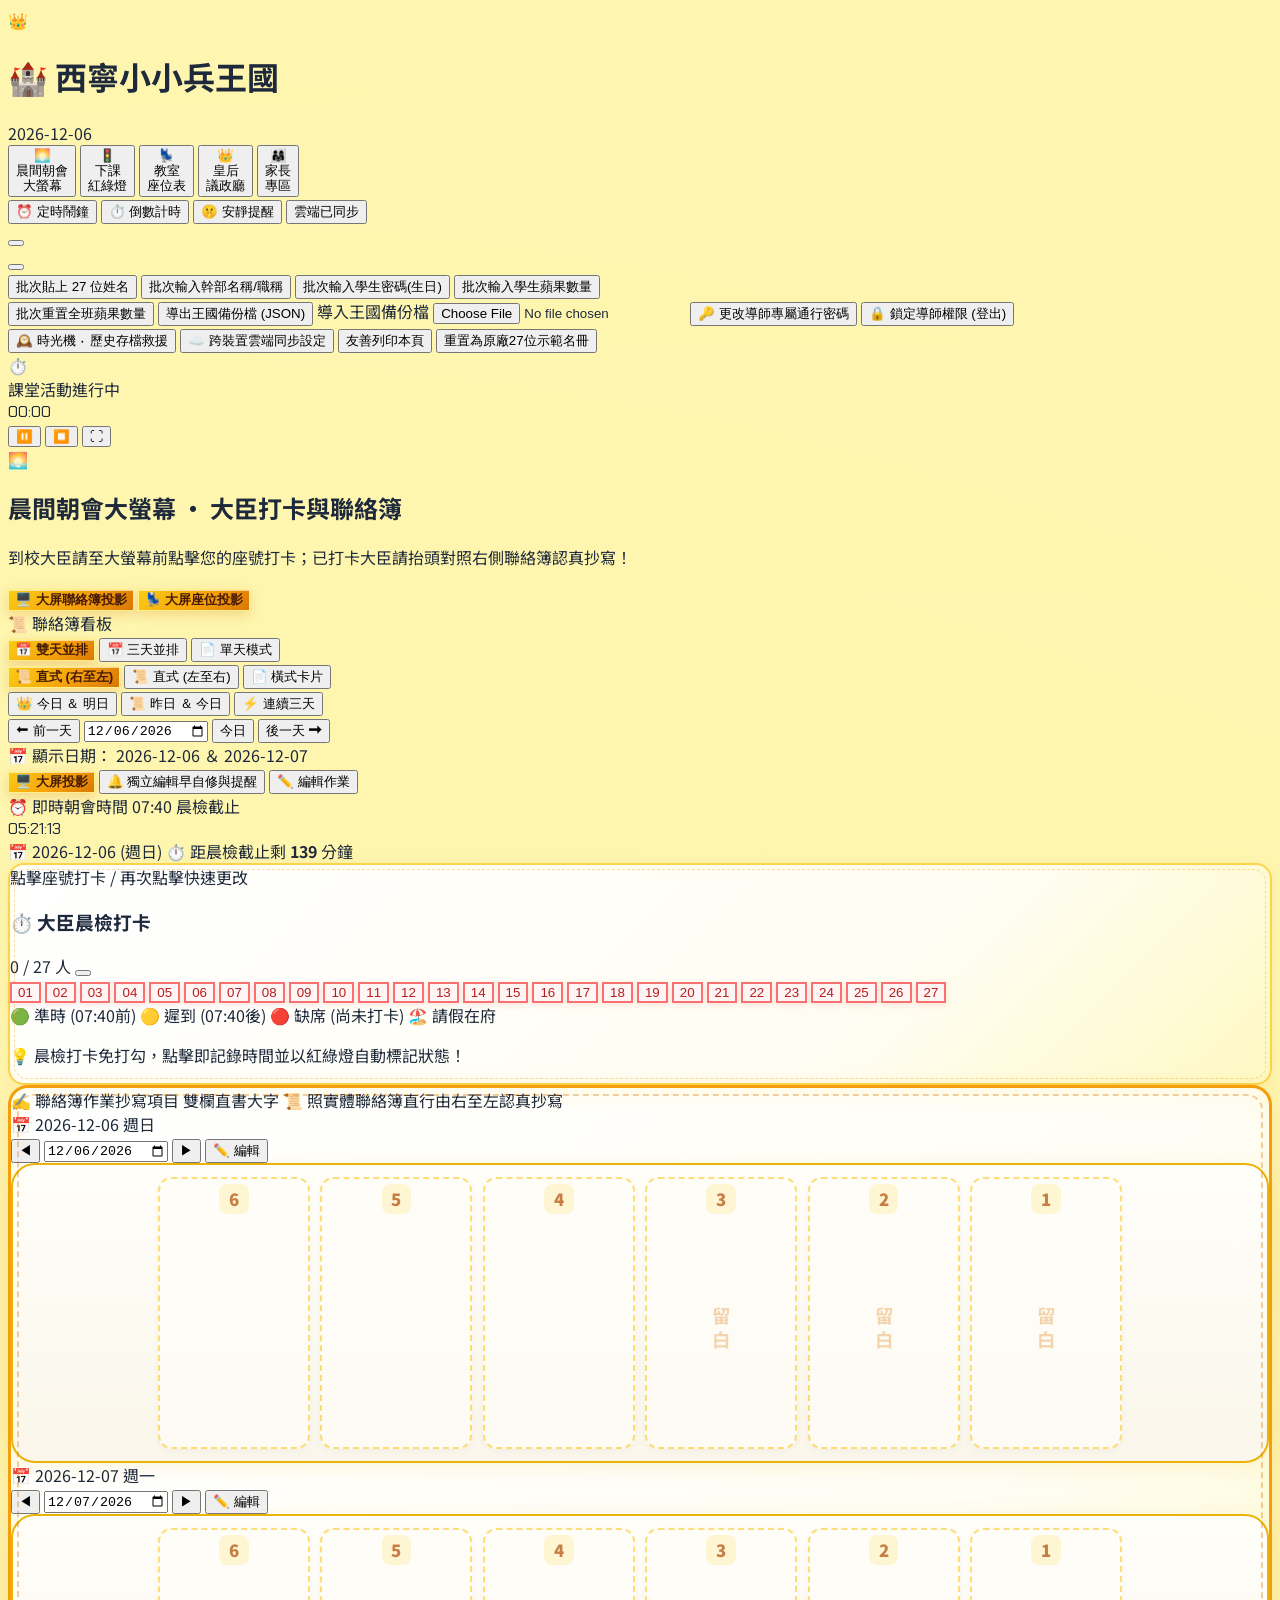
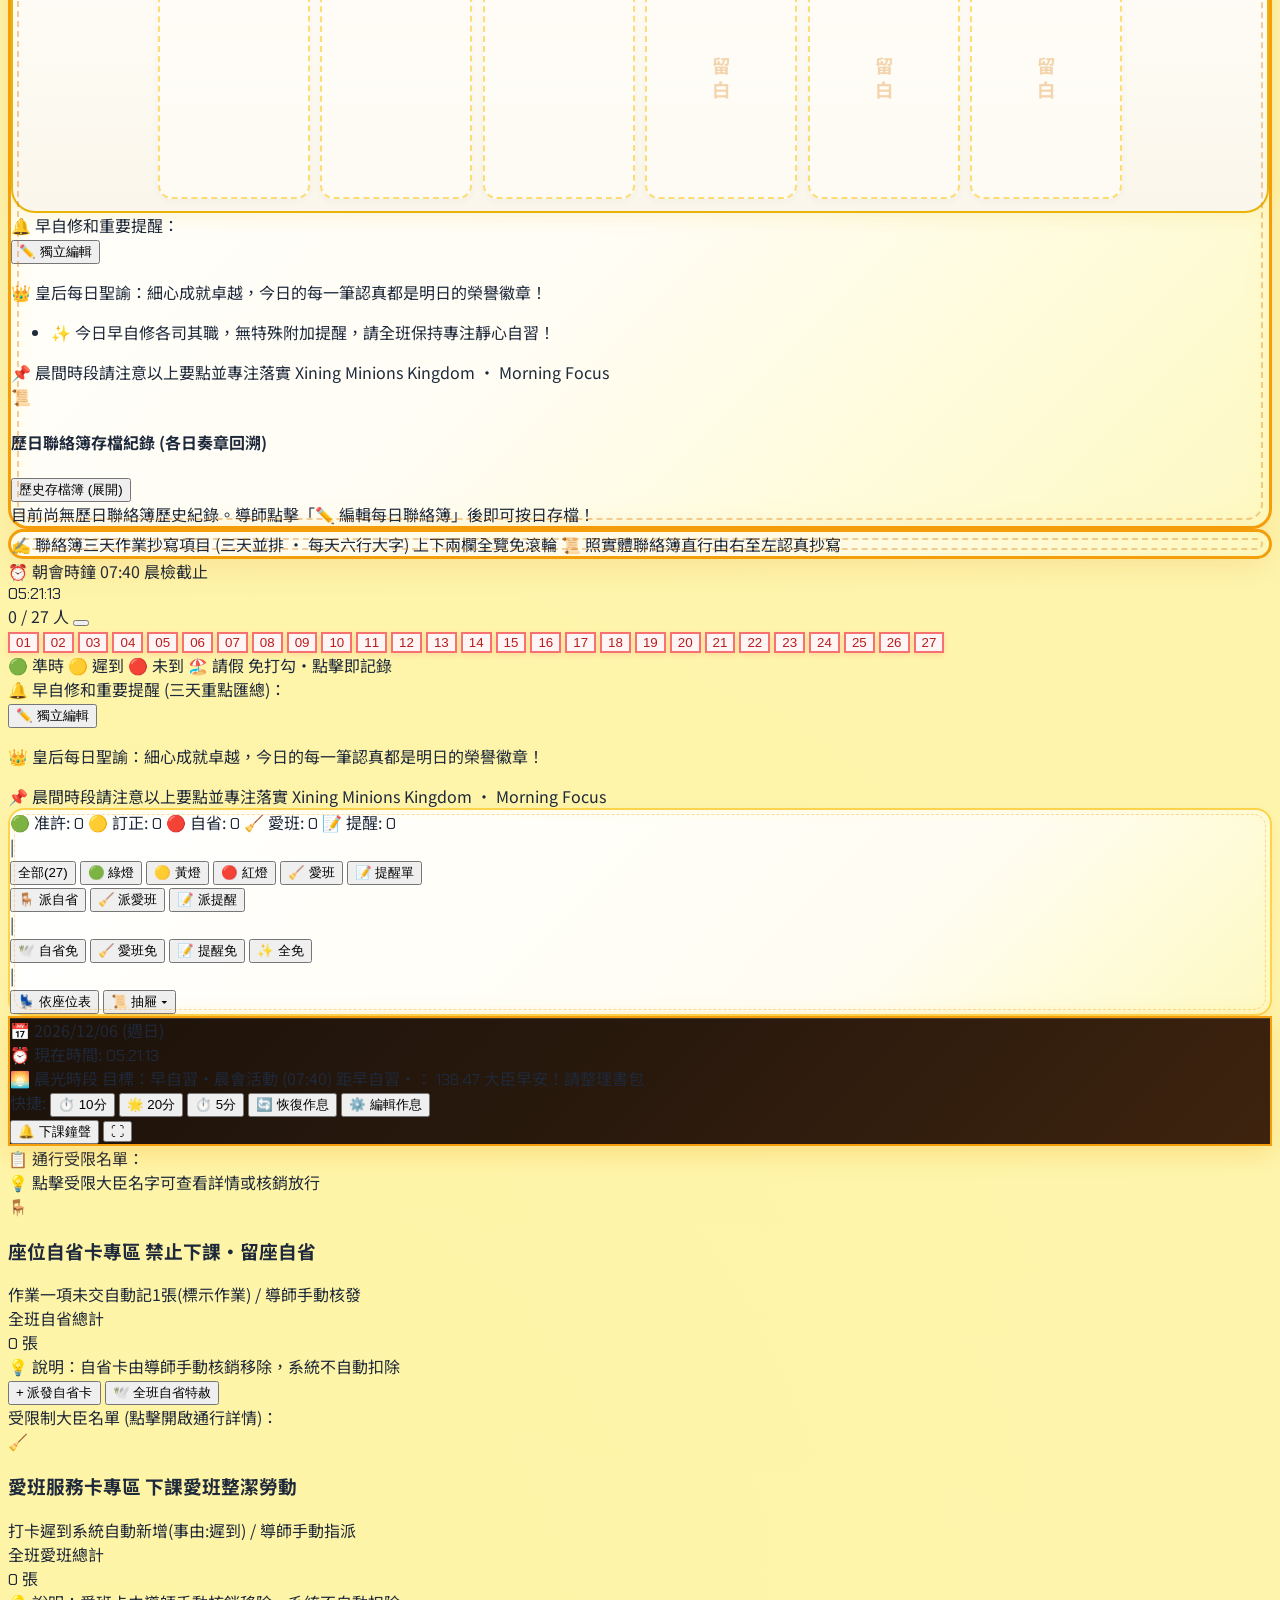
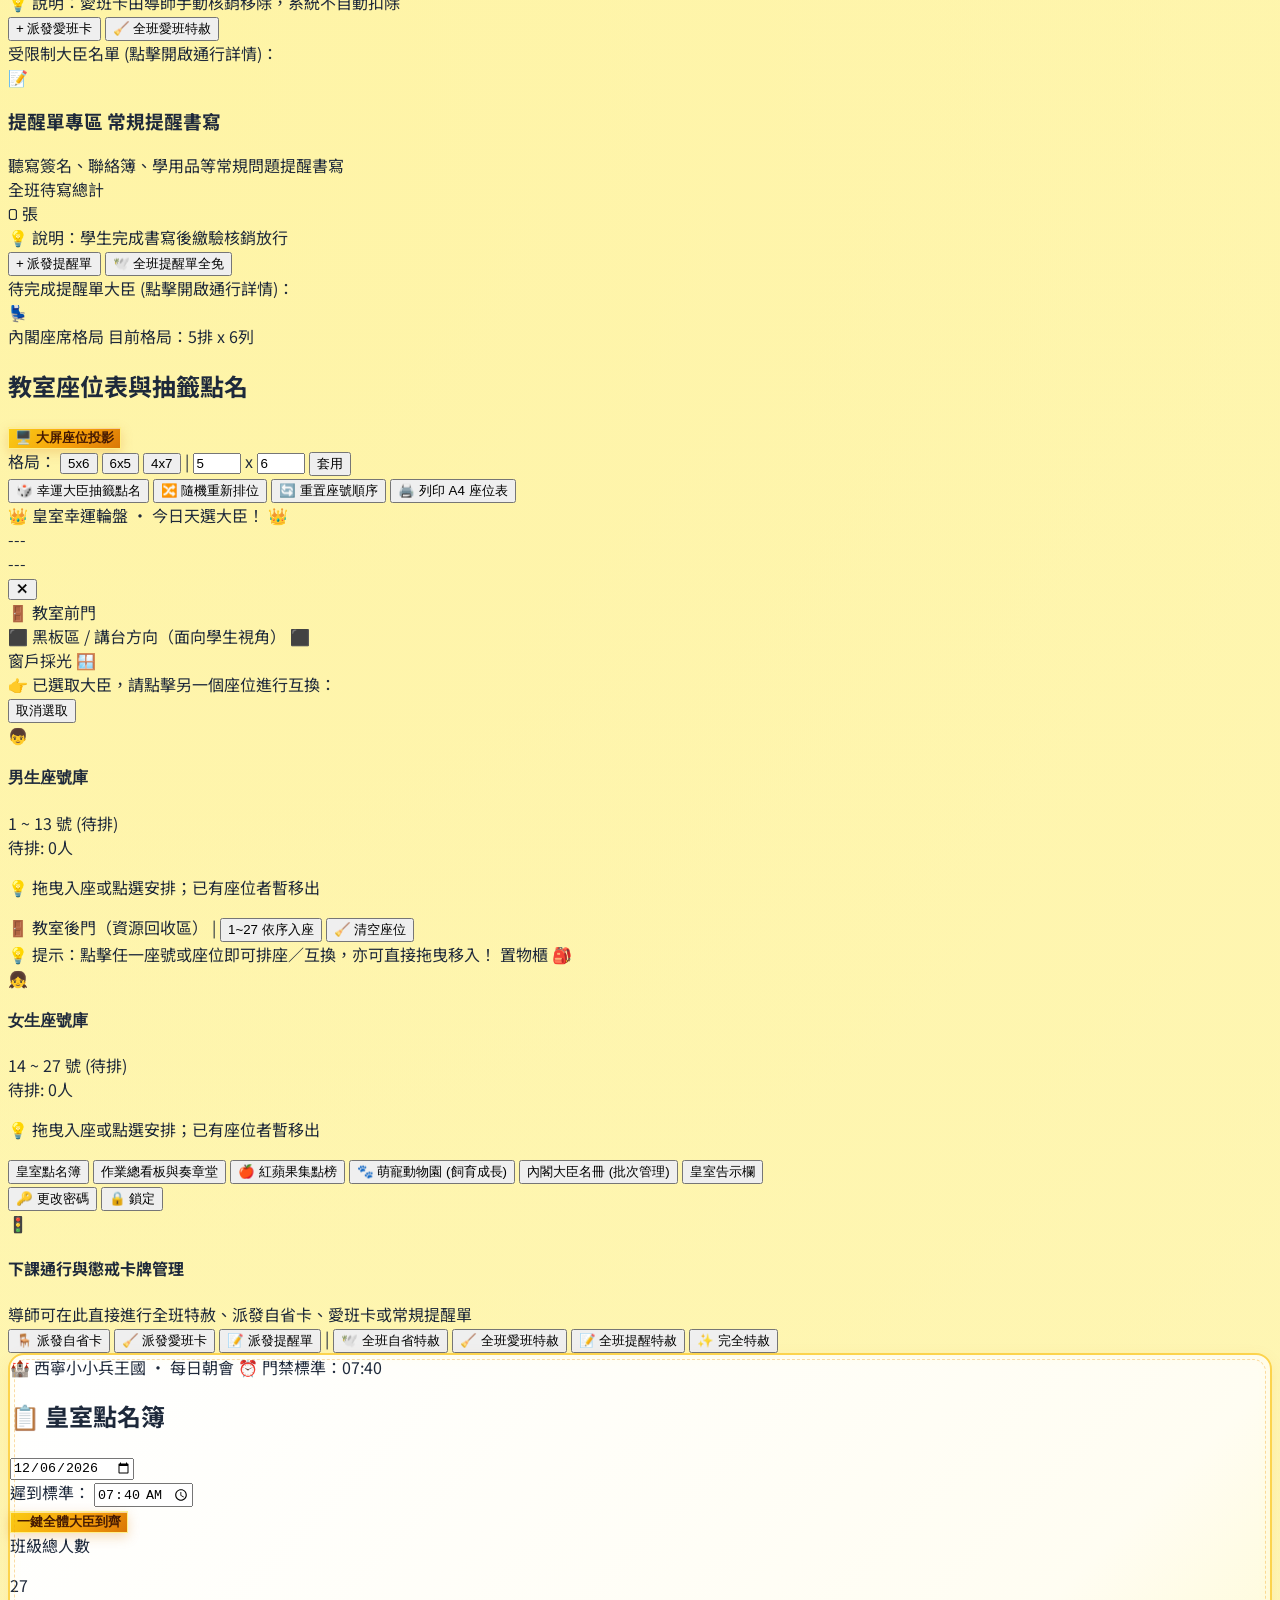
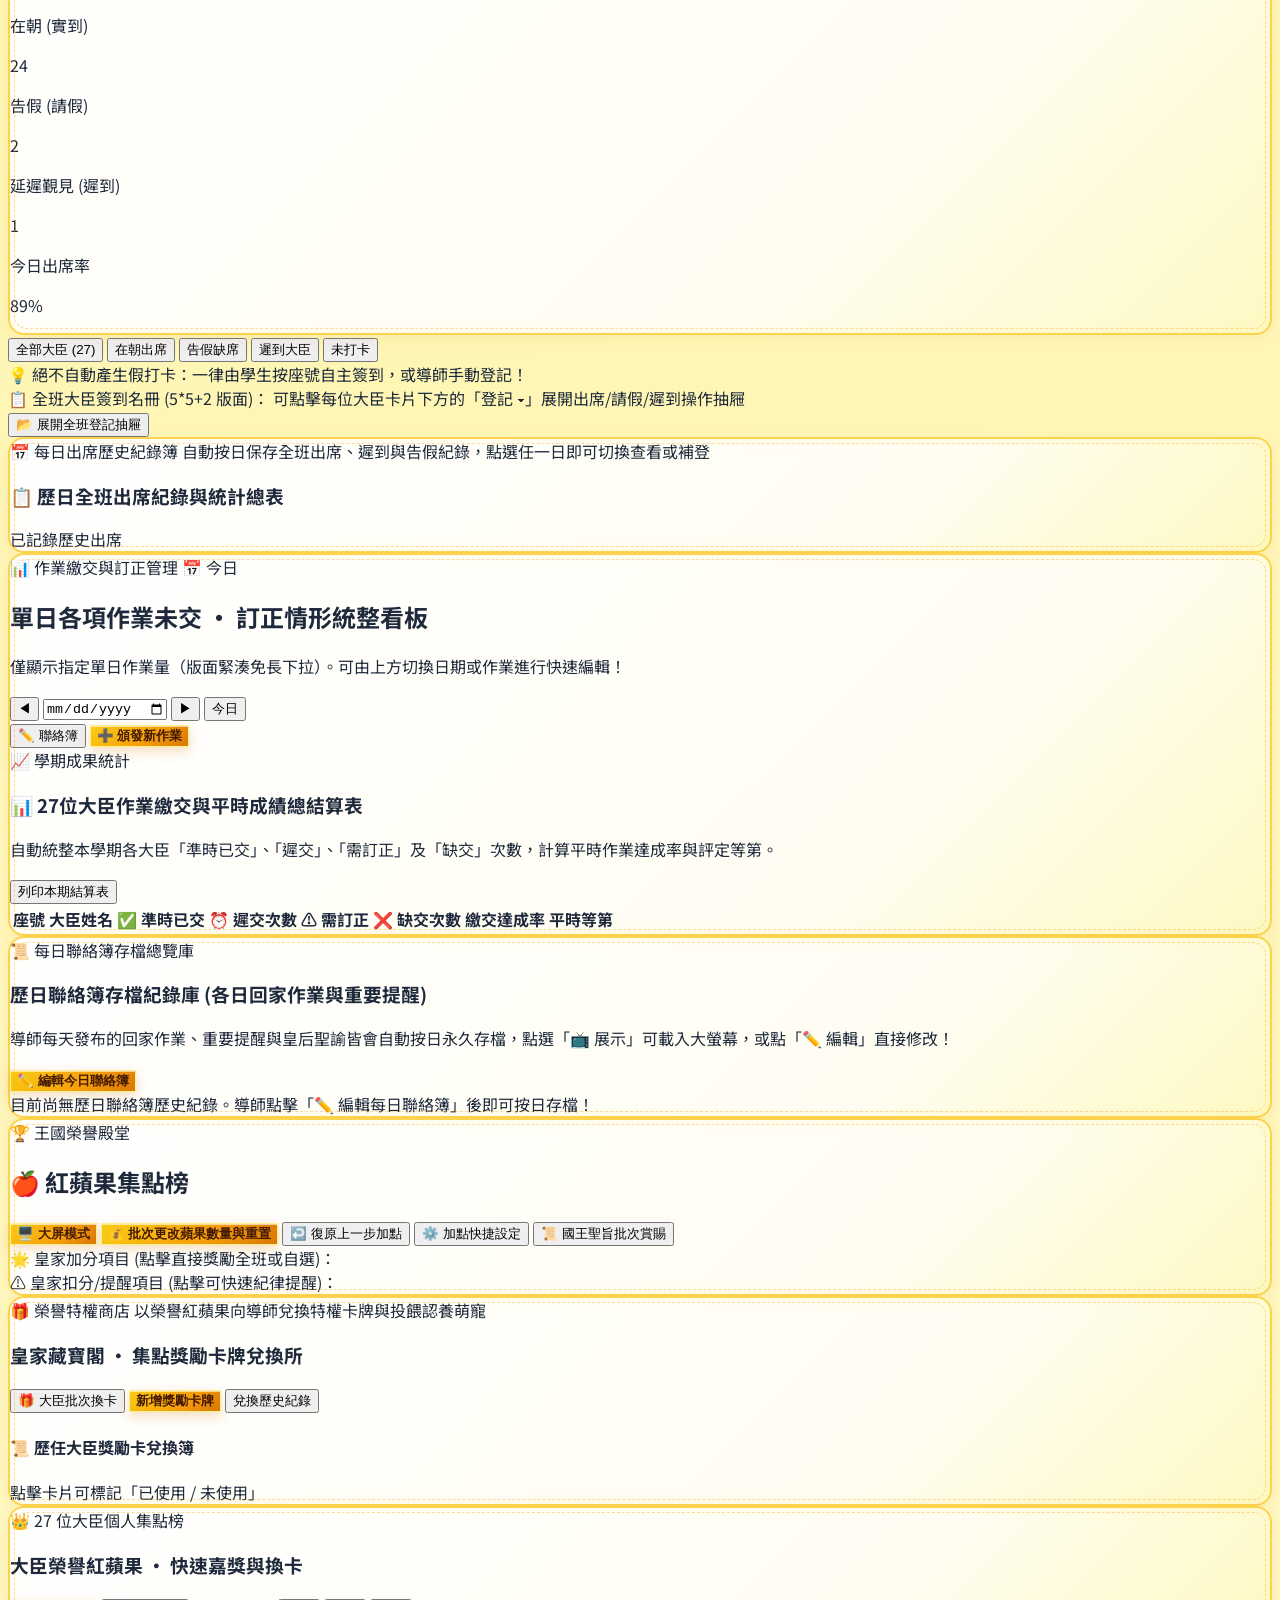
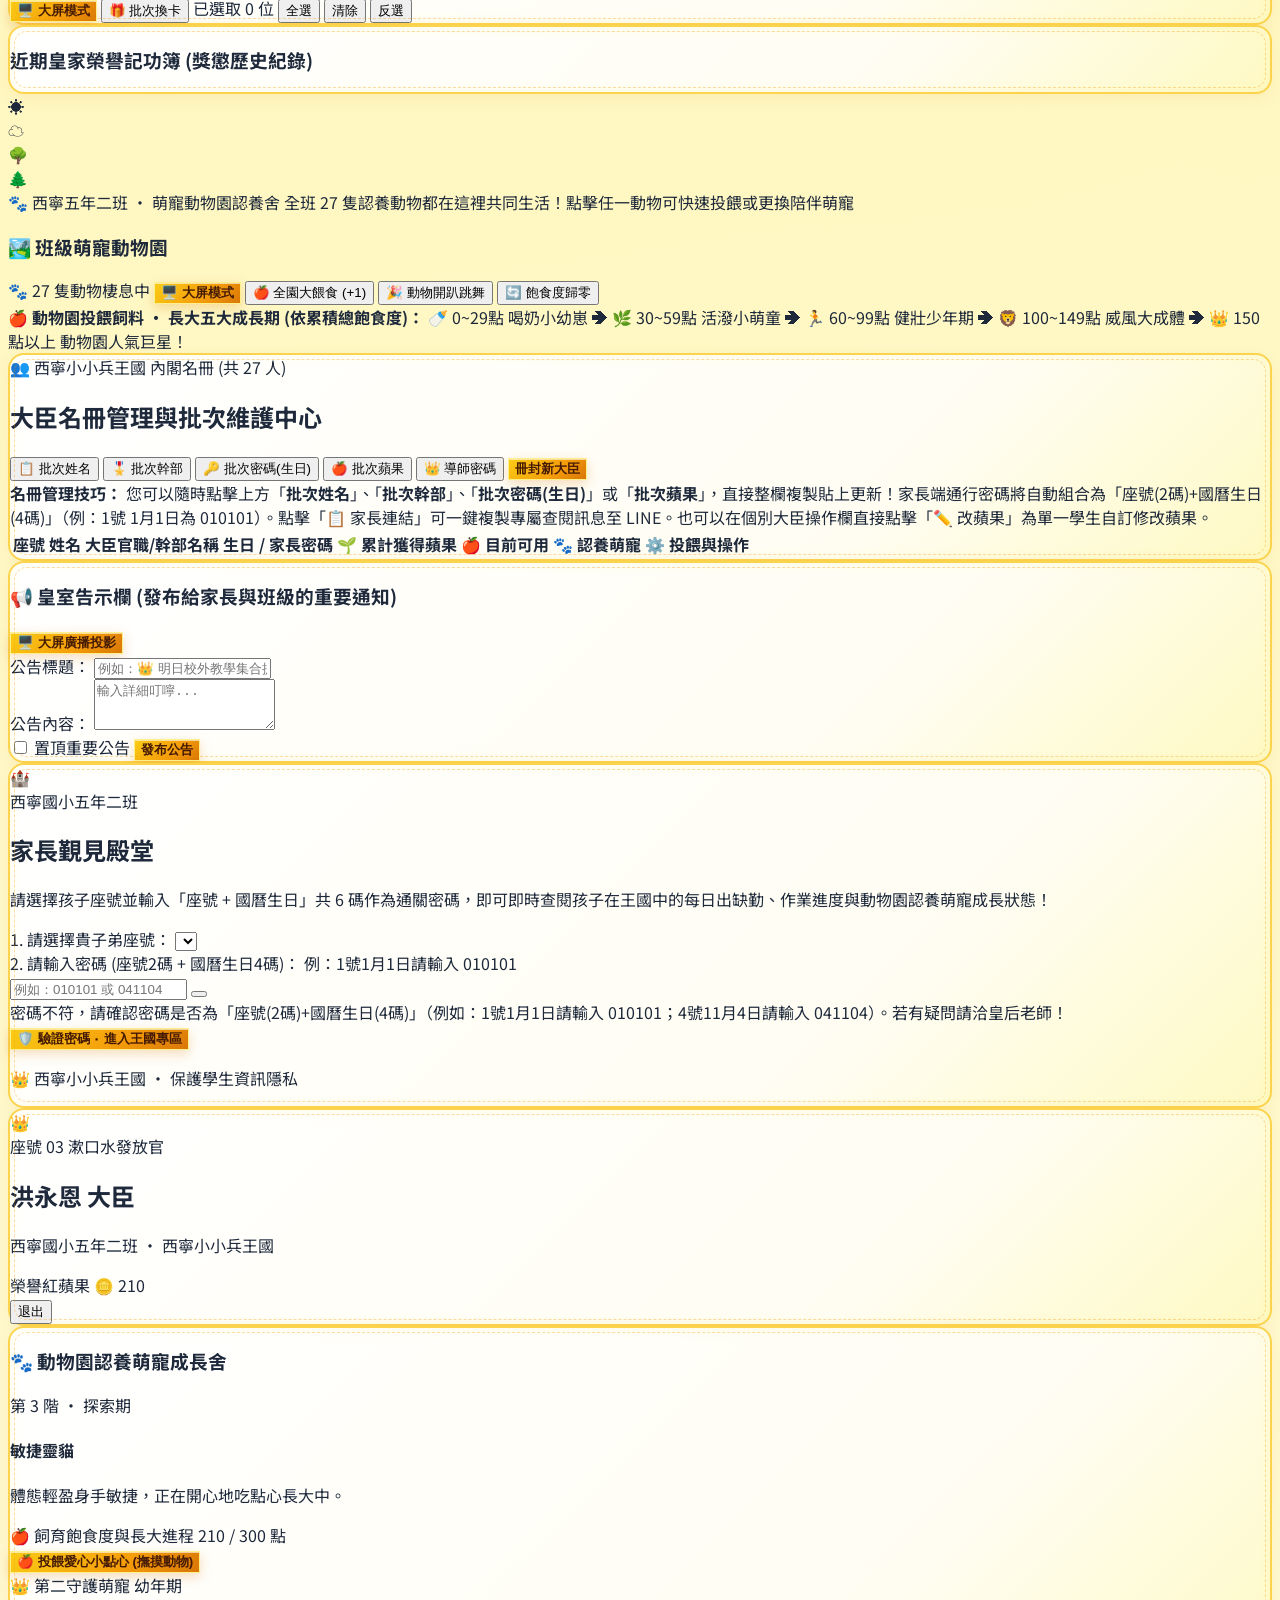
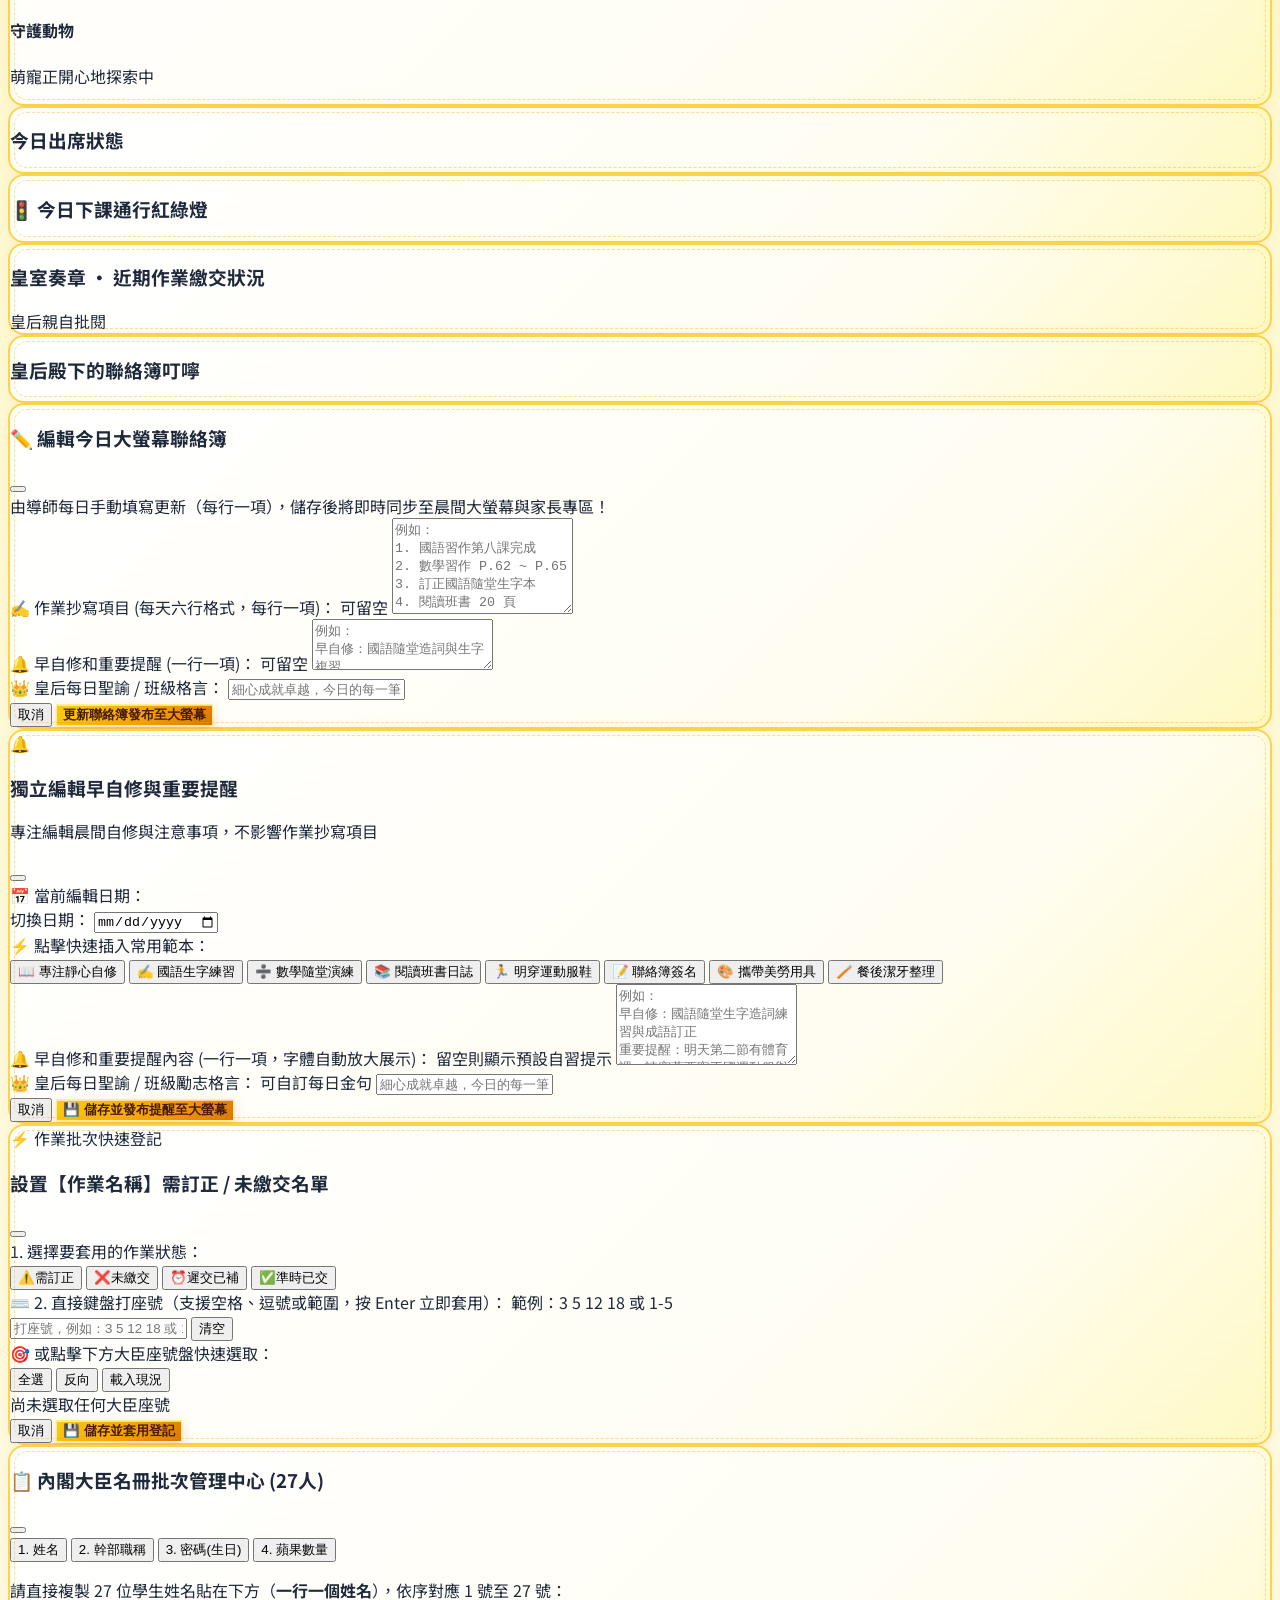
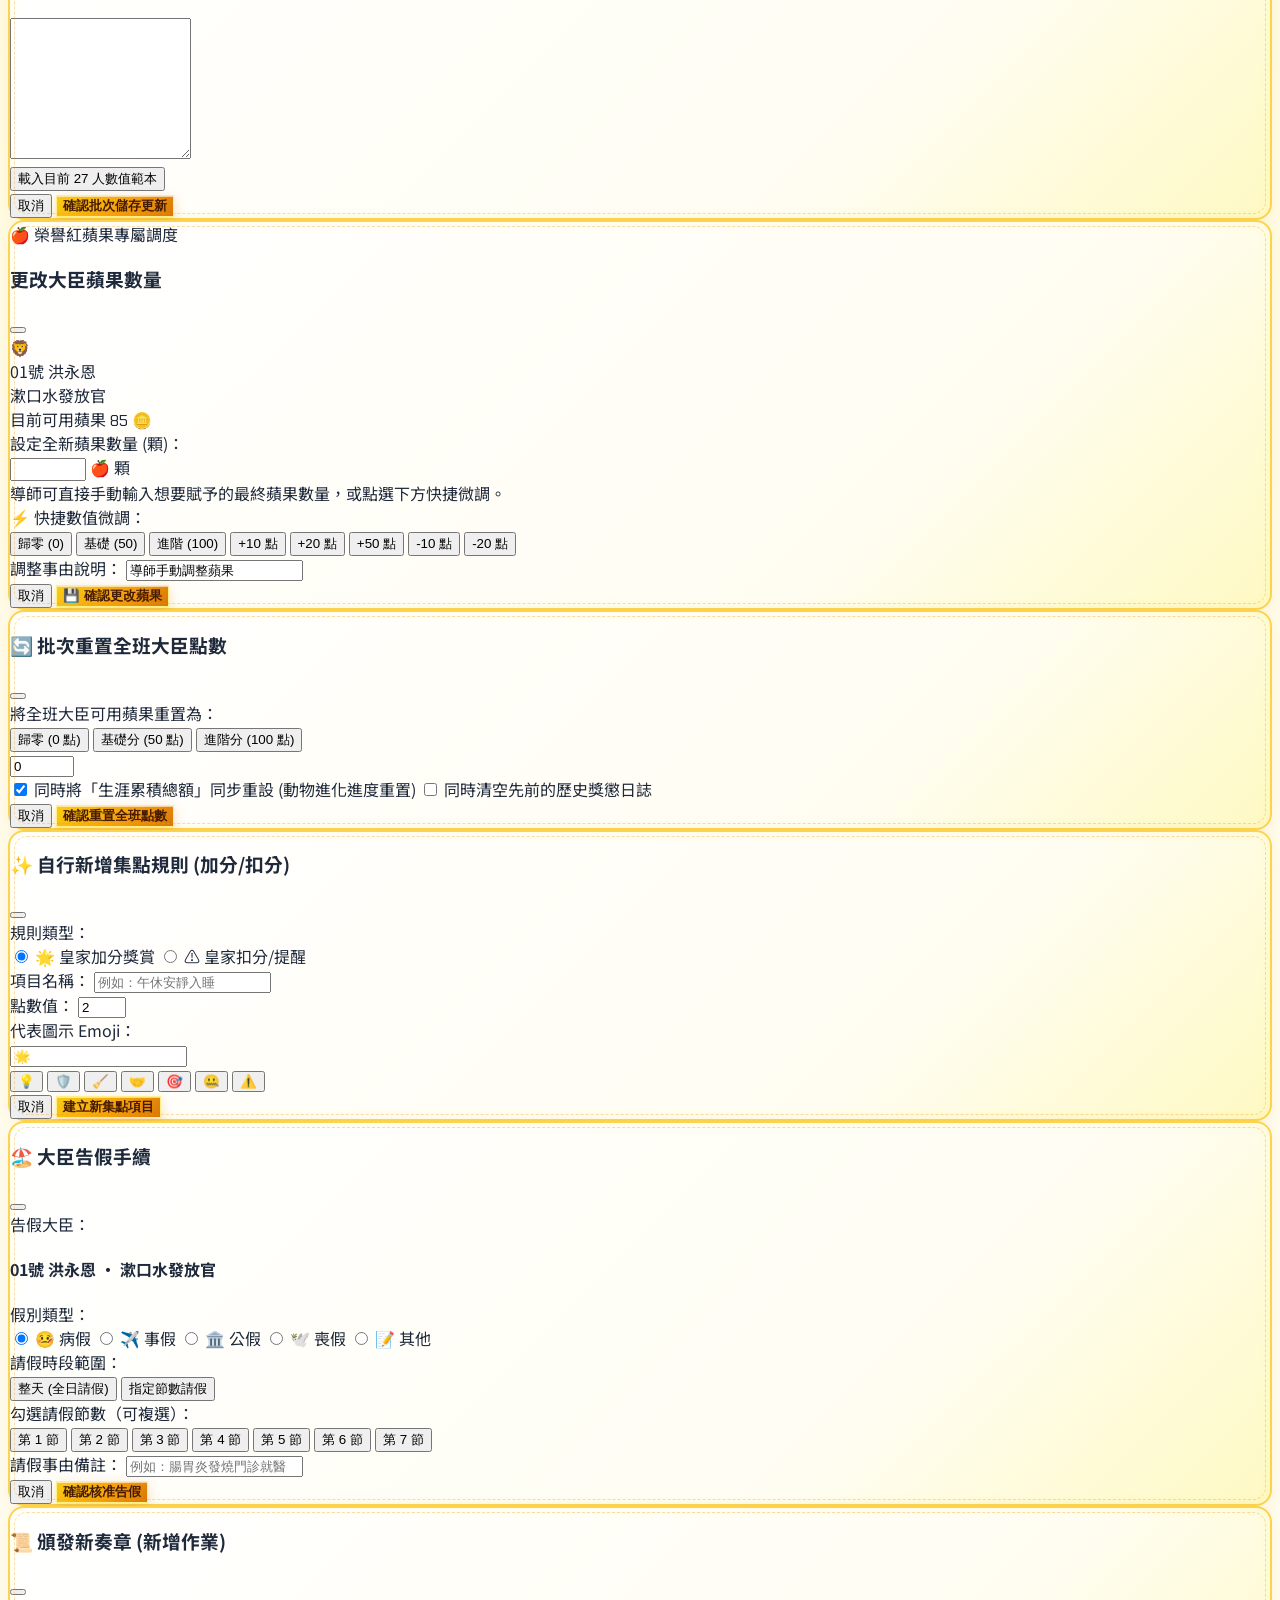
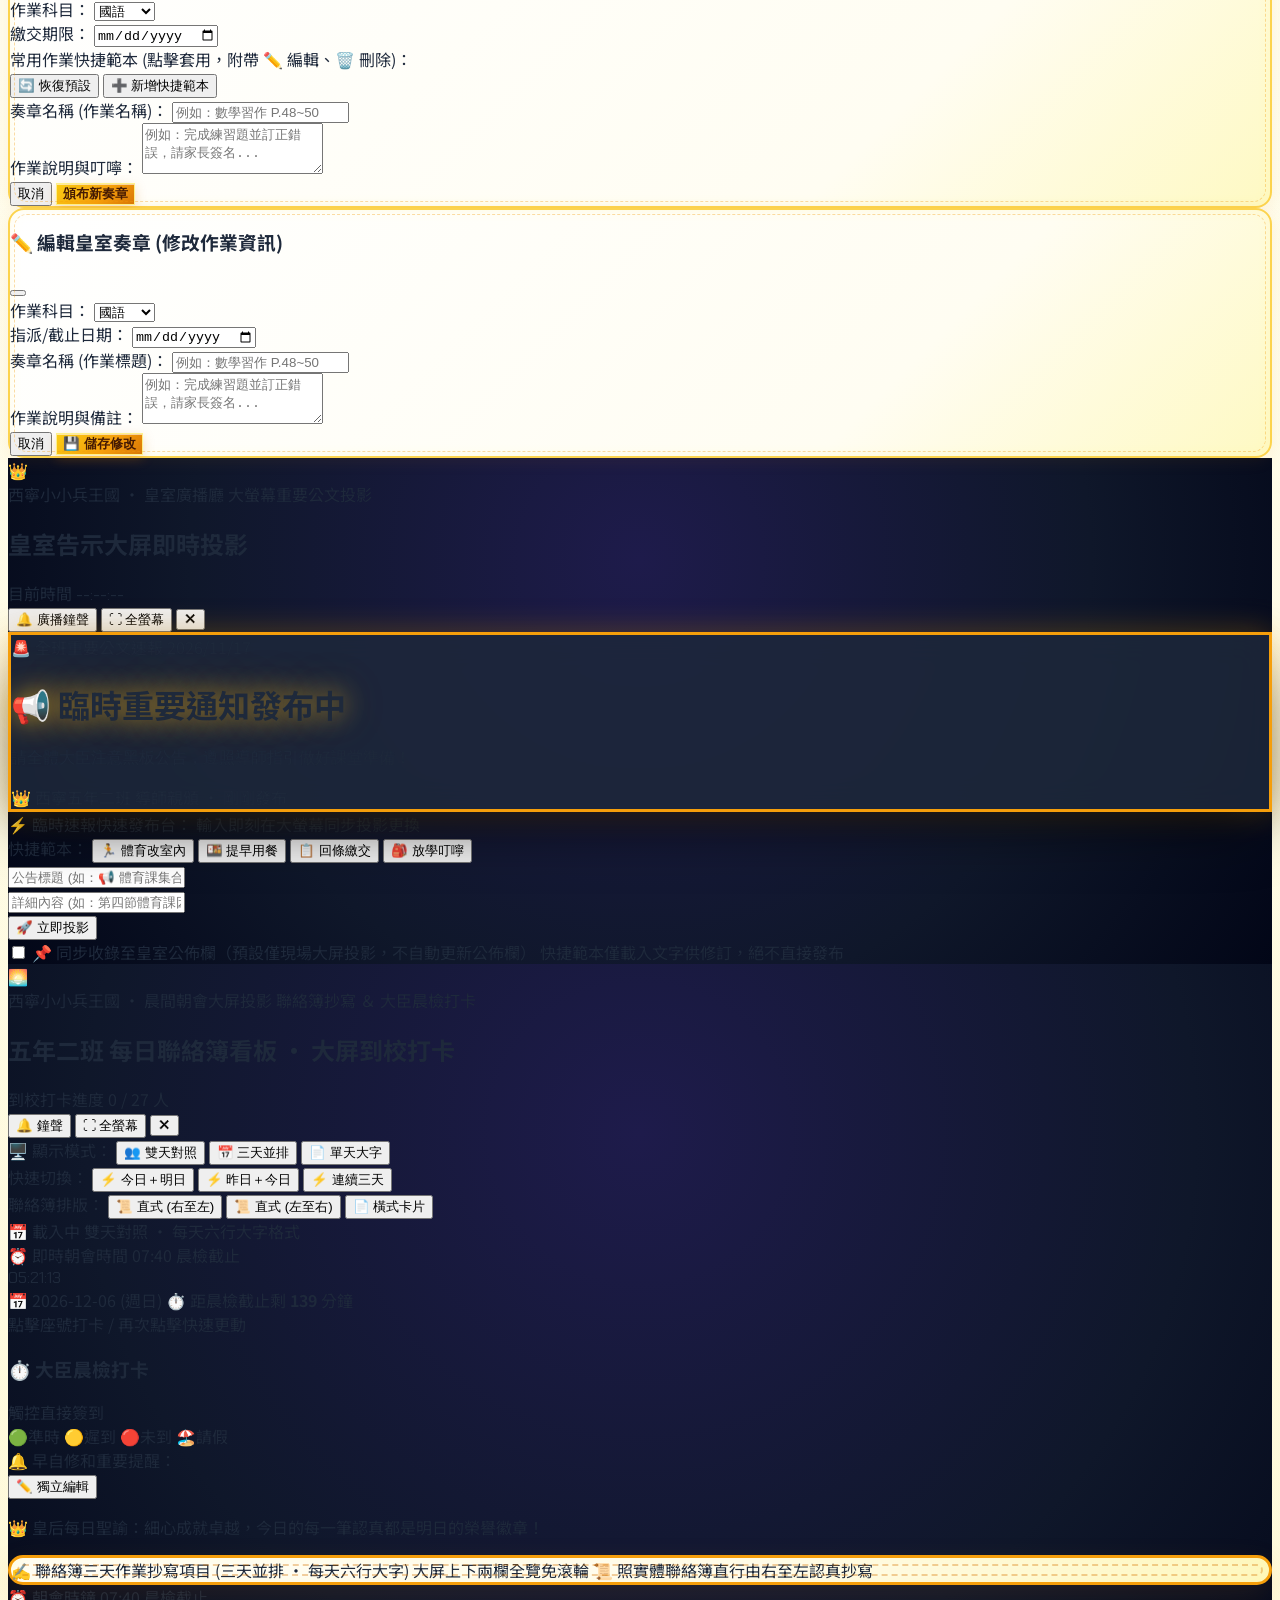
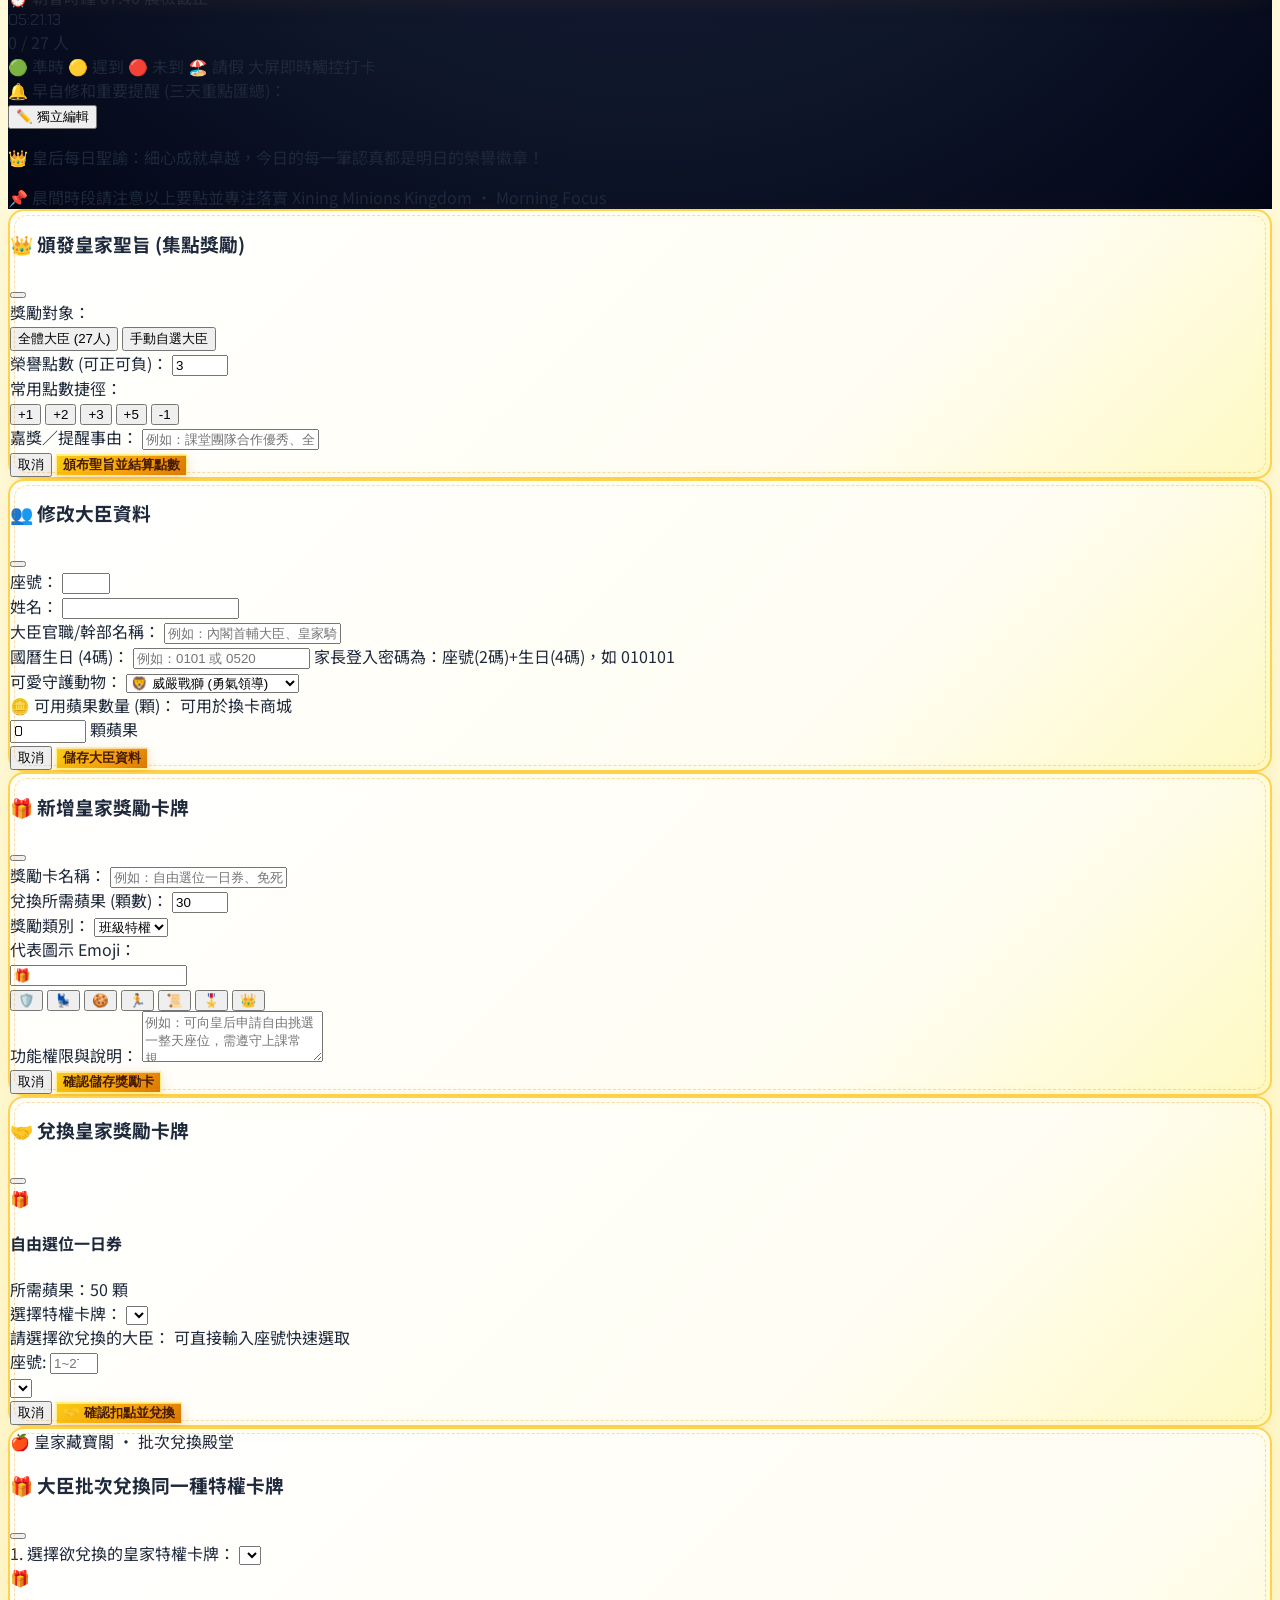
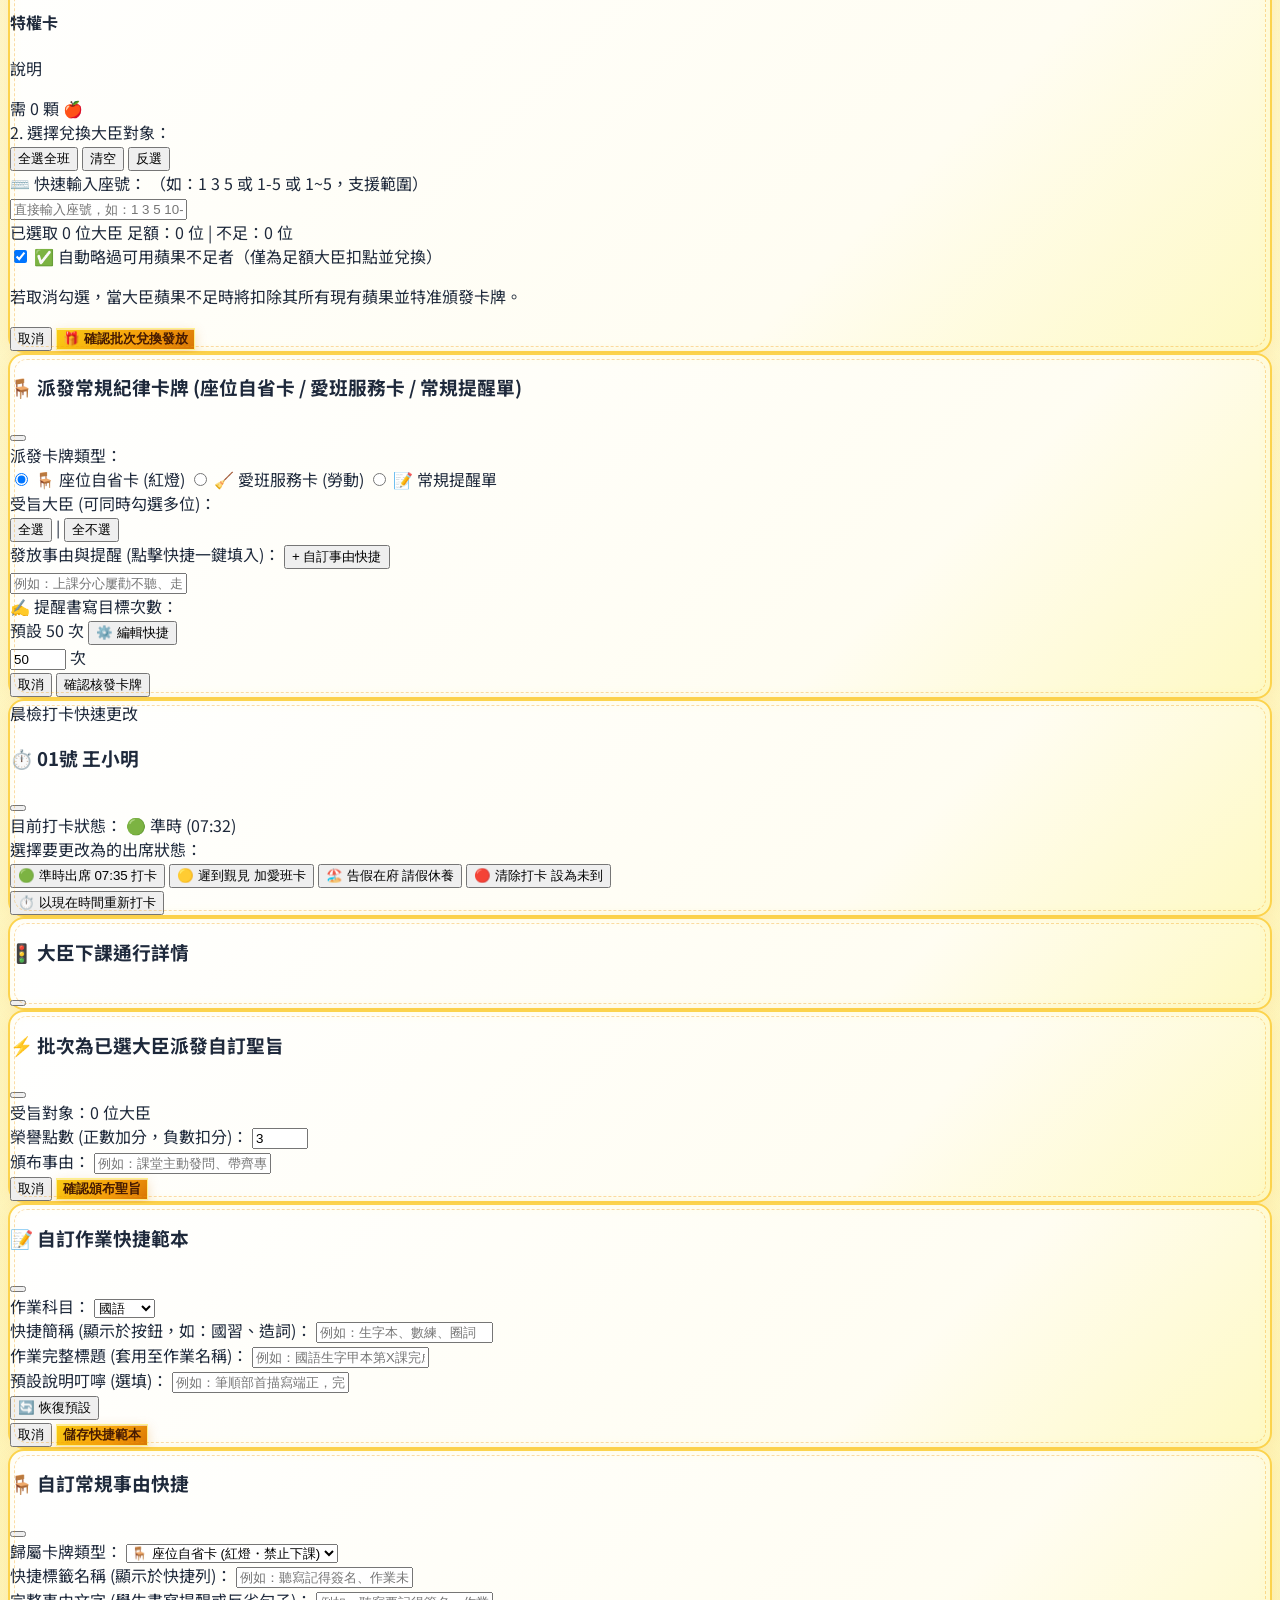
==== index.html @ 257c327a "Add files via upload" ====
<!DOCTYPE html>
<html lang="zh-TW">
<head>
  <meta charset="UTF-8">
  <meta name="viewport" content="width=device-width, initial-scale=1.0">
  <meta http-equiv="Cache-Control" content="no-cache, no-store, must-revalidate">
  <meta http-equiv="Pragma" content="no-cache">
  <meta http-equiv="Expires" content="0">
  <title>西寧國小五年二班 ‧ 西寧小小兵王國</title>
  <!-- Tailwind CSS -->
  <script src="https://cdn.tailwindcss.com"></script>
  <script>
    tailwind.config = {
      theme: {
        extend: {
          colors: {
            royal: {
              yellow: '#facc15',
              gold: '#f59e0b',
              goldLight: '#fef08a',
              goldDark: '#b45309',
              amber: '#d97706',
              cream: '#fffbeb',
              parchment: '#fffdf2'
            }
          }
        }
      }
    }
  </script>
  <!-- Canvas Confetti -->
  <script src="https://cdn.jsdelivr.net/npm/canvas-confetti@1.6.0/dist/confetti.browser.min.js"></script>
  <!-- Lucide Icons -->
  <script src="https://unpkg.com/lucide@latest"></script>
  <!-- Custom Bright Golden Stylesheet -->
  <link rel="stylesheet" href="styles.css?v=20261126_v39">
</head>
<body class="text-slate-800 antialiased selection:bg-amber-300 selection:text-amber-950">
  <!-- 頂部明亮黃金導航列 (Bright Royal Golden Navbar) -->
  <header class="no-print sticky top-0 z-40 bg-gradient-to-r from-amber-400 via-yellow-400 to-amber-300 border-b-2 border-amber-500/50 text-amber-950 shadow-md">
    <div class="w-full max-w-[1600px] mx-auto px-3 sm:px-5 lg:px-6 min-h-[4.75rem] py-1.5 flex items-center justify-between gap-3 overflow-x-auto whitespace-nowrap">
      <!-- 王國校徽與標題 (單排行進，乾淨明朗，縮放不折疊) -->
      <div class="flex items-center space-x-2.5 cursor-pointer shrink-0 whitespace-nowrap" onclick="switchMainView('morning')">
        <div class="w-10 h-10 sm:w-11 sm:h-11 rounded-2xl bg-white border-2 border-amber-500 p-0.5 shadow-md flex items-center justify-center text-2xl font-black shrink-0">
          👑
        </div>
        <div class="flex items-center space-x-2 shrink-0">
          <h1 class="text-xl sm:text-2xl font-black tracking-wide text-amber-950 drop-shadow-sm flex items-center space-x-1.5 whitespace-nowrap">
            <span>🏰 西寧小小兵王國</span>
          </h1>
          <span id="navTodayDate" class="hidden 2xl:inline-block text-xs text-amber-900/90 font-bold bg-amber-200/70 border border-amber-300/80 px-2.5 py-0.5 rounded-lg whitespace-nowrap"></span>
        </div>
      </div>
      <!-- 導航切換按鈕區 (嚴格不折行、縮放不破版) -->
      <div class="flex items-center space-x-2 sm:space-x-3 shrink-0 whitespace-nowrap">
        <!-- 主視角切換器 (晨間朝會 大螢幕 vs 下課 紅綠燈 vs 教室 座位表 vs 皇后 議政廳 vs 家長 專區) -->
        <div class="bg-amber-500/40 p-1 rounded-xl border border-amber-600/40 flex items-center shadow-inner shrink-0 whitespace-nowrap">
          <button id="btnNavMorning" onclick="switchMainView('morning')" class="px-2.5 sm:px-3 py-1 sm:py-1.5 rounded-lg text-xs sm:text-sm font-black transition flex items-center space-x-1.5 bg-amber-950 text-amber-300 shadow leading-tight whitespace-nowrap shrink-0">
            <span class="text-base sm:text-lg shrink-0">🌅</span>
            <span class="nav-btn-wordbreak">
              <span class="font-bold whitespace-nowrap">晨間朝會</span>
              <span class="font-bold text-[11px] sm:text-xs opacity-90 whitespace-nowrap">大螢幕</span>
            </span>
          </button>
          <button id="btnNavTraffic" onclick="switchMainView('traffic')" class="px-2.5 sm:px-3 py-1 sm:py-1.5 rounded-lg text-xs sm:text-sm font-bold transition flex items-center space-x-1.5 text-amber-950 hover:bg-amber-300/60 leading-tight whitespace-nowrap shrink-0">
            <span class="text-base sm:text-lg shrink-0">🚦</span>
            <span class="nav-btn-wordbreak">
              <span class="font-bold whitespace-nowrap">下課</span>
              <span class="font-bold text-[11px] sm:text-xs opacity-90 whitespace-nowrap">紅綠燈</span>
            </span>
          </button>
          <button id="btnNavSeating" onclick="switchMainView('seating')" class="px-2.5 sm:px-3 py-1 sm:py-1.5 rounded-lg text-xs sm:text-sm font-bold transition flex items-center space-x-1.5 text-amber-950 hover:bg-amber-300/60 leading-tight whitespace-nowrap shrink-0">
            <span class="text-base sm:text-lg shrink-0">💺</span>
            <span class="nav-btn-wordbreak">
              <span class="font-bold whitespace-nowrap">教室</span>
              <span class="font-bold text-[11px] sm:text-xs opacity-90 whitespace-nowrap">座位表</span>
            </span>
          </button>
          <button id="btnNavTeacher" onclick="switchMainView('teacher')" class="px-2.5 sm:px-3 py-1 sm:py-1.5 rounded-lg text-xs sm:text-sm font-bold transition flex items-center space-x-1.5 text-amber-950 hover:bg-amber-300/60 leading-tight whitespace-nowrap shrink-0">
            <span class="text-base sm:text-lg shrink-0">👑</span>
            <span class="nav-btn-wordbreak">
              <span class="font-bold whitespace-nowrap">皇后</span>
              <span class="font-bold text-[11px] sm:text-xs opacity-90 whitespace-nowrap">議政廳</span>
            </span>
          </button>
          <button id="btnNavParent" onclick="switchMainView('parent')" class="px-2.5 sm:px-3 py-1 sm:py-1.5 rounded-lg text-xs sm:text-sm font-bold transition flex items-center space-x-1.5 text-amber-950 hover:bg-amber-300/60 leading-tight whitespace-nowrap shrink-0">
            <span class="text-base sm:text-lg shrink-0">👨‍👩‍👧</span>
            <span class="nav-btn-wordbreak">
              <span class="font-bold whitespace-nowrap">家長</span>
              <span class="font-bold text-[11px] sm:text-xs opacity-90 whitespace-nowrap">專區</span>
            </span>
          </button>
        </div>
        <!-- 課堂常規與實用神器快捷組 (全時保持單排、字樣完整不折疊) -->
        <div class="flex items-center space-x-1.5 shrink-0 whitespace-nowrap">
          <!-- 課堂定時鬧鐘快捷鈕 -->
          <button onclick="openAlarmDirectModal()" id="btnNavAlarm" class="px-2.5 py-1.5 rounded-xl bg-amber-100/90 border border-amber-500 text-amber-950 font-black hover:bg-amber-200 transition shadow-sm flex items-center space-x-1 text-xs whitespace-nowrap shrink-0" title="課堂作息定時鬧鐘與下課鐘聲">
            <span>⏰</span>
            <span class="whitespace-nowrap font-bold">定時鬧鐘</span>
          </button>
          <!-- 倒數計時快捷鈕 -->
          <button onclick="openTimerModal()" class="px-2.5 py-1.5 rounded-xl bg-white/90 border border-amber-500 text-amber-950 font-bold hover:bg-white transition shadow-sm flex items-center space-x-1 text-xs whitespace-nowrap shrink-0" title="課堂活動倒數計時器">
            <span>⏱️</span>
            <span class="whitespace-nowrap font-bold">倒數計時</span>
          </button>
          <!-- 安靜提醒快捷鈕 -->
          <button onclick="openSilenceModal()" class="px-2.5 py-1.5 rounded-xl bg-white/90 border border-amber-500 text-amber-950 font-bold hover:bg-white transition shadow-sm flex items-center space-x-1 text-xs whitespace-nowrap shrink-0" title="安靜提醒與音量守護者">
            <span>🤫</span>
            <span class="whitespace-nowrap font-bold">安靜提醒</span>
          </button>
          <!-- 雲端同步狀態徽章按鈕 -->
          <button id="btnCloudSyncStatus" onclick="openCloudSyncModal()" class="px-2.5 py-1.5 rounded-xl bg-amber-950 text-amber-300 border border-amber-400 font-bold hover:bg-amber-900 transition shadow-sm flex items-center space-x-1 text-xs whitespace-nowrap shrink-0" title="跨裝置雲端同步狀態與設定">
            <span id="cloudSyncDot" class="w-2.5 h-2.5 rounded-full bg-emerald-400 inline-block animate-pulse"></span>
            <span id="cloudSyncLabel" class="whitespace-nowrap font-bold">雲端同步</span>
          </button>
        </div>
        <!-- 音效開關 -->
        <button onclick="toggleSound()" id="soundToggleBtn" class="p-2 rounded-xl bg-white/80 border border-amber-500 text-amber-900 hover:bg-white transition shadow-sm shrink-0" title="切換音效">
          <i data-lucide="volume-2" class="w-5 h-5"></i>
        </button>
        <!-- 系統管理選單 -->
        <div class="relative shrink-0">
          <button onclick="toggleSystemMenu()" class="p-2 rounded-xl bg-white/80 border border-amber-500 text-amber-900 hover:bg-white transition shadow-sm shrink-0" title="系統備份與名冊設定">
            <i data-lucide="settings" class="w-5 h-5"></i>
          </button>
          <div id="systemDropdown" class="hidden absolute right-0 mt-2 w-60 bg-white border-2 border-amber-400 rounded-2xl shadow-2xl py-2 z-50 text-sm font-bold">
            <button onclick="openBatchCenterModal('names')" class="w-full text-left px-4 py-2 hover:bg-amber-100 text-amber-950 flex items-center space-x-2">
              <i data-lucide="edit-3" class="w-4 h-4 text-amber-600"></i>
              <span>批次貼上 27 位姓名</span>
            </button>
            <button onclick="openBatchCenterModal('titles')" class="w-full text-left px-4 py-2 hover:bg-amber-100 text-amber-950 flex items-center space-x-2">
              <i data-lucide="award" class="w-4 h-4 text-amber-600"></i>
              <span>批次輸入幹部名稱/職稱</span>
            </button>
            <button onclick="openBatchCenterModal('birthdays')" class="w-full text-left px-4 py-2 hover:bg-amber-100 text-amber-950 flex items-center space-x-2">
              <i data-lucide="key" class="w-4 h-4 text-amber-600"></i>
              <span>批次輸入學生密碼(生日)</span>
            </button>
            <button onclick="openBatchCenterModal('points')" class="w-full text-left px-4 py-2 hover:bg-amber-100 text-amber-950 flex items-center space-x-2">
              <i data-lucide="coins" class="w-4 h-4 text-amber-600"></i>
              <span>批次輸入學生蘋果數量</span>
            </button>
            <div class="border-t border-amber-200 my-1"></div>
            <button onclick="openBatchResetPointsModal()" class="w-full text-left px-4 py-2 hover:bg-amber-100 text-amber-950 flex items-center space-x-2">
              <i data-lucide="rotate-ccw" class="w-4 h-4 text-amber-600"></i>
              <span>批次重置全班蘋果數量</span>
            </button>
            <button onclick="exportDataJSON()" class="w-full text-left px-4 py-2 hover:bg-amber-100 text-amber-950 flex items-center space-x-2">
              <i data-lucide="download" class="w-4 h-4 text-amber-600"></i>
              <span>導出王國備份檔 (JSON)</span>
            </button>
            <label class="w-full text-left px-4 py-2 hover:bg-amber-100 text-amber-950 flex items-center space-x-2 cursor-pointer">
              <i data-lucide="upload" class="w-4 h-4 text-amber-600"></i>
              <span>導入王國備份檔</span>
              <input type="file" id="importFileInput" onchange="importDataJSON(event)" class="hidden" accept=".json">
            </label>
            <button onclick="openChangePasswordModal()" class="w-full text-left px-4 py-2 hover:bg-amber-100 text-amber-950 flex items-center space-x-2">
              <i data-lucide="key" class="w-4 h-4 text-amber-600"></i>
              <span>🔑 更改導師專屬通行密碼</span>
            </button>
            <button onclick="lockTeacherSession()" class="w-full text-left px-4 py-2 hover:bg-amber-100 text-slate-700 flex items-center space-x-2">
              <i data-lucide="lock" class="w-4 h-4 text-slate-500"></i>
              <span>🔒 鎖定導師權限 (登出)</span>
            </button>
            <div class="border-t border-amber-200 my-1"></div>
            <button onclick="openTimeMachineModal()" class="w-full text-left px-4 py-2 hover:bg-amber-100 text-amber-950 flex items-center space-x-2 font-black">
              <i data-lucide="history" class="w-4 h-4 text-amber-600"></i>
              <span>🕰️ 時光機 ‧ 歷史存檔救援</span>
            </button>
            <button onclick="openCloudSyncModal()" class="w-full text-left px-4 py-2 hover:bg-amber-100 text-amber-950 flex items-center space-x-2">
              <i data-lucide="cloud" class="w-4 h-4 text-amber-600"></i>
              <span>☁️ 跨裝置雲端同步設定</span>
            </button>
            <button onclick="window.print()" class="w-full text-left px-4 py-2 hover:bg-amber-100 text-slate-700 flex items-center space-x-2 font-normal">
              <i data-lucide="printer" class="w-4 h-4"></i>
              <span>友善列印本頁</span>
            </button>
            <button onclick="confirmResetData()" class="w-full text-left px-4 py-2 hover:bg-rose-50 text-rose-600 flex items-center space-x-2 font-black">
              <i data-lucide="refresh-cw" class="w-4 h-4"></i>
              <span>重置為原廠27位示範名冊</span>
            </button>
          </div>
        </div>
      </div>
    </div>
  </header>
  <!-- 吸頂懸浮倒數微型計時條 (當計時器運行且大螢幕彈窗關閉時自動顯示) -->
  <div id="floatingTimerBar" class="hidden no-print fixed top-24 right-4 z-40 bg-amber-950/95 text-amber-200 border-2 border-amber-400 rounded-2xl shadow-2xl px-4 py-2 flex items-center space-x-3 backdrop-blur-md animate-bounce-subtle">
    <div class="flex items-center space-x-2.5 cursor-pointer" onclick="openTimerModal()">
      <span class="text-2xl">⏱️</span>
      <div>
        <div id="floatingTimerLabel" class="text-[10px] text-amber-400 font-bold max-w-[120px] truncate">課堂活動進行中</div>
        <div id="floatingTimerDigits" class="text-xl font-black font-digital text-amber-300 leading-tight">00:00</div>
      </div>
    </div>
    <div class="flex items-center space-x-1 pl-2 border-l border-amber-800">
      <button id="btnFloatingPause" onclick="toggleTimerRunning()" class="p-1.5 hover:bg-amber-800 rounded-lg text-xs" title="暫停/繼續">⏸️</button>
      <button onclick="stopTimer()" class="p-1.5 hover:bg-rose-900/60 rounded-lg text-xs" title="結束計時">⏹️</button>
      <button onclick="openTimerModal()" class="p-1.5 hover:bg-amber-800 rounded-lg text-xs" title="展開大螢幕">⛶</button>
    </div>
  </div>
  <!-- 主內容容器 -->
  <main class="w-full max-w-[1600px] mx-auto px-3 sm:px-5 lg:px-6 py-4">
    <!-- VIEW 0: 晨間朝會大螢幕模式 (打卡 30% : 聯絡簿 70%) -->
    <!-- 專門供到校學生快速點擊座號打卡，並讓後排學生清晰抄寫聯絡簿 -->
    <div id="morningBoardView" class="space-y-4">
      <!-- 頂部即時朝會資訊條 -->
      <div class="flex flex-row items-center justify-between gap-3 bg-amber-200/90 border-2 border-amber-400 p-3 sm:px-5 rounded-2xl shadow-sm overflow-x-auto whitespace-nowrap">
        <div class="flex items-center space-x-3 shrink-0">
          <span class="text-2xl sm:text-3xl shrink-0">🌅</span>
          <div>
            <h2 class="text-lg sm:text-xl font-black text-amber-950 flex items-center space-x-2">
              <span>晨間朝會大螢幕 ‧ 大臣打卡與聯絡簿</span>
            </h2>
            <p class="text-xs text-amber-800 font-bold hidden sm:block">
              到校大臣請至大螢幕前點擊您的座號打卡；已打卡大臣請抬頭對照右側聯絡簿認真抄寫！
            </p>
          </div>
        </div>
        <div class="flex items-center space-x-2.5 shrink-0">
          <!-- 大屏聯絡簿投影切換按鈕 (含到校打卡功能) -->
          <button onclick="openContactProjectionModal()" class="btn-royal-gold px-3.5 py-2 rounded-xl text-xs sm:text-sm font-black flex items-center space-x-1.5 shadow-md transform hover:scale-105 active:scale-95 transition shrink-0" title="開啟聯絡簿超大字大屏投影（含座號晨檢打卡功能）">
            <span>🖥️ 大屏聯絡簿投影</span>
          </button>
          <!-- 💺 大屏座位投影快捷按鈕 (藍天白雲朝氣一屏全覽) -->
          <button type="button" id="btnOpenSeatingProjNav" onclick="openSeatingProjectionModal()" class="btn-royal-gold px-3.5 py-2 rounded-xl text-xs sm:text-sm font-black flex items-center space-x-1.5 shadow-md transform hover:scale-105 active:scale-95 transition shrink-0" title="開啟教室座位表大屏全螢幕投影（藍天白雲朝氣一屏全覽）">
            <span>💺 大屏座位投影</span>
          </button>
        </div>
      </div>
      <!-- 📜 聯絡簿看板控制橫幅 (選取日期、模式、格式以全寬橫幅顯示) -->
      <div class="bg-gradient-to-r from-amber-100 via-amber-200 to-yellow-100 border-2 border-amber-400 p-2.5 sm:p-3 sm:px-4 rounded-2xl shadow-sm flex flex-wrap items-center justify-between gap-2.5 w-full">
        <!-- 左側/中段：標籤、模式、格式、快捷切換與選取日期 -->
        <div class="flex flex-wrap items-center gap-2">
          <span class="bg-amber-950 text-amber-200 text-xs px-2.5 py-1 rounded-full font-black tracking-wider flex items-center space-x-1 shrink-0">
            <span>📜</span>
            <span>聯絡簿看板</span>
          </span>
          <!-- 雙天並排 vs 三天並排 vs 單天六行模式切換 -->
          <div class="flex items-center space-x-1 bg-amber-300/80 p-0.5 sm:p-1 rounded-xl border border-amber-400 shadow-2xs">
            <button type="button" id="btnMorningMode2Days" onclick="setMorningContactDaysMode('2days')" class="btn-royal-gold px-2.5 py-1 rounded-lg text-xs font-black shadow-2xs transition" title="一次顯示兩天（各完整六行對照）">
              📅 雙天並排
            </button>
            <button type="button" id="btnMorningMode3Days" onclick="setMorningContactDaysMode('3days')" class="bg-white/80 hover:bg-white text-amber-950 px-2.5 py-1 rounded-lg text-xs font-bold transition" title="三天並排模式（分成上下兩欄，上欄三天作業全寬，下欄打卡時鐘與提醒，一眼全覽免滾輪）">
              📅 三天並排
            </button>
            <button type="button" id="btnMorningMode1Day" onclick="setMorningContactDaysMode('1day')" class="bg-white/80 hover:bg-white text-amber-950 px-2.5 py-1 rounded-lg text-xs font-bold transition" title="單天作業六行">
              📄 單天模式
            </button>
          </div>
          <!-- 📜 配合學生聯絡簿格式：直式 (由右至左 / 由左至右) 與橫式卡片切換 -->
          <div class="flex items-center space-x-1 bg-amber-300/80 p-0.5 sm:p-1 rounded-xl border border-amber-400 shadow-2xs">
            <button type="button" id="btnContactFormatVerticalRtl" onclick="setMorningContactFormat('vertical-rtl')" class="btn-royal-gold px-2.5 py-1 rounded-lg text-xs font-black shadow-2xs transition" title="配合學生真實聯絡簿格式（由右至左 1~6 直行，完全對照學生手邊聯絡簿）">
              📜 直式 (右至左)
            </button>
            <button type="button" id="btnContactFormatVerticalLtr" onclick="setMorningContactFormat('vertical-ltr')" class="bg-white/80 hover:bg-white text-amber-950 px-2.5 py-1 rounded-lg text-xs font-bold transition" title="直式聯絡簿格式（由左至右 1~6 直行）">
              📜 直式 (左至右)
            </button>
            <button type="button" id="btnContactFormatHorizontal" onclick="setMorningContactFormat('horizontal')" class="bg-white/80 hover:bg-white text-amber-950 px-2.5 py-1 rounded-lg text-xs font-bold transition" title="橫向長條卡片模式">
              📄 橫式卡片
            </button>
          </div>
          <!-- 雙天與三天模式快捷組合 -->
          <div id="morningPresetsGroup" class="flex items-center space-x-1">
            <button type="button" onclick="setMorningContactPreset('today_tomorrow')" class="px-2.5 py-1 rounded-xl bg-amber-100 hover:bg-amber-200 text-amber-950 text-xs font-black border border-amber-300 shadow-2xs transition" title="快捷切換：今日與明日兩天作業">
              👑 今日 ＆ 明日
            </button>
            <button type="button" onclick="setMorningContactPreset('yesterday_today')" class="px-2.5 py-1 rounded-xl bg-white/90 hover:bg-amber-100 text-amber-950 text-xs font-bold border border-amber-300 shadow-2xs transition" title="快捷切換：昨日與今日兩天作業">
              📜 昨日 ＆ 今日
            </button>
            <button type="button" onclick="setMorningContactPreset('three_days')" class="px-2.5 py-1 rounded-xl bg-white/90 hover:bg-amber-100 text-amber-950 text-xs font-bold border border-amber-300 shadow-2xs transition" title="快捷切換：連續三天作業">
              ⚡ 連續三天
            </button>
          </div>
          <!-- 單天模式專用日期選擇器 -->
          <div id="morningSingleDatePickerGroup" class="hidden flex items-center space-x-1 bg-white/90 p-0.5 rounded-xl border border-amber-300 shadow-sm text-xs font-bold">
            <button type="button" onclick="changeContactDateDelta(-1)" class="px-2 py-1 hover:bg-amber-100 rounded-lg text-amber-900 transition" title="前一天">⬅ 前一天</button>
            <input type="date" id="contactBookDatePicker" onchange="handleContactDatePickerChange(this.value)" class="px-2 py-0.5 text-xs bg-amber-50 border border-amber-200 rounded-lg text-amber-900 font-bold cursor-pointer">
            <button type="button" onclick="changeContactDateToToday()" class="px-2 py-1 hover:bg-amber-100 rounded-lg text-amber-900 transition" title="回到今日">今日</button>
            <button type="button" onclick="changeContactDateDelta(1)" class="px-2 py-1 hover:bg-amber-100 rounded-lg text-amber-900 transition" title="後一天">後一天 ➡</button>
          </div>
          <!-- 📅 顯示日期標籤 (字體放大加粗) -->
          <span class="text-sm sm:text-base font-black bg-amber-200 text-amber-950 px-3 py-1 rounded-xl border border-amber-300 shadow-xs flex items-center space-x-1.5 shrink-0">
            <span>📅 顯示日期：</span>
            <span id="contactBookDateDisplay" class="font-mono tracking-wide"></span>
          </span>
        </div>
        <!-- 右側操作按鈕：獨立編輯早自修提醒、編輯聯絡簿作業 與 大屏投影 -->
        <div class="flex items-center space-x-2 shrink-0 flex-wrap gap-y-1">
          <button type="button" onclick="openContactProjectionModal()" class="btn-royal-gold px-3 py-1.5 rounded-xl text-xs sm:text-sm font-black flex items-center space-x-1.5 shadow-sm transform hover:scale-105 active:scale-95 transition" title="全螢幕大屏投影聯絡簿（保留到校打卡功能）">
            <span>🖥️ 大屏投影</span>
          </button>
          <button type="button" onclick="openEditRemindersModal()" id="btnOpenEditRemindersNav" class="px-3 py-1.5 rounded-xl bg-amber-400 hover:bg-amber-300 text-amber-950 border-2 border-amber-500 font-black text-xs sm:text-sm shadow-sm flex items-center space-x-1.5 transition transform hover:scale-105 active:scale-95" title="獨立編輯早自修與重要提醒">
            <span>🔔 獨立編輯早自修與提醒</span>
          </button>
          <button type="button" onclick="openEditContactModal()" class="px-3 py-1.5 rounded-xl bg-white hover:bg-amber-100 text-amber-950 border-2 border-amber-400 font-black text-xs sm:text-sm shadow-sm flex items-center space-x-1.5 transition">
            <i data-lucide="edit-3" class="w-4 h-4 text-amber-700"></i>
            <span>✏️ 編輯作業</span>
          </button>
        </div>
      </div>
      <!-- ★ 核心版面容器 (支援雙天/單天模式與三天並排上下兩欄全覽模式) ★ -->
      <div id="morningBoardMainGrid">
        <!-- 預設 3 : 7 左右雙欄版面容器 (雙天與單天模式) -->
        <div id="morningBoard2DaysContainer" class="grid grid-cols-1 lg:grid-cols-10 gap-4 sm:gap-6 items-stretch">
        <!-- 【左側 30%】：即時時鐘 ＋ 大臣到校打卡區 (時鐘置頂於打卡上方，與右方聯絡簿內容雙欄等高矩形) -->
        <div class="lg:col-span-3 flex flex-col space-y-4">
          <!-- ⏰ 晨間朝會大時鐘看板 (在打卡功能的上方) -->
          <div class="bg-gradient-to-br from-amber-500 via-amber-400 to-yellow-400 border-2 border-amber-600 p-3 sm:p-4 rounded-2xl shadow-md text-amber-950 text-center relative overflow-hidden">
            <div class="flex items-center justify-between pb-1 mb-1 border-b border-amber-600/30 text-xs font-black">
              <span class="flex items-center space-x-1.5">
                <span class="text-base">⏰</span>
                <span>即時朝會時間</span>
              </span>
              <span id="morningClockBadge" class="text-[11px] font-black bg-amber-950/15 text-amber-950 px-2 py-0.5 rounded-full">
                07:40 晨檢截止
              </span>
            </div>
            <!-- 大時鐘主顯示 -->
            <div id="morningClockDisplay" class="font-digital text-3xl sm:text-4xl font-black text-amber-950 tracking-wider my-0.5 drop-shadow-xs">
              07:30:00
            </div>
            <div class="flex items-center justify-between text-[11px] font-bold text-amber-900 pt-1.5 border-t border-amber-600/20">
              <span id="morningClockDateText">📅 載入中...</span>
              <span id="morningCountdownNotice" class="font-black text-amber-950">🔔 請盡速完成打卡</span>
            </div>
          </div>
          <!-- 打卡區卡片 (在時鐘下方) -->
          <div class="parchment-card p-3 sm:p-4 space-y-3 shadow-md">
            <div class="flex items-center justify-between pb-2 border-b-2 border-amber-300">
              <div>
                <span class="text-[11px] text-amber-800 font-bold block">點擊座號打卡 / 再次點擊快速更改</span>
                <h3 class="text-base font-black text-amber-950 flex items-center space-x-1.5">
                  <span>⏱️ 大臣晨檢打卡</span>
                </h3>
              </div>
              <div class="flex items-center space-x-1.5">
                <span id="morningCheckedCount" class="text-xs sm:text-sm font-black text-emerald-700 bg-emerald-100 px-2 py-0.5 rounded-full border border-emerald-300">
                  0 / 27 人
                </span>
                <button type="button" onclick="location.reload(true)" class="p-1 rounded-lg bg-amber-100 hover:bg-amber-200 text-amber-900 border border-amber-300 shadow-2xs" title="強制重新整理載入最新版本">
                  <i data-lucide="rotate-cw" class="w-3.5 h-3.5"></i>
                </button>
              </div>
            </div>
            <!-- 27 位大臣座號打卡按鈕網格 (每一橫排 5 個座號，僅顯示 01~27 座號，大按鈕省空間免滾輪) -->
            <div id="checkInGrid" class="grid grid-cols-5 gap-1.5 sm:gap-2">
              <!-- 動態由 JavaScript 渲染 1 ~ 27 號按鈕 (每一橫排 5 個座號) -->
            </div>
            <div class="pt-2 border-t border-amber-200 text-[11px] text-amber-900 space-y-1 font-bold">
              <div class="grid grid-cols-2 gap-1 text-[11px]">
                <span class="flex items-center space-x-1.5 p-1 rounded-lg bg-emerald-50 text-emerald-800 border border-emerald-200">
                  <span class="w-2.5 h-2.5 rounded-full bg-emerald-500 inline-block shadow-xs"></span>
                  <span>🟢 準時 (07:40前)</span>
                </span>
                <span class="flex items-center space-x-1.5 p-1 rounded-lg bg-amber-50 text-amber-800 border border-amber-200">
                  <span class="w-2.5 h-2.5 rounded-full bg-amber-500 inline-block shadow-xs"></span>
                  <span>🟡 遲到 (07:40後)</span>
                </span>
                <span class="flex items-center space-x-1.5 p-1 rounded-lg bg-rose-50 text-rose-800 border border-rose-200">
                  <span class="w-2.5 h-2.5 rounded-full bg-rose-500 inline-block shadow-xs"></span>
                  <span>🔴 缺席 (尚未打卡)</span>
                </span>
                <span class="flex items-center space-x-1.5 p-1 rounded-lg bg-slate-100 text-slate-700 border border-slate-300">
                  <span class="w-2.5 h-2.5 rounded-full bg-slate-400 inline-block shadow-xs"></span>
                  <span>🏖️ 請假在府</span>
                </span>
              </div>
              <p class="text-[10px] text-slate-600 font-bold">
                💡 晨檢打卡免打勾，點擊即記錄時間並以紅綠燈自動標記狀態！
              </p>
            </div>
          </div>
        </div>
        <!-- 【右側剩下的部分全部都是聯絡簿內容雙欄】：7 欄寬 (約 70% 寬度，超大字體看板，頂部與左側時鐘切齊，組成完美矩形) -->
        <div id="contactBoardContainer" class="lg:col-span-7 contact-book-board p-3 sm:p-4 space-y-2.5 shadow-xl flex flex-col justify-between">
          <!-- 聯絡簿條目 (每一直行底端精準對齊左側 26-28 號打卡，大字體超清晰) -->
          <div class="space-y-1.5">
            <div class="flex items-center justify-between pb-1 border-b border-amber-300/80">
              <span class="text-xs sm:text-sm font-black text-amber-900 flex items-center space-x-1.5">
                <span>✍️ 聯絡簿作業抄寫項目</span>
                <span class="text-[10px] text-amber-800 font-bold bg-amber-200/80 px-2 py-0.5 rounded-md">雙欄直書大字</span>
              </span>
              <span class="text-[11px] font-bold text-amber-800 hidden sm:inline">
                📜 照實體聯絡簿直行由右至左認真抄寫
              </span>
            </div>
            <!-- 左右二欄作業抄寫網格 (由 JavaScript 動態渲染) -->
            <div id="contactHomeworkList">
              <!-- 動態由 JavaScript 渲染左欄與右欄 -->
            </div>
          </div>
          <!-- 早自修與重要提醒醒目金黃色卡 (緊鄰直行底部，完全往上移，底部切齊左側打卡區底緣，給予更充裕版面) -->
          <div class="bg-gradient-to-r from-amber-100 to-yellow-100 border-2 border-amber-400 p-3 sm:p-4 rounded-2xl space-y-2 shadow-sm flex-1 min-h-[175px] sm:min-h-[195px] flex flex-col justify-between">
            <div>
              <div class="flex items-center justify-between pb-1.5 border-b border-amber-300/80 mb-2">
                <div class="flex items-center space-x-1.5 text-amber-950 font-black text-base sm:text-lg lg:text-xl">
                  <span class="text-lg sm:text-xl">🔔</span>
                  <span>早自修和重要提醒：</span>
                </div>
                <div class="flex items-center space-x-2">
                  <button type="button" onclick="openEditRemindersModal()" class="px-2.5 py-1 rounded-xl bg-amber-400 hover:bg-amber-300 text-amber-950 font-black text-xs sm:text-sm border border-amber-500 shadow-2xs flex items-center space-x-1 transition hover:scale-105 active:scale-95" title="獨立編輯早自修與重要提醒">
                    <span>✏️ 獨立編輯</span>
                  </button>
                  <p id="contactQueenMotto" class="text-xs sm:text-sm font-black text-amber-900/90 italic hidden xl:block">
                    👑 皇后每日聖諭：細心成就卓越，今日的每一筆認真都是明日的榮譽徽章！
                  </p>
                </div>
              </div>
              <ul id="contactReminderList" class="space-y-2 text-base sm:text-lg lg:text-xl font-black text-amber-950 list-none pl-0">
                <!-- 動態渲染提醒項目 (字體放大和聯絡簿一樣) -->
              </ul>
            </div>
            <!-- 底部裝飾與加強提示標籤 -->
            <div class="pt-1.5 border-t border-amber-300/60 flex items-center justify-between text-[11px] sm:text-xs font-bold text-amber-900/80">
              <span>📌 晨間時段請注意以上要點並專注落實</span>
              <span class="hidden md:inline font-mono">Xining Minions Kingdom • Morning Focus</span>
            </div>
          </div>
          <!-- 📜 歷日聯絡簿歷史存檔簿 (按日存檔總覽，預設收合以讓出空間同時顯示打卡與提醒) -->
          <div class="mt-3 pt-3 border-t-2 border-dashed border-amber-300 space-y-2">
            <div class="flex items-center justify-between">
              <div class="flex items-center space-x-2">
                <span class="text-base">📜</span>
                <h4 class="text-sm sm:text-base font-black text-amber-950">
                  歷日聯絡簿存檔紀錄 (各日奏章回溯)
                </h4>
              </div>
              <button type="button" onclick="toggleContactHistoryAccordion()" class="px-3 py-1 bg-amber-100 hover:bg-amber-200 text-amber-950 border border-amber-400 rounded-xl text-xs font-black shadow-xs flex items-center space-x-1">
                <i data-lucide="history" class="w-3.5 h-3.5 text-amber-700"></i>
                <span id="btnToggleContactHistoryText">歷史存檔簿 (展開)</span>
              </button>
            </div>
            <!-- 歷史紀錄卡片清單 (預設 hidden 收合) -->
            <div id="morningContactHistoryList" class="hidden grid grid-cols-1 md:grid-cols-2 gap-3 max-h-80 overflow-y-auto pr-1">
              <!-- 動態由 renderContactBookHistoryList() 渲染各日聯絡簿 -->
            </div>
          </div>
        </div>
        <!-- 關閉 morningBoard2DaysContainer -->
        </div>
        <!-- ★ 三天並排模式：上下兩欄專屬版面容器 (預設 hidden，選取三天並排時顯示) ★ -->
        <div id="morningBoard3DaysContainer" class="hidden flex flex-col space-y-4 w-full">
          <!-- 【上欄】：三天並排 100% 全寬作業看板 -->
          <div class="contact-book-board p-3 sm:p-4 space-y-2.5 shadow-xl w-full contact-3days-board">
            <div class="flex items-center justify-between pb-1 border-b border-amber-300/80">
              <span class="text-xs sm:text-sm font-black text-amber-900 flex items-center space-x-1.5">
                <span>✍️ 聯絡簿三天作業抄寫項目 (三天並排 ‧ 每天六行大字)</span>
                <span class="text-[10px] text-amber-800 font-bold bg-amber-200/80 px-2 py-0.5 rounded-md">上下兩欄全覽免滾輪</span>
              </span>
              <span class="text-[11px] font-bold text-amber-800 hidden sm:inline">
                📜 照實體聯絡簿直行由右至左認真抄寫
              </span>
            </div>
            <!-- 三天作業清單容器 -->
            <div id="contactHomeworkList3Days">
              <!-- 由 renderMorningBoard() 動態渲染 -->
            </div>
          </div>
          <!-- 【下欄】：晨檢打卡 ＆ 早自修重要提醒 橫向雙欄並列 -->
          <div class="w-full grid grid-cols-1 lg:grid-cols-12 gap-3.5 sm:gap-4 items-stretch">
            <!-- 下欄左側 (約 42% 寬度)：即時時鐘 ＋ 27 位大臣晨檢打卡 (3 列 9 欄) -->
            <div class="lg:col-span-5 flex flex-col justify-between space-y-2 bg-gradient-to-br from-amber-50 to-yellow-50/50 p-3 rounded-2xl border-2 border-amber-300 shadow-sm">
              <div class="flex items-center justify-between bg-gradient-to-r from-amber-400 to-amber-500 p-2 px-3 rounded-xl border border-amber-600/40 text-amber-950 shadow-2xs">
                <div class="flex items-center space-x-1.5">
                  <span class="text-base">⏰</span>
                  <span class="text-xs font-black">朝會時鐘</span>
                  <span id="morningClockBadge3Days" class="text-[10px] font-black bg-amber-950/15 text-amber-950 px-1.5 py-0.5 rounded-full">07:40 晨檢截止</span>
                </div>
                <div id="morningClockDisplay3Days" class="font-digital text-xl sm:text-2xl font-black text-amber-950 tracking-wider">07:30:00</div>
                <div class="flex items-center space-x-1.5 text-xs font-black">
                  <span id="morningCheckedCount3Days" class="text-xs font-black text-emerald-800 bg-emerald-100 px-2 py-0.5 rounded-full border border-emerald-300">0 / 27 人</span>
                  <button type="button" onclick="location.reload(true)" class="p-0.5 rounded-lg bg-amber-100 hover:bg-amber-200 text-amber-900 border border-amber-300 shadow-2xs" title="強制重新整理"><i data-lucide="rotate-cw" class="w-3 h-3"></i></button>
                </div>
              </div>
              <!-- 27 位座號打卡按鈕 (3 列 9 欄) -->
              <div id="checkInGrid3Days" class="grid grid-cols-9 gap-1 sm:gap-1.5">
                <!-- 由 renderMorningBoard() 動態渲染 -->
              </div>
              <div class="flex items-center justify-between text-[10px] sm:text-[11px] font-bold text-amber-900 pt-1 border-t border-amber-200/80">
                <span class="text-emerald-700 font-black">🟢 準時</span>
                <span class="text-amber-700 font-black">🟡 遲到</span>
                <span class="text-rose-700 font-black">🔴 未到</span>
                <span class="text-purple-700 font-black">🏖️ 請假</span>
                <span class="text-slate-500 hidden sm:inline">免打勾・點擊即記錄</span>
              </div>
            </div>
            <!-- 下欄右側 (約 58% 寬度)：早自修與重要提醒 (三天重點匯總) ＋ 每日聖諭 -->
            <div class="lg:col-span-7 bg-gradient-to-r from-amber-100 to-yellow-100 border-2 border-amber-400 p-3 rounded-2xl shadow-sm flex flex-col justify-between space-y-2">
              <div>
                <div class="flex items-center justify-between pb-1.5 border-b border-amber-300/80 mb-1.5">
                  <div class="flex items-center space-x-1.5 text-amber-950 font-black text-sm sm:text-base lg:text-lg">
                    <span class="text-base sm:text-lg">🔔</span>
                    <span>早自修和重要提醒 (三天重點匯總)：</span>
                  </div>
                  <div class="flex items-center space-x-2">
                    <button type="button" onclick="openEditRemindersModal()" class="px-2 py-0.5 rounded-lg bg-amber-400 hover:bg-amber-300 text-amber-950 font-black text-xs border border-amber-500 shadow-2xs flex items-center space-x-1 transition hover:scale-105 active:scale-95" title="獨立編輯早自修與重要提醒">
                      <span>✏️ 獨立編輯</span>
                    </button>
                    <p id="contactQueenMotto3Days" class="text-xs font-black text-amber-900/90 italic hidden xl:block">
                      👑 皇后每日聖諭：細心成就卓越，今日的每一筆認真都是明日的榮譽徽章！
                    </p>
                  </div>
                </div>
                <ul id="contactReminderList3Days" class="space-y-2 text-base sm:text-lg lg:text-xl font-black text-amber-950 list-none pl-0 max-h-[165px] overflow-y-auto pr-1">
                  <!-- 由 renderMorningBoard() 動態渲染 (字體放大和聯絡簿一樣) -->
                </ul>
              </div>
              <div class="pt-1.5 border-t border-amber-300/60 flex items-center justify-between text-[11px] sm:text-xs font-bold text-amber-900/80">
                <span>📌 晨間時段請注意以上要點並專注落實</span>
                <span class="hidden md:inline font-mono">Xining Minions Kingdom • Morning Focus</span>
              </div>
            </div>
          </div>
        </div>
      <!-- 關閉 morningBoardMainGrid -->
      </div>
    </div>
    <!-- VIEW 4: 下課紅綠燈通行儀表板 (Traffic Light Break Board) -->
    <!-- 同一頁面清楚顯示每位學生是否能下課 (綠燈/黃燈/紅燈/座位自省/愛班服務) -->
    <div id="trafficView" class="hidden space-y-3">
      <!-- 🌟 第一排：超緊湊單行化通行狀態與導師功能列 (以一排為限，橫向不折行) 🌟 -->
      <div class="parchment-card px-3 py-1.5 flex flex-nowrap items-center justify-between gap-2 text-xs shadow-xs overflow-x-auto whitespace-nowrap">
        <!-- 左側：即時狀態指標統計 (綠/黃/紅/愛班) 與 5 燈號篩選器 -->
        <div class="flex flex-nowrap items-center space-x-2 flex-shrink-0">
          <!-- 燈號統計指標徽章 -->
          <div class="flex items-center space-x-1.5 font-bold">
            <span class="px-2 py-0.5 rounded-lg bg-emerald-100 border border-emerald-400 text-emerald-950 font-black flex items-center space-x-1 shadow-2xs">
              <span class="w-2 h-2 rounded-full bg-emerald-500"></span>
              <span>🟢 准許:</span>
              <span id="trafficStatGreen" class="font-digital text-sm text-emerald-700">0</span>
            </span>
            <span class="px-2 py-0.5 rounded-lg bg-amber-100 border border-amber-400 text-amber-950 font-black flex items-center space-x-1 shadow-2xs">
              <span class="w-2 h-2 rounded-full bg-amber-500"></span>
              <span>🟡 訂正:</span>
              <span id="trafficStatYellow" class="font-digital text-sm text-amber-700">0</span>
            </span>
            <span class="px-2 py-0.5 rounded-lg bg-rose-100 border border-rose-400 text-rose-950 font-black flex items-center space-x-1 shadow-2xs">
              <span class="w-2 h-2 rounded-full bg-rose-500"></span>
              <span>🔴 自省:</span>
              <span id="trafficStatRed" class="font-digital text-sm text-rose-700">0</span>
            </span>
            <span class="px-2 py-0.5 rounded-lg bg-orange-100 border border-orange-400 text-orange-950 font-black flex items-center space-x-1 shadow-2xs">
              <span>🧹 愛班:</span>
              <span id="trafficStatService" class="font-digital text-sm text-orange-700">0</span>
            </span>
            <span class="px-2 py-0.5 rounded-lg bg-yellow-100 border border-yellow-400 text-yellow-950 font-black flex items-center space-x-1 shadow-2xs">
              <span>📝 提醒:</span>
              <span id="trafficStatReminder" class="font-digital text-sm text-yellow-800">0</span>
            </span>
          </div>
          <span class="text-amber-400/60 font-bold">|</span>
          <!-- 篩選按鈕群 -->
          <div class="flex items-center space-x-1 font-bold">
            <button onclick="filterTrafficLight('all')" id="btnTrafficFilter-all" class="px-2 py-0.5 rounded-lg bg-amber-950 text-amber-300 text-xs shadow-2xs">全部(27)</button>
            <button onclick="filterTrafficLight('green')" id="btnTrafficFilter-green" class="px-2 py-0.5 rounded-lg bg-white border border-emerald-300 text-emerald-800 hover:bg-emerald-50 text-xs">🟢 綠燈</button>
            <button onclick="filterTrafficLight('yellow')" id="btnTrafficFilter-yellow" class="px-2 py-0.5 rounded-lg bg-white border border-amber-300 text-amber-800 hover:bg-amber-50 text-xs">🟡 黃燈</button>
            <button onclick="filterTrafficLight('red')" id="btnTrafficFilter-red" class="px-2 py-0.5 rounded-lg bg-white border border-rose-300 text-rose-800 hover:bg-rose-50 text-xs">🔴 紅燈</button>
            <button onclick="filterTrafficLight('service')" id="btnTrafficFilter-service" class="px-2 py-0.5 rounded-lg bg-white border border-orange-300 text-orange-800 hover:bg-orange-50 text-xs">🧹 愛班</button>
            <button onclick="filterTrafficLight('reminder')" id="btnTrafficFilter-reminder" class="px-2 py-0.5 rounded-lg bg-white border border-yellow-400 text-yellow-800 hover:bg-yellow-50 text-xs">📝 提醒單</button>
          </div>
        </div>
        <!-- 右側：導師操作功能列 (依職能群組清晰排布：【派發功能組】、【特赦清除組】、【排版與抽屜】) -->
        <div class="flex flex-nowrap items-center space-x-2 font-bold flex-shrink-0">
          <!-- 1. 派發快捷按鈕群 (三大常規：自省卡、愛班卡、提醒單) -->
          <div class="flex items-center space-x-1 bg-amber-100/90 p-1 rounded-xl border border-amber-300 shadow-2xs">
            <button onclick="openBehaviorCardModal('reflection')" class="px-2 py-1 rounded-lg bg-rose-50 hover:bg-rose-100 text-rose-950 border border-rose-400 text-xs font-black shadow-2xs flex items-center space-x-0.5" title="為大臣派發座位自省卡 (紅燈・留座自省)">
              <span>🪑 派自省</span>
            </button>
            <button onclick="openBehaviorCardModal('service')" class="px-2 py-1 rounded-lg bg-orange-50 hover:bg-orange-100 text-orange-950 border border-orange-400 text-xs font-black shadow-2xs flex items-center space-x-0.5" title="為大臣指派愛班服務卡 (課間愛班勞動)">
              <span>🧹 派愛班</span>
            </button>
            <button onclick="openBehaviorCardModal('reminder')" class="px-2 py-1 rounded-lg bg-yellow-50 hover:bg-yellow-100 text-amber-950 border border-yellow-400 text-xs font-black shadow-2xs flex items-center space-x-0.5" title="為大臣派發常規提醒單 (黃燈・自我提醒)">
              <span>📝 派提醒</span>
            </button>
          </div>
          <span class="text-amber-400/60 font-bold">|</span>
          <!-- 2. 特赦清除按鈕群 (自省免、愛班免、提醒免、全免) -->
          <div class="flex items-center space-x-1 bg-amber-100/90 p-1 rounded-xl border border-amber-300 shadow-2xs text-[11px]">
            <button onclick="confirmPardonAll('reflection')" class="px-1.5 py-0.5 rounded bg-white hover:bg-rose-50 text-rose-800 border border-rose-300 shadow-2xs flex items-center space-x-0.5" title="全班自省卡全部歸零清除">
              <span>🕊️</span>
              <span>自省免</span>
            </button>
            <button onclick="confirmPardonAll('service')" class="px-1.5 py-0.5 rounded bg-white hover:bg-orange-50 text-orange-800 border border-orange-300 shadow-2xs flex items-center space-x-0.5" title="全班愛班服務卡全部歸零清除">
              <span>🧹</span>
              <span>愛班免</span>
            </button>
            <button onclick="confirmPardonAll('reminder')" class="px-1.5 py-0.5 rounded bg-white hover:bg-yellow-50 text-yellow-800 border border-yellow-300 shadow-2xs flex items-center space-x-0.5" title="全班常規提醒單全部特赦結清">
              <span>📝</span>
              <span>提醒免</span>
            </button>
            <button onclick="confirmPardonAll('all')" class="px-1.5 py-0.5 rounded bg-emerald-700 hover:bg-emerald-600 text-white shadow-2xs flex items-center space-x-0.5 font-black" title="完全特赦全部卡牌歸零">
              <span>✨</span>
              <span>全免</span>
            </button>
          </div>
          <span class="text-amber-400/60 font-bold">|</span>
          <!-- 3. 排版與抽屜切換群 -->
          <div class="flex items-center space-x-1">
            <button onclick="toggleTrafficDisplayMode()" id="btnTrafficDisplayMode" class="px-2 py-1 rounded-lg bg-amber-950 text-amber-300 text-xs font-black flex items-center space-x-1 shadow-2xs" title="切換教室座位表、座號大屏模式或 Mini 緊湊模式">
              <span id="trafficDisplayModeLabel">💺 依座位表</span>
            </button>
            <button type="button" onclick="toggleTrafficDrawer()" id="btnTrafficDrawerToggle" class="px-2 py-1 rounded-lg bg-amber-200 hover:bg-amber-300 text-amber-950 border border-amber-400 text-xs transition font-black" title="展開或收合自省卡與愛班服務卡管理專區">
              <span>📜 抽屜 ▾</span>
            </button>
          </div>
        </div>
      </div>
      <!-- ⏰ 第二排：當下時間與距離上課倒數看板 (雙層自適應防重疊排版) -->
      <div id="trafficClockBanner" class="traffic-clock-card rounded-2xl p-3 sm:p-4 text-amber-100 shadow-md border-2 border-amber-500">
        <div class="flex flex-col xl:flex-row items-center justify-between gap-3">
          <!-- 左側 / 第一區塊：日期 + 現在時間 + 剩餘時間倒數 -->
          <div class="flex flex-wrap items-center justify-center xl:justify-start gap-2.5 sm:gap-3 w-full xl:w-auto min-w-0">
            <!-- 1. 日期 -->
            <div class="flex items-center space-x-1.5 px-3 py-1.5 rounded-xl bg-amber-500/20 border border-amber-400/50 text-amber-200 font-mono shadow-xs shrink-0">
              <span class="text-sm sm:text-base">📅</span>
              <span id="trafficClockDate" class="text-xs sm:text-sm font-black tracking-wide"></span>
            </div>
            <!-- 2. 現在時間 (清晰數位時鐘) -->
            <div class="flex items-center space-x-1.5 px-3 py-1.5 rounded-xl bg-black/75 border border-amber-400/60 shadow-inner shrink-0">
              <span class="text-sm sm:text-base">⏰</span>
              <span class="text-xs text-amber-300/80 font-bold hidden sm:inline">現在時間:</span>
              <span id="trafficCurrentClock" class="font-digital text-lg sm:text-2xl font-black text-amber-300 tracking-wider">--:--:--</span>
            </div>
            <!-- 3. 剩餘時間倒數看板 (獨立重點區塊，絕不與按鈕重疊) -->
            <div class="flex items-center space-x-2 px-3 sm:px-4 py-1.5 rounded-xl bg-amber-950/90 border-2 border-amber-500/70 shadow-inner shrink-0">
              <span id="trafficStatusIcon" class="text-base sm:text-lg shrink-0">🏃</span>
              <span id="trafficPeriodBadge" class="px-2.5 py-0.5 rounded-full text-xs font-black bg-emerald-400 text-emerald-950 shadow-xs whitespace-nowrap shrink-0">下課休息時間</span>
              <span id="trafficScheduleTarget" class="text-xs text-amber-300/80 font-bold hidden md:inline truncate">目標：第三節上課 (10:30)</span>
              <span id="trafficCountdownTitle" class="text-xs text-amber-200 font-black whitespace-nowrap shrink-0">倒數:</span>
              <span id="trafficCountdownDigits" class="font-digital text-2xl sm:text-3xl font-black text-amber-300 tracking-wider shrink-0 drop-shadow-[0_0_10px_rgba(252,211,77,0.4)]">--:--</span>
              <span id="trafficCountdownSub" class="hidden">倒數計時</span>
            </div>
          </div>
          <!-- 右側 / 第二區塊：快捷倒數按鈕群 + 下課鐘聲 + 全螢幕 (自成一體，向右對齊) -->
          <div class="flex flex-wrap items-center justify-center xl:justify-end gap-2 w-full xl:w-auto shrink-0 pt-2 xl:pt-0 border-t border-amber-500/30 xl:border-t-0">
            <!-- 快捷倒數按鈕群 -->
            <div class="flex items-center space-x-1 bg-black/50 p-1 rounded-xl border border-amber-500/40 shrink-0">
              <span class="text-[11px] font-bold text-amber-300/70 px-1 hidden sm:inline">快捷:</span>
              <button type="button" onclick="setManualTrafficCountdown(10, '10分鐘下課')" class="px-2.5 py-1 rounded-lg bg-amber-400/20 hover:bg-amber-400/30 text-amber-200 text-xs font-bold transition whitespace-nowrap active:scale-95" title="快捷倒數 10 分鐘下課">⏱️ 10分</button>
              <button type="button" onclick="setManualTrafficCountdown(20, '20分鐘大下課')" class="px-2.5 py-1 rounded-lg bg-amber-400/20 hover:bg-amber-400/30 text-amber-200 text-xs font-bold transition whitespace-nowrap active:scale-95" title="快捷倒數 20 分鐘大下課">🌟 20分</button>
              <button type="button" onclick="setManualTrafficCountdown(5, '5分鐘短下課')" class="px-2.5 py-1 rounded-lg bg-amber-400/20 hover:bg-amber-400/30 text-amber-200 text-xs font-bold transition whitespace-nowrap active:scale-95" title="快捷倒數 5 分鐘">⏱️ 5分</button>
              <button type="button" id="btnTrafficResetSchedule" onclick="resetTrafficToSchedule()" class="px-2.5 py-1 rounded-lg bg-emerald-700 hover:bg-emerald-600 text-white text-xs font-black transition hidden whitespace-nowrap active:scale-95" title="恢復學校課表自動作息">🔄 恢復作息</button>
              <button type="button" onclick="openManageBellScheduleModal()" class="px-2.5 py-1 rounded-lg bg-amber-400/20 hover:bg-amber-400/40 text-amber-200 border border-amber-400/50 text-xs font-black transition flex items-center space-x-1 whitespace-nowrap active:scale-95 shadow-2xs" title="因應每間學校不同，自訂調整各節課堂與下課作息時間">
                <span>⚙️ 編輯作息</span>
              </button>
            </div>
            <!-- 下課鐘聲與全螢幕 -->
            <div class="flex items-center space-x-1.5 shrink-0">
              <button type="button" onclick="ringBreakBell()" class="px-3 py-1.5 rounded-xl bg-amber-400 hover:bg-amber-300 text-amber-950 text-xs font-black shadow flex items-center space-x-1 whitespace-nowrap active:scale-95" title="響起鐘聲提醒全班">
                <span>🔔 下課鐘聲</span>
              </button>
              <button type="button" onclick="toggleFullscreen()" class="px-2.5 py-1.5 rounded-xl bg-amber-500/20 hover:bg-amber-500/30 text-amber-200 border border-amber-400/40 text-xs font-black shadow active:scale-95" title="投影全螢幕">
                <span>⛶</span>
              </button>
            </div>
          </div>
        </div>
      </div>
      <!-- 快速受限通報條 (日常緊湊顯示受限大臣，點擊開啟彈窗) -->
      <div id="trafficRestrictedStrip" class="bg-amber-50/90 border border-amber-300 px-3 py-1.5 rounded-xl flex flex-wrap items-center justify-between gap-2 text-xs">
        <div class="flex flex-wrap items-center gap-2">
          <span class="font-black text-amber-950 flex items-center space-x-1">
            <span>📋 通行受限名單：</span>
          </span>
          <div id="trafficCompactRestrictedPills" class="flex flex-wrap items-center gap-1.5">
            <!-- 動態渲染受限名單標籤 -->
          </div>
        </div>
        <div class="text-[11px] text-amber-800 font-bold hidden sm:inline">
          💡 點擊受限大臣名字可查看詳情或核銷放行
        </div>
      </div>
      <!-- ★ 紀律卡牌三大獨立管理專區：🪑 座位自省卡專區 ＆ 🧹 愛班服務卡專區 ＆ 📝 提醒單專區 (抽屜式可收合) ★ -->
      <div id="trafficManagementDrawer" class="hidden grid-cols-1 md:grid-cols-2 lg:grid-cols-3 gap-3 transition-all duration-200">
        <!-- 獨立專區 1：🪑 座位自省卡專區 -->
        <div class="bg-gradient-to-br from-rose-50 via-white to-rose-100/70 p-3 sm:p-4 rounded-2xl border-2 border-rose-400 shadow-sm space-y-2.5">
          <div class="flex items-center justify-between pb-2 border-b-2 border-rose-200">
            <div class="flex items-center space-x-2">
              <span class="text-2xl">🪑</span>
              <div>
                <h3 class="text-sm sm:text-base font-black text-rose-950 flex items-center space-x-1.5">
                  <span>座位自省卡專區</span>
                  <span class="text-[10px] bg-rose-200 text-rose-900 px-1.5 py-0.2 rounded-full font-bold">禁止下課・留座自省</span>
                </h3>
                <span class="text-[11px] text-rose-800 font-bold">作業一項未交自動記1張(標示作業) / 導師手動核發</span>
              </div>
            </div>
            <div class="text-right">
              <span class="text-[11px] text-rose-800 font-bold block">全班自省總計</span>
              <div class="text-rose-700 font-black">
                <span id="zoneTotalReflectionCount" class="font-digital text-xl sm:text-2xl">0</span>
                <span class="text-xs">張</span>
              </div>
            </div>
          </div>
          <!-- 操作按鈕列 -->
          <div class="flex flex-wrap items-center justify-between gap-1.5 text-xs">
            <span class="text-rose-900 font-bold text-[11px]">💡 說明：自省卡由導師手動核銷移除，系統不自動扣除</span>
            <div class="flex items-center space-x-1.5">
              <button type="button" onclick="openBehaviorCardModal('reflection')" class="px-2.5 py-1 rounded-xl bg-rose-600 hover:bg-rose-700 text-white font-black shadow-2xs flex items-center space-x-1 text-xs">
                <span>+ 派發自省卡</span>
              </button>
              <button type="button" onclick="confirmPardonAll('reflection')" class="px-2.5 py-1 rounded-xl bg-white hover:bg-rose-50 text-rose-800 border border-rose-300 font-black shadow-2xs flex items-center space-x-1 text-xs">
                <span>🕊️ 全班自省特赦</span>
              </button>
            </div>
          </div>
          <!-- 受限制大臣名單 -->
          <div class="pt-1.5 border-t border-rose-200/80">
            <span class="text-[11px] font-black text-rose-950 block mb-1">受限制大臣名單 (點擊開啟通行詳情)：</span>
            <div id="zoneReflectionStudentPills" class="flex flex-wrap gap-1.5">
              <!-- 動態由 renderTrafficView() 渲染 -->
            </div>
          </div>
        </div>
        <!-- 獨立專區 2：🧹 愛班服務卡專區 -->
        <div class="bg-gradient-to-br from-orange-50 via-white to-amber-100/70 p-3 sm:p-4 rounded-2xl border-2 border-orange-400 shadow-sm space-y-2.5">
          <div class="flex items-center justify-between pb-2 border-b-2 border-orange-200">
            <div class="flex items-center space-x-2">
              <span class="text-2xl">🧹</span>
              <div>
                <h3 class="text-sm sm:text-base font-black text-orange-950 flex items-center space-x-1.5">
                  <span>愛班服務卡專區</span>
                  <span class="text-[10px] bg-orange-200 text-orange-900 px-1.5 py-0.2 rounded-full font-bold">下課愛班整潔勞動</span>
                </h3>
                <span class="text-[11px] text-orange-800 font-bold">打卡遲到系統自動新增(事由:遲到) / 導師手動指派</span>
              </div>
            </div>
            <div class="text-right">
              <span class="text-[11px] text-orange-800 font-bold block">全班愛班總計</span>
              <div class="text-orange-700 font-black">
                <span id="zoneTotalServiceCount" class="font-digital text-xl sm:text-2xl">0</span>
                <span class="text-xs">張</span>
              </div>
            </div>
          </div>
          <!-- 操作按鈕列 -->
          <div class="flex flex-wrap items-center justify-between gap-1.5 text-xs">
            <span class="text-orange-900 font-bold text-[11px]">💡 說明：愛班卡由導師手動核銷移除，系統不自動扣除</span>
            <div class="flex items-center space-x-1.5">
              <button type="button" onclick="openBehaviorCardModal('service')" class="px-2.5 py-1 rounded-xl bg-orange-600 hover:bg-orange-700 text-white font-black shadow-2xs flex items-center space-x-1 text-xs">
                <span>+ 派發愛班卡</span>
              </button>
              <button type="button" onclick="confirmPardonAll('service')" class="px-2.5 py-1 rounded-xl bg-white hover:bg-orange-50 text-orange-800 border border-orange-300 font-black shadow-2xs flex items-center space-x-1 text-xs">
                <span>🧹 全班愛班特赦</span>
              </button>
            </div>
          </div>
          <!-- 受限制大臣名單 -->
          <div class="pt-1.5 border-t border-orange-200/80">
            <span class="text-[11px] font-black text-orange-950 block mb-1">受限制大臣名單 (點擊開啟通行詳情)：</span>
            <div id="zoneServiceStudentPills" class="flex flex-wrap gap-1.5">
              <!-- 動態由 renderTrafficView() 渲染 -->
            </div>
          </div>
        </div>
        <!-- 獨立專區 3：📝 提醒單專區 -->
        <div class="bg-gradient-to-br from-yellow-50 via-white to-amber-100/70 p-3 sm:p-4 rounded-2xl border-2 border-yellow-400 shadow-sm space-y-2.5">
          <div class="flex items-center justify-between pb-2 border-b-2 border-yellow-200">
            <div class="flex items-center space-x-2">
              <span class="text-2xl">📝</span>
              <div>
                <h3 class="text-sm sm:text-base font-black text-amber-950 flex items-center space-x-1.5">
                  <span>提醒單專區</span>
                  <span class="text-[10px] bg-yellow-200 text-yellow-900 px-1.5 py-0.2 rounded-full font-bold">常規提醒書寫</span>
                </h3>
                <span class="text-[11px] text-amber-800 font-bold">聽寫簽名、聯絡簿、學用品等常規問題提醒書寫</span>
              </div>
            </div>
            <div class="text-right">
              <span class="text-[11px] text-amber-800 font-bold block">全班待寫總計</span>
              <div class="text-amber-800 font-black">
                <span id="zoneTotalReminderCount" class="font-digital text-xl sm:text-2xl">0</span>
                <span class="text-xs">張</span>
              </div>
            </div>
          </div>
          <!-- 操作按鈕列 -->
          <div class="flex flex-wrap items-center justify-between gap-1.5 text-xs">
            <span class="text-amber-900 font-bold text-[11px]">💡 說明：學生完成書寫後繳驗核銷放行</span>
            <div class="flex items-center space-x-1.5">
              <button type="button" onclick="openBehaviorCardModal('reminder')" class="px-2.5 py-1 rounded-xl bg-amber-600 hover:bg-amber-700 text-white font-black shadow-2xs flex items-center space-x-1 text-xs">
                <span>+ 派發提醒單</span>
              </button>
              <button type="button" onclick="confirmPardonAll('reminder')" class="px-2.5 py-1 rounded-xl bg-white hover:bg-yellow-50 text-yellow-800 border border-yellow-300 font-black shadow-2xs flex items-center space-x-1 text-xs">
                <span>🕊️ 全班提醒單全免</span>
              </button>
            </div>
          </div>
          <!-- 受限制大臣名單 -->
          <div class="pt-1.5 border-t border-yellow-200/80">
            <span class="text-[11px] font-black text-amber-950 block mb-1">待完成提醒單大臣 (點擊開啟通行詳情)：</span>
            <div id="zoneReminderStudentPills" class="flex flex-wrap gap-1.5">
              <!-- 動態由 renderTrafficView() 渲染 -->
            </div>
          </div>
        </div>
      </div>
      <!-- 27 位大臣下課通行卡片網格 (大屏模式固定 5 欄排版，縮放絕不折疊變更) -->
      <div id="trafficCardsGrid" class="traffic-grid-5x5">
        <!-- 動態渲染 27 位大臣卡片 -->
      </div>
    </div>
    <!-- VIEW 5: 教室座位表 (Seating Chart 5x6) ＆ 幸運抽籤點名 -->
    <div id="seatingView" class="hidden space-y-4">
      <!-- 座位表頂部控制列 -->
      <div class="bg-gradient-to-r from-amber-200 via-yellow-200 to-amber-300 border-2 border-amber-400 p-4 rounded-2xl shadow-md flex flex-col md:flex-row md:items-center md:justify-between gap-3">
        <div class="flex items-center space-x-3">
          <div class="w-12 h-12 rounded-2xl bg-amber-950 text-amber-300 flex items-center justify-center text-3xl shadow-sm border border-amber-400">
            💺
          </div>
          <div>
            <div class="flex items-center space-x-2">
              <span class="bg-amber-950 text-amber-200 text-xs px-2.5 py-0.5 rounded-full font-bold shadow-sm">
                內閣座席格局
              </span>
              <span id="seatingLayoutStatusLabel" class="text-xs text-amber-900 font-bold hidden sm:inline">目前格局：5排 x 6列</span>
            </div>
            <h2 class="text-xl sm:text-2xl font-black text-amber-950 flex items-center space-x-2 mt-0.5">
              <span>教室座位表與抽籤點名</span>
            </h2>
          </div>
        </div>
        <!-- 操作按鈕群 -->
        <div class="flex flex-wrap items-center gap-2">
          <!-- 🖥️ 全螢幕大屏座位投影按鈕 (僅顯示中央座位表與講台) -->
          <button type="button" id="btnOpenSeatingProjView" onclick="openSeatingProjectionModal()" class="btn-royal-gold px-3.5 py-2 rounded-xl text-xs sm:text-sm font-black flex items-center space-x-1.5 shadow-md transform hover:scale-105 active:scale-95 transition" title="將座位表以超大字體全螢幕投影給全班查看（僅顯示中央座位表與講台）">
            <span>🖥️ 大屏座位投影</span>
          </button>
          <!-- 格局微調選單 -->
          <div class="flex items-center space-x-1 bg-white/90 px-2 py-1 rounded-xl border border-amber-300 shadow-sm text-xs font-bold">
            <span class="text-amber-900">格局：</span>
            <button onclick="setPredefinedSeatingLayout(5, 6)" class="px-2 py-0.5 rounded bg-amber-100 hover:bg-amber-200 text-amber-950">5x6</button>
            <button onclick="setPredefinedSeatingLayout(6, 5)" class="px-2 py-0.5 rounded bg-amber-100 hover:bg-amber-200 text-amber-950">6x5</button>
            <button onclick="setPredefinedSeatingLayout(4, 7)" class="px-2 py-0.5 rounded bg-amber-100 hover:bg-amber-200 text-amber-950">4x7</button>
            <span class="text-slate-300">|</span>
            <input type="number" id="seatingRowsInput" value="5" min="2" max="10" class="w-10 px-1 py-0.5 text-center border border-amber-300 rounded font-bold" title="排數 (行)">
            <span>x</span>
            <input type="number" id="seatingColsInput" value="6" min="2" max="10" class="w-10 px-1 py-0.5 text-center border border-amber-300 rounded font-bold" title="列數 (欄)">
            <button onclick="applyCustomSeatingLayout()" class="px-2 py-0.5 rounded bg-amber-500 hover:bg-amber-600 text-amber-950 font-black">套用</button>
          </div>
          <button onclick="startLuckyDraw()" id="btnStartLuckyDraw" class="px-3.5 py-2 rounded-xl bg-gradient-to-r from-purple-600 to-indigo-600 hover:from-purple-500 hover:to-indigo-500 text-white font-black text-xs sm:text-sm shadow-md flex items-center space-x-1.5 transform hover:scale-105 active:scale-95 transition">
            <span>🎲</span>
            <span>幸運大臣抽籤點名</span>
          </button>
          <button onclick="randomizeSeatsPrompt()" class="px-3 py-2 rounded-xl bg-amber-500 hover:bg-amber-600 text-amber-950 font-black text-xs sm:text-sm shadow transition flex items-center space-x-1">
            <span>🔀</span>
            <span>隨機重新排位</span>
          </button>
          <button onclick="resetSeatingPrompt()" class="px-3 py-2 rounded-xl bg-white hover:bg-amber-50 border border-amber-300 text-amber-950 font-bold text-xs sm:text-sm shadow-sm transition flex items-center space-x-1">
            <span>🔄</span>
            <span>重置座號順序</span>
          </button>
          <button onclick="printSeatingChart()" class="px-3 py-2 rounded-xl bg-slate-800 hover:bg-slate-900 text-white font-bold text-xs sm:text-sm shadow-sm transition flex items-center space-x-1">
            <span>🖨️</span>
            <span>列印 A4 座位表</span>
          </button>
        </div>
      </div>
      <!-- 幸運大臣抽籤即時揭曉展示框 -->
      <div id="luckyDrawBanner" class="hidden bg-gradient-to-r from-purple-900 via-indigo-900 to-purple-950 border-4 border-amber-400 p-4 rounded-2xl shadow-2xl text-center text-white relative overflow-hidden animate-pulse">
        <div class="text-sm font-bold text-amber-300 tracking-wider">👑 皇室幸運輪盤 ‧ 今日天選大臣！ 👑</div>
        <div id="luckyStudentName" class="text-3xl sm:text-4xl font-black text-amber-200 mt-1 drop-shadow-lg">---</div>
        <div id="luckyStudentDetail" class="text-xs text-amber-300/80 mt-1">---</div>
        <button onclick="closeLuckyDrawBanner()" class="absolute top-3 right-3 text-white/70 hover:text-white text-xl">✕</button>
      </div>
      <!-- 黑板與講台指示區 (面向學生席位) -->
      <div class="bg-emerald-900 text-emerald-100 border-4 border-amber-600/80 rounded-2xl p-3 shadow-lg text-center font-black tracking-widest relative">
        <div class="absolute left-4 top-1/2 -translate-y-1/2 text-xs bg-emerald-800/80 px-2 py-1 rounded text-emerald-200 hidden sm:block">
          🚪 教室前門
        </div>
        <div class="text-sm sm:text-base flex items-center justify-center space-x-2">
          <span>⬛ 黑板區 / 講台方向（面向學生視角） ⬛</span>
        </div>
        <div class="absolute right-4 top-1/2 -translate-y-1/2 text-xs bg-emerald-800/80 px-2 py-1 rounded text-emerald-200 hidden sm:block">
          窗戶採光 🪟
        </div>
      </div>
      <!-- 交換座位提示條 -->
      <div id="seatingSwapNotice" class="hidden bg-amber-100 border-2 border-amber-400 rounded-xl px-4 py-2 text-xs font-bold text-amber-950 flex items-center justify-between">
        <div class="flex items-center space-x-2">
          <span class="animate-bounce">👉</span>
          <span id="seatingSwapText">已選取大臣，請點擊另一個座位進行互換：</span>
        </div>
        <button onclick="cancelSeatSelection()" class="text-amber-800 hover:text-rose-600 underline">取消選取</button>
      </div>
      <!-- 🌟 三欄式版面：左側男生座號庫 (1-13) | 中央座位表 (5x6) | 右側女生座號庫 (14-27) 🌟 (固定三欄排列，縮放絕不折疊) -->
      <div class="flex flex-row items-start gap-3 w-full overflow-x-auto pb-2">
        <!-- 左側側欄：👦 男生座號庫 (1-13號) -->
        <div id="dockBoysContainer" 
             ondragover="handleDockDragOver(event, 'boys')" 
             ondragleave="handleDockDragLeave(event, 'boys')" 
             ondrop="handleDockDrop(event, 'boys')"
             class="w-52 sm:w-56 lg:w-60 bg-gradient-to-b from-sky-50 via-blue-50/90 to-sky-100/90 rounded-2xl border-2 border-sky-400 p-3 shadow-sm flex-shrink-0 space-y-2.5 transition">
          <div class="flex items-center justify-between pb-2 border-b border-sky-200">
            <div class="flex items-center space-x-1.5">
              <span class="text-2xl">👦</span>
              <div>
                <h4 class="font-black text-sm text-sky-950 font-cute">男生座號庫</h4>
                <span class="text-[10px] text-sky-700 font-bold">1 ~ 13 號 (待排)</span>
              </div>
            </div>
            <span id="dockBoysCountBadge" class="text-xs bg-sky-600 text-white font-black px-2 py-0.5 rounded-full shadow-2xs">
              待排: 0人
            </span>
          </div>
          <p class="text-[11px] text-sky-900/80 font-bold hidden sm:block">
            💡 拖曳入座或點選安排；已有座位者暫移出
          </p>
          <!-- 男生待排卡片列表 (已安排座位者自動移出) -->
          <div id="seatingBoysDock" class="grid grid-cols-2 lg:grid-cols-1 gap-1.5 max-h-[500px] overflow-y-auto p-1.5 bg-white/70 rounded-xl border border-sky-200 min-h-[120px]">
            <!-- 由 ui.js renderSeatingDock() 動態填入 -->
          </div>
        </div>
        <!-- 中央主區：5列 x 6排 座位網格容器 (最右邊第一排，向左依序為第二、三、四排，最左兩排皆為第五排) -->
        <div class="flex-1 min-w-[520px] overflow-x-auto pb-2 space-y-2 shrink-0">
          <!-- 座位表每排標頭 (最左兩排皆為第五排、第四排、第三排、第二排、最右邊為第一排) -->
          <div id="seatingColHeadersBar" class="grid gap-2.5 px-3 py-1.5 text-center font-black text-xs text-amber-950 bg-amber-200/80 rounded-xl border border-amber-300 shadow-xs"></div>
          <div id="seatingGridContainer" class="grid gap-2.5 p-3 bg-amber-50/70 rounded-2xl border-2 border-amber-300/80 shadow-inner min-h-[460px]">
            <!-- 由 ui.js renderSeatingChart() 動態填入 -->
          </div>
          <!-- 底部走廊與快捷操作指示條 -->
          <div class="bg-amber-200/60 border border-amber-300 rounded-xl p-2.5 text-center text-xs text-amber-900 font-bold flex flex-wrap items-center justify-between gap-2 px-4">
            <div class="flex items-center space-x-2">
              <span>🚪 教室後門（資源回收區）</span>
              <span class="text-slate-400">|</span>
              <button type="button" onclick="autoAssignOrderPrompt()" class="px-2 py-1 rounded-lg bg-amber-500 hover:bg-amber-600 text-amber-950 font-black shadow-2xs text-[11px]" title="依照 1~27 座號順序自動排入座位">
                1~27 依序入座
              </button>
              <button type="button" onclick="clearAllSeatsPrompt()" class="px-2 py-1 rounded-lg bg-rose-100 hover:bg-rose-200 text-rose-800 border border-rose-300 font-black shadow-2xs text-[11px]" title="清空上方所有席位，大臣全數回到兩側座號庫">
                🧹 清空座位
              </button>
            </div>
            <span>💡 提示：點擊任一座號或座位即可排座／互換，亦可直接拖曳移入！</span>
            <span>置物櫃 🎒</span>
          </div>
        </div>
        <!-- 右側側欄：👧 女生座號庫 (14-27號) -->
        <div id="dockGirlsContainer" 
             ondragover="handleDockDragOver(event, 'girls')" 
             ondragleave="handleDockDragLeave(event, 'girls')" 
             ondrop="handleDockDrop(event, 'girls')"
             class="w-52 sm:w-56 lg:w-60 bg-gradient-to-b from-rose-50 via-pink-50/90 to-rose-100/90 rounded-2xl border-2 border-rose-400 p-3 shadow-sm flex-shrink-0 space-y-2.5 transition">
          <div class="flex items-center justify-between pb-2 border-b border-rose-200">
            <div class="flex items-center space-x-1.5">
              <span class="text-2xl">👧</span>
              <div>
                <h4 class="font-black text-sm text-rose-950 font-cute">女生座號庫</h4>
                <span class="text-[10px] text-rose-700 font-bold">14 ~ 27 號 (待排)</span>
              </div>
            </div>
            <span id="dockGirlsCountBadge" class="text-xs bg-rose-600 text-white font-black px-2 py-0.5 rounded-full shadow-2xs">
              待排: 0人
            </span>
          </div>
          <p class="text-[11px] text-rose-900/80 font-bold hidden sm:block">
            💡 拖曳入座或點選安排；已有座位者暫移出
          </p>
          <!-- 女生待排卡片列表 (已安排座位者自動移出) -->
          <div id="seatingGirlsDock" class="grid grid-cols-2 lg:grid-cols-1 gap-1.5 max-h-[500px] overflow-y-auto p-1.5 bg-white/70 rounded-xl border border-rose-200 min-h-[120px]">
            <!-- 由 ui.js renderSeatingDock() 動態填入 -->
          </div>
        </div>
      </div>
    </div>
    <!-- VIEW 1: 皇后議政廳 (老師管理端 Teacher Dashboard) -->
    <div id="teacherView" class="hidden space-y-6">
      <!-- 議政廳分頁導航標籤 (明亮黃金風格) -->
      <div class="no-print bg-amber-200/80 p-1.5 rounded-2xl border-2 border-amber-400 flex flex-wrap gap-1 sm:gap-2 text-xs sm:text-sm font-bold shadow-sm">
        <button onclick="switchTeacherTab('attendance')" id="tabBtn-attendance" class="px-4 py-2 rounded-xl transition flex items-center space-x-2 bg-amber-950 text-amber-300 shadow">
          <i data-lucide="clipboard-check" class="w-4 h-4"></i>
          <span>皇室點名簿</span>
        </button>
        <button onclick="switchTeacherTab('homework')" id="tabBtn-homework" class="px-4 py-2 rounded-xl transition flex items-center space-x-2 text-amber-950 hover:bg-amber-300/80">
          <i data-lucide="scroll" class="w-4 h-4"></i>
          <span>作業總看板與奏章堂</span>
        </button>
        <button onclick="switchTeacherTab('points')" id="tabBtn-points" class="px-4 py-2 rounded-xl transition flex items-center space-x-2 text-amber-950 hover:bg-amber-300/80">
          <i data-lucide="award" class="w-4 h-4"></i>
          <span>🍎 紅蘋果集點榜</span>
        </button>
        <button onclick="switchTeacherTab('pets')" id="tabBtn-pets" class="px-4 py-2 rounded-xl transition flex items-center space-x-2 text-amber-950 hover:bg-amber-300/80">
          <i data-lucide="sparkles" class="w-4 h-4"></i>
          <span>🐾 萌寵動物園 (飼育成長)</span>
        </button>
        <button onclick="switchTeacherTab('roster')" id="tabBtn-roster" class="px-4 py-2 rounded-xl transition flex items-center space-x-2 text-amber-950 hover:bg-amber-300/80">
          <i data-lucide="users" class="w-4 h-4"></i>
          <span>內閣大臣名冊 (批次管理)</span>
        </button>
        <button onclick="switchTeacherTab('announcements')" id="tabBtn-announcements" class="px-4 py-2 rounded-xl transition flex items-center space-x-2 text-amber-950 hover:bg-amber-300/80">
          <i data-lucide="megaphone" class="w-4 h-4"></i>
          <span>皇室告示欄</span>
        </button>
        <!-- 導師專屬通行密碼與權限鎖定快捷鈕 -->
        <div class="ml-auto flex items-center space-x-1.5 sm:space-x-2">
          <button onclick="openChangePasswordModal()" class="px-3 py-1.5 rounded-xl bg-amber-100 hover:bg-amber-200 text-amber-950 border border-amber-400 font-black text-xs flex items-center space-x-1 shadow-sm transition" title="更改導師專屬通行密碼">
            <i data-lucide="key" class="w-3.5 h-3.5 text-amber-700"></i>
            <span>🔑 更改密碼</span>
          </button>
          <button onclick="lockTeacherSession()" class="px-2.5 py-1.5 rounded-xl bg-white hover:bg-slate-100 text-slate-700 border border-slate-300 font-bold text-xs flex items-center space-x-1 shadow-sm transition" title="鎖定導師權限並返回晨間大螢幕">
            <i data-lucide="lock" class="w-3.5 h-3.5 text-slate-600"></i>
            <span>🔒 鎖定</span>
          </button>
        </div>
      </div>
      <!-- ------------------------------------------------------------- -->
      <!-- TAB 1: 皇室點名簿 (Attendance & Leave System) -->
      <!-- ------------------------------------------------------------- -->
      <section id="teacherTab-attendance" class="space-y-5">
        <!-- 導師通行卡牌與特赦快捷操作列 (由原下課紅綠燈大看板整合至導師後台) -->
        <div class="bg-gradient-to-r from-amber-100 via-yellow-100 to-amber-200 p-3 rounded-2xl border-2 border-amber-300 shadow-xs flex flex-wrap items-center justify-between gap-3 text-xs">
          <div class="flex items-center space-x-2">
            <span class="text-xl">🚦</span>
            <div>
              <h4 class="font-black text-amber-950">下課通行與懲戒卡牌管理</h4>
              <span class="text-[11px] text-amber-800 font-bold">導師可在此直接進行全班特赦、派發自省卡、愛班卡或常規提醒單</span>
            </div>
          </div>
          <div class="flex flex-wrap items-center gap-1.5 font-bold">
            <!-- 派發功能組 -->
            <button onclick="openBehaviorCardModal('reflection')" class="px-2.5 py-1.5 rounded-xl bg-rose-600 hover:bg-rose-700 text-white shadow-2xs flex items-center space-x-1 font-black" title="為大臣派發座位自省卡">
              <span>🪑 派發自省卡</span>
            </button>
            <button onclick="openBehaviorCardModal('service')" class="px-2.5 py-1.5 rounded-xl bg-orange-600 hover:bg-orange-700 text-white shadow-2xs flex items-center space-x-1 font-black" title="為大臣指派愛班服務卡">
              <span>🧹 派發愛班卡</span>
            </button>
            <button onclick="openBehaviorCardModal('reminder')" class="px-2.5 py-1.5 rounded-xl bg-amber-600 hover:bg-amber-700 text-white shadow-2xs flex items-center space-x-1 font-black" title="為大臣派發常規提醒單">
              <span>📝 派發提醒單</span>
            </button>
            <span class="text-amber-400 font-bold mx-0.5">|</span>
            <!-- 特赦清除組 -->
            <button onclick="confirmPardonAll('reflection')" class="px-2.5 py-1.5 rounded-xl bg-white hover:bg-rose-50 text-rose-800 border border-rose-300 shadow-2xs flex items-center space-x-1" title="全班自省卡全部歸零清除">
              <span>🕊️ 全班自省特赦</span>
            </button>
            <button onclick="confirmPardonAll('service')" class="px-2.5 py-1.5 rounded-xl bg-white hover:bg-orange-50 text-orange-800 border border-orange-300 shadow-2xs flex items-center space-x-1" title="全班愛班服務卡全部歸零清除">
              <span>🧹 全班愛班特赦</span>
            </button>
            <button onclick="confirmPardonAll('reminder')" class="px-2.5 py-1.5 rounded-xl bg-white hover:bg-yellow-50 text-yellow-800 border border-yellow-300 shadow-2xs flex items-center space-x-1" title="全班常規提醒單全部特赦結清">
              <span>📝 全班提醒特赦</span>
            </button>
            <button onclick="confirmPardonAll('all')" class="px-2.5 py-1.5 rounded-xl bg-emerald-700 hover:bg-emerald-600 text-white shadow-2xs flex items-center space-x-1 font-black" title="自省、愛班與提醒單完全特赦">
              <span>✨ 完全特赦</span>
            </button>
          </div>
        </div>
        <!-- 今日缺席／告假與遲到大臣專用【最醒目頂部看板】 -->
        <div id="topAbsenteeAlertBoard" class="transition-all duration-300">
          <!-- 動態由 JavaScript 即時渲染缺席/遲到大臣清單 -->
        </div>
        <!-- 朝會出席儀表板 -->
        <div class="parchment-card p-5 sm:p-6 space-y-4">
          <div class="flex flex-col md:flex-row md:items-center md:justify-between gap-4 pb-4 border-b border-amber-300">
            <div>
              <div class="flex items-center space-x-2 text-amber-800 text-xs font-bold">
                <span>🏰 西寧小小兵王國 ‧ 每日朝會</span>
                <span class="bg-amber-200 text-amber-900 px-2 py-0.5 rounded-full border border-amber-400">
                  ⏰ 門禁標準：07:40
                </span>
              </div>
              <h2 class="text-2xl font-black text-amber-950 flex items-center space-x-2 mt-0.5">
                <span>📋 皇室點名簿</span>
              </h2>
            </div>
            <div class="flex flex-wrap items-center gap-2 sm:gap-3">
              <div class="flex items-center space-x-2 bg-white px-3 py-1.5 rounded-xl border-2 border-amber-300 shadow-sm">
                <i data-lucide="calendar" class="w-4 h-4 text-amber-700"></i>
                <input type="date" id="attendanceDatePicker" onchange="renderAttendanceView()" class="bg-transparent text-amber-950 font-bold text-sm focus:outline-none cursor-pointer">
              </div>
              <div class="flex items-center space-x-1.5 bg-amber-100/90 px-3 py-1.5 rounded-xl border border-amber-300 text-xs font-bold text-amber-950">
                <span>遲到標準：</span>
                <input type="time" id="lateThresholdInput" value="07:40" onchange="updateLateThreshold(this.value)" class="bg-white px-1.5 py-0.5 rounded border border-amber-400 text-xs font-mono font-bold focus:outline-none">
              </div>
              <button onclick="markAllPresent()" class="btn-royal-gold px-3.5 py-1.5 rounded-xl text-xs sm:text-sm font-black flex items-center space-x-1.5">
                <i data-lucide="check-check" class="w-4 h-4"></i>
                <span>一鍵全體大臣到齊</span>
              </button>
            </div>
          </div>
          <!-- 統計數字卡片 -->
          <div class="grid grid-cols-2 sm:grid-cols-5 gap-3">
            <div class="bg-white p-3 rounded-xl border-2 border-amber-300 shadow-sm text-center">
              <span class="text-xs text-slate-500 font-bold">班級總人數</span>
              <p id="statTotalStudents" class="text-2xl font-black text-slate-800">27</p>
            </div>
            <div class="bg-emerald-50 p-3 rounded-xl border-2 border-emerald-300 shadow-sm text-center">
              <span class="text-xs text-emerald-700 font-bold">在朝 (實到)</span>
              <p id="statPresentStudents" class="text-2xl font-black text-emerald-700">24</p>
            </div>
            <div class="bg-rose-50 p-3 rounded-xl border-2 border-rose-300 shadow-sm text-center">
              <span class="text-xs text-rose-700 font-bold">告假 (請假)</span>
              <p id="statLeaveStudents" class="text-2xl font-black text-rose-700">2</p>
            </div>
            <div class="bg-amber-50 p-3 rounded-xl border-2 border-amber-300 shadow-sm text-center">
              <span class="text-xs text-amber-800 font-bold">延遲覲見 (遲到)</span>
              <p id="statLateStudents" class="text-2xl font-black text-amber-700">1</p>
            </div>
            <div class="bg-yellow-100 p-3 rounded-xl border-2 border-amber-400 shadow-sm text-center col-span-2 sm:col-span-1">
              <span class="text-xs text-amber-900 font-bold">今日出席率</span>
              <p id="statAttendanceRate" class="text-2xl font-black text-amber-900">89%</p>
            </div>
          </div>
        </div>
        <!-- 篩選列 -->
        <div class="flex items-center justify-between flex-wrap gap-2">
          <div class="flex items-center space-x-1.5 text-xs font-bold flex-wrap gap-1">
            <button onclick="filterAttendanceStatus('all')" id="btnFilterAtt-all" class="px-3.5 py-1.5 rounded-lg bg-amber-950 text-amber-300 border border-amber-900 shadow-sm">全部大臣 (27)</button>
            <button onclick="filterAttendanceStatus('present')" id="btnFilterAtt-present" class="px-3.5 py-1.5 rounded-lg bg-white/80 text-slate-700 border border-amber-300 hover:bg-amber-100">在朝出席</button>
            <button onclick="filterAttendanceStatus('leave')" id="btnFilterAtt-leave" class="px-3.5 py-1.5 rounded-lg bg-white/80 text-rose-700 border border-rose-300 hover:bg-rose-50">告假缺席</button>
            <button onclick="filterAttendanceStatus('late')" id="btnFilterAtt-late" class="px-3.5 py-1.5 rounded-lg bg-white/80 text-amber-800 border border-amber-300 hover:bg-amber-100">遲到大臣</button>
            <button onclick="filterAttendanceStatus('uncheck')" id="btnFilterAtt-uncheck" class="px-3.5 py-1.5 rounded-lg bg-white/80 text-rose-800 border border-rose-300 hover:bg-rose-50">未打卡</button>
          </div>
          <span class="text-xs text-amber-900 font-medium">💡 絕不自動產生假打卡：一律由學生按座號自主簽到，或導師手動登記！</span>
        </div>
        <!-- 27位大臣簽到名冊網格 (5*5+2 排版與抽屜控制列) -->
        <div class="flex items-center justify-between pb-1 text-xs">
          <div class="flex items-center space-x-2">
            <span class="font-black text-amber-950">📋 全班大臣簽到名冊 (5*5+2 版面)：</span>
            <span class="text-[11px] text-amber-800">可點擊每位大臣卡片下方的「登記 ▾」展開出席/請假/遲到操作抽屜</span>
          </div>
          <button type="button" onclick="toggleAllAttendanceDrawers()" class="px-3 py-1 rounded-xl bg-amber-200/90 hover:bg-amber-300 border border-amber-400 text-amber-950 font-black shadow-2xs flex items-center space-x-1.5 transition active:scale-95">
            <span id="btnToggleAllAttText">📂 展開全班登記抽屜</span>
          </button>
        </div>
        <div id="attendanceGrid" class="attendance-grid-5x5">
          <!-- 動態由 JavaScript 渲染 (5*5+2 排版) -->
        </div>
        <!-- 📅 歷日全班出席紀錄總簿 (Daily Attendance History Archive) -->
        <div class="parchment-card p-5 sm:p-6 space-y-4">
          <div class="flex flex-col sm:flex-row sm:items-center sm:justify-between gap-3 pb-3 border-b border-amber-300">
            <div>
              <div class="flex items-center space-x-2">
                <span class="text-xs font-black text-amber-800 bg-amber-200 px-2.5 py-0.5 rounded-full border border-amber-300 shadow-xs">
                  📅 每日出席歷史紀錄簿
                </span>
                <span class="text-xs text-amber-900 font-bold hidden sm:inline">自動按日保存全班出席、遲到與告假紀錄，點選任一日即可切換查看或補登</span>
              </div>
              <h3 class="text-xl sm:text-2xl font-black text-amber-950 flex items-center space-x-2 mt-1">
                <span>📋 歷日全班出席紀錄與統計總表</span>
              </h3>
            </div>
            <div class="flex items-center space-x-2">
              <span id="attendanceHistoryDatesCountBadge" class="text-xs font-black bg-amber-100 text-amber-900 px-3 py-1.5 rounded-xl border border-amber-300">
                已記錄歷史出席
              </span>
            </div>
          </div>
          <!-- 歷史紀錄表格容器 -->
          <div id="attendanceHistoryTableContainer" class="space-y-3">
            <!-- 動態渲染各日出席歷史清單 -->
          </div>
        </div>
      </section>
      <!-- ------------------------------------------------------------- -->
      <!-- TAB 2: 皇室奏章堂 (作業繳交情形統整看板 Summary Board) -->
      <!-- ------------------------------------------------------------- -->
      <section id="teacherTab-homework" class="hidden space-y-6">
        <!-- ★★★ 當天各項作業繳交情形【統整大看板】 ★★★ -->
        <div class="parchment-card p-5 sm:p-6 space-y-4">
          <div class="flex flex-col lg:flex-row lg:items-center lg:justify-between gap-3 pb-3 border-b-2 border-amber-400">
            <div>
              <div class="flex items-center space-x-2">
                <span class="text-amber-800 text-xs font-bold">📊 作業繳交與訂正管理</span>
                <span id="hwCurrentDateBadge" class="text-xs font-black bg-amber-200 text-amber-950 px-2 py-0.5 rounded-md border border-amber-400 shadow-2xs">
                  📅 今日
                </span>
              </div>
              <h2 class="text-xl sm:text-2xl font-black text-amber-950 flex items-center space-x-2">
                <span>單日各項作業未交 ‧ 訂正情形統整看板</span>
              </h2>
              <p class="text-xs text-amber-800 font-medium mt-0.5">
                僅顯示指定單日作業量（版面緊湊免長下拉）。可由上方切換日期或作業進行快速編輯！
              </p>
            </div>
            <!-- 日期導航切換與作業操作快捷工具列 -->
            <div class="flex flex-wrap items-center gap-2">
              <!-- 快捷日期控制器 (前一天 / 日期選擇器 / 後一天 / 今天) -->
              <div class="flex items-center space-x-1 bg-white px-2.5 py-1 rounded-xl border-2 border-amber-300 shadow-sm text-xs font-bold text-amber-950">
                <button type="button" onclick="adjustHomeworkFilterDate(-1)" class="w-7 h-7 rounded-lg bg-amber-100 hover:bg-amber-200 text-amber-950 font-black flex items-center justify-center transition active:scale-95" title="切換至前一天作業">◀</button>
                <input type="date" id="hwHistoryDatePicker" onchange="filterHomeworkByDate(this.value)" class="bg-transparent font-bold cursor-pointer text-xs sm:text-sm px-1 py-0.5 text-amber-950" title="選擇特定日期">
                <button type="button" onclick="adjustHomeworkFilterDate(1)" class="w-7 h-7 rounded-lg bg-amber-100 hover:bg-amber-200 text-amber-950 font-black flex items-center justify-center transition active:scale-95" title="切換至後一天作業">▶</button>
                <button type="button" onclick="goToTodayHomework()" class="px-2 py-1 rounded-lg bg-amber-200 hover:bg-amber-300 text-amber-950 text-xs font-black transition active:scale-95">今日</button>
              </div>
              <button onclick="openEditContactModal()" class="px-3 py-1.5 rounded-xl bg-amber-100 hover:bg-amber-200 text-amber-950 border border-amber-400 font-black text-xs shadow-sm flex items-center space-x-1" title="編輯今日大螢幕聯絡簿">
                <i data-lucide="edit-3" class="w-3.5 h-3.5 text-amber-700"></i>
                <span>✏️ 聯絡簿</span>
              </button>
              <button onclick="openNewHomeworkModal()" class="btn-royal-gold px-3.5 py-1.5 rounded-xl text-xs sm:text-sm font-black flex items-center space-x-1.5 shadow">
                <i data-lucide="plus-circle" class="w-4 h-4"></i>
                <span>➕ 頒發新作業</span>
              </button>
            </div>
          </div>
          <!-- 各項作業繳交統整看板容器 (卡片式四欄展示：已交 / 遲交 / 需訂正 / 未交，支援單日作業切換頁籤) -->
          <div id="homeworkSummaryBoardContainer" class="space-y-4">
            <!-- 動態注入指定單日的 已交 / 遲交 / 需訂正 / 未交 名冊 -->
          </div>
          <!-- ★★★ 學期作業繳交總結算表 (期末平時成績結算專用) ★★★ -->
          <div id="homeworkSettlementSection" class="mt-8 pt-6 border-t-2 border-amber-400 space-y-4">
            <div class="flex flex-col sm:flex-row sm:items-center sm:justify-between gap-3">
              <div>
                <span class="text-amber-800 text-xs font-bold">📈 學期成果統計</span>
                <h3 class="text-xl font-black text-amber-950 flex items-center space-x-2">
                  <span>📊 27位大臣作業繳交與平時成績總結算表</span>
                </h3>
                <p class="text-xs text-amber-900 mt-0.5">
                  自動統整本學期各大臣「準時已交」、「遲交」、「需訂正」及「缺交」次數，計算平時作業達成率與評定等第。
                </p>
              </div>
              <div class="flex items-center space-x-2">
                <button onclick="printHomeworkSettlement()" class="px-3.5 py-2 rounded-xl bg-white hover:bg-amber-100 text-amber-950 border border-amber-400 text-xs font-bold flex items-center space-x-1.5 shadow-sm">
                  <i data-lucide="printer" class="w-4 h-4 text-amber-800"></i>
                  <span>列印本期結算表</span>
                </button>
              </div>
            </div>
            <div class="overflow-x-auto rounded-xl border border-amber-300 bg-white shadow-xs">
              <table class="w-full text-xs text-left">
                <thead class="bg-amber-100/90 text-amber-950 font-black border-b border-amber-300">
                  <tr>
                    <th class="p-2.5 text-center w-14">座號</th>
                    <th class="p-2.5">大臣姓名</th>
                    <th class="p-2.5 text-center text-emerald-800">✅ 準時已交</th>
                    <th class="p-2.5 text-center text-amber-800">⏰ 遲交次數</th>
                    <th class="p-2.5 text-center text-purple-800">⚠️ 需訂正</th>
                    <th class="p-2.5 text-center text-rose-800">❌ 缺交次數</th>
                    <th class="p-2.5 text-center">繳交達成率</th>
                    <th class="p-2.5 text-center">平時等第</th>
                  </tr>
                </thead>
                <tbody id="homeworkSettlementTableBody" class="divide-y divide-amber-200/60 font-medium">
                  <!-- 動態注入結算資料 -->
                </tbody>
              </table>
            </div>
          </div>
        </div>
        <!-- ★★★ 歷日聯絡簿存檔總覽庫 (各日回家奏章檔案庫) ★★★ -->
        <div class="parchment-card p-5 sm:p-6 space-y-4">
          <div class="flex flex-col sm:flex-row sm:items-center sm:justify-between gap-4 pb-4 border-b-2 border-amber-400">
            <div>
              <span class="text-amber-800 text-xs font-bold">📜 每日聯絡簿存檔總覽庫</span>
              <h3 class="text-xl sm:text-2xl font-black text-amber-950 flex items-center space-x-2">
                <span>歷日聯絡簿存檔紀錄庫 (各日回家作業與重要提醒)</span>
              </h3>
              <p class="text-xs text-amber-800 font-medium mt-0.5">
                導師每天發布的回家作業、重要提醒與皇后聖諭皆會自動按日永久存檔，點選「📺 展示」可載入大螢幕，或點「✏️ 編輯」直接修改！
              </p>
            </div>
            <div class="flex items-center space-x-2">
              <button onclick="openEditContactModal()" class="px-4 py-2 rounded-xl btn-royal-gold text-xs sm:text-sm font-black shadow flex items-center space-x-1.5">
                <i data-lucide="edit-3" class="w-4 h-4"></i>
                <span>✏️ 編輯今日聯絡簿</span>
              </button>
            </div>
          </div>
          <!-- 聯絡簿歷史卡片清單網格 -->
          <div id="teacherContactHistoryList" class="grid grid-cols-1 md:grid-cols-2 lg:grid-cols-3 gap-3">
            <!-- 動態渲染聯絡簿歷史卡片 -->
          </div>
        </div>
      </section>
      <!-- ------------------------------------------------------------- -->
      <!-- TAB 3: 紅蘋果集點榜 (Class Points & Reset Points) -->
      <!-- ------------------------------------------------------------- -->
      <section id="teacherTab-points" class="hidden space-y-6">
        <div class="parchment-card p-5 sm:p-6 space-y-4">
          <div class="flex flex-col sm:flex-row sm:items-center sm:justify-between gap-4 pb-3 border-b border-amber-300">
            <div>
              <span class="text-amber-800 text-xs font-bold">🏆 王國榮譽殿堂</span>
              <h2 class="text-2xl font-black text-amber-950 flex items-center space-x-2">
                <span>🍎 紅蘋果集點榜</span>
              </h2>
            </div>
            <div class="flex flex-wrap items-center gap-2">
              <!-- 🖥️ 大屏模式按鈕 -->
              <button type="button" onclick="openPointsProjectionModal()" class="btn-royal-gold px-3.5 py-1.5 rounded-xl text-xs sm:text-sm font-black shadow flex items-center space-x-1.5 transform hover:scale-105 active:scale-95 transition" title="開啟紅蘋果集點榜大屏全螢幕投影模式（5*5+2 超大字體，支援卡牌抽屜與大屏即時加點）">
                <span>🖥️ 大屏模式</span>
              </button>
              <!-- 批次重置點數按鈕 -->
              <button onclick="openBatchAdjustPointsModal()" class="btn-royal-gold px-3.5 py-1.5 rounded-xl text-xs sm:text-sm font-black shadow flex items-center space-x-1.5">
                <span>💰</span>
                <span>批次更改蘋果數量與重置</span>
              </button>
              <!-- ↩️ 全班加點錯誤操作復原按鈕 -->
              <button id="btnUndoPointAction" onclick="promptUndoLastPointAction()" class="px-3.5 py-1.5 rounded-xl text-xs sm:text-sm font-black bg-rose-50 hover:bg-rose-100 text-rose-900 border-2 border-rose-300 shadow-sm flex items-center space-x-1.5 transition active:scale-95" title="復原上一次全班或大臣加扣點操作">
                <span>↩️</span>
                <span>復原上一步加點</span>
              </button>
              <button onclick="openPointPresetsModal()" class="px-3.5 py-1.5 rounded-xl text-xs sm:text-sm font-bold bg-white hover:bg-amber-100 text-amber-950 border-2 border-amber-400 shadow-sm flex items-center space-x-1.5">
                <span>⚙️</span>
                <span>加點快捷設定</span>
              </button>
              <button onclick="openBatchPointModal()" class="px-3.5 py-1.5 rounded-xl text-xs sm:text-sm font-bold bg-amber-100 hover:bg-amber-200 text-amber-950 border-2 border-amber-400 shadow-sm flex items-center space-x-1.5">
                <span>📜</span>
                <span>國王聖旨批次賞賜</span>
              </button>
            </div>
          </div>
          <!-- 自訂加分常用項目區 -->
          <div class="space-y-2">
            <span class="text-xs font-black text-emerald-800 flex items-center space-x-1">
              <span>🌟 皇家加分項目 (點擊直接獎勵全班或自選)：</span>
            </span>
            <div id="presetPlusContainer" class="flex flex-wrap gap-2">
              <!-- 動態渲染加分按鈕 -->
            </div>
          </div>
          <!-- 自訂扣分常用項目區 -->
          <div class="space-y-2 pt-2 border-t border-amber-200">
            <span class="text-xs font-black text-rose-800 flex items-center space-x-1">
              <span>⚠️ 皇家扣分/提醒項目 (點擊可快速紀律提醒)：</span>
            </span>
            <div id="presetMinusContainer" class="flex flex-wrap gap-2">
              <!-- 動態渲染扣分按鈕 -->
            </div>
          </div>
        </div>
        <!-- 多選大臣快速加扣點工具列 (方便同時選擇多位大臣加扣點) -->
        <!-- 🎁 皇家藏寶閣 ‧ 獎勵卡牌兌換所 (點數換獎勵) -->
        <div class="parchment-card p-5 sm:p-6 space-y-4">
          <div class="flex flex-col sm:flex-row sm:items-center sm:justify-between gap-3 pb-3 border-b border-amber-300">
            <div>
              <div class="flex items-center space-x-2">
                <span class="text-xs font-bold text-amber-800 bg-amber-200 px-2 py-0.5 rounded-full">
                  🎁 榮譽特權商店
                </span>
                <span class="text-xs text-amber-900 font-bold hidden sm:inline">以榮譽紅蘋果向導師兌換特權卡牌與投餵認養萌寵</span>
              </div>
              <h3 class="text-xl sm:text-2xl font-black text-amber-950 flex items-center space-x-2 mt-1">
                <span>皇家藏寶閣 ‧ 集點獎勵卡牌兌換所</span>
              </h3>
            </div>
            <div class="flex items-center space-x-2 flex-wrap gap-y-1">
              <button onclick="openBatchRedeemCardsModal()" class="px-3.5 py-1.5 rounded-xl text-xs sm:text-sm font-black bg-gradient-to-r from-amber-500 to-orange-500 hover:from-amber-600 hover:to-orange-600 text-white shadow flex items-center space-x-1.5 transition" title="多位大臣同時兌換同一種皇家特權卡牌">
                <span>🎁</span>
                <span>大臣批次換卡</span>
              </button>
              <button onclick="openRewardCardModal()" class="btn-royal-gold px-3.5 py-1.5 rounded-xl text-xs sm:text-sm font-black flex items-center space-x-1.5 shadow">
                <i data-lucide="plus-circle" class="w-4 h-4"></i>
                <span>新增獎勵卡牌</span>
              </button>
              <button onclick="toggleRedemptionHistory()" id="btnToggleRedeemHistory" class="px-3.5 py-1.5 rounded-xl text-xs sm:text-sm font-bold bg-white hover:bg-amber-100 text-amber-950 border border-amber-400 shadow-sm flex items-center space-x-1.5">
                <i data-lucide="history" class="w-4 h-4 text-amber-700"></i>
                <span>兌換歷史紀錄</span>
              </button>
            </div>
          </div>
          <!-- 兌換歷史名冊 (可折疊收合) -->
          <div id="rewardRedemptionHistoryBox" class="hidden p-4 rounded-xl bg-amber-50 border-2 border-amber-300 space-y-3">
            <div class="flex items-center justify-between">
              <h4 class="font-black text-sm text-amber-950 flex items-center space-x-2">
                <span>📜 歷任大臣獎勵卡兌換簿</span>
              </h4>
              <span class="text-xs text-amber-800 font-bold">點擊卡片可標記「已使用 / 未使用」</span>
            </div>
            <div id="rewardRedemptionsList" class="space-y-2 max-h-56 overflow-y-auto pr-1 text-xs">
              <!-- 動態渲染兌換清單 -->
            </div>
          </div>
          <!-- 獎勵卡牌網格 (每行五張緊湊排版) -->
          <div id="rewardCardsGrid" class="grid grid-cols-2 sm:grid-cols-3 md:grid-cols-4 lg:grid-cols-5 gap-2.5 sm:gap-3">
            <!-- 動態渲染獎勵卡牌 -->
          </div>
        </div>
        <!-- 27 位大臣個人集點榜專區 (簡單清楚明瞭) -->
        <div class="parchment-card p-4 sm:p-5 space-y-4">
          <div class="flex flex-col sm:flex-row sm:items-center sm:justify-between gap-3 pb-3 border-b border-amber-300">
            <div class="flex items-center space-x-2">
              <span class="text-xs font-black text-amber-900 bg-amber-200 px-2.5 py-1 rounded-xl border border-amber-300 shadow-2xs">
                👑 27 位大臣個人集點榜
              </span>
              <h3 class="text-lg sm:text-xl font-black text-amber-950">
                大臣榮譽紅蘋果 ‧ 快速嘉獎與換卡
              </h3>
            </div>
            <!-- 多選批次操作工具列 -->
            <div class="flex items-center space-x-2 text-xs flex-wrap gap-y-1">
              <button type="button" onclick="openPointsProjectionModal()" class="btn-royal-gold px-2.5 py-1 rounded-lg font-black shadow-2xs transition flex items-center space-x-1" title="開啟紅蘋果集點榜大屏模式">
                <span>🖥️ 大屏模式</span>
              </button>
              <button type="button" onclick="openBatchRedeemCardsModal()" class="px-2.5 py-1 bg-gradient-to-r from-amber-500 to-orange-500 hover:from-amber-600 hover:to-orange-600 text-white font-black rounded-lg shadow-2xs transition flex items-center space-x-1" title="為勾選的大臣批次兌換同一種皇家特權卡牌">
                <span>🎁 批次換卡</span>
              </button>
              <span id="multiSelectedCountBadge" class="font-bold text-amber-900 bg-amber-100 border border-amber-300 px-2.5 py-1 rounded-lg">
                已選取 0 位
              </span>
              <button onclick="selectAllStudentsPoints(true)" class="px-2.5 py-1 bg-white hover:bg-amber-100 text-amber-950 border border-amber-300 rounded-lg font-bold shadow-2xs transition">
                全選
              </button>
              <button onclick="selectAllStudentsPoints(false)" class="px-2.5 py-1 bg-white hover:bg-slate-100 text-slate-700 border border-slate-300 rounded-lg font-bold shadow-2xs transition">
                清除
              </button>
              <button onclick="invertStudentPointsSelection()" class="px-2.5 py-1 bg-white hover:bg-amber-100 text-amber-950 border border-amber-300 rounded-lg font-bold shadow-2xs transition">
                反選
              </button>
            </div>
          </div>
          <!-- 27 位大臣榮譽蘋果網格 (固定 5*5+2 版面排版) -->
          <div id="pointsGrid" class="points-grid-5x5 gap-3.5">
            <!-- 動態渲染 -->
          </div>
        </div>
        <!-- 近期記功簿 -->
        <div class="parchment-card p-5 space-y-3">
          <h3 class="text-base font-black text-amber-950 flex items-center space-x-2">
            <i data-lucide="history" class="w-4 h-4 text-amber-700"></i>
            <span>近期皇家榮譽記功簿 (獎懲歷史紀錄)</span>
          </h3>
          <div id="pointLogsList" class="space-y-2 max-h-60 overflow-y-auto pr-2 text-xs">
            <!-- 動態填入 -->
          </div>
        </div>
      </section>
      <!-- ------------------------------------------------------------- -->
      <!-- TAB 4: 🐾 班級萌寵動物園 (Cute Animal Zoo Sanctuary) -->
      <!-- ------------------------------------------------------------- -->
      <section id="teacherTab-pets" class="hidden space-y-6">
        <div id="petsZooSanctuary" class="bg-gradient-to-b from-sky-100 via-emerald-50 to-emerald-100/90 border-2 border-emerald-400 rounded-3xl p-5 shadow-lg relative overflow-hidden space-y-4">
          <!-- 自然氛圍背景彩蛋裝飾 -->
          <div class="absolute -top-6 -right-6 text-7xl opacity-25 select-none pointer-events-none">☀️</div>
          <div class="absolute top-2 left-10 text-4xl opacity-30 select-none pointer-events-none animate-pulse">☁️</div>
          <div class="absolute bottom-1 right-10 text-3xl opacity-30 select-none pointer-events-none">🌳</div>
          <div class="absolute bottom-1 left-6 text-3xl opacity-30 select-none pointer-events-none">🌲</div>
          <div class="relative z-10 flex flex-col md:flex-row md:items-center md:justify-between gap-3 pb-3 border-b border-emerald-300/80">
            <div>
              <div class="flex items-center space-x-2">
                <span class="text-xs font-black text-emerald-800 bg-emerald-200/90 px-2.5 py-0.5 rounded-full border border-emerald-300 shadow-xs">
                  🐾 西寧五年二班 ‧ 萌寵動物園認養舍
                </span>
                <span class="text-xs text-emerald-900 font-bold hidden sm:inline">全班 27 隻認養動物都在這裡共同生活！點擊任一動物可快速投餵或更換陪伴萌寵</span>
              </div>
              <h3 class="text-xl sm:text-2xl font-black text-emerald-950 flex items-center space-x-2 mt-1">
                <span>🏞️ 班級萌寵動物園</span>
              </h3>
            </div>
            <!-- 動物園統計與互動按鈕 -->
            <div class="flex flex-wrap items-center gap-2">
              <span id="petsHabitatStatsPill" class="text-xs font-black bg-white/95 text-emerald-900 px-3 py-1.5 rounded-xl border border-emerald-300 shadow-xs flex items-center space-x-1.5">
                <span>🐾 27 隻動物棲息中</span>
              </span>
              <!-- 🖥️ 大屏模式按鈕 -->
              <button type="button" onclick="openZooProjectionModal()" class="btn-royal-gold px-3 py-1.5 rounded-xl text-xs font-black shadow-sm flex items-center space-x-1 transform hover:scale-105 active:scale-95 transition" title="開啟班級萌寵動物園大屏全螢幕投影看板（5*5+2 大字網格，生動大圖方便教室後方同學觀看）">
                <span>🖥️ 大屏模式</span>
              </button>
              <button onclick="feedAllZooAnimalsOne()" class="px-3 py-1.5 rounded-xl bg-gradient-to-r from-emerald-500 to-teal-600 hover:from-emerald-600 hover:to-teal-700 text-white font-black text-xs shadow-sm flex items-center space-x-1 transform active:scale-95 transition" title="一鍵為全園 27 隻動物投餵 1 顆蘋果飼料！">
                <span>🍎</span>
                <span>全園大餵食 (+1)</span>
              </button>
              <button onclick="triggerZooCheerParty()" class="px-3 py-1.5 rounded-xl bg-amber-400 hover:bg-amber-500 text-amber-950 font-black text-xs shadow-sm flex items-center space-x-1 transform active:scale-95 transition" title="全園動物集體歡呼跳舞">
                <span>🎉</span>
                <span>動物開趴跳舞</span>
              </button>
              <button onclick="confirmResetAllPetsSatiety()" class="px-3 py-1.5 rounded-xl bg-rose-100 hover:bg-rose-200 text-rose-800 border border-rose-300 font-black text-xs shadow-sm flex items-center space-x-1 transform active:scale-95 transition" title="將全班 27 位大臣的萌寵飽食度全部歸零重置 (重返幼幼期)">
                <span>🔄</span>
                <span>飽食度歸零</span>
              </button>
            </div>
          </div>
          <!-- 動物園成長五大階段說明橫幅 -->
          <div class="relative z-10 text-xs text-emerald-950 bg-white/85 p-2.5 rounded-xl border border-emerald-300 font-bold flex flex-wrap items-center justify-between gap-2 shadow-2xs">
            <span>🍎 <strong>動物園投餵飼料 ‧ 長大五大成長期 (依累積總飽食度)：</strong></span>
            <span class="text-[11px] text-emerald-900 font-bold">🍼 0~29點 喝奶小幼崽 ➔ 🌿 30~59點 活潑小萌童 ➔ 🏃 60~99點 健壯少年期 ➔ 🦁 100~149點 威風大成體 ➔ 👑 150點以上 動物園人氣巨星！</span>
          </div>
          <!-- 動物園草皮圍欄：27 隻動物生動棲息網格 -->
          <div id="petsOverviewGrid" class="relative z-10 grid grid-cols-3 sm:grid-cols-4 md:grid-cols-6 lg:grid-cols-9 gap-2.5">
            <!-- 動態由 renderPetsOverview() 渲染 27 隻生活在一起的萌寵卡 -->
          </div>
        </div>
      </section>
      <!-- ------------------------------------------------------------- -->
      <!-- TAB 5: 內閣大臣名冊 (Student Roster & Batch Center) -->
      <!-- ------------------------------------------------------------- -->
      <section id="teacherTab-roster" class="hidden space-y-6">
        <div class="parchment-card p-5 sm:p-6">
          <div class="flex flex-col sm:flex-row sm:items-center sm:justify-between gap-4 pb-4 border-b border-amber-300">
            <div>
              <span class="text-amber-800 text-xs font-bold">👥 西寧小小兵王國 內閣名冊 (共 27 人)</span>
              <h2 class="text-2xl font-black text-amber-950 flex items-center space-x-2">
                <span>大臣名冊管理與批次維護中心</span>
              </h2>
            </div>
            <div class="flex flex-wrap items-center gap-2">
              <button onclick="openBatchCenterModal('names')" class="px-3 py-1.5 rounded-xl text-xs font-bold bg-amber-100 hover:bg-amber-200 text-amber-950 border border-amber-400 flex items-center space-x-1">
                <span>📋 批次姓名</span>
              </button>
              <button onclick="openBatchCenterModal('titles')" class="px-3 py-1.5 rounded-xl text-xs font-bold bg-amber-100 hover:bg-amber-200 text-amber-950 border border-amber-400 flex items-center space-x-1">
                <span>🎖️ 批次幹部</span>
              </button>
              <button onclick="openBatchCenterModal('birthdays')" class="px-3 py-1.5 rounded-xl text-xs font-bold bg-amber-100 hover:bg-amber-200 text-amber-950 border border-amber-400 flex items-center space-x-1">
                <span>🔑 批次密碼(生日)</span>
              </button>
              <button onclick="openBatchCenterModal('points')" class="px-3 py-1.5 rounded-xl text-xs font-bold bg-amber-200 hover:bg-amber-300 text-amber-950 border border-amber-500 shadow-sm flex items-center space-x-1 font-black" title="批次貼上或輸入 27 位大臣蘋果數量">
                <span>🍎 批次蘋果</span>
              </button>
              <button onclick="openChangePasswordModal()" class="px-3 py-1.5 rounded-xl text-xs font-bold bg-amber-100 hover:bg-amber-200 text-amber-950 border border-amber-400 flex items-center space-x-1" title="更改導師專屬通行密碼">
                <span>👑 導師密碼</span>
              </button>
              <button onclick="openAddStudentModal()" class="btn-royal-gold px-3.5 py-1.5 rounded-xl text-xs sm:text-sm font-black flex items-center space-x-1.5">
                <i data-lucide="user-plus" class="w-4 h-4"></i>
                <span>冊封新大臣</span>
              </button>
            </div>
          </div>
          <div class="mt-4 p-3 bg-amber-100/80 rounded-xl border border-amber-300 text-xs text-amber-950 flex items-start space-x-2">
            <i data-lucide="info" class="w-5 h-5 text-amber-700 flex-shrink-0 mt-0.5"></i>
            <div>
              <strong>名冊管理技巧：</strong>
              您可以隨時點擊上方「<strong>批次姓名</strong>」、「<strong>批次幹部</strong>」、「<strong>批次密碼(生日)</strong>」或「<strong>批次蘋果</strong>」，直接整欄複製貼上更新！家長端通行密碼將自動組合為「座號(2碼)+國曆生日(4碼)」（例：1號 1月1日為 010101）。點擊「📋 家長連結」可一鍵複製專屬查閱訊息至 LINE。也可以在個別大臣操作欄直接點擊「✏️ 改蘋果」為單一學生自訂修改蘋果。
            </div>
          </div>
          <!-- 大臣名冊表格 (字體放大、全欄置中、獨立累計蘋果欄、萌寵抽屜加大方框適配) -->
          <div class="mt-4 overflow-x-auto">
            <table class="w-full text-center text-sm min-w-[1100px]">
              <thead class="bg-gradient-to-r from-amber-200 via-amber-300 to-yellow-200 text-amber-950 font-black border-b-2 border-amber-400">
                <tr>
                  <th class="py-3 px-3 whitespace-nowrap text-center text-sm sm:text-base">座號</th>
                  <th class="py-3 px-3 whitespace-nowrap text-center text-sm sm:text-base">姓名</th>
                  <th class="py-3 px-3 whitespace-nowrap text-center text-sm sm:text-base">大臣官職/幹部名稱</th>
                  <th class="py-3 px-3 whitespace-nowrap text-center text-sm sm:text-base">生日 / 家長密碼</th>
                  <th class="py-3 px-3 whitespace-nowrap text-center text-sm sm:text-base">🌱 累計獲得蘋果</th>
                  <th class="py-3 px-3 whitespace-nowrap text-center text-sm sm:text-base">🍎 目前可用</th>
                  <th class="py-3 px-3 whitespace-nowrap text-center text-sm sm:text-base min-w-[260px]">🐾 認養萌寵</th>
                  <th class="py-3 px-3 whitespace-nowrap text-center text-sm sm:text-base">⚙️ 投餵與操作</th>
                </tr>
              </thead>
              <tbody id="studentRosterTableBody" class="divide-y divide-amber-200/80 bg-white/70 text-center">
                <!-- 動態填入 -->
              </tbody>
            </table>
          </div>
        </div>
      </section>
      <!-- ------------------------------------------------------------- -->
      <!-- TAB 6: 皇室告示欄 (Announcements) -->
      <!-- ------------------------------------------------------------- -->
      <section id="teacherTab-announcements" class="hidden space-y-6">
        <div class="parchment-card p-5 sm:p-6 space-y-4">
          <div class="flex flex-col sm:flex-row sm:items-center sm:justify-between gap-3 pb-3 border-b border-amber-300">
            <h3 class="text-xl font-black text-amber-950 flex items-center space-x-2">
              <span>📢 皇室告示欄 (發布給家長與班級的重要通知)</span>
            </h3>
            <div class="flex items-center space-x-2">
              <button type="button" onclick="openAnnouncementProjectionModal()" class="btn-royal-gold px-3.5 py-2 rounded-xl text-xs sm:text-sm font-black flex items-center space-x-1.5 shadow-md" title="將告示內容以超大字體全螢幕大屏投影給全班學生查看">
                <span>🖥️ 大屏廣播投影</span>
              </button>
            </div>
          </div>
          <form onsubmit="submitNewAnnouncement(event)" class="space-y-3 bg-white p-4 rounded-xl border border-amber-300">
            <div>
              <label class="block text-xs font-bold text-amber-900 mb-1">公告標題：</label>
              <input type="text" id="announceTitle" required placeholder="例如：👑 明日校外教學集合提醒" class="w-full text-sm px-3 py-2 rounded-lg border border-amber-300 focus:ring-2 focus:ring-amber-500 focus:outline-none">
            </div>
            <div>
              <label class="block text-xs font-bold text-amber-900 mb-1">公告內容：</label>
              <textarea id="announceContent" rows="3" required placeholder="輸入詳細叮嚀..." class="w-full text-sm px-3 py-2 rounded-lg border border-amber-300 focus:ring-2 focus:ring-amber-500 focus:outline-none"></textarea>
            </div>
            <div class="flex items-center justify-between">
              <label class="flex items-center space-x-2 text-xs font-bold text-amber-900 cursor-pointer">
                <input type="checkbox" id="announcePinned" class="rounded text-amber-600 focus:ring-amber-500">
                <span>置頂重要公告</span>
              </label>
              <button type="submit" class="btn-royal-gold px-4 py-1.5 rounded-lg text-xs font-black flex items-center space-x-1.5">
                <i data-lucide="send" class="w-3.5 h-3.5"></i>
                <span>發布公告</span>
              </button>
            </div>
          </form>
          <div id="announcementList" class="space-y-3 max-h-96 overflow-y-auto pr-1">
            <!-- 動態渲染 -->
          </div>
        </div>
      </section>
    </div>
    <!-- VIEW 2: 家長專區 (Parent Portal) -->
    <div id="parentView" class="hidden space-y-6">
      <!-- 家長生日密碼驗證登入卡片 -->
      <div id="parentLoginCard" class="max-w-md mx-auto parchment-card p-6 sm:p-8 space-y-6">
        <div class="text-center space-y-2">
          <div class="w-16 h-16 mx-auto rounded-3xl bg-gradient-to-tr from-amber-400 to-yellow-200 flex items-center justify-center text-3xl shadow-md border-2 border-amber-400">
            🏰
          </div>
          <span class="text-xs tracking-wider text-amber-900 font-bold uppercase">西寧國小五年二班</span>
          <h2 class="text-2xl font-black text-amber-950">家長覲見殿堂</h2>
          <p class="text-xs text-amber-800">
            請選擇孩子座號並輸入「座號 + 國曆生日」共 6 碼作為通關密碼，即可即時查閱孩子在王國中的每日出缺勤、作業進度與動物園認養萌寵成長狀態！
          </p>
        </div>
        <form onsubmit="handleParentLogin(event)" class="space-y-4">
          <div>
            <label class="block text-xs font-black text-amber-950 mb-1.5">1. 請選擇貴子弟座號：</label>
            <select id="parentSelectStudent" required class="w-full px-3.5 py-2.5 rounded-xl border-2 border-amber-300 bg-white font-bold text-slate-800 text-sm focus:ring-2 focus:ring-amber-500 focus:outline-none">
              <!-- 動態填入座號清單 (保護學生隱私) -->
            </select>
          </div>
          <div>
            <div class="flex items-center justify-between mb-1.5">
              <label class="block text-xs font-black text-amber-950">2. 請輸入密碼 (座號2碼 + 國曆生日4碼)：</label>
              <span class="text-[11px] text-amber-700 font-bold">例：1號1月1日請輸入 010101</span>
            </div>
            <div class="relative">
              <input type="password" id="parentBirthdayInput" required placeholder="例如：010101 或 041104" maxlength="12" class="w-full px-3.5 py-2.5 rounded-xl border-2 border-amber-300 bg-white text-slate-900 font-mono tracking-widest text-center text-lg font-bold focus:ring-2 focus:ring-amber-500 focus:outline-none">
              <button type="button" onclick="toggleBirthdayVisibility()" class="absolute right-3 top-3 text-slate-400 hover:text-slate-600">
                <i data-lucide="eye" id="eyeIcon" class="w-5 h-5"></i>
              </button>
            </div>
          </div>
          <div id="parentLoginError" class="hidden text-xs text-rose-600 font-bold bg-rose-50 p-2.5 rounded-lg border border-rose-200 text-center">
            密碼不符，請確認密碼是否為「座號(2碼)+國曆生日(4碼)」（例如：1號1月1日請輸入 010101；4號11月4日請輸入 041104）。若有疑問請洽皇后老師！
          </div>
          <button type="submit" class="w-full btn-royal-gold py-3 rounded-xl font-black text-sm flex items-center justify-center space-x-2">
            <span>🛡️</span>
            <span>驗證密碼 ‧ 進入王國專區</span>
          </button>
        </form>
        <div class="text-center pt-2 border-t border-amber-300">
          <p class="text-[11px] text-amber-800 font-bold">
            👑 西寧小小兵王國 ‧ 保護學生資訊隱私
          </p>
        </div>
      </div>
      <!-- 家長已驗證登入：大臣個人專屬王國儀表板 -->
      <div id="parentDashboard" class="hidden space-y-6">
        <!-- 大臣皇家個人檔案卡 -->
        <div class="parchment-card p-5 sm:p-6">
          <div class="flex flex-col sm:flex-row sm:items-center sm:justify-between gap-4">
            <div class="flex items-center space-x-4">
              <div class="w-16 h-16 rounded-2xl bg-gradient-to-tr from-amber-400 to-yellow-200 border-2 border-amber-500 shadow-md flex items-center justify-center text-3xl flex-shrink-0">
                👑
              </div>
              <div>
                <div class="flex items-center space-x-2">
                  <span id="parentStudentSeat" class="bg-amber-950 text-amber-200 font-black text-xs px-2.5 py-0.5 rounded-full">
                    座號 03
                  </span>
                  <span id="parentStudentTitle" class="bg-amber-200 text-amber-950 font-bold text-xs px-2.5 py-0.5 rounded-full border border-amber-300">
                    漱口水發放官
                  </span>
                </div>
                <h2 id="parentStudentName" class="text-2xl font-black text-amber-950 mt-1">
                  洪永恩 大臣
                </h2>
                <p class="text-xs text-amber-800">
                  西寧國小五年二班 ‧ 西寧小小兵王國
                </p>
              </div>
            </div>
            <div class="flex items-center space-x-3">
              <div class="bg-white border-2 border-amber-400 px-4 py-2 rounded-2xl text-center shadow-sm">
                <span class="text-[11px] text-amber-800 font-bold block">榮譽紅蘋果</span>
                <span id="parentStudentCoins" class="text-2xl font-black text-amber-600 flex items-center justify-center space-x-1">
                  <span>🪙</span>
                  <span>210</span>
                </span>
              </div>
              <button onclick="parentLogout()" class="px-3 py-2 rounded-xl bg-slate-200 hover:bg-slate-300 text-slate-700 text-xs font-bold transition flex items-center space-x-1">
                <i data-lucide="log-out" class="w-4 h-4"></i>
                <span>退出</span>
              </button>
            </div>
          </div>
        </div>
        <!-- 兩欄版面 -->
        <div class="grid grid-cols-1 lg:grid-cols-12 gap-6">
          <div class="lg:col-span-5 space-y-6">
            <!-- 萌寵動物園認養互動卡 -->
            <div class="parchment-card p-5 space-y-4">
              <div class="flex items-center justify-between pb-2 border-b border-amber-300">
                <h3 class="font-black text-amber-950 flex items-center space-x-2">
                  <span>🐾 動物園認養萌寵成長舍</span>
                </h3>
                <span id="parentPetStageTag" class="text-xs font-bold bg-amber-200 text-amber-900 px-2 py-0.5 rounded-full">
                  第 3 階 ‧ 探索期
                </span>
              </div>
              <div class="relative bg-gradient-to-b from-white to-amber-100/70 rounded-2xl p-4 flex flex-col items-center justify-center min-h-[220px] border border-amber-300">
                <div id="parentPetSVGContainer" class="w-40 h-40 pet-animated">
                  <!-- 動態注入動物 SVG -->
                </div>
                <div class="text-center mt-2">
                  <h4 id="parentPetName" class="font-black text-slate-800 text-lg">敏捷靈貓</h4>
                  <p id="parentPetDesc" class="text-xs text-slate-600 px-2 mt-1">體態輕盈身手敏捷，正在開心地吃點心長大中。</p>
                </div>
              </div>
              <div class="space-y-1.5">
                <div class="flex justify-between text-xs font-bold text-amber-900">
                  <span>🍎 飼育飽食度與長大進程</span>
                  <span id="parentPetProgressText">210 / 300 點</span>
                </div>
                <div class="w-full bg-amber-200 h-3 rounded-full overflow-hidden p-0.5 border border-amber-300">
                  <div id="parentPetProgressBar" class="bg-gradient-to-r from-emerald-500 to-amber-500 h-full rounded-full transition-all duration-500" style="width: 70%"></div>
                </div>
              </div>
              <button onclick="interactWithPet()" class="w-full btn-royal-gold py-2 rounded-xl text-xs font-black flex items-center justify-center space-x-1.5 shadow">
                <span>🍎 投餵愛心小點心 (撫摸動物)</span>
              </button>
              <!-- 第二萌寵展示卡 (解鎖滿500點雙寵大臣特權) -->
              <div id="parentSecondPetContainer" class="hidden mt-3 pt-3 border-t-2 border-dashed border-amber-300">
                <div class="flex items-center justify-between pb-1">
                  <span class="text-xs font-black text-purple-950 flex items-center space-x-1">
                    <span>👑 第二守護萌寵</span>
                  </span>
                  <span id="parentSecondPetStageTag" class="text-[10px] font-bold bg-purple-100 text-purple-900 px-2 py-0.5 rounded-full border border-purple-200">
                    幼年期
                  </span>
                </div>
                <div class="bg-gradient-to-b from-purple-50 to-white rounded-xl p-3 flex items-center space-x-3 border border-purple-200 mt-1">
                  <div id="parentSecondPetSVGContainer" class="w-16 h-16 flex-shrink-0 pet-animated"></div>
                  <div class="flex-1 min-w-0">
                    <h4 id="parentSecondPetName" class="font-black text-slate-900 text-sm truncate">守護動物</h4>
                    <p id="parentSecondPetDesc" class="text-[11px] text-slate-600 truncate">萌寵正開心地探索中</p>
                    <div class="w-full bg-slate-200 h-1.5 rounded-full overflow-hidden mt-1.5">
                      <div id="parentSecondPetProgressBar" class="bg-gradient-to-r from-purple-500 to-indigo-500 h-full rounded-full" style="width: 0%"></div>
                    </div>
                  </div>
                </div>
              </div>
            </div>
            <!-- 今日出席狀態卡 -->
            <div class="parchment-card p-5 space-y-3">
              <div class="flex items-center justify-between pb-2 border-b border-amber-300">
                <h3 class="font-black text-amber-950 flex items-center space-x-2">
                  <i data-lucide="calendar" class="w-4 h-4 text-amber-700"></i>
                  <span>今日出席狀態</span>
                </h3>
                <span id="parentTodayDateLabel" class="text-xs text-amber-800 font-bold"></span>
              </div>
              <div id="parentAttendanceStatusBox" class="p-4 rounded-xl border flex items-center space-x-3">
                <!-- 動態注入今日出席徽章與詳細狀態 -->
              </div>
            </div>
            <!-- 課間下課紅綠燈通行狀態 -->
            <div class="parchment-card p-5 space-y-3">
              <div class="flex items-center justify-between pb-2 border-b border-amber-300">
                <h3 class="font-black text-amber-950 flex items-center space-x-2">
                  <span class="text-lg">🚦</span>
                  <span>今日下課通行紅綠燈</span>
                </h3>
              </div>
              <div id="parentTrafficStatusBox" class="p-3.5 rounded-xl border flex items-center space-x-3">
                <!-- 動態注入紅綠燈 -->
              </div>
            </div>
          </div>
          <div class="lg:col-span-7 space-y-6">
            <!-- 作業繳交狀態卡片 -->
            <div class="parchment-card p-5 space-y-4">
              <div class="flex items-center justify-between pb-2 border-b border-amber-300">
                <h3 class="font-black text-amber-950 flex items-center space-x-2">
                  <i data-lucide="scroll" class="w-4 h-4 text-amber-700"></i>
                  <span>皇室奏章 ‧ 近期作業繳交狀況</span>
                </h3>
                <span class="text-xs text-amber-800 font-bold">皇后親自批閱</span>
              </div>
              <div id="parentHomeworkList" class="space-y-2.5">
                <!-- 動態填入各項作業的完成狀態 -->
              </div>
            </div>
            <!-- 皇后公告 -->
            <div class="parchment-card p-5 space-y-4">
              <div class="flex items-center justify-between pb-2 border-b border-amber-300">
                <h3 class="font-black text-amber-950 flex items-center space-x-2">
                  <i data-lucide="megaphone" class="w-4 h-4 text-amber-700"></i>
                  <span>皇后殿下的聯絡簿叮嚀</span>
                </h3>
              </div>
              <div id="parentAnnouncementsList" class="space-y-3">
                <!-- 動態注入公告內容 -->
              </div>
            </div>
          </div>
        </div>
      </div>
    </div>
  </main>
  <!-- MODALS (彈出視窗組) -->
  <!-- MODAL: 編輯今日大螢幕聯絡簿 -->
  <div id="editContactModal" class="hidden fixed inset-0 z-50 bg-slate-950/60 backdrop-blur-sm flex items-center justify-center p-4">
    <div class="parchment-card max-w-xl w-full p-6 space-y-4 shadow-2xl">
      <div class="flex items-center justify-between border-b border-amber-300 pb-3">
        <h3 class="text-lg font-black text-amber-950 flex items-center space-x-2">
          <span>✏️</span>
          <span id="editContactModalDateTitle">編輯今日大螢幕聯絡簿</span>
        </h3>
        <button onclick="closeEditContactModal()" class="text-slate-500 hover:text-slate-800 p-1">
          <i data-lucide="x" class="w-5 h-5"></i>
        </button>
      </div>
      <div class="bg-amber-100/80 p-3 rounded-xl border border-amber-300 text-xs text-amber-950 flex items-center space-x-2">
        <i data-lucide="info" class="w-4 h-4 text-amber-700 flex-shrink-0"></i>
        <span>由導師每日手動填寫更新（每行一項），儲存後將即時同步至晨間大螢幕與家長專區！</span>
      </div>
      <form onsubmit="saveContactBookData(event)" class="space-y-3.5 text-xs">
        <div>
          <label class="block font-black text-amber-950 mb-1 flex items-center justify-between">
            <span>✍️ 作業抄寫項目 (每天六行格式，每行一項)：</span>
            <span class="text-[11px] text-amber-800 font-normal">可留空</span>
          </label>
          <textarea id="editContactHwItems" rows="6" placeholder="例如：&#10;1. 國語習作第八課完成&#10;2. 數學習作 P.62 ~ P.65&#10;3. 訂正國語隨堂生字本&#10;4. 閱讀班書 20 頁&#10;5. 英文聽力掃碼練習&#10;6. 準備明日美勞用具" class="w-full p-3 rounded-xl border-2 border-amber-300 font-bold text-sm leading-relaxed focus:ring-2 focus:ring-amber-500 focus:outline-none"></textarea>
        </div>
        <div>
          <label class="block font-black text-amber-950 mb-1 flex items-center justify-between">
            <span>🔔 早自修和重要提醒 (一行一項)：</span>
            <span class="text-[11px] text-amber-800 font-normal">可留空</span>
          </label>
          <textarea id="editContactReminders" rows="3" placeholder="例如：&#10;早自修：國語隨堂造詞與生字複習&#10;重要提醒：明天有體育課，請穿著西寧王國運動服與運動鞋" class="w-full p-3 rounded-xl border-2 border-amber-300 font-bold text-sm leading-relaxed focus:ring-2 focus:ring-amber-500 focus:outline-none"></textarea>
        </div>
        <div>
          <label class="block font-black text-amber-950 mb-1">
            👑 皇后每日聖諭 / 班級格言：
          </label>
          <input type="text" id="editContactMotto" placeholder="細心成就卓越，今日的每一筆認真都是明日的榮譽徽章！" class="w-full px-3 py-2 rounded-xl border-2 border-amber-300 font-bold text-sm focus:ring-2 focus:ring-amber-500 focus:outline-none">
        </div>
        <div class="flex items-center justify-end space-x-2 pt-2 border-t border-amber-200">
          <button type="button" onclick="closeEditContactModal()" class="px-4 py-2 rounded-xl border border-slate-300 bg-white text-slate-700 font-bold">
            取消
          </button>
          <button type="submit" class="btn-royal-gold px-5 py-2 rounded-xl font-black shadow">
            更新聯絡簿發布至大螢幕
          </button>
        </div>
      </form>
    </div>
  </div>
  <!-- =============================================================== -->
  <!-- MODAL: 獨立編輯早自修與重要提醒彈窗 (Edit Reminders Independent Modal) -->
  <!-- =============================================================== -->
  <div id="editRemindersModal" class="hidden fixed inset-0 z-50 bg-slate-950/65 backdrop-blur-sm flex items-center justify-center p-3 sm:p-5">
    <div class="parchment-card max-w-xl w-full p-5 sm:p-6 space-y-4 shadow-2xl border-2 border-amber-400">
      <div class="flex items-center justify-between border-b-2 border-amber-300 pb-3">
        <div class="flex items-center space-x-2">
          <span class="text-2xl">🔔</span>
          <div>
            <h3 id="editRemindersModalDateTitle" class="text-lg sm:text-xl font-black text-amber-950">
              獨立編輯早自修與重要提醒
            </h3>
            <p class="text-[11px] font-bold text-amber-800">
              專注編輯晨間自修與注意事項，不影響作業抄寫項目
            </p>
          </div>
        </div>
        <button type="button" onclick="closeEditRemindersModal()" class="w-8 h-8 rounded-full bg-white/80 hover:bg-rose-100 text-slate-700 hover:text-rose-700 flex items-center justify-center border border-amber-300 transition shadow-xs">
          <i data-lucide="x" class="w-5 h-5"></i>
        </button>
      </div>
      <!-- 快速日期切換列 -->
      <div class="flex items-center justify-between bg-amber-100/70 p-2.5 rounded-xl border border-amber-300 text-xs font-bold gap-2 flex-wrap">
        <span class="text-amber-950 font-black flex items-center space-x-1 shrink-0">
          <span>📅 當前編輯日期：</span>
          <span id="editRemindersCurrentDateBadge" class="bg-amber-300/90 text-amber-950 px-2 py-0.5 rounded-md border border-amber-400 font-mono"></span>
        </span>
        <div class="flex items-center space-x-1">
          <label for="editRemindersDatePicker" class="text-amber-900 text-[11px]">切換日期：</label>
          <input type="date" id="editRemindersDatePicker" onchange="handleRemindersDatePickerChange(this.value)" class="px-2 py-0.5 text-xs bg-white border border-amber-300 rounded-lg text-amber-900 font-bold cursor-pointer">
        </div>
      </div>
      <!-- 快捷常用範本按鈕群 -->
      <div class="space-y-1.5">
        <span class="text-xs font-black text-amber-900 flex items-center space-x-1">
          <span>⚡ 點擊快速插入常用範本：</span>
        </span>
        <div class="flex flex-wrap gap-1.5">
          <button type="button" onclick="appendReminderPreset('早自修：全班保持專注靜心自修')" class="px-2 py-1 rounded-lg bg-white hover:bg-amber-100 text-amber-950 text-xs font-bold border border-amber-300 shadow-2xs transition">
            📖 專注靜心自修
          </button>
          <button type="button" onclick="appendReminderPreset('早自修：國語生字造詞隨堂練習')" class="px-2 py-1 rounded-lg bg-white hover:bg-amber-100 text-amber-950 text-xs font-bold border border-amber-300 shadow-2xs transition">
            ✍️ 國語生字練習
          </button>
          <button type="button" onclick="appendReminderPreset('早自修：數學隨堂演練計算題')" class="px-2 py-1 rounded-lg bg-white hover:bg-amber-100 text-amber-950 text-xs font-bold border border-amber-300 shadow-2xs transition">
            ➗ 數學隨堂演練
          </button>
          <button type="button" onclick="appendReminderPreset('早自修：閱讀班書並記錄閱讀日誌')" class="px-2 py-1 rounded-lg bg-white hover:bg-amber-100 text-amber-950 text-xs font-bold border border-amber-300 shadow-2xs transition">
            📚 閱讀班書日誌
          </button>
          <button type="button" onclick="appendReminderPreset('重要提醒：明日有體育課，請穿著西寧王國運動服與運動鞋')" class="px-2 py-1 rounded-lg bg-white hover:bg-amber-100 text-amber-950 text-xs font-bold border border-amber-300 shadow-2xs transition">
            🏃 明穿運動服鞋
          </button>
          <button type="button" onclick="appendReminderPreset('重要提醒：請檢查家長聯絡簿簽名並繳交')" class="px-2 py-1 rounded-lg bg-white hover:bg-amber-100 text-amber-950 text-xs font-bold border border-amber-300 shadow-2xs transition">
            📝 聯絡簿簽名
          </button>
          <button type="button" onclick="appendReminderPreset('重要提醒：攜帶美勞課所需用具與剪刀色紙')" class="px-2 py-1 rounded-lg bg-white hover:bg-amber-100 text-amber-950 text-xs font-bold border border-amber-300 shadow-2xs transition">
            🎨 攜帶美勞用具
          </button>
          <button type="button" onclick="appendReminderPreset('生活提醒：用餐完畢徹底潔牙並整理桌面')" class="px-2 py-1 rounded-lg bg-white hover:bg-amber-100 text-amber-950 text-xs font-bold border border-amber-300 shadow-2xs transition">
            🪥 餐後潔牙整理
          </button>
        </div>
      </div>
      <form onsubmit="saveRemindersData(event)" class="space-y-3.5 text-xs">
        <div>
          <label class="block font-black text-amber-950 mb-1 flex items-center justify-between">
            <span class="text-sm">🔔 早自修和重要提醒內容 (一行一項，字體自動放大展示)：</span>
            <span class="text-[11px] text-amber-800 font-normal">留空則顯示預設自習提示</span>
          </label>
          <textarea id="editRemindersText" rows="5" placeholder="例如：&#10;早自修：國語隨堂生字造詞練習與成語訂正&#10;重要提醒：明天第二節有體育課，請穿著西寧王國運動服與運動鞋&#10;午餐提醒：請備妥個人環保餐具與餐後潔牙用品" class="w-full p-3.5 rounded-xl border-2 border-amber-400 bg-white font-black text-base leading-relaxed text-amber-950 shadow-inner focus:ring-2 focus:ring-amber-500 focus:outline-none"></textarea>
        </div>
        <div>
          <label class="block font-black text-amber-950 mb-1 flex items-center justify-between">
            <span>👑 皇后每日聖諭 / 班級勵志格言：</span>
            <span class="text-[11px] text-amber-800 font-normal">可自訂每日金句</span>
          </label>
          <input type="text" id="editRemindersMotto" placeholder="細心成就卓越，今日的每一筆認真都是明日的榮譽徽章！" class="w-full px-3 py-2 rounded-xl border-2 border-amber-400 bg-white font-bold text-sm text-amber-950 focus:ring-2 focus:ring-amber-500 focus:outline-none shadow-xs">
        </div>
        <div class="flex items-center justify-end space-x-2 pt-2 border-t border-amber-200">
          <button type="button" onclick="closeEditRemindersModal()" class="px-4 py-2 rounded-xl border border-slate-300 bg-white text-slate-700 font-bold hover:bg-slate-100 transition">
            取消
          </button>
          <button type="submit" class="btn-royal-gold px-6 py-2 rounded-xl font-black text-sm shadow-md transition transform hover:scale-105 active:scale-95">
            💾 儲存並發布提醒至大螢幕
          </button>
        </div>
      </form>
    </div>
  </div>
  <!-- MODAL: 作業快速設置「需訂正 / 未繳交 / 遲交 / 已繳」座號鍵盤盤 -->
  <div id="setRevisionModal" class="hidden fixed inset-0 z-50 bg-slate-950/65 backdrop-blur-sm flex items-center justify-center p-3 sm:p-5">
    <div class="parchment-card max-w-xl w-full p-4 sm:p-6 space-y-3.5 shadow-2xl border-2 border-amber-400">
      <!-- 頂部標題與關閉按鈕 -->
      <div class="flex items-center justify-between border-b-2 border-amber-300 pb-2.5">
        <div>
          <span class="text-xs font-black text-amber-900 bg-amber-200/90 px-2.5 py-0.5 rounded-md">⚡ 作業批次快速登記</span>
          <h3 id="setRevisionModalTitle" class="text-base sm:text-lg font-black text-amber-950 mt-0.5">
            設置【作業名稱】需訂正 / 未繳交名單
          </h3>
        </div>
        <button type="button" onclick="closeSetRevisionModal()" class="w-8 h-8 rounded-full bg-white/80 hover:bg-rose-100 text-slate-700 hover:text-rose-700 flex items-center justify-center border border-amber-300 transition shadow-xs">
          <i data-lucide="x" class="w-5 h-5"></i>
        </button>
      </div>
      <!-- 目標狀態切換鈕 (需訂正 / 未繳交 / 遲交已補 / 準時已交) -->
      <div class="space-y-1">
        <span class="text-xs font-black text-amber-950 block">1. 選擇要套用的作業狀態：</span>
        <div class="grid grid-cols-2 sm:grid-cols-4 gap-1.5 text-xs font-black">
          <button type="button" id="btnBatchTargetRevision" onclick="setBatchHwTargetStatus('revision')" class="p-2 rounded-xl border-2 transition flex items-center justify-center space-x-1 bg-purple-700 text-white border-purple-800 shadow-xs">
            <span>⚠️</span><span>需訂正</span>
          </button>
          <button type="button" id="btnBatchTargetPending" onclick="setBatchHwTargetStatus('pending')" class="p-2 rounded-xl border-2 transition flex items-center justify-center space-x-1 bg-white hover:bg-rose-50 text-rose-800 border-rose-300">
            <span>❌</span><span>未繳交</span>
          </button>
          <button type="button" id="btnBatchTargetLate" onclick="setBatchHwTargetStatus('late')" class="p-2 rounded-xl border-2 transition flex items-center justify-center space-x-1 bg-white hover:bg-amber-50 text-amber-800 border-amber-300">
            <span>⏰</span><span>遲交已補</span>
          </button>
          <button type="button" id="btnBatchTargetSubmitted" onclick="setBatchHwTargetStatus('submitted')" class="p-2 rounded-xl border-2 transition flex items-center justify-center space-x-1 bg-white hover:bg-emerald-50 text-emerald-800 border-emerald-300">
            <span>✅</span><span>準時已交</span>
          </button>
        </div>
      </div>
      <!-- 2. 快速鍵盤輸入座號 -->
      <div class="space-y-1 bg-amber-50/80 p-2.5 rounded-xl border border-amber-300/80">
        <label for="batchHwSeatInput" class="text-xs font-black text-amber-950 flex items-center justify-between">
          <span>⌨️ 2. 直接鍵盤打座號（支援空格、逗號或範圍，按 Enter 立即套用）：</span>
          <span class="text-[11px] text-amber-800 font-bold">範例：3 5 12 18 或 1-5</span>
        </label>
        <div class="flex items-center space-x-1.5">
          <input 
            type="text" 
            id="batchHwSeatInput" 
            oninput="handleBatchHwSeatInput(this.value)" 
            onkeydown="if(event.key==='Enter'){event.preventDefault();saveRevisionSelection();}" 
            placeholder="打座號，例如：3 5 12 18 或 1-5" 
            class="w-full px-3 py-1.5 text-sm sm:text-base font-black bg-white border-2 border-amber-400 rounded-xl text-amber-950 shadow-inner focus:outline-hidden focus:border-amber-600 focus:ring-2 focus:ring-amber-300"
          >
          <button type="button" onclick="clearAllBatchHwSeats()" class="px-2.5 py-1.5 bg-slate-200 hover:bg-slate-300 text-slate-700 font-bold text-xs rounded-xl shrink-0 transition" title="清空輸入與選取">
            清空
          </button>
        </div>
      </div>
      <!-- 3. 快速點選按鈕盤 (1~27號按鈕，點擊立即點亮/熄滅) -->
      <div class="space-y-1.5">
        <div class="flex items-center justify-between text-xs font-black text-amber-950">
          <span>🎯 或點擊下方大臣座號盤快速選取：</span>
          <div class="flex items-center space-x-1">
            <button type="button" onclick="selectAllBatchHwSeats()" class="px-2 py-0.5 rounded-lg bg-amber-200 hover:bg-amber-300 text-amber-950 font-bold text-[11px] transition">
              全選
            </button>
            <button type="button" onclick="invertBatchHwSeats()" class="px-2 py-0.5 rounded-lg bg-white hover:bg-slate-100 text-slate-700 border border-slate-300 font-bold text-[11px] transition">
              反向
            </button>
            <button type="button" onclick="loadCurrentHwStatusSeats()" class="px-2 py-0.5 rounded-lg bg-amber-100 hover:bg-amber-200 text-amber-900 border border-amber-300 font-bold text-[11px] transition" title="載入目前已經是此狀態的學生">
              載入現況
            </button>
          </div>
        </div>
        <!-- 27 位大臣快速號碼盤 -->
        <div id="revisionSelectorGrid" class="grid grid-cols-4 sm:grid-cols-6 gap-1.5 max-h-52 overflow-y-auto p-2 bg-white rounded-xl border-2 border-amber-300">
          <!-- 由 ui.js 動態渲染 27 位學生按鈕盤 -->
        </div>
      </div>
      <!-- 已選名冊即時預覽 -->
      <div id="batchHwSelectionSummary" class="p-2 rounded-xl bg-amber-100/70 border border-amber-300 text-xs font-bold text-amber-950 min-h-[2.2rem] flex items-center">
        <span>尚未選取任何大臣座號</span>
      </div>
      <!-- 底部儲存列 -->
      <div class="flex items-center justify-end space-x-2 pt-2 border-t-2 border-amber-300">
        <button type="button" onclick="closeSetRevisionModal()" class="px-4 py-2 rounded-xl border border-slate-300 bg-white hover:bg-slate-100 text-slate-700 font-bold text-xs sm:text-sm">
          取消
        </button>
        <button type="button" id="btnSubmitBatchHwStatus" onclick="saveRevisionSelection()" class="btn-royal-gold px-5 py-2 rounded-xl text-xs sm:text-sm font-black shadow-md flex items-center space-x-1.5 transition">
          <span>💾 儲存並套用登記</span>
        </button>
      </div>
    </div>
  </div>
  <!-- MODAL: 內閣名冊批次管理中心 (姓名、幹部名稱、生日密碼 3合1) -->
  <div id="batchCenterModal" class="hidden fixed inset-0 z-50 bg-slate-950/60 backdrop-blur-sm flex items-center justify-center p-4">
    <div class="parchment-card max-w-lg w-full p-6 space-y-4 shadow-2xl">
      <div class="flex items-center justify-between border-b border-amber-300 pb-3">
        <h3 class="text-lg font-black text-amber-950 flex items-center space-x-2">
          <span>📋 內閣大臣名冊批次管理中心 (27人)</span>
        </h3>
        <button onclick="closeBatchCenterModal()" class="text-slate-500 hover:text-slate-800">
          <i data-lucide="x" class="w-5 h-5"></i>
        </button>
      </div>
      <!-- 批次類別切換標籤 -->
      <div class="grid grid-cols-4 gap-1 bg-amber-100 p-1 rounded-xl border border-amber-300 text-xs font-black">
        <button type="button" onclick="switchBatchTab('names')" id="tabBtnBatch-names" class="py-1.5 rounded-lg bg-amber-950 text-amber-300 shadow">
          1. 姓名
        </button>
        <button type="button" onclick="switchBatchTab('titles')" id="tabBtnBatch-titles" class="py-1.5 rounded-lg text-amber-950 hover:bg-amber-200">
          2. 幹部職稱
        </button>
        <button type="button" onclick="switchBatchTab('birthdays')" id="tabBtnBatch-birthdays" class="py-1.5 rounded-lg text-amber-950 hover:bg-amber-200">
          3. 密碼(生日)
        </button>
        <button type="button" onclick="switchBatchTab('points')" id="tabBtnBatch-points" class="py-1.5 rounded-lg text-amber-950 hover:bg-amber-200">
          4. 蘋果數量
        </button>
      </div>
      <div class="bg-amber-50 p-2.5 rounded-xl border border-amber-200 text-xs text-amber-900">
        <p id="batchTabHintText">
          請直接複製 27 位學生姓名貼在下方（<strong>一行一個姓名</strong>），依序對應 1 號至 27 號：
        </p>
      </div>
      <form onsubmit="submitBatchCenterData(event)" class="space-y-3.5 text-xs">
        <div>
          <textarea id="batchCenterTextarea" rows="9" required class="w-full p-3 rounded-xl border-2 border-amber-300 font-mono text-sm leading-relaxed focus:ring-2 focus:ring-amber-500 focus:outline-none"></textarea>
        </div>
        <div class="flex items-center justify-between pt-2 border-t border-amber-200">
          <button type="button" onclick="fillCurrentBatchTemplate()" class="text-amber-800 font-bold hover:underline">
            載入目前 27 人數值範本
          </button>
          <div class="flex space-x-2">
            <button type="button" onclick="closeBatchCenterModal()" class="px-4 py-2 rounded-xl border border-slate-300 bg-white text-slate-700 font-bold">
              取消
            </button>
            <button type="submit" class="btn-royal-gold px-5 py-2 rounded-xl font-black shadow">
              確認批次儲存更新
            </button>
          </div>
        </div>
      </form>
    </div>
  </div>
  <!-- MODAL: 更改大臣蘋果數量 (單獨大臣蘋果設定與自由調整) -->
  <div id="editStudentPointsModal" class="hidden fixed inset-0 z-50 bg-slate-950/70 backdrop-blur-sm flex items-center justify-center p-4">
    <div class="parchment-card max-w-md w-full p-6 space-y-4 shadow-2xl relative max-h-[90vh] overflow-y-auto">
      <div class="flex items-center justify-between border-b border-amber-300 pb-3">
        <div>
          <span class="text-xs font-black text-amber-800">🍎 榮譽紅蘋果專屬調度</span>
          <h3 class="text-lg font-black text-amber-950 flex items-center space-x-2">
            <span>更改大臣蘋果數量</span>
          </h3>
        </div>
        <button onclick="closeEditStudentPointsModal()" class="text-slate-500 hover:text-slate-800 p-1 rounded-lg">
          <i data-lucide="x" class="w-5 h-5"></i>
        </button>
      </div>
      <form onsubmit="submitEditStudentPoints(event)" class="space-y-4 text-xs font-bold">
        <input type="hidden" id="editPointsStudentId">
        <!-- 大臣身分資訊條 -->
        <div class="bg-amber-100/80 p-3 rounded-xl border border-amber-300 flex items-center justify-between">
          <div class="flex items-center space-x-2.5">
            <span id="editPointsStudentIcon" class="text-3xl">🦁</span>
            <div>
              <div class="flex items-center space-x-1.5">
                <span id="editPointsStudentSeat" class="text-xs font-mono font-black text-amber-950 bg-amber-200 px-1.5 py-0.5 rounded">01號</span>
                <span id="editPointsStudentName" class="text-base font-black text-slate-900">洪永恩</span>
              </div>
              <span id="editPointsStudentTitle" class="text-[11px] font-bold text-amber-800">漱口水發放官</span>
            </div>
          </div>
          <div class="text-right">
            <span class="text-[10px] text-amber-800 block">目前可用蘋果</span>
            <span id="editPointsCurrentBalance" class="text-xl font-black text-amber-600 font-digital">85 🪙</span>
          </div>
        </div>
        <!-- 蘋果數量直接設定輸入框 -->
        <div class="space-y-1.5">
          <label class="block font-black text-amber-950 text-sm">
            設定全新蘋果數量 (顆)：
          </label>
          <div class="relative">
            <input type="number" id="editPointsTargetInput" min="0" max="99999" required
              class="w-full text-2xl font-digital font-black px-4 py-2.5 border-2 border-amber-400 rounded-xl bg-white text-center text-amber-600 focus:outline-none focus:ring-2 focus:ring-amber-500 shadow-inner">
            <span class="absolute right-4 top-3 text-sm font-black text-rose-700">🍎 顆</span>
          </div>
          <span class="text-[11px] text-slate-500 block">導師可直接手動輸入想要賦予的最終蘋果數量，或點選下方快捷微調。</span>
        </div>
        <!-- 快捷輔助設定按鈕 -->
        <div class="space-y-1.5 pt-1">
          <label class="block font-black text-slate-700 text-[11px]">⚡ 快捷數值微調：</label>
          <div class="grid grid-cols-4 gap-1.5">
            <button type="button" onclick="setEditPointsQuick(0)" class="py-1.5 px-2 rounded-lg bg-rose-100 hover:bg-rose-200 text-rose-800 border border-rose-300 font-black text-xs">
              歸零 (0)
            </button>
            <button type="button" onclick="setEditPointsQuick(50)" class="py-1.5 px-2 rounded-lg bg-white hover:bg-amber-100 text-amber-950 border border-amber-300 font-bold text-xs">
              基礎 (50)
            </button>
            <button type="button" onclick="setEditPointsQuick(100)" class="py-1.5 px-2 rounded-lg bg-white hover:bg-amber-100 text-amber-950 border border-amber-300 font-bold text-xs">
              進階 (100)
            </button>
            <button type="button" onclick="adjustEditPointsInput(10)" class="py-1.5 px-2 rounded-lg bg-amber-100 hover:bg-amber-200 text-amber-950 border border-amber-400 font-black text-xs">
              +10 點
            </button>
            <button type="button" onclick="adjustEditPointsInput(20)" class="py-1.5 px-2 rounded-lg bg-amber-100 hover:bg-amber-200 text-amber-950 border border-amber-400 font-black text-xs">
              +20 點
            </button>
            <button type="button" onclick="adjustEditPointsInput(50)" class="py-1.5 px-2 rounded-lg bg-amber-200 hover:bg-amber-300 text-amber-950 border border-amber-400 font-black text-xs">
              +50 點
            </button>
            <button type="button" onclick="adjustEditPointsInput(-10)" class="py-1.5 px-2 rounded-lg bg-slate-100 hover:bg-slate-200 text-slate-800 border border-slate-300 font-bold text-xs">
              -10 點
            </button>
            <button type="button" onclick="adjustEditPointsInput(-20)" class="py-1.5 px-2 rounded-lg bg-slate-100 hover:bg-slate-200 text-slate-800 border border-slate-300 font-bold text-xs">
              -20 點
            </button>
          </div>
        </div>
        <!-- 調整事由 -->
        <div class="space-y-1">
          <label class="block font-black text-amber-950">調整事由說明：</label>
          <input type="text" id="editPointsReasonInput" value="導師手動調整蘋果" required
            class="w-full px-3 py-2 border border-amber-300 rounded-xl bg-white font-bold text-slate-800">
        </div>
        <!-- 按鈕操作區 -->
        <div class="flex items-center justify-end space-x-2 pt-3 border-t border-amber-200">
          <button type="button" onclick="closeEditStudentPointsModal()" class="px-4 py-2 rounded-xl border border-slate-300 bg-white text-slate-700 font-bold hover:bg-slate-50">
            取消
          </button>
          <button type="submit" class="btn-royal-gold px-6 py-2 rounded-xl font-black shadow-md flex items-center space-x-1.5">
            <span>💾</span>
            <span>確認更改蘋果</span>
          </button>
        </div>
      </form>
    </div>
  </div>
  <!-- MODAL: 批次重置全班蘋果數量 -->
  <div id="batchResetPointsModal" class="hidden fixed inset-0 z-50 bg-slate-950/60 backdrop-blur-sm flex items-center justify-center p-4">
    <div class="parchment-card max-w-md w-full p-6 space-y-4 shadow-2xl">
      <div class="flex items-center justify-between border-b border-amber-300 pb-3">
        <h3 class="text-lg font-black text-amber-950 flex items-center space-x-2">
          <span>🔄 批次重置全班大臣點數</span>
        </h3>
        <button onclick="closeBatchResetPointsModal()" class="text-slate-500 hover:text-slate-800">
          <i data-lucide="x" class="w-5 h-5"></i>
        </button>
      </div>
      <form onsubmit="submitBatchResetPoints(event)" class="space-y-3.5 text-xs">
        <div>
          <label class="block font-black text-amber-950 mb-1">將全班大臣可用蘋果重置為：</label>
          <div class="grid grid-cols-3 gap-2">
            <button type="button" onclick="document.getElementById('resetTargetPointsInput').value=0" class="py-2 rounded-lg border-2 border-amber-300 bg-white hover:bg-amber-100 font-bold text-amber-950">
              歸零 (0 點)
            </button>
            <button type="button" onclick="document.getElementById('resetTargetPointsInput').value=50" class="py-2 rounded-lg border-2 border-amber-300 bg-white hover:bg-amber-100 font-bold text-amber-950">
              基礎分 (50 點)
            </button>
            <button type="button" onclick="document.getElementById('resetTargetPointsInput').value=100" class="py-2 rounded-lg border-2 border-amber-300 bg-white hover:bg-amber-100 font-bold text-amber-950">
              進階分 (100 點)
            </button>
          </div>
          <div class="mt-2">
            <input type="number" id="resetTargetPointsInput" value="0" min="0" max="1000" required class="w-full px-3 py-2 rounded-lg border-2 border-amber-300 bg-white font-black text-center text-base">
          </div>
        </div>
        <div class="space-y-1.5">
          <label class="flex items-center space-x-2 font-bold text-amber-900 cursor-pointer">
            <input type="checkbox" id="resetLifetimePointsCheckbox" checked class="rounded text-amber-600 focus:ring-amber-500">
            <span>同時將「生涯累積總額」同步重設 (動物進化進度重置)</span>
          </label>
          <label class="flex items-center space-x-2 font-bold text-amber-900 cursor-pointer">
            <input type="checkbox" id="resetClearLogsCheckbox" class="rounded text-amber-600 focus:ring-amber-500">
            <span>同時清空先前的歷史獎懲日誌</span>
          </label>
        </div>
        <div class="flex items-center justify-end space-x-2 pt-2 border-t border-amber-200">
          <button type="button" onclick="closeBatchResetPointsModal()" class="px-4 py-2 rounded-xl border border-slate-300 bg-white text-slate-700 font-bold">
            取消
          </button>
          <button type="submit" class="btn-royal-gold px-5 py-2 rounded-xl font-black shadow">
            確認重置全班點數
          </button>
        </div>
      </form>
    </div>
  </div>
  <!-- MODAL: 新增自訂加分／扣分項目 -->
  <div id="addPointPresetModal" class="hidden fixed inset-0 z-50 bg-slate-950/60 backdrop-blur-sm flex items-center justify-center p-4">
    <div class="parchment-card max-w-md w-full p-6 space-y-4 shadow-2xl">
      <div class="flex items-center justify-between border-b border-amber-300 pb-3">
        <h3 class="text-lg font-black text-amber-950 flex items-center space-x-2">
          <span>✨ 自行新增集點規則 (加分/扣分)</span>
        </h3>
        <button onclick="closeAddPointPresetModal()" class="text-slate-500 hover:text-slate-800">
          <i data-lucide="x" class="w-5 h-5"></i>
        </button>
      </div>
      <form onsubmit="submitNewPointPreset(event)" class="space-y-3.5 text-xs">
        <div>
          <label class="block font-black text-amber-950 mb-1.5">規則類型：</label>
          <div class="grid grid-cols-2 gap-2">
            <label class="flex items-center justify-center space-x-2 p-2.5 rounded-xl border-2 border-emerald-300 bg-emerald-50 cursor-pointer font-bold text-emerald-900">
              <input type="radio" name="presetRuleType" value="plus" checked class="text-emerald-600 focus:ring-emerald-500">
              <span>🌟 皇家加分獎賞</span>
            </label>
            <label class="flex items-center justify-center space-x-2 p-2.5 rounded-xl border-2 border-rose-300 bg-rose-50 cursor-pointer font-bold text-rose-900">
              <input type="radio" name="presetRuleType" value="minus" class="text-rose-600 focus:ring-rose-500">
              <span>⚠️ 皇家扣分/提醒</span>
            </label>
          </div>
        </div>
        <div class="grid grid-cols-3 gap-2">
          <div class="col-span-2">
            <label class="block font-black text-amber-950 mb-1">項目名稱：</label>
            <input type="text" id="presetLabelInput" required placeholder="例如：午休安靜入睡" class="w-full px-3 py-2 rounded-lg border border-amber-300 bg-white font-bold">
          </div>
          <div>
            <label class="block font-black text-amber-950 mb-1">點數值：</label>
            <input type="number" id="presetPointValue" required value="2" min="1" max="20" class="w-full px-3 py-2 rounded-lg border border-amber-300 bg-white font-black text-center">
          </div>
        </div>
        <div>
          <label class="block font-black text-amber-950 mb-1">代表圖示 Emoji：</label>
          <div class="flex space-x-2">
            <input type="text" id="presetIconInput" value="🌟" maxlength="2" class="w-16 px-3 py-2 rounded-lg border border-amber-300 bg-white font-bold text-center text-lg">
            <div class="flex items-center space-x-1 text-base">
              <button type="button" onclick="document.getElementById('presetIconInput').value='💡'" class="p-1 hover:bg-amber-100 rounded">💡</button>
              <button type="button" onclick="document.getElementById('presetIconInput').value='🛡️'" class="p-1 hover:bg-amber-100 rounded">🛡️</button>
              <button type="button" onclick="document.getElementById('presetIconInput').value='🧹'" class="p-1 hover:bg-amber-100 rounded">🧹</button>
              <button type="button" onclick="document.getElementById('presetIconInput').value='🤝'" class="p-1 hover:bg-amber-100 rounded">🤝</button>
              <button type="button" onclick="document.getElementById('presetIconInput').value='🎯'" class="p-1 hover:bg-amber-100 rounded">🎯</button>
              <button type="button" onclick="document.getElementById('presetIconInput').value='🤐'" class="p-1 hover:bg-amber-100 rounded">🤐</button>
              <button type="button" onclick="document.getElementById('presetIconInput').value='⚠️'" class="p-1 hover:bg-amber-100 rounded">⚠️</button>
            </div>
          </div>
        </div>
        <div class="flex items-center justify-end space-x-2 pt-2 border-t border-amber-200">
          <button type="button" onclick="closeAddPointPresetModal()" class="px-4 py-2 rounded-xl border border-slate-300 bg-white text-slate-700 font-bold">
            取消
          </button>
          <button type="submit" class="btn-royal-gold px-5 py-2 rounded-xl font-black shadow">
            建立新集點項目
          </button>
        </div>
      </form>
    </div>
  </div>
  <!-- MODAL: 請假詳細設定彈窗 -->
  <div id="leaveModal" class="hidden fixed inset-0 z-50 bg-slate-950/60 backdrop-blur-sm flex items-center justify-center p-4">
    <div class="parchment-card max-w-md w-full p-6 space-y-4 shadow-2xl">
      <div class="flex items-center justify-between border-b border-amber-300 pb-3">
        <h3 class="text-lg font-black text-amber-950 flex items-center space-x-2">
          <span>🏖️ 大臣告假手續</span>
        </h3>
        <button onclick="closeLeaveModal()" class="text-slate-500 hover:text-slate-800">
          <i data-lucide="x" class="w-5 h-5"></i>
        </button>
      </div>
      <div class="bg-amber-100 p-3 rounded-xl border border-amber-300">
        <span class="text-xs text-amber-800 font-bold block">告假大臣：</span>
        <h4 id="leaveModalStudentName" class="text-base font-black text-amber-950">
          01號 洪永恩 ‧ 漱口水發放官
        </h4>
      </div>
      <form onsubmit="saveStudentLeave(event)" class="space-y-4 text-xs">
        <div>
          <label class="block font-bold text-amber-950 mb-1.5">假別類型：</label>
          <div class="grid grid-cols-3 gap-2">
            <label class="flex items-center space-x-1.5 p-2 rounded-lg border border-amber-300 bg-white cursor-pointer font-bold">
              <input type="radio" name="leaveType" value="sick" checked class="text-rose-600 focus:ring-rose-500">
              <span>🤒 病假</span>
            </label>
            <label class="flex items-center space-x-1.5 p-2 rounded-lg border border-amber-300 bg-white cursor-pointer font-bold">
              <input type="radio" name="leaveType" value="personal" class="text-amber-600 focus:ring-amber-500">
              <span>✈️ 事假</span>
            </label>
            <label class="flex items-center space-x-1.5 p-2 rounded-lg border border-amber-300 bg-white cursor-pointer font-bold">
              <input type="radio" name="leaveType" value="official" class="text-indigo-600 focus:ring-indigo-500">
              <span>🏛️ 公假</span>
            </label>
            <label class="flex items-center space-x-1.5 p-2 rounded-lg border border-amber-300 bg-white cursor-pointer font-bold">
              <input type="radio" name="leaveType" value="bereavement" class="text-slate-600 focus:ring-slate-500">
              <span>🕊️ 喪假</span>
            </label>
            <label class="flex items-center space-x-1.5 p-2 rounded-lg border border-amber-300 bg-white cursor-pointer font-bold">
              <input type="radio" name="leaveType" value="other" class="text-slate-600 focus:ring-slate-500">
              <span>📝 其他</span>
            </label>
          </div>
        </div>
        <div>
          <label class="block font-bold text-amber-950 mb-1.5">請假時段範圍：</label>
          <div class="grid grid-cols-2 gap-2 mb-2">
            <button type="button" onclick="setLeaveScope('full_day')" id="btnScopeFullDay" class="py-2 px-3 rounded-lg border font-bold text-center bg-rose-600 text-white border-rose-700 shadow">
              整天 (全日請假)
            </button>
            <button type="button" onclick="setLeaveScope('periods')" id="btnScopePeriods" class="py-2 px-3 rounded-lg border font-bold text-center bg-white text-slate-700 border-amber-300">
              指定節數請假
            </button>
          </div>
          <div id="periodSelectionBox" class="hidden space-y-1.5 bg-white p-3 rounded-xl border border-amber-200">
            <span class="block text-[11px] text-amber-900 font-bold">勾選請假節數（可複選）：</span>
            <div class="grid grid-cols-4 gap-1.5 text-center">
              <button type="button" onclick="togglePeriod(1)" id="chipPeriod-1" class="period-chip py-1.5 px-2 rounded-lg border border-slate-300 bg-slate-50 text-slate-700 font-bold text-xs">第 1 節</button>
              <button type="button" onclick="togglePeriod(2)" id="chipPeriod-2" class="period-chip py-1.5 px-2 rounded-lg border border-slate-300 bg-slate-50 text-slate-700 font-bold text-xs">第 2 節</button>
              <button type="button" onclick="togglePeriod(3)" id="chipPeriod-3" class="period-chip py-1.5 px-2 rounded-lg border border-slate-300 bg-slate-50 text-slate-700 font-bold text-xs">第 3 節</button>
              <button type="button" onclick="togglePeriod(4)" id="chipPeriod-4" class="period-chip py-1.5 px-2 rounded-lg border border-slate-300 bg-slate-50 text-slate-700 font-bold text-xs">第 4 節</button>
              <button type="button" onclick="togglePeriod(5)" id="chipPeriod-5" class="period-chip py-1.5 px-2 rounded-lg border border-slate-300 bg-slate-50 text-slate-700 font-bold text-xs">第 5 節</button>
              <button type="button" onclick="togglePeriod(6)" id="chipPeriod-6" class="period-chip py-1.5 px-2 rounded-lg border border-slate-300 bg-slate-50 text-slate-700 font-bold text-xs">第 6 節</button>
              <button type="button" onclick="togglePeriod(7)" id="chipPeriod-7" class="period-chip py-1.5 px-2 rounded-lg border border-slate-300 bg-slate-50 text-slate-700 font-bold text-xs">第 7 節</button>
            </div>
          </div>
        </div>
        <div>
          <label class="block font-bold text-amber-950 mb-1">請假事由備註：</label>
          <input type="text" id="leaveNoteInput" placeholder="例如：腸胃炎發燒門診就醫" class="w-full px-3 py-2 rounded-lg border border-amber-300 bg-white font-medium">
        </div>
        <div class="flex items-center justify-end space-x-2 pt-2 border-t border-amber-200">
          <button type="button" onclick="closeLeaveModal()" class="px-4 py-2 rounded-xl border border-slate-300 bg-white text-slate-700 font-bold">
            取消
          </button>
          <button type="submit" class="btn-royal-gold px-5 py-2 rounded-xl font-black shadow">
            確認核准告假
          </button>
        </div>
      </form>
    </div>
  </div>
  <!-- MODAL: 頒發新奏章 -->
  <div id="newHomeworkModal" class="hidden fixed inset-0 z-50 bg-slate-950/60 backdrop-blur-sm flex items-center justify-center p-4">
    <div class="parchment-card max-w-lg w-full p-6 space-y-4 shadow-2xl">
      <div class="flex items-center justify-between border-b border-amber-300 pb-3">
        <h3 class="text-lg font-black text-amber-950 flex items-center space-x-2">
          <span>📜 頒發新奏章 (新增作業)</span>
        </h3>
        <button onclick="closeNewHomeworkModal()" class="text-slate-500 hover:text-slate-800">
          <i data-lucide="x" class="w-5 h-5"></i>
        </button>
      </div>
      <form onsubmit="submitNewHomework(event)" class="space-y-3.5 text-xs">
        <div class="grid grid-cols-3 gap-2">
          <div>
            <label class="block font-bold text-amber-950 mb-1">作業科目：</label>
            <select id="newHwSubject" class="w-full px-3 py-2 rounded-lg border border-amber-300 bg-white font-bold">
              <option value="國語">國語</option>
              <option value="數學">數學</option>
              <option value="英語">英語</option>
              <option value="自然">自然</option>
              <option value="社會">社會</option>
              <option value="綜合">綜合</option>
              <option value="聯絡簿">聯絡簿</option>
            </select>
          </div>
          <div class="col-span-2">
            <label class="block font-bold text-amber-950 mb-1">繳交期限：</label>
            <input type="date" id="newHwDueDate" required class="w-full px-3 py-2 rounded-lg border border-amber-300 bg-white font-bold">
          </div>
        </div>
        <!-- 常用作業快捷範本一鍵套用區 (例如國習、造詞、生字本、數習、數練等) -->
        <div>
          <div class="flex items-center justify-between mb-1">
            <label class="block font-bold text-amber-950">常用作業快捷範本 (點擊套用，附帶 ✏️ 編輯、🗑️ 刪除)：</label>
            <div class="flex items-center space-x-2">
              <button type="button" onclick="confirmResetHwPresetsToDefault()" class="text-xs text-slate-500 hover:text-slate-800 font-bold hover:underline" title="恢復系統預設作業快捷">
                🔄 恢復預設
              </button>
              <button type="button" onclick="openAddHwPresetModal()" class="text-xs text-amber-900 font-bold hover:underline flex items-center space-x-1 bg-amber-200/80 hover:bg-amber-300 px-2 py-0.5 rounded-lg border border-amber-400">
                <span>➕ 新增快捷範本</span>
              </button>
            </div>
          </div>
          <div id="hwPresetButtonsBar" class="flex flex-wrap gap-1.5 p-2 bg-amber-50/80 rounded-xl border border-amber-300 min-h-[40px]">
            <!-- 動態填入國習、造詞、生字本、數習、數練等快捷按鈕 -->
          </div>
        </div>
        <div>
          <label class="block font-bold text-amber-950 mb-1">奏章名稱 (作業名稱)：</label>
          <input type="text" id="newHwTitle" required placeholder="例如：數學習作 P.48~50" class="w-full px-3 py-2 rounded-lg border border-amber-300 bg-white font-bold text-sm">
        </div>
        <div>
          <label class="block font-bold text-amber-950 mb-1">作業說明與叮嚀：</label>
          <textarea id="newHwDesc" rows="3" placeholder="例如：完成練習題並訂正錯誤，請家長簽名..." class="w-full px-3 py-2 rounded-lg border border-amber-300 bg-white font-medium"></textarea>
        </div>
        <div class="flex items-center justify-end space-x-2 pt-2 border-t border-amber-200">
          <button type="button" onclick="closeNewHomeworkModal()" class="px-4 py-2 rounded-xl border border-slate-300 bg-white text-slate-700 font-bold">
            取消
          </button>
          <button type="submit" class="btn-royal-gold px-5 py-2 rounded-xl font-black shadow">
            頒布新奏章
          </button>
        </div>
      </form>
    </div>
  </div>
  <!-- MODAL: 編輯既有作業奏章 (Edit Homework Modal) -->
  <div id="editHomeworkModal" class="hidden fixed inset-0 z-50 bg-slate-950/60 backdrop-blur-sm flex items-center justify-center p-4">
    <div class="parchment-card max-w-lg w-full p-6 space-y-4 shadow-2xl">
      <div class="flex items-center justify-between border-b border-amber-300 pb-3">
        <h3 class="text-lg font-black text-amber-950 flex items-center space-x-2">
          <span>✏️ 編輯皇室奏章 (修改作業資訊)</span>
        </h3>
        <button type="button" onclick="closeEditHomeworkModal()" class="text-slate-500 hover:text-slate-800">
          <i data-lucide="x" class="w-5 h-5"></i>
        </button>
      </div>
      <form onsubmit="submitEditHomework(event)" class="space-y-3.5 text-xs">
        <input type="hidden" id="editHwId">
        <div class="grid grid-cols-3 gap-2">
          <div>
            <label class="block font-bold text-amber-950 mb-1">作業科目：</label>
            <select id="editHwSubject" class="w-full px-3 py-2 rounded-lg border border-amber-300 bg-white font-bold">
              <option value="國語">國語</option>
              <option value="數學">數學</option>
              <option value="英語">英語</option>
              <option value="自然">自然</option>
              <option value="社會">社會</option>
              <option value="綜合">綜合</option>
              <option value="藝文">藝文</option>
              <option value="閱讀">閱讀</option>
              <option value="聯絡簿">聯絡簿</option>
              <option value="其他">其他</option>
            </select>
          </div>
          <div class="col-span-2">
            <label class="block font-bold text-amber-950 mb-1">指派/截止日期：</label>
            <input type="date" id="editHwDueDate" required class="w-full px-3 py-2 rounded-lg border border-amber-300 bg-white font-bold">
          </div>
        </div>
        <div>
          <label class="block font-bold text-amber-950 mb-1">奏章名稱 (作業標題)：</label>
          <input type="text" id="editHwTitle" required placeholder="例如：數學習作 P.48~50" class="w-full px-3 py-2 rounded-lg border border-amber-300 bg-white font-bold text-sm">
        </div>
        <div>
          <label class="block font-bold text-amber-950 mb-1">作業說明與備註：</label>
          <textarea id="editHwDesc" rows="3" placeholder="例如：完成練習題並訂正錯誤，請家長簽名..." class="w-full px-3 py-2 rounded-lg border border-amber-300 bg-white font-medium"></textarea>
        </div>
        <div class="flex items-center justify-end space-x-2 pt-2 border-t border-amber-200">
          <button type="button" onclick="closeEditHomeworkModal()" class="px-4 py-2 rounded-xl border border-slate-300 bg-white text-slate-700 font-bold">
            取消
          </button>
          <button type="submit" class="btn-royal-gold px-5 py-2 rounded-xl font-black shadow flex items-center space-x-1">
            <span>💾 儲存修改</span>
          </button>
        </div>
      </form>
    </div>
  </div>
  <!-- MODAL: 皇室告示欄 ‧ 班級大屏廣播投影 (Big Screen Announcement Broadcaster) -->
  <div id="announcementProjectionModal" class="hidden fixed inset-0 z-[80] projection-overlay flex flex-col p-4 sm:p-8 text-white overflow-y-auto">
    <!-- 頂部導航列：大時鐘、全螢幕與關閉鍵 -->
    <div class="flex items-center justify-between pb-4 border-b border-amber-500/40 flex-shrink-0">
      <div class="flex items-center space-x-3">
        <span class="text-3xl sm:text-4xl animate-bounce">👑</span>
        <div>
          <div class="flex items-center space-x-2">
            <span class="bg-amber-400 text-amber-950 text-xs px-2.5 py-0.5 rounded-full font-black shadow">
              西寧小小兵王國 ‧ 皇室廣播廳
            </span>
            <span class="text-xs text-amber-300/80 font-bold hidden sm:inline">大螢幕重要公文投影</span>
          </div>
          <h2 class="text-lg sm:text-xl font-black text-amber-200 mt-0.5">
            皇室告示大屏即時投影
          </h2>
        </div>
      </div>
      <div class="flex items-center space-x-2 sm:space-x-3">
        <!-- 投影數位大時鐘 -->
        <div class="bg-black/60 px-4 py-1.5 rounded-xl border border-amber-400/50 text-center shadow-inner hidden sm:block">
          <span class="text-[10px] text-amber-300/80 font-bold block">目前時間</span>
          <span id="projectionLiveClock" class="font-digital text-xl sm:text-2xl font-black text-amber-300 tracking-wider">--:--:--</span>
        </div>
        <button type="button" onclick="playBroadcastChime()" class="px-3 py-2 rounded-xl bg-amber-400 hover:bg-amber-300 text-amber-950 font-black text-xs sm:text-sm shadow flex items-center space-x-1" title="響起鐘聲提醒全班注意">
          <span>🔔 廣播鐘聲</span>
        </button>
        <button type="button" onclick="toggleAnnouncementProjectionFullscreen()" class="px-3 py-2 rounded-xl bg-white/10 hover:bg-white/20 text-amber-200 border border-amber-400/50 font-black text-xs sm:text-sm shadow" title="切換投影全螢幕 (F11)">
          <span>⛶ 全螢幕</span>
        </button>
        <button type="button" onclick="closeAnnouncementProjectionModal()" class="w-10 h-10 rounded-xl bg-rose-600/80 hover:bg-rose-600 text-white font-black text-lg flex items-center justify-center shadow transition hover:scale-105 active:scale-95 cursor-pointer relative z-30 pointer-events-auto" title="結束投影 (Esc)">
          ✕
        </button>
      </div>
    </div>
    <!-- 中央核心：大屏超大字體公文展示區 (後排學生一眼看清！) -->
    <div class="flex-1 flex flex-col items-center justify-center my-6 max-w-5xl mx-auto w-full">
      <div class="w-full projection-glass-card rounded-3xl p-6 sm:p-12 text-center space-y-6 shadow-2xl relative overflow-hidden">
        <!-- 標籤徽章 -->
        <div class="flex items-center justify-center space-x-2">
          <span id="projectionDisplayBadge" class="bg-gradient-to-r from-amber-400 to-yellow-300 text-amber-950 font-black text-sm sm:text-base px-4 py-1 rounded-full shadow-md animate-pulse">
            🚨 全班重要公文速報
          </span>
          <span id="projectionDisplayDate" class="text-xs sm:text-sm text-amber-300/90 font-mono font-bold bg-black/40 px-3 py-1 rounded-full border border-amber-500/30">
            2026/11/17
          </span>
        </div>
        <!-- 巨大標題 -->
        <h1 id="projectionDisplayTitle" class="text-3xl sm:text-5xl lg:text-6xl font-black text-amber-300 projection-title-glow tracking-wide leading-tight">
          📢 臨時重要通知發布中
        </h1>
        <!-- 巨大內文 -->
        <div class="max-w-4xl mx-auto py-2">
          <p id="projectionDisplayContent" class="text-xl sm:text-3xl lg:text-4xl font-cute font-bold text-amber-100 leading-relaxed drop-shadow">
            請全體大臣注意黑板公告，遵照導師指引做好課堂準備！
          </p>
        </div>
        <!-- 發布署名 -->
        <div class="pt-4 border-t border-amber-500/30 flex items-center justify-center space-x-3 text-xs sm:text-sm text-amber-300/80 font-bold">
          <span>👑 西寧五年二班 導師親頒</span>
          <span>•</span>
          <span id="projectionDisplayTime">剛剛發布</span>
        </div>
      </div>
    </div>
    <!-- 底部控制台：臨時快速輸入發布 ＆ 常用通知快捷一鍵套用 -->
    <div class="bg-slate-900/90 border-2 border-amber-500/50 rounded-2xl p-4 max-w-5xl mx-auto w-full space-y-3 flex-shrink-0 shadow-xl">
      <div class="flex flex-col md:flex-row md:items-center md:justify-between gap-2 pb-2 border-b border-slate-700">
        <span class="text-xs font-black text-amber-300 flex items-center space-x-1.5">
          <span>⚡ 臨時速報快速發布台：</span>
          <span class="text-slate-400 font-normal">輸入即刻在大螢幕同步投影更換</span>
        </span>
        <!-- 常用範本快捷鍵 -->
        <div class="flex flex-wrap items-center gap-1.5 text-xs font-bold">
          <span class="text-slate-400 text-[11px]">快捷範本：</span>
          <button type="button" onclick="applyBroadcastPreset('pe')" class="px-2.5 py-1 rounded-lg bg-blue-900/80 hover:bg-blue-800 text-blue-200 border border-blue-500/40 shadow-xs">
            🏃 體育改室內
          </button>
          <button type="button" onclick="applyBroadcastPreset('lunch')" class="px-2.5 py-1 rounded-lg bg-amber-900/80 hover:bg-amber-800 text-amber-200 border border-amber-500/40 shadow-xs">
            🍱 提早用餐
          </button>
          <button type="button" onclick="applyBroadcastPreset('form')" class="px-2.5 py-1 rounded-lg bg-emerald-900/80 hover:bg-emerald-800 text-emerald-200 border border-emerald-500/40 shadow-xs">
            📋 回條繳交
          </button>
          <button type="button" onclick="applyBroadcastPreset('dismissal')" class="px-2.5 py-1 rounded-lg bg-purple-900/80 hover:bg-purple-800 text-purple-200 border border-purple-500/40 shadow-xs">
            🎒 放學叮嚀
          </button>
        </div>
      </div>
      <!-- 即時輸入欄位 -->
      <form onsubmit="broadcastInstantAnnouncement(event)" class="space-y-2 text-xs">
        <div class="grid grid-cols-1 md:grid-cols-12 gap-2">
          <div class="md:col-span-4">
            <input type="text" id="instantBroadcastTitle" placeholder="公告標題 (如：📢 體育課集合通知)" required class="w-full px-3 py-2 rounded-xl bg-slate-800 border border-amber-400/50 text-white font-bold text-sm focus:ring-2 focus:ring-amber-400 focus:outline-none">
          </div>
          <div class="md:col-span-6">
            <input type="text" id="instantBroadcastContent" placeholder="詳細內容 (如：第四節體育課因天氣炎熱，改至活動中心二樓集合！)" required class="w-full px-3 py-2 rounded-xl bg-slate-800 border border-amber-400/50 text-white font-bold text-sm focus:ring-2 focus:ring-amber-400 focus:outline-none">
          </div>
          <div class="md:col-span-2">
            <button type="submit" class="w-full h-full py-2 px-3 rounded-xl bg-gradient-to-r from-amber-400 to-yellow-400 hover:from-amber-300 hover:to-yellow-300 text-amber-950 font-black text-sm shadow-md flex items-center justify-center space-x-1 transition active:scale-95">
              <span>🚀 立即投影</span>
            </button>
          </div>
        </div>
        <div class="flex flex-col sm:flex-row sm:items-center sm:justify-between gap-1 text-[11px] text-slate-300 px-1 pt-1 border-t border-slate-700/60">
          <label class="inline-flex items-center space-x-2 cursor-pointer hover:text-amber-300 transition select-none">
            <input type="checkbox" id="broadcastSaveToAnnouncements" class="rounded border-amber-400 text-amber-500 focus:ring-0 cursor-pointer">
            <span class="font-bold">📌 同步收錄至皇室公佈欄（預設僅現場大屏投影，不自動更新公佈欄）</span>
          </label>
          <span class="text-slate-400 text-[10px]">快捷範本僅載入文字供修訂，絕不直接發布</span>
        </div>
      </form>
    </div>
  </div>
  <!-- MODAL: 教室座位表 ‧ 大屏全螢幕投影看板 (Seating Projection Broadcaster) -->
  <!-- 藍天白雲朝氣明亮背景・左右可愛小插圖・長方形無須滾輪一屏全覽 -->
  <div id="seatingProjectionModal" class="hidden fixed inset-0 z-[99999] flex flex-col p-3 sm:p-4 text-slate-800 overflow-y-auto" style="position: fixed !important; inset: 0 !important; top: 0 !important; left: 0 !important; width: 100vw !important; height: 100vh !important; z-index: 99999 !important; background: linear-gradient(135deg, #38bdf8 0%, #7dd3fc 25%, #fef08a 65%, #facc15 100%) !important;">
    <!-- 頂部導航列：大時鐘、全螢幕與關閉鍵 (明亮白雲朝氣風格) -->
    <div class="flex items-center justify-between pb-2.5 px-4 py-2 bg-white/85 backdrop-blur-md rounded-2xl border-2 border-sky-300 shadow-md flex-shrink-0 max-w-6xl w-full mx-auto">
      <div class="flex items-center space-x-3">
        <span class="text-3xl animate-bounce">💺</span>
        <div>
          <div class="flex items-center space-x-2">
            <span class="bg-gradient-to-r from-amber-400 to-yellow-300 text-amber-950 text-xs px-2.5 py-0.5 rounded-full font-black shadow-xs">
              西寧小小兵王國 ‧ 教室座位表大屏投影
            </span>
            <span id="seatingProjectionLayoutBadge" class="text-xs text-sky-900 font-black hidden sm:inline">5排 x 6列 (全班27席)</span>
          </div>
          <h2 class="text-lg sm:text-xl font-black text-sky-950 mt-0.5">
            五年二班 內閣座席格局全螢幕投影 ☀️
          </h2>
        </div>
      </div>
      <div class="flex items-center space-x-2 sm:space-x-3">
        <!-- 投影數位大時鐘 -->
        <div class="bg-sky-50 px-3.5 py-1.5 rounded-xl border border-sky-300 text-center shadow-inner hidden sm:block">
          <span class="text-[10px] text-sky-800 font-bold block">目前時間</span>
          <span id="seatingProjectionLiveClock" class="font-digital text-xl sm:text-2xl font-black text-sky-950 tracking-wider">--:--:--</span>
        </div>
        <button type="button" onclick="toggleSeatingProjectionFullscreen()" class="px-3.5 py-2 rounded-xl bg-sky-500 hover:bg-sky-600 text-white font-black text-xs sm:text-sm shadow flex items-center space-x-1" title="切換座位投影全螢幕">
          <span>⛶ 全螢幕</span>
        </button>
        <button type="button" onclick="closeSeatingProjectionModal()" class="w-10 h-10 rounded-xl bg-rose-600/90 hover:bg-rose-600 text-white font-black text-lg flex items-center justify-center shadow transition hover:scale-105 active:scale-95 cursor-pointer relative z-30 pointer-events-auto" title="結束投影 (Esc)">
          ✕
        </button>
      </div>
    </div>
    <!-- 中央核心區：左右可愛小插圖 + 講台黑板 + 座位網格 (扁長方形一屏盡收眼底) -->
    <div class="flex-1 flex items-start justify-center max-w-7xl w-full mx-auto my-2 gap-4">
      <!-- 左右兩側新增可愛小插圖：左翼插圖欄 (朝氣陽光風) -->
      <div class="hidden xl:flex flex-col items-center justify-around w-16 py-4 space-y-6 pointer-events-none select-none flex-shrink-0">
        <span class="text-4xl animate-sun-spin" title="小太陽">☀️</span>
        <span class="text-3xl animate-cute-float" title="彩虹">🌈</span>
        <span class="text-3xl animate-cute-float-slow" title="白雲">☁️</span>
        <span class="text-3xl animate-cute-float" title="熱氣球">🎈</span>
        <span class="text-3xl animate-cute-float-slow" title="可愛柴犬">🐶</span>
        <span class="text-3xl animate-cute-float" title="向日葵">🌻</span>
      </div>
      <!-- 中央主投影區 -->
      <div class="flex-1 flex flex-col items-center justify-start max-w-5xl w-full space-y-2">
        <!-- 黑板與講台指示區 (面向學生席位) -->
        <div class="w-full bg-emerald-800 text-emerald-100 border-2 border-emerald-600 rounded-2xl py-2 px-4 shadow-md text-center font-black tracking-widest relative">
          <div class="absolute left-4 top-1/2 -translate-y-1/2 text-xs bg-emerald-700/90 px-2 py-0.5 rounded text-emerald-100 hidden sm:block">
            🚪 教室前門
          </div>
          <div class="text-sm sm:text-base flex items-center justify-center space-x-2 text-emerald-100">
            <span>⬛ 講台 / 黑板區（面向學生席位視角） ⬛</span>
          </div>
          <div class="absolute right-4 top-1/2 -translate-y-1/2 text-xs bg-emerald-700/90 px-2 py-0.5 rounded text-emerald-100 hidden sm:block">
            窗戶採光 🪟
          </div>
        </div>
        <!-- 座位投影每排標頭 (最右邊第一排，向左依序為第二、三、四排，最左兩排皆為第五排) -->
        <div id="seatingProjectionColHeadersBar" class="grid gap-2.5 w-full px-4 py-1 text-center font-black text-xs sm:text-sm text-sky-950 bg-white/80 rounded-xl border border-sky-300 shadow-xs"></div>
        <!-- 座位網格容器 (大屏長方形卡片，一屏全覽無需上下滾輪) -->
        <div id="seatingProjectionGrid" class="grid gap-2.5 w-full p-3 bg-white/75 backdrop-blur-md rounded-2xl border-2 border-sky-300/80 shadow-lg">
          <!-- 由 ui.js renderSeatingProjectionGrid() 動態填入 -->
        </div>
        <!-- 教室後門與走廊標示 -->
        <div class="w-full bg-white/70 border border-sky-300 rounded-xl py-1.5 px-4 text-center text-xs text-sky-900 font-bold flex items-center justify-between">
          <span>🚪 教室後門（資源回收區）</span>
          <span>────── 教室中央走廊通道 ──────</span>
          <span>置物櫃 🎒</span>
        </div>
      </div>
      <!-- 左右兩側新增可愛小插圖：右翼插圖欄 (朝氣陽光風) -->
      <div class="hidden xl:flex flex-col items-center justify-around w-16 py-4 space-y-6 pointer-events-none select-none flex-shrink-0">
        <span class="text-4xl animate-cute-float" title="夢想起飛">🚀</span>
        <span class="text-3xl animate-cute-float-slow" title="歡樂紙飛機">✈️</span>
        <span class="text-3xl animate-cute-float" title="棉花糖雲">☁️</span>
        <span class="text-3xl animate-cute-float-slow" title="俏皮小貓">🐱</span>
        <span class="text-3xl animate-cute-float" title="快樂書包">🎒</span>
        <span class="text-3xl animate-cute-float-slow" title="幸運小花">🌸</span>
      </div>
    </div>
  </div>
  <!-- MODAL: 晨間朝會 ‧ 聯絡簿與大臣晨檢打卡大屏全螢幕投影看板 (Contact Book & Check-In Projection) -->
  <!-- 左右雙欄：左側 27 位大臣 5*5+2 打卡網格，右側超大字聯絡簿左右二欄作業抄寫與早自修提醒 -->
  <div id="contactProjectionModal" class="hidden fixed inset-0 z-[75] projection-overlay flex flex-col p-3 sm:p-5 text-white overflow-y-auto">
    <!-- 頂部導航列：大標題、即時時鐘、打卡統計、全螢幕與關閉鍵 -->
    <div class="flex items-center justify-between pb-3 border-b border-amber-500/40 flex-shrink-0 w-full max-w-[1600px] mx-auto gap-3">
      <div class="flex items-center space-x-3 shrink-0">
        <span class="text-3xl sm:text-4xl animate-bounce">🌅</span>
        <div>
          <div class="flex items-center space-x-2">
            <span class="bg-amber-400 text-amber-950 text-xs px-2.5 py-0.5 rounded-full font-black shadow">
              西寧小小兵王國 ‧ 晨間朝會大屏投影
            </span>
            <span class="text-xs text-amber-300/80 font-bold hidden md:inline">聯絡簿抄寫 ＆ 大臣晨檢打卡</span>
          </div>
          <h2 class="text-lg sm:text-2xl font-black text-amber-200 mt-0.5 tracking-wide">
            五年二班 每日聯絡簿看板 ‧ 大屏到校打卡
          </h2>
        </div>
      </div>
      <div class="flex items-center space-x-2 sm:space-x-3 shrink-0">
        <!-- 即時打卡統計人數徽章 -->
        <div class="bg-emerald-950/80 border-2 border-emerald-400 px-3.5 py-1.5 rounded-xl text-center shadow-md">
          <span class="text-[10px] text-emerald-300 font-bold block">到校打卡進度</span>
          <span id="contactProjCheckedCount" class="font-mono text-sm sm:text-base font-black text-emerald-300">0 / 27 人</span>
        </div>
        <!-- 鐘聲提醒 -->
        <button type="button" onclick="playBroadcastChime()" class="px-3 py-2 rounded-xl bg-amber-400 hover:bg-amber-300 text-amber-950 font-black text-xs sm:text-sm shadow flex items-center space-x-1" title="響起鐘聲提醒全班專心">
          <span>🔔 鐘聲</span>
        </button>
        <!-- 切換全螢幕 -->
        <button type="button" onclick="toggleContactProjectionFullscreen()" class="px-3.5 py-2 rounded-xl bg-white/10 hover:bg-white/20 text-amber-200 border border-amber-400/50 font-black text-xs sm:text-sm shadow flex items-center space-x-1" title="切換大屏投影全螢幕 (F11)">
          <span>⛶ 全螢幕</span>
        </button>
        <!-- 關閉投影按鈕 -->
        <button type="button" onclick="closeContactProjectionModal()" class="w-10 h-10 rounded-xl bg-rose-600/80 hover:bg-rose-600 text-white font-black text-lg flex items-center justify-center shadow transition hover:scale-105 active:scale-95 cursor-pointer relative z-30 pointer-events-auto" title="結束投影 (Esc)">
          ✕
        </button>
      </div>
    </div>
    <!-- 🖥️ 大屏控制工具列 (模式切換、快速切換、直式/橫式排版、朝會日期集中於頂部，讓下方內容完全以「第一欄、第二欄」與左側時鐘頂部切齊) -->
    <div class="flex flex-wrap items-center justify-between gap-2.5 bg-slate-900/80 border-2 border-amber-500/50 p-2.5 sm:p-3 rounded-2xl shadow-xl w-full max-w-[1600px] mx-auto backdrop-blur-md flex-shrink-0 mt-2">
      <!-- 顯示模式 -->
      <div class="flex items-center space-x-1.5 flex-wrap">
        <span class="text-xs font-black text-amber-300 flex items-center space-x-1">
          <span>🖥️ 顯示模式：</span>
        </span>
        <button type="button" id="btnProjMode2Days" onclick="setContactProjDaysMode('2days')" class="px-3 py-1.5 rounded-xl font-black text-xs sm:text-sm shadow-xs transition bg-amber-500 text-amber-950 border-2 border-amber-600" title="對照兩天份聯絡簿（各完整六行大字）">
          👥 雙天對照
        </button>
        <button type="button" id="btnProjMode3Days" onclick="setContactProjDaysMode('3days')" class="px-3 py-1.5 rounded-xl font-black text-xs sm:text-sm shadow-xs transition bg-white/95 text-amber-950 hover:bg-amber-100 border border-amber-300" title="三欄並排顯示三天聯絡簿（例如昨日＋今日＋明日）">
          📅 三天並排
        </button>
        <button type="button" id="btnProjMode1Day" onclick="setContactProjDaysMode('1day')" class="px-3 py-1.5 rounded-xl font-black text-xs sm:text-sm shadow-xs transition bg-white/95 text-amber-950 hover:bg-amber-100 border border-amber-300" title="單天超大字全版顯示">
          📄 單天大字
        </button>
      </div>
      <!-- 快速切換 -->
      <div class="flex items-center space-x-1.5 flex-wrap">
        <span class="text-xs font-black text-amber-200">快速切換：</span>
        <button type="button" onclick="setContactProjPreset('today_tomorrow')" class="px-2.5 py-1 rounded-xl bg-white hover:bg-amber-100 text-amber-950 text-xs font-black border border-amber-300 shadow-2xs transition hover:scale-105 active:scale-95" title="第1欄今日、第2欄明日">
          ⚡ 今日＋明日
        </button>
        <button type="button" onclick="setContactProjPreset('yesterday_today')" class="px-2.5 py-1 rounded-xl bg-white hover:bg-amber-100 text-amber-950 text-xs font-black border border-amber-300 shadow-2xs transition hover:scale-105 active:scale-95" title="第1欄昨日、第2欄今日">
          ⚡ 昨日＋今日
        </button>
        <button type="button" onclick="setContactProjPreset('three_days')" class="px-2.5 py-1 rounded-xl bg-white hover:bg-amber-100 text-amber-950 text-xs font-black border border-amber-300 shadow-2xs transition hover:scale-105 active:scale-95" title="今、明、後三天並排">
          ⚡ 連續三天
        </button>
      </div>
      <!-- 📜 配合學生聯絡簿格式：直式 (右至左 / 左至右) 與橫式卡片切換 -->
      <div class="flex items-center space-x-1.5 flex-wrap">
        <span class="text-xs font-black text-amber-300">聯絡簿排版：</span>
        <button type="button" id="btnProjFormatVerticalRtl" onclick="setMorningContactFormat('vertical-rtl')" class="px-2.5 py-1 rounded-xl font-black text-xs shadow-2xs transition bg-amber-500 text-amber-950 border-2 border-amber-600" title="配合學生真實聯絡簿格式（由右至左 1~6 直行，完全對照學生手邊聯絡簿）">
          📜 直式 (右至左)
        </button>
        <button type="button" id="btnProjFormatVerticalLtr" onclick="setMorningContactFormat('vertical-ltr')" class="px-2.5 py-1 rounded-xl font-bold text-xs shadow-2xs transition bg-white/95 text-amber-950 hover:bg-amber-100 border border-amber-300" title="直式聯絡簿格式（由左至右 1~6 直行）">
          📜 直式 (左至右)
        </button>
        <button type="button" id="btnProjFormatHorizontal" onclick="setMorningContactFormat('horizontal')" class="px-2.5 py-1 rounded-xl font-bold text-xs shadow-2xs transition bg-white/95 text-amber-950 hover:bg-amber-100 border border-amber-300" title="橫向長條卡片模式">
          📄 橫式卡片
        </button>
      </div>
      <!-- 朝會日期與格式標籤 -->
      <div class="flex items-center space-x-2 shrink-0">
        <span class="text-xs font-black text-amber-950 bg-amber-300 px-2.5 py-1 rounded-xl border border-amber-400 shadow-2xs">
          📅 <span id="contactProjDateDisplay">載入中</span>
        </span>
        <span id="contactProjModeBadge" class="text-xs font-black text-amber-200 bg-amber-950/60 px-2.5 py-1 rounded-xl border border-amber-500/40 shadow-2xs hidden sm:inline">
          雙天對照 ‧ 每天六行大字格式
        </span>
      </div>
    </div>
    <!-- 中央核心區：支援雙天/單天模式與三天並排上下兩欄全覽模式 -->
    <div id="contactProjMainGrid" class="flex-1 my-3 w-full max-w-[1600px] mx-auto">
      <!-- 預設 3 : 7 左右雙欄版面容器 (雙天與單天模式) -->
      <div id="contactProj2DaysContainer" class="grid grid-cols-1 lg:grid-cols-10 gap-4 sm:gap-6 items-stretch w-full">
      <!-- 【左側 30%】：即時時鐘 ＋ 大臣到校打卡區 (時鐘置頂於打卡上方，與右方第一欄、第二欄水平切齊) -->
      <div class="lg:col-span-3 flex flex-col space-y-4">
        <!-- ⏰ 大屏投影即時朝會時鐘看板 (置頂於打卡區上方，頂部與右側第一欄第二欄完全切齊) -->
        <div class="bg-gradient-to-br from-amber-500 via-amber-400 to-yellow-400 border-2 border-amber-600 p-3.5 sm:p-4 rounded-3xl shadow-xl text-amber-950 text-center relative overflow-hidden flex-shrink-0">
          <div class="flex items-center justify-between pb-1.5 mb-1.5 border-b border-amber-600/30 text-xs font-black">
            <span class="flex items-center space-x-1.5">
              <span class="text-base sm:text-lg">⏰</span>
              <span>即時朝會時間</span>
            </span>
            <span id="contactProjClockBadge" class="text-[11px] font-black bg-amber-950/15 text-amber-950 px-2 py-0.5 rounded-full">
              07:40 晨檢截止
            </span>
          </div>
          <!-- 大時鐘主顯示 -->
          <div id="contactProjectionLiveClock" class="font-digital text-3xl sm:text-4xl lg:text-5xl font-black text-amber-950 tracking-wider my-0.5 drop-shadow-xs">
            07:30:00
          </div>
          <div class="flex items-center justify-between text-[11px] sm:text-xs font-bold text-amber-900 pt-1.5 border-t border-amber-600/20">
            <span id="contactProjClockDateText">📅 載入中...</span>
            <span id="contactProjCountdownNotice" class="font-black text-amber-950">🔔 請盡速完成打卡</span>
          </div>
        </div>
        <!-- ⏱️ 大臣晨檢打卡區 (在大屏投影下完整保留 27 位大臣打卡功能，緊接在時鐘下方) -->
        <div class="bg-slate-900/80 border-2 border-amber-500/60 rounded-3xl p-3.5 sm:p-4 space-y-3 shadow-2xl backdrop-blur-md flex-1 flex flex-col justify-between">
          <div>
            <div class="flex items-center justify-between pb-2 border-b border-amber-500/40">
              <div>
                <span class="text-[11px] text-amber-300/80 font-bold block">點擊座號打卡 / 再次點擊快速更動</span>
                <h3 class="text-base sm:text-lg font-black text-amber-200 flex items-center space-x-1.5">
                  <span>⏱️ 大臣晨檢打卡</span>
                </h3>
              </div>
              <span class="text-[11px] bg-amber-400/20 text-amber-300 font-bold px-2 py-0.5 rounded-full border border-amber-400/40">
                觸控直接簽到
              </span>
            </div>
            <!-- 27 位座號打卡網格 (每橫排 5 個座號，5*5+2) -->
            <div id="contactProjCheckInGrid" class="grid grid-cols-5 gap-1.5 sm:gap-2 pt-2">
              <!-- 由 ui.js 動態渲染 1 ~ 27 號大按鈕 -->
            </div>
          </div>
          <!-- 打卡狀態圖例說明 -->
          <div class="pt-2 border-t border-slate-700/80 flex flex-wrap items-center justify-between gap-1 text-[11px] font-bold">
            <span class="text-emerald-400 flex items-center space-x-1"><span>🟢</span><span>準時</span></span>
            <span class="text-amber-300 flex items-center space-x-1"><span>🟡</span><span>遲到</span></span>
            <span class="text-rose-400 flex items-center space-x-1"><span>🔴</span><span>未到</span></span>
            <span class="text-purple-300 flex items-center space-x-1"><span>🏖️</span><span>請假</span></span>
          </div>
        </div>
      </div>
      <!-- 【右側聯絡簿看板】：大屏超大字體 (佔據剩餘 70% 欄寬，直接以「第一欄、第二欄」為頂，與左側時鐘打卡組成完美矩形) -->
      <div class="lg:col-span-7 flex flex-col space-y-4">
        <!-- 作業抄寫項目 (最頂端直接是第一欄、第二欄！與左側時鐘水平切齊) -->
        <div id="contactProjHomeworkList" class="space-y-4 flex-1">
          <!-- 由 ui.js 動態渲染雙天或三天對照六行大字看板（📌 第一欄 ＆ 📌 第二欄） -->
        </div>
        <!-- 早自修與重要提醒 (字體放大和聯絡簿一樣，附獨立編輯按鈕) -->
        <div class="bg-gradient-to-r from-amber-100 to-yellow-100 border-2 border-amber-400 p-3.5 sm:p-4 rounded-2xl space-y-1 shadow-sm">
          <div class="flex items-center justify-between pb-1 border-b border-amber-300/80">
            <div class="flex items-center space-x-2 text-amber-950 font-black text-lg sm:text-xl lg:text-2xl">
              <span>🔔 早自修和重要提醒：</span>
            </div>
            <button type="button" onclick="openEditRemindersModal()" class="px-3 py-1 rounded-xl bg-amber-400 hover:bg-amber-300 text-amber-950 font-black text-xs sm:text-sm border border-amber-500 shadow-2xs flex items-center space-x-1 transition hover:scale-105 active:scale-95" title="獨立編輯早自修與重要提醒">
              <span>✏️ 獨立編輯</span>
            </button>
          </div>
          <ul id="contactProjReminderList" class="space-y-1 text-lg sm:text-2xl lg:text-3xl font-black text-amber-900 list-disc list-inside">
            <!-- 動態渲染提醒項目 (大屏超大字展示) -->
          </ul>
        </div>
        <!-- 每日聖諭 / 格言 -->
        <div class="bg-white/90 border-2 border-amber-300 p-2.5 rounded-xl text-center shadow-xs">
          <p id="contactProjQueenMotto" class="text-sm sm:text-base font-black text-amber-950 italic">
            👑 皇后每日聖諭：細心成就卓越，今日的每一筆認真都是明日的榮譽徽章！
          </p>
        </div>
      </div>
      <!-- 關閉 contactProj2DaysContainer -->
      </div>
      <!-- ★ 大屏三天並排上下兩欄全覽容器 (預設 hidden，選取三天並排時顯示) ★ -->
      <div id="contactProj3DaysContainer" class="hidden flex flex-col space-y-3 w-full">
        <!-- 【上欄】：三天並排 100% 全寬作業大屏看板 (255px 大字) -->
        <div class="contact-book-board p-3 space-y-2 shadow-2xl w-full contact-3days-board">
          <div class="flex items-center justify-between pb-1 border-b border-amber-300/80">
            <span class="text-xs sm:text-sm font-black text-amber-900 flex items-center space-x-1.5">
              <span>✍️ 聯絡簿三天作業抄寫項目 (三天並排 ‧ 每天六行大字)</span>
              <span class="text-[10px] text-amber-800 font-bold bg-amber-200/80 px-2 py-0.5 rounded-md">大屏上下兩欄全覽免滾輪</span>
            </span>
            <span class="text-[11px] font-bold text-amber-800 hidden sm:inline">
              📜 照實體聯絡簿直行由右至左認真抄寫
            </span>
          </div>
          <div id="contactProjHomeworkList3Days">
            <!-- 由 ui.js 動態渲染三欄作業 -->
          </div>
        </div>
        <!-- 【下欄】：左側 3x9 打卡 + 時鐘，右側三天重點匯總提醒 + 聖諭 -->
        <div class="w-full grid grid-cols-1 lg:grid-cols-12 gap-3 items-stretch">
          <!-- 左側打卡與時鐘 (5 cols) -->
          <div class="lg:col-span-5 bg-slate-900/85 border-2 border-amber-500/60 rounded-2xl p-2.5 sm:p-3 space-y-2 shadow-xl backdrop-blur-md flex flex-col justify-between">
            <div class="flex items-center justify-between bg-gradient-to-r from-amber-500 to-amber-600 p-2 rounded-xl text-amber-950 font-black">
              <div class="flex items-center space-x-1.5 text-xs">
                <span>⏰</span>
                <span>朝會時鐘</span>
                <span id="contactProjClockBadge3Days" class="text-[10px] bg-amber-950/15 px-1.5 py-0.5 rounded-full">07:40 晨檢截止</span>
              </div>
              <div id="contactProjClockDisplay3Days" class="font-digital text-xl sm:text-2xl font-black">07:30:00</div>
              <div class="flex items-center space-x-1 text-xs">
                <span id="contactProjCheckedCount3Days" class="bg-emerald-100 text-emerald-800 px-2 py-0.5 rounded-full border border-emerald-300">0 / 27 人</span>
              </div>
            </div>
            <!-- 3x9 打卡網格 -->
            <div id="contactProjCheckInGrid3Days" class="grid grid-cols-9 gap-1 sm:gap-1.5">
              <!-- 由 ui.js 動態渲染 27 位大臣 -->
            </div>
            <div class="flex items-center justify-between text-[10px] sm:text-[11px] font-bold text-amber-200 pt-1 border-t border-slate-700/80">
              <span class="text-emerald-400">🟢 準時</span>
              <span class="text-amber-300">🟡 遲到</span>
              <span class="text-rose-400">🔴 未到</span>
              <span class="text-purple-300">🏖️ 請假</span>
              <span class="text-slate-400 hidden sm:inline">大屏即時觸控打卡</span>
            </div>
          </div>
          <!-- 右側提醒與聖諭 (7 cols) -->
          <div class="lg:col-span-7 bg-gradient-to-r from-amber-100 to-yellow-100 border-2 border-amber-400 p-3 rounded-2xl space-y-1.5 shadow-md flex flex-col justify-between">
            <div>
              <div class="flex items-center justify-between pb-1 border-b border-amber-300/80 mb-1">
                <div class="flex items-center space-x-1.5 text-amber-950 font-black text-sm sm:text-base lg:text-lg">
                  <span>🔔 早自修和重要提醒 (三天重點匯總)：</span>
                </div>
                <div class="flex items-center space-x-2">
                  <button type="button" onclick="openEditRemindersModal()" class="px-2 py-0.5 rounded-lg bg-amber-400 hover:bg-amber-300 text-amber-950 font-black text-xs border border-amber-500 shadow-2xs flex items-center space-x-1 transition hover:scale-105 active:scale-95" title="獨立編輯早自修與重要提醒">
                    <span>✏️ 獨立編輯</span>
                  </button>
                  <p id="contactProjQueenMotto3Days" class="text-xs font-black text-amber-900/90 italic hidden xl:block">
                    👑 皇后每日聖諭：細心成就卓越，今日的每一筆認真都是明日的榮譽徽章！
                  </p>
                </div>
              </div>
              <ul id="contactProjReminderList3Days" class="space-y-1 text-base sm:text-xl lg:text-2xl font-black text-amber-900 list-disc list-inside max-h-[160px] overflow-y-auto pr-1">
                <!-- 動態渲染三天匯總提醒 (大屏超大字展示) -->
              </ul>
            </div>
            <div class="pt-1 border-t border-amber-300/60 flex items-center justify-between text-[11px] font-bold text-amber-900/80">
              <span>📌 晨間時段請注意以上要點並專注落實</span>
              <span class="hidden md:inline font-mono">Xining Minions Kingdom • Morning Focus</span>
            </div>
          </div>
        </div>
      </div>
    <!-- 關閉 contactProjMainGrid -->
    </div>
  </div>
  <!-- MODAL: 🍎 紅蘋果集點榜 ‧ 大屏全螢幕投影看板 (Points Leaderboard Big Screen Projection) -->
  <!-- 藍天白雲朝氣明亮背景・左右可愛小插圖・5*5+2 一屏全覽超大字體 -->
  <div id="pointsProjectionModal" class="hidden fixed inset-0 z-[99999] flex flex-col p-3 sm:p-5 text-slate-800 overflow-y-auto" style="position: fixed !important; inset: 0 !important; width: 100vw !important; height: 100vh !important; z-index: 99999 !important; background: linear-gradient(135deg, #38bdf8 0%, #7dd3fc 20%, #e0f2fe 40%, #fef08a 65%, #fde047 85%, #f59e0b 100%) !important;">
    <!-- 頂部導航列：大標題、班級蘋果統計、批次加點、全螢幕與關閉鍵 (鮮豔陽光朝氣風格) -->
    <div class="flex items-center justify-between pb-3 border-b-2 border-amber-400/80 flex-shrink-0 w-full max-w-[1720px] mx-auto gap-3 bg-white/85 backdrop-blur-md px-4 py-2.5 rounded-2xl shadow-md">
      <div class="flex items-center space-x-3 shrink-0">
        <span class="text-3xl sm:text-4xl animate-bounce">🍎</span>
        <div>
          <div class="flex items-center space-x-2">
            <span class="bg-amber-400 text-amber-950 text-xs px-2.5 py-0.5 rounded-full font-black shadow">
              西寧小小兵王國 ‧ 紅蘋果集點榜大屏投影
            </span>
            <span class="text-xs text-amber-900 font-bold hidden md:inline">27 位內閣大臣個人榮譽紅蘋果與特權卡抽屜</span>
          </div>
          <h2 class="text-lg sm:text-2xl font-black text-amber-950 mt-0.5 tracking-wide">
            五年二班 大臣紅蘋果集點榜 ‧ 大屏互動模式 ☀️
          </h2>
        </div>
      </div>
      <div class="flex items-center space-x-2 sm:space-x-3 shrink-0">
        <!-- 蘋果總計統計徽章 -->
        <div id="pointsProjStatsPill" class="bg-amber-100 border-2 border-amber-400 px-3.5 py-1.5 rounded-xl text-center shadow-xs hidden sm:block">
          <span class="text-[10px] text-amber-800 font-black block">全班蘋果總量</span>
          <span id="pointsProjTotalPoints" class="font-mono text-sm sm:text-base font-black text-rose-600">0 顆</span>
        </div>
        <!-- 大屏多選批次快速加點群 -->
        <div class="hidden lg:flex items-center space-x-1.5 bg-amber-900/10 p-1 rounded-xl border border-amber-400">
          <button type="button" onclick="selectAllProjectionPoints(true)" class="px-2.5 py-1 rounded-lg bg-amber-400 hover:bg-amber-300 text-amber-950 font-black text-xs shadow-2xs">
            全選
          </button>
          <button type="button" onclick="selectAllProjectionPoints(false)" class="px-2 py-1 rounded-lg bg-white hover:bg-amber-50 text-slate-800 border border-amber-300 font-bold text-xs shadow-2xs">
            清除
          </button>
          <button type="button" onclick="awardSelectedInPointsProjection(1)" class="px-2.5 py-1 rounded-lg bg-emerald-600 hover:bg-emerald-500 text-white font-black text-xs shadow-2xs">
            +1🍎
          </button>
          <button type="button" onclick="awardSelectedInPointsProjection(2)" class="px-2.5 py-1 rounded-lg bg-teal-600 hover:bg-teal-500 text-white font-black text-xs shadow-2xs">
            +2🍎
          </button>
          <button type="button" onclick="awardSelectedInPointsProjection(5)" class="px-2.5 py-1 rounded-lg bg-purple-600 hover:bg-purple-500 text-white font-black text-xs shadow-2xs">
            +5🍎
          </button>
        </div>
        <!-- 切換全螢幕 -->
        <button type="button" onclick="togglePointsProjectionFullscreen()" class="px-3.5 py-2 rounded-xl bg-amber-100 hover:bg-amber-200 text-amber-950 border border-amber-400 font-black text-xs sm:text-sm shadow flex items-center space-x-1" title="切換大屏投影全螢幕 (F11)">
          <span>⛶ 全螢幕</span>
        </button>
        <!-- 關閉投影按鈕 -->
        <button type="button" onclick="closePointsProjectionModal()" class="w-10 h-10 rounded-xl bg-rose-600 hover:bg-rose-700 text-white font-black text-lg flex items-center justify-center shadow transition hover:scale-105 active:scale-95 cursor-pointer relative z-30 pointer-events-auto" title="結束投影 (Esc)">
          ✕
        </button>
      </div>
    </div>
    <!-- 大屏提示橫幅 (鮮豔陽光朝氣明亮風格) -->
    <div class="w-full max-w-[1720px] mx-auto my-2 text-xs bg-white/85 border-2 border-amber-400 px-4 py-2 rounded-2xl text-amber-950 font-bold flex flex-wrap items-center justify-between gap-2 shadow-sm">
      <span>💡 <strong>大屏互動模式提示：</strong>每一橫排固定 5 位座號大臣（5*5+2 大屏模式），點擊卡片上的「+1🍎 / +2🍎 / +5🍎」可在大屏前直接獎勵；持有的特權卡以抽屜方式呈現，點擊「✨使用」即可兌現特權！</span>
      <span id="pointsProjSelectedBadge" class="text-amber-950 font-black bg-amber-200 border border-amber-300 px-2 py-0.5 rounded-lg shadow-2xs">已選取 0 位大臣</span>
    </div>
    <!-- 核心展示區：左右可愛小插圖 + 5*5+2 大屏卡片網格 -->
    <div class="flex-1 flex items-start justify-center max-w-[1720px] w-full mx-auto my-1 gap-3">
      <!-- 左翼小插圖欄 (陽光朝氣可愛插圖) -->
      <div class="hidden xl:flex flex-col items-center justify-around w-16 py-4 space-y-6 pointer-events-none select-none flex-shrink-0">
        <span class="text-4xl animate-sun-spin" title="小太陽">☀️</span>
        <span class="text-3xl animate-cute-float" title="美味紅蘋果">🍎</span>
        <span class="text-3xl animate-cute-float-slow" title="彩虹">🌈</span>
        <span class="text-3xl animate-cute-float" title="悠哉白雲">☁️</span>
        <span class="text-3xl animate-cute-float-slow" title="歡樂氣球">🎈</span>
        <span class="text-3xl animate-cute-float" title="向日葵">🌻</span>
        <span class="text-3xl animate-cute-float-slow" title="榮耀金星">⭐</span>
      </div>
      <!-- 中央核心 5*5+2 大屏卡片網格 -->
      <div class="flex-1 flex flex-col items-center justify-start w-full min-w-0">
        <div id="pointsProjectionGrid" class="points-proj-grid-5x5 w-full">
          <!-- 動態由 renderPointsProjection() 填入 27 位大臣大屏卡片 -->
        </div>
      </div>
      <!-- 右翼小插圖欄 (陽光朝氣可愛插圖) -->
      <div class="hidden xl:flex flex-col items-center justify-around w-16 py-4 space-y-6 pointer-events-none select-none flex-shrink-0">
        <span class="text-4xl animate-cute-float" title="國王皇冠">👑</span>
        <span class="text-3xl animate-cute-float-slow" title="豐收紅蘋果">🍎</span>
        <span class="text-3xl animate-cute-float" title="棉花糖雲">☁️</span>
        <span class="text-3xl animate-cute-float-slow" title="閃亮火花">✨</span>
        <span class="text-3xl animate-cute-float" title="榮譽禮物">🎁</span>
        <span class="text-3xl animate-cute-float-slow" title="幸運四葉草">🍀</span>
        <span class="text-3xl animate-cute-float" title="朝氣櫻花">🌸</span>
      </div>
    </div>
  </div>
  <!-- MODAL: 🐾 班級萌寵動物園 ‧ 大屏全螢幕投影看板 (Zoo Sanctuary Big Screen Projection) -->
  <!-- 藍天白雲朝氣明亮背景・左右可愛小插圖・5*5+2 認養萌寵生動大舍 -->
  <div id="zooProjectionModal" class="hidden fixed inset-0 z-[99999] flex flex-col p-3 sm:p-5 text-slate-800 overflow-y-auto" style="position: fixed !important; inset: 0 !important; width: 100vw !important; height: 100vh !important; z-index: 99999 !important; background: linear-gradient(135deg, #38bdf8 0%, #7dd3fc 20%, #bae6fd 40%, #dcfce7 65%, #86efac 85%, #22c55e 100%) !important;">
    <!-- 頂部導航列：大標題、動物園統計、全園大餵食、開趴跳舞、全螢幕與關閉鍵 (鮮豔明亮草地風格) -->
    <div class="flex items-center justify-between pb-3 border-b-2 border-emerald-400/80 flex-shrink-0 w-full max-w-[1720px] mx-auto gap-3 bg-white/85 backdrop-blur-md px-4 py-2.5 rounded-2xl shadow-md">
      <div class="flex items-center space-x-3 shrink-0">
        <span class="text-3xl sm:text-4xl animate-bounce">🏞️</span>
        <div>
          <div class="flex items-center space-x-2">
            <span class="bg-emerald-400 text-emerald-950 text-xs px-2.5 py-0.5 rounded-full font-black shadow">
              西寧小小兵王國 ‧ 班級萌寵動物園大屏投影
            </span>
            <span class="text-xs text-emerald-900 font-bold hidden md:inline">27 位大臣認養萌寵 ‧ 生動生活大屏展示舍</span>
          </div>
          <h2 class="text-lg sm:text-2xl font-black text-emerald-950 mt-0.5 tracking-wide">
            五年二班 班級萌寵動物園 ‧ 大屏互動展示 ☀️
          </h2>
        </div>
      </div>
      <div class="flex items-center space-x-2 sm:space-x-3 shrink-0">
        <!-- 動物園統計徽章 -->
        <span id="zooProjStatsPill" class="text-xs font-black bg-emerald-100 text-emerald-950 px-3 py-1.5 rounded-xl border border-emerald-400 shadow-2xs hidden sm:flex items-center space-x-1">
          <span>🐾 27 隻動物棲息中</span>
        </span>
        <!-- 全園大餵食 -->
        <button type="button" onclick="feedAllZooAnimalsOne()" class="px-3 py-2 rounded-xl bg-gradient-to-r from-emerald-600 to-teal-600 hover:from-emerald-700 hover:to-teal-700 text-white font-black text-xs sm:text-sm shadow flex items-center space-x-1" title="一鍵為全園動物投餵 1 顆蘋果飼料！">
          <span>🍎 全園大餵食 (+1)</span>
        </button>
        <!-- 動物開趴跳舞 -->
        <button type="button" onclick="triggerZooCheerParty()" class="px-3 py-2 rounded-xl bg-amber-400 hover:bg-amber-500 text-amber-950 font-black text-xs sm:text-sm shadow flex items-center space-x-1" title="全園動物集體歡呼跳舞">
          <span>🎉 動物開趴</span>
        </button>
        <!-- 切換全螢幕 -->
        <button type="button" onclick="toggleZooProjectionFullscreen()" class="px-3.5 py-2 rounded-xl bg-emerald-100 hover:bg-emerald-200 text-emerald-950 border border-emerald-400 font-black text-xs sm:text-sm shadow flex items-center space-x-1" title="切換大屏投影全螢幕 (F11)">
          <span>⛶ 全螢幕</span>
        </button>
        <!-- 關閉投影按鈕 -->
        <button type="button" onclick="closeZooProjectionModal()" class="w-10 h-10 rounded-xl bg-rose-600 hover:bg-rose-700 text-white font-black text-lg flex items-center justify-center shadow transition hover:scale-105 active:scale-95 cursor-pointer relative z-30 pointer-events-auto" title="結束投影 (Esc)">
          ✕
        </button>
      </div>
    </div>
    <!-- 動物園成長五大階段橫幅 -->
    <div class="w-full max-w-[1720px] mx-auto my-2 text-xs bg-white/85 border-2 border-emerald-400 px-4 py-2 rounded-2xl text-emerald-950 font-bold flex flex-wrap items-center justify-between gap-2 shadow-sm">
      <span>🍎 <strong>大屏投餵成長五大階段：</strong>🍼 0~29點 喝奶小幼崽 ➔ 🌿 30~59點 活潑小萌童 ➔ 🏃 60~99點 健壯少年期 ➔ 🦁 100~149點 威風大成體 ➔ 👑 150點以上 人氣巨星！</span>
      <span class="text-amber-800 font-black">點擊動物頭像可直接投餵飼料伴萌寵長大</span>
    </div>
    <!-- 核心展示區：左右可愛小插圖 + 5*5+2 大屏動物園卡片網格 -->
    <div class="flex-1 flex items-start justify-center max-w-[1720px] w-full mx-auto my-1 gap-3">
      <!-- 左翼小插圖欄 (大自然陽光可愛插圖) -->
      <div class="hidden xl:flex flex-col items-center justify-around w-16 py-4 space-y-6 pointer-events-none select-none flex-shrink-0">
        <span class="text-4xl animate-sun-spin" title="溫暖太陽">☀️</span>
        <span class="text-3xl animate-cute-float" title="威嚴小獅">🦁</span>
        <span class="text-3xl animate-cute-float-slow" title="彩虹">🌈</span>
        <span class="text-3xl animate-cute-float" title="悠哉白雲">☁️</span>
        <span class="text-3xl animate-cute-float-slow" title="聰明小狗">🐶</span>
        <span class="text-3xl animate-cute-float" title="向日葵">🌻</span>
        <span class="text-3xl animate-cute-float-slow" title="活力小熊貓">🐼</span>
      </div>
      <!-- 中央核心 5*5+2 大屏動物園卡片網格 -->
      <div class="flex-1 flex flex-col items-center justify-start w-full min-w-0">
        <div id="zooProjectionGrid" class="zoo-proj-grid-5x5 w-full">
          <!-- 動態由 renderZooProjection() 填入 27 位大臣萌寵大屏卡片 -->
        </div>
      </div>
      <!-- 右翼小插圖欄 (大自然陽光可愛插圖) -->
      <div class="hidden xl:flex flex-col items-center justify-around w-16 py-4 space-y-6 pointer-events-none select-none flex-shrink-0">
        <span class="text-4xl animate-cute-float" title="花間蝴蝶">🦋</span>
        <span class="text-3xl animate-cute-float-slow" title="可愛白兔">🐰</span>
        <span class="text-3xl animate-cute-float" title="棉花糖雲">☁️</span>
        <span class="text-3xl animate-cute-float-slow" title="俏皮小貓">🐱</span>
        <span class="text-3xl animate-cute-float" title="歡樂小猴">🐵</span>
        <span class="text-3xl animate-cute-float-slow" title="萌萌企鵝">🐧</span>
        <span class="text-3xl animate-cute-float" title="粉嫩櫻花">🌸</span>
      </div>
    </div>
  </div>
  <div id="batchPointModal" class="hidden fixed inset-0 z-50 bg-slate-950/60 backdrop-blur-sm flex items-center justify-center p-4">
    <div class="parchment-card max-w-lg w-full p-6 space-y-4 shadow-2xl">
      <div class="flex items-center justify-between border-b border-amber-300 pb-3">
        <h3 class="text-lg font-black text-amber-950 flex items-center space-x-2">
          <span>👑 頒發皇家聖旨 (集點獎勵)</span>
        </h3>
        <button onclick="closeBatchPointModal()" class="text-slate-500 hover:text-slate-800">
          <i data-lucide="x" class="w-5 h-5"></i>
        </button>
      </div>
      <form onsubmit="submitBatchPoints(event)" class="space-y-3.5 text-xs">
        <div>
          <label class="block font-bold text-amber-950 mb-1">獎勵對象：</label>
          <div class="flex items-center space-x-2 mb-2">
            <button type="button" onclick="selectPointTarget('all')" id="btnPointTargetAll" class="px-3 py-1.5 rounded-lg border font-bold bg-amber-950 text-amber-300 shadow">
              全體大臣 (27人)
            </button>
            <button type="button" onclick="selectPointTarget('select')" id="btnPointTargetSelect" class="px-3 py-1.5 rounded-lg border font-bold bg-white text-slate-700 border-amber-300">
              手動自選大臣
            </button>
          </div>
          <div id="pointStudentSelectorBox" class="hidden max-h-36 overflow-y-auto p-2 bg-white rounded-lg border border-amber-300 grid grid-cols-3 gap-1">
            <!-- 多選核取方塊 -->
          </div>
        </div>
        <div class="grid grid-cols-2 gap-2">
          <div>
            <label class="block font-bold text-amber-950 mb-1">榮譽點數 (可正可負)：</label>
            <input type="number" id="batchPointAmount" value="3" min="-20" max="50" required class="w-full px-3 py-2 rounded-lg border border-amber-300 bg-white font-black text-center text-sm">
          </div>
          <div>
            <label class="block font-bold text-amber-950 mb-1">常用點數捷徑：</label>
            <div class="flex space-x-1 pt-0.5">
              <button type="button" onclick="document.getElementById('batchPointAmount').value=1" class="px-2 py-1.5 bg-amber-100 rounded border border-amber-300 font-bold">+1</button>
              <button type="button" onclick="document.getElementById('batchPointAmount').value=2" class="px-2 py-1.5 bg-amber-100 rounded border border-amber-300 font-bold">+2</button>
              <button type="button" onclick="document.getElementById('batchPointAmount').value=3" class="px-2 py-1.5 bg-amber-100 rounded border border-amber-300 font-bold">+3</button>
              <button type="button" onclick="document.getElementById('batchPointAmount').value=5" class="px-2 py-1.5 bg-amber-100 rounded border border-amber-300 font-bold">+5</button>
              <button type="button" onclick="document.getElementById('batchPointAmount').value=-1" class="px-2 py-1.5 bg-rose-100 rounded border border-rose-300 font-bold text-rose-700">-1</button>
            </div>
          </div>
        </div>
        <div>
          <label class="block font-bold text-amber-950 mb-1">嘉獎／提醒事由：</label>
          <input type="text" id="batchPointReason" required placeholder="例如：課堂團隊合作優秀、全員帶齊學用品" class="w-full px-3 py-2 rounded-lg border border-amber-300 bg-white font-medium">
        </div>
        <div class="flex items-center justify-end space-x-2 pt-2 border-t border-amber-200">
          <button type="button" onclick="closeBatchPointModal()" class="px-4 py-2 rounded-xl border border-slate-300 bg-white text-slate-700 font-bold">
            取消
          </button>
          <button type="submit" class="btn-royal-gold px-5 py-2 rounded-xl font-black shadow">
            頒布聖旨並結算點數
          </button>
        </div>
      </form>
    </div>
  </div>
  <!-- MODAL: 單一大臣資料編輯彈窗 -->
  <div id="studentModal" class="hidden fixed inset-0 z-50 bg-slate-950/60 backdrop-blur-sm flex items-center justify-center p-4">
    <div class="parchment-card max-w-md w-full p-6 space-y-4 shadow-2xl">
      <div class="flex items-center justify-between border-b border-amber-300 pb-3">
        <h3 id="studentModalTitle" class="text-lg font-black text-amber-950 flex items-center space-x-2">
          <span>👥 修改大臣資料</span>
        </h3>
        <button onclick="closeStudentModal()" class="text-slate-500 hover:text-slate-800">
          <i data-lucide="x" class="w-5 h-5"></i>
        </button>
      </div>
      <form onsubmit="saveStudentData(event)" class="space-y-3.5 text-xs">
        <input type="hidden" id="editStudentId">
        <div class="grid grid-cols-2 gap-2">
          <div>
            <label class="block font-bold text-amber-950 mb-1">座號：</label>
            <input type="number" id="editStudentSeat" min="1" max="50" required class="w-full px-3 py-2 rounded-lg border border-amber-300 bg-white font-bold">
          </div>
          <div>
            <label class="block font-bold text-amber-950 mb-1">姓名：</label>
            <input type="text" id="editStudentName" required class="w-full px-3 py-2 rounded-lg border border-amber-300 bg-white font-bold">
          </div>
        </div>
        <div>
          <label class="block font-bold text-amber-950 mb-1">大臣官職/幹部名稱：</label>
          <input type="text" id="editStudentTitle" required placeholder="例如：內閣首輔大臣、皇家騎士團長" class="w-full px-3 py-2 rounded-lg border border-amber-300 bg-white font-bold">
        </div>
        <div class="grid grid-cols-2 gap-2">
          <div>
            <label class="block font-bold text-amber-950 mb-1">國曆生日 (4碼)：</label>
            <input type="text" id="editStudentBirthday" required placeholder="例如：0101 或 0520" maxlength="8" class="w-full px-3 py-2 rounded-lg border border-amber-300 bg-white font-mono font-bold text-center">
            <span class="text-[10px] text-amber-700">家長登入密碼為：座號(2碼)+生日(4碼)，如 010101</span>
          </div>
          <div>
            <label class="block font-bold text-amber-950 mb-1">可愛守護動物：</label>
            <select id="editStudentPetType" class="w-full px-3 py-2 rounded-lg border border-amber-300 bg-white font-bold">
              <option value="lion">🦁 威嚴戰獅 (勇氣領導)</option>
              <option value="dog">🐶 忠誠柴犬 (忠誠守望)</option>
              <option value="cat">🐱 敏捷靈貓 (智慧敏銳)</option>
              <option value="rabbit">🐰 活潑飛兔 (生機飛躍)</option>
              <option value="bear">🐻 沉穩棕熊 (堅毅後盾)</option>
              <option value="penguin">🐧 冰原企鵝 (冷靜秩序)</option>
              <option value="owl">🦉 睿智貓頭鷹 (學識遠見)</option>
              <option value="fox">🦊 機智靈狐 (靈活創造)</option>
              <option value="hamster">🐹 勤奮倉鼠 (勤奮自律)</option>
            </select>
          </div>
        </div>
        <div class="p-3 bg-amber-50/80 rounded-xl border border-amber-300 space-y-1">
          <label class="block font-black text-amber-950 flex items-center justify-between">
            <span class="flex items-center space-x-1">
              <span>🪙</span>
              <span>可用蘋果數量 (顆)：</span>
            </span>
            <span class="text-[10px] text-amber-700 font-bold">可用於換卡商城</span>
          </label>
          <div class="flex items-center space-x-2">
            <input type="number" id="editStudentPoints" min="0" max="99999" value="0" class="w-full px-3 py-1.5 rounded-lg border-2 border-amber-400 bg-white font-black text-lg text-amber-600 text-center font-digital">
            <span class="text-xs font-black text-amber-950 whitespace-nowrap">顆蘋果</span>
          </div>
        </div>
        <div class="flex items-center justify-end space-x-2 pt-2 border-t border-amber-200">
          <button type="button" onclick="closeStudentModal()" class="px-4 py-2 rounded-xl border border-slate-300 bg-white text-slate-700 font-bold">
            取消
          </button>
          <button type="submit" class="btn-royal-gold px-5 py-2 rounded-xl font-black shadow">
            儲存大臣資料
          </button>
        </div>
      </form>
    </div>
  </div>
  <!-- MODAL: 新增/編輯皇家獎勵卡牌 -->
  <div id="rewardCardModal" class="hidden fixed inset-0 z-50 bg-slate-950/60 backdrop-blur-sm flex items-center justify-center p-4">
    <div class="parchment-card max-w-md w-full p-6 space-y-4 shadow-2xl">
      <div class="flex items-center justify-between border-b border-amber-300 pb-3">
        <h3 id="rewardCardModalTitle" class="text-lg font-black text-amber-950 flex items-center space-x-2">
          <span>🎁 新增皇家獎勵卡牌</span>
        </h3>
        <button onclick="closeRewardCardModal()" class="text-slate-500 hover:text-slate-800">
          <i data-lucide="x" class="w-5 h-5"></i>
        </button>
      </div>
      <form onsubmit="submitRewardCard(event)" class="space-y-3.5 text-xs">
        <input type="hidden" id="editRewardCardId">
        <div>
          <label class="block font-black text-amber-950 mb-1">獎勵卡名稱：</label>
          <input type="text" id="rewardCardTitleInput" required placeholder="例如：自由選位一日券、免死金牌" class="w-full px-3 py-2 rounded-lg border border-amber-300 bg-white font-bold text-sm">
        </div>
        <div class="grid grid-cols-2 gap-2">
          <div>
            <label class="block font-black text-amber-950 mb-1">兌換所需蘋果 (顆數)：</label>
            <input type="number" id="rewardCardCostInput" required min="1" max="500" value="30" class="w-full px-3 py-2 rounded-lg border border-amber-300 bg-white font-black text-center text-sm">
          </div>
          <div>
            <label class="block font-black text-amber-950 mb-1">獎勵類別：</label>
            <select id="rewardCardCategorySelect" class="w-full px-3 py-2 rounded-lg border border-amber-300 bg-white font-bold">
              <option value="班級特權">班級特權</option>
              <option value="作業特權">作業特權</option>
              <option value="下課特權">下課特權</option>
              <option value="課業減免">課業減免</option>
              <option value="生活獎勵">生活獎勵</option>
              <option value="榮譽幹部">榮譽幹部</option>
            </select>
          </div>
        </div>
        <div>
          <label class="block font-black text-amber-950 mb-1">代表圖示 Emoji：</label>
          <div class="flex space-x-2">
            <input type="text" id="rewardCardIconInput" value="🎁" maxlength="2" class="w-16 px-3 py-2 rounded-lg border border-amber-300 bg-white font-bold text-center text-lg">
            <div class="flex items-center space-x-1 text-base">
              <button type="button" onclick="document.getElementById('rewardCardIconInput').value='🛡️'" class="p-1 hover:bg-amber-100 rounded">🛡️</button>
              <button type="button" onclick="document.getElementById('rewardCardIconInput').value='💺'" class="p-1 hover:bg-amber-100 rounded">💺</button>
              <button type="button" onclick="document.getElementById('rewardCardIconInput').value='🍪'" class="p-1 hover:bg-amber-100 rounded">🍪</button>
              <button type="button" onclick="document.getElementById('rewardCardIconInput').value='🏃'" class="p-1 hover:bg-amber-100 rounded">🏃</button>
              <button type="button" onclick="document.getElementById('rewardCardIconInput').value='📜'" class="p-1 hover:bg-amber-100 rounded">📜</button>
              <button type="button" onclick="document.getElementById('rewardCardIconInput').value='🎖️'" class="p-1 hover:bg-amber-100 rounded">🎖️</button>
              <button type="button" onclick="document.getElementById('rewardCardIconInput').value='👑'" class="p-1 hover:bg-amber-100 rounded">👑</button>
            </div>
          </div>
        </div>
        <div>
          <label class="block font-black text-amber-950 mb-1">功能權限與說明：</label>
          <textarea id="rewardCardDescInput" rows="3" placeholder="例如：可向皇后申請自由挑選一整天座位，需遵守上課常規..." class="w-full px-3 py-2 rounded-lg border border-amber-300 bg-white font-medium"></textarea>
        </div>
        <div class="flex items-center justify-end space-x-2 pt-2 border-t border-amber-200">
          <button type="button" onclick="closeRewardCardModal()" class="px-4 py-2 rounded-xl border border-slate-300 bg-white text-slate-700 font-bold">
            取消
          </button>
          <button type="submit" class="btn-royal-gold px-5 py-2 rounded-xl font-black shadow">
            確認儲存獎勵卡
          </button>
        </div>
      </form>
    </div>
  </div>
  <!-- MODAL: 兌換獎勵卡牌 (選擇大臣兌換) -->
  <div id="redeemCardModal" class="hidden fixed inset-0 z-50 bg-slate-950/60 backdrop-blur-sm flex items-center justify-center p-4">
    <div class="parchment-card max-w-md w-full p-6 space-y-4 shadow-2xl">
      <div class="flex items-center justify-between border-b border-amber-300 pb-3">
        <h3 class="text-lg font-black text-amber-950 flex items-center space-x-2">
          <span>🤝 兌換皇家獎勵卡牌</span>
        </h3>
        <button onclick="closeRedeemCardModal()" class="text-slate-500 hover:text-slate-800">
          <i data-lucide="x" class="w-5 h-5"></i>
        </button>
      </div>
      <div class="p-3 bg-amber-100 rounded-xl border border-amber-300 flex items-center space-x-3">
        <span id="redeemModalCardIcon" class="text-3xl">🎁</span>
        <div>
          <h4 id="redeemModalCardTitle" class="text-base font-black text-amber-950">自由選位一日券</h4>
          <span id="redeemModalCardCostBadge" class="text-xs font-mono font-black text-amber-800 bg-amber-200 px-2 py-0.5 rounded">
            所需蘋果：50 顆
          </span>
        </div>
      </div>
      <form onsubmit="submitRedeemCard(event)" class="space-y-3.5 text-xs">
        <input type="hidden" id="redeemCardTargetId">
        <div>
          <label class="block font-black text-amber-950 mb-1">選擇特權卡牌：</label>
          <select id="redeemCardSelect" onchange="changeRedeemCardInModal(this.value)" class="w-full px-3 py-2 rounded-xl border-2 border-amber-300 bg-white font-black text-amber-950 text-sm">
            <!-- 動態填入所有特權卡牌 -->
          </select>
        </div>
        <div>
          <div class="flex items-center justify-between mb-1">
            <label class="block font-black text-amber-950">請選擇欲兌換的大臣：</label>
            <span class="text-[11px] text-amber-800 font-bold">可直接輸入座號快速選取</span>
          </div>
          <div class="flex items-center space-x-2">
            <div class="flex items-center space-x-1 shrink-0 bg-amber-100 px-2 py-1.5 rounded-xl border border-amber-300 shadow-2xs">
              <span class="text-xs font-black text-amber-950">座號:</span>
              <input type="number" id="redeemSeatNoInput" min="1" max="27"
                     placeholder="1~27"
                     oninput="handleRedeemSingleSeatInput(this.value)"
                     class="w-14 px-2 py-1 rounded-lg border-2 border-amber-400 bg-white font-black text-center text-sm text-amber-950 focus:outline-none focus:ring-2 focus:ring-amber-500 shadow-inner">
            </div>
            <select id="redeemStudentSelect" onchange="handleRedeemSingleSelectChange(this.value)" required class="flex-1 px-3 py-2 rounded-xl border-2 border-amber-300 bg-white font-bold text-slate-800 text-sm">
              <!-- 動態填入 27 位大臣 -->
            </select>
          </div>
        </div>
        <div id="redeemPointsPreviewBox" class="p-3 rounded-xl border text-xs font-bold space-y-1">
          <!-- 即時計算剩餘蘋果 -->
        </div>
        <div class="flex items-center justify-end space-x-2 pt-2 border-t border-amber-200">
          <button type="button" onclick="closeRedeemCardModal()" class="px-4 py-2 rounded-xl border border-slate-300 bg-white text-slate-700 font-bold">
            取消
          </button>
          <button type="submit" id="btnConfirmRedeem" class="btn-royal-gold px-5 py-2 rounded-xl font-black shadow flex items-center space-x-1.5">
            <span>🤝</span>
            <span>確認扣點並兌換</span>
          </button>
        </div>
      </form>
    </div>
  </div>
  <!-- MODAL: 大臣批次兌換特權卡牌 (Batch Redeem Reward Cards) -->
  <div id="batchRedeemCardsModal" class="hidden fixed inset-0 z-50 bg-slate-950/70 backdrop-blur-sm flex items-center justify-center p-3 sm:p-4">
    <div class="parchment-card max-w-lg w-full p-5 sm:p-6 space-y-4 shadow-2xl relative max-h-[92vh] flex flex-col rounded-2xl border-2 border-amber-400">
      <div class="flex items-center justify-between border-b border-amber-300 pb-3 flex-shrink-0">
        <div>
          <span class="text-xs font-black text-amber-800">🍎 皇家藏寶閣 ‧ 批次兌換殿堂</span>
          <h3 class="text-lg font-black text-amber-950 flex items-center space-x-2">
            <span>🎁 大臣批次兌換同一種特權卡牌</span>
          </h3>
        </div>
        <button onclick="closeBatchRedeemCardsModal()" class="text-slate-500 hover:text-slate-800 p-1 rounded-lg">
          <i data-lucide="x" class="w-5 h-5"></i>
        </button>
      </div>
      <form onsubmit="submitBatchRedeemCards(event)" class="space-y-4 text-xs font-bold overflow-y-auto pr-1 flex-1">
        <!-- 步驟 1: 選擇特權卡牌 -->
        <div class="space-y-1.5">
          <label class="font-black text-amber-950 block">1. 選擇欲兌換的皇家特權卡牌：</label>
          <select id="batchRedeemCardSelect" onchange="updateBatchRedeemPreview()" class="w-full text-sm font-black py-2.5 px-3 border-2 border-amber-400 rounded-xl bg-white text-amber-950 shadow-2xs focus:ring-2 focus:ring-amber-500">
            <!-- 動態注入所有獎勵卡 -->
          </select>
          <!-- 卡牌詳細資訊預覽卡 -->
          <div id="batchRedeemCardDetailBox" class="p-3 rounded-xl bg-amber-50 border border-amber-300 flex items-center justify-between gap-3">
            <div class="flex items-center space-x-2.5 min-w-0">
              <span id="batchRedeemCardIcon" class="text-3xl flex-shrink-0">🎁</span>
              <div class="min-w-0">
                <h4 id="batchRedeemCardTitle" class="text-sm font-black text-amber-950 truncate">特權卡</h4>
                <p id="batchRedeemCardDesc" class="text-[11px] text-slate-600 truncate mt-0.5">說明</p>
              </div>
            </div>
            <span id="batchRedeemCardCostBadge" class="font-mono font-black text-rose-700 bg-rose-100 border border-rose-300 px-2.5 py-1 rounded-lg text-xs whitespace-nowrap flex-shrink-0">
              需 0 顆 🍎
            </span>
          </div>
        </div>
        <!-- 步驟 2: 選擇大臣對象 -->
        <div class="space-y-1.5">
          <div class="flex items-center justify-between">
            <label class="font-black text-amber-950">2. 選擇兌換大臣對象：</label>
            <div class="space-x-1">
              <button type="button" onclick="selectAllBatchRedeemStudents(true)" class="px-2 py-0.5 rounded bg-amber-200 hover:bg-amber-300 text-amber-950 font-bold">全選全班</button>
              <button type="button" onclick="selectAllBatchRedeemStudents(false)" class="px-2 py-0.5 rounded bg-slate-200 hover:bg-slate-300 text-slate-800">清空</button>
              <button type="button" onclick="invertBatchRedeemStudents()" class="px-2 py-0.5 rounded bg-slate-200 hover:bg-slate-300 text-slate-800">反選</button>
            </div>
          </div>
          <!-- 快速輸入座號區 (比照作業訂正輸入模式) -->
          <div class="bg-amber-100/70 p-2 rounded-xl border border-amber-300 space-y-1">
            <div class="flex items-center justify-between">
              <label for="batchRedeemSeatInput" class="text-xs font-black text-amber-950 flex items-center space-x-1">
                <span>⌨️ 快速輸入座號：</span>
                <span class="text-[10px] text-amber-800 font-normal">（如：1 3 5 或 1-5 或 1~5，支援範圍）</span>
              </label>
            </div>
            <input type="text" id="batchRedeemSeatInput" oninput="handleBatchRedeemSeatInput(this.value)"
                   placeholder="直接輸入座號，如：1 3 5 10-15"
                   class="w-full px-3 py-1.5 rounded-lg border-2 border-amber-400 bg-white font-mono font-black text-sm text-amber-950 placeholder-amber-900/40 focus:outline-none focus:ring-2 focus:ring-amber-500 shadow-inner">
          </div>
          <div id="batchRedeemStudentsGrid" class="grid grid-cols-2 sm:grid-cols-3 gap-1.5 max-h-44 overflow-y-auto p-2 bg-white rounded-xl border border-amber-300">
            <!-- 動態注入學生卡片，標注座號、姓名、現有蘋果與足額/不足狀態 -->
          </div>
          <div class="flex items-center justify-between text-xs font-bold pt-0.5">
            <span id="batchRedeemSummaryBadge" class="text-amber-900 bg-amber-100 border border-amber-300 px-2 py-0.5 rounded">
              已選取 0 位大臣
            </span>
            <span id="batchRedeemEligibleBadge" class="text-emerald-800">
              足額：0 位 | 不足：0 位
            </span>
          </div>
        </div>
        <!-- 步驟 3: 兌換防呆設定 -->
        <div class="p-2.5 rounded-xl bg-amber-50 border border-amber-200 space-y-1.5">
          <label class="flex items-center space-x-2 text-xs font-bold text-amber-900 cursor-pointer">
            <input type="checkbox" id="batchRedeemSkipInsufficientCheck" checked onchange="updateBatchRedeemPreview()" class="w-4 h-4 rounded text-amber-600 focus:ring-amber-500">
            <span>✅ 自動略過可用蘋果不足者（僅為足額大臣扣點並兌換）</span>
          </label>
          <p class="text-[10px] text-slate-500 pl-6 leading-tight">
            若取消勾選，當大臣蘋果不足時將扣除其所有現有蘋果並特准頒發卡牌。
          </p>
        </div>
        <!-- 即時試算總結 -->
        <div id="batchRedeemCalculationBox" class="p-3 rounded-xl border-2 border-emerald-300 bg-emerald-50 text-emerald-950 font-bold space-y-1">
          <!-- 動態即時計算 -->
        </div>
        <div class="flex items-center justify-end space-x-2 pt-2 border-t border-amber-200 flex-shrink-0">
          <button type="button" onclick="closeBatchRedeemCardsModal()" class="px-4 py-2 rounded-xl border border-slate-300 bg-white text-slate-700 font-bold hover:bg-slate-50">
            取消
          </button>
          <button type="submit" id="btnConfirmBatchRedeem" class="btn-royal-gold px-6 py-2 rounded-xl font-black shadow-md flex items-center space-x-1.5">
            <span>🎁</span>
            <span>確認批次兌換發放</span>
          </button>
        </div>
      </form>
    </div>
  </div>
  <!-- MODAL: 派發座位自省卡／愛班服務卡 (字體適中・高度最適化) -->
  <div id="behaviorCardModal" class="hidden fixed inset-0 z-50 bg-slate-950/60 backdrop-blur-sm flex items-center justify-center p-3 sm:p-4">
    <div class="parchment-card max-w-lg w-full max-h-[90vh] flex flex-col rounded-2xl shadow-2xl border-2 border-amber-400 overflow-hidden">
      <div class="flex items-center justify-between border-b-2 border-amber-300 p-4 bg-gradient-to-r from-amber-200 via-yellow-200 to-amber-300 flex-shrink-0">
        <h3 id="behaviorModalMainTitle" class="text-base sm:text-lg font-black text-amber-950 flex items-center space-x-2">
          <span>🪑 派發常規紀律卡牌 (座位自省卡 / 愛班服務卡 / 常規提醒單)</span>
        </h3>
        <button onclick="closeBehaviorCardModal()" class="w-8 h-8 rounded-full bg-white/80 hover:bg-rose-100 text-slate-700 hover:text-rose-700 flex items-center justify-center border border-amber-300 transition">
          <i data-lucide="x" class="w-5 h-5"></i>
        </button>
      </div>
      <form onsubmit="submitBehaviorCards(event)" class="overflow-y-auto p-4 sm:p-5 space-y-4 text-sm flex-1">
        <div>
          <label class="block font-black text-amber-950 mb-1.5">派發卡牌類型：</label>
          <div class="grid grid-cols-1 sm:grid-cols-3 gap-2">
            <label class="flex items-center space-x-2 p-2.5 rounded-xl border-2 border-rose-300 bg-rose-50 cursor-pointer font-black text-rose-950 text-xs sm:text-sm">
              <input type="radio" name="behaviorCardType" value="reflection" checked class="text-rose-600 focus:ring-rose-500">
              <span>🪑 座位自省卡 (紅燈)</span>
            </label>
            <label class="flex items-center space-x-2 p-2.5 rounded-xl border-2 border-orange-300 bg-orange-50 cursor-pointer font-black text-orange-950 text-xs sm:text-sm">
              <input type="radio" name="behaviorCardType" value="service" class="text-orange-600 focus:ring-orange-500">
              <span>🧹 愛班服務卡 (勞動)</span>
            </label>
            <label class="flex items-center space-x-2 p-2.5 rounded-xl border-2 border-yellow-400 bg-yellow-50 cursor-pointer font-black text-amber-950 text-xs sm:text-sm">
              <input type="radio" name="behaviorCardType" value="reminder" class="text-yellow-600 focus:ring-yellow-500">
              <span>📝 常規提醒單</span>
            </label>
          </div>
        </div>
        <div>
          <div class="flex items-center justify-between mb-1.5">
            <label class="font-black text-amber-950 text-sm">受旨大臣 (可同時勾選多位)：</label>
            <div class="flex items-center space-x-2 text-xs">
              <button type="button" onclick="toggleAllBehaviorStudents(true)" class="text-amber-800 hover:underline font-black">全選</button>
              <span class="text-slate-300">|</span>
              <button type="button" onclick="toggleAllBehaviorStudents(false)" class="text-slate-600 hover:underline font-bold">全不選</button>
            </div>
          </div>
          <div id="behaviorStudentSelectorGrid" class="grid grid-cols-3 sm:grid-cols-4 gap-1.5 max-h-44 overflow-y-auto p-2.5 bg-white rounded-xl border-2 border-amber-300">
            <!-- 動態填入 27 位學生 checkbox -->
          </div>
        </div>
        <div>
          <div class="flex items-center justify-between mb-1.5">
            <label class="block font-black text-amber-950 text-sm">發放事由與提醒 (點擊快捷一鍵填入)：</label>
            <button type="button" onclick="openAddBehaviorReasonModal()" class="text-xs text-amber-800 font-bold hover:underline flex items-center space-x-1">
              <span>+ 自訂事由快捷</span>
            </button>
          </div>
          <input type="text" id="behaviorReasonInput" required placeholder="例如：上課分心屢勸不聽、走廊危險奔跑、作業未帶留座" class="w-full px-3 py-2.5 rounded-xl border-2 border-amber-300 bg-white font-bold text-sm">
          <div id="behaviorReasonShortcutsBar" class="flex flex-wrap gap-1.5 mt-2 text-xs">
            <!-- 動態依據當前選取的自省卡或愛班卡填入事由快捷標籤 -->
          </div>
        </div>
        <!-- 常規提醒單專屬：提醒書寫目標次數 (預設50次，選提醒單時自動顯示) -->
        <div id="behaviorReminderCountWrapper" class="hidden p-3 bg-yellow-50/90 rounded-xl border-2 border-yellow-300 space-y-2">
          <div class="flex items-center justify-between">
            <label class="font-black text-amber-950 text-xs sm:text-sm flex items-center space-x-1">
              <span>✍️ 提醒書寫目標次數：</span>
            </label>
            <div class="flex items-center space-x-1.5">
              <span class="text-xs text-amber-800 font-bold">預設 50 次</span>
              <button type="button" onclick="editReminderTimesPresets()" class="text-xs text-amber-900 bg-amber-200/90 hover:bg-amber-300 px-2 py-0.5 rounded-lg border border-amber-400 font-black transition flex items-center space-x-1 shadow-2xs" title="自訂提醒次數快捷組合">
                <span>⚙️</span>
                <span>編輯快捷</span>
              </button>
            </div>
          </div>
          <div class="flex flex-wrap items-center gap-2">
            <div class="flex items-center space-x-1 shrink-0">
              <input type="number" id="behaviorReminderTimesInput" min="1" max="500" value="50" class="w-20 px-3 py-1.5 rounded-lg border-2 border-amber-400 bg-white font-black text-center text-amber-950 focus:outline-none focus:ring-2 focus:ring-amber-500 shadow-inner">
              <span class="font-bold text-amber-950 text-sm">次</span>
            </div>
            <div id="behaviorReminderTimesShortcuts" class="flex flex-wrap items-center gap-1.5 text-xs">
              <!-- 動態注入可自訂編輯之次數快捷按鈕 -->
            </div>
          </div>
        </div>
        <div class="flex items-center justify-end space-x-2 pt-3 border-t border-amber-200">
          <button type="button" onclick="closeBehaviorCardModal()" class="px-5 py-2.5 rounded-xl border border-slate-300 bg-white text-slate-700 font-bold text-sm">
            取消
          </button>
          <button type="submit" class="px-6 py-2.5 rounded-xl bg-rose-600 hover:bg-rose-700 text-white font-black text-sm shadow">
            確認核發卡牌
          </button>
        </div>
      </form>
    </div>
  </div>
  <!-- MODAL: 晨間朝會大臣打卡狀態快速更改 (Morning Check-in Quick Edit Modal) -->
  <div id="morningCheckInChangeModal" class="hidden fixed inset-0 z-50 bg-slate-950/60 backdrop-blur-sm flex items-center justify-center p-4">
    <div class="parchment-card max-w-sm w-full p-5 sm:p-6 rounded-2xl shadow-2xl border-2 border-amber-400 space-y-4">
      <div class="flex items-center justify-between pb-3 border-b border-amber-300">
        <div>
          <span class="text-xs font-bold text-amber-800">晨檢打卡快速更改</span>
          <h3 id="morningModalStudentTitle" class="text-lg font-black text-amber-950 flex items-center space-x-1.5">
            <span>⏱️ 01號 王小明</span>
          </h3>
        </div>
        <button onclick="closeMorningCheckInChangeModal()" class="w-8 h-8 rounded-full bg-white/80 hover:bg-rose-100 text-slate-700 hover:text-rose-700 flex items-center justify-center border border-amber-300 transition shadow-xs">
          <i data-lucide="x" class="w-4 h-4"></i>
        </button>
      </div>
      <div class="text-xs font-bold text-slate-700 space-y-1 bg-amber-50 p-2.5 rounded-xl border border-amber-200">
        <div class="flex items-center justify-between">
          <span>目前打卡狀態：</span>
          <span id="morningModalCurrentStatus" class="font-black text-sm text-emerald-700">🟢 準時 (07:32)</span>
        </div>
      </div>
      <div class="space-y-2">
        <span class="text-xs font-black text-amber-950 block">選擇要更改為的出席狀態：</span>
        <div class="grid grid-cols-2 gap-2 text-xs font-black">
          <button type="button" onclick="changeMorningAttendanceStatus('present')" class="p-3 rounded-xl bg-emerald-600 hover:bg-emerald-500 text-white shadow-xs flex flex-col items-center justify-center space-y-1 transition">
            <span class="text-lg">🟢</span>
            <span>準時出席</span>
            <span class="text-[10px] opacity-80 font-normal">07:35 打卡</span>
          </button>
          <button type="button" onclick="changeMorningAttendanceStatus('late')" class="p-3 rounded-xl bg-amber-500 hover:bg-amber-400 text-amber-950 shadow-xs flex flex-col items-center justify-center space-y-1 transition">
            <span class="text-lg">🟡</span>
            <span>遲到覲見</span>
            <span class="text-[10px] opacity-80 font-normal">加愛班卡</span>
          </button>
          <button type="button" onclick="changeMorningAttendanceStatus('leave')" class="p-3 rounded-xl bg-rose-500 hover:bg-rose-400 text-white shadow-xs flex flex-col items-center justify-center space-y-1 transition">
            <span class="text-lg">🏖️</span>
            <span>告假在府</span>
            <span class="text-[10px] opacity-80 font-normal">請假休養</span>
          </button>
          <button type="button" onclick="changeMorningAttendanceStatus('uncheck')" class="p-3 rounded-xl bg-slate-200 hover:bg-slate-300 text-slate-800 shadow-xs flex flex-col items-center justify-center space-y-1 transition">
            <span class="text-lg">🔴</span>
            <span>清除打卡</span>
            <span class="text-[10px] opacity-80 font-normal">設為未到</span>
          </button>
        </div>
      </div>
      <div class="pt-2 border-t border-amber-200 text-center">
        <button type="button" onclick="changeMorningAttendanceStatus('now')" class="w-full py-2 px-3 rounded-xl bg-white hover:bg-amber-100 text-amber-950 border border-amber-300 text-xs font-black shadow-xs transition flex items-center justify-center space-x-1.5">
          <span>⏱️</span>
          <span id="morningModalNowBtnText">以現在時間重新打卡</span>
        </button>
      </div>
    </div>
  </div>
  <!-- MODAL: 個別大臣下課紅綠燈詳情與手動放行 (視窗大小最適化・兩大紀律分區並排・字體放大清晰) -->
  <div id="trafficDetailModal" class="hidden fixed inset-0 z-50 bg-slate-950/60 backdrop-blur-sm flex items-center justify-center p-2 sm:p-4 md:p-6">
    <div class="parchment-card max-w-4xl lg:max-w-5xl w-full max-h-[85vh] sm:max-h-[88vh] flex flex-col rounded-2xl shadow-2xl border-2 border-amber-400 overflow-hidden">
      <!-- 頂部標題列 (固定於上方) -->
      <div class="flex items-center justify-between border-b-2 border-amber-300 p-3.5 sm:p-4 bg-gradient-to-r from-amber-200 via-yellow-200 to-amber-300 flex-shrink-0">
        <h3 id="trafficModalStudentTitle" class="text-lg sm:text-xl font-black text-amber-950 flex items-center space-x-2">
          <span>🚦 大臣下課通行詳情</span>
        </h3>
        <button onclick="closeTrafficDetailModal()" class="w-8 h-8 rounded-full bg-white/80 hover:bg-rose-100 text-slate-700 hover:text-rose-700 flex items-center justify-center border border-amber-300 transition shadow-xs">
          <i data-lucide="x" class="w-5 h-5"></i>
        </button>
      </div>
      <!-- 可捲動的主體內容區 (滾輪捲動，絕不超出螢幕，字體清晰大方) -->
      <div id="trafficModalContent" class="overflow-y-auto p-4 sm:p-5 space-y-4 text-sm flex-1">
        <!-- 動態注入該大臣即時通行燈號、兩大獨立紀律分區與作業進度 -->
      </div>
    </div>
  </div>
  <!-- MODAL: 多選大臣批次自訂點數與聖旨 -->
  <div id="customMultiPointsModal" class="hidden fixed inset-0 z-50 bg-slate-950/60 backdrop-blur-sm flex items-center justify-center p-4">
    <div class="parchment-card max-w-md w-full p-6 space-y-4 shadow-2xl">
      <div class="flex items-center justify-between border-b border-amber-300 pb-3">
        <h3 class="text-lg font-black text-amber-950 flex items-center space-x-2">
          <span>⚡ 批次為已選大臣派發自訂聖旨</span>
        </h3>
        <button onclick="closeCustomMultiPointsModal()" class="text-slate-500 hover:text-slate-800">
          <i data-lucide="x" class="w-5 h-5"></i>
        </button>
      </div>
      <form onsubmit="submitCustomMultiPoints(event)" class="space-y-3.5 text-xs">
        <div class="bg-amber-100 p-2.5 rounded-xl border border-amber-300 font-bold text-amber-950">
          受旨對象：<span id="customMultiPointsTargetDesc" class="font-black text-amber-900">0 位大臣</span>
        </div>
        <div>
          <label class="block font-black text-amber-950 mb-1">榮譽點數 (正數加分，負數扣分)：</label>
          <input type="number" id="customMultiPointsInput" required min="-50" max="100" value="3" class="w-full px-3 py-2 rounded-lg border border-amber-300 bg-white font-black text-center text-base">
        </div>
        <div>
          <label class="block font-black text-amber-950 mb-1">頒布事由：</label>
          <input type="text" id="customMultiReasonInput" required placeholder="例如：課堂主動發問、帶齊專用學用品" class="w-full px-3 py-2 rounded-lg border border-amber-300 bg-white font-medium">
        </div>
        <div class="flex items-center justify-end space-x-2 pt-2 border-t border-amber-200">
          <button type="button" onclick="closeCustomMultiPointsModal()" class="px-4 py-2 rounded-xl border border-slate-300 bg-white text-slate-700 font-bold">
            取消
          </button>
          <button type="submit" class="btn-royal-gold px-5 py-2 rounded-xl font-black shadow">
            確認頒布聖旨
          </button>
        </div>
      </form>
    </div>
  </div>
  <!-- MODAL: 自訂與編輯作業快捷範本 -->
  <div id="addHwPresetModal" class="hidden fixed inset-0 z-50 bg-slate-950/60 backdrop-blur-sm flex items-center justify-center p-4">
    <div class="parchment-card max-w-sm w-full p-5 space-y-4 shadow-2xl">
      <div class="flex items-center justify-between border-b border-amber-300 pb-2">
        <h3 id="hwPresetModalTitle" class="text-base font-black text-amber-950 flex items-center space-x-1.5">
          <span>📝 自訂作業快捷範本</span>
        </h3>
        <button onclick="closeAddHwPresetModal()" class="text-slate-500 hover:text-slate-800">
          <i data-lucide="x" class="w-4 h-4"></i>
        </button>
      </div>
      <form id="hwPresetForm" onsubmit="submitHwPresetForm(event)" class="space-y-3 text-xs">
        <input type="hidden" id="editHwPresetId" value="">
        <div>
          <label class="block font-bold text-amber-950 mb-1">作業科目：</label>
          <select id="presetSubject" class="w-full px-3 py-2 rounded-lg border border-amber-300 bg-white font-bold">
            <option value="國語">國語</option>
            <option value="數學">數學</option>
            <option value="英語">英語</option>
            <option value="自然">自然</option>
            <option value="社會">社會</option>
            <option value="綜合">綜合</option>
            <option value="藝文">藝文</option>
            <option value="閱讀">閱讀</option>
            <option value="聯絡簿">聯絡簿</option>
            <option value="其他">其他</option>
          </select>
        </div>
        <div>
          <label class="block font-bold text-amber-950 mb-1">快捷簡稱 (顯示於按鈕，如：國習、造詞)：</label>
          <input type="text" id="presetName" required placeholder="例如：生字本、數練、圈詞" class="w-full px-3 py-2 rounded-lg border border-amber-300 bg-white font-bold">
        </div>
        <div>
          <label class="block font-bold text-amber-950 mb-1">作業完整標題 (套用至作業名稱)：</label>
          <input type="text" id="presetFullName" required placeholder="例如：國語生字甲本第X課完成" class="w-full px-3 py-2 rounded-lg border border-amber-300 bg-white font-medium">
        </div>
        <div>
          <label class="block font-bold text-amber-950 mb-1">預設說明叮嚀 (選填)：</label>
          <input type="text" id="presetDesc" placeholder="例如：筆順部首描寫端正，完成訂正" class="w-full px-3 py-2 rounded-lg border border-amber-300 bg-white font-medium">
        </div>
        <div class="flex items-center justify-between pt-2 border-t border-amber-200">
          <button type="button" onclick="confirmResetHwPresetsToDefault()" class="px-2.5 py-1.5 rounded-lg border border-slate-300 bg-slate-50 hover:bg-slate-100 text-slate-700 font-bold text-[11px]" title="將作業快捷恢復為國習、造詞、數習等預設範本">
            🔄 恢復預設
          </button>
          <div class="flex items-center space-x-2">
            <button type="button" onclick="closeAddHwPresetModal()" class="px-3.5 py-1.5 rounded-lg border border-slate-300 bg-white font-bold">取消</button>
            <button id="btnSubmitHwPreset" type="submit" class="btn-royal-gold px-4 py-1.5 rounded-lg font-black shadow">儲存快捷範本</button>
          </div>
        </div>
      </form>
    </div>
  </div>
  <!-- MODAL: 自訂常規事由快捷 -->
  <div id="addBehaviorReasonModal" class="hidden fixed inset-0 z-50 bg-slate-950/60 backdrop-blur-sm flex items-center justify-center p-4">
    <div class="parchment-card max-w-sm w-full p-5 space-y-4 shadow-2xl">
      <div class="flex items-center justify-between border-b border-amber-300 pb-2">
        <h3 id="behaviorReasonModalTitle" class="text-base font-black text-amber-950 flex items-center space-x-1.5">
          <span>🪑 自訂常規事由快捷</span>
        </h3>
        <button onclick="closeAddBehaviorReasonModal()" class="text-slate-500 hover:text-slate-800">
          <i data-lucide="x" class="w-4 h-4"></i>
        </button>
      </div>
      <form onsubmit="submitNewBehaviorReason(event)" class="space-y-3 text-xs">
        <input type="hidden" id="editBehaviorReasonId" value="">
        <div>
          <label class="block font-bold text-amber-950 mb-1">歸屬卡牌類型：</label>
          <select id="reasonCardType" onchange="toggleReasonTargetCountField()" class="w-full px-3 py-2 rounded-lg border border-amber-300 bg-white font-bold">
            <option value="reflection">🪑 座位自省卡 (紅燈・禁止下課)</option>
            <option value="service">🧹 愛班服務卡 (課間愛班勞動)</option>
            <option value="reminder">📝 常規提醒單 (自我提醒書寫)</option>
          </select>
        </div>
        <div>
          <label class="block font-bold text-amber-950 mb-1">快捷標籤名稱 (顯示於快捷列)：</label>
          <input type="text" id="reasonLabel" required placeholder="例如：聽寫記得簽名、作業未交、遲到" class="w-full px-3 py-2 rounded-lg border border-amber-300 bg-white font-bold">
        </div>
        <div>
          <label class="block font-bold text-amber-950 mb-1">完整事由文字 (學生書寫提醒或反省句子)：</label>
          <input type="text" id="reasonText" required placeholder="例如：聽寫要記得簽名、作業未交留座反省" class="w-full px-3 py-2 rounded-lg border border-amber-300 bg-white font-medium">
        </div>
        <div id="reasonTargetCountGroup" class="hidden p-2.5 bg-yellow-50 rounded-xl border border-yellow-300 space-y-1.5">
          <label class="block font-bold text-amber-950">✍️ 預設提醒書寫次數：</label>
          <div class="flex items-center space-x-2">
            <input type="number" id="reasonTargetCount" min="1" max="500" value="50" class="w-20 px-2.5 py-1.5 rounded-lg border border-amber-400 bg-white font-black text-center text-amber-950 text-sm">
            <span class="font-bold text-amber-950">次</span>
            <div class="flex flex-wrap items-center gap-1">
              <button type="button" onclick="document.getElementById('reasonTargetCount').value=20" class="px-2 py-0.5 rounded bg-amber-200 hover:bg-amber-300 text-amber-950 text-xs font-bold border border-amber-400">20次</button>
              <button type="button" onclick="document.getElementById('reasonTargetCount').value=30" class="px-2 py-0.5 rounded bg-amber-200 hover:bg-amber-300 text-amber-950 text-xs font-bold border border-amber-400">30次</button>
              <button type="button" onclick="document.getElementById('reasonTargetCount').value=50" class="px-2 py-0.5 rounded bg-amber-200 hover:bg-amber-300 text-amber-950 text-xs font-bold border border-amber-400">50次</button>
              <button type="button" onclick="document.getElementById('reasonTargetCount').value=100" class="px-2 py-0.5 rounded bg-amber-200 hover:bg-amber-300 text-amber-950 text-xs font-bold border border-amber-400">100次</button>
            </div>
          </div>
        </div>
        <div class="flex items-center justify-between pt-2 border-t border-amber-200">
          <button type="button" onclick="confirmResetBehaviorReasonsToDefault()" class="px-2.5 py-1.5 rounded-lg border border-slate-300 bg-slate-50 hover:bg-slate-100 text-slate-700 font-bold text-[11px]" title="將常規事由快捷恢復為系統預設項目">
            🔄 恢復預設
          </button>
          <div class="flex items-center space-x-2">
            <button type="button" onclick="closeAddBehaviorReasonModal()" class="px-3.5 py-1.5 rounded-lg border border-slate-300 bg-white font-bold">取消</button>
            <button id="btnSubmitBehaviorReason" type="submit" class="btn-royal-gold px-4 py-1.5 rounded-lg font-black shadow">儲存事由快捷</button>
          </div>
        </div>
      </form>
    </div>
  </div>
  <!-- MODAL: 自訂課堂活動倒數快捷 -->
  <div id="manageTimerPresetModal" class="hidden fixed inset-0 z-50 bg-slate-950/60 backdrop-blur-sm flex items-center justify-center p-4">
    <div class="parchment-card max-w-sm w-full p-5 space-y-4 shadow-2xl">
      <div class="flex items-center justify-between border-b border-amber-300 pb-2">
        <h3 id="timerPresetModalTitle" class="text-base font-black text-amber-950 flex items-center space-x-1.5">
          <span>⏱️ 自訂活動計時快捷</span>
        </h3>
        <button onclick="closeTimerPresetModal()" class="text-slate-500 hover:text-slate-800">
          <i data-lucide="x" class="w-4 h-4"></i>
        </button>
      </div>
      <form id="timerPresetForm" onsubmit="submitTimerPresetForm(event)" class="space-y-3 text-xs font-bold">
        <input type="hidden" id="editTimerPresetId" value="">
        <div>
          <label class="block text-amber-950 mb-1">按鈕標籤文字 (顯示於快捷列)：</label>
          <input type="text" id="timerPresetBtnText" required placeholder="例如：📜 寫聯絡簿 (5分)" class="w-full px-3 py-2 rounded-lg border border-amber-300 bg-white font-bold">
        </div>
        <div>
          <label class="block text-amber-950 mb-1">活動任務名稱 (計時器顯示文字)：</label>
          <input type="text" id="timerPresetLabel" required placeholder="例如：抄寫家庭聯絡簿" class="w-full px-3 py-2 rounded-lg border border-amber-300 bg-white font-medium">
        </div>
        <div>
          <label class="block text-amber-950 mb-1">計時時間 (分鐘)：</label>
          <input type="number" id="timerPresetMinutes" required min="1" max="180" value="5" class="w-full px-3 py-2 rounded-lg border border-amber-300 bg-white font-bold text-center">
        </div>
        <div class="flex items-center justify-between pt-2 border-t border-amber-200">
          <button type="button" onclick="confirmResetTimerPresetsToDefault()" class="px-2.5 py-1.5 rounded-lg border border-slate-300 bg-slate-50 hover:bg-slate-100 text-slate-700 font-bold text-[11px]">
            🔄 恢復預設
          </button>
          <div class="flex items-center space-x-2">
            <button type="button" onclick="closeTimerPresetModal()" class="px-3.5 py-1.5 rounded-lg border border-slate-300 bg-white font-bold">取消</button>
            <button id="btnSubmitTimerPreset" type="submit" class="btn-royal-gold px-4 py-1.5 rounded-lg font-black shadow">儲存快捷</button>
          </div>
        </div>
      </form>
    </div>
  </div>
  <!-- MODAL: 魔法沙漏 ‧ 課堂倒數計時器 (Classroom Activity Timer) -->
  <div id="timerModal" class="hidden fixed inset-0 z-50 bg-slate-950/70 backdrop-blur-sm flex items-center justify-center p-4">
    <div class="parchment-card max-w-lg w-full p-6 space-y-4 shadow-2xl relative max-h-[90vh] overflow-y-auto">
      <div class="flex items-center justify-between border-b border-amber-300 pb-3">
        <h3 class="text-lg font-black text-amber-950 flex items-center space-x-2">
          <span>⏱️ 課堂活動計時與定時鬧鐘</span>
        </h3>
        <button onclick="closeTimerModal()" class="text-slate-500 hover:text-slate-800 p-1 rounded-lg">
          <i data-lucide="x" class="w-5 h-5"></i>
        </button>
      </div>
      <!-- 分頁標籤切換：⏱️ 課堂活動倒數計時 vs ⏰ 課堂定時鬧鐘 -->
      <div class="flex border-b-2 border-amber-300 bg-amber-100/60 p-1 rounded-xl">
        <button id="btnTabCountdown" type="button" onclick="switchTimerTab('countdown')" class="flex-1 py-2 text-center text-xs sm:text-sm font-black rounded-lg transition bg-amber-950 text-amber-300 shadow">
          ⏱️ 課堂活動倒數計時
        </button>
        <button id="btnTabAlarm" type="button" onclick="switchTimerTab('alarm')" class="flex-1 py-2 text-center text-xs sm:text-sm font-black rounded-lg transition text-amber-950 hover:bg-amber-200">
          ⏰ 課堂定時鬧鐘
        </button>
      </div>
      <!-- 標籤 1: 課堂活動倒數計時容器 -->
      <div id="panelCountdown" class="space-y-4">
      <!-- 活動情境快捷標籤 -->
      <div>
        <div class="flex items-center justify-between mb-1.5">
          <label class="block text-xs font-bold text-amber-900">常用活動情境快捷 (附帶 ✏️ 編輯、🗑️ 刪除)：</label>
          <div class="flex items-center space-x-1.5">
            <button type="button" onclick="confirmResetTimerPresetsToDefault()" class="text-[11px] text-slate-500 hover:text-slate-800 font-bold hover:underline" title="恢復預設情境">
              🔄 恢復預設
            </button>
            <button type="button" onclick="openAddTimerPresetModal()" class="text-[11px] text-amber-900 font-bold hover:underline bg-amber-200/80 hover:bg-amber-300 px-2 py-0.5 rounded-lg border border-amber-400">
              <span>➕ 新增活動快捷</span>
            </button>
          </div>
        </div>
        <div id="timerPresetsGrid" class="flex flex-wrap gap-1.5 text-xs font-bold">
          <!-- 動態渲染活動情境快捷按鈕 -->
        </div>
      </div>
      <!-- 活動名稱自訂 -->
      <div class="flex items-center space-x-2">
        <label class="text-xs font-bold text-amber-950 flex-shrink-0">當前活動：</label>
        <input type="text" id="timerActivityInput" value="課堂專注任務" placeholder="輸入活動名稱..." class="flex-1 px-3 py-1.5 text-xs rounded-lg border border-amber-300 bg-white font-bold">
      </div>
      <!-- 計時大數字展示器 -->
      <div class="bg-gradient-to-br from-amber-950 via-slate-900 to-amber-950 border-4 border-amber-400 rounded-3xl p-6 text-center shadow-2xl relative overflow-hidden">
        <div id="timerDisplayDigits" class="font-digital text-7xl sm:text-8xl font-black text-amber-300 tracking-wider drop-shadow-[0_0_20px_rgba(252,211,77,0.5)]">
          05:00
        </div>
        <div class="w-full bg-slate-800 rounded-full h-2.5 mt-4 overflow-hidden border border-amber-500/40">
          <div id="timerProgressBar" class="bg-gradient-to-r from-amber-400 to-yellow-300 h-2.5 rounded-full transition-all duration-300" style="width: 100%"></div>
        </div>
      </div>
      <!-- 快速微調時間 (+/-) -->
      <div class="flex items-center justify-center space-x-2 text-xs font-bold">
        <button type="button" onclick="adjustTimerSeconds(-60)" class="px-3 py-1.5 rounded-xl bg-white border border-amber-300 hover:bg-amber-100 text-amber-950">- 1 分鐘</button>
        <button type="button" onclick="adjustTimerSeconds(60)" class="px-3 py-1.5 rounded-xl bg-white border border-amber-300 hover:bg-amber-100 text-amber-950">+ 1 分鐘</button>
        <button type="button" onclick="adjustTimerSeconds(180)" class="px-3 py-1.5 rounded-xl bg-white border border-amber-300 hover:bg-amber-100 text-amber-950">+ 3 分鐘</button>
        <button type="button" onclick="adjustTimerSeconds(300)" class="px-3 py-1.5 rounded-xl bg-white border border-amber-300 hover:bg-amber-100 text-amber-950">+ 5 分鐘</button>
      </div>
      <!-- 控制按鈕 -->
      <div class="flex items-center justify-between pt-2 border-t border-amber-200">
        <button type="button" onclick="resetTimer()" class="px-4 py-2 rounded-xl border border-slate-300 bg-white hover:bg-slate-50 font-bold text-xs text-slate-700 shadow-sm">
          🔄 重設
        </button>
        <div class="flex items-center space-x-2">
          <button type="button" onclick="closeTimerModal()" class="px-4 py-2 rounded-xl bg-amber-100 hover:bg-amber-200 text-amber-950 font-bold text-xs shadow-sm">
            縮小懸浮條 ⛶
          </button>
          <button type="button" id="btnTimerStartPause" onclick="toggleTimerRunning()" class="btn-royal-gold px-6 py-2.5 rounded-xl font-black text-sm shadow-md flex items-center space-x-1.5">
            <span id="timerActionIcon">▶️</span>
            <span id="timerActionText">開始計時</span>
          </button>
        </div>
      </div>
      </div> <!-- 結束 panelCountdown -->
      <!-- 標籤 2: 課堂定時鬧鐘容器 (Alarm Clock) -->
      <div id="panelAlarm" class="hidden space-y-4">
        <!-- 當前真實時鐘 -->
        <div class="bg-gradient-to-r from-amber-950 via-slate-900 to-amber-950 text-center p-4 rounded-2xl border-2 border-amber-400 shadow-md">
          <span class="text-xs font-bold text-amber-300 block">👑 目前即時時間</span>
          <span id="alarmModalCurrentClock" class="font-digital text-4xl sm:text-5xl font-black text-amber-300 tracking-wider">
            08:00:00
          </span>
        </div>
        <!-- 鬧鐘時間設定 -->
        <div class="grid grid-cols-1 sm:grid-cols-2 gap-3">
          <div class="bg-white p-3 rounded-xl border border-amber-300 space-y-1">
            <label class="block text-xs font-black text-amber-950">設定定時時間 (時:分)：</label>
            <input type="time" id="alarmTimeInput" value="10:10" class="w-full text-2xl font-digital font-black px-2.5 py-1 border border-amber-400 rounded-lg text-amber-950 bg-amber-50">
          </div>
          <div class="bg-white p-3 rounded-xl border border-amber-300 space-y-1">
            <label class="block text-xs font-black text-amber-950">鬧鐘提醒備註事由：</label>
            <input type="text" id="alarmLabelInput" value="第二節大下課活動" placeholder="例如：第二節下課、午餐集合" class="w-full text-xs font-bold px-2.5 py-2 border border-amber-300 rounded-lg bg-amber-50">
          </div>
        </div>
        <!-- 國小常用作息快捷鍵 (支援自由自訂與編輯) -->
        <div>
          <div class="flex items-center justify-between mb-1.5">
            <label class="block text-xs font-bold text-amber-900">常用課堂作息鐘聲快捷：</label>
            <button type="button" onclick="openManageAlarmPresetsModal()" class="px-2.5 py-1 rounded-lg text-xs font-bold bg-amber-200 hover:bg-amber-300 text-amber-950 border border-amber-400 flex items-center space-x-1 shadow-xs transition cursor-pointer">
              <span>✏️</span>
              <span>編輯管理快捷</span>
            </button>
          </div>
          <div id="alarmPresetsGrid" class="grid grid-cols-3 gap-1.5 text-xs font-bold">
            <!-- 動態渲染鬧鐘作息快捷按鈕 -->
          </div>
        </div>
        <!-- 鬧鐘啟用開關與鐘聲試聽 -->
        <div class="flex items-center justify-between pt-2 border-t border-amber-200">
          <div class="flex items-center space-x-2">
            <button type="button" onclick="sound.playBreakBell()" class="px-3 py-1.5 rounded-xl bg-white border border-amber-300 hover:bg-amber-50 text-amber-950 text-xs font-bold shadow-xs flex items-center space-x-1">
              <span>🔔</span>
              <span>試聽下課鐘</span>
            </button>
            <span id="alarmStatusBadge" class="text-xs font-black px-2.5 py-1 rounded-full bg-slate-200 text-slate-700">
              鬧鐘未啟用
            </span>
          </div>
          <button type="button" id="btnToggleAlarm" onclick="toggleAlarmEnabled()" class="px-6 py-2.5 rounded-xl font-black text-sm shadow-md bg-emerald-600 hover:bg-emerald-500 text-white flex items-center space-x-1.5 transition">
            <span id="alarmToggleIcon">⏰</span>
            <span id="alarmToggleText">啟用定時鬧鐘</span>
          </button>
        </div>
      </div> <!-- 結束 panelAlarm -->
    </div>
  </div>
  <!-- MODAL: 安靜提醒與王國音量守護者 (Silence Decree & Decibel Meter) -->
  <div id="silenceModal" class="hidden fixed inset-0 z-50 bg-slate-950/70 backdrop-blur-sm flex items-center justify-center p-4">
    <div class="parchment-card max-w-lg w-full p-6 space-y-5 shadow-2xl relative">
      <div class="flex items-center justify-between border-b border-amber-300 pb-3">
        <h3 class="text-lg font-black text-amber-950 flex items-center space-x-2">
          <span>🤫</span>
          <span>王國課堂常規 ‧ 安靜提醒與音量守護者</span>
        </h3>
        <button onclick="closeSilenceModal()" class="text-slate-500 hover:text-slate-800 p-1 rounded-lg">
          <i data-lucide="x" class="w-5 h-5"></i>
        </button>
      </div>
      <!-- 區塊 A: 皇室全班安靜令 -->
      <div class="bg-gradient-to-r from-amber-100 via-yellow-100 to-amber-200 border-2 border-amber-400 p-4 rounded-2xl shadow-sm text-center space-y-2">
        <div class="text-xs font-bold text-amber-900 tracking-wide uppercase">一鍵課堂常規肅靜命令</div>
        <button onclick="triggerSilenceDecree()" class="w-full py-3.5 px-4 rounded-2xl bg-gradient-to-r from-amber-500 via-yellow-400 to-amber-500 hover:from-amber-400 hover:to-yellow-300 text-amber-950 font-black text-base sm:text-lg shadow-lg border-2 border-amber-600 flex items-center justify-center space-x-2 transform active:scale-95 transition">
          <span class="text-2xl animate-bounce">🔔</span>
          <span>發布全班安靜令（響起空靈水晶鈴聲）</span>
        </button>
        <p class="text-[11px] text-amber-900 font-medium">
          👑 播放清脆柔和的水晶鐘聲，全螢幕跳出「全班請肅靜」威嚴敕令，迅速凝聚全班專注力！
        </p>
      </div>
      <!-- 區塊 B: 教室即時音量監測儀 -->
      <div class="bg-white border-2 border-amber-300 p-4 rounded-2xl shadow-sm space-y-3">
        <div class="flex items-center justify-between">
          <div class="flex items-center space-x-2">
            <span class="text-xl">🎙️</span>
            <div>
              <div class="font-black text-sm text-amber-950">王國即時音量分貝監測</div>
              <div class="text-[10px] text-slate-500">智慧守護課堂秩序與討論音量</div>
            </div>
          </div>
          <button id="btnToggleDecibel" onclick="toggleDecibelMeter()" class="px-3.5 py-1.5 rounded-xl bg-emerald-600 hover:bg-emerald-700 text-white font-black text-xs shadow transition">
            開啟音量監測
          </button>
        </div>
        <!-- 音量進度條視覺化 -->
        <div>
          <div class="flex items-center justify-between text-xs font-bold mb-1">
            <span id="decibelStatusText" class="text-slate-600">待機中（尚未啟動麥克風）</span>
            <span id="decibelValueText" class="font-digital text-base text-amber-900">0%</span>
          </div>
          <div class="w-full bg-slate-200 rounded-full h-4 overflow-hidden p-0.5 border border-slate-300">
            <div id="decibelMeterBar" class="h-full rounded-full transition-all duration-100 bg-emerald-500" style="width: 0%"></div>
          </div>
          <div class="flex justify-between text-[10px] text-slate-400 font-bold mt-1 px-1">
            <span>🟢 寧靜閱讀 (0-40%)</span>
            <span>🟡 輕聲討論 (41-70%)</span>
            <span>🔴 喧嘩超標 (>70%)</span>
          </div>
        </div>
        <!-- 警戒音量設定滑桿 -->
        <div class="flex items-center space-x-3 text-xs pt-2 border-t border-slate-100">
          <label class="font-bold text-amber-950 flex-shrink-0">喧嘩警戒門檻：</label>
          <input type="range" id="decibelThresholdSlider" min="40" max="95" value="70" onchange="updateDecibelThreshold(this.value)" class="flex-1 accent-amber-500">
          <span id="thresholdDisplay" class="font-digital font-bold text-amber-900 w-10 text-right">70%</span>
        </div>
        <p class="text-[10px] text-slate-500 leading-tight">
          🔒 <strong>隱私安全保證</strong>：本功能僅於瀏覽器本地即時採樣波形音量，不進行任何錄音、儲存或上傳網路，安全無虞。
        </p>
      </div>
      <div class="flex justify-end pt-2 border-t border-amber-200">
        <button type="button" onclick="closeSilenceModal()" class="px-5 py-2 rounded-xl bg-amber-950 text-amber-300 font-bold text-xs shadow">
          完成返回
        </button>
      </div>
    </div>
  </div>
  <!-- 全螢幕安靜令覆蓋圖層 (Silence Decree Full Overlay) -->
  <div id="silenceDecreeOverlay" class="hidden fixed inset-0 z-50 bg-amber-950/92 backdrop-blur-md flex flex-col items-center justify-center p-6 text-white text-center cursor-pointer select-none" onclick="closeSilenceDecree()">
    <div class="w-32 h-32 rounded-full bg-amber-400/20 border-4 border-amber-400 flex items-center justify-center text-6xl mb-6 shadow-2xl silence-bell-anim">
      🔔
    </div>
    <div class="text-sm sm:text-base font-bold text-amber-300 tracking-widest uppercase mb-2">西寧小小兵王國 ‧ 皇后聖諭</div>
    <h2 class="text-4xl sm:text-6xl font-black text-amber-200 drop-shadow-[0_0_30px_rgba(252,211,77,0.8)] mb-4">
      全 班 請 肅 靜
    </h2>
    <p class="text-base sm:text-lg text-amber-100/90 max-w-md font-medium leading-relaxed">
      請全體大臣即刻放下手邊事務，目光注視黑板，保持課堂靜穆！
    </p>
    <div class="mt-8 text-xs text-amber-400/80 bg-black/40 px-4 py-1.5 rounded-full border border-amber-500/50">
      點擊畫面任意處即可關閉安靜令
    </div>
  </div>
  <!-- MODAL: 跨裝置雲端資料同步中心 (Google 帳號直連同步) -->
  <div id="cloudSyncModal" class="hidden fixed inset-0 z-50 bg-slate-950/70 backdrop-blur-sm flex items-center justify-center p-4">
    <div class="parchment-card max-w-lg w-full p-6 space-y-4 shadow-2xl relative max-h-[90vh] overflow-y-auto">
      <div class="flex items-center justify-between border-b border-amber-300 pb-3">
        <h3 class="text-lg font-black text-amber-950 flex items-center space-x-2">
          <span>☁️</span>
          <span>Google 帳號跨裝置雲端同步中心</span>
        </h3>
        <button onclick="closeCloudSyncModal()" class="text-slate-500 hover:text-slate-800 p-1 rounded-lg">
          <i data-lucide="x" class="w-5 h-5"></i>
        </button>
      </div>
      <!-- 雲端同步狀態卡片 -->
      <div class="bg-gradient-to-r from-amber-100 to-yellow-100 border-2 border-amber-400 p-4 rounded-2xl flex items-center justify-between shadow-sm">
        <div class="flex items-center space-x-3">
          <div id="syncStatusIcon" class="w-10 h-10 rounded-xl bg-amber-950 text-amber-300 flex items-center justify-center text-2xl shadow-sm">
            ☁️
          </div>
          <div>
            <div class="flex items-center space-x-1.5">
              <span id="syncStatusBadge" class="text-xs font-black px-2.5 py-0.5 rounded-full bg-emerald-600 text-white">正常連線</span>
              <span id="syncModeText" class="text-[11px] text-amber-900 font-bold hidden sm:inline">Google 帳號同步模式</span>
            </div>
            <div id="syncLastTimeText" class="text-xs text-amber-950 font-bold mt-0.5">最後同步：剛剛</div>
          </div>
        </div>
        <button onclick="triggerManualSync()" class="px-3.5 py-1.5 rounded-xl bg-amber-950 text-amber-300 hover:bg-amber-900 font-black text-xs shadow flex items-center space-x-1">
          <span>🔄</span>
          <span>立即同步</span>
        </button>
      </div>
      <!-- 手機端直連同步快捷卡片 (解決手機舊快取與跨裝置問題) -->
      <div class="bg-gradient-to-r from-amber-500 to-yellow-400 p-3.5 rounded-2xl shadow-md border-2 border-amber-600 flex flex-col sm:flex-row items-center justify-between gap-3">
        <div class="text-amber-950 text-left">
          <div class="font-black text-xs sm:text-sm flex items-center space-x-1.5">
            <span>📱</span>
            <span>【手機同步專用】載入電腦最新 27 位大臣</span>
          </div>
          <p class="text-[11px] font-bold text-amber-900 mt-0.5">
            若手機顯示舊名冊，點擊此按鈕立即強制同步為五年二班「洪永恩、莊淇勛...等27位大臣」真實名冊與點數！
          </p>
        </div>
        <button onclick="restoreMasterPcData()" class="w-full sm:w-auto px-4 py-2.5 bg-amber-950 hover:bg-amber-900 text-amber-300 rounded-xl font-black text-xs shadow-lg flex-shrink-0 flex items-center justify-center space-x-1.5 transition transform active:scale-95">
          <span>⚡</span>
          <span>一鍵載入電腦最新名冊</span>
        </button>
      </div>
      <!-- Google 官方雲端同步設定 (核心指南) -->
      <div class="space-y-3 bg-white border-2 border-amber-300 p-4 rounded-2xl text-xs shadow-sm">
        <div class="flex items-center justify-between border-b border-amber-100 pb-2">
          <div class="flex items-center space-x-2">
            <span class="text-lg">📧</span>
            <span class="font-black text-sm text-amber-950">1. 設定您的 Google 帳號 (Gmail)</span>
          </div>
          <span class="text-[11px] text-amber-800 font-bold bg-amber-100 px-2 py-0.5 rounded-full">西寧五年二班</span>
        </div>
        <div>
          <div class="flex space-x-2">
            <input type="email" id="googleAccountInput" value="xining502@gmail.com" placeholder="例如：yourname@gmail.com" class="flex-1 px-3 py-2 rounded-lg border border-amber-300 bg-amber-50 font-black text-amber-950 text-xs sm:text-sm">
            <button onclick="saveGoogleAccountSync()" class="btn-royal-gold px-4 py-2 rounded-lg font-black shadow flex-shrink-0">
              儲存帳號
            </button>
          </div>
          <p class="text-[11px] text-amber-900 font-bold mt-1.5">
            🔑 只要輸入同一個 Google 帳號，所有裝置的班級存檔就會完全歸戶至此帳號！
          </p>
        </div>
      </div>
      <!-- 啟用跨裝置 Google 雲端資料庫 (1分鐘部署指南) -->
      <div class="space-y-3 bg-amber-50/80 border-2 border-amber-400 p-4 rounded-2xl text-xs shadow-sm">
        <div class="flex items-center space-x-2 border-b border-amber-200 pb-2">
          <span class="text-lg">☁️</span>
          <span class="font-black text-sm text-amber-950">2. 啟用 Google 雲端連接器 (1分鐘設定，永久免費)</span>
        </div>
        <p class="text-slate-700 leading-relaxed text-[11px]">
          GitHub 網頁是靜態的，只要在 Google 啟用這份<strong>專屬雲端存檔器</strong>（官方免費、永不失效），您的 Google 雲端硬碟就會自動接收手機與電腦的所有分數與記錄！
        </p>
        <div class="bg-white p-3 rounded-xl border border-amber-300 space-y-2 text-[11px]">
          <div class="flex items-center justify-between">
            <span class="font-bold text-amber-950">步驟 ①：複製雲端腳本代碼</span>
            <button onclick="copyGoogleAppsScriptCode()" class="px-3 py-1 bg-amber-500 hover:bg-amber-600 text-amber-950 rounded-lg font-black text-xs shadow flex items-center space-x-1">
              <span>📋</span>
              <span>一鍵複製 Google 腳本</span>
            </button>
          </div>
          <div>
            <span class="font-bold text-amber-950">步驟 ②：</span>前往 <a href="https://script.google.com/" target="_blank" class="text-blue-600 underline font-black">script.google.com</a> 點左上角「<strong>+ 新專案</strong>」，清空裡面的代碼後「<strong>貼上剛剛複製的代碼</strong>」。
          </div>
          <div>
            <span class="font-bold text-amber-950">步驟 ③：</span>點右上角「<strong>部署</strong>」➔「<strong>新增部署作業</strong>」➔ 齒輪選「<strong>網頁應用程式</strong>」➔ 誰可以存取選「<strong>所有人</strong>」➔ 點「<strong>部署</strong>」並複製產生之網址。
          </div>
        </div>
        <div>
          <label class="block font-bold text-amber-950 mb-1">將複製出來的 Google 網址貼在下方：</label>
          <div class="flex space-x-2">
            <input type="url" id="googleScriptUrlInput" placeholder="https://script.google.com/macros/s/.../exec" class="flex-1 px-3 py-2 rounded-lg border border-amber-400 bg-white text-[11px] font-mono shadow-inner">
            <button onclick="saveGoogleScriptUrl()" class="px-4 py-2 bg-amber-950 hover:bg-amber-900 text-amber-300 rounded-lg font-black text-xs shadow flex-shrink-0">
              儲存並連線
            </button>
            <button onclick="testGoogleCloudConnection()" class="px-3 py-2 bg-emerald-600 hover:bg-emerald-700 text-white rounded-lg font-black text-xs shadow flex-shrink-0 flex items-center space-x-1">
              <span>🧪</span>
              <span>測試連線</span>
            </button>
          </div>
          <div id="testCloudResult" class="hidden text-[11px] font-bold mt-2 p-2.5 rounded-lg bg-emerald-50 border border-emerald-300 text-emerald-900"></div>
        </div>
      </div>
      <!-- 3. 手機掃碼秒同步 -->
      <div class="bg-white border-2 border-amber-300 p-4 rounded-2xl text-xs shadow-sm space-y-3">
        <div class="flex items-center space-x-2 border-b border-amber-100 pb-2">
          <span class="text-lg">📱</span>
          <span class="font-black text-sm text-amber-950">3. 手機掃碼秒同步 (免手動設定)</span>
        </div>
        <div class="flex flex-col sm:flex-row items-center justify-around gap-4 text-center">
          <div>
            <img id="cloudSyncQrCode" src="" alt="手機掃碼專屬同步 QR 碼" class="w-36 h-36 mx-auto rounded-xl border-2 border-amber-400 shadow-md bg-amber-50">
            <div class="text-[11px] font-black text-amber-950 mt-1">📸 手機相機直接掃碼即可打開同步</div>
          </div>
          <div class="flex-1 text-left space-y-2">
            <label class="block font-bold text-amber-950">或複製手機專用同步網址 (傳至 LINE)：</label>
            <div class="flex space-x-2">
              <input type="text" id="syncShareUrlInput" readonly class="flex-1 px-2.5 py-1.5 rounded-lg border border-slate-300 bg-slate-50 text-[11px] text-slate-600 font-mono">
              <button onclick="copyShareableSyncUrl()" class="px-3 py-1.5 rounded-lg bg-slate-800 hover:bg-slate-900 text-white font-bold shadow flex-shrink-0 flex items-center space-x-1">
                <span>📋</span>
                <span>複製</span>
              </button>
            </div>
            <p class="text-[11px] text-slate-500 leading-relaxed">
              只要透過此 QR 碼或網址在手機打開，手機就會<strong>自動帶入所有雲端設定</strong>，立即享受兩邊同時加扣點、改作業的同步快感！
            </p>
          </div>
        </div>
      </div>
      <!-- 時光機歷史存檔與救援按鈕 -->
      <div class="bg-amber-50 border-2 border-amber-300 p-3 rounded-2xl space-y-2">
        <div class="flex items-center justify-between">
          <div class="text-xs font-black text-amber-950 flex items-center space-x-1.5">
            <span>🕰️</span>
            <span>歷史存檔救援與時光機 (防止舊裝置覆蓋)</span>
          </div>
          <button onclick="openTimeMachineModal()" class="px-2.5 py-1 rounded-lg bg-amber-900 hover:bg-amber-950 text-amber-200 text-xs font-black shadow-sm flex items-center space-x-1">
            <span>展開時光機</span>
            <span>👉</span>
          </button>
        </div>
        <div class="flex flex-wrap gap-2 text-xs">
          <button onclick="restoreMasterPcData()" class="px-2.5 py-1.5 rounded-xl bg-amber-950 text-amber-300 hover:bg-amber-900 font-bold flex items-center space-x-1 shadow-sm">
            <span>💻</span>
            <span>一鍵還原電腦主存檔 (27位完整大臣)</span>
          </button>
          <button onclick="forcePushCurrentToLan()" class="px-2.5 py-1.5 rounded-xl bg-emerald-800 text-white hover:bg-emerald-700 font-bold flex items-center space-x-1 shadow-sm" title="若此頁面為最新資料，可強制推送覆蓋伺服器">
            <span>⬆️</span>
            <span>強制以本頁資料覆蓋伺服器</span>
          </button>
          <button onclick="forcePullFromLan()" class="px-2.5 py-1.5 rounded-xl bg-sky-800 text-white hover:bg-sky-700 font-bold flex items-center space-x-1 shadow-sm" title="放棄本機舊紀錄，強制從伺服器拉取最新紀錄">
            <span>⬇️</span>
            <span>強制從伺服器拉取最新存檔</span>
          </button>
        </div>
      </div>
      <!-- 手動備份與還原 -->
      <div class="border-t border-amber-200 pt-3 flex flex-wrap items-center justify-between gap-2 text-xs">
        <div class="flex items-center space-x-2">
          <button onclick="exportBackupJSON()" class="px-3 py-1.5 rounded-lg border border-amber-400 bg-white hover:bg-amber-50 text-amber-950 font-bold shadow-sm">
            💾 匯出本機備份 (JSON)
          </button>
          <label class="px-3 py-1.5 rounded-lg border border-amber-400 bg-white hover:bg-amber-50 text-amber-950 font-bold shadow-sm cursor-pointer">
            📂 匯入備份檔
            <input type="file" onchange="importBackupJSON(event)" accept=".json" class="hidden">
          </label>
        </div>
        <button onclick="closeCloudSyncModal()" class="px-4 py-1.5 rounded-lg bg-amber-950 text-amber-300 font-bold">
          關閉
        </button>
      </div>
    </div>
  </div>
  <!-- MODAL: 時光機 ‧ 歷史存檔救援中心 (Time Machine Modal) -->
  <div id="timeMachineModal" class="hidden fixed inset-0 z-50 bg-slate-950/70 backdrop-blur-sm flex items-center justify-center p-4">
    <div class="parchment-card max-w-lg w-full p-6 space-y-4 shadow-2xl relative max-h-[90vh] overflow-y-auto">
      <div class="flex items-center justify-between border-b border-amber-300 pb-3">
        <h3 class="text-lg font-black text-amber-950 flex items-center space-x-2">
          <span>🕰️</span>
          <span>時光倒流 ‧ 歷史存檔救援中心</span>
        </h3>
        <button onclick="closeTimeMachineModal()" class="text-slate-500 hover:text-slate-800 p-1 rounded-lg">
          <i data-lucide="x" class="w-5 h-5"></i>
        </button>
      </div>
      <div class="bg-amber-100/70 border border-amber-300 p-3 rounded-xl text-xs text-amber-950 space-y-1">
        <div class="font-bold">🛡️ 智慧雙向版本守護已啟動：</div>
        <p class="text-[11px] text-amber-900 leading-relaxed">
          系統已全面修復「舊裝置開機搶推覆蓋新資料」的問題。每次進行加扣點、點名、修改座位或雲端拉取前，系統皆會自動建立快照留底。若不同裝置發生衝突，伺服器一律拒絕過期舊版本覆蓋。
        </p>
      </div>
      <!-- 電腦端主歷史存檔快速復原 -->
      <div class="border-2 border-amber-400 bg-white p-3.5 rounded-2xl space-y-2 shadow-sm">
        <div class="flex items-center justify-between">
          <div>
            <div class="text-xs font-black text-amber-950">💻 五年二班真實大臣完整主存檔（洪永恩、莊淇勛...等27位大臣）</div>
            <div class="text-[11px] text-slate-500 mt-0.5">內含 27 位大臣名冊、累積點數、座位排版、課堂作息與全部歷史資料</div>
          </div>
          <button onclick="restoreMasterPcData()" class="px-3.5 py-1.5 rounded-xl bg-amber-950 text-amber-300 hover:bg-amber-900 font-black text-xs shadow shrink-0 flex items-center space-x-1">
            <span>↩️</span>
            <span>立即還原</span>
          </button>
        </div>
      </div>
      <!-- 滾動快照清單 -->
      <div class="space-y-2">
        <div class="flex items-center justify-between">
          <h4 class="text-xs font-black text-amber-950 flex items-center space-x-1">
            <span>📷</span>
            <span>歷史時光機快照清單</span>
          </h4>
          <button onclick="renderTimeMachineSnapshots()" class="text-[11px] font-bold text-amber-800 hover:text-amber-950 flex items-center space-x-0.5">
            <span>🔄</span>
            <span>重新整理</span>
          </button>
        </div>
        <div id="timeMachineSnapshotsList" class="space-y-1.5 min-h-[100px]">
          <!-- 動態渲染快照 -->
        </div>
      </div>
      <!-- 跨環境手動推送/拉取 -->
      <div class="border-t border-amber-200 pt-3 flex flex-wrap items-center justify-between gap-2 text-xs">
        <div class="flex items-center space-x-2">
          <button onclick="forcePushCurrentToLan()" class="px-3 py-1.5 rounded-lg border border-emerald-500 bg-emerald-50 hover:bg-emerald-100 text-emerald-900 font-bold shadow-sm">
            ⬆️ 強制推送到伺服器
          </button>
          <button onclick="forcePullFromLan()" class="px-3 py-1.5 rounded-lg border border-sky-500 bg-sky-50 hover:bg-sky-100 text-sky-900 font-bold shadow-sm">
            ⬇️ 強制從伺服器拉取
          </button>
        </div>
        <button onclick="closeTimeMachineModal()" class="px-4 py-1.5 rounded-lg bg-amber-950 text-amber-300 font-bold">
          關閉
        </button>
      </div>
    </div>
  </div>
  <!-- Toast 訊息提示 -->
  <div id="toastNotification" class="fixed bottom-6 right-6 z-50 transform translate-y-20 opacity-0 transition-all duration-300 max-w-sm bg-amber-950 border-2 border-amber-400 text-amber-200 p-3 sm:p-4 rounded-2xl shadow-2xl flex items-center justify-between space-x-3">
    <div class="flex items-center space-x-2.5 min-w-0">
      <div id="toastIcon" class="text-2xl flex-shrink-0">👑</div>
      <div id="toastMessage" class="text-xs sm:text-sm font-bold text-white break-words">王國指令已更新！</div>
    </div>
    <button onclick="dismissToastNow()" class="text-amber-400 hover:text-white p-1 rounded-lg text-sm font-bold flex-shrink-0 cursor-pointer" title="關閉">✕</button>
  </div>
  <!-- MODAL: 更改導師專屬通行密碼 (Change Teacher Passcode Modal) -->
  <div id="changePasswordModal" class="hidden fixed inset-0 z-50 bg-slate-950/70 backdrop-blur-sm flex items-center justify-center p-4">
    <div class="parchment-card max-w-md w-full p-6 space-y-4 shadow-2xl relative max-h-[90vh] overflow-y-auto">
      <div class="flex items-center justify-between border-b border-amber-300 pb-3">
        <h3 class="text-lg font-black text-amber-950 flex items-center space-x-2">
          <span>👑</span>
          <span>更改導師專屬通行密碼</span>
        </h3>
        <button onclick="closeChangePasswordModal()" class="text-slate-500 hover:text-slate-800 p-1 rounded-lg">
          <i data-lucide="x" class="w-5 h-5"></i>
        </button>
      </div>
      <!-- 說明提示卡 -->
      <div class="bg-gradient-to-r from-amber-50 to-yellow-50 border border-amber-300 p-3.5 rounded-xl text-xs space-y-1.5 text-amber-950 shadow-inner">
        <div class="flex items-center space-x-1.5 font-black text-amber-900">
          <i data-lucide="shield-check" class="w-4 h-4 text-amber-700"></i>
          <span>五年二班 ‧ 導師最高通行權限</span>
        </div>
        <p class="text-slate-700 leading-relaxed">
          此通行密碼用於進入<strong>皇后議政廳、修改蘋果數量、聯絡簿奏章與學生名冊維護</strong>等高階管理功能，保障班級隱私與防竄改。
        </p>
        <p class="text-amber-800 font-bold">
          ※ 系統初始預設通行密碼為：<code class="bg-amber-200/80 px-1.5 py-0.5 rounded text-amber-950 font-mono font-black">queen</code>。若您未曾更改過，請在目前密碼欄位輸入 <code class="bg-amber-200/80 px-1.5 py-0.5 rounded text-amber-950 font-mono font-black">queen</code>。
        </p>
      </div>
      <!-- 表單錯誤提示盒 -->
      <div id="changePasswordErrorAlert" class="hidden bg-rose-50 border-2 border-rose-300 text-rose-800 p-3 rounded-xl text-xs font-bold flex items-center space-x-2 animate-pulse">
        <i data-lucide="alert-circle" class="w-4 h-4 flex-shrink-0 text-rose-600"></i>
        <span id="changePasswordErrorText">密碼輸入有誤，請再試一次。</span>
      </div>
      <!-- 修改密碼表單 -->
      <form onsubmit="submitChangePasswordForm(event)" class="space-y-3.5 text-xs font-bold">
        <!-- 1. 目前密碼 -->
        <div>
          <label class="block text-slate-800 mb-1 flex items-center justify-between">
            <span>目前導師通行密碼 <span class="text-rose-600">*</span></span>
          </label>
          <div class="relative">
            <input type="password" id="oldTeacherPasswordInput" required autocomplete="current-password" placeholder="請輸入目前的通行密碼 (預設為 queen)" class="w-full pl-3 pr-10 py-2 border-2 border-amber-300 rounded-xl bg-white font-mono text-sm focus:border-amber-600 focus:outline-none transition shadow-inner">
            <button type="button" onclick="togglePasswordVisibility('oldTeacherPasswordInput', this)" class="absolute right-2.5 top-1/2 -translate-y-1/2 text-slate-400 hover:text-slate-700 p-1" title="切換顯示/隱藏密碼">
              <i data-lucide="eye" class="w-4 h-4"></i>
            </button>
          </div>
        </div>
        <!-- 2. 設定新密碼 -->
        <div>
          <label class="block text-slate-800 mb-1 flex items-center justify-between">
            <span>設定新通行密碼 <span class="text-rose-600">*</span></span>
            <span class="text-[11px] text-slate-500 font-normal">至少 3 個字元，英數皆可</span>
          </label>
          <div class="relative">
            <input type="password" id="newTeacherPasswordInput" required autocomplete="new-password" placeholder="請輸入新設定的通行密碼" class="w-full pl-3 pr-10 py-2 border-2 border-amber-300 rounded-xl bg-white font-mono text-sm focus:border-amber-600 focus:outline-none transition shadow-inner">
            <button type="button" onclick="togglePasswordVisibility('newTeacherPasswordInput', this)" class="absolute right-2.5 top-1/2 -translate-y-1/2 text-slate-400 hover:text-slate-700 p-1" title="切換顯示/隱藏密碼">
              <i data-lucide="eye" class="w-4 h-4"></i>
            </button>
          </div>
        </div>
        <!-- 3. 再次確認新密碼 -->
        <div>
          <label class="block text-slate-800 mb-1 flex items-center justify-between">
            <span>再次確認新通行密碼 <span class="text-rose-600">*</span></span>
            <span class="text-[11px] text-slate-500 font-normal">需與上方新密碼完全一致</span>
          </label>
          <div class="relative">
            <input type="password" id="confirmTeacherPasswordInput" required autocomplete="new-password" placeholder="請再次輸入新通行密碼以防打錯" class="w-full pl-3 pr-10 py-2 border-2 border-amber-300 rounded-xl bg-white font-mono text-sm focus:border-amber-600 focus:outline-none transition shadow-inner">
            <button type="button" onclick="togglePasswordVisibility('confirmTeacherPasswordInput', this)" class="absolute right-2.5 top-1/2 -translate-y-1/2 text-slate-400 hover:text-slate-700 p-1" title="切換顯示/隱藏密碼">
              <i data-lucide="eye" class="w-4 h-4"></i>
            </button>
          </div>
        </div>
        <!-- 操作按鈕列 -->
        <div class="flex items-center justify-end space-x-2.5 pt-3 border-t border-amber-200">
          <button type="button" onclick="closeChangePasswordModal()" class="px-4 py-2 rounded-xl bg-slate-200 hover:bg-slate-300 text-slate-700 font-bold transition">
            取消
          </button>
          <button type="submit" id="btnSubmitChangePassword" class="btn-royal-gold px-5 py-2 rounded-xl font-black shadow flex items-center space-x-1.5 transform hover:scale-[1.02] active:scale-[0.98] transition">
            <i data-lucide="check" class="w-4 h-4"></i>
            <span>確認更新密碼</span>
          </button>
        </div>
      </form>
    </div>
  </div>
  <!-- MODAL: 更換可愛動物園萌寵 (9大可愛動物 ‧ 陪伴長大) -->
  <div id="changeAnimalModal" class="hidden fixed inset-0 z-50 bg-slate-950/70 backdrop-blur-sm flex items-center justify-center p-4">
    <div class="parchment-card max-w-xl w-full p-6 space-y-4 shadow-2xl relative max-h-[90vh] overflow-y-auto">
      <div class="flex items-center justify-between border-b border-amber-300 pb-3">
        <div>
          <span class="text-xs font-black text-amber-800">🐾 五年二班 ‧ 萌寵動物園認養區</span>
          <h3 id="changeAnimalModalTitle" class="text-lg font-black text-amber-950 flex items-center space-x-2">
            <span>更換認養萌寵 ‧ 9大可愛動物</span>
          </h3>
        </div>
        <button onclick="closeChangeAnimalModal()" class="text-slate-500 hover:text-slate-800 p-1 rounded-lg">
          <i data-lucide="x" class="w-5 h-5"></i>
        </button>
      </div>
      <div class="bg-amber-100/90 border border-amber-300 p-3 rounded-xl flex items-center justify-between">
        <div>
          <span class="text-xs text-amber-800 font-bold block">正在為以下大臣挑選：</span>
          <span id="changeAnimalTargetStudent" class="text-base font-black text-amber-950">洪永恩 大臣</span>
        </div>
        <div class="text-right">
          <span class="text-xs text-amber-800 font-bold block">累積飽食成長度</span>
          <span id="changeAnimalLifetimePts" class="text-base font-digital font-black text-amber-900">85 點</span>
        </div>
      </div>
      <!-- 9 種可愛動物選擇卡網格 (3x3) -->
      <div id="animalChoicesGrid" class="grid grid-cols-1 sm:grid-cols-3 gap-3">
        <!-- 由 ui.js 動態渲染 9 款動物卡 -->
      </div>
      <div class="pt-3 border-t border-amber-200 text-center text-xs text-amber-800 font-bold">
        💡 點選喜歡的動物即可完成認養，累積的飽食成長度與長大體態將完整保留！
      </div>
    </div>
  </div>
  <!-- MODAL: 動物園投餵飼料讓動物長大 (Zoo Feeding Modal) -->
  <div id="zooFeedModal" class="hidden fixed inset-0 z-50 bg-slate-950/75 backdrop-blur-sm flex items-center justify-center p-4">
    <div class="parchment-card max-w-md w-full p-6 space-y-4 shadow-2xl relative max-h-[90vh] overflow-y-auto">
      <div class="flex items-center justify-between border-b border-amber-300 pb-3">
        <div class="flex items-center space-x-2">
          <span class="text-3xl">🍎</span>
          <div>
            <span class="text-xs font-black text-amber-800">🐾 五年二班 ‧ 萌寵動物園餵食舍</span>
            <h3 class="text-lg font-black text-amber-950">
              <span>投餵飼料 ‧ 陪伴動物長大</span>
            </h3>
          </div>
        </div>
        <button onclick="closeZooFeedModal()" class="text-slate-500 hover:text-slate-800 p-1 rounded-lg">
          <i data-lucide="x" class="w-5 h-5"></i>
        </button>
      </div>
      <!-- 學生與動物當前飽食狀態卡 -->
      <div class="bg-gradient-to-r from-amber-100 to-yellow-50 border-2 border-amber-300 p-3.5 rounded-2xl flex items-center justify-between">
        <div class="flex items-center space-x-3">
          <div id="feedModalAnimalSVG" class="w-16 h-16 bg-white rounded-xl p-1 border border-amber-300 shadow-xs flex-shrink-0">
            <!-- 動物 SVG -->
          </div>
          <div>
            <div class="flex items-center space-x-1.5">
              <span id="feedModalStudentName" class="text-base font-black text-amber-950">洪永恩</span>
              <span id="feedModalSeatNo" class="text-xs font-bold text-amber-800 bg-amber-200 px-1.5 py-0.5 rounded">01號</span>
            </div>
            <div id="feedModalAnimalName" class="text-xs font-black text-emerald-800 mt-0.5">🦁 威嚴戰獅</div>
            <div id="feedModalStageTitle" class="text-[11px] font-bold text-slate-600">🏃 健壯少年獅 (探索期)</div>
          </div>
        </div>
        <div class="text-right">
          <span class="text-[11px] text-amber-800 font-bold block">目前累積飽食度</span>
          <span id="feedModalCurrentPts" class="text-xl font-digital font-black text-amber-900">85 🍎</span>
        </div>
      </div>
      <!-- 飼料投餵選擇按鈕 (直覺可愛點心) -->
      <div class="space-y-2">
        <label class="block text-xs font-black text-amber-950">請選擇要投餵的美味飼料：</label>
        <div class="grid grid-cols-2 gap-2.5">
          <button type="button" onclick="executeFeedStudent(1, '🍎 美味鮮脆蘋果')" class="p-3 rounded-xl border-2 border-emerald-300 bg-emerald-50 hover:bg-emerald-100 text-left transition transform hover:scale-[1.02] active:scale-95 shadow-xs">
            <div class="flex items-center space-x-2">
              <span class="text-2xl">🍎</span>
              <div>
                <div class="font-black text-emerald-950 text-xs">美味鮮脆蘋果</div>
                <div class="text-[10px] text-emerald-700 font-bold">投餵 1 顆蘋果 (+1 成長)</div>
              </div>
            </div>
          </button>
          <button type="button" onclick="executeFeedStudent(2, '🥕 活力鮮胡蘿蔔')" class="p-3 rounded-xl border-2 border-orange-300 bg-orange-50 hover:bg-orange-100 text-left transition transform hover:scale-[1.02] active:scale-95 shadow-xs">
            <div class="flex items-center space-x-2">
              <span class="text-2xl">🥕</span>
              <div>
                <div class="font-black text-orange-950 text-xs">活力鮮胡蘿蔔</div>
                <div class="text-[10px] text-orange-700 font-bold">投餵 2 顆蘋果 (+2 成長)</div>
              </div>
            </div>
          </button>
          <button type="button" onclick="executeFeedStudent(5, '🥩 皇家特製大餐')" class="p-3 rounded-xl border-2 border-amber-400 bg-amber-50 hover:bg-amber-100 text-left transition transform hover:scale-[1.02] active:scale-95 shadow-xs">
            <div class="flex items-center space-x-2">
              <span class="text-2xl">🥩</span>
              <div>
                <div class="font-black text-amber-950 text-xs">皇家特製大餐</div>
                <div class="text-[10px] text-amber-800 font-bold">投餵 5 顆蘋果 (+5 成長)</div>
              </div>
            </div>
          </button>
          <button type="button" onclick="executeFeedStudent(10, '🍖 頂級全飽盛宴')" class="p-3 rounded-xl border-2 border-purple-400 bg-purple-50 hover:bg-purple-100 text-left transition transform hover:scale-[1.02] active:scale-95 shadow-xs">
            <div class="flex items-center space-x-2">
              <span class="text-2xl">🍖</span>
              <div>
                <div class="font-black text-purple-950 text-xs">頂級全飽盛宴</div>
                <div class="text-[10px] text-purple-800 font-bold">投餵 10 顆蘋果 (+10 成長)</div>
              </div>
            </div>
          </button>
        </div>
      </div>
      <!-- 自訂投餵數量 -->
      <div class="bg-amber-50/80 p-3 rounded-xl border border-amber-300 flex items-center justify-between gap-2">
        <div class="text-xs font-bold text-amber-950 whitespace-nowrap">自訂投餵份量：</div>
        <input type="number" id="feedCustomAmountInput" value="3" min="1" max="100" class="w-20 px-2 py-1 rounded-lg border border-amber-400 text-center font-bold font-mono text-sm">
        <button type="button" onclick="executeFeedCustomStudent()" class="px-3 py-1.5 bg-amber-600 hover:bg-amber-700 text-white rounded-lg font-black text-xs shadow-xs">
          投餵
        </button>
      </div>
      <div class="pt-2 flex items-center justify-between gap-2">
        <button type="button" onclick="openEditPointsFromFeedModal()" class="px-3.5 py-1.5 rounded-xl border border-amber-400 bg-amber-100 hover:bg-amber-200 text-amber-950 font-black text-xs shadow-xs flex items-center space-x-1.5 transition" title="更改此大臣蘋果數量">
          <span>🪙</span>
          <span>更改蘋果數量</span>
        </button>
        <button type="button" onclick="closeZooFeedModal()" class="px-5 py-1.5 rounded-xl border border-slate-300 bg-white text-slate-700 font-bold text-xs hover:bg-slate-50">
          關閉餵食舍
        </button>
      </div>
    </div>
  </div>
  <!-- MODAL: 批次更改蘋果數量與重置 (蘋果榮譽制度) -->
  <div id="batchAdjustPointsModal" class="hidden fixed inset-0 z-50 bg-slate-950/70 backdrop-blur-sm flex items-center justify-center p-4">
    <div class="parchment-card max-w-lg w-full p-6 space-y-4 shadow-2xl relative max-h-[90vh] overflow-y-auto">
      <div class="flex items-center justify-between border-b border-amber-300 pb-3">
        <div>
          <span class="text-xs font-black text-amber-800">🍎 榮譽紅蘋果批次調度廳</span>
          <h3 class="text-lg font-black text-amber-950 flex items-center space-x-2">
            <span>批次更改蘋果與萌寵成長總額</span>
          </h3>
        </div>
        <button onclick="closeBatchAdjustPointsModal()" class="text-slate-500 hover:text-slate-800 p-1 rounded-lg">
          <i data-lucide="x" class="w-5 h-5"></i>
        </button>
      </div>
      <form onsubmit="submitBatchAdjustPoints(event)" class="space-y-4 text-xs font-bold">
        <!-- 選擇對象 -->
        <div class="space-y-1.5">
          <div class="flex items-center justify-between">
            <label class="font-black text-amber-950">選擇調度大臣對象：</label>
            <div class="space-x-1">
              <button type="button" id="adjustSelectAllBtn" onclick="selectAllAdjustStudents(true)" class="px-2 py-0.5 rounded bg-amber-200 hover:bg-amber-300 text-amber-950 font-bold">全選全班</button>
              <button type="button" onclick="selectAllAdjustStudents(false)" class="px-2 py-0.5 rounded bg-slate-200 hover:bg-slate-300 text-slate-800">清空</button>
              <button type="button" onclick="invertAdjustStudents()" class="px-2 py-0.5 rounded bg-slate-200 hover:bg-slate-300 text-slate-800">反選</button>
            </div>
          </div>
          <div id="adjustStudentsGrid" class="grid grid-cols-3 sm:grid-cols-4 gap-1.5 max-h-36 overflow-y-auto p-2 bg-white rounded-xl border border-amber-300">
            <!-- 動態注入 27 位大臣核取方塊 -->
          </div>
          <span id="adjustSelectedCountLabel" class="text-amber-800 font-bold block text-right">已選取 27 位大臣</span>
        </div>
        <!-- 調度模式 -->
        <div class="space-y-1.5">
          <label class="font-black text-amber-950 block">選擇調整模式：</label>
          <div class="grid grid-cols-2 gap-2">
            <label class="flex items-center space-x-2 p-2 rounded-xl border-2 border-amber-500 bg-amber-100/90 font-black cursor-pointer">
              <input type="radio" name="adjustModeRadio" value="set_both" checked onchange="handleAdjustModeChange(this.value)">
              <span>🎯 同步設定可用與總累計蘋果</span>
            </label>
            <label class="flex items-center space-x-2 p-2 rounded-xl border border-amber-300 bg-white cursor-pointer">
              <input type="radio" name="adjustModeRadio" value="adjust" onchange="handleAdjustModeChange(this.value)">
              <span>➕ 增減可用蘋果 (加/扣點)</span>
            </label>
            <label class="flex items-center space-x-2 p-2 rounded-xl border border-amber-300 bg-white cursor-pointer">
              <input type="radio" name="adjustModeRadio" value="set_points" onchange="handleAdjustModeChange(this.value)">
              <span>🍎 僅指定可用蘋果存量</span>
            </label>
            <label class="flex items-center space-x-2 p-2 rounded-xl border border-amber-300 bg-white cursor-pointer">
              <input type="radio" name="adjustModeRadio" value="set_lifetime" onchange="handleAdjustModeChange(this.value)">
              <span>🌟 僅指定總累計獲得 (萌寵經驗)</span>
            </label>
            <label class="flex items-center space-x-2 p-2 rounded-xl border border-amber-300 bg-white cursor-pointer">
              <input type="radio" name="adjustModeRadio" value="reset_points" onchange="handleAdjustModeChange(this.value)">
              <span>🔄 僅重置可用蘋果 (歸零 0 顆)</span>
            </label>
            <label class="flex items-center space-x-2 p-2 rounded-xl border border-rose-300 bg-rose-50 text-rose-900 cursor-pointer">
              <input type="radio" name="adjustModeRadio" value="reset_both" onchange="handleAdjustModeChange(this.value)">
              <span>⚠️ 兩者全部徹底歸零重置</span>
            </label>
          </div>
        </div>
        <!-- 數值輸入區 -->
        <div id="adjustValueInputGroup" class="space-y-1.5">
          <label id="adjustValueLabel" class="font-black text-amber-950 block">🎯 直接設定可用蘋果與總累計獲得為此數值 (每位所選大臣設為此數)：</label>
          <input type="number" id="adjustPointsInput" value="100" class="w-full text-xl font-digital font-black px-3 py-1.5 border-2 border-amber-400 rounded-xl bg-white text-center">
          <label id="adjustSyncLifetimeCheckLabel" class="flex items-center space-x-2 text-xs font-bold text-amber-900 mt-1 cursor-pointer">
            <input type="checkbox" id="adjustSyncLifetimeCheck" checked class="w-4 h-4 rounded text-amber-600">
            <span id="adjustSyncLifetimeCheckText">✅ 同步設定「總累計獲得蘋果」(守護萌寵進化經驗值)</span>
          </label>
        </div>
        <!-- 原因備註 -->
        <div class="space-y-1">
          <label class="font-black text-amber-950 block">調整事由備註：</label>
          <input type="text" id="adjustReasonInput" value="導師批次蘋果調度" class="w-full px-3 py-1.5 border border-amber-300 rounded-xl bg-white font-bold">
        </div>
        <div class="flex items-center justify-end space-x-2 pt-2 border-t border-amber-200">
          <button type="button" onclick="closeBatchAdjustPointsModal()" class="px-4 py-2 rounded-xl border border-slate-300 bg-white text-slate-700 font-bold">
            取消
          </button>
          <button type="submit" class="btn-royal-gold px-6 py-2 rounded-xl font-black shadow-md">
            確認批次執行
          </button>
        </div>
      </form>
    </div>
  </div>
  <!-- MODAL: 席位指派與座位更換 (點擊座位直接換人) -->
  <div id="assignSeatModal" class="hidden fixed inset-0 z-50 bg-slate-950/70 backdrop-blur-sm flex items-center justify-center p-4">
    <div class="parchment-card max-w-md w-full p-5 space-y-4 shadow-2xl relative">
      <div class="flex items-center justify-between border-b border-amber-300 pb-2">
        <h3 class="text-base font-black text-amber-950 flex items-center space-x-1.5">
          <span>💺 席位指派 ‧ 調整座位大臣</span>
        </h3>
        <button onclick="closeAssignSeatModal()" class="text-slate-500 hover:text-slate-800 p-1">
          <i data-lucide="x" class="w-4 h-4"></i>
        </button>
      </div>
      <div class="bg-amber-100 p-2.5 rounded-xl border border-amber-300 text-xs font-bold flex items-center justify-between">
        <div>
          <span class="text-slate-600 block">目前席位：</span>
          <span id="assignSeatCoordsLabel" class="text-amber-950 font-black">第 1 排 第 1 列 (座位 1)</span>
        </div>
        <div class="text-right">
          <span class="text-slate-600 block">現坐大臣：</span>
          <span id="assignSeatCurrentStudent" class="text-amber-950 font-black">洪永恩 (01號)</span>
        </div>
      </div>
      <div>
        <label class="block text-xs font-black text-amber-950 mb-1.5">點擊指定大臣入席 (已在別位者將自動互換)：</label>
        <div id="assignStudentButtonsGrid" class="grid grid-cols-4 gap-1.5 max-h-48 overflow-y-auto p-1.5 bg-white rounded-xl border border-amber-300 text-xs font-bold">
          <!-- 動態渲染 1 ~ 27 號按鈕 -->
        </div>
      </div>
      <div class="flex items-center justify-between pt-2 border-t border-amber-200">
        <button type="button" onclick="setSeatToEmpty()" class="px-3 py-1.5 rounded-xl border border-rose-300 bg-rose-50 text-rose-800 font-black text-xs hover:bg-rose-100">
          🈳 設為走道空位
        </button>
        <button type="button" onclick="closeAssignSeatModal()" class="px-4 py-1.5 rounded-xl bg-slate-200 text-slate-700 font-bold text-xs">
          關閉
        </button>
      </div>
    </div>
  </div>
  <!-- MODAL: 加點快捷設定 (自訂常用規則管理) -->
  <div id="pointPresetsModal" class="hidden fixed inset-0 z-50 bg-slate-950/70 backdrop-blur-sm flex items-center justify-center p-4">
    <div class="parchment-card max-w-lg w-full p-6 space-y-4 shadow-2xl relative max-h-[90vh] overflow-y-auto">
      <div class="flex items-center justify-between border-b border-amber-300 pb-3">
        <h3 class="text-base font-black text-amber-950 flex items-center space-x-2">
          <span>⚙️ 加點快捷設定庫 ‧ 常用規則管理</span>
        </h3>
        <button onclick="closePointPresetsModal()" class="text-slate-500 hover:text-slate-800 p-1">
          <i data-lucide="x" class="w-5 h-5"></i>
        </button>
      </div>
      <!-- 現有規則清單 -->
      <div class="space-y-2">
        <span class="text-xs font-black text-amber-950 block">目前快捷按鈕清單：</span>
        <div id="presetItemsManageList" class="space-y-1.5 max-h-44 overflow-y-auto p-2 bg-white rounded-xl border border-amber-300 text-xs font-bold">
          <!-- 動態渲染加分與扣分規則項目 -->
        </div>
      </div>
      <!-- 新增 / 編輯規則表單 -->
      <form id="pointPresetForm" onsubmit="submitNewPointPresetItem(event)" class="space-y-3 pt-3 border-t border-amber-200 text-xs font-bold">
        <input type="hidden" id="editPointPresetId" value="">
        <div class="flex items-center justify-between">
          <span id="pointPresetFormTitle" class="text-xs font-black text-amber-950 block">➕ 新增快捷規則項目：</span>
          <button type="button" id="btnCancelEditPointPreset" onclick="cancelEditPointPreset()" class="hidden text-xs text-slate-500 hover:text-slate-800 underline font-bold">
            取消編輯模式
          </button>
        </div>
        <div class="grid grid-cols-2 gap-2">
          <div>
            <label class="block text-slate-700 mb-1">類型：</label>
            <select id="newPresetTypeInput" class="w-full px-2.5 py-1.5 border border-amber-300 rounded-lg bg-white font-bold">
              <option value="plus">加分嘉獎 (Plus)</option>
              <option value="minus">扣分處罰 (Minus)</option>
            </select>
          </div>
          <div>
            <label class="block text-slate-700 mb-1">點數：</label>
            <input type="number" id="newPresetPointsInput" value="2" class="w-full px-2.5 py-1.5 border border-amber-300 rounded-lg bg-white font-bold text-center">
          </div>
        </div>
        <div class="grid grid-cols-3 gap-2">
          <div class="col-span-2">
            <label class="block text-slate-700 mb-1">規則名稱 (例如：積極舉手、主動打掃)：</label>
            <input type="text" id="newPresetLabelInput" required placeholder="例如：課堂積極發問" class="w-full px-2.5 py-1.5 border border-amber-300 rounded-lg bg-white font-bold">
          </div>
          <div>
            <label class="block text-slate-700 mb-1">圖示/Emoji：</label>
            <input type="text" id="newPresetIconInput" value="💡" class="w-full px-2.5 py-1.5 border border-amber-300 rounded-lg bg-white font-bold text-center">
          </div>
        </div>
        <button id="btnSavePointPreset" type="submit" class="w-full btn-royal-gold py-2 rounded-xl font-black text-xs shadow-sm flex items-center justify-center space-x-1 cursor-pointer">
          <span id="btnSavePointPresetIcon">➕</span>
          <span id="btnSavePointPresetText">新增至快捷庫</span>
        </button>
      </form>
      <!-- 底部操作：一鍵恢復預設加扣點規則 -->
      <div class="pt-2 border-t border-amber-200 flex items-center justify-between text-xs">
        <button type="button" onclick="confirmResetPointPresetsToDefault()" class="px-3 py-1.5 rounded-lg bg-slate-100 hover:bg-slate-200 text-slate-700 border border-slate-300 font-bold flex items-center space-x-1 transition cursor-pointer">
          <span>🔄</span>
          <span>恢復預設加扣點規則</span>
        </button>
        <button type="button" onclick="closePointPresetsModal()" class="px-4 py-1.5 rounded-lg bg-amber-200 hover:bg-amber-300 text-amber-950 border border-amber-400 font-black transition cursor-pointer">
          完成關閉
        </button>
      </div>
    </div>
  </div>
  <!-- MODAL: 下課紅綠燈課堂作息時程編輯 (Bell Schedule Manager) -->
  <div id="manageBellScheduleModal" class="hidden fixed inset-0 z-50 bg-slate-950/70 backdrop-blur-sm flex items-center justify-center p-4">
    <div class="parchment-card max-w-xl w-full p-5 sm:p-6 space-y-4 shadow-2xl relative max-h-[92vh] overflow-y-auto">
      <div class="flex items-center justify-between border-b border-amber-300 pb-3">
        <div>
          <h3 class="text-base sm:text-lg font-black text-amber-950 flex items-center space-x-2">
            <span>⚙️ 學校課堂作息時程表設定</span>
          </h3>
          <p class="text-xs text-amber-800 font-bold mt-0.5">
            各校作息時間不同，可在此自由調整每節上課、下課、大下課與午休時段，紅綠燈倒數將自動連動。
          </p>
        </div>
        <button onclick="closeManageBellScheduleModal()" class="text-slate-500 hover:text-slate-800 p-1">
          <i data-lucide="x" class="w-5 h-5"></i>
        </button>
      </div>
      <!-- 現有時程清單 -->
      <div class="space-y-2">
        <div class="flex items-center justify-between">
          <span class="text-xs font-black text-amber-950">各節作息時段清單 (按時間自動排序)：</span>
          <span id="bellScheduleCountBadge" class="text-xs font-bold text-amber-800 bg-amber-200/80 px-2 py-0.5 rounded-full border border-amber-300">17 個時段</span>
        </div>
        <div id="bellScheduleManageList" class="space-y-1.5 max-h-56 overflow-y-auto p-2 bg-white rounded-xl border border-amber-300 text-xs font-bold">
          <!-- 動態渲染作息列表 -->
        </div>
      </div>
      <!-- 新增 / 編輯作息時段表單 -->
      <form id="bellScheduleForm" onsubmit="submitBellScheduleForm(event)" class="space-y-3 pt-3 border-t border-amber-200 text-xs font-bold">
        <div class="flex items-center justify-between">
          <span id="bellScheduleFormTitle" class="text-xs font-black text-amber-950">➕ 新增作息時段：</span>
          <button type="button" id="btnCancelEditBellSchedule" onclick="cancelEditBellSchedule()" class="hidden text-xs text-slate-500 hover:text-slate-700 underline font-bold">
            取消編輯
          </button>
        </div>
        <input type="hidden" id="editBellScheduleId" value="">
        <div class="grid grid-cols-1 sm:grid-cols-3 gap-2">
          <div class="sm:col-span-1">
            <label class="block text-slate-700 mb-1">開始時間：</label>
            <input type="time" id="bellScheduleStart" required class="w-full px-2.5 py-1.5 border border-amber-300 rounded-lg bg-white font-bold text-center font-digital text-base">
          </div>
          <div class="sm:col-span-1">
            <label class="block text-slate-700 mb-1">結束時間：</label>
            <input type="time" id="bellScheduleEnd" required class="w-full px-2.5 py-1.5 border border-amber-300 rounded-lg bg-white font-bold text-center font-digital text-base">
          </div>
          <div class="sm:col-span-1">
            <label class="block text-slate-700 mb-1">時段類型：</label>
            <select id="bellScheduleType" onchange="handleBellScheduleTypeChange()" class="w-full px-2.5 py-1.5 border border-amber-300 rounded-lg bg-white font-bold text-xs">
              <option value="class">📖 課堂進行中 (上課)</option>
              <option value="break">🏃 一般下課時間 (下課)</option>
              <option value="bigBreak">🌟 大下課時間 (20分大下課)</option>
              <option value="morning">🌅 晨光早自習 (晨會活動)</option>
              <option value="lunch">🍱 午餐御膳時間 (午餐)</option>
              <option value="nap">💤 午休靜心休養 (午休)</option>
              <option value="dismissal">🎒 放學整理準備 (放學)</option>
            </select>
          </div>
        </div>
        <div class="grid grid-cols-1 sm:grid-cols-2 gap-2">
          <div>
            <label class="block text-slate-700 mb-1">時段名稱 (顯示於紅綠燈看板)：</label>
            <input type="text" id="bellScheduleLabel" required placeholder="例如：第一節 課堂進行中、大下課時間" class="w-full px-2.5 py-1.5 border border-amber-300 rounded-lg bg-white font-bold">
          </div>
          <div>
            <label class="block text-slate-700 mb-1">倒數目標說明 (倒數時顯示之目標)：</label>
            <input type="text" id="bellScheduleTargetLabel" placeholder="例如：第一節下課、第二節上課 (留空自動設定)" class="w-full px-2.5 py-1.5 border border-amber-300 rounded-lg bg-white font-bold">
          </div>
        </div>
        <div class="flex items-center space-x-2 pt-1">
          <button type="submit" id="btnSaveBellSchedule" class="flex-1 btn-royal-gold py-2 rounded-xl font-black text-xs shadow-sm flex items-center justify-center space-x-1 cursor-pointer">
            <span id="btnSaveBellScheduleIcon">➕</span>
            <span id="btnSaveBellScheduleText">儲存作息時段</span>
          </button>
        </div>
      </form>
      <!-- 底部快捷操作：一鍵恢復預設作息 -->
      <div class="pt-2 border-t border-amber-200 flex items-center justify-between text-xs">
        <button type="button" onclick="confirmResetBellScheduleToDefault()" class="px-3 py-1.5 rounded-lg bg-slate-100 hover:bg-slate-200 text-slate-700 border border-slate-300 font-bold flex items-center space-x-1 transition cursor-pointer" title="恢復國小預設作息表">
          <span>🔄</span>
          <span>恢復國小預設作息表</span>
        </button>
        <button type="button" onclick="closeManageBellScheduleModal()" class="px-4 py-1.5 rounded-lg bg-amber-200 hover:bg-amber-300 text-amber-950 border border-amber-400 font-black transition cursor-pointer">
          完成關閉
        </button>
      </div>
    </div>
  </div>
  <!-- MODAL: 課堂作息鬧鐘快捷管理 (Alarm Presets Manager) -->
  <div id="manageAlarmPresetsModal" class="hidden fixed inset-0 z-50 bg-slate-950/70 backdrop-blur-sm flex items-center justify-center p-4">
    <div class="parchment-card max-w-lg w-full p-6 space-y-4 shadow-2xl relative max-h-[90vh] overflow-y-auto">
      <div class="flex items-center justify-between border-b border-amber-300 pb-3">
        <h3 class="text-base font-black text-amber-950 flex items-center space-x-2">
          <span>⏰ 課堂作息鐘聲快捷設定庫</span>
        </h3>
        <button onclick="closeManageAlarmPresetsModal()" class="text-slate-500 hover:text-slate-800 p-1">
          <i data-lucide="x" class="w-5 h-5"></i>
        </button>
      </div>
      <!-- 現有快捷按鈕清單 -->
      <div class="space-y-2">
        <div class="flex items-center justify-between">
          <span class="text-xs font-black text-amber-950">目前常用鐘聲快捷清單：</span>
          <span id="alarmPresetsCountBadge" class="text-xs font-bold text-amber-800 bg-amber-200/80 px-2 py-0.5 rounded-full border border-amber-300">9 項</span>
        </div>
        <div id="alarmPresetsManageList" class="space-y-1.5 max-h-52 overflow-y-auto p-2 bg-white rounded-xl border border-amber-300 text-xs font-bold">
          <!-- 動態渲染快捷列表 -->
        </div>
      </div>
      <!-- 新增 / 編輯快捷表單 -->
      <form id="alarmPresetForm" onsubmit="submitAlarmPresetForm(event)" class="space-y-3 pt-3 border-t border-amber-200 text-xs font-bold">
        <div class="flex items-center justify-between">
          <span id="alarmPresetFormTitle" class="text-xs font-black text-amber-950">➕ 新增作息鐘聲快捷：</span>
          <button type="button" id="btnCancelEditAlarmPreset" onclick="cancelEditAlarmPreset()" class="hidden text-xs text-slate-500 hover:text-slate-700 underline font-bold">
            取消編輯模式
          </button>
        </div>
        <input type="hidden" id="editAlarmPresetId" value="">
        <div class="grid grid-cols-2 gap-2">
          <div>
            <label class="block text-slate-700 mb-1">定時時間 (時:分)：</label>
            <input type="time" id="newAlarmPresetTime" required class="w-full px-2.5 py-1.5 border border-amber-300 rounded-lg bg-white font-bold text-center font-digital text-base">
          </div>
          <div>
            <label class="block text-slate-700 mb-1">按鈕顯示文字：</label>
            <input type="text" id="newAlarmPresetBtnText" required placeholder="例如：10:10 大下課 🌟" class="w-full px-2.5 py-1.5 border border-amber-300 rounded-lg bg-white font-bold">
          </div>
        </div>
        <div>
          <label class="block text-slate-700 mb-1">提醒事由 (響鈴大看板顯示內容)：</label>
          <input type="text" id="newAlarmPresetLabel" required placeholder="例如：第二節下課 (大下課)" class="w-full px-2.5 py-1.5 border border-amber-300 rounded-lg bg-white font-bold">
        </div>
        <div class="flex items-center justify-between bg-amber-50 p-2.5 rounded-lg border border-amber-200">
          <label class="flex items-center space-x-2 cursor-pointer text-xs font-bold text-amber-950">
            <input type="checkbox" id="newAlarmPresetHighlight" class="rounded text-amber-600 focus:ring-amber-500 w-4 h-4">
            <span>金黃醒目按鈕樣式 (適合大下課、放學等重要作息)</span>
          </label>
        </div>
        <div class="flex items-center space-x-2 pt-1">
          <button type="submit" id="btnSaveAlarmPreset" class="flex-1 btn-royal-gold py-2 rounded-xl font-black text-xs shadow-sm flex items-center justify-center space-x-1 cursor-pointer">
            <span id="btnSaveAlarmPresetIcon">➕</span>
            <span id="btnSaveAlarmPresetText">新增至快捷庫</span>
          </button>
        </div>
      </form>
      <!-- 底部快捷操作：一鍵恢復預設作息 -->
      <div class="pt-2 border-t border-amber-200 flex items-center justify-between text-xs">
        <button type="button" onclick="confirmResetAlarmPresetsToDefault()" class="px-3 py-1.5 rounded-lg bg-slate-100 hover:bg-slate-200 text-slate-700 border border-slate-300 font-bold flex items-center space-x-1 transition cursor-pointer">
          <span>🔄</span>
          <span>恢復國小預設作息</span>
        </button>
        <button type="button" onclick="closeManageAlarmPresetsModal()" class="px-4 py-1.5 rounded-lg bg-amber-200 hover:bg-amber-300 text-amber-950 border border-amber-400 font-black transition cursor-pointer">
          完成關閉
        </button>
      </div>
    </div>
  </div>
  <!-- MODAL: 課堂定時鬧鐘響起大橫幅 (Alarm Ringing Alert Overlay) -->
  <div id="alarmAlertOverlay" class="hidden fixed inset-0 z-50 bg-amber-950/85 backdrop-blur-md flex items-center justify-center p-6 animate-pulse">
    <div class="bg-gradient-to-b from-amber-100 via-white to-yellow-100 border-4 border-amber-400 max-w-lg w-full p-8 rounded-3xl shadow-2xl text-center space-y-4">
      <div class="text-6xl animate-bounce">⏰</div>
      <h2 class="text-2xl sm:text-3xl font-black text-amber-950 tracking-wider">
        課堂定時鬧鐘響起！
      </h2>
      <div id="alarmAlertOverlayTime" class="font-digital text-4xl sm:text-5xl font-black text-amber-800">
        10:10
      </div>
      <p id="alarmAlertOverlayLabel" class="text-lg font-black text-amber-900 bg-amber-200/80 py-2 px-4 rounded-xl border border-amber-400">
        第二節下課 (大下課)
      </p>
      <div class="pt-2">
        <button onclick="dismissAlarmAlert()" class="btn-royal-gold px-8 py-3 rounded-2xl font-black text-base shadow-xl transform hover:scale-105 active:scale-95 transition">
          🔕 收到！停止鬧鈴
        </button>
      </div>
    </div>
  </div>
  <!-- 核心資料邏輯與介面控制器 (加入版本號確保即時更新防快取) -->
  <script src="app.js?v=20261126_v39"></script>
  <script src="ui.js?v=20261126_v39"></script>
  <!-- 導師指示：永久全域封鎖右下角任何同步、接收或自動更新通知 -->
  <script>
    (function() {
      var _origShowToast = window.showToast;
      window.showToast = function(msg, icon) {
        if (!msg) return;
        var s = String(msg);
        if (s.includes('同步') || s.includes('接收') || s.includes('雲端') || s.includes('裝置') || s.includes('指令已更新') || s.includes('修改')) {
          return;
        }
        if (typeof _origShowToast === 'function') {
          _origShowToast(msg, icon);
        }
      };
      if (window.KingdomUI) {
        window.KingdomUI.showToast = window.showToast;
      }
    })();
  </script>
  <!-- 保障座位表大屏投影與點名簿抽屜 100% 正常響應之備援守護腳本 -->
  <script>
    document.addEventListener("DOMContentLoaded", function() {
      // 確保按鈕綁定
      ['btnOpenSeatingProjNav', 'btnOpenSeatingProjView'].forEach(function(btnId) {
        var btn = document.getElementById(btnId);
        if (btn) {
          btn.addEventListener('click', function(e) {
            e.preventDefault();
            if (typeof window.openSeatingProjectionModal === 'function') {
              window.openSeatingProjectionModal();
            } else {
              var modal = document.getElementById('seatingProjectionModal');
              if (modal) {
                modal.classList.remove('hidden');
                modal.style.setProperty('display', 'flex', 'important');
                modal.style.setProperty('z-index', '99999', 'important');
              }
            }
          });
        }
      });
    });
  </script>
</body>
</html>
---- styles.css ----
/* ===================================================================
   西寧國小五年二班 ‧ 西寧小小兵王國 班級經營系統
   明亮黃金王國風格樣式表 (Bright Golden Yellow Kingdom Theme)
   =================================================================== */

@import url('https://fonts.googleapis.com/css2?family=Noto+Sans+TC:wght@400;500;700;900&family=Cinzel:wght@700;900&family=Chakra+Petch:wght@700&display=swap');

:root {
  --royal-yellow: #facc15;
  --royal-gold: #f59e0b;
  --royal-gold-light: #fef08a;
  --royal-gold-dark: #b45309;
  --royal-amber: #d97706;
  --royal-parchment: #fffdf5;
  --royal-cream: #fefce8;
  --border-gold: #fcd34d;
  --shadow-royal: 0 10px 25px -5px rgba(245, 158, 11, 0.15), 0 8px 10px -6px rgba(245, 158, 11, 0.1);
  --shadow-gold: 0 0 15px rgba(245, 158, 11, 0.35);
}

body {
  font-family: 'Noto Sans TC', -apple-system, BlinkMacSystemFont, "Segoe UI", Roboto, sans-serif;
  background-color: #fefce8;
  background-image: 
    radial-gradient(circle at 10% 15%, rgba(254, 240, 138, 0.6) 0%, transparent 40%),
    radial-gradient(circle at 90% 85%, rgba(253, 224, 71, 0.4) 0%, transparent 40%),
    radial-gradient(circle at 50% 50%, #fffdf0 0%, #fef9c3 100%);
  color: #1e293b;
  min-height: 100vh;
}

/* 皇室文字字型 */
.font-royal {
  font-family: 'Cinzel', 'Noto Sans TC', serif;
}

/* 數字時鐘字型 */
.font-digital {
  font-family: 'Chakra Petch', monospace, sans-serif;
}

/* 明亮暖黃羊皮紙卡片 */
.parchment-card {
  background: linear-gradient(135deg, #ffffff 0%, #fffdf2 70%, #fef9c3 100%);
  border: 2px solid #fcd34d;
  box-shadow: 0 4px 16px rgba(217, 119, 6, 0.08), inset 0 0 12px rgba(254, 240, 138, 0.2);
  border-radius: 1rem;
  position: relative;
}

.parchment-card::before {
  content: '';
  position: absolute;
  top: 4px;
  left: 4px;
  right: 4px;
  bottom: 4px;
  border: 1px dashed #f59e0b;
  border-radius: 0.8rem;
  pointer-events: none;
  opacity: 0.35;
}

/* 皇室黃金按鈕 */
.btn-royal-gold {
  background: linear-gradient(135deg, #facc15 0%, #f59e0b 60%, #d97706 100%);
  color: #451a03;
  font-weight: 800;
  border: 1px solid #fef08a;
  box-shadow: 0 4px 12px rgba(217, 119, 6, 0.25), inset 0 1px 0 rgba(255, 255, 255, 0.6);
  transition: all 0.2s cubic-bezier(0.4, 0, 0.2, 1);
}
.btn-royal-gold:hover {
  transform: translateY(-2px);
  box-shadow: 0 6px 18px rgba(217, 119, 6, 0.35);
  filter: brightness(1.05);
}
.btn-royal-gold:active {
  transform: translateY(0);
}

/* 皇室深金按鈕 */
.btn-royal-amber {
  background: linear-gradient(135deg, #f59e0b 0%, #d97706 100%);
  color: #ffffff;
  font-weight: 700;
  border: 1px solid #fde68a;
  box-shadow: 0 4px 12px rgba(217, 119, 6, 0.25);
  transition: all 0.2s ease;
}
.btn-royal-amber:hover {
  transform: translateY(-2px);
  filter: brightness(1.06);
}

/* 大臣卡片效果 */
.minister-card {
  transition: all 0.25s cubic-bezier(0.4, 0, 0.2, 1);
  position: relative;
  overflow: visible;
}
.minister-card:hover {
  transform: translateY(-3px);
  box-shadow: 0 10px 20px -4px rgba(217, 119, 6, 0.15);
  border-color: #f59e0b;
}

/* ===================================================================
   晨間朝會大螢幕（打卡 + 聯絡簿 3:7 模式）專屬樣式
   =================================================================== */

/* 大臣打卡座號按鈕 */
.checkin-seat-btn {
  transition: all 0.18s cubic-bezier(0.4, 0, 0.2, 1);
  user-select: none;
  cursor: pointer;
  position: relative;
  overflow: hidden;
}

.checkin-seat-btn:hover {
  transform: scale(1.04);
}

.checkin-seat-btn:active {
  transform: scale(0.96);
}

/* 未打卡/缺席狀態 (紅燈，高對比粉白底，紅邊框，醒目警示) */
.seat-uncheck,
.seat-absent {
  background: #fff5f5;
  border: 2px solid #f87171;
  color: #b91c1c;
  box-shadow: 0 2px 6px rgba(239, 68, 68, 0.15);
}
.seat-uncheck:hover,
.seat-absent:hover {
  border-color: #ef4444;
  background: #fee2e2;
}

/* 準時在朝狀態 (清亮翡翠綠，高對比) */
.seat-present {
  background: linear-gradient(135deg, #10b981 0%, #059669 100%);
  border: 2px solid #34d399;
  color: #ffffff;
  box-shadow: 0 4px 12px rgba(16, 185, 129, 0.35);
}

/* 遲到狀態 (亮金橘黃) */
.seat-late {
  background: linear-gradient(135deg, #f59e0b 0%, #d97706 100%);
  border: 2px solid #fbbf24;
  color: #ffffff;
  box-shadow: 0 4px 12px rgba(245, 158, 11, 0.35);
}

/* 告假請假狀態 (淡雅粉紅) */
.seat-leave {
  background: linear-gradient(135deg, #f43f5e 0%, #e11d48 100%);
  border: 2px solid #fda4af;
  color: #ffffff;
  box-shadow: 0 4px 12px rgba(244, 63, 94, 0.35);
}

/* 聯絡簿大螢幕黑板質地 (暖黃高對比白板卷軸) */
.contact-book-board {
  background: linear-gradient(135deg, #ffffff 0%, #fffdf4 60%, #fef9c3 100%);
  border: 3px solid #f59e0b;
  border-radius: 1.25rem;
  box-shadow: 0 10px 30px rgba(217, 119, 6, 0.12), inset 0 0 25px rgba(254, 240, 138, 0.3);
  position: relative;
}

.contact-book-board::before {
  content: '';
  position: absolute;
  top: 6px;
  left: 6px;
  right: 6px;
  bottom: 6px;
  border: 2px dashed #d97706;
  border-radius: 1rem;
  pointer-events: none;
  opacity: 0.35;
}

/* 全螢幕投影樣式 */
:fullscreen .contact-book-board {
  border-radius: 0;
  height: 100vh;
  overflow-y: auto;
}

/* 警示與缺席醒目看板 */
.alert-board {
  background: linear-gradient(135deg, #fff1f2 0%, #fee2e2 100%);
  border: 2px solid #f87171;
  box-shadow: 0 4px 14px rgba(239, 68, 68, 0.12);
}

/* 全員到齊慶祝看板 */
.all-present-board {
  background: linear-gradient(135deg, #f0fdf4 0%, #dcfce7 100%);
  border: 2px solid #4ade80;
  box-shadow: 0 4px 14px rgba(34, 197, 94, 0.12);
}

/* 神獸呼吸與跳動動畫 */
@keyframes pet-float {
  0%, 100% {
    transform: translateY(0px) rotate(0deg);
  }
  50% {
    transform: translateY(-7px) rotate(1deg);
  }
}

@keyframes pulse-gold-glow {
  0%, 100% {
    box-shadow: 0 0 10px rgba(250, 204, 21, 0.4);
  }
  50% {
    box-shadow: 0 0 25px rgba(245, 158, 11, 0.7);
  }
}

.pet-animated {
  animation: pet-float 3.5s ease-in-out infinite;
}

.glow-gold {
  animation: pulse-gold-glow 2.5s infinite;
}

/* 狀態徽章 */
.badge-present {
  background-color: #ecfdf5;
  color: #047857;
  border: 1px solid #a7f3d0;
}

.badge-leave {
  background-color: #fff1f2;
  color: #be123c;
  border: 1px solid #fecdd3;
}

.badge-late {
  background-color: #fffbeb;
  color: #b45309;
  border: 1px solid #fde68a;
}

/* 節數選擇標籤 */
.period-chip {
  transition: all 0.15s ease;
  user-select: none;
}
.period-chip.active {
  background-color: #be123c !important;
  color: #ffffff !important;
  border-color: #9f1239 !important;
  box-shadow: 0 2px 6px rgba(190, 18, 60, 0.25);
}

/* 捲軸美化 */
::-webkit-scrollbar {
  width: 8px;
  height: 8px;
}
::-webkit-scrollbar-track {
  background: #fef9c3;
}
::-webkit-scrollbar-thumb {
  background: #fcd34d;
  border-radius: 4px;
}
::-webkit-scrollbar-thumb:hover {
  background: #f59e0b;
}

/* ===================================================================
   下課紅綠燈專屬卡片與光環樣式
   =================================================================== */
.traffic-card-green {
  background: linear-gradient(135deg, #f0fdf4 0%, #dcfce7 70%, #bbf7d0 100%);
  border: 2px solid #22c55e;
  box-shadow: 0 4px 16px rgba(34, 197, 94, 0.15);
}

.traffic-card-yellow {
  background: linear-gradient(135deg, #fefce8 0%, #fef08a 70%, #fde047 100%);
  border: 2px solid #eab308;
  box-shadow: 0 4px 16px rgba(234, 179, 8, 0.2);
}

.traffic-card-red {
  background: linear-gradient(135deg, #fff1f2 0%, #ffe4e6 70%, #fecdd3 100%);
  border: 2px solid #ef4444;
  box-shadow: 0 4px 16px rgba(239, 68, 68, 0.22);
}

/* 大屏極簡模式卡片樣式 */
.traffic-card-compact {
  transition: transform 0.18s cubic-bezier(0.4, 0, 0.2, 1), box-shadow 0.18s ease;
}
.traffic-card-compact:hover {
  transform: translateY(-2px);
  box-shadow: 0 6px 18px rgba(0, 0, 0, 0.08);
}

/* 課堂作息與當下時間倒數專屬看板樣式 */
.traffic-clock-card {
  background: linear-gradient(135deg, #1c120a 0%, #29190d 50%, #3d230e 100%);
  border: 2px solid #f59e0b;
  box-shadow: 0 8px 24px rgba(245, 158, 11, 0.25), inset 0 1px 0 rgba(254, 243, 199, 0.15);
}

/* 下課紅綠燈超緊湊 Mini 卡片樣式 (Single-Screen 27人一覽無遺) */
.traffic-mini-card {
  min-height: 50px;
  border-radius: 0.85rem;
  transition: transform 0.15s cubic-bezier(0.4, 0, 0.2, 1), box-shadow 0.15s ease, border-color 0.15s ease;
  user-select: none;
}
.traffic-mini-card:hover {
  transform: translateY(-2px);
  box-shadow: 0 6px 14px rgba(0, 0, 0, 0.1);
}
.traffic-mini-card.mini-green {
  background: linear-gradient(135deg, #f0fdf4 0%, #dcfce7 65%, #bbf7d0 100%);
  border: 2px solid #22c55e;
  box-shadow: 0 2px 8px rgba(34, 197, 94, 0.12);
}
.traffic-mini-card.mini-green:hover {
  border-color: #16a34a;
  box-shadow: 0 6px 16px rgba(34, 197, 94, 0.25);
}
.traffic-mini-card.mini-yellow {
  background: linear-gradient(135deg, #fefce8 0%, #fef9c3 65%, #fde047 100%);
  border: 2px solid #eab308;
  box-shadow: 0 2px 8px rgba(234, 179, 8, 0.15);
}
.traffic-mini-card.mini-yellow:hover {
  border-color: #ca8a04;
  box-shadow: 0 6px 16px rgba(234, 179, 8, 0.3);
}
.traffic-mini-card.mini-red {
  background: linear-gradient(135deg, #fff1f2 0%, #ffe4e6 65%, #fecdd3 100%);
  border: 2px solid #ef4444;
  box-shadow: 0 2px 8px rgba(239, 68, 68, 0.18);
}
.traffic-mini-card.mini-red:hover {
  border-color: #dc2626;
  box-shadow: 0 6px 16px rgba(239, 68, 68, 0.35);
}
.traffic-mini-card.mini-leave {
  background: linear-gradient(135deg, #f8fafc 0%, #f1f5f9 100%);
  border: 2px solid #94a3b8;
  box-shadow: 0 2px 6px rgba(148, 163, 184, 0.1);
  opacity: 0.82;
}

/* 微型發光燈珠 */
.mini-orb {
  width: 22px;
  height: 22px;
  border-radius: 9999px;
  display: flex;
  align-items: center;
  justify-content: center;
  font-size: 11px;
  font-weight: 900;
  flex-shrink: 0;
}
.mini-orb-green {
  background: radial-gradient(circle at 35% 35%, #86efac, #22c55e);
  color: #ffffff;
  box-shadow: 0 0 10px rgba(34, 197, 94, 0.85);
  animation: orb-pulse-green 2.2s infinite ease-in-out;
}
.mini-orb-yellow {
  background: radial-gradient(circle at 35% 35%, #fef08a, #eab308);
  color: #713f12;
  box-shadow: 0 0 10px rgba(234, 179, 8, 0.85);
  animation: orb-pulse-yellow 1.8s infinite ease-in-out;
}
.mini-orb-red {
  background: radial-gradient(circle at 35% 35%, #fca5a5, #ef4444);
  color: #ffffff;
  box-shadow: 0 0 12px rgba(239, 68, 68, 0.9);
  animation: orb-pulse-red 1.4s infinite ease-in-out;
}
.mini-orb-leave {
  background: #cbd5e1;
  color: #475569;
  box-shadow: none;
}

/* 倒數即將結束緊急呼吸警示 */
@keyframes countdown-urgent-pulse {
  0%, 100% {
    color: #f87171;
    transform: scale(1);
    text-shadow: 0 0 12px rgba(239, 68, 68, 0.8);
  }
  50% {
    color: #fca5a5;
    transform: scale(1.04);
    text-shadow: 0 0 24px rgba(239, 68, 68, 1);
  }
}
.countdown-urgent {
  animation: countdown-urgent-pulse 0.9s infinite ease-in-out !important;
}

/* 兩側座號庫 (左側男生 1-13 / 右側女生 14-27) 專屬樣式 */
.dock-side-card {
  transition: all 0.18s cubic-bezier(0.4, 0, 0.2, 1);
  user-select: none;
}
.dock-side-card:hover {
  transform: translateY(-2px);
  box-shadow: 0 4px 12px rgba(0, 0, 0, 0.12);
}
.dock-side-boys {
  background: linear-gradient(135deg, #f0f9ff 0%, #e0f2fe 100%);
  border: 2px solid #38bdf8;
}
.dock-side-boys:hover {
  border-color: #0284c7;
  box-shadow: 0 4px 12px rgba(2, 132, 199, 0.2);
}
.dock-side-girls {
  background: linear-gradient(135deg, #fff1f2 0%, #ffe4e6 100%);
  border: 2px solid #fb7185;
}
.dock-side-girls:hover {
  border-color: #e11d48;
  box-shadow: 0 4px 12px rgba(225, 29, 72, 0.2);
}

/* 皇室告示欄 ‧ 大屏全螢幕即時廣播投影看板樣式 */
.projection-overlay {
  background: radial-gradient(circle at 50% 20%, #1e1b4b 0%, #0f172a 60%, #020617 100%);
}
.projection-glass-card {
  background: rgba(30, 41, 59, 0.85);
  backdrop-filter: blur(16px);
  border: 3px solid #f59e0b;
  box-shadow: 0 25px 60px -15px rgba(0, 0, 0, 0.7), 0 0 30px rgba(245, 158, 11, 0.3);
}
.projection-title-glow {
  text-shadow: 0 0 25px rgba(251, 191, 36, 0.6), 0 0 50px rgba(245, 158, 11, 0.3);
}

.light-orb-green {
  background: radial-gradient(circle at 35% 35%, #86efac, #22c55e);
  box-shadow: 0 0 16px rgba(34, 197, 94, 0.8), inset 0 0 8px #ffffff;
  animation: orb-pulse-green 2.2s infinite ease-in-out;
}

.light-orb-yellow {
  background: radial-gradient(circle at 35% 35%, #fef08a, #eab308);
  box-shadow: 0 0 16px rgba(234, 179, 8, 0.8), inset 0 0 8px #ffffff;
  animation: orb-pulse-yellow 1.8s infinite ease-in-out;
}

.light-orb-red {
  background: radial-gradient(circle at 35% 35%, #fca5a5, #ef4444);
  box-shadow: 0 0 18px rgba(239, 68, 68, 0.85), inset 0 0 8px #ffffff;
  animation: orb-pulse-red 1.4s infinite ease-in-out;
}

@keyframes orb-pulse-green {
  0%, 100% { transform: scale(1); opacity: 1; }
  50% { transform: scale(1.06); opacity: 0.88; }
}

@keyframes orb-pulse-yellow {
  0%, 100% { transform: scale(1); opacity: 1; }
  50% { transform: scale(1.06); opacity: 0.88; }
}

@keyframes orb-pulse-red {
  0%, 100% { transform: scale(1); opacity: 1; }
  50% { transform: scale(1.06); opacity: 0.88; }
}

/* ⚡ 效能極速優化：硬體加速與消除渲染抖動 (Hardware Acceleration & Smooth Rendering) */
.parchment-card, .contact-book-board, .traffic-clock-card, .checkin-seat-btn {
  transform: translateZ(0); /* 提升至獨立 GPU 渲染合成層，避免整頁 Repaint */
  backface-visibility: hidden;
  perspective: 1000px;
}
.mini-orb-green, .mini-orb-yellow, .mini-orb-red {
  will-change: transform, opacity;
}

/* 行為卡牌標章 */
.badge-reflection {
  background: linear-gradient(135deg, #ef4444 0%, #b91c1c 100%);
  color: #ffffff;
  border: 1px solid #f87171;
  box-shadow: 0 2px 6px rgba(239, 68, 68, 0.35);
}

.badge-service {
  background: linear-gradient(135deg, #f97316 0%, #c2410c 100%);
  color: #ffffff;
  border: 1px solid #fdba74;
  box-shadow: 0 2px 6px rgba(249, 115, 22, 0.35);
}

/* 多選模式被選取大臣高亮 */
.student-multi-selected {
  outline: 3px solid #f59e0b !important;
  box-shadow: 0 0 20px rgba(245, 158, 11, 0.5) !important;
  transform: translateY(-3px);
}

/* 獎勵卡商城卡片 */
.reward-card {
  background: linear-gradient(135deg, #ffffff 0%, #fffdf4 60%, #fef3c7 100%);
  border: 2px solid #fcd34d;
  border-radius: 1rem;
  transition: all 0.22s cubic-bezier(0.4, 0, 0.2, 1);
  position: relative;
  overflow: hidden;
}

.reward-card:hover {
  transform: translateY(-4px);
  border-color: #f59e0b;
  box-shadow: 0 10px 24px rgba(217, 119, 6, 0.18);
}

/* ===================================================================
 * 教室座位表 (Seating Chart & Lucky Draw & Dock)
 * =================================================================== */
.font-cute {
  font-family: 'Comic Sans MS', 'Balsamiq Sans', 'Quicksand', 'Nunito', 'Microsoft JhengHei', '微軟正黑體', 'PingFang TC', -apple-system, sans-serif;
}

.seat-desk-card {
  background: linear-gradient(145deg, #ffffff 0%, #fffef8 55%, #fef3c7 100%);
  border: 2px solid #fcd34d;
  border-radius: 0.95rem;
  width: 100%;
  min-height: 72px;
  padding: 0.35rem 0.5rem;
  display: flex;
  flex-direction: column;
  justify-content: space-between;
  position: relative;
  transition: all 0.2s cubic-bezier(0.4, 0, 0.2, 1);
  user-select: none;
  cursor: grab;
  box-shadow: 0 3px 8px rgba(180, 83, 9, 0.08);
  box-sizing: border-box;
}

.seat-desk-card:hover {
  transform: translateY(-2px) scale(1.02);
  border-color: #f59e0b;
  box-shadow: 0 8px 18px rgba(217, 119, 6, 0.18);
}

.seat-desk-card:active {
  cursor: grabbing;
}

.seat-badge-cute {
  box-shadow: 0 2px 4px rgba(180, 83, 9, 0.15);
  transition: transform 0.15s ease;
}

.seat-desk-card:hover .seat-badge-cute {
  transform: scale(1.05);
}

.seat-desk-card input,
.seat-desk-empty input,
.seat-direct-input {
  user-select: text !important;
  -webkit-user-select: text !important;
  cursor: text !important;
}

.seat-student-name {
  font-family: 'Comic Sans MS', 'Balsamiq Sans', 'Quicksand', 'Nunito', 'Microsoft JhengHei', '微軟正黑體', 'PingFang TC', -apple-system, sans-serif;
  letter-spacing: 0.05em;
  line-height: 1.25;
}

.seat-desk-empty {
  background: rgba(254, 243, 199, 0.35);
  border: 2px dashed #f59e0b;
  border-radius: 0.95rem;
  width: 100%;
  min-height: 72px;
  padding: 0.35rem 0.5rem;
  display: flex;
  flex-direction: column;
  justify-content: center;
  align-items: center;
  cursor: pointer;
  transition: all 0.2s ease;
  box-sizing: border-box;
}

.seat-desk-empty:hover {
  background: rgba(254, 243, 199, 0.75);
  border-color: #d97706;
  border-style: solid;
  transform: translateY(-2px);
  box-shadow: 0 6px 14px rgba(217, 119, 6, 0.15);
}

.seat-empty-card {
  background: rgba(254, 243, 199, 0.45);
  border: 2px dashed #d1d5db;
  border-radius: 0.95rem;
  width: 100%;
  min-height: 72px;
  padding: 0.35rem;
  display: flex;
  flex-direction: column;
  align-items: center;
  justify-content: center;
  cursor: pointer;
  transition: all 0.2s ease;
  box-sizing: border-box;
}

.seat-empty-card:hover {
  background: rgba(254, 243, 199, 0.85);
  border-color: #f59e0b;
}

/* 底部待入座座號托盤大臣卡片 */
.dock-student-card {
  transition: all 0.2s cubic-bezier(0.4, 0, 0.2, 1);
  user-select: none;
  cursor: grab;
}

.dock-student-card:hover {
  transform: translateY(-3px) scale(1.04);
  box-shadow: 0 6px 16px rgba(217, 119, 6, 0.25);
}

.dock-student-card:active {
  cursor: grabbing;
}

.dock-student-card.dock-selected {
  outline: 3.5px solid #d97706 !important;
  box-shadow: 0 0 20px rgba(217, 119, 6, 0.65) !important;
  transform: scale(1.08) !important;
  z-index: 10;
}

.dock-drag-active {
  outline: 3.5px dashed #f59e0b !important;
  background: #fef3c7 !important;
}

/* 座位被選取進行互換 */
.seat-selected {
  outline: 3.5px solid #d97706 !important;
  box-shadow: 0 0 20px rgba(217, 119, 6, 0.6) !important;
  animation: seat-pulse-select 1.5s infinite ease-in-out;
  transform: scale(1.03);
}

@keyframes seat-pulse-select {
  0%, 100% { outline-color: #d97706; }
  50% { outline-color: #f59e0b; }
}

/* 拖曳狀態 */
.seat-dragging {
  opacity: 0.45 !important;
  transform: scale(0.95);
  border-style: dashed;
}

.seat-drag-over {
  outline: 3px dashed #10b981 !important;
  background: #ecfdf5 !important;
  box-shadow: 0 0 16px rgba(16, 185, 129, 0.45) !important;
}

/* 抽籤高亮候選座位 */
.seat-lucky-active {
  outline: 4px solid #8b5cf6 !important;
  box-shadow: 0 0 28px rgba(139, 92, 246, 0.85), inset 0 0 10px #c084fc !important;
  transform: scale(1.06) !important;
  z-index: 10;
  background: #faf5ff !important;
}

/* ===================================================================
 * 倒數計時器與微型懸浮條 (Timer & Floating Bar)
 * =================================================================== */
.floating-timer-bar {
  animation: float-bar-entry 0.3s cubic-bezier(0.16, 1, 0.3, 1);
}

@keyframes float-bar-entry {
  from { transform: translateY(-16px); opacity: 0; }
  to { transform: translateY(0); opacity: 1; }
}

@keyframes bounce-subtle {
  0%, 100% { transform: translateY(0); }
  50% { transform: translateY(-4px); }
}

.animate-bounce-subtle {
  animation: bounce-subtle 3s infinite ease-in-out;
}

/* 全螢幕安靜令水晶光暈 */
@keyframes silence-glow {
  0%, 100% { transform: scale(1); filter: drop-shadow(0 0 15px rgba(245, 158, 11, 0.6)); }
  50% { transform: scale(1.08); filter: drop-shadow(0 0 35px rgba(245, 158, 11, 0.95)); }
}

.silence-bell-anim {
  animation: silence-glow 2s infinite ease-in-out;
}

/* =================================================================== */
/* 縮放恆定排版規則 (Fixed Layout Architecture for Projector & Zoom)   */
/* 當頁面放大或縮小時，版面結構嚴格固定，僅文字依比例縮放，絕不破版折疊 */
/* =================================================================== */

/* 下課紅綠燈大屏模式、紅蘋果集點榜、皇室點名簿 (5*5+2)：固定 5 欄嚴格不隨視窗縮放改變 */
.traffic-grid-5x5,
#trafficCardsGrid.traffic-grid-5x5,
.points-grid-5x5,
#pointsGrid.points-grid-5x5,
#pointsGrid,
.points-proj-grid-5x5,
#pointsProjectionGrid.points-proj-grid-5x5,
.zoo-proj-grid-5x5,
#zooProjectionGrid.zoo-proj-grid-5x5,
.attendance-grid-5x5,
#attendanceGrid.attendance-grid-5x5,
#attendanceGrid {
  display: grid !important;
  grid-template-columns: repeat(5, minmax(0, 1fr)) !important;
  gap: 0.625rem !important;
}

/* 頂部導航列：固定單排，按鈕與文字以語詞為單位對齊，絕不單字任意折行 */
header .nav-btn-wordbreak {
  display: flex !important;
  flex-direction: column !important;
  align-items: center !important;
  justify-content: center !important;
  text-align: center !important;
  white-space: nowrap !important;
  line-height: 1.15 !important;
}

header .nav-btn-wordbreak > span {
  white-space: nowrap !important;
}
.traffic-card-5x5 {
  min-height: 86px;
  border-radius: 1rem;
  border-width: 2px;
  padding: 8px 10px;
  display: flex;
  flex-direction: column;
  justify-content: space-between;
  transition: transform 0.15s cubic-bezier(0.4, 0, 0.2, 1), box-shadow 0.15s ease, border-color 0.15s ease;
  user-select: none;
  cursor: pointer;
  position: relative;
  overflow: hidden;
}
.traffic-card-5x5:hover {
  transform: translateY(-2px);
  box-shadow: 0 8px 18px rgba(0, 0, 0, 0.12);
}
.traffic-card-5x5.card-green {
  background: linear-gradient(135deg, #f0fdf4 0%, #dcfce7 70%, #bbf7d0 100%);
  border-color: #22c55e;
  box-shadow: 0 2px 8px rgba(34, 197, 94, 0.14);
}
.traffic-card-5x5.card-green:hover {
  border-color: #16a34a;
  box-shadow: 0 6px 18px rgba(34, 197, 94, 0.26);
}
.traffic-card-5x5.card-yellow {
  background: linear-gradient(135deg, #fefce8 0%, #fef9c3 70%, #fde047 100%);
  border-color: #eab308;
  box-shadow: 0 2px 8px rgba(234, 179, 8, 0.16);
}
.traffic-card-5x5.card-yellow:hover {
  border-color: #ca8a04;
  box-shadow: 0 6px 18px rgba(234, 179, 8, 0.32);
}
.traffic-card-5x5.card-red {
  background: linear-gradient(135deg, #fff1f2 0%, #ffe4e6 70%, #fecdd3 100%);
  border-color: #ef4444;
  box-shadow: 0 2px 8px rgba(239, 68, 68, 0.18);
}
.traffic-card-5x5.card-red:hover {
  border-color: #dc2626;
  box-shadow: 0 6px 18px rgba(239, 68, 68, 0.35);
}
.traffic-card-5x5.card-leave {
  background: linear-gradient(135deg, #f8fafc 0%, #f1f5f9 100%);
  border-color: #94a3b8;
  box-shadow: 0 2px 6px rgba(148, 163, 184, 0.12);
  opacity: 0.85;
}

/* =================================================================== */
/* 教室座位表紅綠燈課桌樣式 (空間座位與通行狀態完美結合) */
/* =================================================================== */
.traffic-desk-card {
  position: relative;
  transition: all 0.2s cubic-bezier(0.4, 0, 0.2, 1);
  border-radius: 1rem;
}
.traffic-desk-card:hover {
  transform: translateY(-2px) scale(1.02);
  box-shadow: 0 8px 18px -4px rgba(0, 0, 0, 0.15);
}
.traffic-desk-card.card-green {
  background: linear-gradient(145deg, #f0fdf4 0%, #dcfce7 100%);
  border-color: #34d399;
  box-shadow: 0 2px 6px rgba(16, 185, 129, 0.15);
}
.traffic-desk-card.card-green:hover {
  border-color: #10b981;
  box-shadow: 0 6px 16px rgba(16, 185, 129, 0.25);
}
.traffic-desk-card.card-yellow {
  background: linear-gradient(145deg, #fffbeb 0%, #fef3c7 100%);
  border-color: #fbbf24;
  box-shadow: 0 2px 6px rgba(245, 158, 11, 0.15);
}
.traffic-desk-card.card-yellow:hover {
  border-color: #f59e0b;
  box-shadow: 0 6px 16px rgba(245, 158, 11, 0.25);
}
.traffic-desk-card.card-red {
  background: linear-gradient(145deg, #fff1f2 0%, #ffe4e6 100%);
  border-color: #f87171;
  box-shadow: 0 2px 6px rgba(244, 63, 94, 0.15);
}
.traffic-desk-card.card-red:hover {
  border-color: #f43f5e;
  box-shadow: 0 6px 16px rgba(244, 63, 94, 0.25);
}
.traffic-desk-card.card-leave {
  background: linear-gradient(145deg, #f8fafc 0%, #f1f5f9 100%);
  border-color: #94a3b8;
  opacity: 0.85;
}

/* =================================================================== */
/* 教室座位表大屏全螢幕投影樣式 (藍天白雲朝氣風格・長方形高可視排版) */
/* =================================================================== */
#seatingProjectionModal {
  position: fixed !important;
  inset: 0 !important;
  top: 0 !important;
  left: 0 !important;
  right: 0 !important;
  bottom: 0 !important;
  width: 100vw !important;
  height: 100vh !important;
  z-index: 99999 !important;
  background: linear-gradient(135deg, #38bdf8 0%, #7dd3fc 25%, #fef08a 65%, #facc15 100%) !important;
}
#seatingProjectionModal.hidden {
  display: none !important;
  visibility: hidden !important;
  opacity: 0 !important;
  pointer-events: none !important;
}
#seatingProjectionModal:not(.hidden) {
  display: flex !important;
  visibility: visible !important;
  opacity: 1 !important;
  pointer-events: auto !important;
}

/* =================================================================== */
/* 🍎 紅蘋果集點榜大屏全螢幕投影 (藍天白雲・鮮豔陽光朝氣蓬勃風格) */
/* =================================================================== */
#pointsProjectionModal {
  position: fixed !important;
  inset: 0 !important;
  top: 0 !important;
  left: 0 !important;
  right: 0 !important;
  bottom: 0 !important;
  width: 100vw !important;
  height: 100vh !important;
  z-index: 99999 !important;
  background: linear-gradient(135deg, #38bdf8 0%, #7dd3fc 20%, #e0f2fe 40%, #fef08a 65%, #fde047 85%, #f59e0b 100%) !important;
}
#pointsProjectionModal.hidden {
  display: none !important;
  visibility: hidden !important;
  opacity: 0 !important;
  pointer-events: none !important;
}
#pointsProjectionModal:not(.hidden) {
  display: flex !important;
  visibility: visible !important;
  opacity: 1 !important;
  pointer-events: auto !important;
}

/* =================================================================== */
/* 🐾 班級萌寵動物園大屏全螢幕投影 (藍天白雲・陽光草原朝氣大自然風格) */
/* =================================================================== */
#zooProjectionModal {
  position: fixed !important;
  inset: 0 !important;
  top: 0 !important;
  left: 0 !important;
  right: 0 !important;
  bottom: 0 !important;
  width: 100vw !important;
  height: 100vh !important;
  z-index: 99999 !important;
  background: linear-gradient(135deg, #38bdf8 0%, #7dd3fc 20%, #bae6fd 40%, #dcfce7 65%, #86efac 85%, #22c55e 100%) !important;
}
#zooProjectionModal.hidden {
  display: none !important;
  visibility: hidden !important;
  opacity: 0 !important;
  pointer-events: none !important;
}
#zooProjectionModal:not(.hidden) {
  display: flex !important;
  visibility: visible !important;
  opacity: 1 !important;
  pointer-events: auto !important;
}

.seating-proj-desk {
  background: linear-gradient(145deg, #ffffff 0%, #fffef0 45%, #fef3c7 100%);
  border: 2px solid #f59e0b;
  border-radius: 1rem;
  width: 100%;
  min-height: 74px;
  padding: 0.4rem 0.6rem;
  display: flex;
  flex-direction: column;
  justify-content: space-between;
  box-shadow: 0 4px 12px rgba(180, 83, 9, 0.12), 0 0 8px rgba(245, 158, 11, 0.15);
  transition: transform 0.2s ease, box-shadow 0.2s ease;
  box-sizing: border-box;
}
.seating-proj-desk:hover {
  transform: translateY(-2px) scale(1.02);
  border-color: #d97706;
  box-shadow: 0 8px 20px rgba(180, 83, 9, 0.22), 0 0 15px rgba(245, 158, 11, 0.35);
}
.seating-proj-desk-empty {
  background: rgba(255, 255, 255, 0.65);
  border: 2px dashed #94a3b8;
  color: #64748b;
  border-radius: 1rem;
  width: 100%;
  min-height: 74px;
  padding: 0.4rem;
  display: flex;
  flex-direction: column;
  align-items: center;
  justify-content: center;
  box-sizing: border-box;
}

/* 可愛浮動插圖動畫 */
@keyframes cute-float {
  0%, 100% { transform: translateY(0px) rotate(0deg); }
  50% { transform: translateY(-7px) rotate(3deg); }
}
@keyframes cute-float-reverse {
  0%, 100% { transform: translateY(0px) rotate(0deg); }
  50% { transform: translateY(7px) rotate(-3deg); }
}
@keyframes sun-spin {
  0% { transform: rotate(0deg); }
  100% { transform: rotate(360deg); }
}
.animate-cute-float {
  animation: cute-float 3.5s ease-in-out infinite;
}
.animate-cute-float-slow {
  animation: cute-float-reverse 4.5s ease-in-out infinite;
}
.animate-sun-spin {
  animation: sun-spin 25s linear infinite;
}

/* 列印專用格式優化 */
@media print {
  body {
    background: white !important;
    color: black !important;
    font-size: 12pt;
  }
  .no-print, header, #toastNotification, .floating-timer-bar, nav, button {
    display: none !important;
  }

  /* 模式 1：專用列印 A4 座位表 */
  body.print-mode-seating #morningView,
  body.print-mode-seating #trafficView,
  body.print-mode-seating #teacherView,
  body.print-mode-seating #parentView {
    display: none !important;
  }
  body.print-mode-seating #seatingView {
    display: block !important;
  }
  body.print-mode-seating .seat-desk-card {
    border: 1.5px solid #444 !important;
    box-shadow: none !important;
    page-break-inside: avoid;
    background: #fff !important;
    min-height: 70px !important;
  }
  body.print-mode-seating #seatingStudentDockContainer {
    display: none !important;
  }

  /* 模式 2：專用列印作業繳交與平時成績結算表 (解決按下列印顯示座位表之問題) */
  body.print-mode-homework #morningView,
  body.print-mode-homework #trafficView,
  body.print-mode-homework #seatingView,
  body.print-mode-homework #parentView {
    display: none !important;
  }
  body.print-mode-homework #teacherView {
    display: block !important;
  }
  body.print-mode-homework #teacherTab-homework {
    display: block !important;
  }
  body.print-mode-homework #teacherTab-attendance,
  body.print-mode-homework #teacherTab-points,
  body.print-mode-homework #teacherTab-pets,
  body.print-mode-homework #teacherTab-roster,
  body.print-mode-homework #teacherTab-announcements {
    display: none !important;
  }
  body.print-mode-homework #homeworkSummaryBoardContainer,
  body.print-mode-homework #teacherContactHistoryList,
  body.print-mode-homework .hw-dropzone {
    display: none !important;
  }
  body.print-mode-homework #homeworkSettlementSection {
    display: block !important;
    page-break-inside: avoid;
    margin-top: 0 !important;
    padding-top: 0 !important;
    border-top: none !important;
  }
  body.print-mode-homework #homeworkSettlementTableBody tr {
    page-break-inside: avoid;
  }
  body.print-mode-homework table {
    width: 100% !important;
    border-collapse: collapse !important;
  }
  body.print-mode-homework th,
  body.print-mode-homework td {
    border: 1px solid #333 !important;
    padding: 6px 8px !important;
    color: #000 !important;
  }

  /* 模式 3：一般列印模式 (若未帶特定類別，則僅列印當前可見的視圖) */
  body:not(.print-mode-seating):not(.print-mode-homework) .hidden {
    display: none !important;
  }

  .parchment-card, .contact-book-board {
    box-shadow: none !important;
    border: 1px solid #ccc !important;
    background: white !important;
  }
}

/* ==========================================================================
   📜 學生真實直式聯絡簿專用風格 (完全貼合國小聯絡簿格子與由右至左直行書寫習慣)
   ========================================================================== */
.contact-vertical-board {
  background: linear-gradient(180deg, #fffef9 0%, #faf6eb 100%);
  border: 2px solid #eab308;
  border-radius: 1.5rem;
  box-shadow: 0 4px 20px rgba(234, 179, 8, 0.12), inset 0 1px 0 rgba(255, 255, 255, 0.9);
}

.contact-vertical-grid-rtl {
  display: flex;
  flex-direction: row-reverse; /* 由右至左排列，完全貼合台灣小學聯絡簿直行由右至左格式 */
  gap: 0.65rem;
  align-items: stretch;
  justify-content: center;
  overflow-x: auto;
  padding: 0.5rem 0.25rem;
}

.contact-vertical-grid-ltr {
  display: flex;
  flex-direction: row; /* 由左至右排列 */
  gap: 0.65rem;
  align-items: stretch;
  justify-content: center;
  overflow-x: auto;
  padding: 0.5rem 0.25rem;
}

.contact-vertical-col {
  flex: 1 1 0;
  min-width: 58px;
  max-width: 140px;
  min-height: 420px;
  background: #ffffff;
  border: 2px solid #fde047;
  border-radius: 1.15rem;
  display: flex;
  flex-direction: column;
  align-items: center;
  padding: 0.65rem 0.35rem;
  box-shadow: 0 2px 10px rgba(0, 0, 0, 0.05);
  transition: all 0.2s cubic-bezier(0.4, 0, 0.2, 1);
  position: relative;
}

.contact-vertical-col:hover {
  transform: translateY(-2px);
  border-color: #f59e0b;
  box-shadow: 0 6px 16px rgba(245, 158, 11, 0.22);
}

.contact-vertical-col.empty-col {
  background: #fffdf7;
  border: 2px dashed #fcd34d;
  opacity: 0.75;
}

.contact-vertical-num {
  width: 2.35rem;
  height: 2.35rem;
  border-radius: 0.75rem;
  background: linear-gradient(135deg, #f59e0b 0%, #d97706 100%);
  color: #ffffff;
  font-weight: 900;
  font-size: 1.25rem;
  display: flex;
  align-items: center;
  justify-content: center;
  margin-bottom: 0.65rem;
  box-shadow: 0 2px 6px rgba(217, 119, 6, 0.35);
  flex-shrink: 0;
}

.contact-vertical-col.empty-col .contact-vertical-num {
  background: #fef3c7;
  color: #b45309;
  box-shadow: none;
}

.contact-vertical-text {
  writing-mode: vertical-rl;
  text-orientation: mixed;
  font-weight: 900;
  font-size: 1.45rem;
  line-height: 1.45;
  letter-spacing: 0.12em;
  color: #0f172a;
  flex: 1;
  padding: 0.25rem 0;
  display: inline-block;
  margin: 0 auto;
  word-break: break-all;
  text-align: start;
}

/* 縱中橫 (Tate-chū-yoko)：直式聯絡簿中之英文字母、數字與常見符號橫向正立顯示，不用歪頭看 */
.contact-vertical-text .tcy,
.tcy {
  display: inline-block;
  writing-mode: horizontal-tb;
  text-orientation: initial;
  letter-spacing: 0;
  line-height: 1.1;
  text-align: center;
  vertical-align: middle;
  font-family: inherit;
  font-weight: 900;
  margin: 0.12em 0;
  white-space: nowrap;
  max-width: 100%;
}

/* 直式連接號 (Vertical Dash)：直排頁碼與範圍區間之垂直連接線 (︱) */
.contact-vertical-text .v-dash,
.v-dash {
  display: inline-block;
  writing-mode: vertical-rl;
  text-orientation: upright;
  font-family: "Microsoft JhengHei", "PingFang TC", "Noto Sans TC", sans-serif;
  font-weight: 900;
  line-height: 1;
  margin: 0.08em auto;
  text-align: center;
  vertical-align: middle;
  font-size: 1.15em;
}

@media (min-width: 640px) {
  .contact-vertical-text {
    font-size: 1.65rem;
  }
  .contact-vertical-col {
    min-height: 460px;
  }
}

@media (min-width: 1024px) {
  .contact-vertical-text {
    font-size: 1.85rem;
  }
  .contact-vertical-col {
    min-height: 500px;
  }
}

/* 聯絡簿看板每一直行底端精準對齊左側 26-28 號打卡，大字體超清晰方便後排學生抄寫，早自修提醒完全上移不需縮放頁面 */
#contactBoardContainer .contact-vertical-board {
  padding: 0.25rem 0.35rem;
}

#contactBoardContainer .contact-vertical-col {
  height: 255px;
  min-height: 255px;
  max-height: 255px;
  padding: 0.35rem 0.25rem 0.45rem 0.25rem;
  border-radius: 0.85rem;
  overflow-y: hidden;
  overflow-x: auto;
}

#contactBoardContainer .contact-vertical-num {
  width: 1.85rem;
  height: 1.85rem;
  font-size: 1.05rem;
  margin-bottom: 0.3rem;
  border-radius: 0.5rem;
  font-weight: 900;
  flex-shrink: 0;
}

#contactBoardContainer .contact-vertical-text {
  font-size: 1.65rem;
  line-height: 1.45;
  letter-spacing: 0.08em;
  font-weight: 900;
}

@media (min-width: 640px) {
  #contactBoardContainer .contact-vertical-col {
    height: 255px;
    min-height: 255px;
    max-height: 255px;
  }
  #contactBoardContainer .contact-vertical-text {
    font-size: 1.75rem;
  }
}

@media (min-width: 1024px) {
  #contactBoardContainer .contact-vertical-col {
    height: 255px;
    min-height: 255px;
    max-height: 255px;
  }
  #contactBoardContainer .contact-vertical-text {
    font-size: 1.85rem;
  }
}

.contact-vertical-empty-label {
  writing-mode: vertical-rl;
  font-size: 1.15rem;
  font-weight: 700;
  color: #d97706;
  opacity: 0.4;
  letter-spacing: 0.3em;
  flex: 1;
  display: flex;
  align-items: center;
  justify-content: center;
}

/* 聯絡簿三天並排上下兩欄模式直式行高與緊湊排版 (免滾輪、一眼全覽) */
.contact-3days-board .contact-vertical-col,
#contactProjMainContainer .contact-vertical-col {
  height: 255px;
  min-height: 255px;
  max-height: 255px;
  padding: 0.35rem 0.25rem 0.45rem 0.25rem;
  border-radius: 0.85rem;
  overflow-y: hidden;
  overflow-x: auto;
}

.contact-3days-board .contact-vertical-num,
#contactProjMainContainer .contact-vertical-num {
  width: 1.85rem;
  height: 1.85rem;
  font-size: 1.05rem;
  margin-bottom: 0.3rem;
  border-radius: 0.5rem;
  font-weight: 900;
  flex-shrink: 0;
}

.contact-3days-board .contact-vertical-text,
#contactProjMainContainer .contact-vertical-text {
  font-size: 1.55rem;
  line-height: 1.4;
  letter-spacing: 0.06em;
  font-weight: 900;
}

@media (min-width: 640px) {
  .contact-3days-board .contact-vertical-col,
  #contactProjMainContainer .contact-vertical-col {
    height: 255px;
    min-height: 255px;
    max-height: 255px;
  }
  .contact-3days-board .contact-vertical-text,
  #contactProjMainContainer .contact-vertical-text {
    font-size: 1.65rem;
  }
}

@media (min-width: 1024px) {
  .contact-3days-board .contact-vertical-col,
  #contactProjMainContainer .contact-vertical-col {
    height: 255px;
    min-height: 255px;
    max-height: 255px;
  }
  .contact-3days-board .contact-vertical-text,
  #contactProjMainContainer .contact-vertical-text {
    font-size: 1.75rem;
  }
}
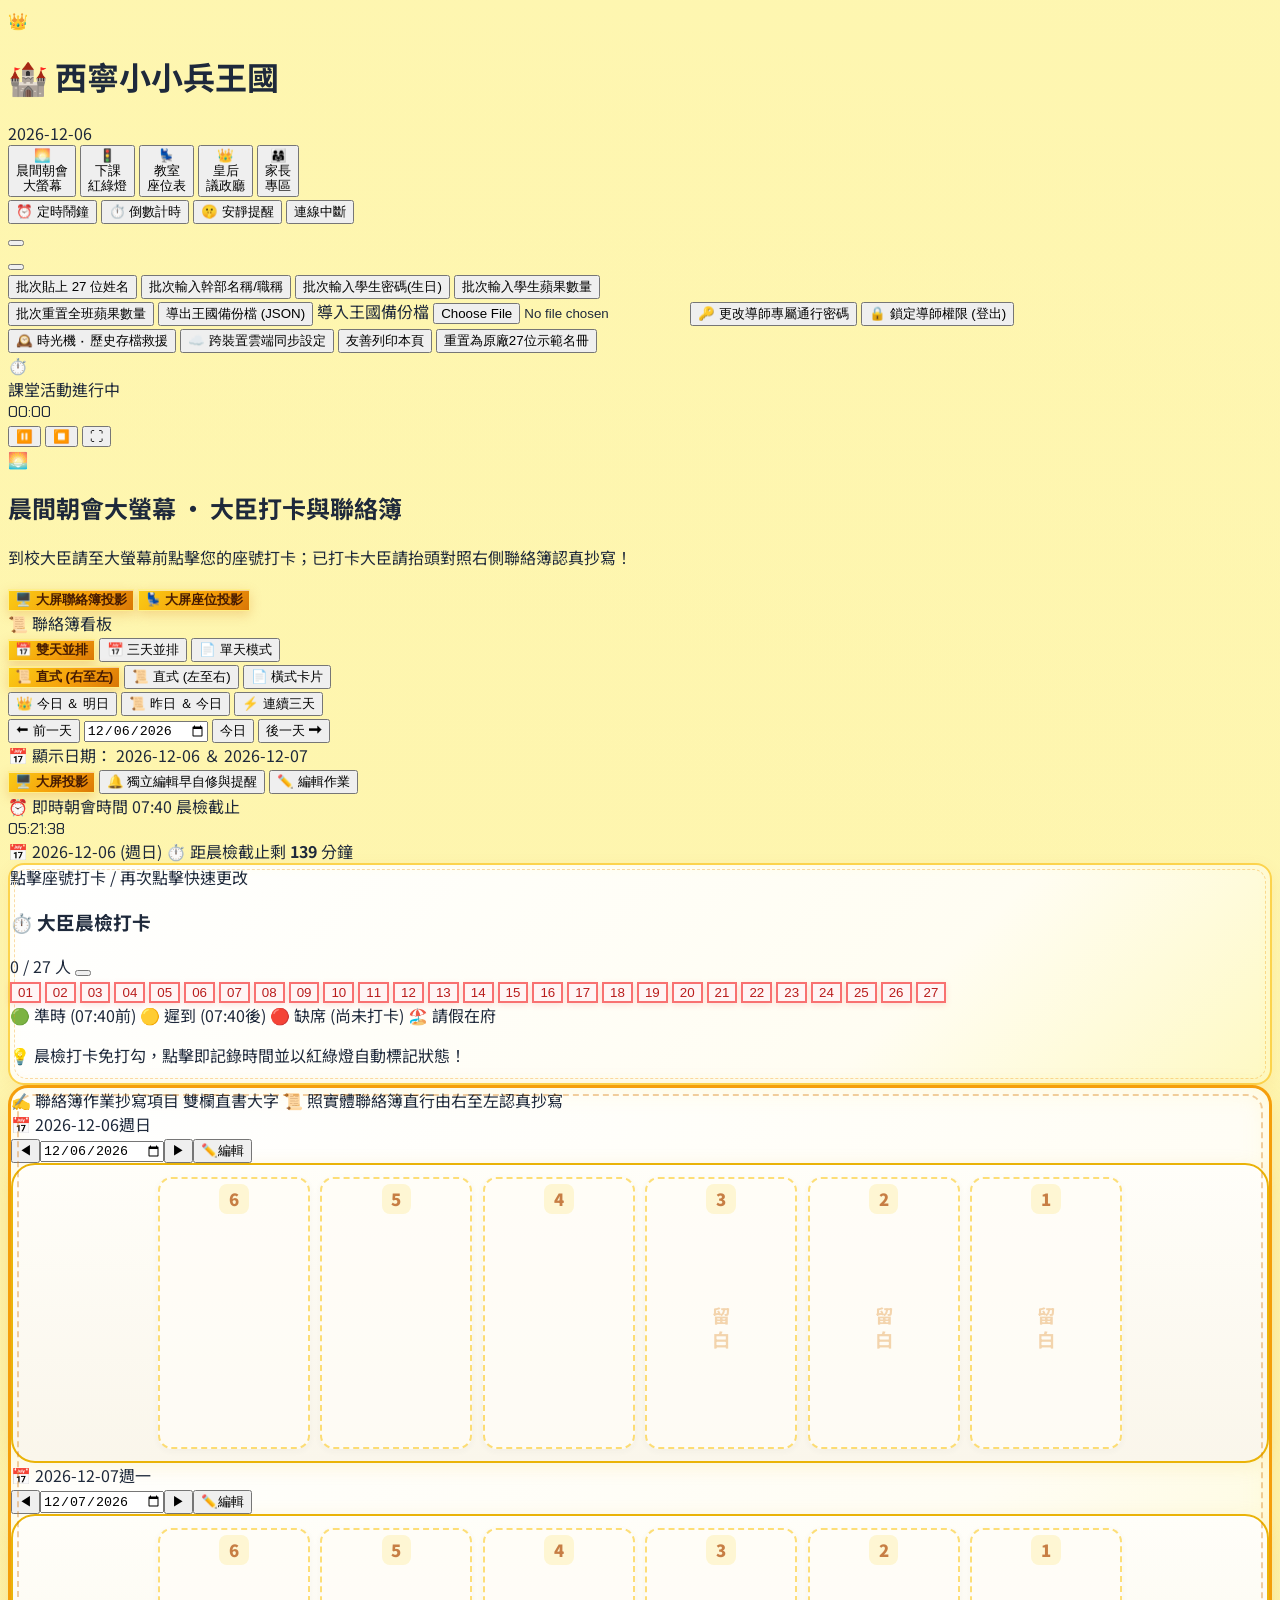
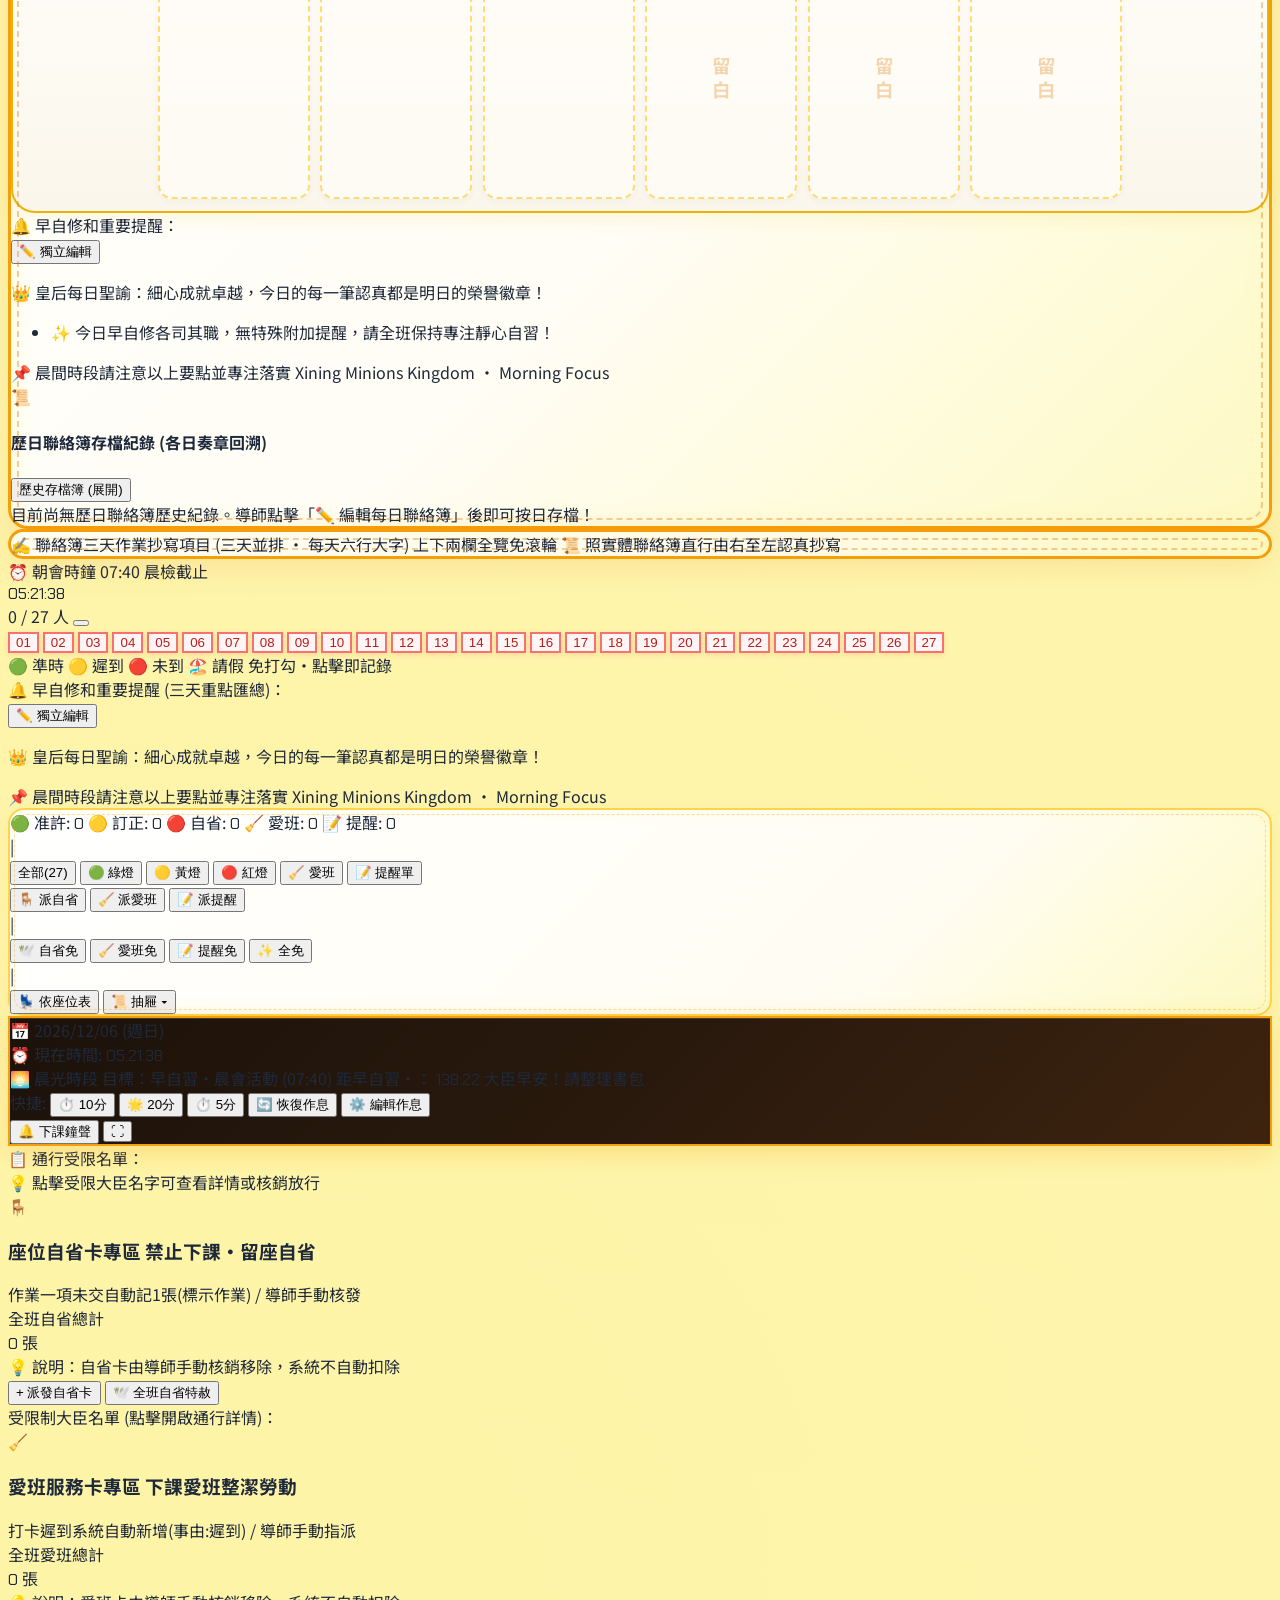
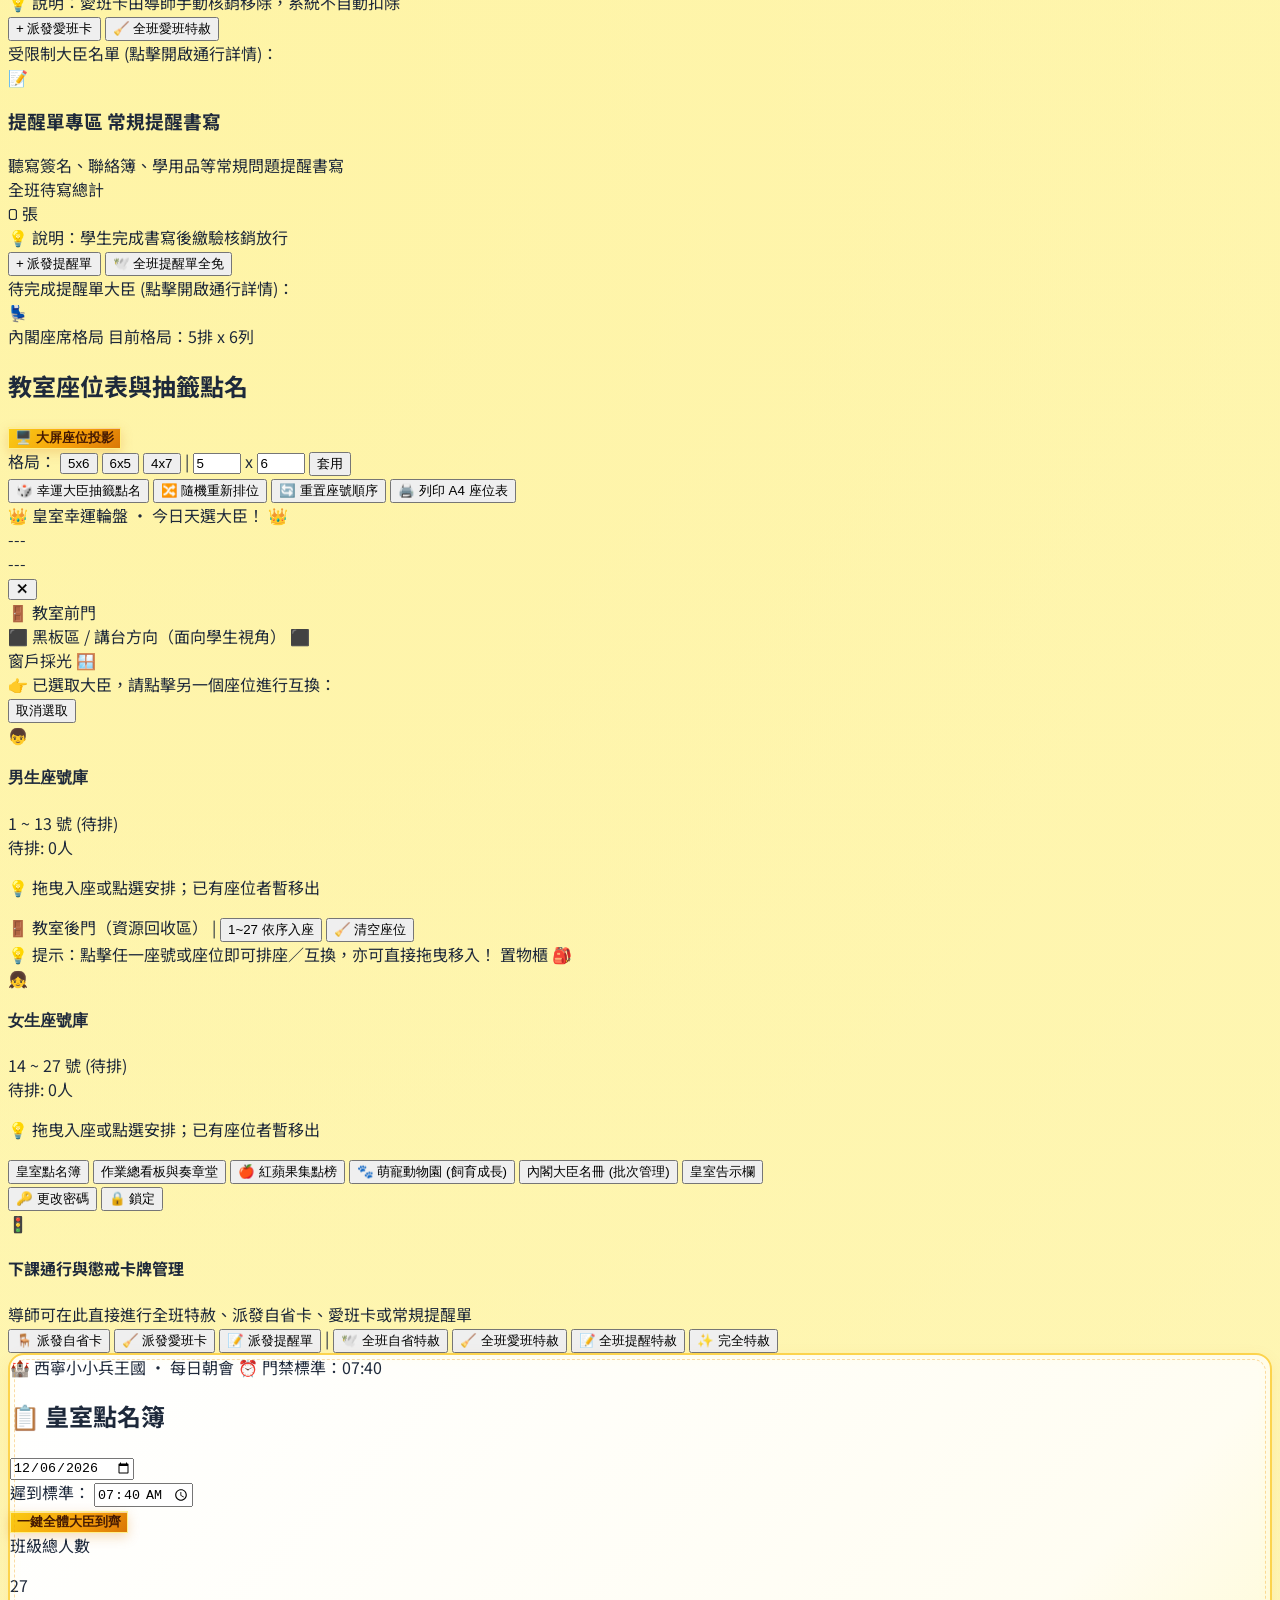
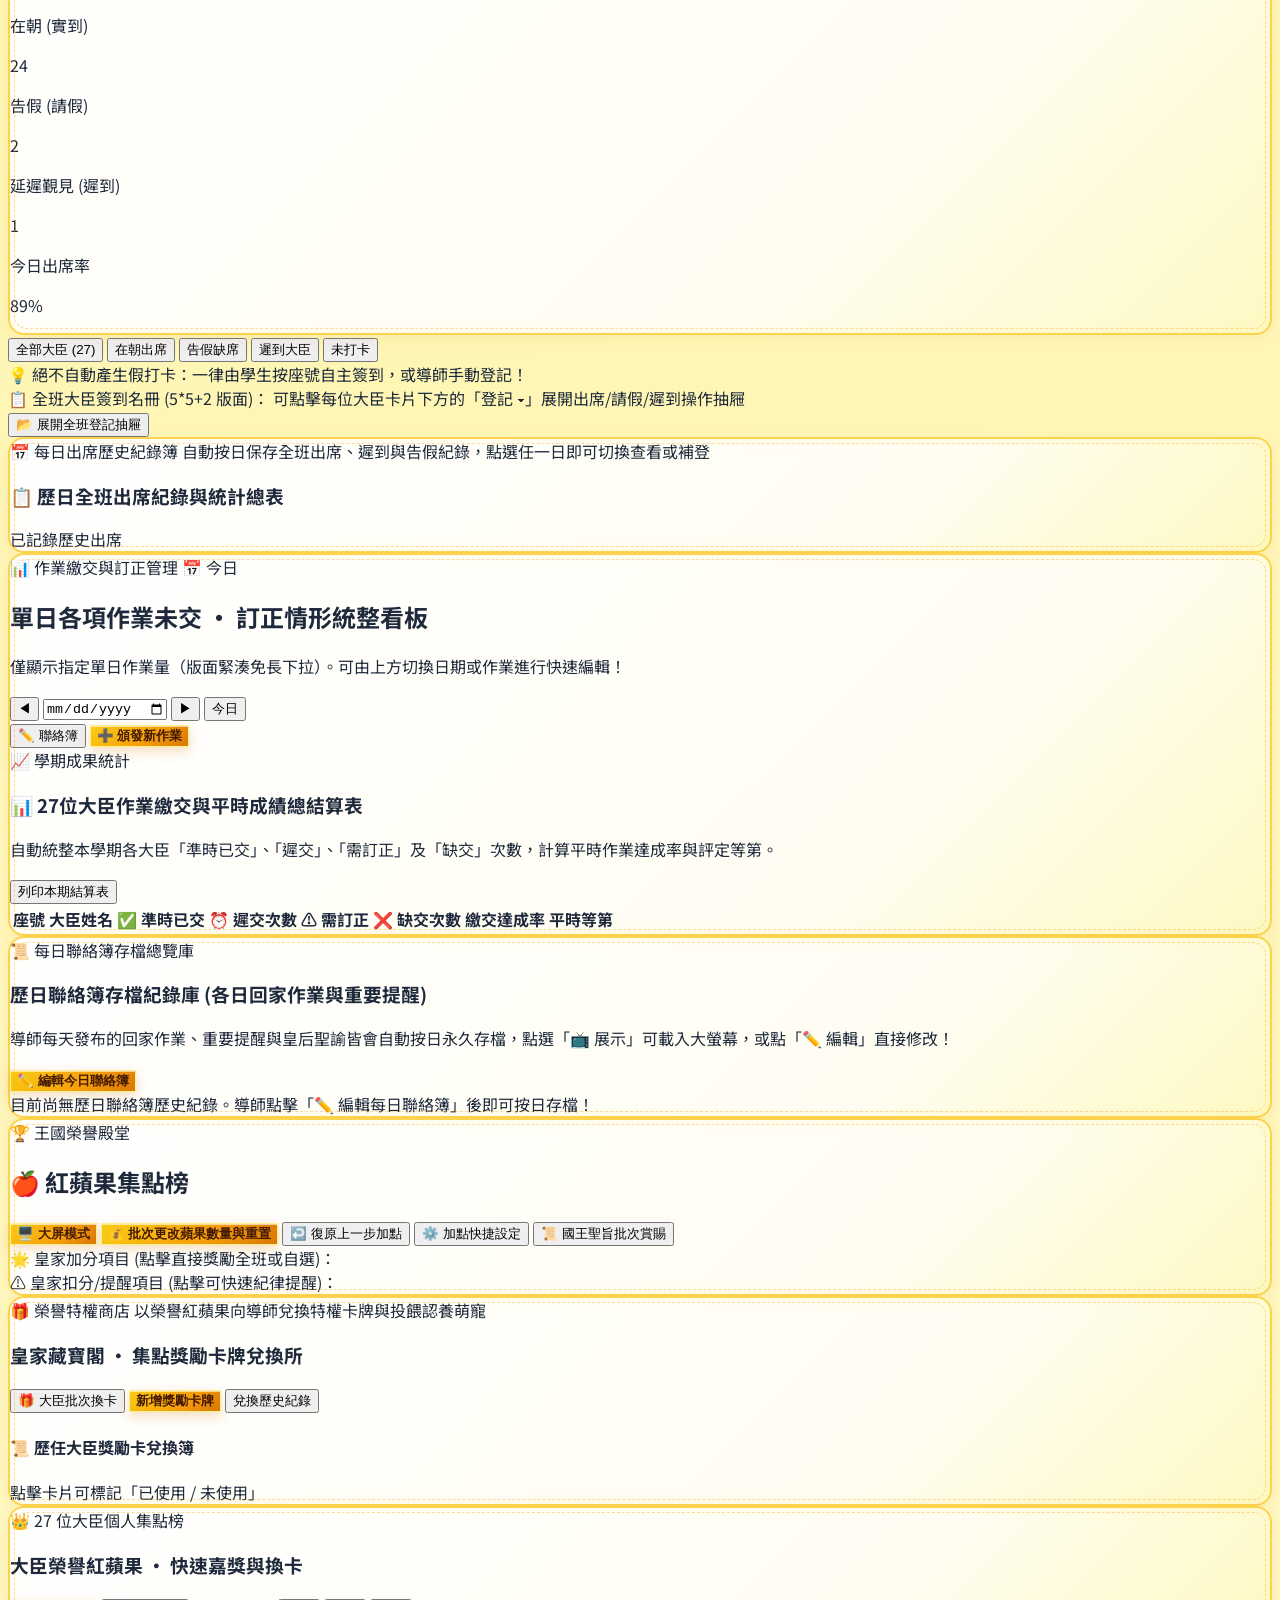
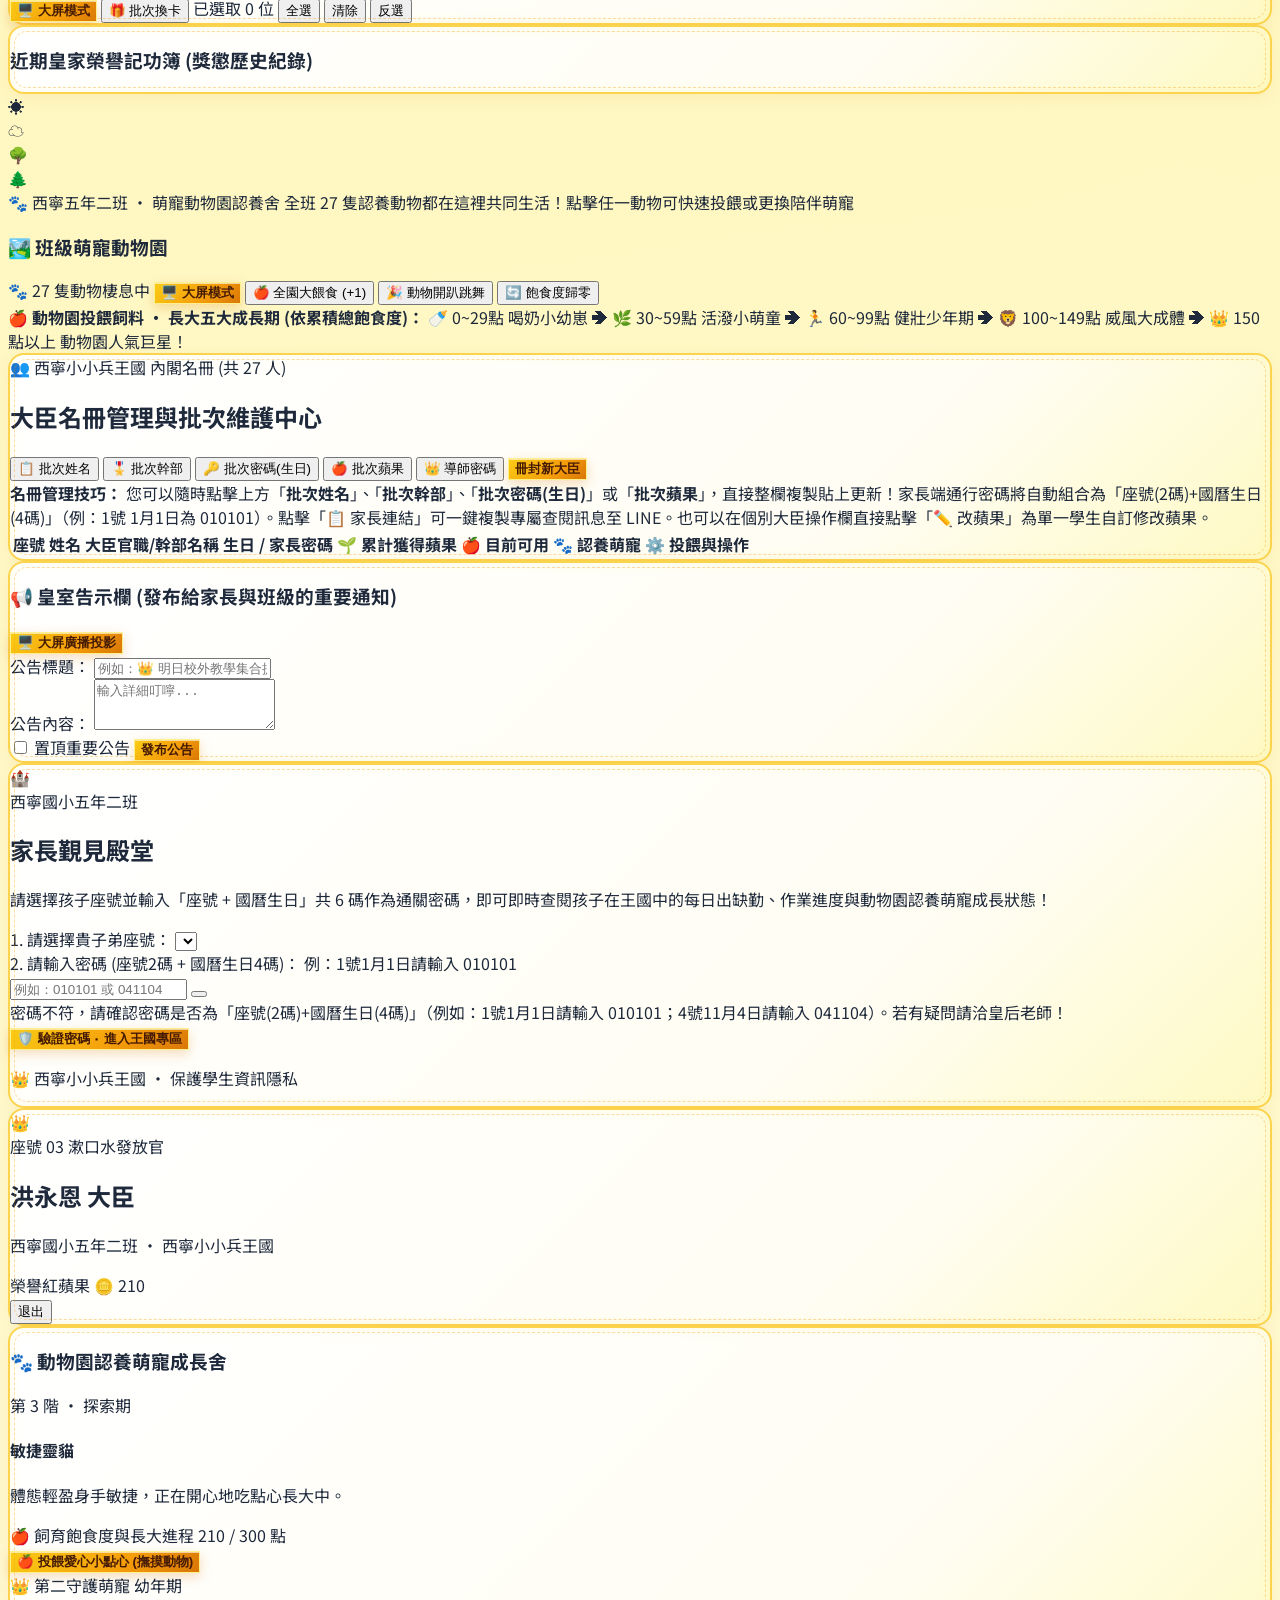
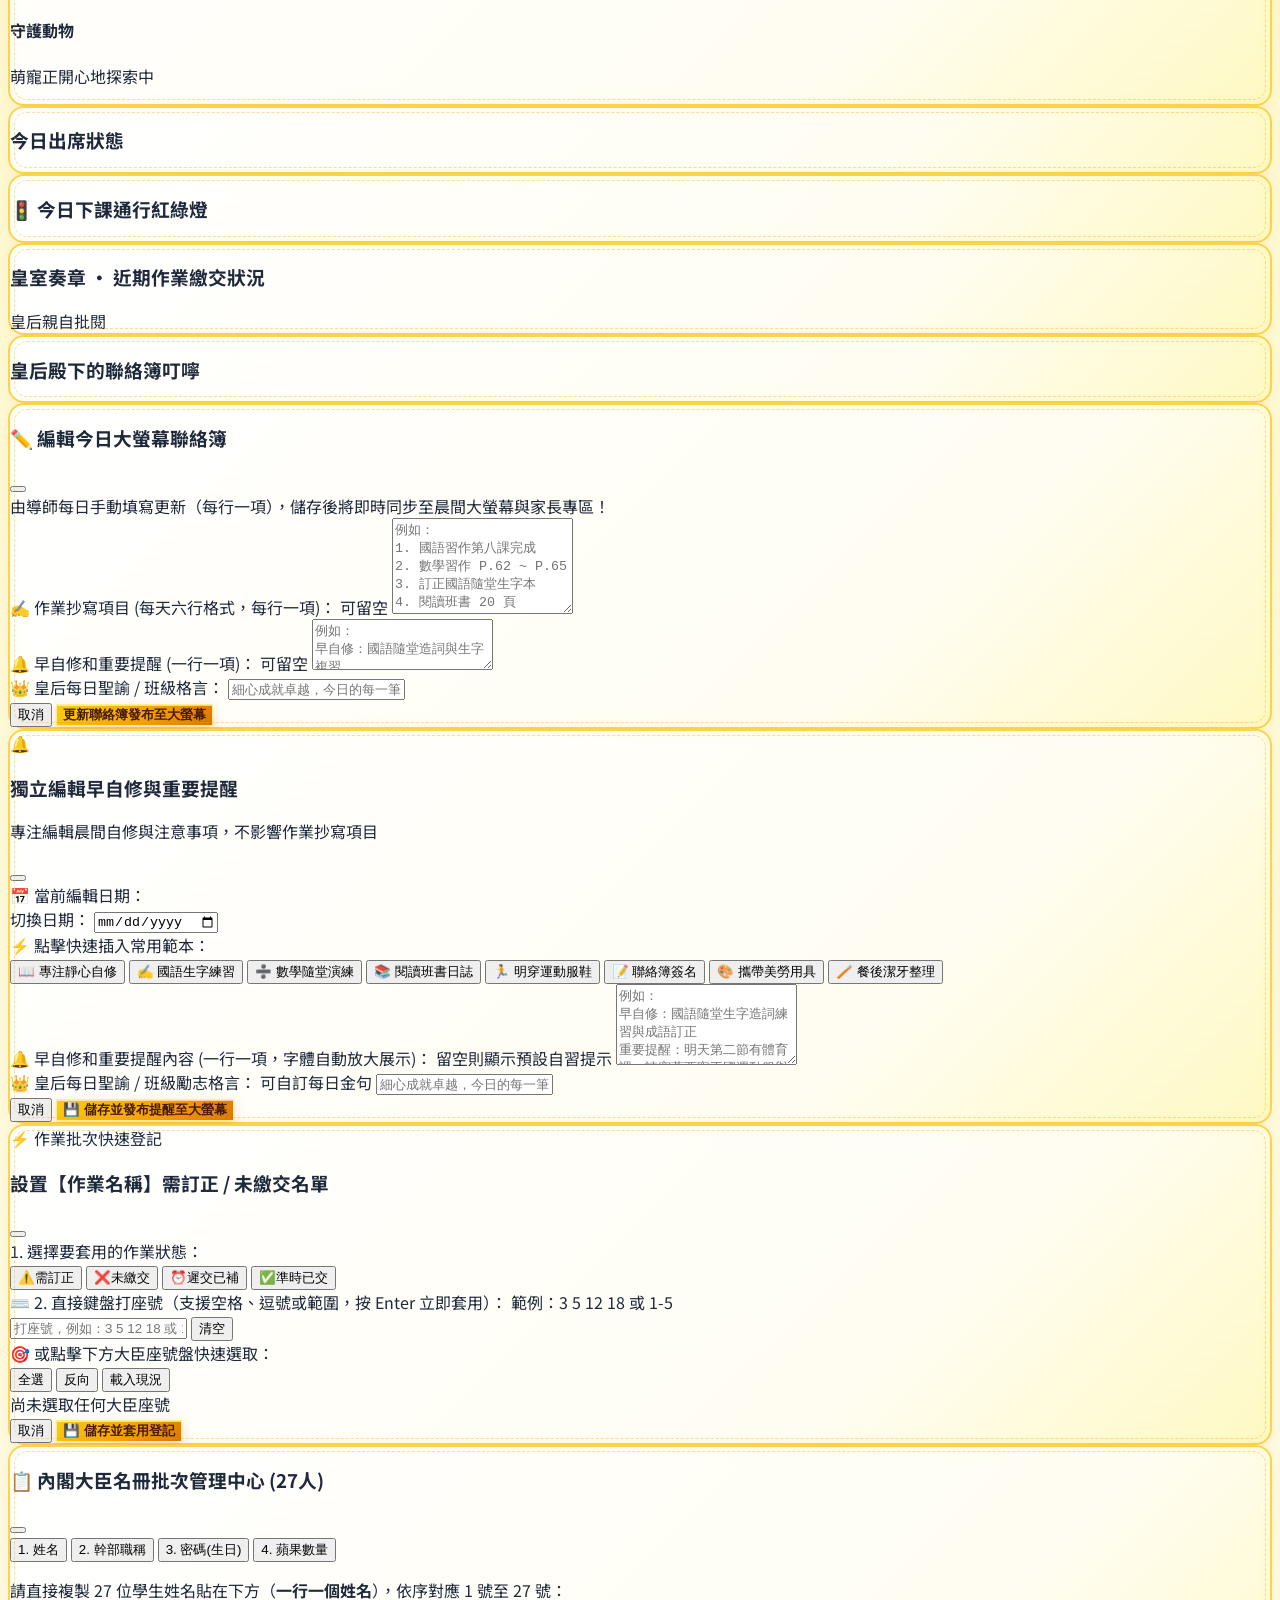
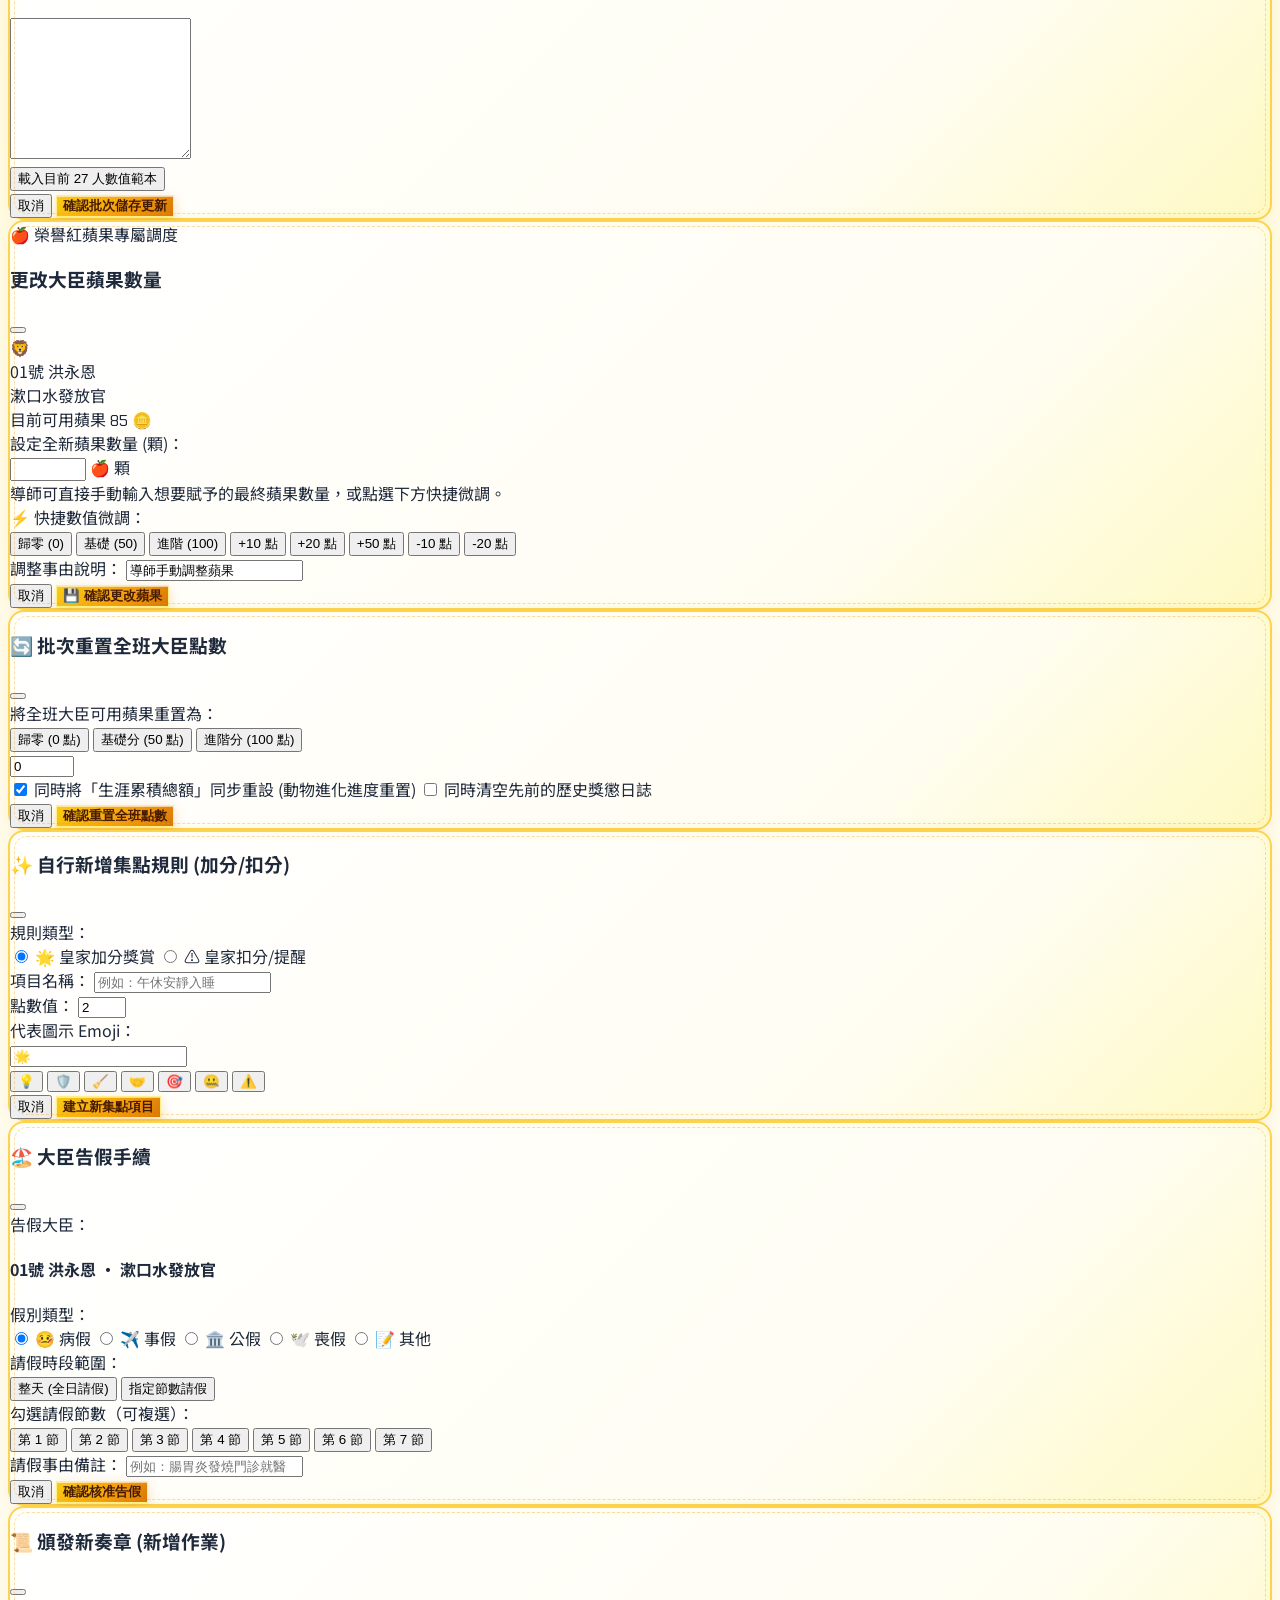
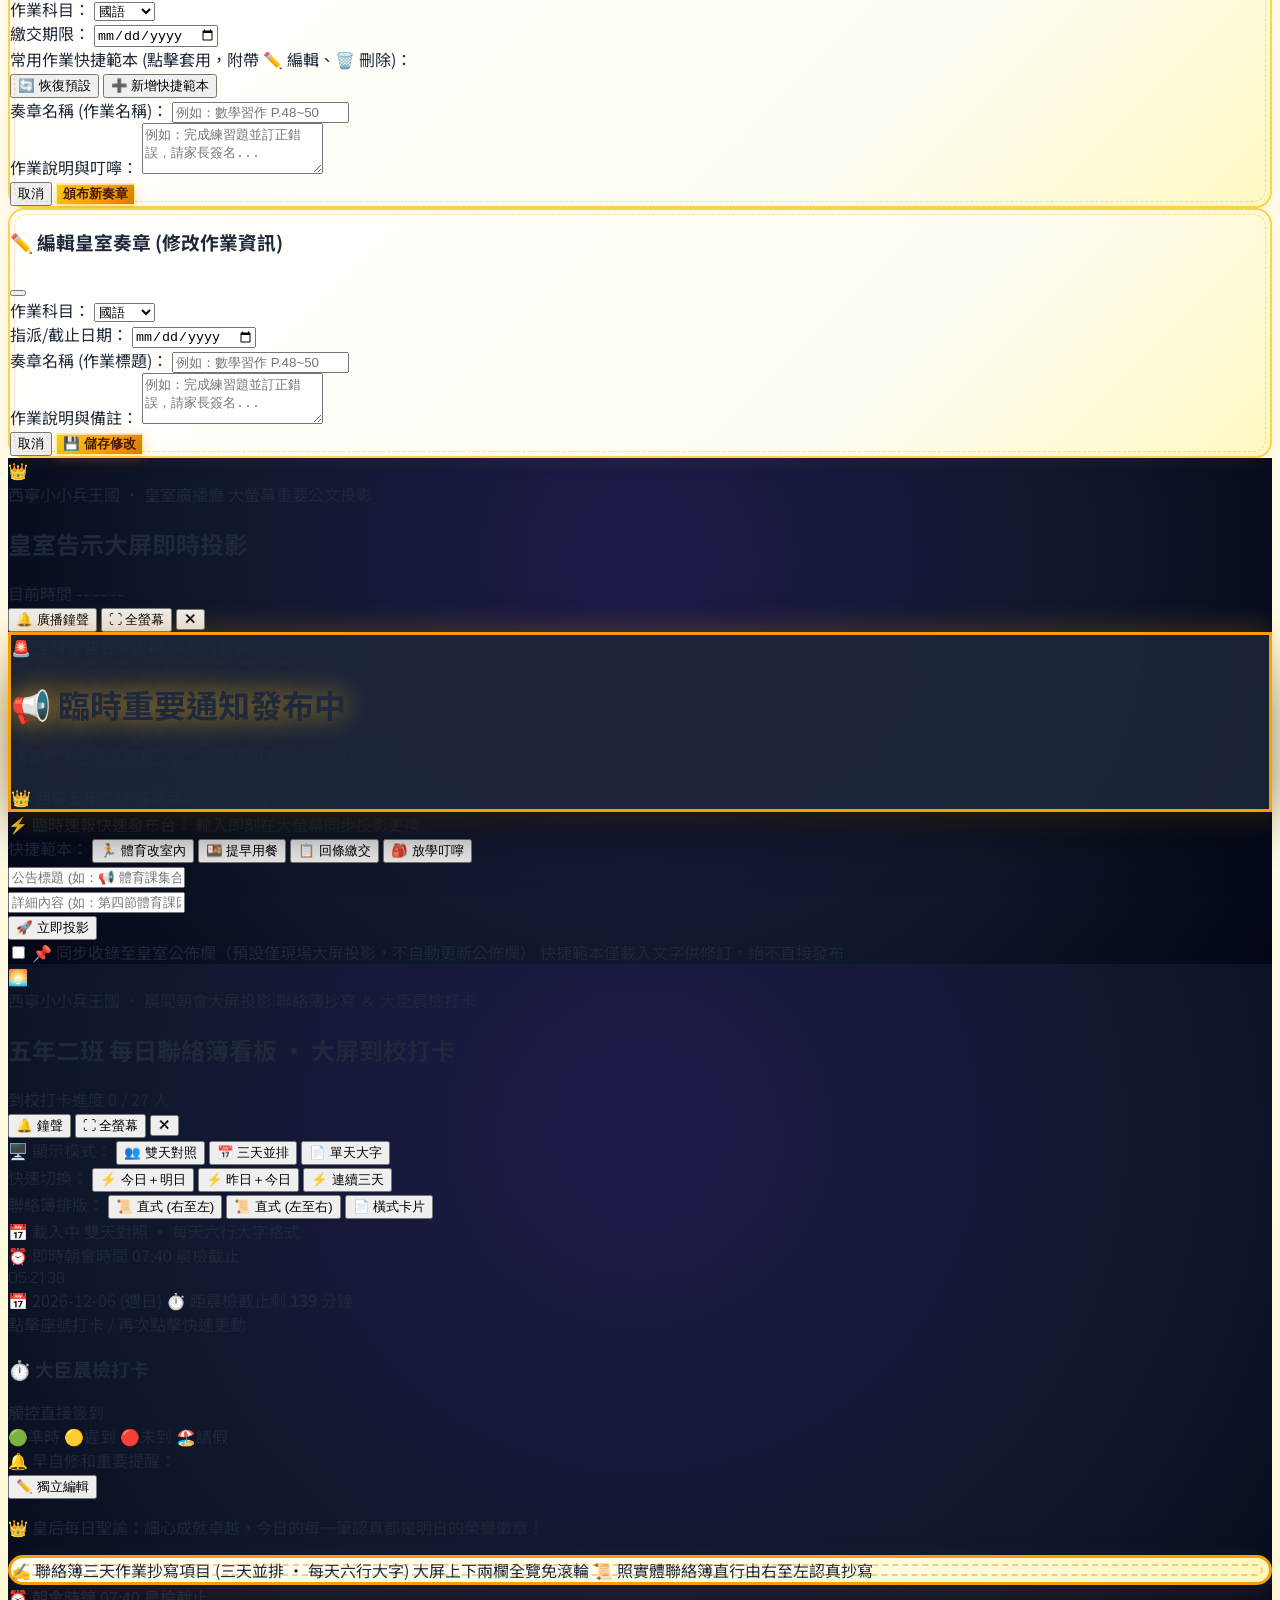
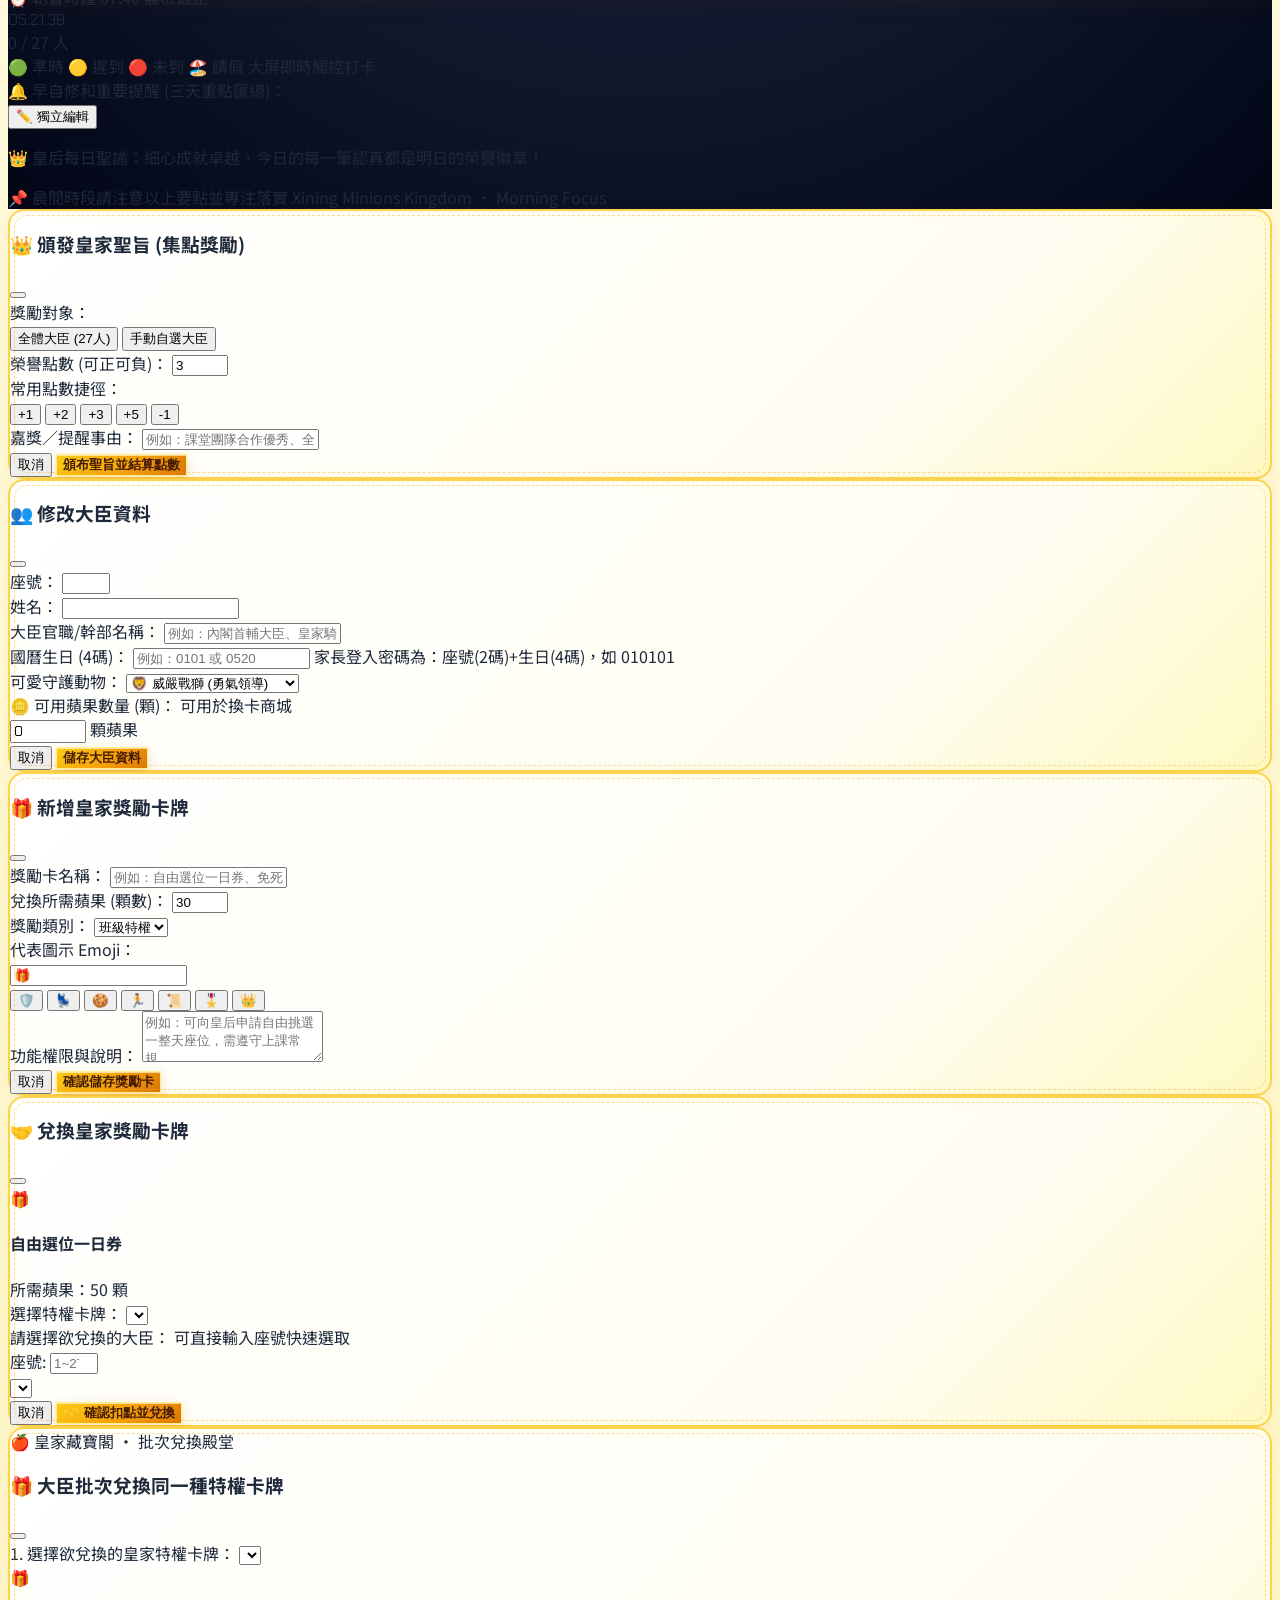
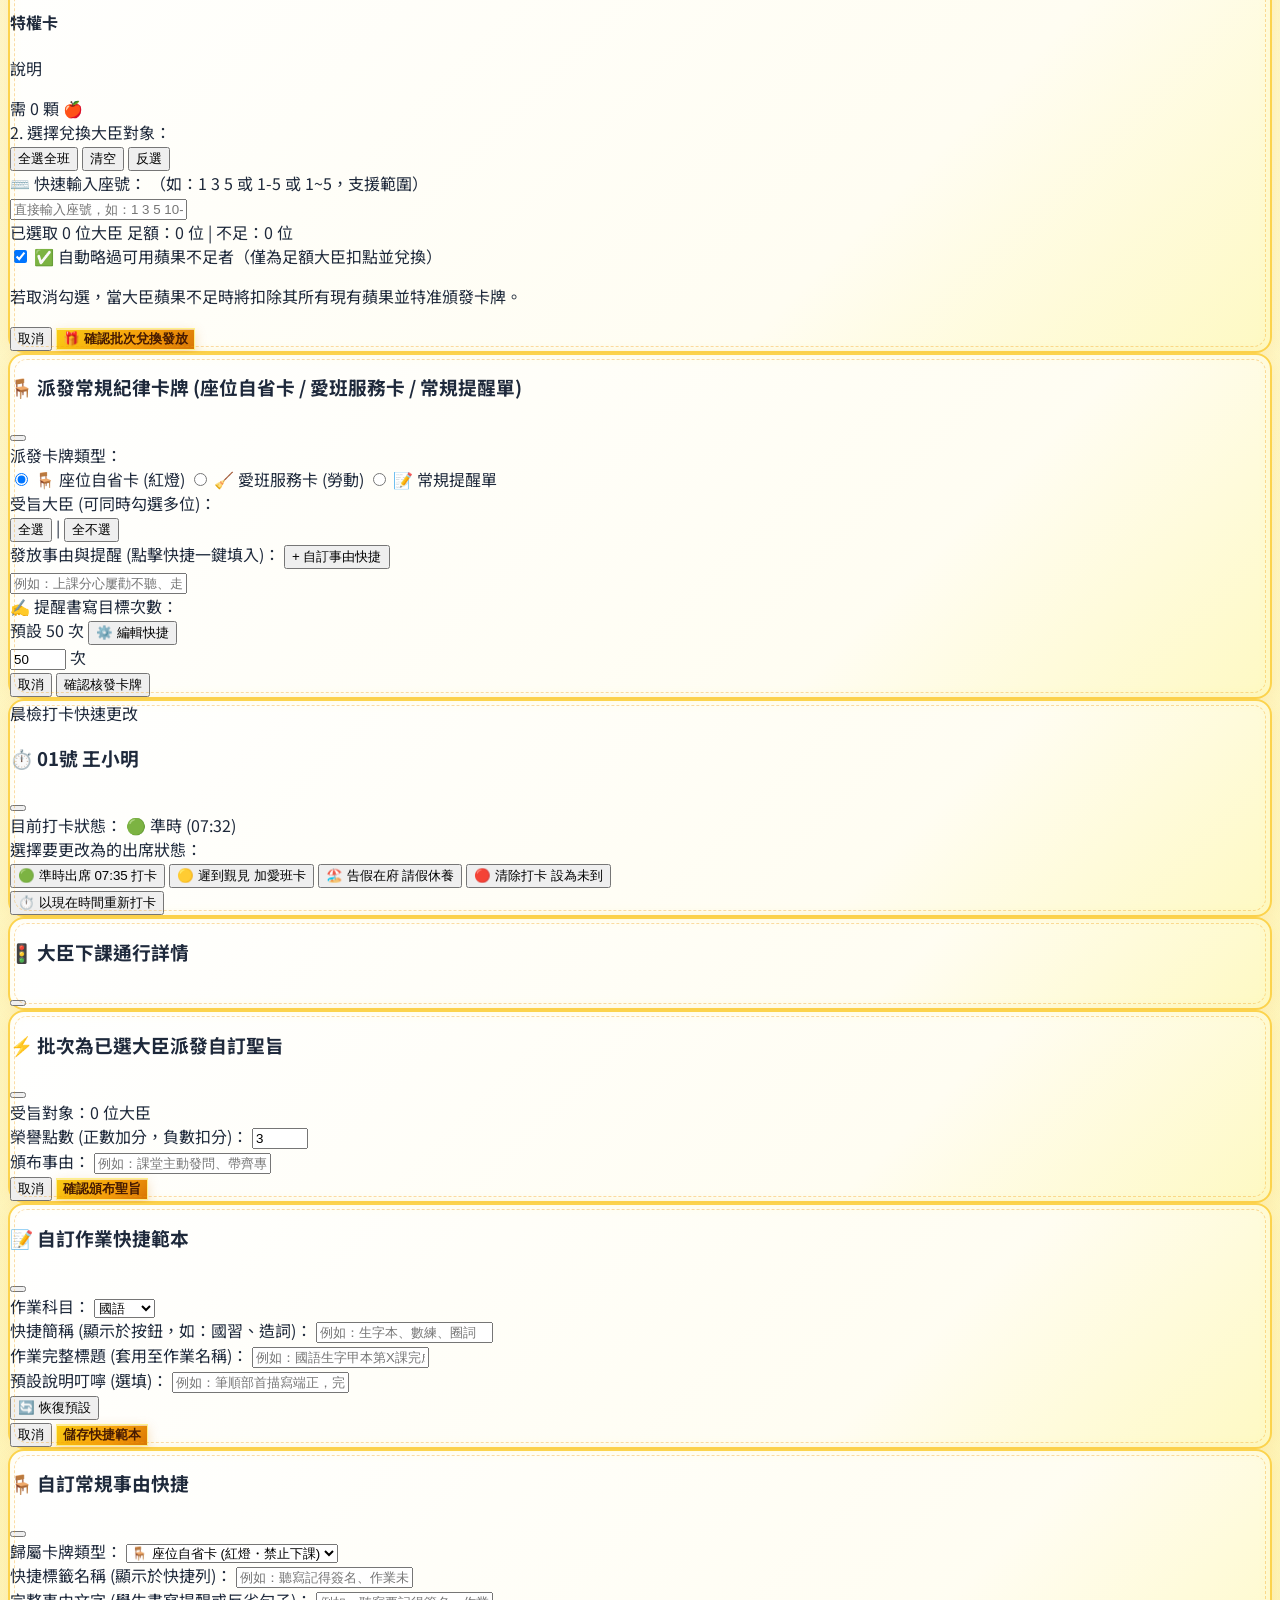
==== commit 9eed4d68: "Add files via upload" ====
--- a/index.html
+++ b/index.html
@@ -4837,5 +4837,280 @@
       });
     });
   </script>
+
+  <!-- =============================================================== -->
+  <!-- 核心功能直載整合腳本 (支援僅複製貼上 index.html 至 GitHub 即可 100% 生效) -->
+  <!-- =============================================================== -->
+  <script>
+    (function() {
+      function safeEscape(str) {
+        if (!str) return '';
+        return String(str)
+          .replace(/&/g, '&amp;')
+          .replace(/</g, '&lt;')
+          .replace(/>/g, '&gt;')
+          .replace(/"/g, '&quot;')
+          .replace(/'/g, '&#039;');
+      }
+
+      function safeWeekday(dateStr) {
+        if (!dateStr) return '';
+        var d = new Date(dateStr + 'T00:00:00');
+        var days = ['日', '一', '二', '三', '四', '五', '六'];
+        return '星期' + (days[d.getDay()] || '');
+      }
+
+      // 1. 早自修與重要提醒獨立編輯邏輯
+      window.currentRemindersEditDate = window.currentRemindersEditDate || null;
+
+      window.openEditRemindersModal = function(dateStr) {
+        if (typeof checkTeacherAuth === 'function' && !checkTeacherAuth("編輯早自修與重要提醒")) return;
+        var targetDate = dateStr || (typeof currentContactDate !== 'undefined' ? currentContactDate : null) || (window.KingdomApp && window.KingdomApp.getTodayDateString ? window.KingdomApp.getTodayDateString() : new Date().toISOString().slice(0, 10));
+        window.currentRemindersEditDate = targetDate;
+
+        var titleEl = document.getElementById("editRemindersModalDateTitle");
+        if (titleEl) titleEl.textContent = "獨立編輯早自修與重要提醒 (" + targetDate + ")";
+
+        var badgeEl = document.getElementById("editRemindersCurrentDateBadge");
+        if (badgeEl) badgeEl.textContent = targetDate;
+
+        var pickerEl = document.getElementById("editRemindersDatePicker");
+        if (pickerEl) pickerEl.value = targetDate;
+
+        var cb = (window.KingdomApp && window.KingdomApp.store && window.KingdomApp.store.getContactBook)
+          ? window.KingdomApp.store.getContactBook(targetDate)
+          : null;
+
+        var textEl = document.getElementById("editRemindersText");
+        var mottoEl = document.getElementById("editRemindersMotto");
+
+        if (textEl) {
+          var remList = (cb && cb.reminders && Array.isArray(cb.reminders)) ? cb.reminders : [];
+          textEl.value = remList.join('\n');
+        }
+        if (mottoEl) {
+          mottoEl.value = (cb && cb.motto) ? cb.motto : "";
+        }
+
+        var modal = document.getElementById("editRemindersModal");
+        if (modal) {
+          modal.classList.remove("hidden");
+          modal.style.setProperty("display", "flex", "important");
+          modal.style.setProperty("z-index", "99999", "important");
+        }
+      };
+
+      window.closeEditRemindersModal = function() {
+        var modal = document.getElementById("editRemindersModal");
+        if (modal) {
+          modal.classList.add("hidden");
+          modal.style.removeProperty("display");
+          modal.style.removeProperty("z-index");
+        }
+      };
+
+      window.handleRemindersDatePickerChange = function(newDate) {
+        if (!newDate) return;
+        window.openEditRemindersModal(newDate);
+      };
+
+      window.appendReminderPreset = function(text) {
+        var textEl = document.getElementById("editRemindersText");
+        if (!textEl) return;
+        var cur = textEl.value.trim();
+        textEl.value = cur ? (cur + '\n' + text) : text;
+        textEl.focus();
+      };
+
+      window.saveRemindersData = function(e) {
+        if (e && e.preventDefault) e.preventDefault();
+        var targetDate = window.currentRemindersEditDate || (typeof currentContactDate !== 'undefined' ? currentContactDate : null) || (window.KingdomApp && window.KingdomApp.getTodayDateString ? window.KingdomApp.getTodayDateString() : new Date().toISOString().slice(0, 10));
+        var textEl = document.getElementById("editRemindersText");
+        var mottoEl = document.getElementById("editRemindersMotto");
+
+        var reminders = [];
+        if (textEl) {
+          reminders = textEl.value.split('\n').map(function(s) { return s.trim(); }).filter(Boolean);
+        }
+        var motto = mottoEl ? mottoEl.value.trim() : "";
+
+        if (window.KingdomApp && window.KingdomApp.store) {
+          var existing = window.KingdomApp.store.getContactBook(targetDate);
+          var hw = (existing && existing.homework && Array.isArray(existing.homework)) ? existing.homework : [];
+          window.KingdomApp.store.saveContactBook(targetDate, hw, reminders, motto);
+        }
+
+        window.closeEditRemindersModal();
+        if (typeof showToast === 'function') {
+          showToast("早自修與重要提醒已儲存！", "success");
+        }
+        if (typeof renderMorningBoard === 'function') {
+          renderMorningBoard();
+        }
+        if (typeof renderContactProjectionView === 'function') {
+          renderContactProjectionView();
+        }
+      };
+
+      // 2. 聯絡簿渲染防呆升級：日期放大、刪除第幾欄與今天明天標籤
+      window.renderMorningContactDayColumn = function(colIndex, dateStr) {
+        var book = (window.KingdomApp && window.KingdomApp.store && window.KingdomApp.store.getContactBook) 
+          ? window.KingdomApp.store.getContactBook(dateStr) 
+          : { homeworkItems: [], reminders: [], queenMotto: '' };
+        var items = (book && book.homeworkItems) ? book.homeworkItems : [];
+        var reminders = (book && book.reminders) ? book.reminders : [];
+        var weekday = (typeof getWeekdayText === 'function') ? getWeekdayText(dateStr) : safeWeekday(dateStr);
+
+        var renderCardItem = function(slotIdx, text) {
+          var isFilled = Boolean(text && String(text).trim());
+          if (isFilled) {
+            return '<div class="flex items-center space-x-2 py-1.5 px-2.5 rounded-xl bg-white/95 border-2 border-amber-300 shadow-2xs transition hover:border-amber-500 min-h-[2.5rem]">' +
+              '<span class="w-7 h-7 sm:w-8 sm:h-8 rounded-lg bg-gradient-to-br from-amber-400 to-amber-500 text-amber-950 flex items-center justify-center text-base sm:text-lg font-black shrink-0 shadow-2xs border border-amber-500/40">' + slotIdx + '</span>' +
+              '<span class="text-base sm:text-lg lg:text-xl font-black text-slate-900 tracking-wide leading-tight break-words flex-1">' + safeEscape(text) + '</span>' +
+              '</div>';
+          } else {
+            return '<div class="flex items-center space-x-2 py-1.5 px-2.5 rounded-xl bg-amber-50/50 border-2 border-dashed border-amber-200/80 min-h-[2.5rem]">' +
+              '<span class="w-7 h-7 sm:w-8 sm:h-8 rounded-lg bg-amber-200/40 text-amber-800/40 flex items-center justify-center text-base sm:text-lg font-black shrink-0">' + slotIdx + '</span>' +
+              '<span class="text-sm sm:text-base font-bold text-amber-900/35 italic">（留白）</span>' +
+              '</div>';
+          }
+        };
+
+        var rowsHtml = [1, 2, 3, 4, 5, 6].map(function(slotIdx) { return renderCardItem(slotIdx, items[slotIdx - 1] || ''); }).join('');
+
+        var extraRowsHtml = '';
+        if (items.length > 6) {
+          var extraItems = items.slice(6);
+          extraRowsHtml = '<div class="pt-2 border-t-2 border-dashed border-amber-300 space-y-1.5">' +
+            '<span class="text-xs font-black text-amber-800 bg-amber-200 px-2.5 py-0.5 rounded-md">追加項目 (超過 6 行)：</span>' +
+            '<div class="space-y-1.5">' +
+            extraItems.map(function(item, idx) { return renderCardItem(7 + idx, item); }).join('') +
+            '</div></div>';
+        }
+
+        var dayReminderNoticeHtml = '';
+        if (reminders.length > 0) {
+          dayReminderNoticeHtml = '<div class="mt-2 p-2 rounded-xl bg-amber-100/80 border border-amber-300 text-xs font-bold text-amber-950 space-y-0.5">' +
+            '<div class="font-black text-amber-900 flex items-center space-x-1"><span>🔔 此日提醒：</span></div>' +
+            '<ul class="list-disc list-inside space-y-0.5">' +
+            reminders.map(function(r) { return '<li>' + safeEscape(r) + '</li>'; }).join('') +
+            '</ul></div>';
+        }
+
+        var curFormat = (typeof morningContactFormat !== 'undefined') ? morningContactFormat : 'vertical-rtl';
+        var mainBodyHtml = (curFormat === 'vertical-rtl' || curFormat === 'vertical-ltr') && (typeof renderVerticalContactGrid === 'function')
+          ? renderVerticalContactGrid(items, curFormat, false)
+          : '<div class="space-y-1.5 sm:space-y-2">' + rowsHtml + '</div>';
+
+        return '<div class="space-y-2 bg-gradient-to-b from-amber-100/50 via-white/80 to-yellow-50/30 p-2.5 sm:p-3 rounded-2xl border-2 border-amber-400 shadow-md flex flex-col justify-between">' +
+          '<div>' +
+          '<div class="flex items-center justify-between pb-1.5 border-b-2 border-amber-400/80 text-xs font-black text-amber-950 gap-1.5 flex-wrap">' +
+          '<div class="flex items-center space-x-2 shrink-0">' +
+          '<span class="text-lg sm:text-xl lg:text-2xl font-black text-amber-950 tracking-wider">📅 ' + dateStr + '</span>' +
+          '<span class="text-sm sm:text-base font-black text-amber-900 bg-amber-200/90 px-2.5 py-0.5 rounded-xl border border-amber-300 shadow-2xs">' + weekday + '</span>' +
+          '</div>' +
+          '<div class="flex items-center space-x-1 shrink-0">' +
+          '<button type="button" onclick="adjustMorningContactColDate(' + colIndex + ', -1)" class="w-6 h-6 sm:w-7 sm:h-7 rounded-lg bg-white/95 hover:bg-amber-100 text-amber-950 font-black border border-amber-300 shadow-2xs flex items-center justify-center transition active:scale-95" title="前一天">◀</button>' +
+          '<input type="date" value="' + dateStr + '" onchange="changeMorningContactColDate(' + colIndex + ', this.value)" class="px-1.5 py-0.5 text-xs bg-white border-2 border-amber-400 rounded-lg text-amber-950 font-black cursor-pointer shadow-2xs max-w-[120px] sm:max-w-[135px]" title="手動指定此欄日期">' +
+          '<button type="button" onclick="adjustMorningContactColDate(' + colIndex + ', 1)" class="w-6 h-6 sm:w-7 sm:h-7 rounded-lg bg-white/95 hover:bg-amber-100 text-amber-950 font-black border border-amber-300 shadow-2xs flex items-center justify-center transition active:scale-95" title="後一天">▶</button>' +
+          '<button type="button" onclick="openEditContactModalForDate(\'' + dateStr + '\')" class="px-2 py-0.5 rounded-lg bg-amber-400 hover:bg-amber-300 text-amber-950 text-xs font-black border border-amber-500 shadow-2xs flex items-center space-x-0.5 transition hover:scale-105 active:scale-95" title="編輯【' + dateStr + '】聯絡簿"><span>✏️</span><span class="hidden sm:inline">編輯</span></button>' +
+          '</div>' +
+          '</div>' +
+          '<div class="mt-2">' + mainBodyHtml + '</div>' +
+          extraRowsHtml +
+          dayReminderNoticeHtml +
+          '</div>' +
+          '</div>';
+      };
+
+      // 3. 大屏投影聯絡簿渲染防呆升級：超大日期、無第幾欄、無今天明天
+      window.renderDayColumn = function(colIndex, dateStr, totalCols) {
+        var book = (window.KingdomApp && window.KingdomApp.store && window.KingdomApp.store.getContactBook) 
+          ? window.KingdomApp.store.getContactBook(dateStr) 
+          : { homeworkItems: [], reminders: [], queenMotto: '' };
+        var items = (book && book.homeworkItems) ? book.homeworkItems : [];
+        var reminders = (book && book.reminders) ? book.reminders : [];
+        var weekday = (typeof getWeekdayText === 'function') ? getWeekdayText(dateStr) : safeWeekday(dateStr);
+
+        var isThreeCols = totalCols === 3;
+        var isSingleCol = totalCols === 1;
+
+        var cardPad = isThreeCols ? 'p-2 sm:p-2.5' : 'p-2.5 sm:p-3.5';
+        var minHeight = isThreeCols ? 'min-h-[3.8rem]' : (isSingleCol ? 'min-h-[4.5rem]' : 'min-h-[4.2rem]');
+        var numBadgeSize = isThreeCols ? 'w-9 h-9 sm:w-10 sm:h-10 text-lg sm:text-xl' : (isSingleCol ? 'w-11 h-11 sm:w-13 sm:h-13 text-2xl sm:text-3xl' : 'w-10 h-10 sm:w-12 sm:h-12 text-xl sm:text-2xl');
+        var textClass = isThreeCols ? 'text-base sm:text-lg lg:text-xl font-black text-slate-900 tracking-wide leading-snug break-words flex-1' : (isSingleCol ? 'text-2xl sm:text-3xl lg:text-4xl font-black text-slate-900 tracking-wide leading-snug break-words flex-1' : 'text-lg sm:text-xl lg:text-2xl font-black text-slate-900 tracking-wide leading-snug break-words flex-1');
+        var dateTextSize = isThreeCols ? 'text-2xl sm:text-3xl lg:text-4xl font-black text-amber-950 tracking-wider' : (isSingleCol ? 'text-3xl sm:text-4xl lg:text-5xl font-black text-amber-950 tracking-wider' : 'text-2xl sm:text-3xl lg:text-4xl font-black text-amber-950 tracking-wider');
+
+        var renderCardItem = function(slotIdx, text) {
+          var isFilled = Boolean(text && String(text).trim());
+          if (isFilled) {
+            return '<div class="flex items-center space-x-3 ' + cardPad + ' rounded-2xl bg-white border-2 border-amber-300 shadow-md transition hover:border-amber-500 ' + minHeight + '">' +
+              '<span class="' + numBadgeSize + ' rounded-2xl bg-gradient-to-br from-amber-400 to-amber-500 text-amber-950 flex items-center justify-center font-black shrink-0 shadow-xs border border-amber-500/50">' + slotIdx + '</span>' +
+              '<span class="' + textClass + '">' + safeEscape(text) + '</span>' +
+              '</div>';
+          } else {
+            return '<div class="flex items-center space-x-3 ' + cardPad + ' rounded-2xl bg-amber-50/60 border-2 border-dashed border-amber-300/70 ' + minHeight + '">' +
+              '<span class="' + numBadgeSize + ' rounded-2xl bg-amber-200/50 text-amber-800/40 flex items-center justify-center font-black shrink-0">' + slotIdx + '</span>' +
+              '<span class="text-base sm:text-lg font-bold text-amber-900/35 italic">（留白）</span>' +
+              '</div>';
+          }
+        };
+
+        var rowsHtml = [1, 2, 3, 4, 5, 6].map(function(slotIdx) { return renderCardItem(slotIdx, items[slotIdx - 1] || ''); }).join('');
+
+        var extraRowsHtml = '';
+        if (items.length > 6) {
+          var extraItems = items.slice(6);
+          extraRowsHtml = '<div class="pt-2 border-t-2 border-dashed border-amber-300/80 space-y-2">' +
+            '<span class="text-xs font-black text-amber-800 bg-amber-200 px-2.5 py-0.5 rounded-md">追加項目 (超過 6 行)：</span>' +
+            '<div class="space-y-2">' +
+            extraItems.map(function(item, idx) { return renderCardItem(7 + idx, item); }).join('') +
+            '</div></div>';
+        }
+
+        var dayReminderNoticeHtml = '';
+        if (reminders.length > 0) {
+          dayReminderNoticeHtml = '<div class="mt-2.5 p-2.5 rounded-2xl bg-amber-100/90 border border-amber-300 text-xs sm:text-sm font-bold text-amber-950 space-y-1 shadow-2xs">' +
+            '<div class="font-black text-amber-900 flex items-center space-x-1"><span>🔔 此日提醒：</span></div>' +
+            '<ul class="list-disc list-inside space-y-0.5">' +
+            reminders.map(function(r) { return '<li>' + safeEscape(r) + '</li>'; }).join('') +
+            '</ul></div>';
+        }
+
+        var curFormat = (typeof morningContactFormat !== 'undefined') ? morningContactFormat : 'vertical-rtl';
+        var mainBodyHtml = (curFormat === 'vertical-rtl' || curFormat === 'vertical-ltr') && (typeof renderVerticalContactGrid === 'function')
+          ? renderVerticalContactGrid(items, curFormat, true)
+          : '<div class="space-y-2 sm:space-y-2.5">' + rowsHtml + '</div>';
+
+        return '<div class="space-y-3 bg-gradient-to-b from-amber-100/50 via-white/80 to-amber-50/50 p-3 sm:p-4 rounded-3xl border-2 border-amber-400 shadow-md flex flex-col justify-between">' +
+          '<div>' +
+          '<div class="flex items-center justify-between pb-2 border-b-2 border-amber-400/80 gap-2 flex-wrap">' +
+          '<div class="flex items-center space-x-2.5 flex-wrap">' +
+          '<span class="' + dateTextSize + '">📅 ' + dateStr + '</span>' +
+          '<span class="text-base sm:text-lg lg:text-xl font-black px-3 py-1 rounded-xl bg-amber-300 text-amber-950 border border-amber-500/60 shadow-2xs">' + weekday + '</span>' +
+          '</div>' +
+          '<div class="flex items-center space-x-1.5 shrink-0">' +
+          '<button type="button" onclick="adjustContactProjColDate(' + colIndex + ', -1)" class="w-8 h-8 sm:w-9 sm:h-9 rounded-xl bg-white/95 hover:bg-amber-100 text-amber-950 font-black border border-amber-300 shadow-2xs flex items-center justify-center transition active:scale-95" title="前一天">◀</button>' +
+          '<input type="date" value="' + dateStr + '" onchange="changeContactProjColDate(' + colIndex + ', this.value)" class="px-2 py-1 text-xs sm:text-sm bg-white border-2 border-amber-400 rounded-xl text-amber-950 font-black cursor-pointer shadow-2xs max-w-[130px] sm:max-w-[150px]" title="手動指定此欄日期">' +
+          '<button type="button" onclick="adjustContactProjColDate(' + colIndex + ', 1)" class="w-8 h-8 sm:w-9 sm:h-9 rounded-xl bg-white/95 hover:bg-amber-100 text-amber-950 font-black border border-amber-300 shadow-2xs flex items-center justify-center transition active:scale-95" title="後一天">▶</button>' +
+          '<button type="button" onclick="openEditContactModalForDate(\'' + dateStr + '\')" class="px-2.5 sm:px-3 py-1 rounded-xl bg-amber-400 hover:bg-amber-300 text-amber-950 text-xs sm:text-sm font-black border border-amber-500 shadow-2xs flex items-center space-x-1 transition hover:scale-105 active:scale-95" title="編輯【' + dateStr + '】聯絡簿"><span>✏️</span><span class="hidden sm:inline">編輯</span></button>' +
+          '</div>' +
+          '</div>' +
+          '<div class="pt-2.5">' + mainBodyHtml + extraRowsHtml + '</div>' +
+          '</div>' +
+          dayReminderNoticeHtml +
+          '</div>';
+      };
+
+      // 4. 當 DOM 與依賴腳本就緒後，若當前處於晨間朝會，主動觸發一次重新繪製
+      document.addEventListener("DOMContentLoaded", function() {
+        setTimeout(function() {
+          if (typeof renderMorningBoard === 'function') {
+            renderMorningBoard();
+          }
+        }, 100);
+      });
+    })();
+  </script>
 </body>
 </html>
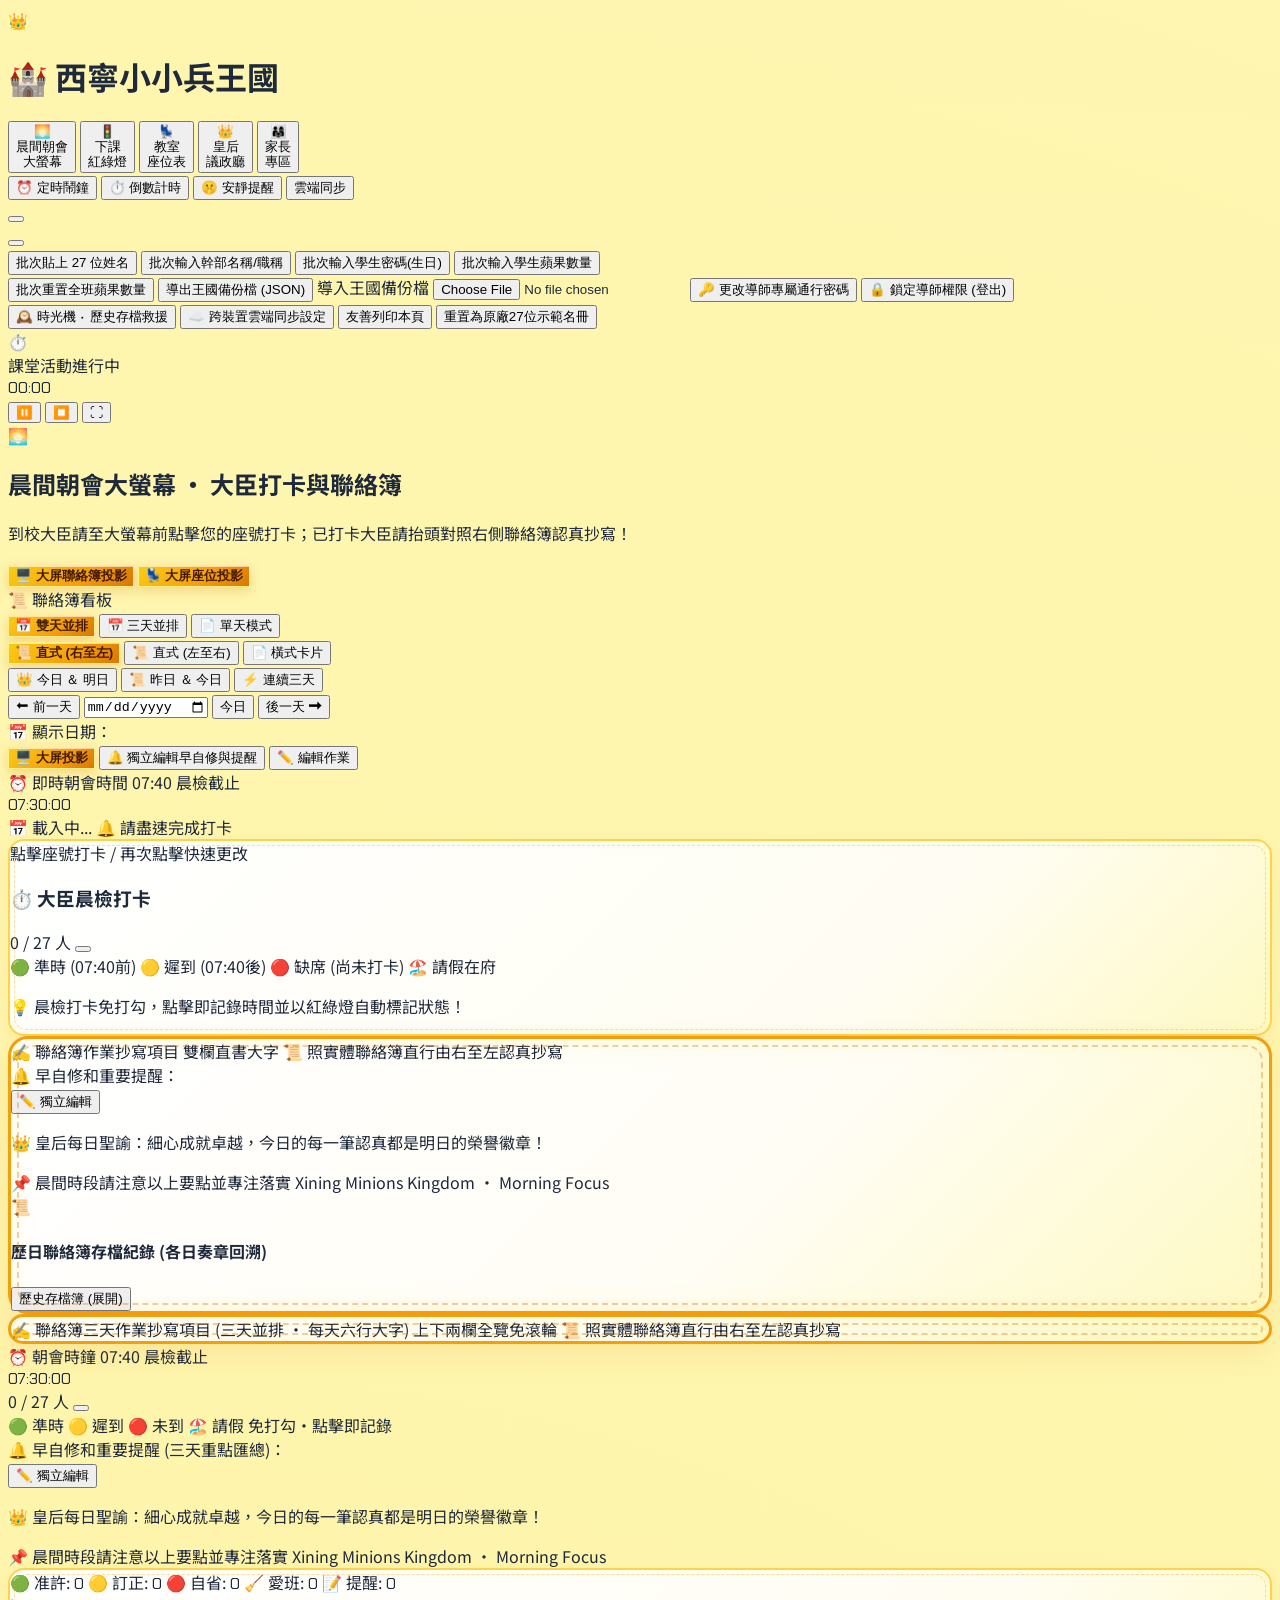
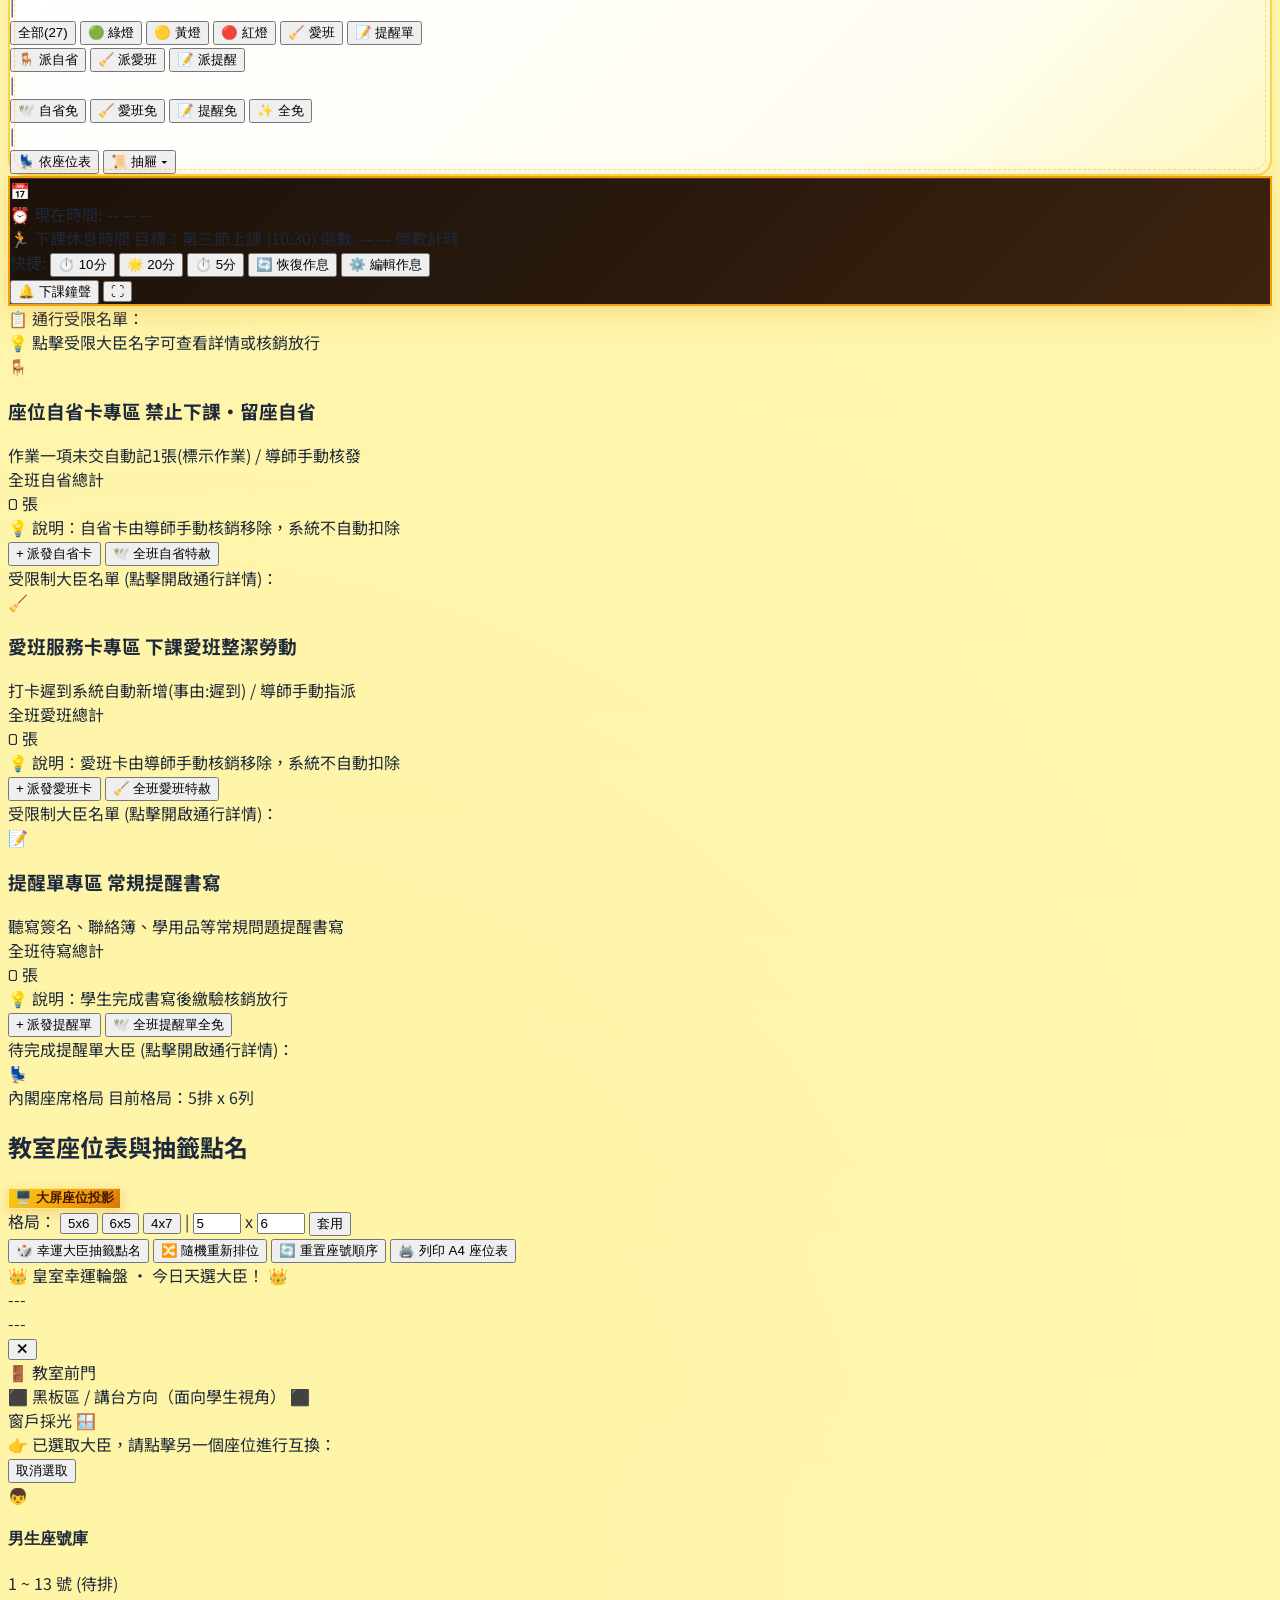
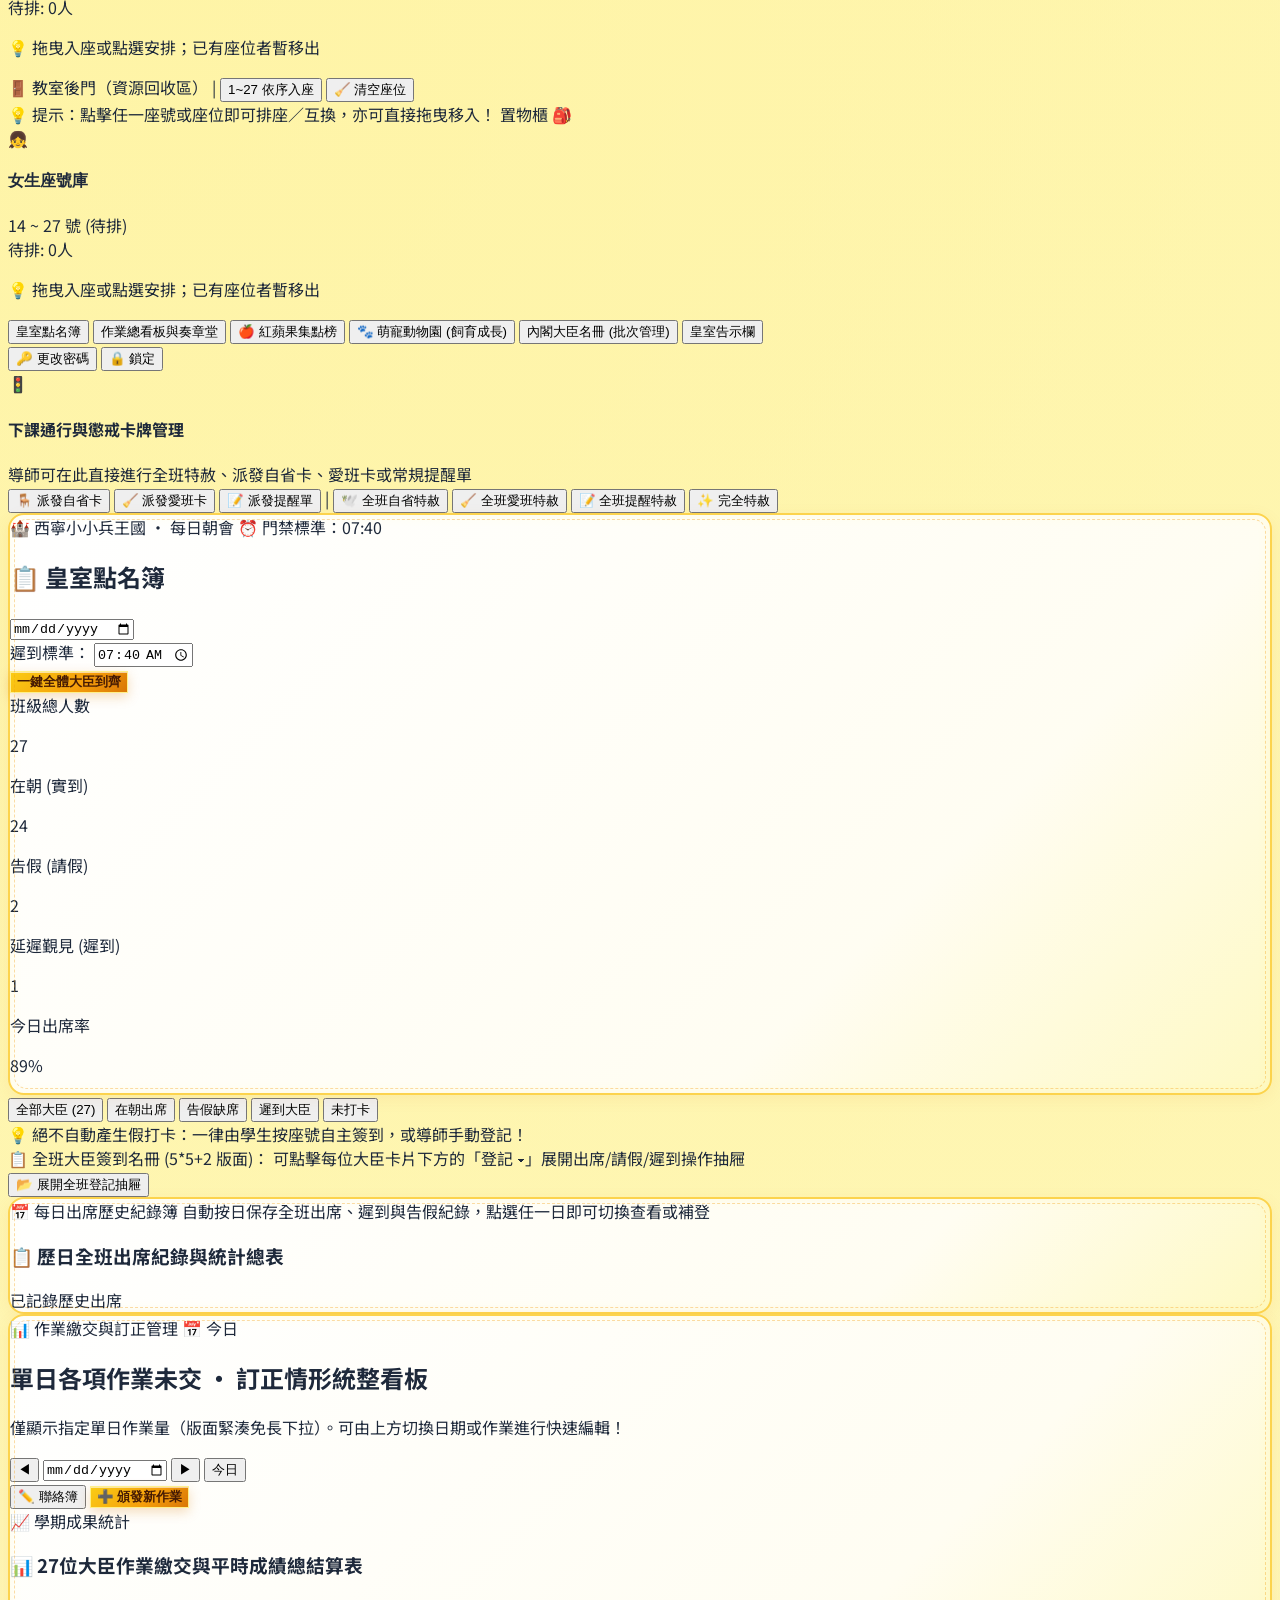
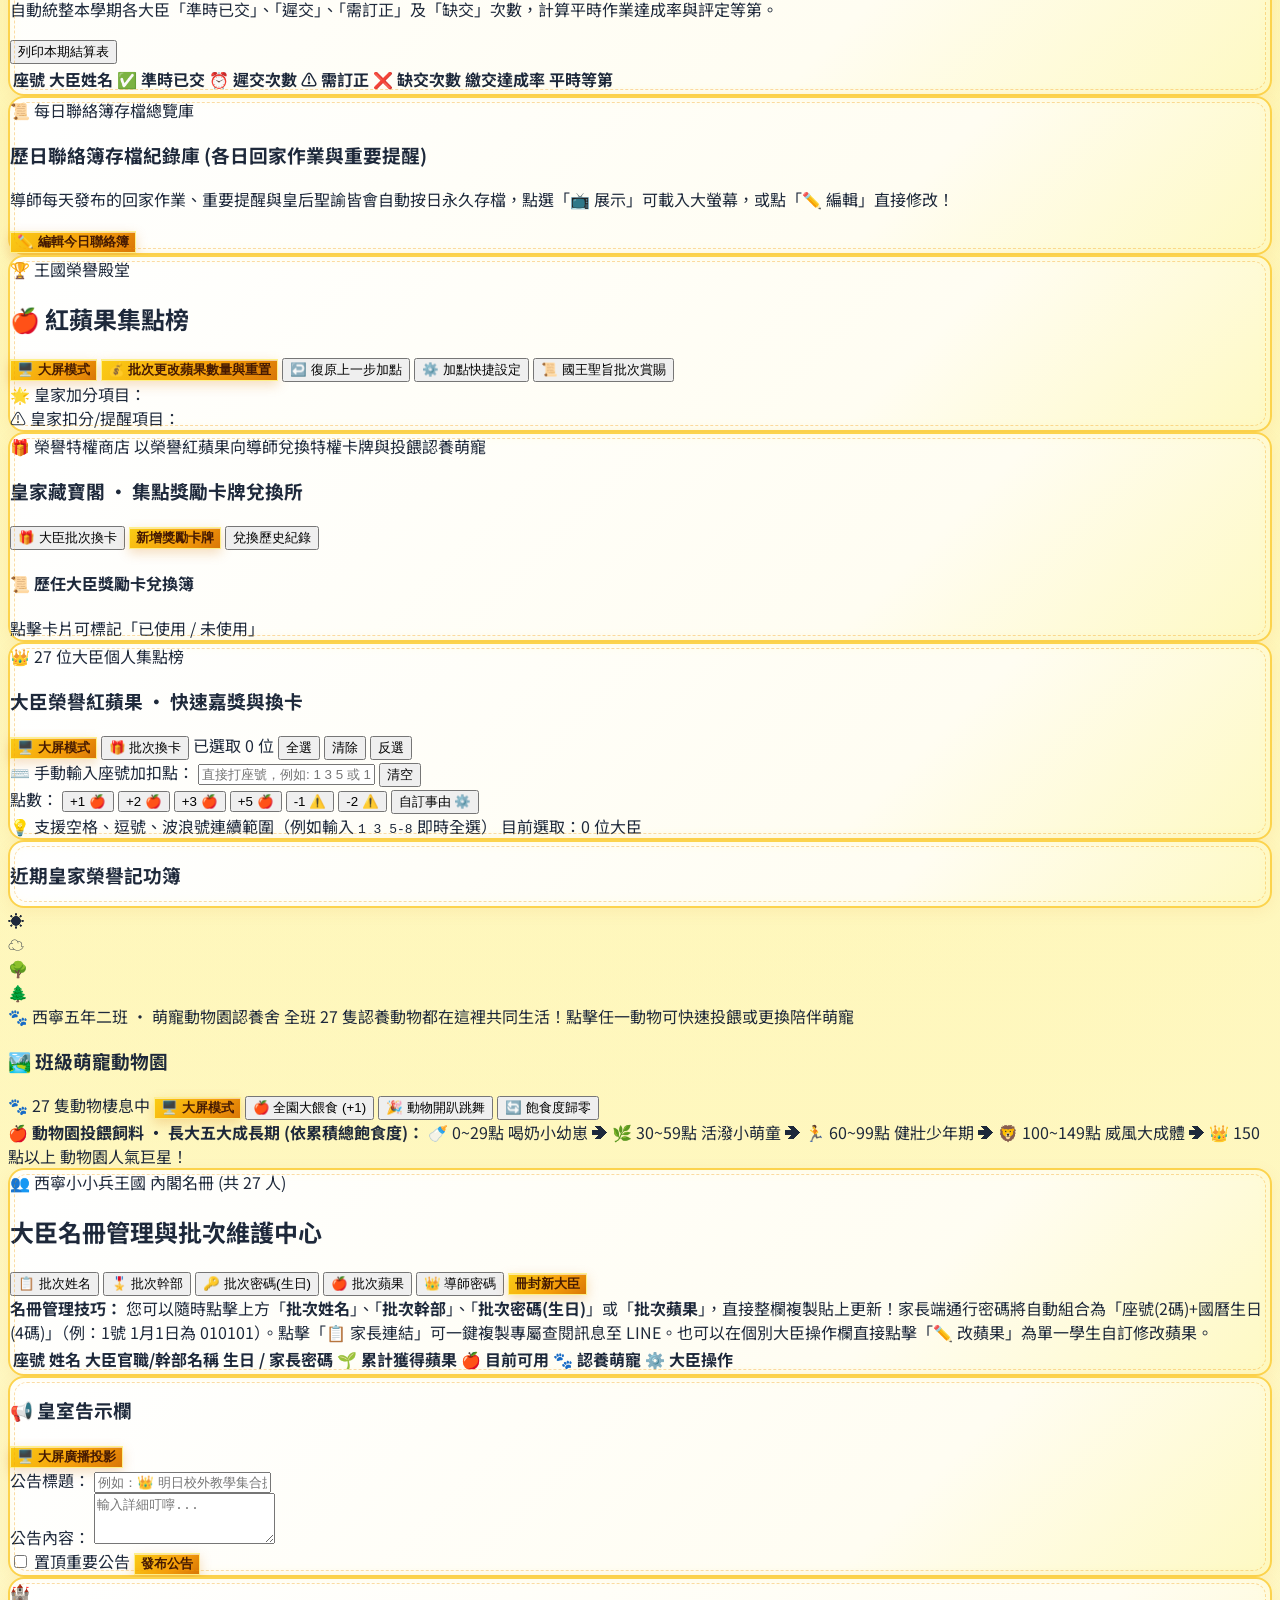
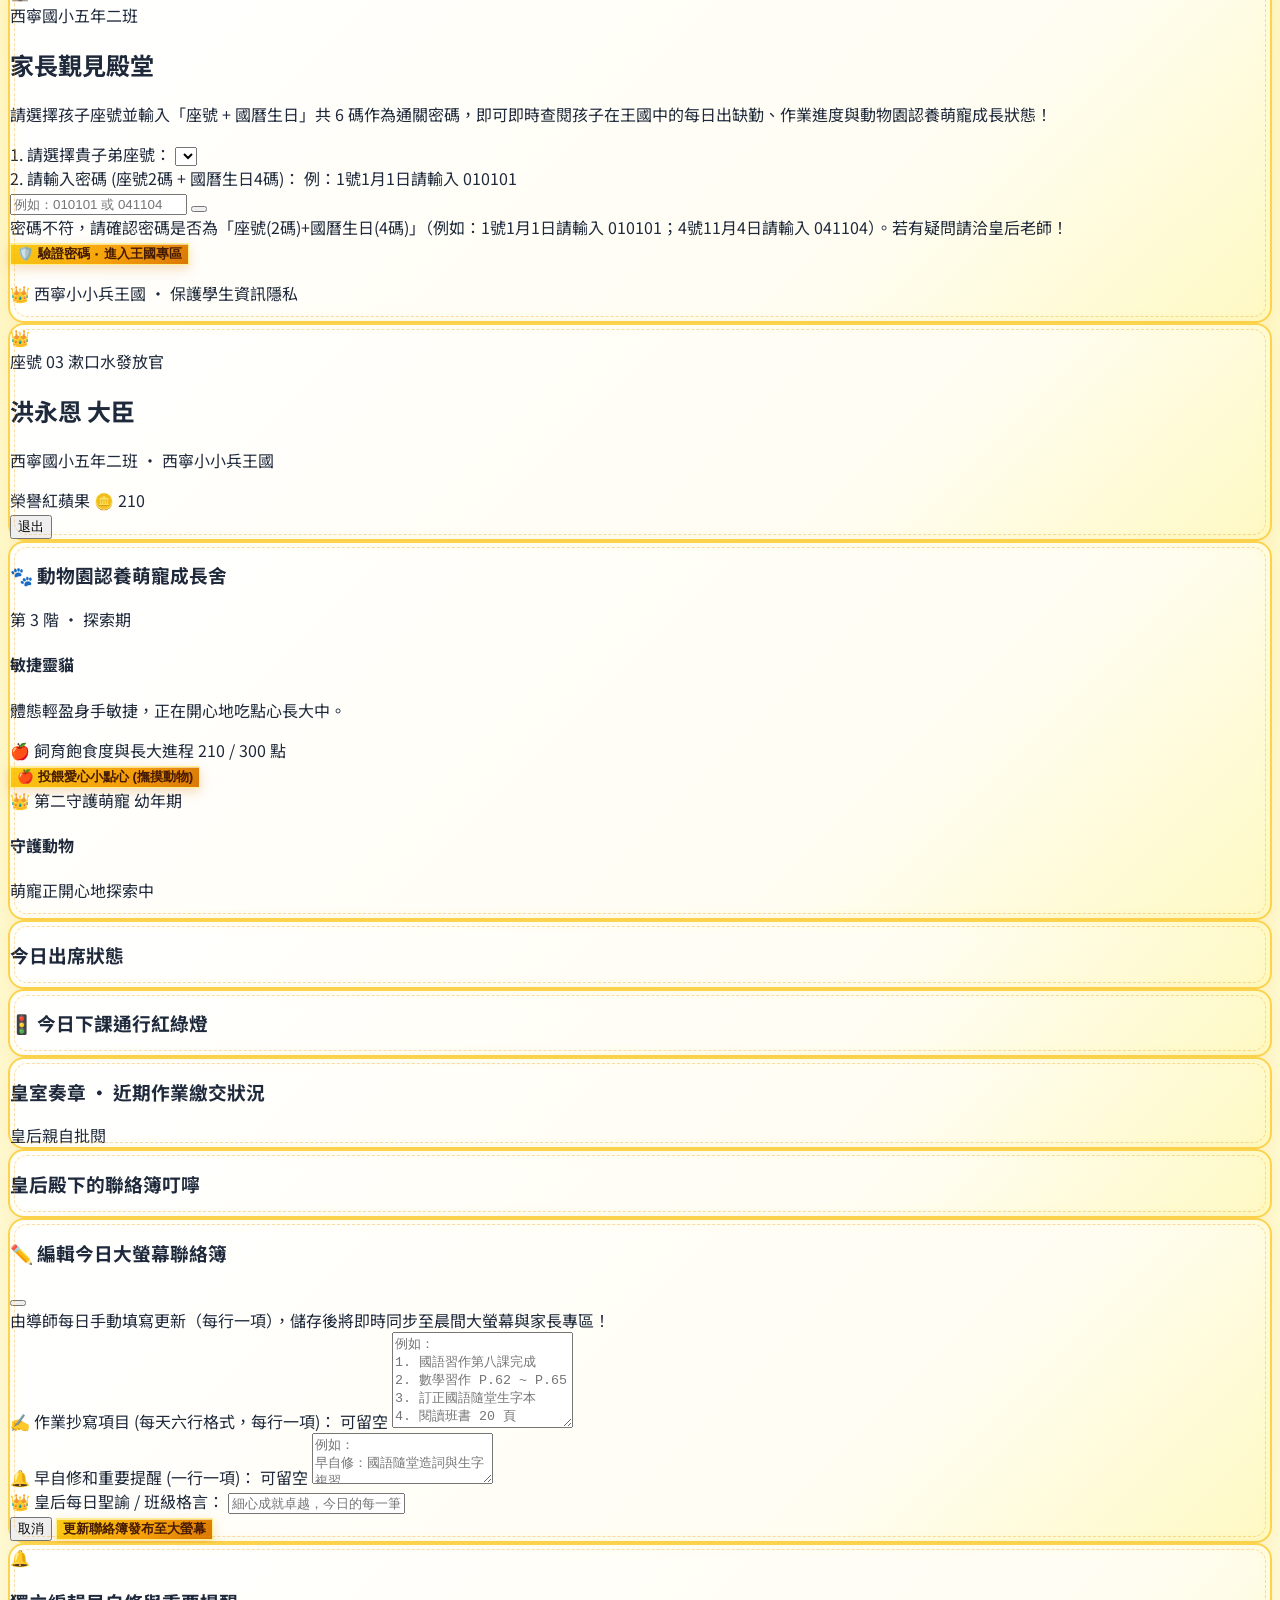
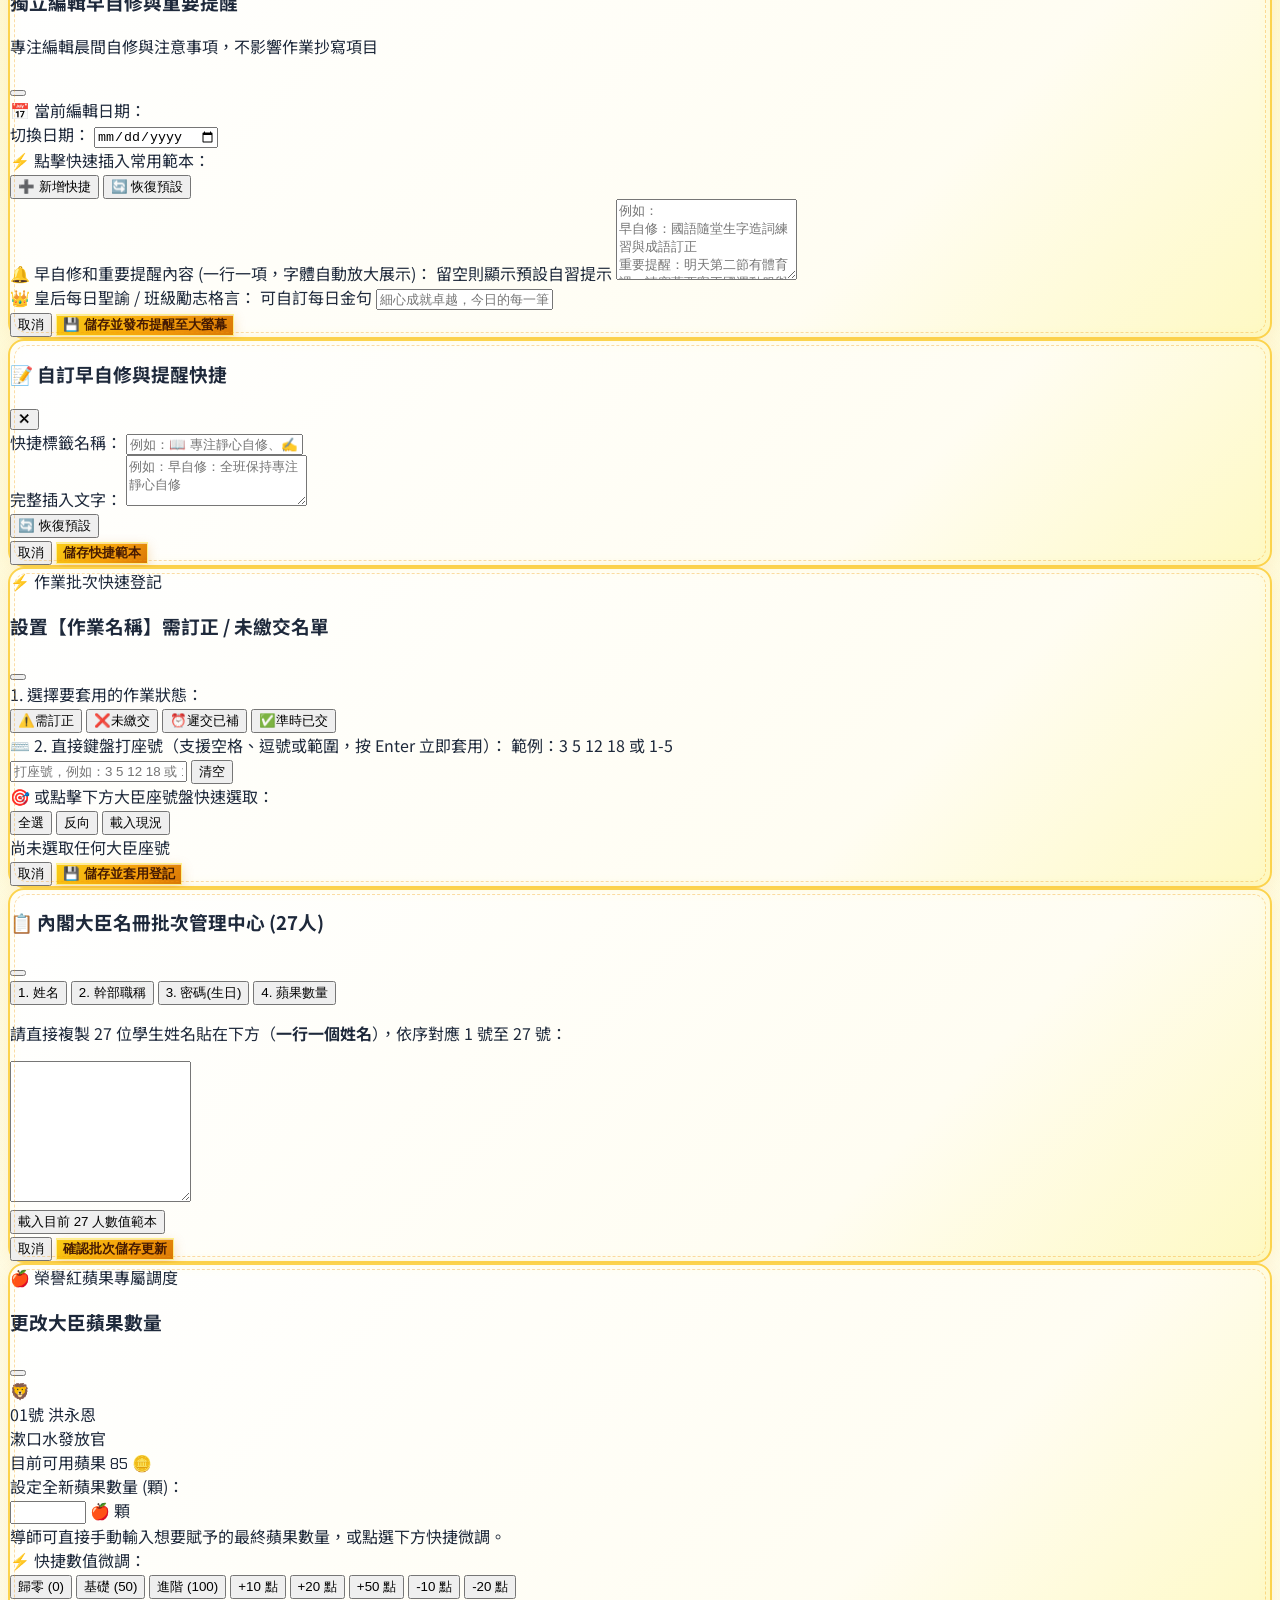
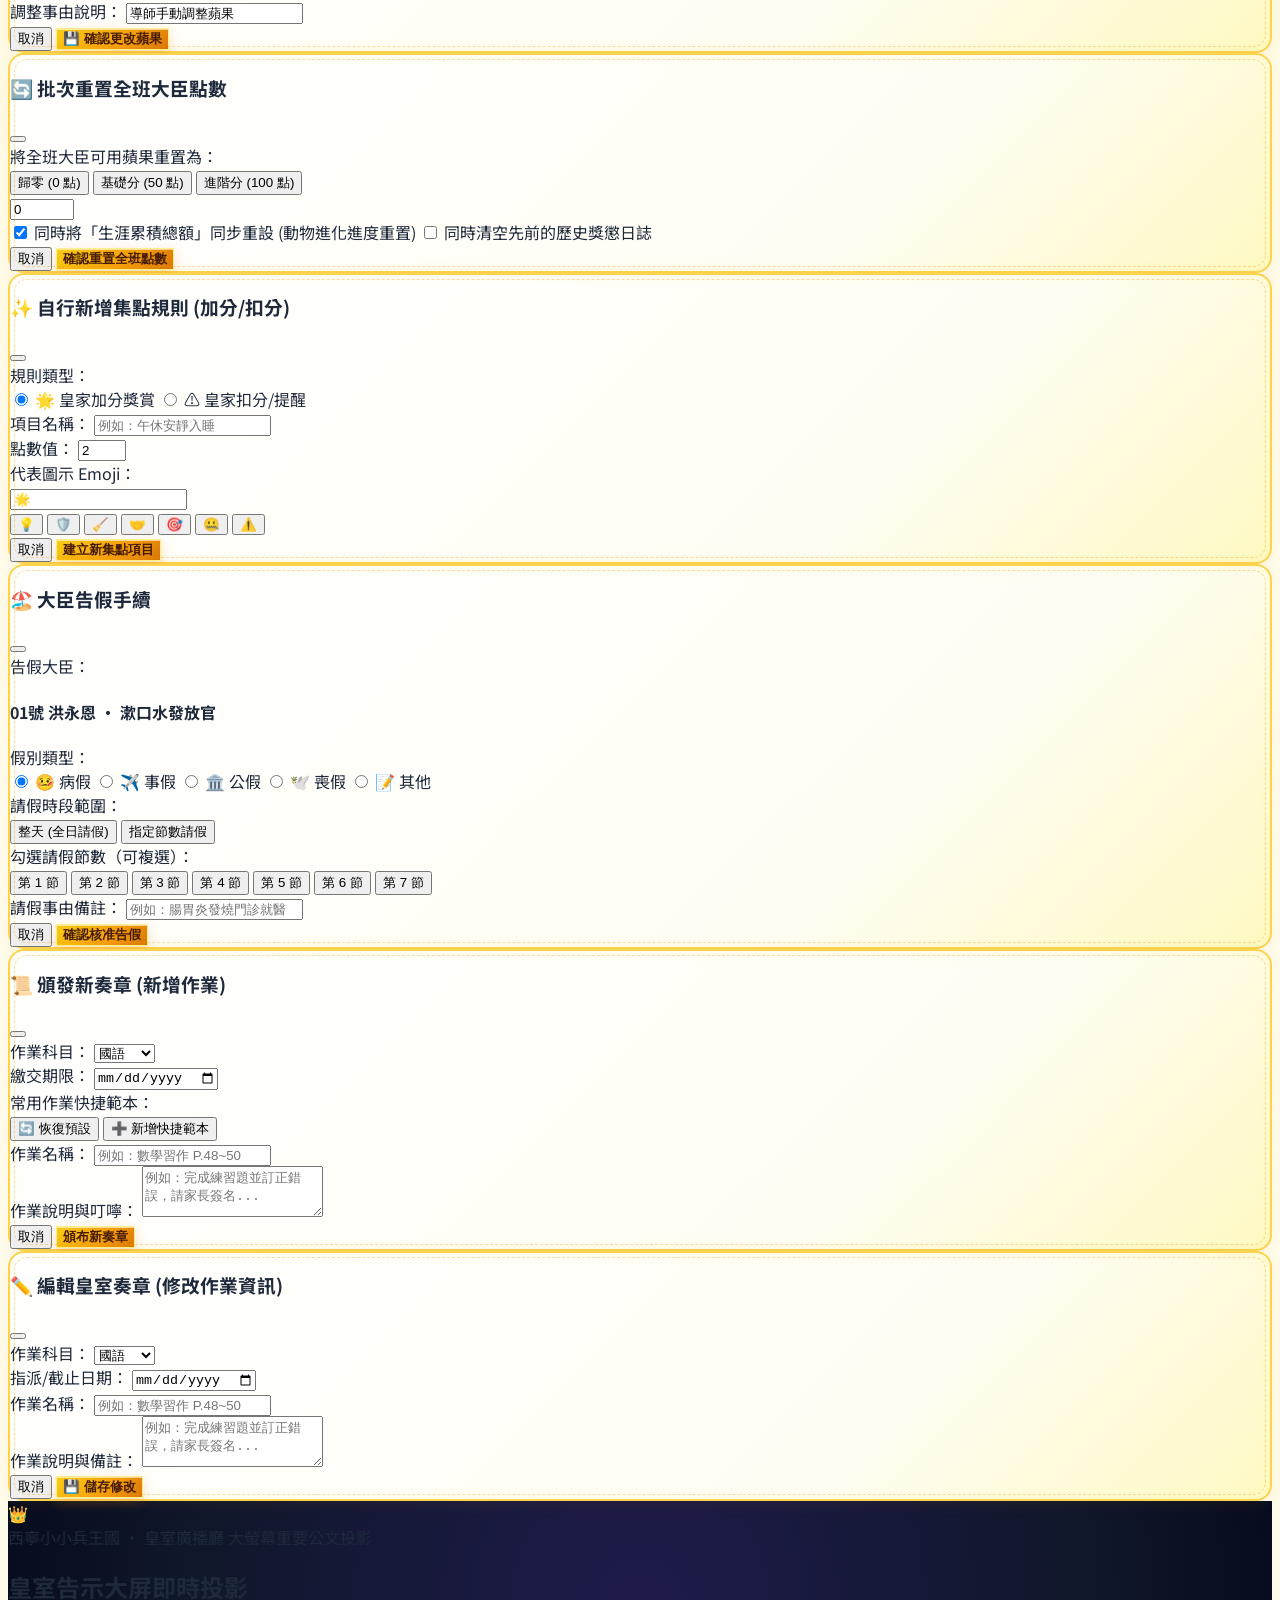
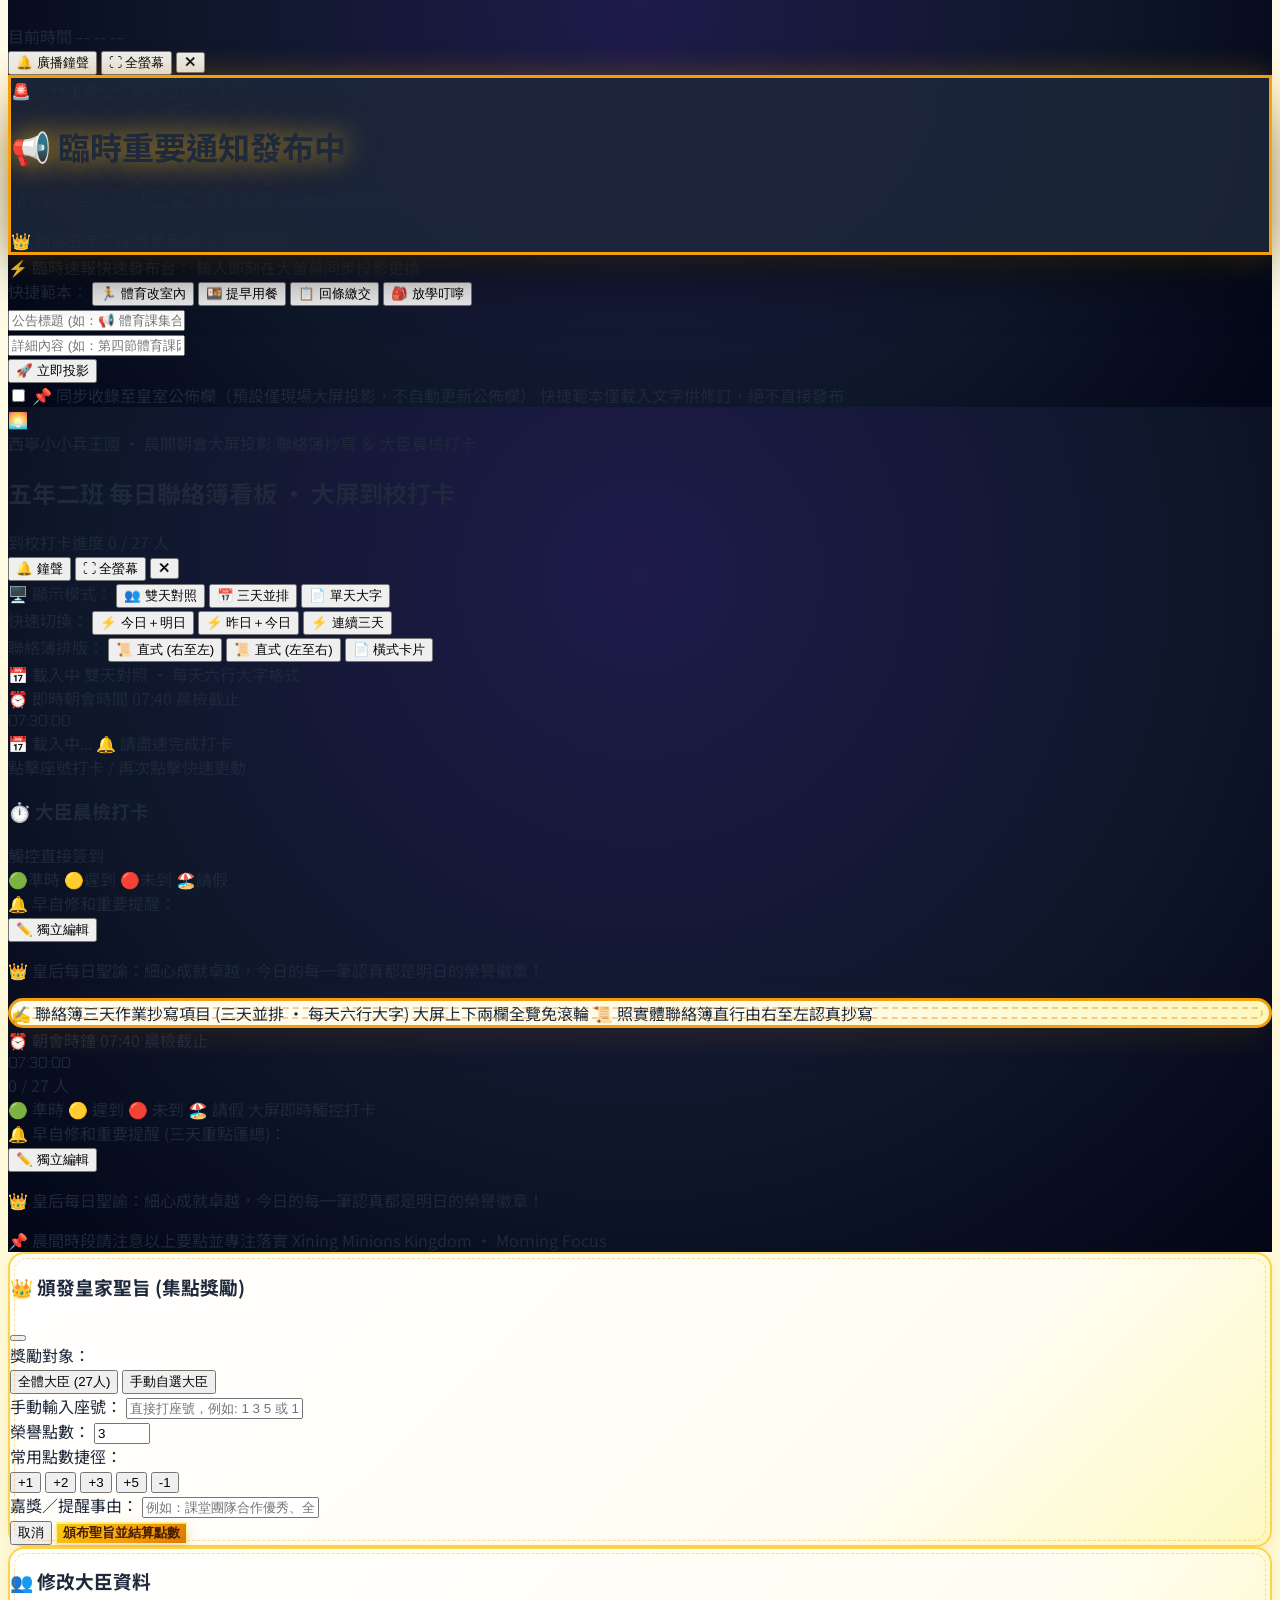
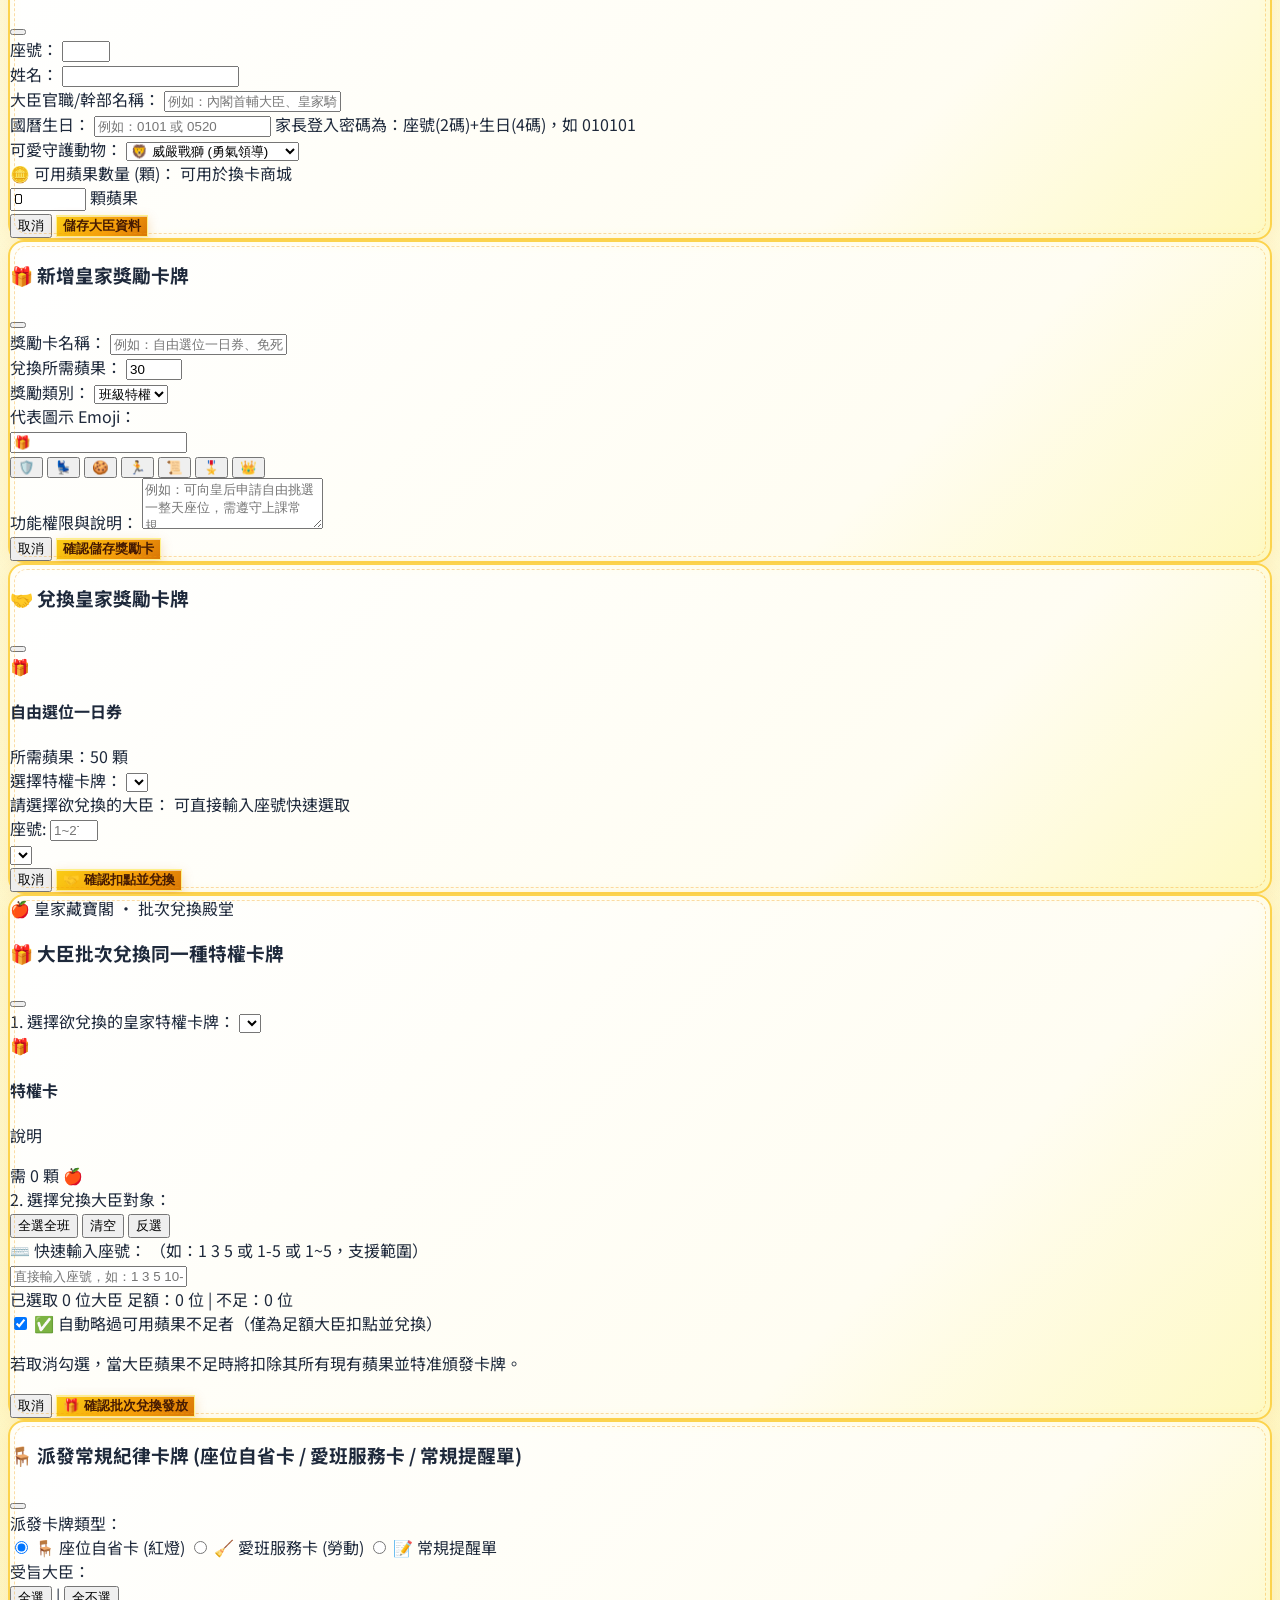
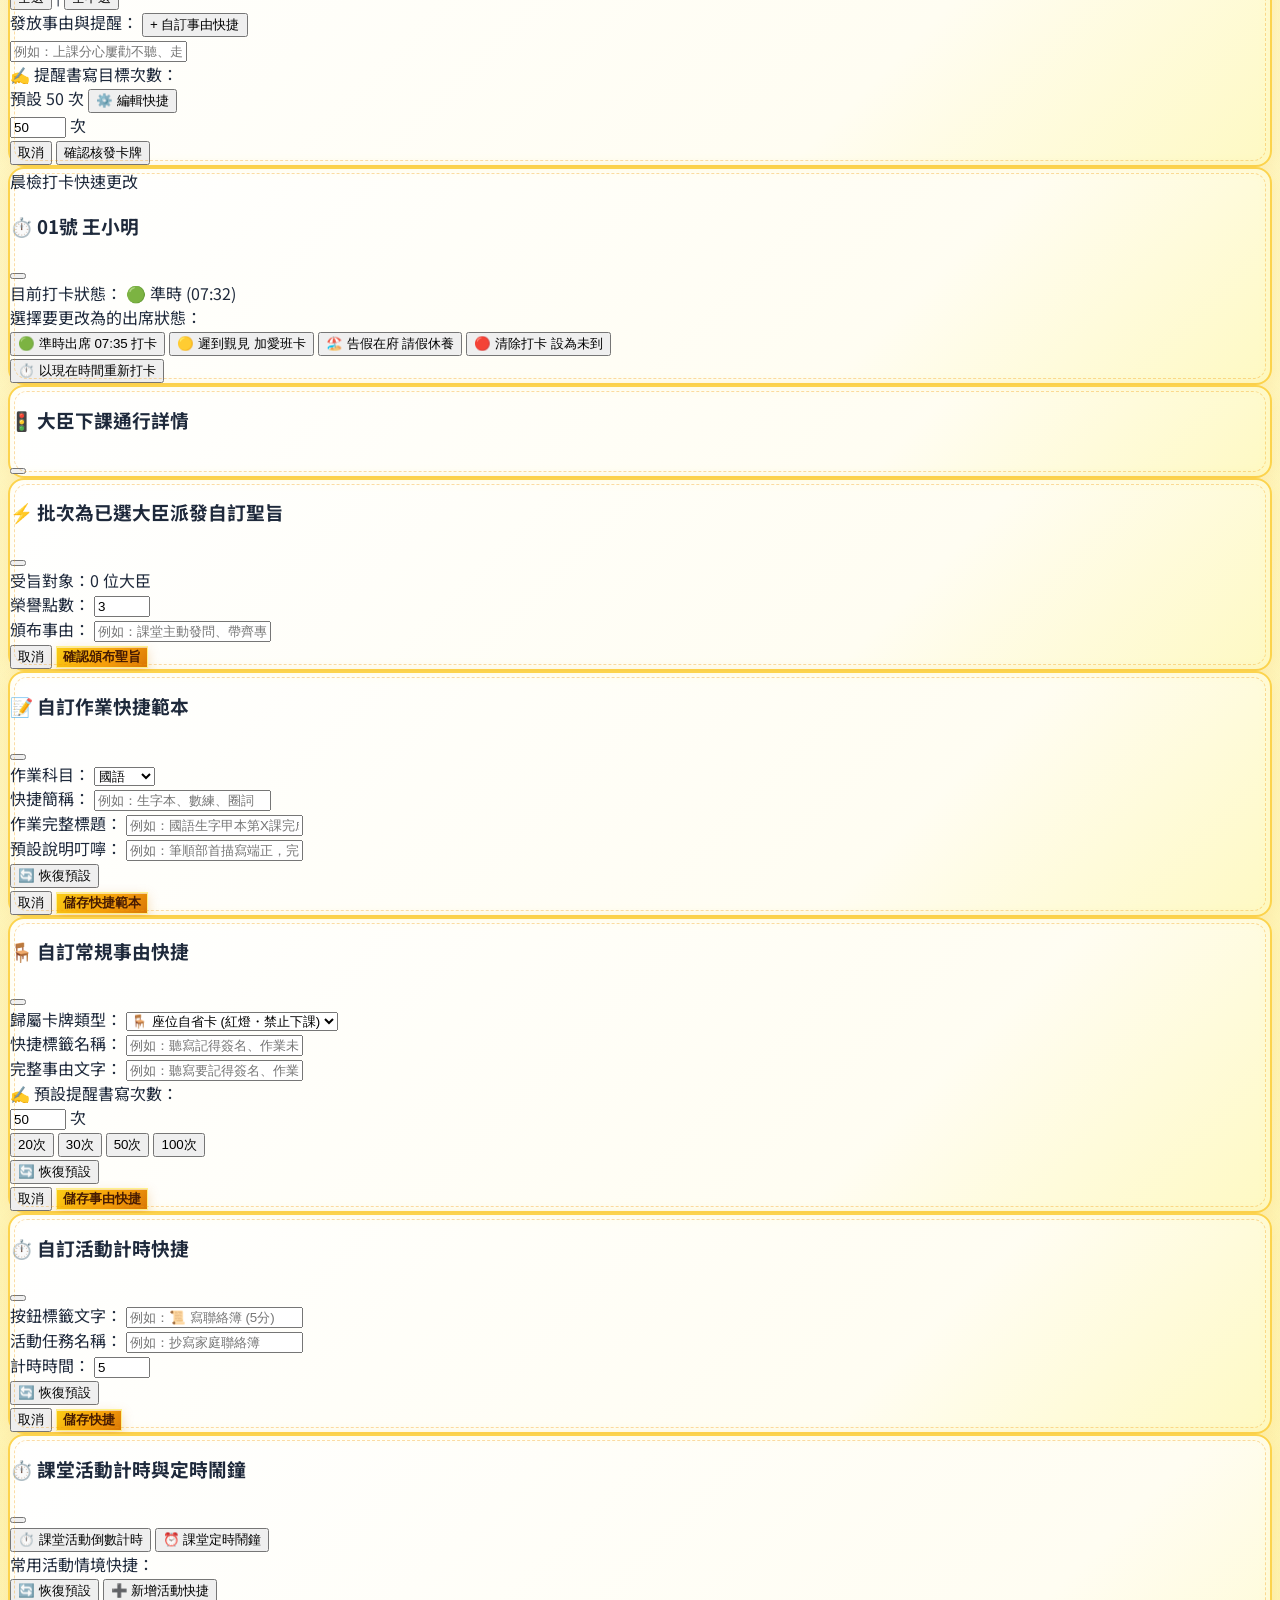
==== commit 1694318f: "Add files via upload" ====
--- a/index.html
+++ b/index.html
@@ -33,7 +33,7 @@
   <!-- Lucide Icons -->
   <script src="https://unpkg.com/lucide@latest"></script>
   <!-- Custom Bright Golden Stylesheet -->
-  <link rel="stylesheet" href="styles.css?v=20261126_v39">
+  <link rel="stylesheet" href="styles.css?v=20261126_v41">
 </head>
 <body class="text-slate-800 antialiased selection:bg-amber-300 selection:text-amber-950">
   <!-- 頂部明亮黃金導航列 (Bright Royal Golden Navbar) -->
@@ -1300,7 +1300,7 @@
           <!-- 自訂加分常用項目區 -->
           <div class="space-y-2">
             <span class="text-xs font-black text-emerald-800 flex items-center space-x-1">
-              <span>🌟 皇家加分項目 (點擊直接獎勵全班或自選)：</span>
+              <span>🌟 皇家加分項目：</span>
             </span>
             <div id="presetPlusContainer" class="flex flex-wrap gap-2">
               <!-- 動態渲染加分按鈕 -->
@@ -1309,7 +1309,7 @@
           <!-- 自訂扣分常用項目區 -->
           <div class="space-y-2 pt-2 border-t border-amber-200">
             <span class="text-xs font-black text-rose-800 flex items-center space-x-1">
-              <span>⚠️ 皇家扣分/提醒項目 (點擊可快速紀律提醒)：</span>
+              <span>⚠️ 皇家扣分/提醒項目：</span>
             </span>
             <div id="presetMinusContainer" class="flex flex-wrap gap-2">
               <!-- 動態渲染扣分按鈕 -->
@@ -1396,6 +1396,36 @@
               </button>
             </div>
           </div>
+          <!-- ⌨️ 鍵盤手動輸入號碼快速加扣點橫幅 (如同作業未交登記，支援 1 3 5 或 1-5 快速加扣點) -->
+          <div class="p-3 bg-gradient-to-r from-amber-100/90 via-yellow-100/90 to-amber-100/90 rounded-2xl border-2 border-amber-300 shadow-2xs space-y-2">
+            <div class="flex flex-col md:flex-row md:items-center md:justify-between gap-2.5">
+              <div class="flex items-center space-x-2 flex-1">
+                <span class="text-xs sm:text-sm font-black text-amber-950 whitespace-nowrap flex items-center space-x-1">
+                  <span>⌨️</span>
+                  <span>手動輸入座號加扣點：</span>
+                </span>
+                <input type="text" id="quickPointSeatInput" 
+                  placeholder="直接打座號，例如: 1 3 5 或 1-5 或 8~12" 
+                  oninput="handleQuickPointSeatInput(this.value)" 
+                  class="flex-1 px-3 py-1.5 rounded-xl border-2 border-amber-400 bg-white font-mono font-bold text-xs sm:text-sm text-slate-900 focus:ring-2 focus:ring-amber-500 shadow-inner">
+                <button type="button" onclick="clearQuickPointSeats()" class="px-2.5 py-1.5 rounded-xl bg-white hover:bg-slate-100 text-slate-700 text-xs font-bold border border-slate-300 shadow-2xs transition" title="清空輸入框與選取">清空</button>
+              </div>
+              <div class="flex items-center space-x-1.5 flex-wrap">
+                <span class="text-xs font-black text-amber-950">點數：</span>
+                <button type="button" onclick="applyQuickPoints(1)" class="px-2.5 py-1 rounded-lg bg-emerald-600 hover:bg-emerald-700 active:scale-95 text-white font-black text-xs shadow-2xs transition" title="為輸入座號各加 1 顆蘋果">+1 🍎</button>
+                <button type="button" onclick="applyQuickPoints(2)" class="px-2.5 py-1 rounded-lg bg-emerald-600 hover:bg-emerald-700 active:scale-95 text-white font-black text-xs shadow-2xs transition" title="為輸入座號各加 2 顆蘋果">+2 🍎</button>
+                <button type="button" onclick="applyQuickPoints(3)" class="px-2.5 py-1 rounded-lg bg-emerald-600 hover:bg-emerald-700 active:scale-95 text-white font-black text-xs shadow-2xs transition" title="為輸入座號各加 3 顆蘋果">+3 🍎</button>
+                <button type="button" onclick="applyQuickPoints(5)" class="px-2.5 py-1 rounded-lg bg-emerald-600 hover:bg-emerald-700 active:scale-95 text-white font-black text-xs shadow-2xs transition" title="為輸入座號各加 5 顆蘋果">+5 🍎</button>
+                <button type="button" onclick="applyQuickPoints(-1)" class="px-2.5 py-1 rounded-lg bg-rose-600 hover:bg-rose-700 active:scale-95 text-white font-black text-xs shadow-2xs transition" title="為輸入座號各扣 1 顆蘋果">-1 ⚠️</button>
+                <button type="button" onclick="applyQuickPoints(-2)" class="px-2.5 py-1 rounded-lg bg-rose-600 hover:bg-rose-700 active:scale-95 text-white font-black text-xs shadow-2xs transition" title="為輸入座號各扣 2 顆蘋果">-2 ⚠️</button>
+                <button type="button" onclick="openBatchPointModal()" class="px-2.5 py-1 rounded-lg bg-amber-500 hover:bg-amber-600 active:scale-95 text-amber-950 font-black text-xs shadow-2xs transition">自訂事由 ⚙️</button>
+              </div>
+            </div>
+            <div class="text-[11px] font-bold text-amber-900/80 flex items-center justify-between flex-wrap gap-1">
+              <span>💡 支援空格、逗號、波浪號連續範圍（例如輸入 <code>1 3 5-8</code> 即時全選）</span>
+              <span id="quickPointTargetSummaryBadge" class="text-xs font-black text-amber-950 bg-amber-200/90 px-2 py-0.5 rounded-md border border-amber-300">目前選取：0 位大臣</span>
+            </div>
+          </div>
           <!-- 27 位大臣榮譽蘋果網格 (固定 5*5+2 版面排版) -->
           <div id="pointsGrid" class="points-grid-5x5 gap-3.5">
             <!-- 動態渲染 -->
@@ -1405,7 +1435,7 @@
         <div class="parchment-card p-5 space-y-3">
           <h3 class="text-base font-black text-amber-950 flex items-center space-x-2">
             <i data-lucide="history" class="w-4 h-4 text-amber-700"></i>
-            <span>近期皇家榮譽記功簿 (獎懲歷史紀錄)</span>
+            <span>近期皇家榮譽記功簿</span>
           </h3>
           <div id="pointLogsList" class="space-y-2 max-h-60 overflow-y-auto pr-2 text-xs">
             <!-- 動態填入 -->
@@ -1521,7 +1551,7 @@
                   <th class="py-3 px-3 whitespace-nowrap text-center text-sm sm:text-base">🌱 累計獲得蘋果</th>
                   <th class="py-3 px-3 whitespace-nowrap text-center text-sm sm:text-base">🍎 目前可用</th>
                   <th class="py-3 px-3 whitespace-nowrap text-center text-sm sm:text-base min-w-[260px]">🐾 認養萌寵</th>
-                  <th class="py-3 px-3 whitespace-nowrap text-center text-sm sm:text-base">⚙️ 投餵與操作</th>
+                  <th class="py-3 px-3 whitespace-nowrap text-center text-sm sm:text-base">⚙️ 大臣操作</th>
                 </tr>
               </thead>
               <tbody id="studentRosterTableBody" class="divide-y divide-amber-200/80 bg-white/70 text-center">
@@ -1538,7 +1568,7 @@
         <div class="parchment-card p-5 sm:p-6 space-y-4">
           <div class="flex flex-col sm:flex-row sm:items-center sm:justify-between gap-3 pb-3 border-b border-amber-300">
             <h3 class="text-xl font-black text-amber-950 flex items-center space-x-2">
-              <span>📢 皇室告示欄 (發布給家長與班級的重要通知)</span>
+              <span>📢 皇室告示欄</span>
             </h3>
             <div class="flex items-center space-x-2">
               <button type="button" onclick="openAnnouncementProjectionModal()" class="btn-royal-gold px-3.5 py-2 rounded-xl text-xs sm:text-sm font-black flex items-center space-x-1.5 shadow-md" title="將告示內容以超大字體全螢幕大屏投影給全班學生查看">
@@ -1854,36 +1884,23 @@
           <input type="date" id="editRemindersDatePicker" onchange="handleRemindersDatePickerChange(this.value)" class="px-2 py-0.5 text-xs bg-white border border-amber-300 rounded-lg text-amber-900 font-bold cursor-pointer">
         </div>
       </div>
-      <!-- 快捷常用範本按鈕群 -->
+      <!-- 快捷常用範本按鈕群 (支援自訂編輯、新增、刪除與恢復預設) -->
       <div class="space-y-1.5">
-        <span class="text-xs font-black text-amber-900 flex items-center space-x-1">
-          <span>⚡ 點擊快速插入常用範本：</span>
-        </span>
-        <div class="flex flex-wrap gap-1.5">
-          <button type="button" onclick="appendReminderPreset('早自修：全班保持專注靜心自修')" class="px-2 py-1 rounded-lg bg-white hover:bg-amber-100 text-amber-950 text-xs font-bold border border-amber-300 shadow-2xs transition">
-            📖 專注靜心自修
-          </button>
-          <button type="button" onclick="appendReminderPreset('早自修：國語生字造詞隨堂練習')" class="px-2 py-1 rounded-lg bg-white hover:bg-amber-100 text-amber-950 text-xs font-bold border border-amber-300 shadow-2xs transition">
-            ✍️ 國語生字練習
-          </button>
-          <button type="button" onclick="appendReminderPreset('早自修：數學隨堂演練計算題')" class="px-2 py-1 rounded-lg bg-white hover:bg-amber-100 text-amber-950 text-xs font-bold border border-amber-300 shadow-2xs transition">
-            ➗ 數學隨堂演練
-          </button>
-          <button type="button" onclick="appendReminderPreset('早自修：閱讀班書並記錄閱讀日誌')" class="px-2 py-1 rounded-lg bg-white hover:bg-amber-100 text-amber-950 text-xs font-bold border border-amber-300 shadow-2xs transition">
-            📚 閱讀班書日誌
-          </button>
-          <button type="button" onclick="appendReminderPreset('重要提醒：明日有體育課，請穿著西寧王國運動服與運動鞋')" class="px-2 py-1 rounded-lg bg-white hover:bg-amber-100 text-amber-950 text-xs font-bold border border-amber-300 shadow-2xs transition">
-            🏃 明穿運動服鞋
-          </button>
-          <button type="button" onclick="appendReminderPreset('重要提醒：請檢查家長聯絡簿簽名並繳交')" class="px-2 py-1 rounded-lg bg-white hover:bg-amber-100 text-amber-950 text-xs font-bold border border-amber-300 shadow-2xs transition">
-            📝 聯絡簿簽名
-          </button>
-          <button type="button" onclick="appendReminderPreset('重要提醒：攜帶美勞課所需用具與剪刀色紙')" class="px-2 py-1 rounded-lg bg-white hover:bg-amber-100 text-amber-950 text-xs font-bold border border-amber-300 shadow-2xs transition">
-            🎨 攜帶美勞用具
-          </button>
-          <button type="button" onclick="appendReminderPreset('生活提醒：用餐完畢徹底潔牙並整理桌面')" class="px-2 py-1 rounded-lg bg-white hover:bg-amber-100 text-amber-950 text-xs font-bold border border-amber-300 shadow-2xs transition">
-            🪥 餐後潔牙整理
-          </button>
+        <div class="flex items-center justify-between text-xs font-black text-amber-900 flex-wrap gap-1">
+          <span class="flex items-center space-x-1">
+            <span>⚡ 點擊快速插入常用範本：</span>
+          </span>
+          <div class="flex items-center space-x-1">
+            <button type="button" onclick="openAddReminderPresetModal()" class="px-2 py-0.5 rounded-lg bg-amber-200 hover:bg-amber-300 text-amber-950 font-black text-[11px] border border-amber-400 shadow-2xs flex items-center space-x-0.5 transition" title="新增自訂早自修或提醒快捷">
+              <span>➕ 新增快捷</span>
+            </button>
+            <button type="button" onclick="confirmResetReminderPresetsToDefault()" class="px-2 py-0.5 rounded-lg bg-white hover:bg-amber-100 text-amber-800 font-bold text-[11px] border border-amber-300 shadow-2xs flex items-center space-x-0.5 transition" title="恢復預設 8 項快捷">
+              <span>🔄 恢復預設</span>
+            </button>
+          </div>
+        </div>
+        <div id="remindersPresetButtonsBar" class="flex flex-wrap gap-1.5 p-1.5 bg-amber-50/70 rounded-xl border border-amber-300/80 min-h-[42px]">
+          <!-- 動態渲染每個快捷按鈕，含點擊帶入、✏️ 編輯、🗑️ 刪除 -->
         </div>
       </div>
       <form onsubmit="saveRemindersData(event)" class="space-y-3.5 text-xs">
@@ -1912,7 +1929,39 @@
       </form>
     </div>
   </div>
-  <!-- MODAL: 作業快速設置「需訂正 / 未繳交 / 遲交 / 已繳」座號鍵盤盤 -->
+  <!-- MODAL: 自訂/編輯早自修與提醒快捷範本 (Manage Reminder Preset Modal) -->
+  <div id="manageReminderPresetModal" class="hidden fixed inset-0 z-[100000] bg-slate-950/60 backdrop-blur-sm flex items-center justify-center p-4">
+    <div class="parchment-card max-w-sm w-full p-5 space-y-3.5 shadow-2xl border-2 border-amber-400">
+      <div class="flex items-center justify-between border-b border-amber-300 pb-2">
+        <h3 id="manageReminderPresetModalTitle" class="text-base font-black text-amber-950 flex items-center space-x-1.5">
+          <span>📝 自訂早自修與提醒快捷</span>
+        </h3>
+        <button type="button" onclick="closeManageReminderPresetModal()" class="w-7 h-7 rounded-full bg-white/80 hover:bg-rose-100 text-slate-700 hover:text-rose-700 flex items-center justify-center border border-amber-300 transition text-sm font-black">
+          ✕
+        </button>
+      </div>
+      <form id="reminderPresetForm" onsubmit="submitReminderPresetForm(event)" class="space-y-3 text-xs">
+        <input type="hidden" id="editReminderPresetId" value="">
+        <div>
+          <label class="block font-bold text-amber-950 mb-1">快捷標籤名稱：</label>
+          <input type="text" id="reminderPresetLabel" required placeholder="例如：📖 專注靜心自修、✍️ 國語生字練習" class="w-full px-3 py-2 rounded-lg border border-amber-300 bg-white font-bold text-sm text-amber-950">
+        </div>
+        <div>
+          <label class="block font-bold text-amber-950 mb-1">完整插入文字：</label>
+          <textarea id="reminderPresetText" rows="3" required placeholder="例如：早自修：全班保持專注靜心自修" class="w-full px-3 py-2 rounded-lg border border-amber-300 bg-white font-medium text-xs text-amber-950 leading-relaxed"></textarea>
+        </div>
+        <div class="flex items-center justify-between pt-2 border-t border-amber-200">
+          <button type="button" onclick="confirmResetReminderPresetsToDefault()" class="px-2.5 py-1.5 rounded-lg border border-slate-300 bg-slate-50 hover:bg-slate-100 text-slate-700 font-bold text-[11px]" title="恢復系統預設 8 項快捷">
+            🔄 恢復預設
+          </button>
+          <div class="flex items-center space-x-2">
+            <button type="button" onclick="closeManageReminderPresetModal()" class="px-3.5 py-1.5 rounded-lg border border-slate-300 bg-white font-bold text-slate-700 hover:bg-slate-50">取消</button>
+            <button type="submit" class="btn-royal-gold px-4 py-1.5 rounded-lg font-black shadow">儲存快捷範本</button>
+          </div>
+        </div>
+      </form>
+    </div>
+  </div>
   <div id="setRevisionModal" class="hidden fixed inset-0 z-50 bg-slate-950/65 backdrop-blur-sm flex items-center justify-center p-3 sm:p-5">
     <div class="parchment-card max-w-xl w-full p-4 sm:p-6 space-y-3.5 shadow-2xl border-2 border-amber-400">
       <!-- 頂部標題與關閉按鈕 -->
@@ -2371,7 +2420,7 @@
         <!-- 常用作業快捷範本一鍵套用區 (例如國習、造詞、生字本、數習、數練等) -->
         <div>
           <div class="flex items-center justify-between mb-1">
-            <label class="block font-bold text-amber-950">常用作業快捷範本 (點擊套用，附帶 ✏️ 編輯、🗑️ 刪除)：</label>
+            <label class="block font-bold text-amber-950">常用作業快捷範本：</label>
             <div class="flex items-center space-x-2">
               <button type="button" onclick="confirmResetHwPresetsToDefault()" class="text-xs text-slate-500 hover:text-slate-800 font-bold hover:underline" title="恢復系統預設作業快捷">
                 🔄 恢復預設
@@ -2386,7 +2435,7 @@
           </div>
         </div>
         <div>
-          <label class="block font-bold text-amber-950 mb-1">奏章名稱 (作業名稱)：</label>
+          <label class="block font-bold text-amber-950 mb-1">作業名稱：</label>
           <input type="text" id="newHwTitle" required placeholder="例如：數學習作 P.48~50" class="w-full px-3 py-2 rounded-lg border border-amber-300 bg-white font-bold text-sm">
         </div>
         <div>
@@ -2439,7 +2488,7 @@
           </div>
         </div>
         <div>
-          <label class="block font-bold text-amber-950 mb-1">奏章名稱 (作業標題)：</label>
+          <label class="block font-bold text-amber-950 mb-1">作業名稱：</label>
           <input type="text" id="editHwTitle" required placeholder="例如：數學習作 P.48~50" class="w-full px-3 py-2 rounded-lg border border-amber-300 bg-white font-bold text-sm">
         </div>
         <div>
@@ -3088,13 +3137,17 @@
               手動自選大臣
             </button>
           </div>
+          <div id="batchPointSeatInputWrapper" class="hidden mb-2">
+            <label class="block font-bold text-amber-950 mb-1">手動輸入座號：</label>
+            <input type="text" id="batchPointSeatInput" placeholder="直接打座號，例如: 1 3 5 或 1-5 或 8~12" oninput="handleBatchPointSeatInput(this.value)" class="w-full px-3 py-2 rounded-lg border border-amber-300 bg-white font-mono font-bold text-sm">
+          </div>
           <div id="pointStudentSelectorBox" class="hidden max-h-36 overflow-y-auto p-2 bg-white rounded-lg border border-amber-300 grid grid-cols-3 gap-1">
             <!-- 多選核取方塊 -->
           </div>
         </div>
         <div class="grid grid-cols-2 gap-2">
           <div>
-            <label class="block font-bold text-amber-950 mb-1">榮譽點數 (可正可負)：</label>
+            <label class="block font-bold text-amber-950 mb-1">榮譽點數：</label>
             <input type="number" id="batchPointAmount" value="3" min="-20" max="50" required class="w-full px-3 py-2 rounded-lg border border-amber-300 bg-white font-black text-center text-sm">
           </div>
           <div>
@@ -3152,7 +3205,7 @@
         </div>
         <div class="grid grid-cols-2 gap-2">
           <div>
-            <label class="block font-bold text-amber-950 mb-1">國曆生日 (4碼)：</label>
+            <label class="block font-bold text-amber-950 mb-1">國曆生日：</label>
             <input type="text" id="editStudentBirthday" required placeholder="例如：0101 或 0520" maxlength="8" class="w-full px-3 py-2 rounded-lg border border-amber-300 bg-white font-mono font-bold text-center">
             <span class="text-[10px] text-amber-700">家長登入密碼為：座號(2碼)+生日(4碼)，如 010101</span>
           </div>
@@ -3214,7 +3267,7 @@
         </div>
         <div class="grid grid-cols-2 gap-2">
           <div>
-            <label class="block font-black text-amber-950 mb-1">兌換所需蘋果 (顆數)：</label>
+            <label class="block font-black text-amber-950 mb-1">兌換所需蘋果：</label>
             <input type="number" id="rewardCardCostInput" required min="1" max="500" value="30" class="w-full px-3 py-2 rounded-lg border border-amber-300 bg-white font-black text-center text-sm">
           </div>
           <div>
@@ -3446,7 +3499,7 @@
         </div>
         <div>
           <div class="flex items-center justify-between mb-1.5">
-            <label class="font-black text-amber-950 text-sm">受旨大臣 (可同時勾選多位)：</label>
+            <label class="font-black text-amber-950 text-sm">受旨大臣：</label>
             <div class="flex items-center space-x-2 text-xs">
               <button type="button" onclick="toggleAllBehaviorStudents(true)" class="text-amber-800 hover:underline font-black">全選</button>
               <span class="text-slate-300">|</span>
@@ -3459,7 +3512,7 @@
         </div>
         <div>
           <div class="flex items-center justify-between mb-1.5">
-            <label class="block font-black text-amber-950 text-sm">發放事由與提醒 (點擊快捷一鍵填入)：</label>
+            <label class="block font-black text-amber-950 text-sm">發放事由與提醒：</label>
             <button type="button" onclick="openAddBehaviorReasonModal()" class="text-xs text-amber-800 font-bold hover:underline flex items-center space-x-1">
               <span>+ 自訂事由快捷</span>
             </button>
@@ -3591,7 +3644,7 @@
           受旨對象：<span id="customMultiPointsTargetDesc" class="font-black text-amber-900">0 位大臣</span>
         </div>
         <div>
-          <label class="block font-black text-amber-950 mb-1">榮譽點數 (正數加分，負數扣分)：</label>
+          <label class="block font-black text-amber-950 mb-1">榮譽點數：</label>
           <input type="number" id="customMultiPointsInput" required min="-50" max="100" value="3" class="w-full px-3 py-2 rounded-lg border border-amber-300 bg-white font-black text-center text-base">
         </div>
         <div>
@@ -3638,15 +3691,15 @@
           </select>
         </div>
         <div>
-          <label class="block font-bold text-amber-950 mb-1">快捷簡稱 (顯示於按鈕，如：國習、造詞)：</label>
+          <label class="block font-bold text-amber-950 mb-1">快捷簡稱：</label>
           <input type="text" id="presetName" required placeholder="例如：生字本、數練、圈詞" class="w-full px-3 py-2 rounded-lg border border-amber-300 bg-white font-bold">
         </div>
         <div>
-          <label class="block font-bold text-amber-950 mb-1">作業完整標題 (套用至作業名稱)：</label>
+          <label class="block font-bold text-amber-950 mb-1">作業完整標題：</label>
           <input type="text" id="presetFullName" required placeholder="例如：國語生字甲本第X課完成" class="w-full px-3 py-2 rounded-lg border border-amber-300 bg-white font-medium">
         </div>
         <div>
-          <label class="block font-bold text-amber-950 mb-1">預設說明叮嚀 (選填)：</label>
+          <label class="block font-bold text-amber-950 mb-1">預設說明叮嚀：</label>
           <input type="text" id="presetDesc" placeholder="例如：筆順部首描寫端正，完成訂正" class="w-full px-3 py-2 rounded-lg border border-amber-300 bg-white font-medium">
         </div>
         <div class="flex items-center justify-between pt-2 border-t border-amber-200">
@@ -3683,11 +3736,11 @@
           </select>
         </div>
         <div>
-          <label class="block font-bold text-amber-950 mb-1">快捷標籤名稱 (顯示於快捷列)：</label>
+          <label class="block font-bold text-amber-950 mb-1">快捷標籤名稱：</label>
           <input type="text" id="reasonLabel" required placeholder="例如：聽寫記得簽名、作業未交、遲到" class="w-full px-3 py-2 rounded-lg border border-amber-300 bg-white font-bold">
         </div>
         <div>
-          <label class="block font-bold text-amber-950 mb-1">完整事由文字 (學生書寫提醒或反省句子)：</label>
+          <label class="block font-bold text-amber-950 mb-1">完整事由文字：</label>
           <input type="text" id="reasonText" required placeholder="例如：聽寫要記得簽名、作業未交留座反省" class="w-full px-3 py-2 rounded-lg border border-amber-300 bg-white font-medium">
         </div>
         <div id="reasonTargetCountGroup" class="hidden p-2.5 bg-yellow-50 rounded-xl border border-yellow-300 space-y-1.5">
@@ -3729,15 +3782,15 @@
       <form id="timerPresetForm" onsubmit="submitTimerPresetForm(event)" class="space-y-3 text-xs font-bold">
         <input type="hidden" id="editTimerPresetId" value="">
         <div>
-          <label class="block text-amber-950 mb-1">按鈕標籤文字 (顯示於快捷列)：</label>
+          <label class="block text-amber-950 mb-1">按鈕標籤文字：</label>
           <input type="text" id="timerPresetBtnText" required placeholder="例如：📜 寫聯絡簿 (5分)" class="w-full px-3 py-2 rounded-lg border border-amber-300 bg-white font-bold">
         </div>
         <div>
-          <label class="block text-amber-950 mb-1">活動任務名稱 (計時器顯示文字)：</label>
+          <label class="block text-amber-950 mb-1">活動任務名稱：</label>
           <input type="text" id="timerPresetLabel" required placeholder="例如：抄寫家庭聯絡簿" class="w-full px-3 py-2 rounded-lg border border-amber-300 bg-white font-medium">
         </div>
         <div>
-          <label class="block text-amber-950 mb-1">計時時間 (分鐘)：</label>
+          <label class="block text-amber-950 mb-1">計時時間：</label>
           <input type="number" id="timerPresetMinutes" required min="1" max="180" value="5" class="w-full px-3 py-2 rounded-lg border border-amber-300 bg-white font-bold text-center">
         </div>
         <div class="flex items-center justify-between pt-2 border-t border-amber-200">
@@ -3777,7 +3830,7 @@
       <!-- 活動情境快捷標籤 -->
       <div>
         <div class="flex items-center justify-between mb-1.5">
-          <label class="block text-xs font-bold text-amber-900">常用活動情境快捷 (附帶 ✏️ 編輯、🗑️ 刪除)：</label>
+          <label class="block text-xs font-bold text-amber-900">常用活動情境快捷：</label>
           <div class="flex items-center space-x-1.5">
             <button type="button" onclick="confirmResetTimerPresetsToDefault()" class="text-[11px] text-slate-500 hover:text-slate-800 font-bold hover:underline" title="恢復預設情境">
               🔄 恢復預設
@@ -4792,8 +4845,8 @@
     </div>
   </div>
   <!-- 核心資料邏輯與介面控制器 (加入版本號確保即時更新防快取) -->
-  <script src="app.js?v=20261126_v39"></script>
-  <script src="ui.js?v=20261126_v39"></script>
+  <script src="app.js?v=20261126_v41"></script>
+  <script src="ui.js?v=20261126_v41"></script>
   <!-- 導師指示：永久全域封鎖右下角任何同步、接收或自動更新通知 -->
   <script>
     (function() {
@@ -4863,6 +4916,63 @@
       // 1. 早自修與重要提醒獨立編輯邏輯
       window.currentRemindersEditDate = window.currentRemindersEditDate || null;
 
+      var DEFAULT_REMINDER_PRESETS = [
+        { id: 'rem_pre_1', label: '📖 專注靜心自修', text: '早自修：全班保持專注靜心自修' },
+        { id: 'rem_pre_2', label: '✍️ 國語生字練習', text: '早自修：國語生字造詞隨堂練習' },
+        { id: 'rem_pre_3', label: '➗ 數學隨堂演練', text: '早自修：數學隨堂演練計算題' },
+        { id: 'rem_pre_4', label: '📚 閱讀班書日誌', text: '早自修：閱讀班書並記錄閱讀日誌' },
+        { id: 'rem_pre_5', label: '🏃 明穿運動服鞋', text: '重要提醒：明日有體育課，請穿著西寧王國運動服與運動鞋' },
+        { id: 'rem_pre_6', label: '📝 聯絡簿簽名', text: '重要提醒：請檢查家長聯絡簿簽名並繳交' },
+        { id: 'rem_pre_7', label: '🎨 攜帶美勞用具', text: '重要提醒：攜帶美勞課所需用具與剪刀色紙' },
+        { id: 'rem_pre_8', label: '🪥 餐後潔牙整理', text: '生活提醒：用餐完畢徹底潔牙並整理桌面' }
+      ];
+
+      function getActiveReminderPresets() {
+        if (window.KingdomApp && window.KingdomApp.store && typeof window.KingdomApp.store.getReminderPresets === 'function') {
+          return window.KingdomApp.store.getReminderPresets();
+        }
+        try {
+          var saved = localStorage.getItem('xining_reminder_presets');
+          if (saved) return JSON.parse(saved);
+        } catch (_) {}
+        return DEFAULT_REMINDER_PRESETS;
+      }
+
+      function saveActiveReminderPresets(presets) {
+        if (window.KingdomApp && window.KingdomApp.store) {
+          window.KingdomApp.store.data.reminderPresets = presets;
+          window.KingdomApp.store.save('自訂早自修快捷');
+        }
+        try {
+          localStorage.setItem('xining_reminder_presets', JSON.stringify(presets));
+        } catch (_) {}
+      }
+
+      window.renderReminderPresetButtons = function() {
+        var container = document.getElementById("remindersPresetButtonsBar");
+        if (!container) return;
+        var presets = getActiveReminderPresets();
+        if (!presets || presets.length === 0) {
+          container.innerHTML = '<span class="text-xs text-slate-400">目前無快捷範本，可點右上角自訂新增</span>';
+          return;
+        }
+        container.innerHTML = presets.map(function(p) {
+          return '<div class="inline-flex items-center rounded-lg bg-white border border-amber-300 shadow-2xs overflow-hidden group hover:border-amber-400">' +
+            '<button type="button" onclick="appendReminderPresetText(' + safeEscape(JSON.stringify(p.text)) + ')" ' +
+            'class="px-2.5 py-1 text-amber-950 font-black text-xs hover:bg-amber-100 flex items-center space-x-1 transition" ' +
+            'title="點擊帶入：' + safeEscape(p.text) + '">' +
+            '<span>' + safeEscape(p.label) + '</span>' +
+            '</button>' +
+            '<div class="flex items-center border-l border-amber-200 bg-amber-50">' +
+            '<button type="button" onclick="openEditReminderPresetModal(\'' + p.id + '\')" ' +
+            'class="p-1 text-amber-700/70 hover:text-amber-900 hover:bg-amber-100 transition" title="編輯此快捷">✏️</button>' +
+            '<button type="button" onclick="deleteReminderPresetItem(\'' + p.id + '\')" ' +
+            'class="p-1 text-rose-500/70 hover:text-rose-700 hover:bg-rose-50 transition" title="刪除此快捷">🗑️</button>' +
+            '</div>' +
+            '</div>';
+        }).join('');
+      };
+
       window.openEditRemindersModal = function(dateStr) {
         if (typeof checkTeacherAuth === 'function' && !checkTeacherAuth("編輯早自修與重要提醒")) return;
         var targetDate = dateStr || (typeof currentContactDate !== 'undefined' ? currentContactDate : null) || (window.KingdomApp && window.KingdomApp.getTodayDateString ? window.KingdomApp.getTodayDateString() : new Date().toISOString().slice(0, 10));
@@ -4897,6 +5007,10 @@
           modal.classList.remove("hidden");
           modal.style.setProperty("display", "flex", "important");
           modal.style.setProperty("z-index", "99999", "important");
+        }
+
+        if (typeof window.renderReminderPresetButtons === 'function') {
+          window.renderReminderPresetButtons();
         }
       };
 
@@ -4920,6 +5034,107 @@
         var cur = textEl.value.trim();
         textEl.value = cur ? (cur + '\n' + text) : text;
         textEl.focus();
+      };
+      window.appendReminderPresetText = window.appendReminderPreset;
+
+      window.openAddReminderPresetModal = function() {
+        var editIdInput = document.getElementById("editReminderPresetId");
+        if (editIdInput) editIdInput.value = "";
+        var title = document.getElementById("manageReminderPresetModalTitle");
+        if (title) title.innerHTML = '<span>➕ 新增早自修與提醒快捷</span>';
+        var labelInput = document.getElementById("reminderPresetLabel");
+        if (labelInput) labelInput.value = "";
+        var textInput = document.getElementById("reminderPresetText");
+        if (textInput) textInput.value = "";
+        var modal = document.getElementById("manageReminderPresetModal");
+        if (modal) {
+          modal.classList.remove("hidden");
+          modal.style.setProperty("display", "flex", "important");
+          modal.style.setProperty("z-index", "100000", "important");
+        }
+      };
+
+      window.openEditReminderPresetModal = function(presetId) {
+        var presets = getActiveReminderPresets();
+        var preset = presets.find(function(p) { return p.id === presetId; });
+        if (!preset) return;
+        var editIdInput = document.getElementById("editReminderPresetId");
+        if (editIdInput) editIdInput.value = preset.id;
+        var title = document.getElementById("manageReminderPresetModalTitle");
+        if (title) title.innerHTML = '<span>✏️ 編輯早自修與提醒快捷</span>';
+        var labelInput = document.getElementById("reminderPresetLabel");
+        if (labelInput) labelInput.value = preset.label;
+        var textInput = document.getElementById("reminderPresetText");
+        if (textInput) textInput.value = preset.text;
+        var modal = document.getElementById("manageReminderPresetModal");
+        if (modal) {
+          modal.classList.remove("hidden");
+          modal.style.setProperty("display", "flex", "important");
+          modal.style.setProperty("z-index", "100000", "important");
+        }
+      };
+
+      window.closeManageReminderPresetModal = function() {
+        var modal = document.getElementById("manageReminderPresetModal");
+        if (modal) {
+          modal.classList.add("hidden");
+          modal.style.removeProperty("display");
+          modal.style.removeProperty("z-index");
+        }
+      };
+
+      window.submitReminderPresetForm = function(e) {
+        if (e && e.preventDefault) e.preventDefault();
+        var editId = (document.getElementById("editReminderPresetId") ? document.getElementById("editReminderPresetId").value : "").trim();
+        var label = (document.getElementById("reminderPresetLabel") ? document.getElementById("reminderPresetLabel").value : "").trim();
+        var text = (document.getElementById("reminderPresetText") ? document.getElementById("reminderPresetText").value : "").trim();
+
+        if (!label || !text) {
+          alert("請填寫快捷標籤名稱與完整內容！");
+          return;
+        }
+
+        var presets = getActiveReminderPresets();
+        if (editId) {
+          var target = presets.find(function(p) { return p.id === editId; });
+          if (target) {
+            target.label = label;
+            target.text = text;
+          }
+          if (typeof showToast === 'function') showToast("✅ 已更新早自修快捷【" + label + "】！", "✨");
+        } else {
+          presets.push({
+            id: 'rem_pre_' + Date.now(),
+            label: label,
+            text: text
+          });
+          if (typeof showToast === 'function') showToast("✅ 已新增早自修快捷【" + label + "】！", "✨");
+        }
+        saveActiveReminderPresets(presets);
+        window.closeManageReminderPresetModal();
+        window.renderReminderPresetButtons();
+      };
+
+      window.deleteReminderPresetItem = function(presetId) {
+        var presets = getActiveReminderPresets();
+        var preset = presets.find(function(p) { return p.id === presetId; });
+        var name = preset ? preset.label : "此快捷";
+        if (!confirm("確定要刪除快捷【" + name + "】嗎？")) return;
+        var idx = presets.findIndex(function(p) { return p.id === presetId; });
+        if (idx !== -1) {
+          presets.splice(idx, 1);
+          saveActiveReminderPresets(presets);
+        }
+        if (typeof showToast === 'function') showToast("🗑️ 已刪除早自修快捷【" + name + "】", "✨");
+        window.renderReminderPresetButtons();
+      };
+
+      window.confirmResetReminderPresetsToDefault = function() {
+        if (!confirm("確定要將早自修與提醒快捷恢復為系統預設 8 項範本嗎？自訂的項目將被重置。")) return;
+        var presets = JSON.parse(JSON.stringify(DEFAULT_REMINDER_PRESETS));
+        saveActiveReminderPresets(presets);
+        if (typeof showToast === 'function') showToast("🔄 已成功恢復預設早自修與提醒快捷！", "🔔");
+        window.renderReminderPresetButtons();
       };
 
       window.saveRemindersData = function(e) {
@@ -5102,7 +5317,215 @@
           '</div>';
       };
 
-      // 4. 當 DOM 與依賴腳本就緒後，若當前處於晨間朝會，主動觸發一次重新繪製
+      // 4. 作業看板下拉抽屜檢視 (免滾動滑鼠，支援下拉選單與折疊抽屜)
+      window.openHomeworkDrawerIds = window.openHomeworkDrawerIds || new Set();
+
+      window.selectSingleHomeworkTab = function(hwId) {
+        if (typeof currentHwFilterId !== 'undefined') {
+          currentHwFilterId = hwId;
+        } else {
+          window.currentHwFilterId = hwId;
+        }
+        if (!window.openHomeworkDrawerIds) window.openHomeworkDrawerIds = new Set();
+        window.openHomeworkDrawerIds.clear();
+        if (hwId === 'ALL') {
+          var allHwList = (window.KingdomApp && window.KingdomApp.store && window.KingdomApp.store.data && window.KingdomApp.store.data.homework) || [];
+          var fDate = (typeof currentHwFilterDate !== 'undefined') ? currentHwFilterDate : (window.KingdomApp && window.KingdomApp.getTodayDateString ? window.KingdomApp.getTodayDateString() : new Date().toISOString().slice(0, 10));
+          var dayHomeworkList = allHwList.filter(function(h) { return h.date === fDate || h.dueDate === fDate; });
+          dayHomeworkList.forEach(function(h) { window.openHomeworkDrawerIds.add(String(h.id)); });
+        } else {
+          window.openHomeworkDrawerIds.add(String(hwId));
+        }
+        if (typeof renderHomeworkSummaryBoard === 'function') {
+          renderHomeworkSummaryBoard();
+        }
+      };
+
+      window.toggleHomeworkDrawer = function(hwId, event) {
+        if (event && event.stopPropagation) event.stopPropagation();
+        if (!window.openHomeworkDrawerIds) window.openHomeworkDrawerIds = new Set();
+        var idStr = String(hwId);
+        if (window.openHomeworkDrawerIds.has(idStr)) {
+          window.openHomeworkDrawerIds.delete(idStr);
+        } else {
+          window.openHomeworkDrawerIds.add(idStr);
+          if (typeof currentHwFilterId !== 'undefined') currentHwFilterId = idStr;
+        }
+        if (typeof renderHomeworkSummaryBoard === 'function') {
+          renderHomeworkSummaryBoard();
+        }
+      };
+
+      window.toggleAllHomeworkDrawers = function() {
+        if (!window.openHomeworkDrawerIds) window.openHomeworkDrawerIds = new Set();
+        var allHwList = (window.KingdomApp && window.KingdomApp.store && window.KingdomApp.store.data && window.KingdomApp.store.data.homework) || [];
+        var fDate = (typeof currentHwFilterDate !== 'undefined') ? currentHwFilterDate : (window.KingdomApp && window.KingdomApp.getTodayDateString ? window.KingdomApp.getTodayDateString() : new Date().toISOString().slice(0, 10));
+        var dayHomeworkList = allHwList.filter(function(h) { return h.date === fDate || h.dueDate === fDate; });
+        var curId = (typeof currentHwFilterId !== 'undefined') ? currentHwFilterId : 'ALL';
+        if (curId === 'ALL') {
+          if (typeof currentHwFilterId !== 'undefined') currentHwFilterId = dayHomeworkList.length > 0 ? String(dayHomeworkList[0].id) : 'ALL';
+          window.openHomeworkDrawerIds.clear();
+          if (dayHomeworkList.length > 0) window.openHomeworkDrawerIds.add(String(dayHomeworkList[0].id));
+        } else {
+          if (typeof currentHwFilterId !== 'undefined') currentHwFilterId = 'ALL';
+          dayHomeworkList.forEach(function(h) { window.openHomeworkDrawerIds.add(String(h.id)); });
+        }
+        if (typeof renderHomeworkSummaryBoard === 'function') {
+          renderHomeworkSummaryBoard();
+        }
+      };
+
+      // 5. 集點獎勵鍵盤手動輸入號碼快速加扣點
+      function parseSeatTokensInternal(text) {
+        if (!text) return [];
+        var tokens = String(text).split(/[\s,，;；、]+/);
+        var seatNumbers = [];
+        var seen = {};
+        tokens.forEach(function(token) {
+          token = token.trim();
+          if (!token) return;
+          var rangeMatch = token.match(/^(\d+)[\-~至](\d+)$/);
+          if (rangeMatch) {
+            var start = parseInt(rangeMatch[1], 10);
+            var end = parseInt(rangeMatch[2], 10);
+            if (!isNaN(start) && !isNaN(end)) {
+              var min = Math.min(start, end);
+              var max = Math.max(start, end);
+              for (var s = min; s <= max; s++) {
+                if (s >= 1 && s <= 35 && !seen[s]) {
+                  seen[s] = true;
+                  seatNumbers.push(s);
+                }
+              }
+            }
+            return;
+          }
+          var num = parseInt(token, 10);
+          if (!isNaN(num) && num >= 1 && num <= 35 && !seen[num]) {
+            seen[num] = true;
+            seatNumbers.push(num);
+          }
+        });
+        return seatNumbers.sort(function(a, b) { return a - b; });
+      }
+
+      window.handleQuickPointSeatInput = function(text) {
+        var seatNumbers = parseSeatTokensInternal(text);
+        var students = (window.KingdomApp && window.KingdomApp.store && window.KingdomApp.store.data && window.KingdomApp.store.data.students) || [];
+        if (typeof selectedStudentIdsForPoints !== 'undefined') {
+          selectedStudentIdsForPoints.clear();
+          seatNumbers.forEach(function(num) {
+            var st = students.find(function(s) { return Number(s.seatNo) === num || Number(s.id) === num; });
+            if (st) selectedStudentIdsForPoints.add(st.id);
+          });
+        }
+        if (typeof updatePointsMultiSelectUI === 'function') {
+          updatePointsMultiSelectUI(false);
+        }
+        var badge = document.getElementById("quickPointTargetSummaryBadge");
+        if (badge) {
+          if (seatNumbers.length === 0) {
+            badge.textContent = "目前選取：0 位大臣";
+          } else {
+            badge.textContent = "目前選取：" + seatNumbers.length + " 位大臣 (" + seatNumbers.join(', ') + "號)";
+          }
+        }
+      };
+
+      window.clearQuickPointSeats = function() {
+        if (typeof selectedStudentIdsForPoints !== 'undefined') {
+          selectedStudentIdsForPoints.clear();
+        }
+        var input = document.getElementById("quickPointSeatInput");
+        if (input) input.value = "";
+        if (typeof updatePointsMultiSelectUI === 'function') {
+          updatePointsMultiSelectUI(false);
+        }
+        var badge = document.getElementById("quickPointTargetSummaryBadge");
+        if (badge) badge.textContent = "目前選取：0 位大臣";
+      };
+
+      window.applyQuickPoints = function(points, customReason) {
+        var count = (typeof selectedStudentIdsForPoints !== 'undefined') ? selectedStudentIdsForPoints.size : 0;
+        if (count === 0) {
+          if (typeof showToast === 'function') {
+            showToast("⚠️ 請先在輸入框打座號（如: 1 3 5 或 1-5）或勾選大臣！", "⚠️");
+          } else {
+            alert("請先輸入座號或勾選大臣！");
+          }
+          var input = document.getElementById("quickPointSeatInput");
+          if (input) input.focus();
+          return;
+        }
+
+        var ids = Array.from(selectedStudentIdsForPoints);
+        var defaultReason = points > 0 ? "課堂表現優異 (+" + points + " 🍎)" : "課堂常規提醒 (" + points + " 🍎)";
+        var finalReason = customReason || defaultReason;
+
+        if (window.KingdomApp && window.KingdomApp.store) {
+          window.KingdomApp.store.batchAwardMultipleStudents(ids, points, finalReason);
+        }
+
+        if (points > 0) {
+          if (window.KingdomApp && window.KingdomApp.sound && window.KingdomApp.sound.playFanfare) {
+            try { window.KingdomApp.sound.playFanfare(); } catch (_) {}
+          }
+          if (window.KingdomApp && window.KingdomApp.triggerConfetti) {
+            try { window.KingdomApp.triggerConfetti(); } catch (_) {}
+          }
+          if (typeof showToast === 'function') {
+            showToast("🎉 成功為 " + ids.length + " 位大臣各賞賜 " + (points > 0 ? ("+" + points) : points) + " 顆紅蘋果！", "🍎");
+          }
+        } else {
+          if (window.KingdomApp && window.KingdomApp.sound && window.KingdomApp.sound.playCoin) {
+            try { window.KingdomApp.sound.playCoin(); } catch (_) {}
+          }
+          if (typeof showToast === 'function') {
+            showToast("⚠️ 已對 " + ids.length + " 位大臣扣除 " + Math.abs(points) + " 顆紅蘋果。", "⚠️");
+          }
+        }
+
+        if (typeof showUndoNotificationBanner === 'function') showUndoNotificationBanner();
+        if (typeof renderPointsView === 'function') renderPointsView();
+
+        var inputEl = document.getElementById("quickPointSeatInput");
+        if (inputEl && inputEl.value) {
+          var seats = parseSeatTokensInternal(inputEl.value);
+          var badgeEl = document.getElementById("quickPointTargetSummaryBadge");
+          if (badgeEl && seats.length > 0) {
+            badgeEl.textContent = "目前選取：" + seats.length + " 位大臣 (" + seats.join(', ') + "號)";
+          }
+        }
+      };
+
+      window.handleBatchPointSeatInput = function(text) {
+        var seatNumbers = parseSeatTokensInternal(text);
+        var students = (window.KingdomApp && window.KingdomApp.store && window.KingdomApp.store.data && window.KingdomApp.store.data.students) || [];
+        var checkboxes = document.querySelectorAll('input[name="targetStudentCheck"]');
+        checkboxes.forEach(function(cb) {
+          var sId = parseInt(cb.value, 10);
+          var st = students.find(function(s) { return s.id === sId; });
+          if (st && seatNumbers.includes(Number(st.seatNo))) {
+            cb.checked = true;
+          } else {
+            cb.checked = false;
+          }
+        });
+      };
+
+      window.syncBatchPointSeatInputFromCheckboxes = function() {
+        var input = document.getElementById("batchPointSeatInput");
+        if (!input) return;
+        var students = (window.KingdomApp && window.KingdomApp.store && window.KingdomApp.store.data && window.KingdomApp.store.data.students) || [];
+        var checkedIds = Array.from(document.querySelectorAll('input[name="targetStudentCheck"]:checked')).map(function(cb) { return parseInt(cb.value, 10); });
+        var checkedSeats = students
+          .filter(function(s) { return checkedIds.includes(s.id); })
+          .map(function(s) { return s.seatNo; })
+          .sort(function(a, b) { return a - b; });
+        input.value = checkedSeats.join(' ');
+      };
+
+      // 6. 當 DOM 與依賴腳本就緒後，若當前處於晨間朝會，主動觸發一次重新繪製
       document.addEventListener("DOMContentLoaded", function() {
         setTimeout(function() {
           if (typeof renderMorningBoard === 'function') {
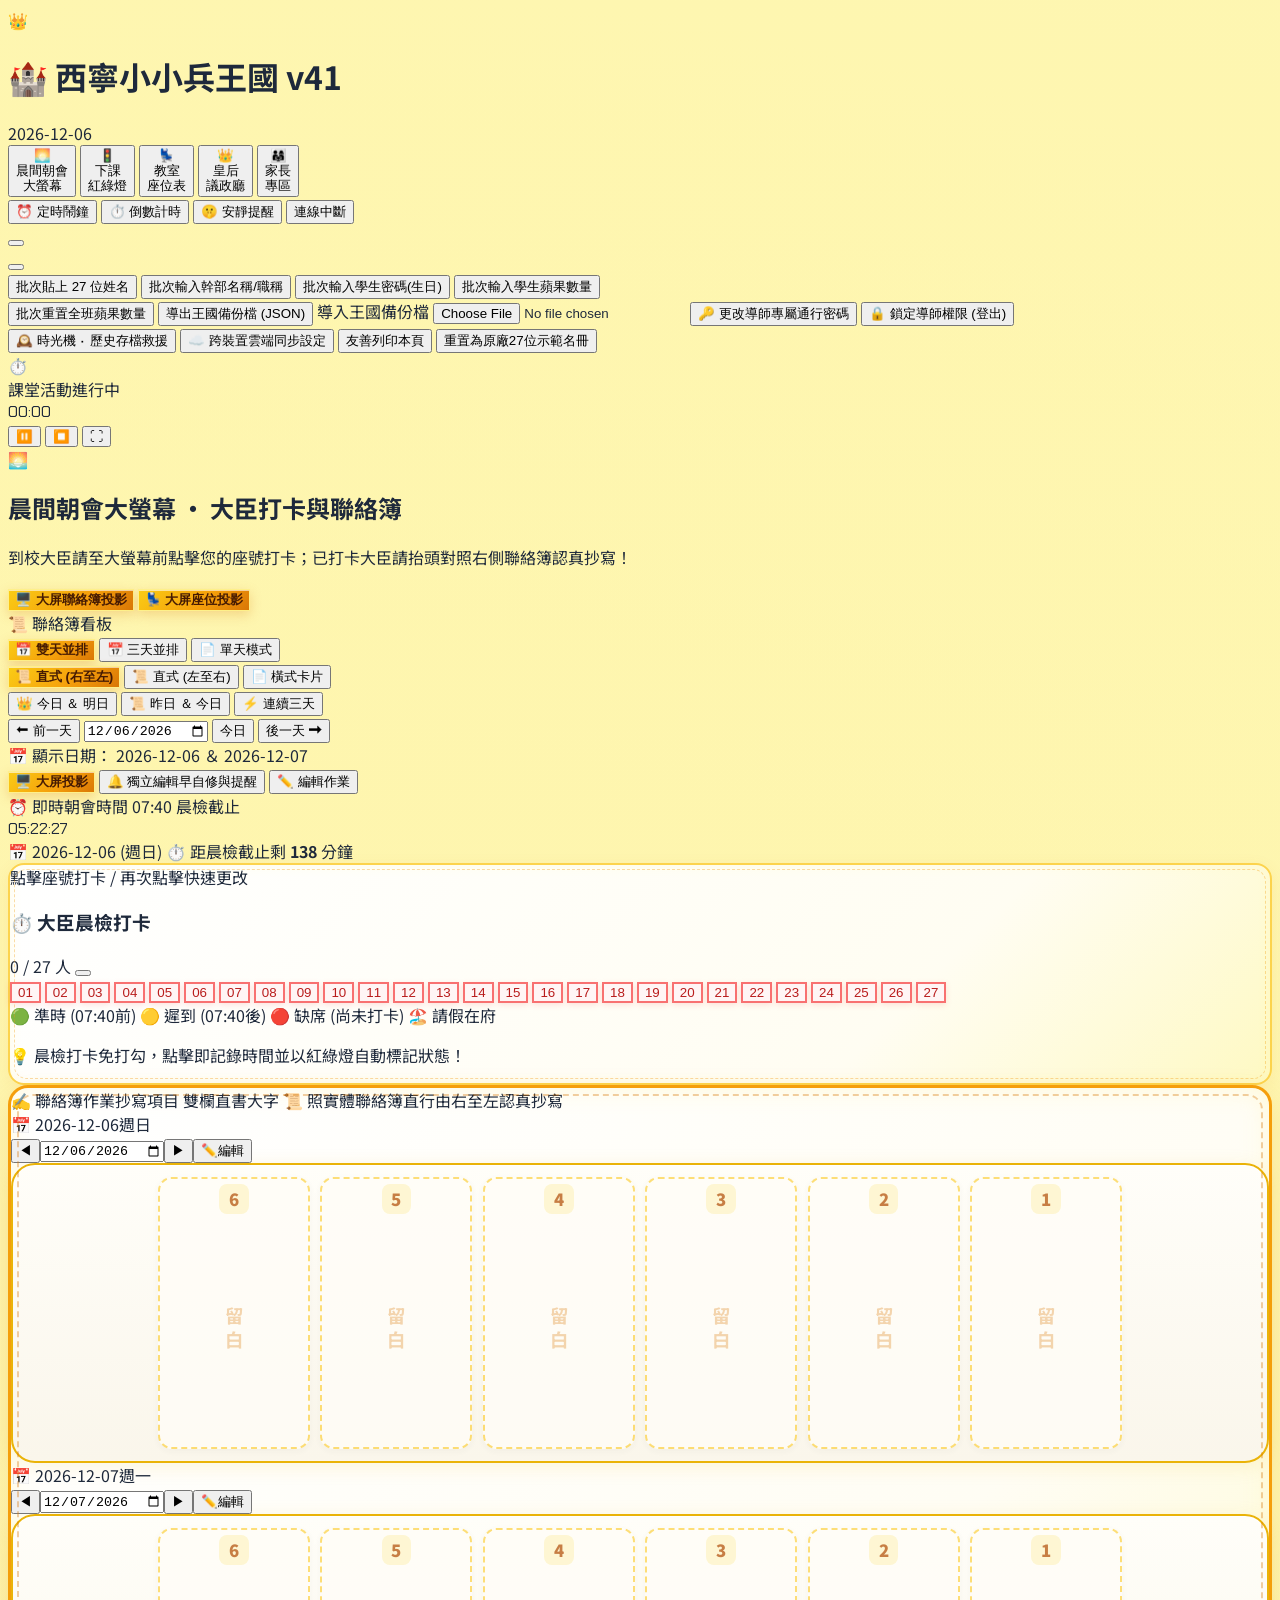
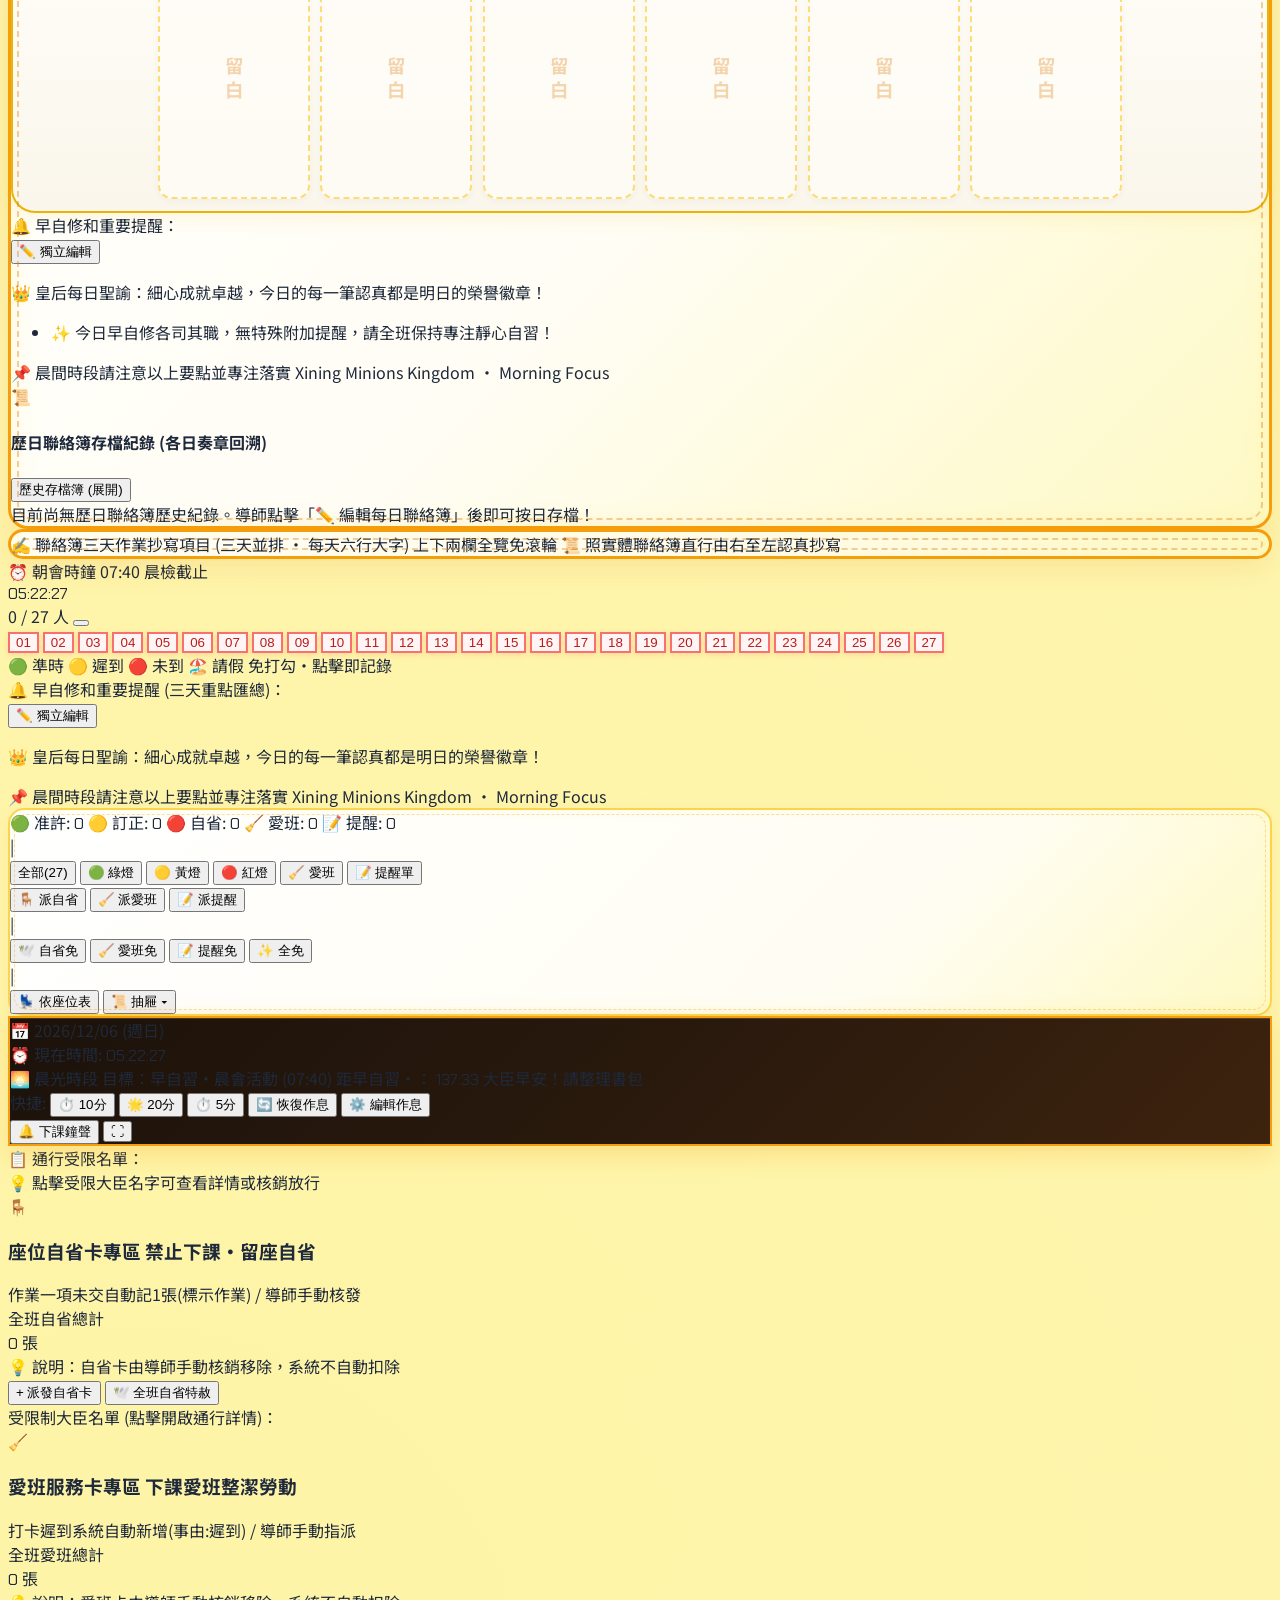
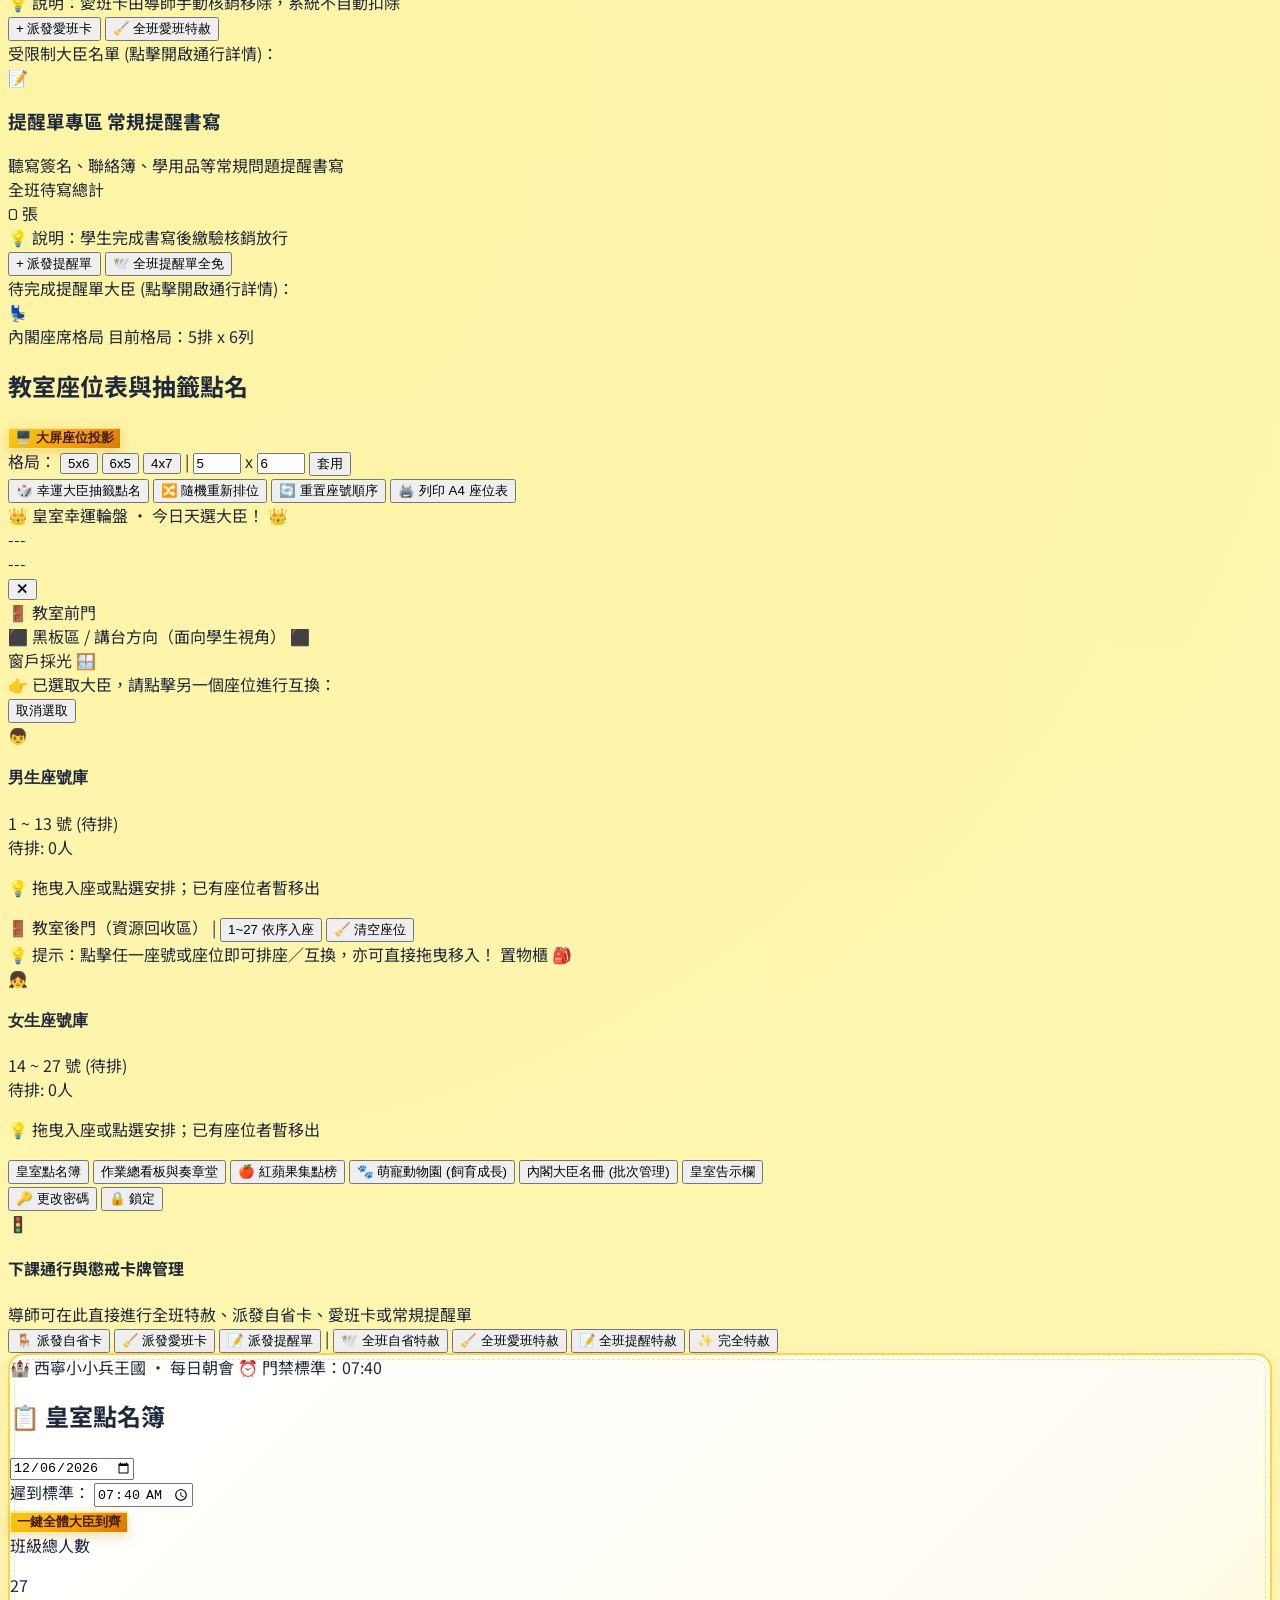
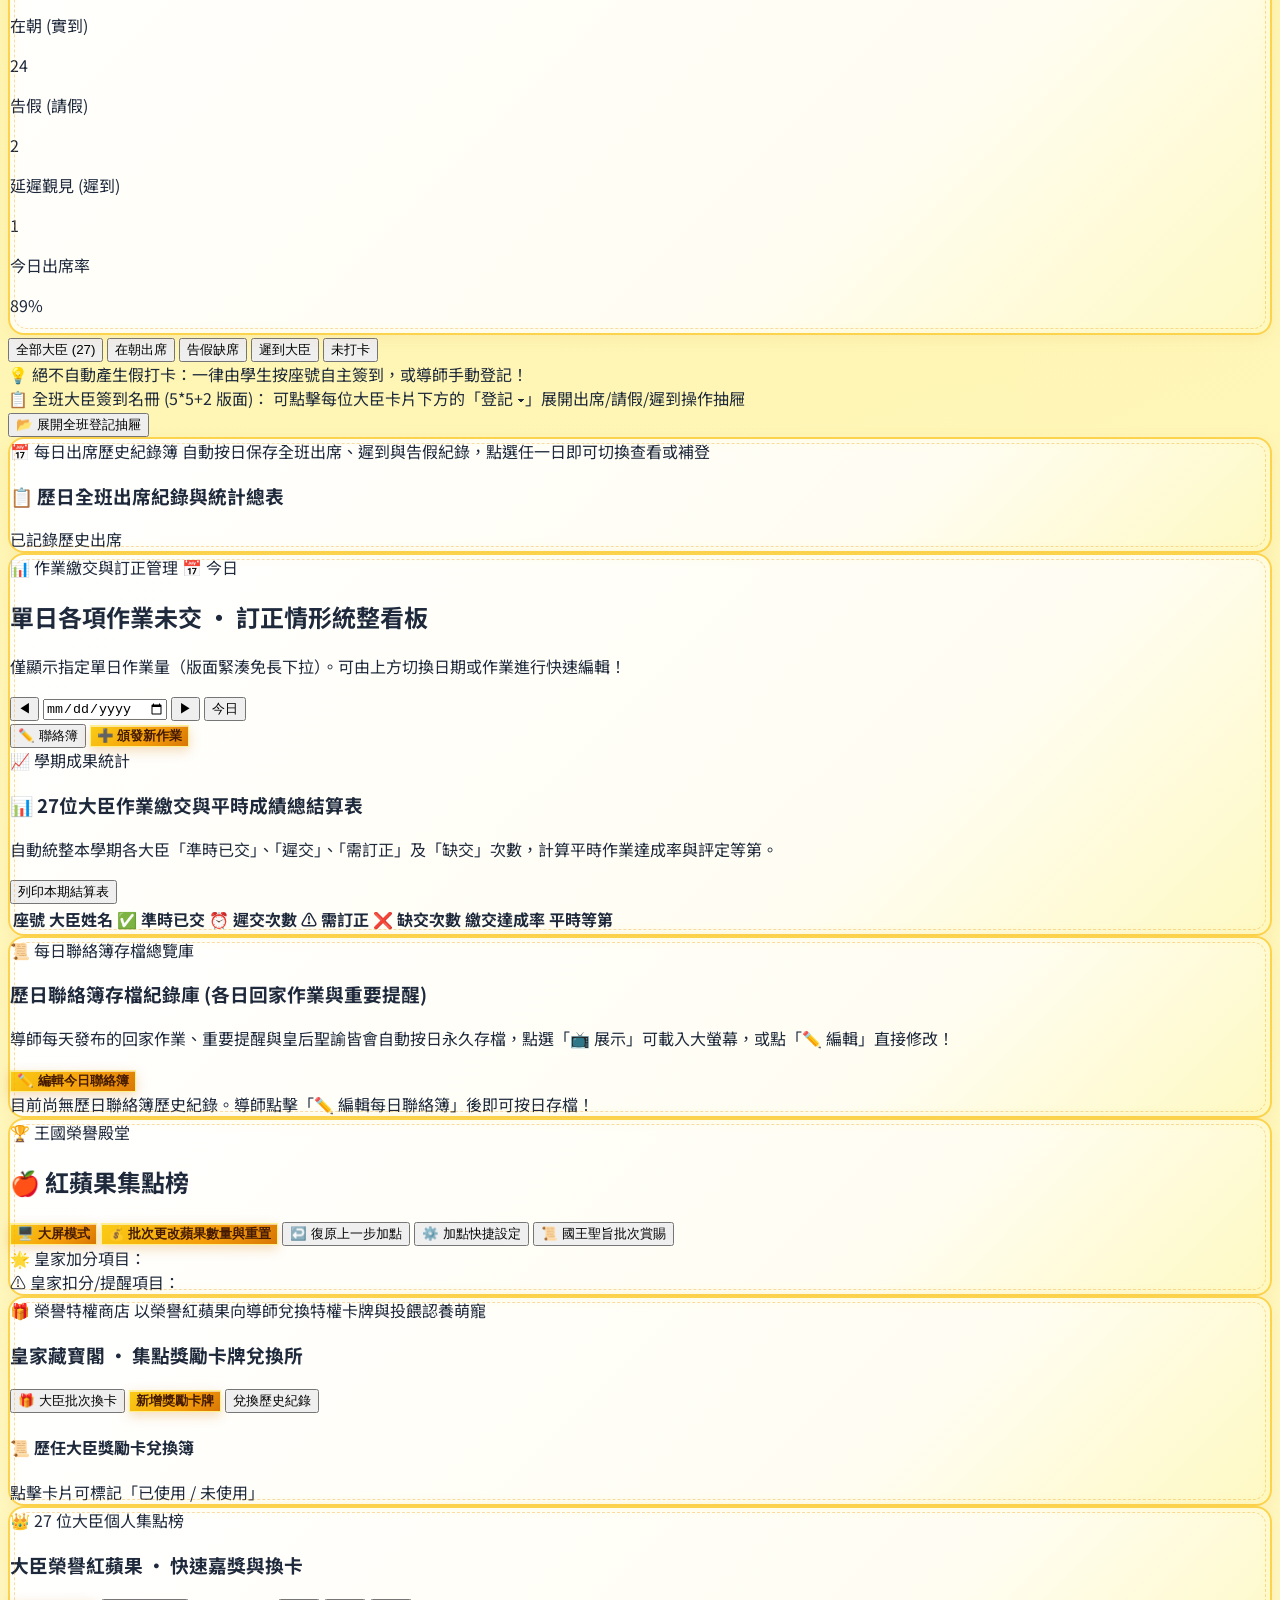
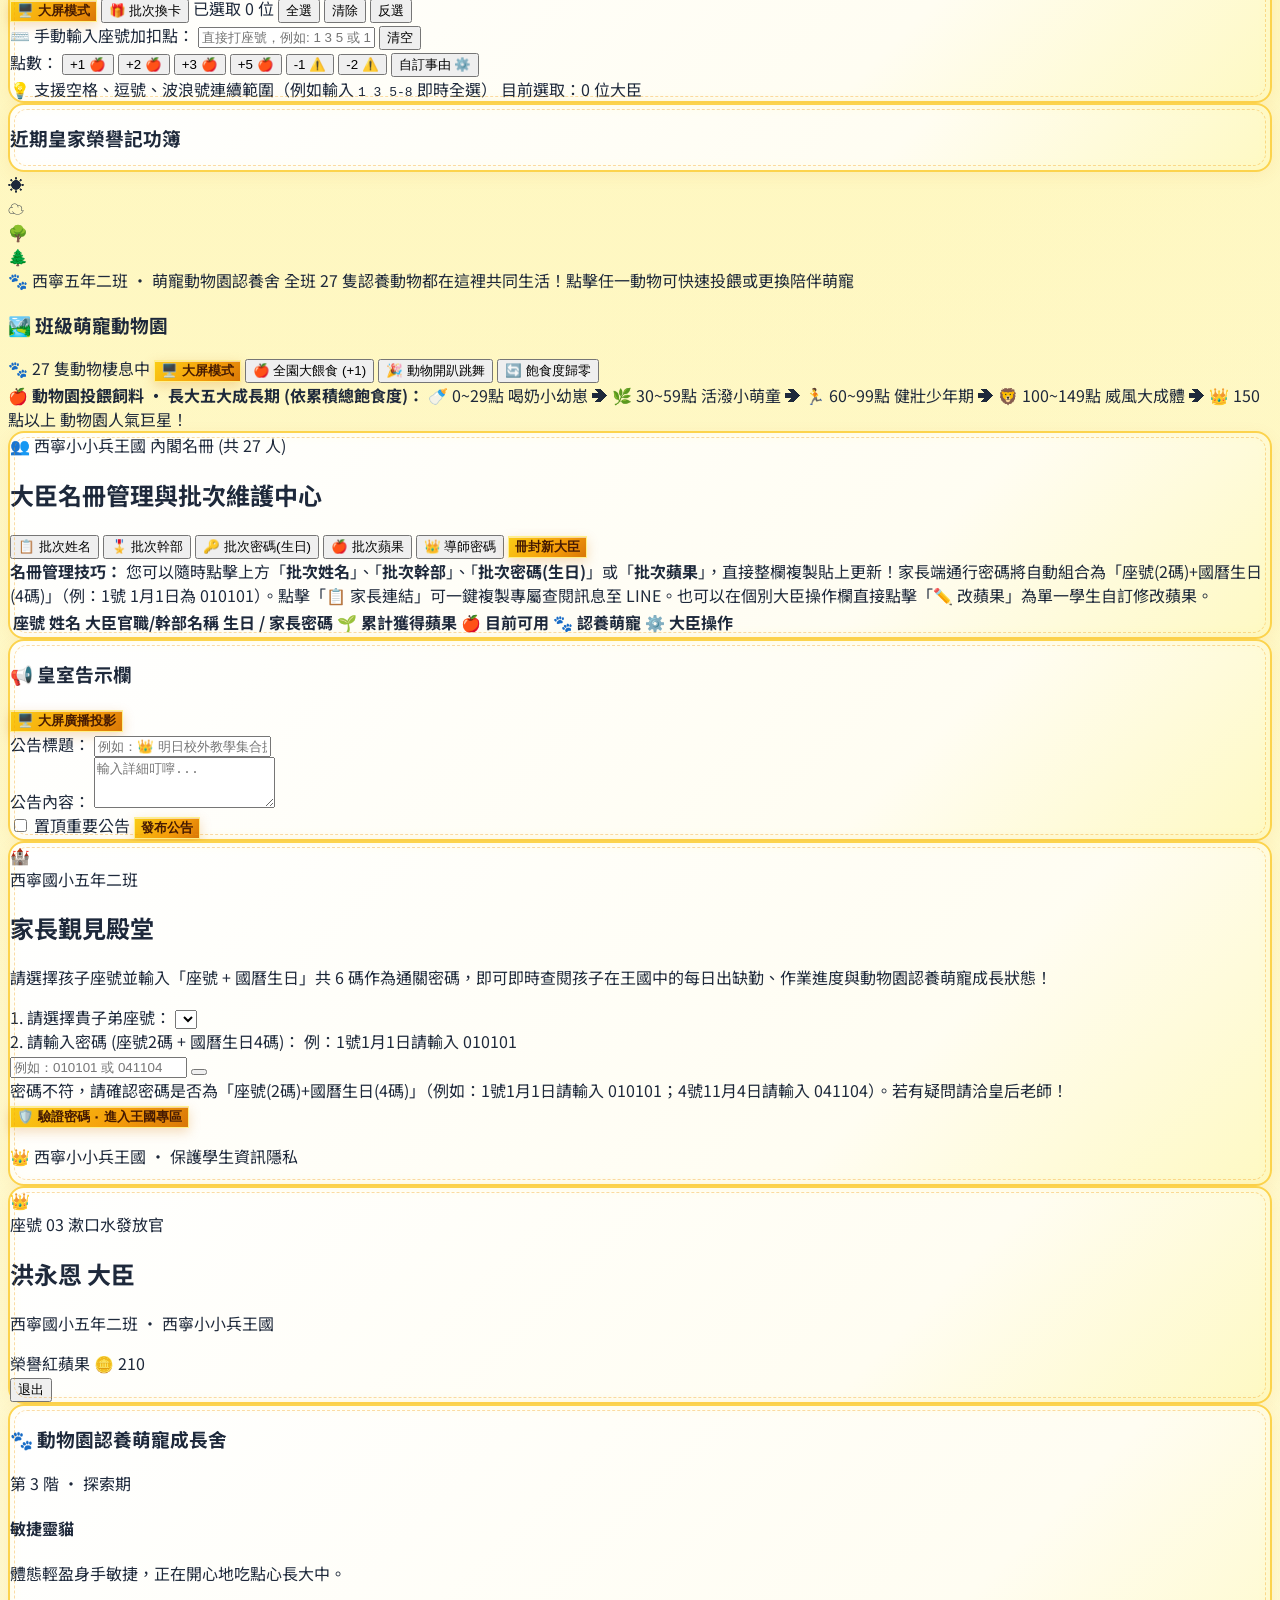
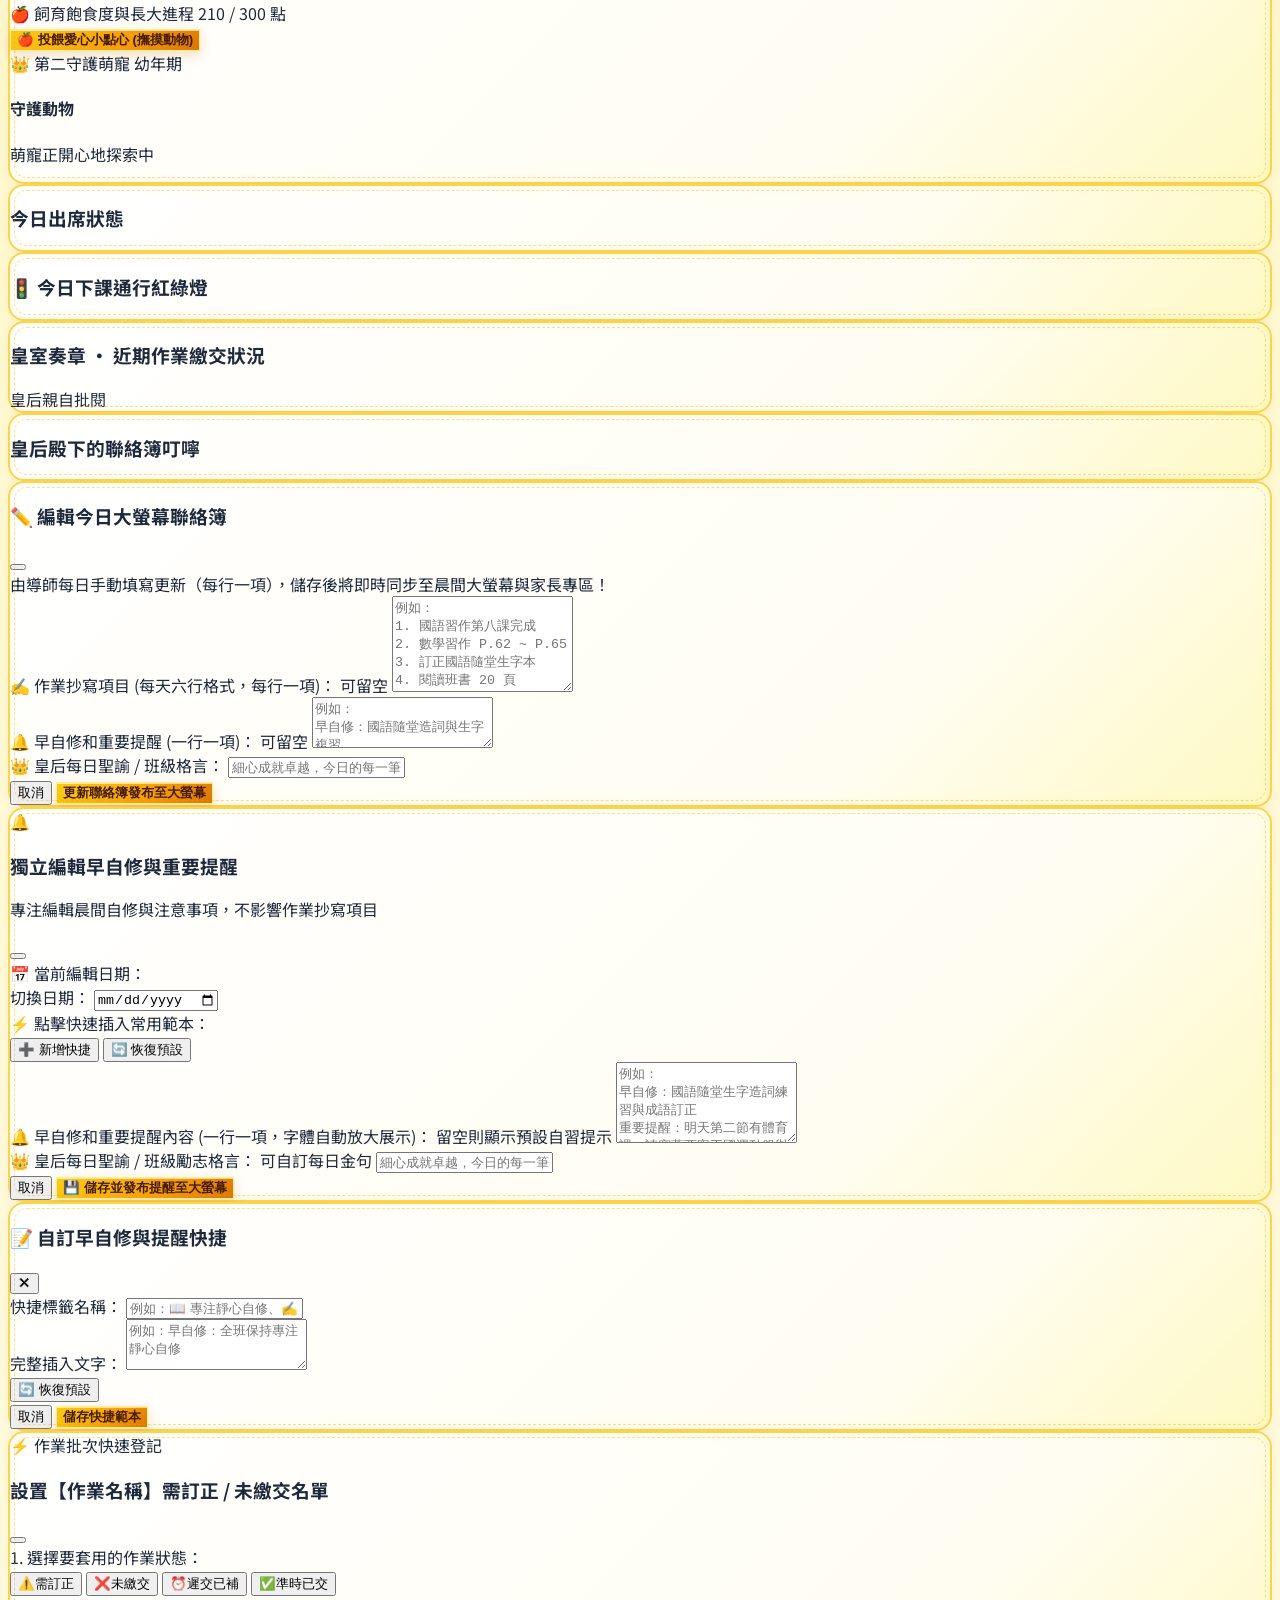
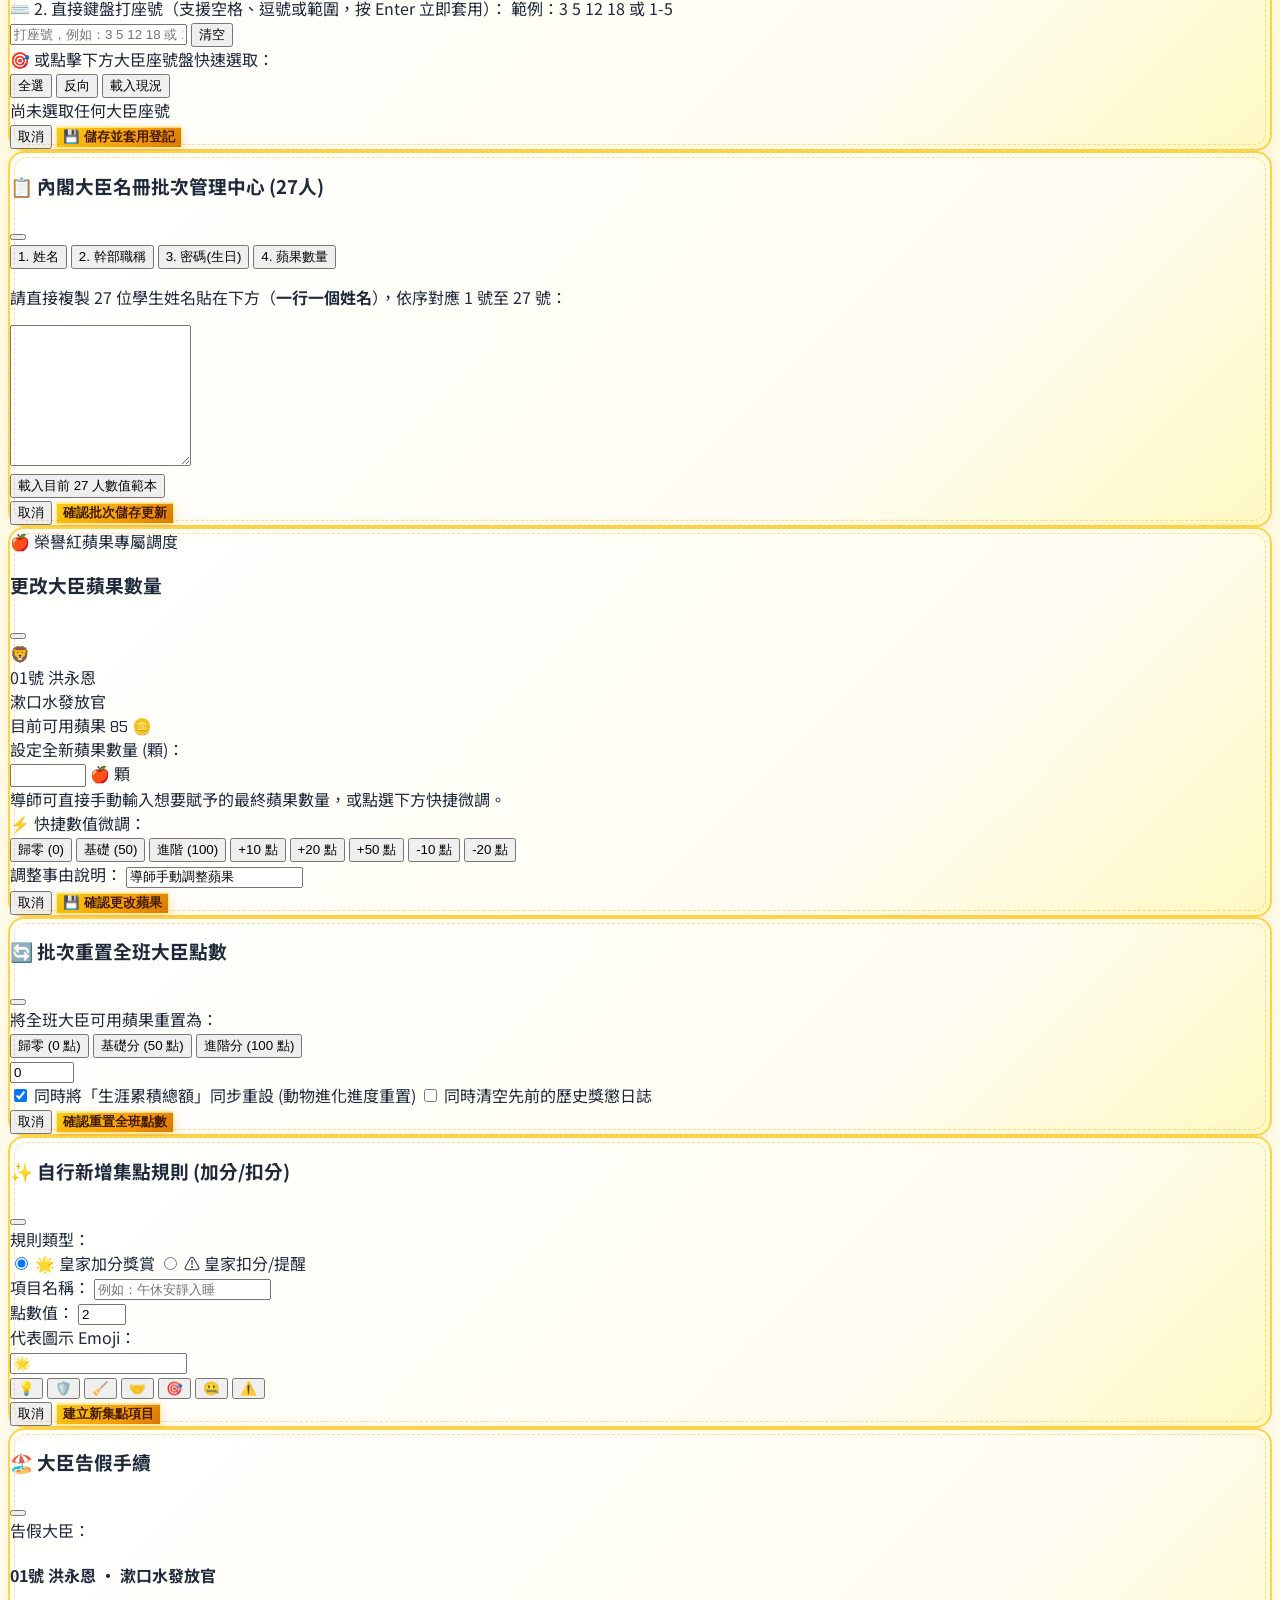
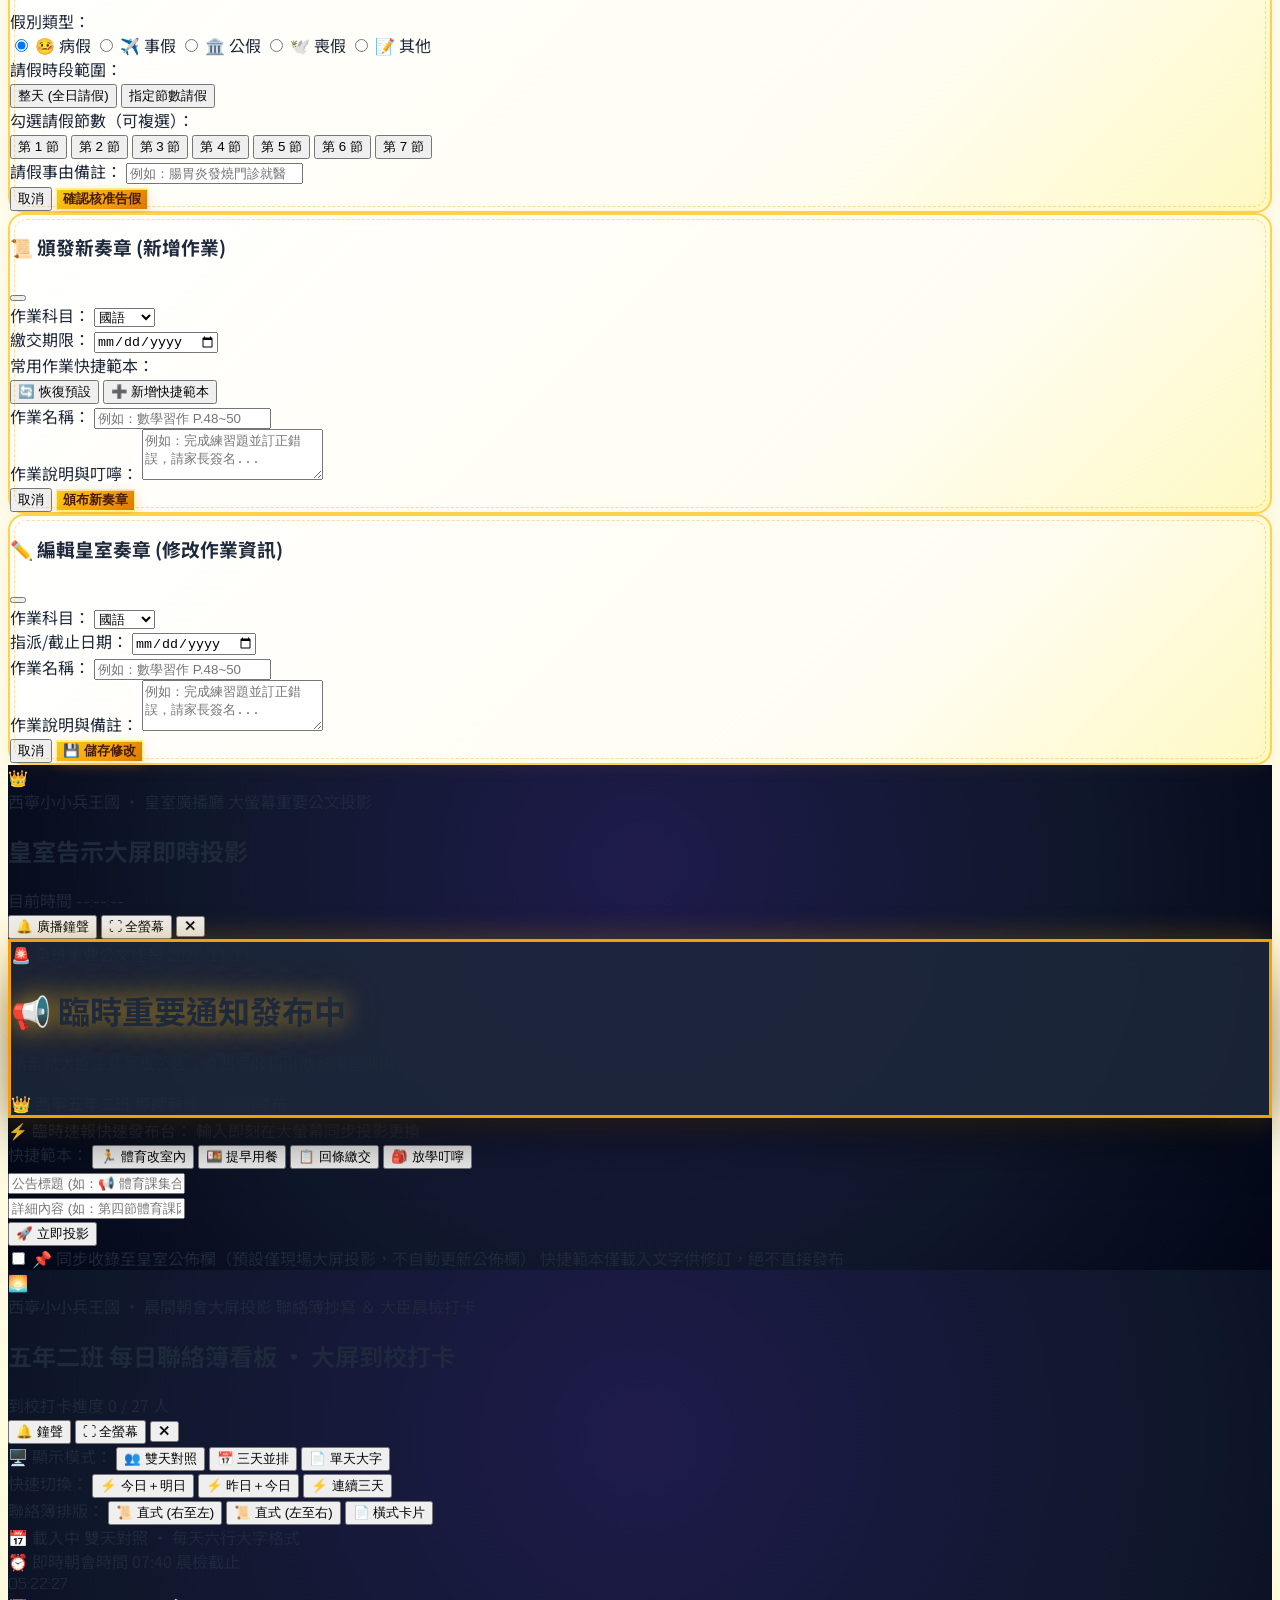
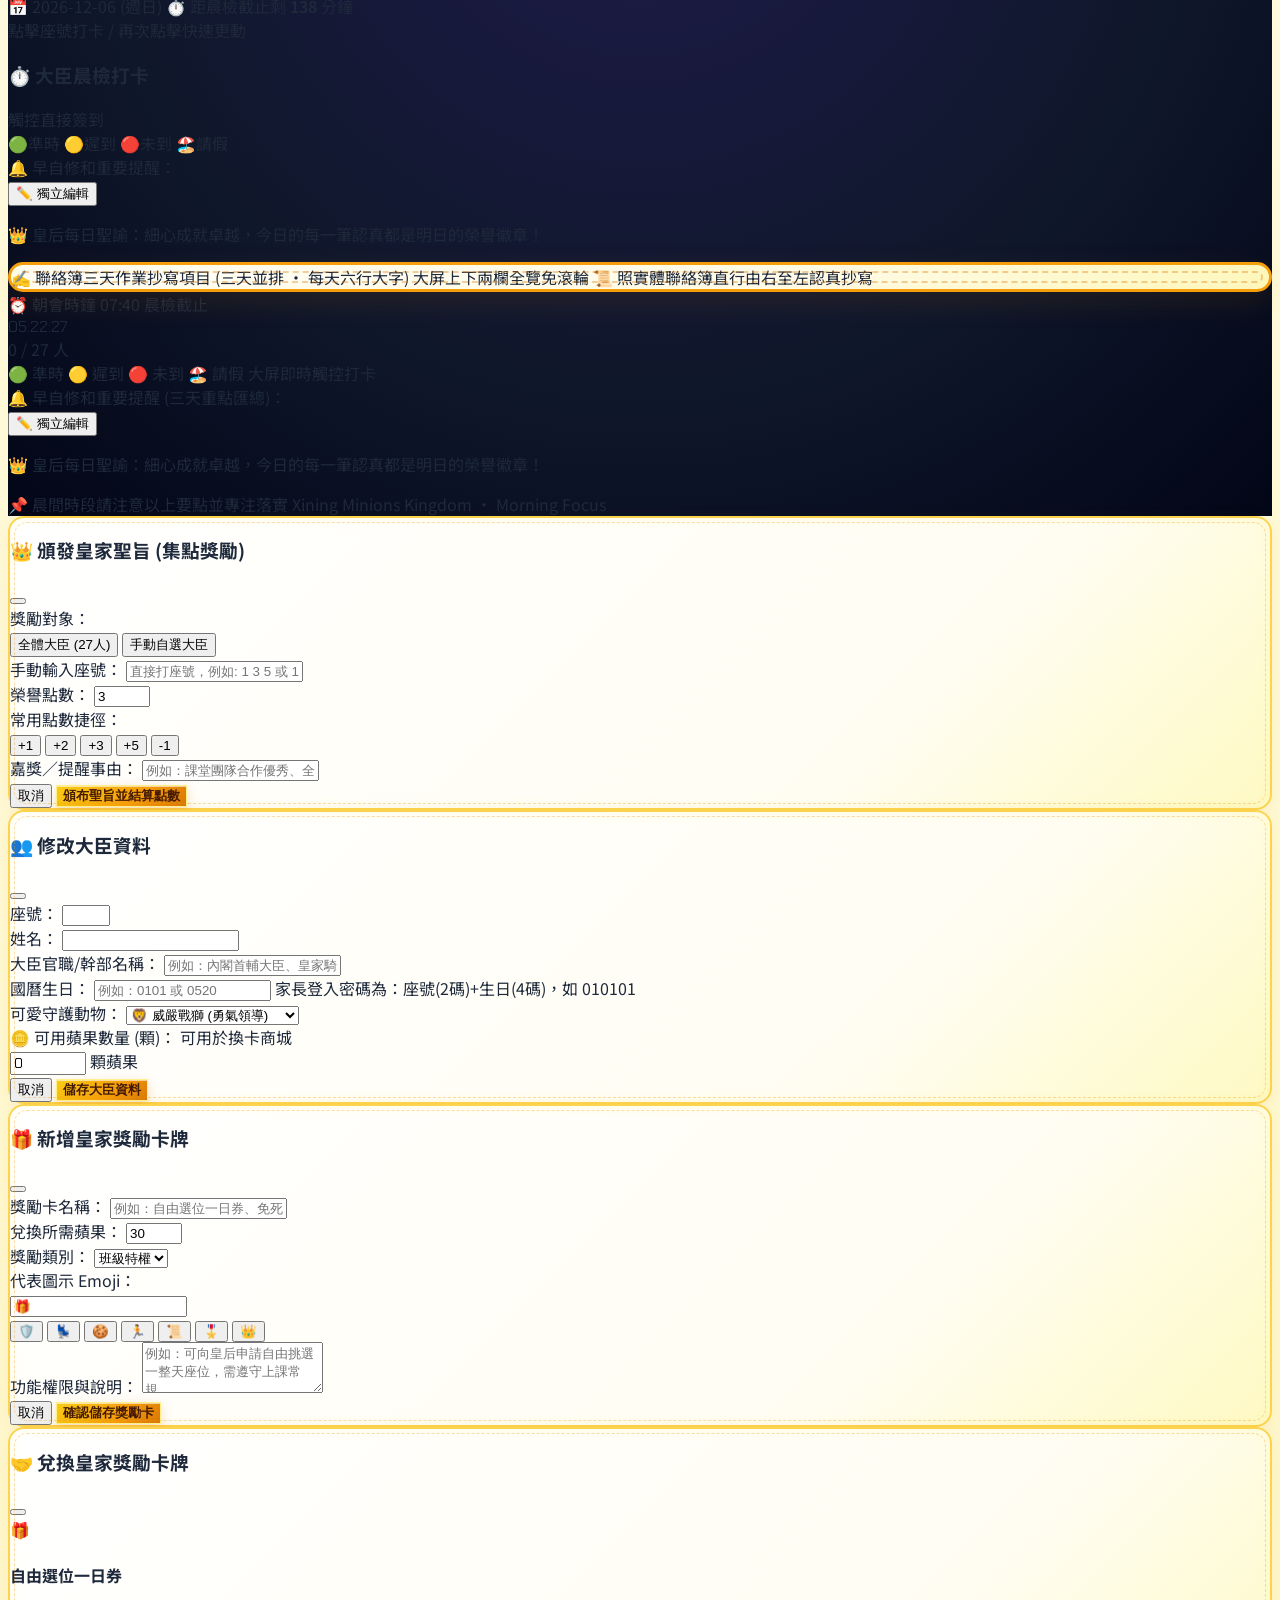
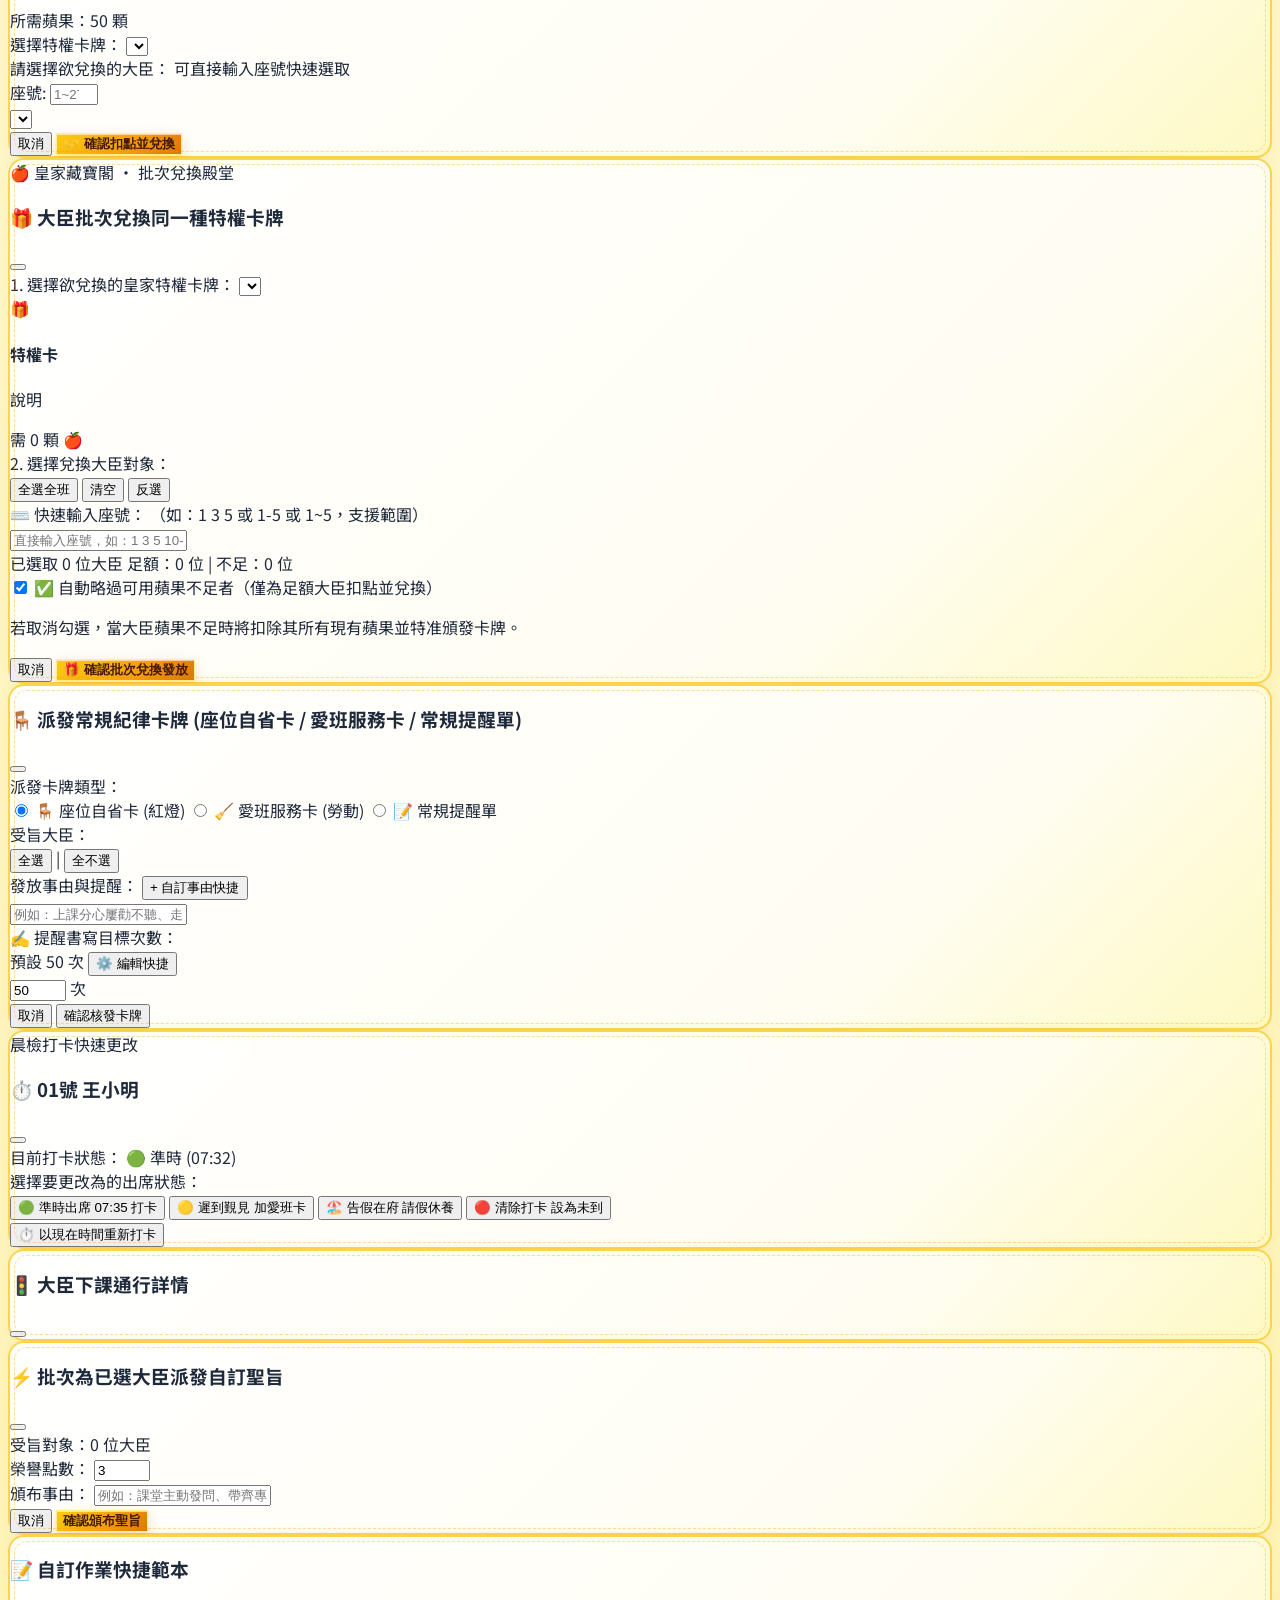
==== commit 7584763a: "Add files via upload" ====
--- a/index.html
+++ b/index.html
@@ -1,4 +1,4 @@
-<!DOCTYPE html>
+﻿<!DOCTYPE html>
 <html lang="zh-TW">
 <head>
   <meta charset="UTF-8">
@@ -47,6 +47,7 @@
         <div class="flex items-center space-x-2 shrink-0">
           <h1 class="text-xl sm:text-2xl font-black tracking-wide text-amber-950 drop-shadow-sm flex items-center space-x-1.5 whitespace-nowrap">
             <span>🏰 西寧小小兵王國</span>
+            <span id="systemVersionBadge" class="text-[10px] font-mono font-bold bg-amber-950 text-amber-300 px-1.5 py-0.5 rounded border border-amber-500/60 ml-1.5 shadow-2xs" title="系統版本號：v41 (更新確認標籤)">v41</span>
           </h1>
           <span id="navTodayDate" class="hidden 2xl:inline-block text-xs text-amber-900/90 font-bold bg-amber-200/70 border border-amber-300/80 px-2.5 py-0.5 rounded-lg whitespace-nowrap"></span>
         </div>
@@ -5375,6 +5376,379 @@
         }
       };
 
+      // 4.1 作業看板核心渲染函數 (自包含覆寫，確保單獨複製貼上 index.html 即 100% 生效)
+      window.renderHomeworkSummaryBoard = function() {
+        var container = document.getElementById("homeworkSummaryBoardContainer");
+        if (!container) return;
+
+        var allHwList = (window.KingdomApp && window.KingdomApp.store && window.KingdomApp.store.data && window.KingdomApp.store.data.homework) || [];
+        var students = (window.KingdomApp && window.KingdomApp.store && window.KingdomApp.store.data && window.KingdomApp.store.data.students) || [];
+
+        if (typeof initHomeworkFilterDate === 'function') {
+          initHomeworkFilterDate();
+        } else {
+          if (typeof currentHwFilterDate === 'undefined' || !currentHwFilterDate || currentHwFilterDate === 'ALL') {
+            window.currentHwFilterDate = (window.KingdomApp && window.KingdomApp.getTodayDateString) ? window.KingdomApp.getTodayDateString() : new Date().toISOString().slice(0, 10);
+          }
+        }
+        var filterDate = (typeof currentHwFilterDate !== 'undefined') ? currentHwFilterDate : ((window.KingdomApp && window.KingdomApp.getTodayDateString) ? window.KingdomApp.getTodayDateString() : new Date().toISOString().slice(0, 10));
+        var todayStr = (window.KingdomApp && window.KingdomApp.getTodayDateString) ? window.KingdomApp.getTodayDateString() : new Date().toISOString().slice(0, 10);
+
+        var picker = document.getElementById("hwHistoryDatePicker");
+        if (picker && picker.value !== filterDate) {
+          picker.value = filterDate;
+        }
+        var dateBadge = document.getElementById("hwCurrentDateBadge");
+        if (dateBadge) {
+          var weekday = (typeof getWeekdayText === 'function') ? getWeekdayText(filterDate) : '';
+          var isToday = filterDate === todayStr;
+          dateBadge.textContent = '📅 ' + filterDate + (weekday ? ' (' + weekday + ')' : '') + (isToday ? ' 【今日】' : '');
+        }
+
+        var dayHomeworkList = allHwList.filter(function(h) { return h.date === filterDate || h.dueDate === filterDate; });
+
+        if (dayHomeworkList.length === 0) {
+          var weekdayNoHw = (typeof getWeekdayText === 'function') ? getWeekdayText(filterDate) : '';
+          var isTodayNoHw = filterDate === todayStr;
+          container.innerHTML = 
+            '<div class="parchment-card p-6 sm:p-8 text-center text-slate-700 font-bold space-y-3.5 rounded-2xl border-2 border-dashed border-amber-300 shadow-2xs">' +
+              '<div class="text-4xl sm:text-5xl drop-shadow-xs">📜</div>' +
+              '<div class="space-y-1">' +
+                '<h3 class="text-base sm:text-lg font-black text-amber-950">' +
+                  filterDate + (weekdayNoHw ? ' (' + weekdayNoHw + ')' : '') + (isTodayNoHw ? ' 【今日】' : '') + ' 尚無登記的作業奏章' +
+                '</h3>' +
+                '<p class="text-xs text-amber-900/70 max-w-md mx-auto">' +
+                  '此日尚未頒布任何回家作業或課堂習作。版面僅專注展示單日內容，避免下拉過長。' +
+                '</p>' +
+              '</div>' +
+              '<div class="flex flex-wrap items-center justify-center gap-2 pt-1">' +
+                '<button onclick="openNewHomeworkModal(\'' + filterDate + '\')" class="btn-royal-gold px-4 py-2 rounded-xl text-xs sm:text-sm font-black shadow flex items-center space-x-1.5 transition active:scale-95">' +
+                  '<span>➕</span>' +
+                  '<span>為【' + filterDate + '】新增作業</span>' +
+                '</button>' +
+                '<button onclick="adjustHomeworkFilterDate(-1)" class="px-3 py-2 rounded-xl bg-white hover:bg-amber-100 text-amber-950 border border-amber-300 text-xs font-black shadow-2xs transition active:scale-95">' +
+                  '◀ 前一天' +
+                '</button>' +
+                '<button onclick="adjustHomeworkFilterDate(1)" class="px-3 py-2 rounded-xl bg-white hover:bg-amber-100 text-amber-950 border border-amber-300 text-xs font-black shadow-2xs transition active:scale-95">' +
+                  '後一天 ▶' +
+                '</button>' +
+                (!isTodayNoHw ? '<button onclick="goToTodayHomework()" class="px-3.5 py-2 rounded-xl bg-amber-200 hover:bg-amber-300 text-amber-950 text-xs font-black shadow-2xs transition active:scale-95">🚩 回到今天</button>' : '') +
+              '</div>' +
+            '</div>';
+          if (typeof renderHomeworkSettlementTable === 'function') renderHomeworkSettlementTable();
+          if (typeof renderContactBookHistoryList === 'function') renderContactBookHistoryList();
+          return;
+        }
+
+        var curHwId = (typeof currentHwFilterId !== 'undefined') ? currentHwFilterId : (window.currentHwFilterId || null);
+        if (dayHomeworkList.length > 0) {
+          if (!curHwId || (curHwId !== 'ALL' && !dayHomeworkList.some(function(h) { return String(h.id) === String(curHwId); }))) {
+            curHwId = String(dayHomeworkList[0].id);
+            if (typeof currentHwFilterId !== 'undefined') currentHwFilterId = curHwId;
+            window.currentHwFilterId = curHwId;
+          }
+        }
+
+        if (!window.openHomeworkDrawerIds) window.openHomeworkDrawerIds = new Set();
+        if (curHwId === 'ALL') {
+          dayHomeworkList.forEach(function(h) { window.openHomeworkDrawerIds.add(String(h.id)); });
+        } else if (curHwId) {
+          if (window.openHomeworkDrawerIds.size === 0) {
+            window.openHomeworkDrawerIds.add(String(curHwId));
+          }
+        }
+
+        var tabsBarHtml = '';
+        if (dayHomeworkList.length > 0) {
+          var optionsHtml = dayHomeworkList.map(function(h) {
+            var pendingCount = 0;
+            var revisionCount = 0;
+            students.forEach(function(st) {
+              var status = (h.records && (h.records[st.id] !== undefined ? h.records[st.id] : h.records[st.seatNo])) || 'pending';
+              if (status === 'pending') pendingCount++;
+              else if (status === 'revision') revisionCount++;
+            });
+            var statusText = pendingCount > 0 ? ('未交 ' + pendingCount + '人') : (revisionCount > 0 ? ('訂正 ' + revisionCount + '人') : '已全齊 ✅');
+            var isSel = String(curHwId) === String(h.id);
+            return '<option value="' + h.id + '" ' + (isSel ? 'selected' : '') + '>[' + (h.subject || '作業') + '] ' + h.title + '（' + statusText + '）</option>';
+          }).join('');
+
+          tabsBarHtml = 
+            '<div class="bg-gradient-to-r from-amber-100/95 via-yellow-100/95 to-amber-100/95 p-2.5 sm:p-3 rounded-2xl border-2 border-amber-300 flex items-center justify-between gap-3 flex-wrap shadow-xs">' +
+              '<div class="flex items-center space-x-2 flex-1 min-w-[240px]">' +
+                '<label for="homeworkDrawerSelect" class="text-xs sm:text-sm font-black text-amber-950 whitespace-nowrap flex items-center space-x-1">' +
+                  '<span>📋</span>' +
+                  '<span>檢視作業抽屜：</span>' +
+                '</label>' +
+                '<select id="homeworkDrawerSelect" onchange="selectSingleHomeworkTab(this.value)" class="flex-1 max-w-md px-3 py-1.5 rounded-xl bg-amber-500 hover:bg-amber-400 text-amber-950 font-black text-xs sm:text-sm border-2 border-amber-600 shadow-sm cursor-pointer transition truncate">' +
+                  optionsHtml +
+                  '<option value="ALL" ' + (curHwId === 'ALL' ? 'selected' : '') + '>📑 展開全部作業抽屜 (' + dayHomeworkList.length + '項)</option>' +
+                '</select>' +
+              '</div>' +
+              '<div class="flex items-center space-x-2">' +
+                '<button type="button" onclick="toggleAllHomeworkDrawers()" class="px-2.5 py-1.5 rounded-xl bg-white hover:bg-amber-50 text-amber-950 border border-amber-300 text-xs font-bold shadow-2xs transition">' +
+                  (curHwId === 'ALL' ? '▲ 抽屜收合為單項' : '▼ 全部抽屜展開') +
+                '</button>' +
+                '<button onclick="openNewHomeworkModal(\'' + filterDate + '\')" class="px-3 py-1.5 rounded-xl bg-amber-400 hover:bg-amber-300 text-amber-950 text-xs font-black border border-amber-500 shadow-2xs flex items-center space-x-1 transition active:scale-95">' +
+                  '<span>➕</span>' +
+                  '<span>新增此日作業</span>' +
+                '</button>' +
+              '</div>' +
+            '</div>';
+        }
+
+        var cardsHtml = dayHomeworkList.map(function(hw) {
+          var isDrawerOpen = (curHwId === 'ALL') || (window.openHomeworkDrawerIds && window.openHomeworkDrawerIds.has(String(hw.id)));
+
+          var submittedList = [];
+          var lateList = [];
+          var revisionList = [];
+          var pendingList = [];
+
+          students.forEach(function(st) {
+            var status = (hw.records && (hw.records[st.id] !== undefined ? hw.records[st.id] : hw.records[st.seatNo])) || 'pending';
+            if (status === 'revision') revisionList.push(st);
+            else if (status === 'late') lateList.push(st);
+            else if (status === 'submitted' || status === 'excellent') submittedList.push(st);
+            else pendingList.push(st);
+          });
+
+          var columns = [
+            { id: 'submitted', title: '準時已繳交', icon: '✅', colorText: 'text-emerald-950', bgClass: 'bg-emerald-50/70 border-emerald-300', badgeClass: 'bg-emerald-600 text-white', chipBorder: 'border-emerald-300 hover:border-emerald-500 bg-white text-emerald-950', list: submittedList },
+            { id: 'late', title: '遲交已補', icon: '⏰', colorText: 'text-amber-950', bgClass: 'bg-amber-50/70 border-amber-300', badgeClass: 'bg-amber-600 text-white', chipBorder: 'border-amber-300 hover:border-amber-500 bg-white text-amber-950', list: lateList },
+            { id: 'revision', title: '需訂正', icon: '⚠️', colorText: 'text-purple-950', bgClass: 'bg-purple-50/70 border-purple-300', badgeClass: 'bg-purple-600 text-white', chipBorder: 'border-purple-300 hover:border-purple-500 bg-white text-purple-950', list: revisionList },
+            { id: 'pending', title: '未繳交', icon: '❌', colorText: 'text-rose-950', bgClass: 'bg-rose-50/70 border-rose-300', badgeClass: 'bg-rose-600 text-white', chipBorder: 'border-rose-300 hover:border-rose-500 bg-white text-rose-950', list: pendingList }
+          ];
+
+          var colsHtml = columns.map(function(col) {
+            var chips = col.list.length === 0 
+              ? '<div class="h-28 flex flex-col items-center justify-center text-slate-400 text-[11px] pointer-events-none select-none"><span>✋ 拖曳大臣名牌至此</span></div>'
+              : col.list.map(function(s) {
+                  var seatStr = String(s.seatNo).padStart(2, '0') + '.' + s.name;
+                  var btnSub = col.id !== 'submitted' ? '<button type="button" onclick="setStudentHomeworkStatus(\'' + hw.id + '\', ' + s.id + ', \'submitted\')" title="移動至【準時已繳交】" class="w-5 h-5 rounded hover:bg-emerald-100 text-emerald-700 flex items-center justify-center text-[10px] font-bold">✅</button>' : '';
+                  var btnLate = col.id !== 'late' ? '<button type="button" onclick="setStudentHomeworkStatus(\'' + hw.id + '\', ' + s.id + ', \'late\')" title="移動至【遲交已補】" class="w-5 h-5 rounded hover:bg-amber-100 text-amber-700 flex items-center justify-center text-[10px] font-bold">⏰</button>' : '';
+                  var btnRev = col.id !== 'revision' ? '<button type="button" onclick="setStudentHomeworkStatus(\'' + hw.id + '\', ' + s.id + ', \'revision\')" title="移動至【需訂正】" class="w-5 h-5 rounded hover:bg-purple-100 text-purple-700 flex items-center justify-center text-[10px] font-bold">⚠️</button>' : '';
+                  var btnPen = col.id !== 'pending' ? '<button type="button" onclick="setStudentHomeworkStatus(\'' + hw.id + '\', ' + s.id + ', \'pending\')" title="移動至【未繳交】" class="w-5 h-5 rounded hover:bg-rose-100 text-rose-700 flex items-center justify-center text-[10px] font-bold">❌</button>' : '';
+                  return '<div class="hw-student-chip p-1.5 rounded-lg border ' + col.chipBorder + ' shadow-2xs flex items-center justify-between gap-1 cursor-grab active:cursor-grabbing hover:shadow-md transition-all select-none" draggable="true" ondragstart="handleHwStudentDragStart(event, \'' + hw.id + '\', \'' + s.id + '\')" ondragend="handleHwStudentDragEnd(event)" title="【拖曳移動】至其他欄位，或點擊右側按鈕快速變更">' +
+                    '<div class="flex items-center space-x-1 min-w-0"><span class="text-slate-400 text-[10px] font-bold">⋮⋮</span><span class="font-black truncate text-[11px]">' + seatStr + '</span></div>' +
+                    '<div class="flex items-center space-x-0.5 shrink-0">' + btnSub + btnLate + btnRev + btnPen + '</div>' +
+                    '</div>';
+                }).join('');
+
+            return '<div class="rounded-xl border-2 ' + col.bgClass + ' p-3 flex flex-col space-y-2">' +
+              '<div class="flex items-center justify-between pb-1 border-b border-amber-200/60 font-black">' +
+                '<span class="flex items-center space-x-1.5 ' + col.colorText + '"><span>' + col.icon + '</span><span>' + col.title + '</span></span>' +
+                '<span class="px-2 py-0.5 rounded-full text-xs font-black ' + col.badgeClass + ' shadow-2xs">' + col.list.length + ' 人</span>' +
+              '</div>' +
+              '<div class="hw-dropzone flex-1 min-h-[140px] max-h-72 overflow-y-auto space-y-1.5 p-1.5 rounded-lg border-2 border-dashed border-slate-300/80 transition-all" data-hw-id="' + hw.id + '" data-status="' + col.id + '" ondragover="handleHwDropZoneOver(event)" ondragleave="handleHwDropZoneLeave(event)" ondrop="handleHwDropZoneDrop(event, \'' + hw.id + '\', \'' + col.id + '\')">' +
+                chips +
+              '</div>' +
+            '</div>';
+          }).join('');
+
+          var drawerContent = isDrawerOpen ? (
+            '<div class="p-4 sm:p-5 pt-3 space-y-3">' +
+              (hw.desc ? ('<p class="text-xs text-slate-600">' + hw.desc + '</p>') : '') +
+              '<div class="grid grid-cols-1 sm:grid-cols-2 lg:grid-cols-4 gap-3 text-xs">' +
+                colsHtml +
+              '</div>' +
+            '</div>'
+          ) : '';
+
+          var statusBadge = pendingList.length > 0
+            ? '<span class="text-xs px-2 py-0.5 rounded-full font-black bg-rose-500 text-white shrink-0">未交 ' + pendingList.length + '人</span>'
+            : (revisionList.length > 0
+                ? '<span class="text-xs px-2 py-0.5 rounded-full font-black bg-purple-500 text-white shrink-0">需訂正 ' + revisionList.length + '人</span>'
+                : '<span class="text-xs px-2 py-0.5 rounded-full font-black bg-emerald-600 text-white shrink-0">全齊 ✅</span>');
+
+          return '<div class="bg-white rounded-2xl border-2 ' + (isDrawerOpen ? 'border-amber-400 shadow-sm' : 'border-amber-200 shadow-2xs hover:border-amber-300') + ' transition-all overflow-hidden" data-hw-card-id="' + hw.id + '">' +
+            '<div class="p-3 sm:p-4 flex flex-col sm:flex-row sm:items-center sm:justify-between gap-2.5 ' + (isDrawerOpen ? 'border-b border-amber-200 bg-amber-50/60' : 'cursor-pointer hover:bg-amber-50/70') + '" onclick="toggleHomeworkDrawer(\'' + hw.id + '\', event)">' +
+              '<div class="flex items-center space-x-2.5 min-w-0 flex-1">' +
+                '<button type="button" class="w-7 h-7 rounded-lg ' + (isDrawerOpen ? 'bg-amber-500 text-amber-950' : 'bg-slate-100 text-slate-500') + ' font-black text-xs flex items-center justify-center transition shrink-0">' + (isDrawerOpen ? '▲' : '▼') + '</button>' +
+                '<span class="bg-amber-200 text-amber-950 font-black text-xs px-2.5 py-0.5 rounded-md shrink-0">' + (hw.subject || '作業') + '</span>' +
+                '<h3 class="text-base sm:text-lg font-black text-amber-950 truncate">' + hw.title + '</h3>' +
+                statusBadge +
+                '<span class="text-xs bg-slate-100 text-slate-600 px-2 py-0.5 rounded-md font-bold shrink-0">📅 ' + (hw.date || '今日') + '</span>' +
+              '</div>' +
+              '<div class="flex flex-wrap items-center gap-1.5 shrink-0" onclick="event.stopPropagation()">' +
+                '<button onclick="openSetRevisionModal(\'' + hw.id + '\', \'pending\')" class="px-2.5 py-1 rounded-xl bg-rose-100 hover:bg-rose-200 text-rose-900 border border-rose-300 font-black text-xs shadow-2xs flex items-center space-x-1" title="鍵盤打座號或點選登記未繳交名冊"><span>❌</span><span>批次未交</span></button>' +
+                '<button onclick="openSetRevisionModal(\'' + hw.id + '\', \'revision\')" class="px-2.5 py-1 rounded-xl bg-purple-100 hover:bg-purple-200 text-purple-900 border border-purple-300 font-black text-xs shadow-2xs flex items-center space-x-1" title="鍵盤打座號或點選登記需訂正名冊"><span>⚠️</span><span>批次需訂正</span></button>' +
+                '<button onclick="batchMarkAllHwSubmitted(\'' + hw.id + '\')" class="px-2.5 py-1 rounded-xl bg-emerald-100 hover:bg-emerald-200 text-emerald-900 border border-emerald-300 font-black text-xs shadow-2xs flex items-center space-x-1"><span>✅</span><span>全齊</span></button>' +
+                '<button onclick="openEditHomeworkModal(\'' + hw.id + '\')" class="px-2 py-1 rounded-xl bg-amber-100 hover:bg-amber-200 text-amber-950 border border-amber-300 font-black text-xs shadow-2xs" title="修改此作業">✏️</button>' +
+                '<button onclick="deleteHomework(\'' + hw.id + '\')" class="px-2 py-1 rounded-xl bg-rose-50 hover:bg-rose-100 text-rose-700 border border-rose-300 font-bold text-xs" title="刪除作業">🗑️</button>' +
+              '</div>' +
+            '</div>' +
+            drawerContent +
+          '</div>';
+        }).join('');
+
+        container.innerHTML = tabsBarHtml + cardsHtml;
+
+        if (typeof renderHomeworkSettlementTable === 'function') renderHomeworkSettlementTable();
+        if (typeof renderContactBookHistoryList === 'function') renderContactBookHistoryList();
+      };
+
+      // 4.2 大臣名冊渲染函數 (自包含覆寫：移除投餵按鈕，單排 4 按鈕結束，不占用兩排)
+      window.renderRosterView = function() {
+        var tbody = document.getElementById("studentRosterTableBody");
+        if (!tbody) return;
+
+        if (window.KingdomApp && window.KingdomApp.store && typeof window.KingdomApp.store.syncAllStudentsPets === 'function') {
+          window.KingdomApp.store.syncAllStudentsPets();
+        }
+
+        var students = (window.KingdomApp && window.KingdomApp.store && window.KingdomApp.store.data && window.KingdomApp.store.data.students) || [];
+
+        tbody.innerHTML = students.map(function(st) {
+          var seatPad = String(st.seatNo).padStart(2, '0');
+          var bdayPad = (st.birthday || '0101').replace(/[^0-9]/g, '').padStart(4, '0');
+          var passCode = seatPad + bdayPad;
+          var defaultPet = (st.animalType || st.petType || 'lion').toLowerCase();
+          if (window.KingdomApp && window.KingdomApp.store && typeof window.KingdomApp.store.syncStudentPets === 'function') {
+            window.KingdomApp.store.syncStudentPets(st);
+          }
+          var currentPts = Math.max(0, parseInt(st.points, 10) || 0);
+          var lifetime = parseInt(st.lifetimePoints, 10);
+          if (isNaN(lifetime) || lifetime < 0 || (lifetime <= 0 && currentPts > 0)) {
+            lifetime = currentPts;
+            st.lifetimePoints = currentPts;
+          }
+          var effectivePts = lifetime;
+          var maxAllowed = 1 + Math.floor(lifetime / 500);
+          var validPets = (st.pets || [{ type: defaultPet }]).slice(0, maxAllowed);
+          st.pets = validPets;
+
+          var activeIdx = validPets.length - 1;
+          if (window.rosterActivePetIndex && window.rosterActivePetIndex[st.id] !== undefined) {
+            var savedIdx = window.rosterActivePetIndex[st.id];
+            if (savedIdx >= 0 && savedIdx < validPets.length) {
+              activeIdx = savedIdx;
+            }
+          }
+
+          var curPet = validPets[activeIdx] || validPets[0];
+          var curType = curPet.type.toLowerCase();
+          var curExp = activeIdx === 0 ? effectivePts : Math.max(0, effectivePts - activeIdx * 500);
+          var curStatus = (window.KingdomApp && window.KingdomApp.getAnimalStatus) ? window.KingdomApp.getAnimalStatus(curType, curExp) : { animalName: '獅子', stageTitle: '幼年', progressPct: 50 };
+          var curSvg = (window.KingdomApp && window.KingdomApp.renderAnimalSVG) ? window.KingdomApp.renderAnimalSVG(curType, curStatus.stageIndex) : '🦁';
+
+          var isDrawerOpen = window.rosterOpenPetDrawers && window.rosterOpenPetDrawers.has(st.id);
+          var reqPtsForNext = validPets.length * 500;
+
+          var petSectionHtml = 
+            '<div class="inline-flex flex-col items-center justify-center w-full min-w-[250px] max-w-[320px]">' +
+              '<div class="flex items-center justify-center space-x-2">' +
+                '<div class="w-10 h-10 flex-shrink-0 bg-white rounded-xl p-0.5 border-2 border-amber-300 shadow-xs cursor-pointer hover:border-amber-500 hover:scale-105 transition" onclick="openChangeAnimalModal(' + st.id + ', ' + activeIdx + ')" title="點擊更換此萌寵種類">' +
+                  curSvg +
+                '</div>' +
+                '<div class="text-left">' +
+                  '<div class="flex items-center space-x-1">' +
+                    '<span class="font-black text-amber-950 text-xs sm:text-sm">' + curStatus.animalName + '</span>' +
+                    '<span class="text-[10px] font-bold px-1.5 py-0.2 rounded-full ' + (curStatus.isGolden ? 'bg-amber-300 text-amber-950 font-black border border-amber-400' : 'bg-amber-100 text-amber-900') + '">' + curStatus.stageTitle + '</span>' +
+                    '<button type="button" onclick="openChangeAnimalModal(' + st.id + ', ' + activeIdx + ')" class="text-[11px] text-amber-700 hover:text-amber-950 font-bold ml-0.5" title="更換此萌寵">[換]</button>' +
+                  '</div>' +
+                  '<div class="w-20 bg-slate-200 h-1.5 rounded-full overflow-hidden mt-1">' +
+                    '<div class="h-full bg-gradient-to-r from-emerald-400 to-amber-500 rounded-full" style="width: ' + curStatus.progressPct + '%"></div>' +
+                  '</div>' +
+                '</div>' +
+              '</div>';
+
+          if (validPets.length > 1) {
+            var optionsPets = validPets.map(function(p, pIdx) {
+              var sType = p.type.toLowerCase();
+              var sExp = pIdx === 0 ? effectivePts : Math.max(0, effectivePts - pIdx * 500);
+              var sStatus = (window.KingdomApp && window.KingdomApp.getAnimalStatus) ? window.KingdomApp.getAnimalStatus(sType, sExp) : { animalName: '萌寵', stageTitle: '' };
+              var isLatest = pIdx === validPets.length - 1;
+              return '<option value="' + pIdx + '" ' + (pIdx === activeIdx ? 'selected' : '') + '>' + (isLatest ? '🌟 ' : '🐾 ') + '第' + (pIdx + 1) + '隻: ' + sStatus.animalName + ' (' + sStatus.stageTitle + ')</option>';
+            }).join('');
+
+            petSectionHtml += 
+              '<div class="mt-2 flex flex-col items-center space-y-1.5 w-full">' +
+                '<div class="flex items-center justify-center space-x-1.5 w-full">' +
+                  '<span class="text-xs text-purple-950 font-black shrink-0">顯示：</span>' +
+                  '<select onchange="changeRosterActivePet(' + st.id + ', this.value)" class="text-xs font-black bg-purple-50 text-purple-950 border-2 border-purple-300 rounded-xl px-2.5 py-1 shadow-2xs cursor-pointer w-auto max-w-[210px] truncate" title="切換當前想在大臣名冊顯示的寵物">' +
+                    optionsPets +
+                  '</select>' +
+                '</div>' +
+                '<button type="button" onclick="toggleRosterPetDrawer(' + st.id + ')" class="text-xs font-black text-purple-950 bg-gradient-to-r from-purple-100 via-indigo-50 to-purple-100 hover:from-purple-200 hover:to-indigo-100 px-3.5 py-1.5 rounded-xl border-2 border-purple-400 transition shadow-2xs cursor-pointer whitespace-nowrap flex items-center justify-center space-x-1.5 w-auto min-w-[200px] active:scale-95">' +
+                  '<span class="text-sm">📂</span>' +
+                  '<span class="tracking-wide">' + (isDrawerOpen ? '收合其餘萌寵 ▲' : ('收藏抽屜 (' + validPets.length + '隻萌寵) ▼')) + '</span>' +
+                '</button>' +
+              '</div>';
+
+            if (isDrawerOpen) {
+              var drawerItems = validPets.map(function(p, pIdx) {
+                var sType = p.type.toLowerCase();
+                var sExp = pIdx === 0 ? effectivePts : Math.max(0, effectivePts - pIdx * 500);
+                var sStatus = (window.KingdomApp && window.KingdomApp.getAnimalStatus) ? window.KingdomApp.getAnimalStatus(sType, sExp) : { animalName: '萌寵', stageTitle: '' };
+                var sSvg = (window.KingdomApp && window.KingdomApp.renderAnimalSVG) ? window.KingdomApp.renderAnimalSVG(sType, sStatus.stageIndex) : '🐾';
+                var isLatest = pIdx === validPets.length - 1;
+                var isCurrent = pIdx === activeIdx;
+                return '<div class="flex items-center justify-between p-2 bg-white rounded-xl border-2 ' + (isCurrent ? 'border-purple-500 ring-2 ring-purple-300 bg-purple-50/70 shadow-2xs' : 'border-purple-200 hover:border-purple-300') + ' transition gap-2">' +
+                  '<div class="flex items-center space-x-2 min-w-0">' +
+                    '<div class="w-8 h-8 flex-shrink-0 bg-purple-50 rounded-lg p-0.5 border border-purple-300 shadow-2xs">' + sSvg + '</div>' +
+                    '<div class="min-w-0">' +
+                      '<div class="flex items-center space-x-1 flex-wrap">' +
+                        '<span class="text-xs font-black text-purple-950 whitespace-nowrap">' + (isLatest ? '🌟 ' : '') + sStatus.animalName + '</span>' +
+                        '<span class="text-[10px] font-bold px-1.5 py-0.2 rounded-full ' + (sStatus.isGolden ? 'bg-amber-300 text-amber-950 font-black' : 'bg-purple-100 text-purple-900') + ' whitespace-nowrap">' + sStatus.stageTitle + '</span>' +
+                      '</div>' +
+                      '<div class="text-[10px] text-slate-500 font-mono mt-0.5">成長經驗: ' + sExp + ' 🍎</div>' +
+                    '</div>' +
+                  '</div>' +
+                  '<div class="flex items-center space-x-1 shrink-0">' +
+                    '<button type="button" onclick="changeRosterActivePet(' + st.id + ', ' + pIdx + ')" class="text-xs px-2.5 py-1 rounded-lg ' + (isCurrent ? 'bg-purple-700 text-white font-black shadow-2xs' : 'bg-purple-100 hover:bg-purple-200 text-purple-950 font-bold border border-purple-300') + ' transition cursor-pointer">' + (isCurrent ? '✓ 顯示中' : '切換') + '</button>' +
+                    '<button type="button" onclick="openChangeAnimalModal(' + st.id + ', ' + pIdx + ')" class="text-xs text-purple-700 hover:text-purple-950 hover:bg-purple-100 px-2 py-1 rounded-lg border border-purple-200 font-bold transition cursor-pointer" title="更換此隻萌寵品種">換</button>' +
+                  '</div>' +
+                '</div>';
+              }).join('');
+
+              petSectionHtml += 
+                '<div class="mt-2.5 p-3 bg-gradient-to-br from-purple-50 via-white to-purple-50 rounded-2xl border-2 border-purple-400 w-full min-w-[250px] max-w-[300px] space-y-2 text-left shadow-md animate-fadeIn">' +
+                  '<div class="flex items-center justify-between border-b border-purple-200 pb-1.5">' +
+                    '<span class="text-xs font-black text-purple-950 flex items-center space-x-1"><span>🐾</span><span>已認養寵物收藏庫 (' + validPets.length + '隻)</span></span>' +
+                    '<span class="text-[10px] text-purple-700 font-bold bg-purple-100 px-1.5 py-0.5 rounded">先認養後隨選</span>' +
+                  '</div>' +
+                  '<div class="space-y-2">' + drawerItems + '</div>' +
+                '</div>';
+            }
+          }
+
+          if (validPets.length < maxAllowed && effectivePts >= reqPtsForNext) {
+            petSectionHtml += 
+              '<div class="mt-1.5">' +
+                '<button type="button" onclick="openChangeAnimalModal(' + st.id + ', ' + validPets.length + ')" class="text-xs font-black text-amber-950 bg-gradient-to-r from-amber-300 to-yellow-300 hover:from-amber-400 hover:to-yellow-400 px-3 py-1.5 rounded-xl border-2 border-amber-500 shadow-2xs transition active:scale-95 whitespace-nowrap">' +
+                  '🐣 認養第' + (validPets.length + 1) + '隻萌寵！' +
+                '</button>' +
+              '</div>';
+          }
+
+          petSectionHtml += '</div>';
+
+          return '<tr class="hover:bg-amber-100/60 transition text-center">' +
+            '<td class="py-3 px-3 text-center whitespace-nowrap"><span class="font-mono font-black text-amber-950 text-base sm:text-lg bg-amber-200/90 border border-amber-300 px-2.5 py-1 rounded-xl shadow-2xs inline-block">' + seatPad + '</span></td>' +
+            '<td class="py-3 px-3 text-center whitespace-nowrap font-cute font-black text-slate-900 text-base sm:text-lg tracking-wide">' + st.name + '</td>' +
+            '<td class="py-3 px-3 text-center whitespace-nowrap"><span class="bg-amber-100 text-amber-950 border border-amber-300 px-3 py-1 rounded-xl font-bold text-xs sm:text-sm inline-block shadow-2xs">' + st.title + '</span></td>' +
+            '<td class="py-3 px-3 text-center whitespace-nowrap text-xs sm:text-sm bg-amber-50/70 rounded-xl"><span class="font-mono font-bold text-slate-800">' + st.birthday + '</span><span class="block text-[11px] text-amber-900 font-mono font-black mt-0.5">密碼: ' + passCode + '</span></td>' +
+            '<td class="py-3 px-3 text-center whitespace-nowrap"><span class="font-mono font-black text-amber-900 text-base sm:text-lg bg-amber-100/90 border border-amber-300 px-3 py-1 rounded-xl shadow-2xs inline-block">' + effectivePts + ' 🍎</span><span class="block text-[10px] text-amber-800 font-bold mt-0.5">總累計獲得</span></td>' +
+            '<td class="py-3 px-3 text-center whitespace-nowrap"><span class="font-mono font-black text-rose-600 text-base sm:text-lg bg-rose-50 border border-rose-200 px-3 py-1 rounded-xl shadow-2xs inline-block">' + currentPts + ' 🍎</span><span class="block text-[10px] text-rose-700 font-bold mt-0.5">可用存量</span></td>' +
+            '<td class="py-3 px-3 text-center whitespace-nowrap">' + petSectionHtml + '</td>' +
+            '<!-- 8. ⚙️ 大臣操作區 (居中對齊，單排結束不占用兩排版面) -->' +
+            '<td class="py-2.5 px-3 text-center whitespace-nowrap">' +
+              '<div class="inline-flex items-center justify-center space-x-1.5 whitespace-nowrap">' +
+                '<button type="button" onclick="openEditStudentPointsModal(' + st.id + ')" class="px-2.5 py-1 bg-gradient-to-r from-rose-100 to-amber-100 hover:from-rose-200 hover:to-amber-200 text-rose-950 rounded-lg text-xs font-black border border-rose-300 shadow-2xs transition" title="更改此大臣紅蘋果數量">✏️ 改蘋果</button>' +
+                '<button type="button" onclick="copyParentLink(' + st.seatNo + ')" class="px-2 py-1 bg-amber-100 hover:bg-amber-200 text-amber-950 rounded-lg text-xs font-black border border-amber-300 shadow-2xs transition" title="複製家長查閱專用訊息">📋 家長連結</button>' +
+                '<button type="button" onclick="openEditStudentModal(' + st.id + ')" class="px-2 py-1 bg-white hover:bg-slate-100 text-slate-700 border border-slate-300 rounded-lg text-xs font-bold shadow-2xs transition">修改</button>' +
+                '<button type="button" onclick="deleteStudent(' + st.id + ')" class="px-2 py-1 bg-rose-50 hover:bg-rose-100 text-rose-700 border border-rose-200 rounded-lg text-xs font-bold shadow-2xs transition">除名</button>' +
+              '</div>' +
+            '</td>' +
+          '</tr>';
+        }).join('');
+
+        if (typeof initLucideIcons === 'function') initLucideIcons();
+      };
+      
+      
+
       // 5. 集點獎勵鍵盤手動輸入號碼快速加扣點
       function parseSeatTokensInternal(text) {
         if (!text) return [];
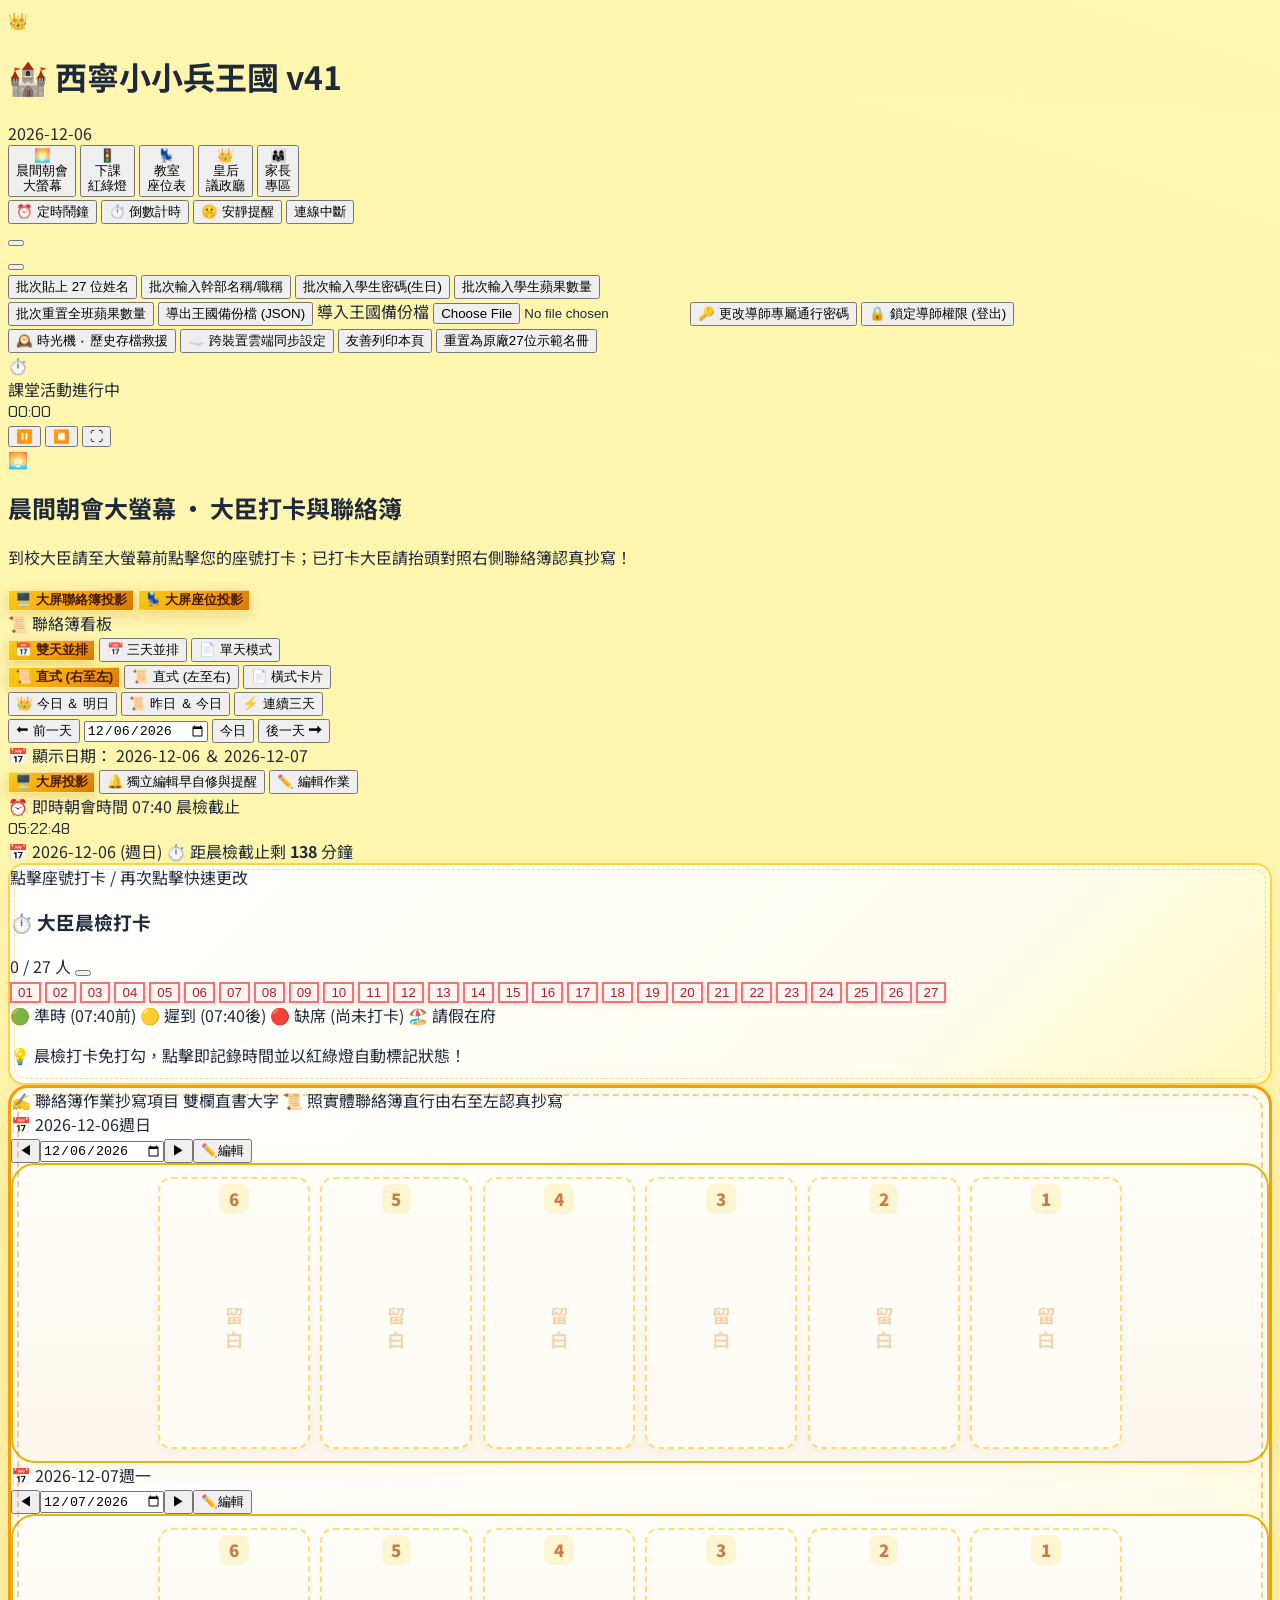
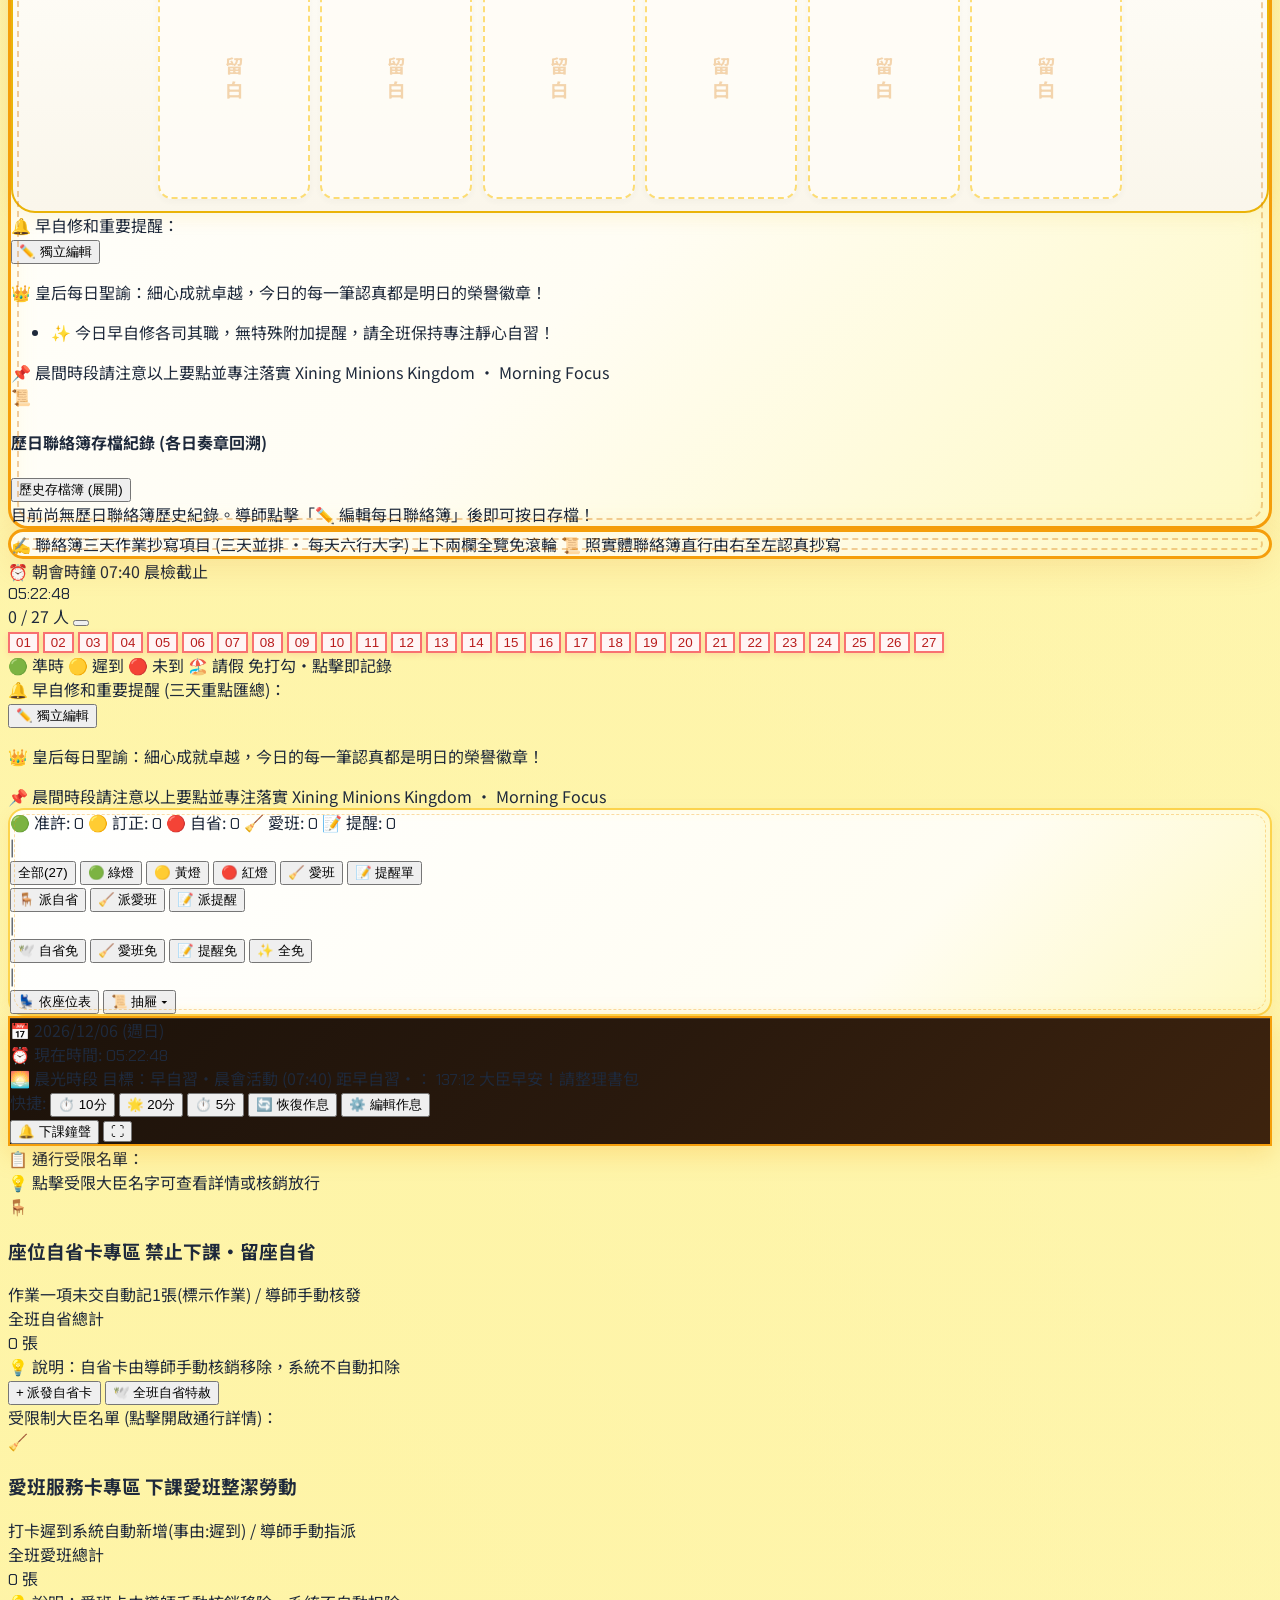
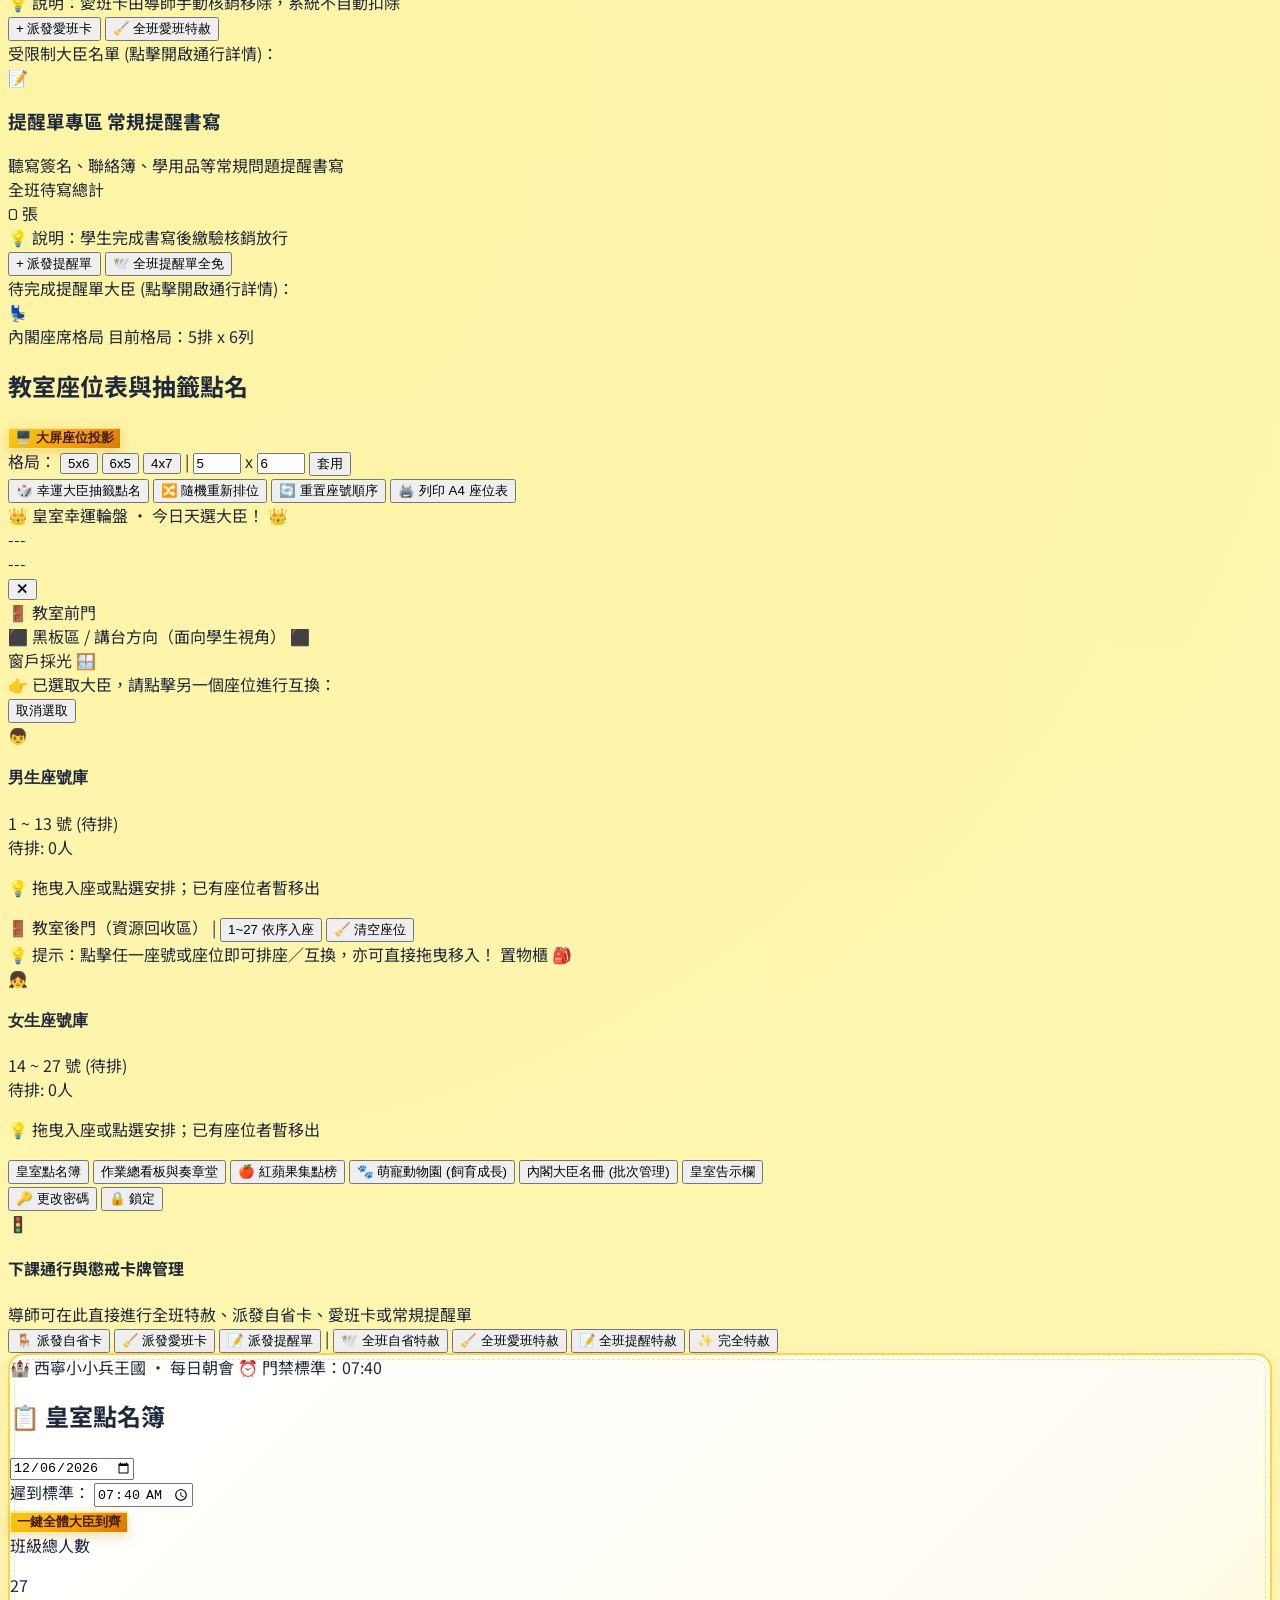
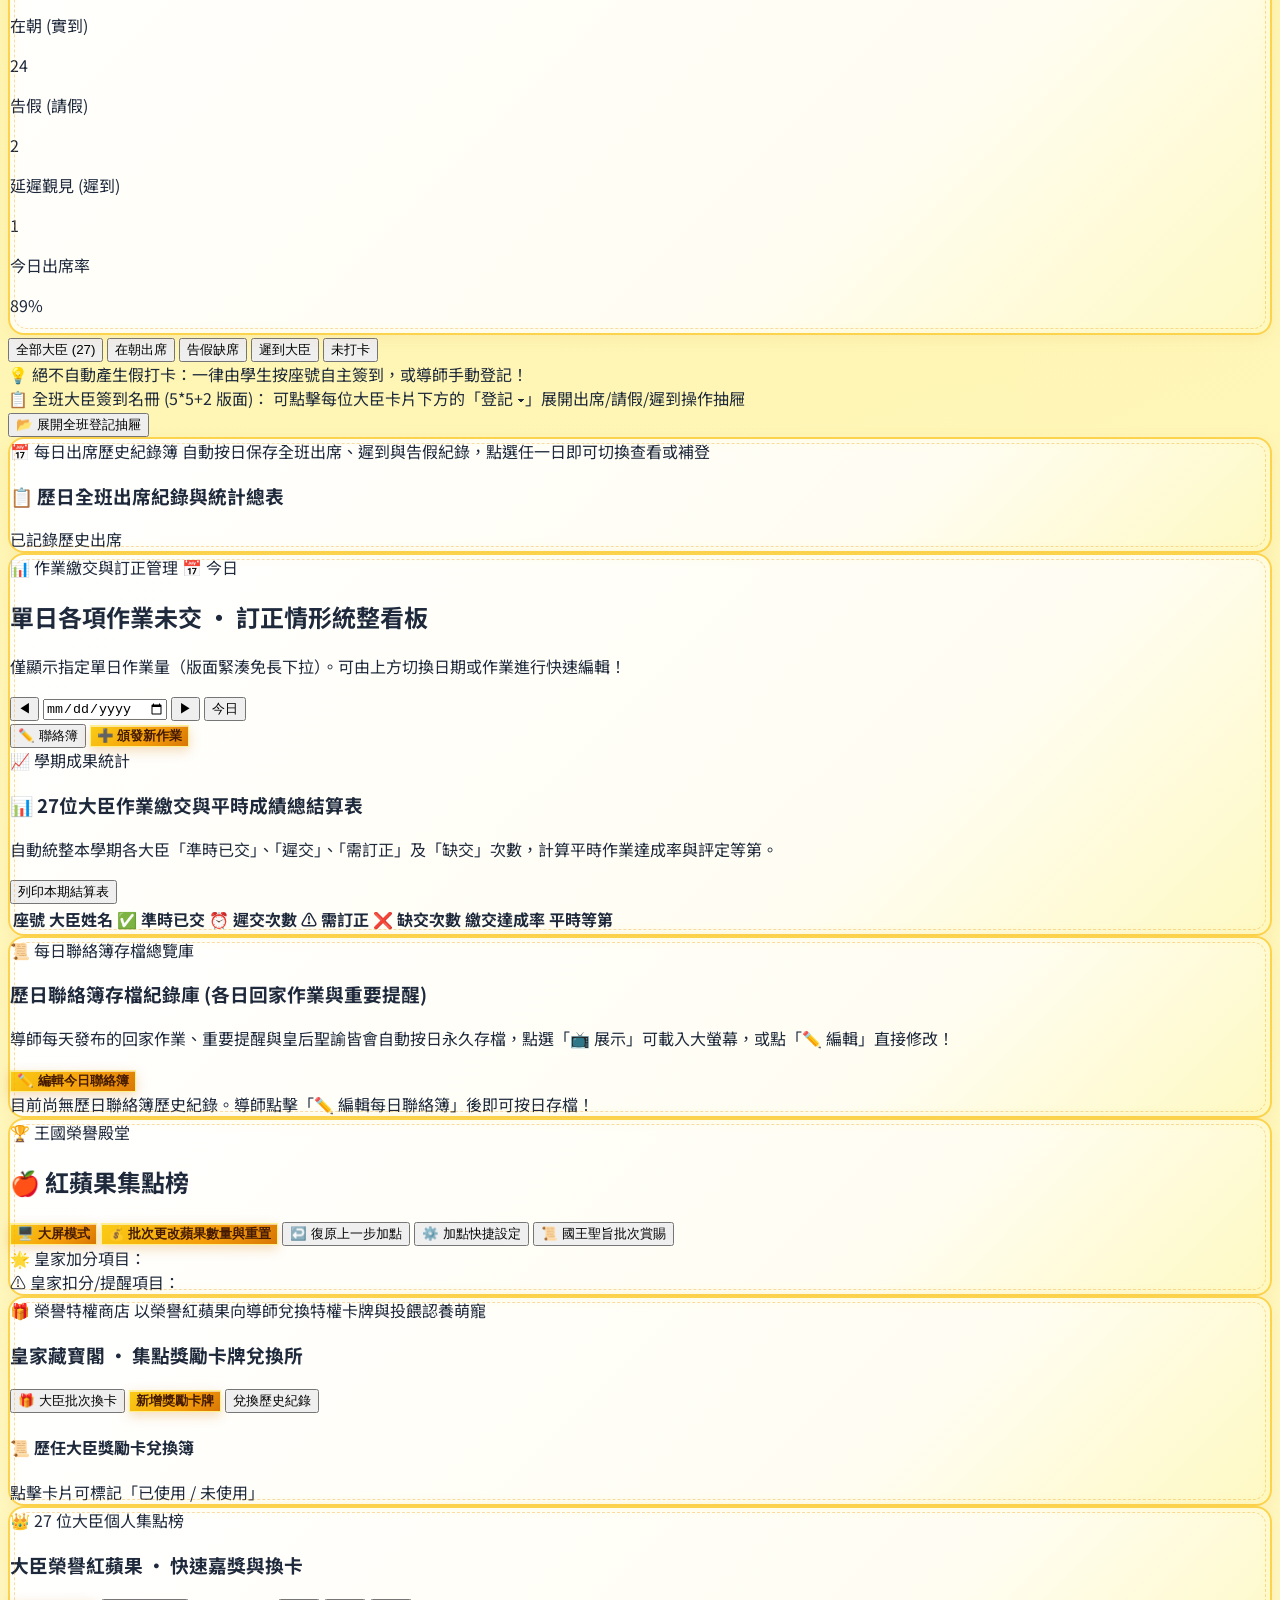
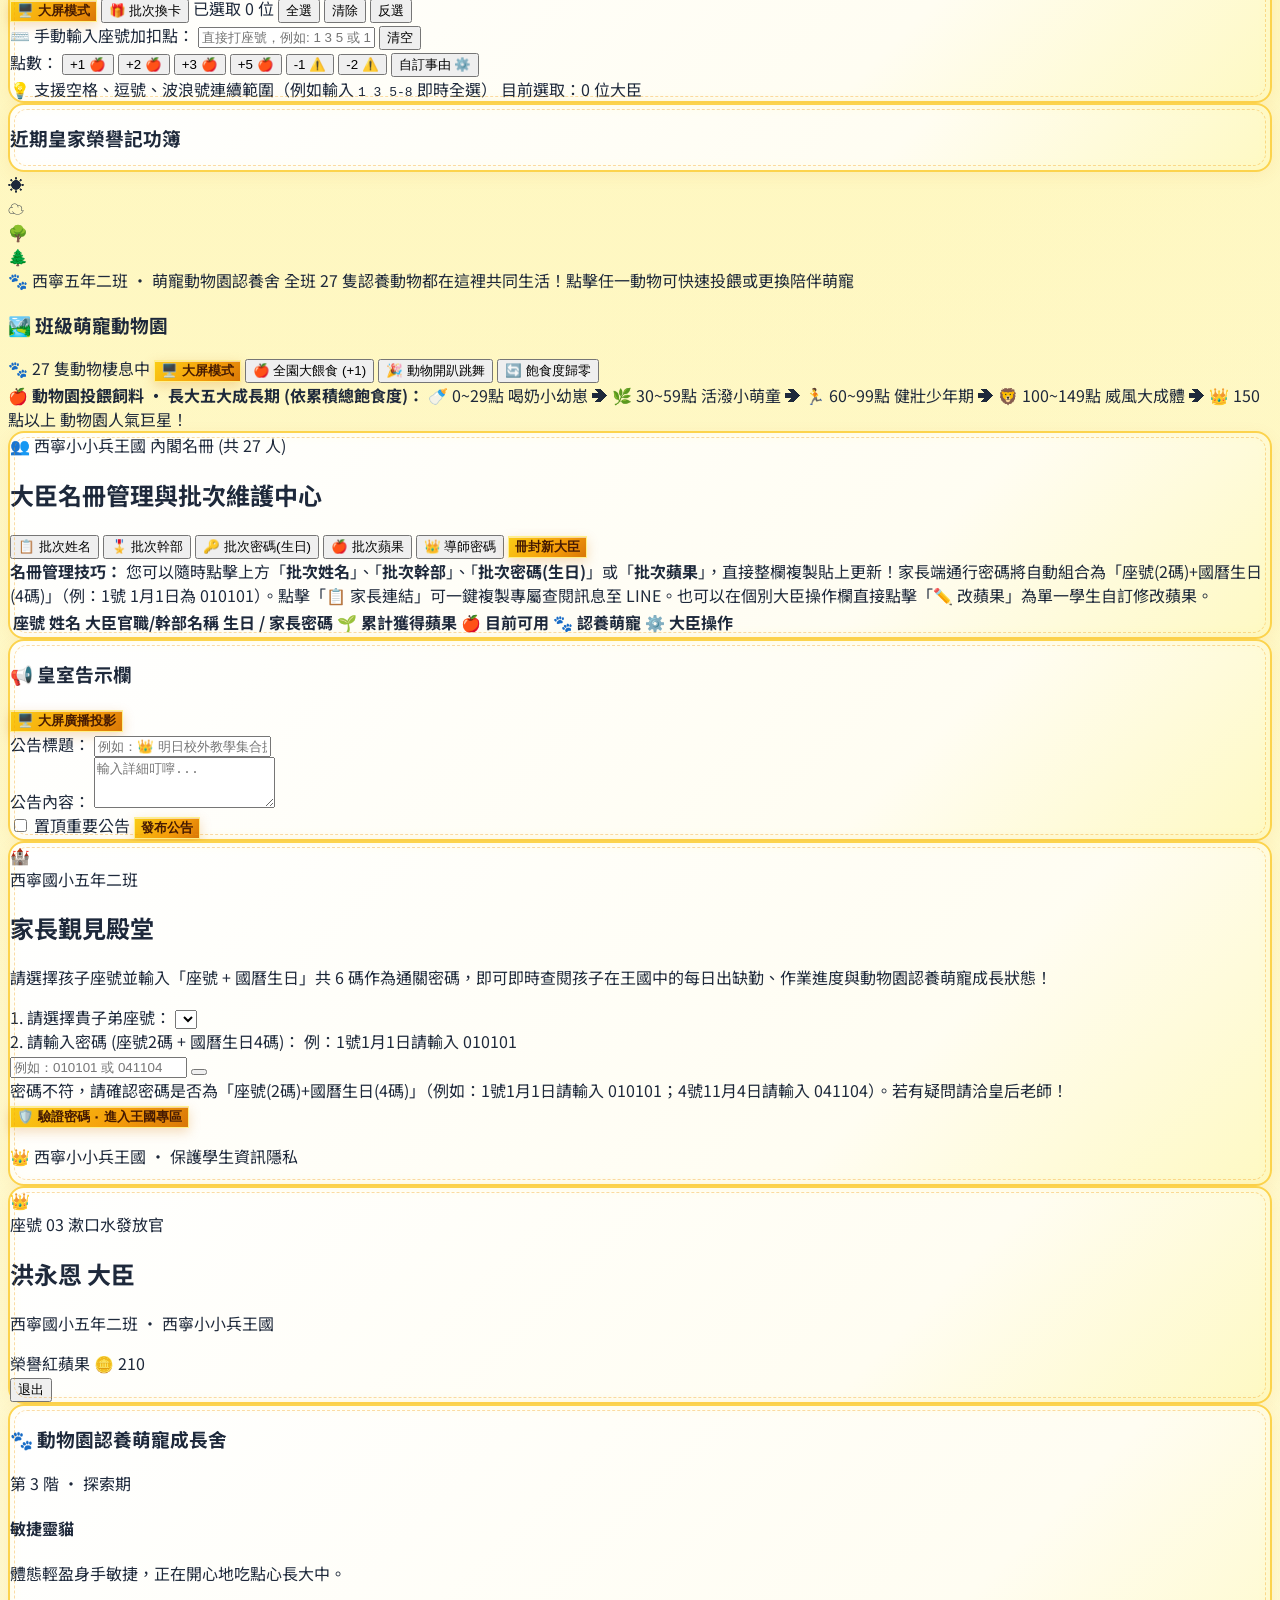
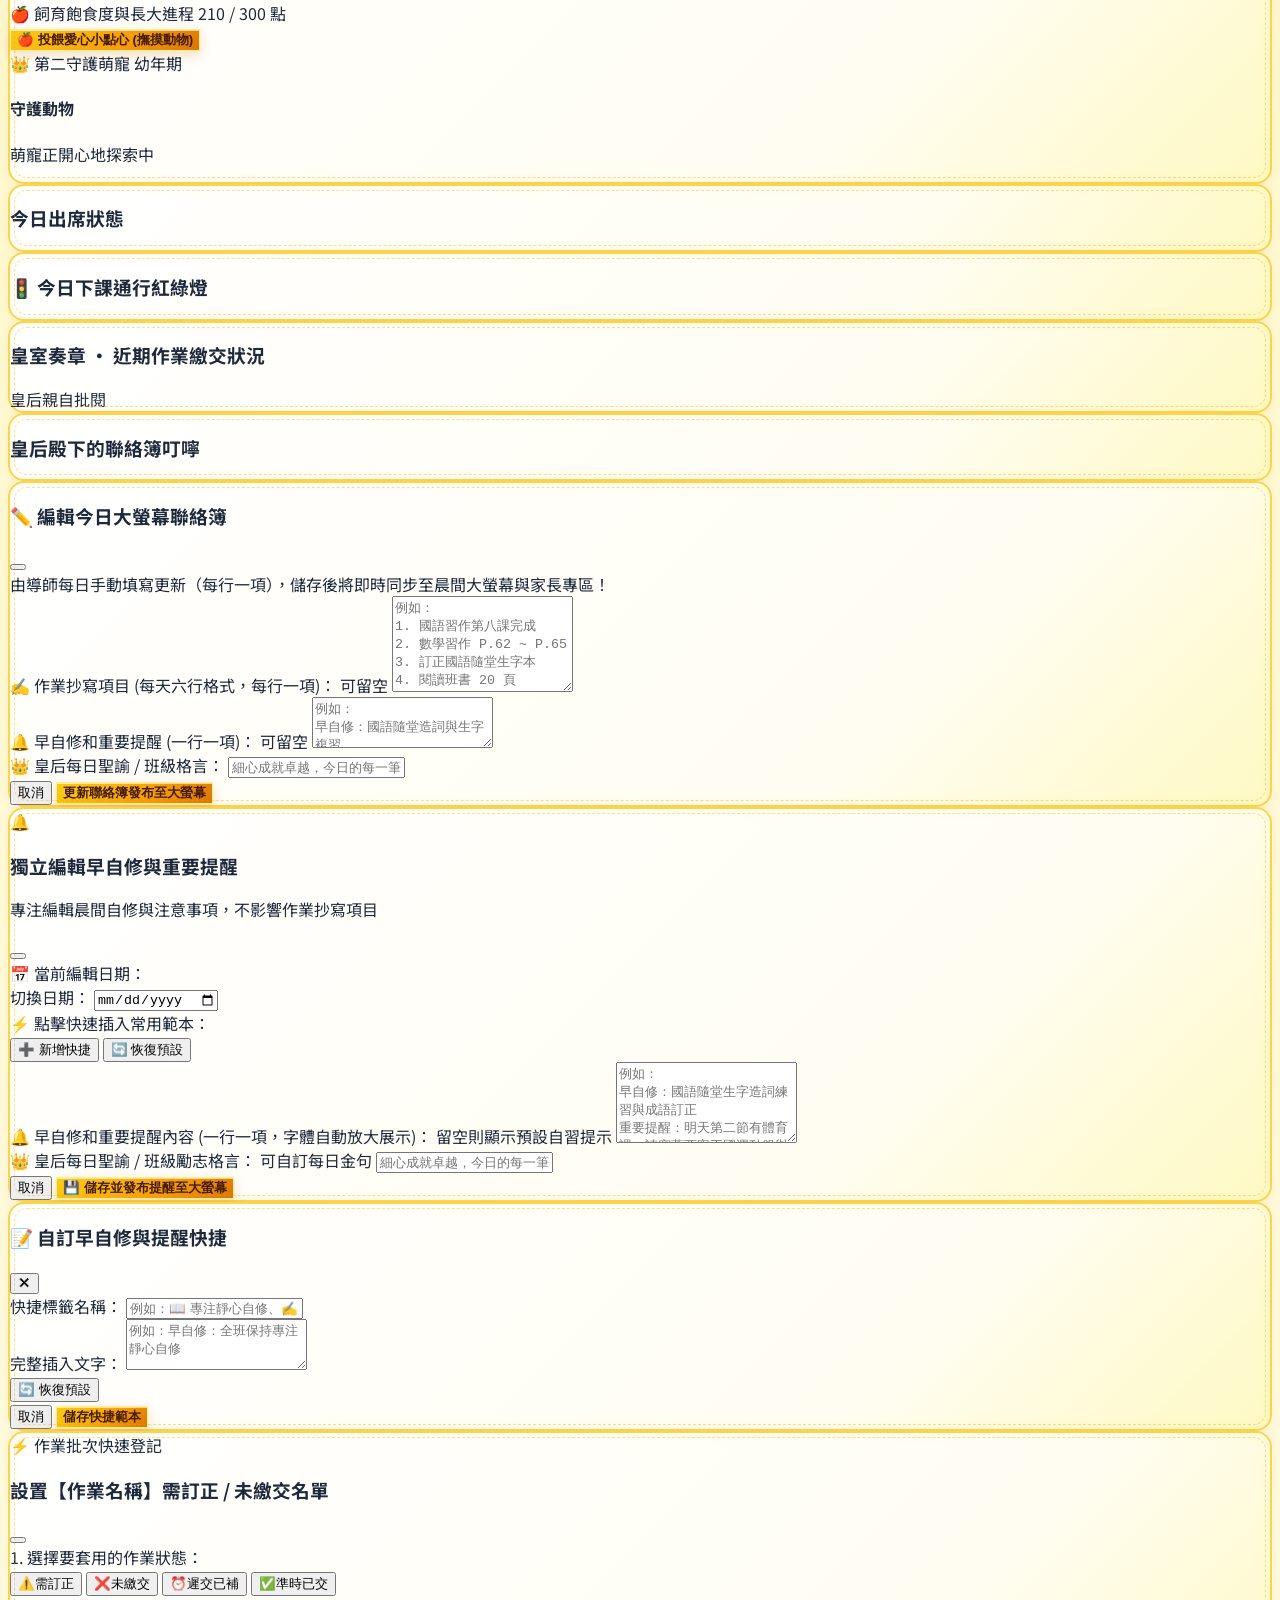
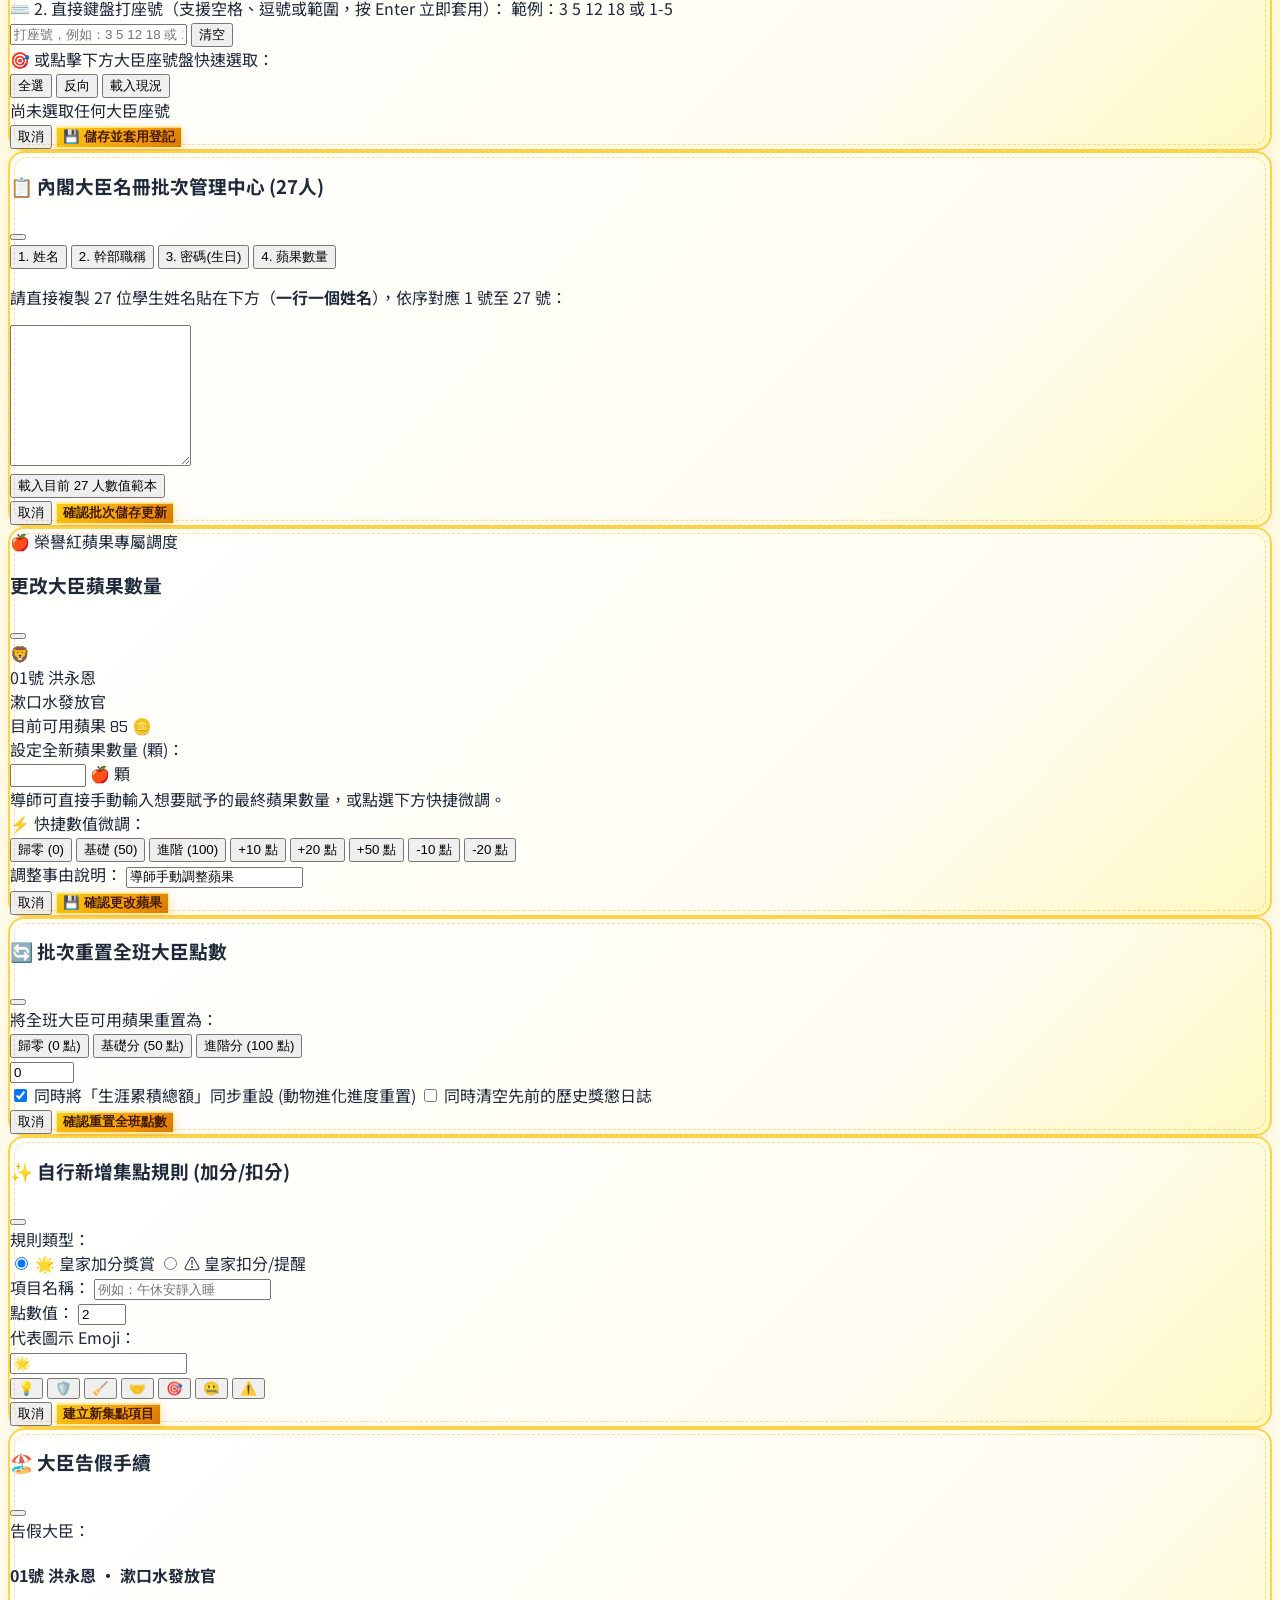
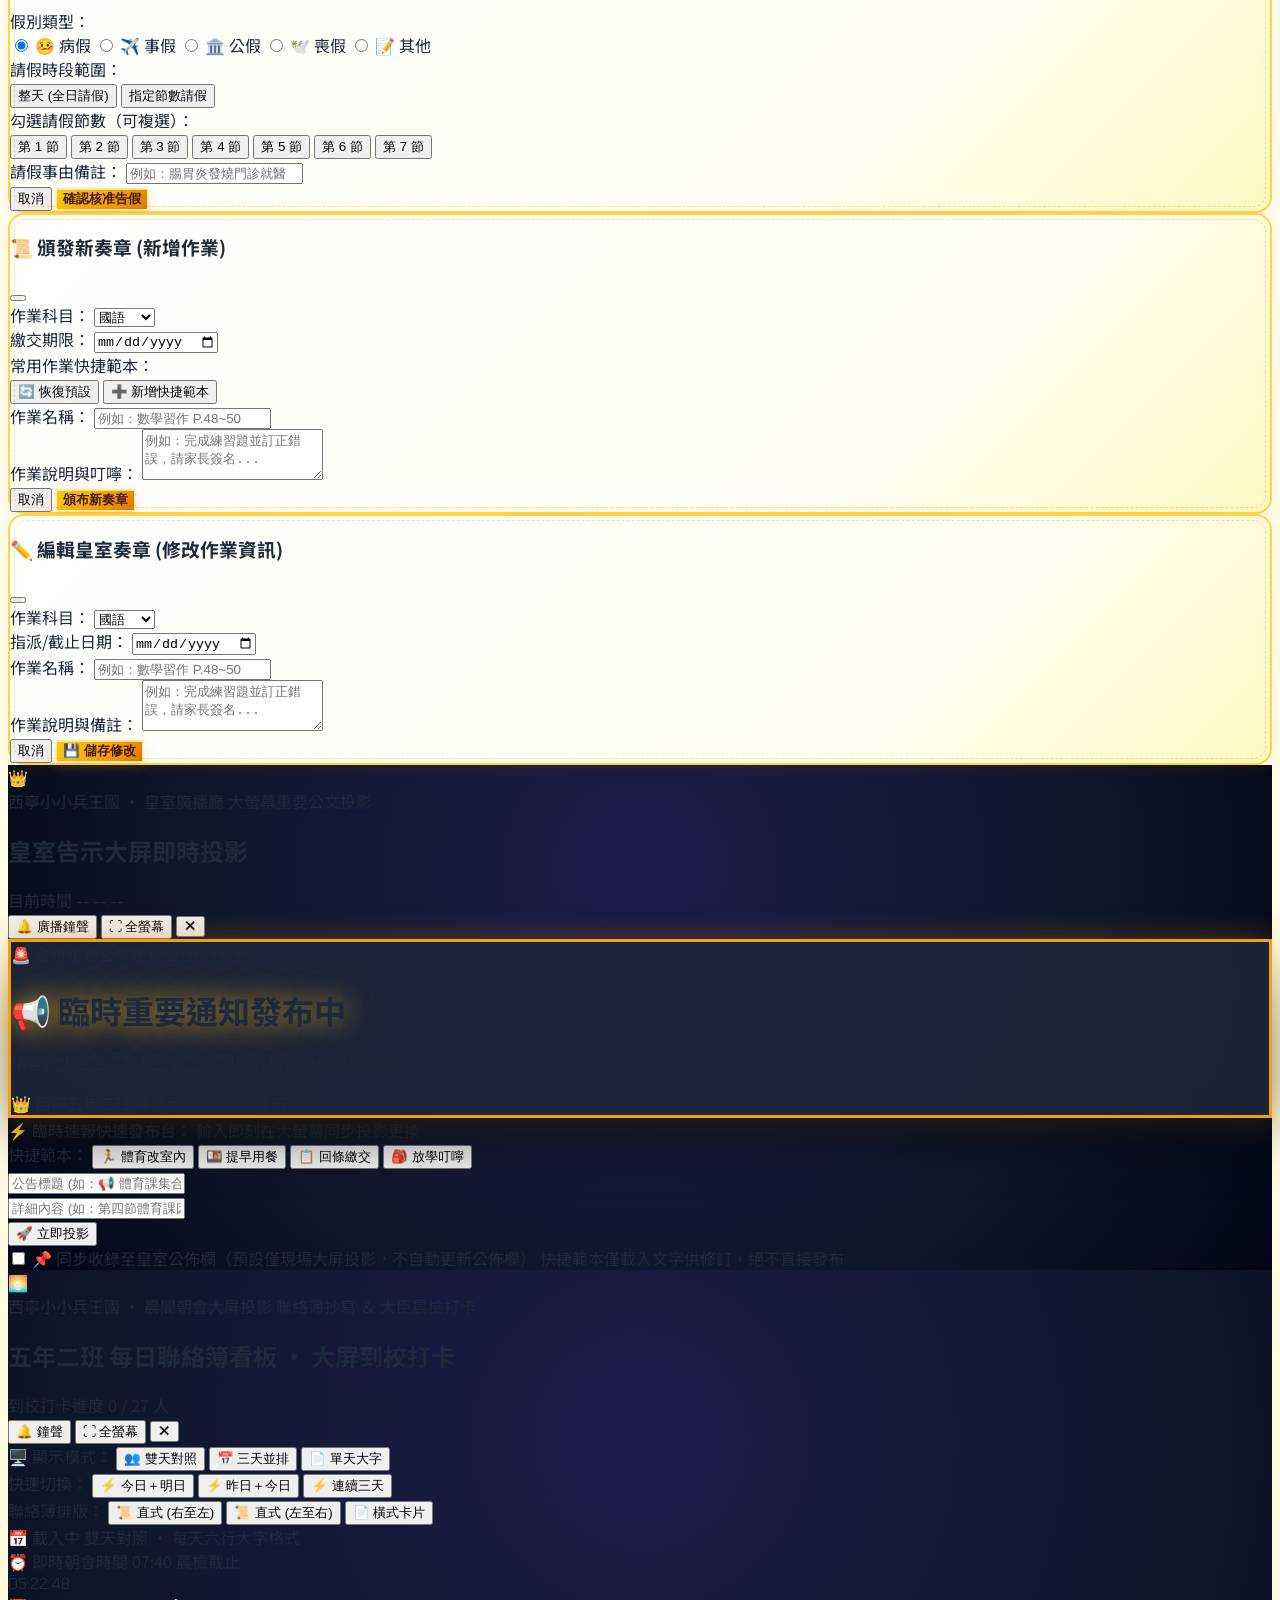
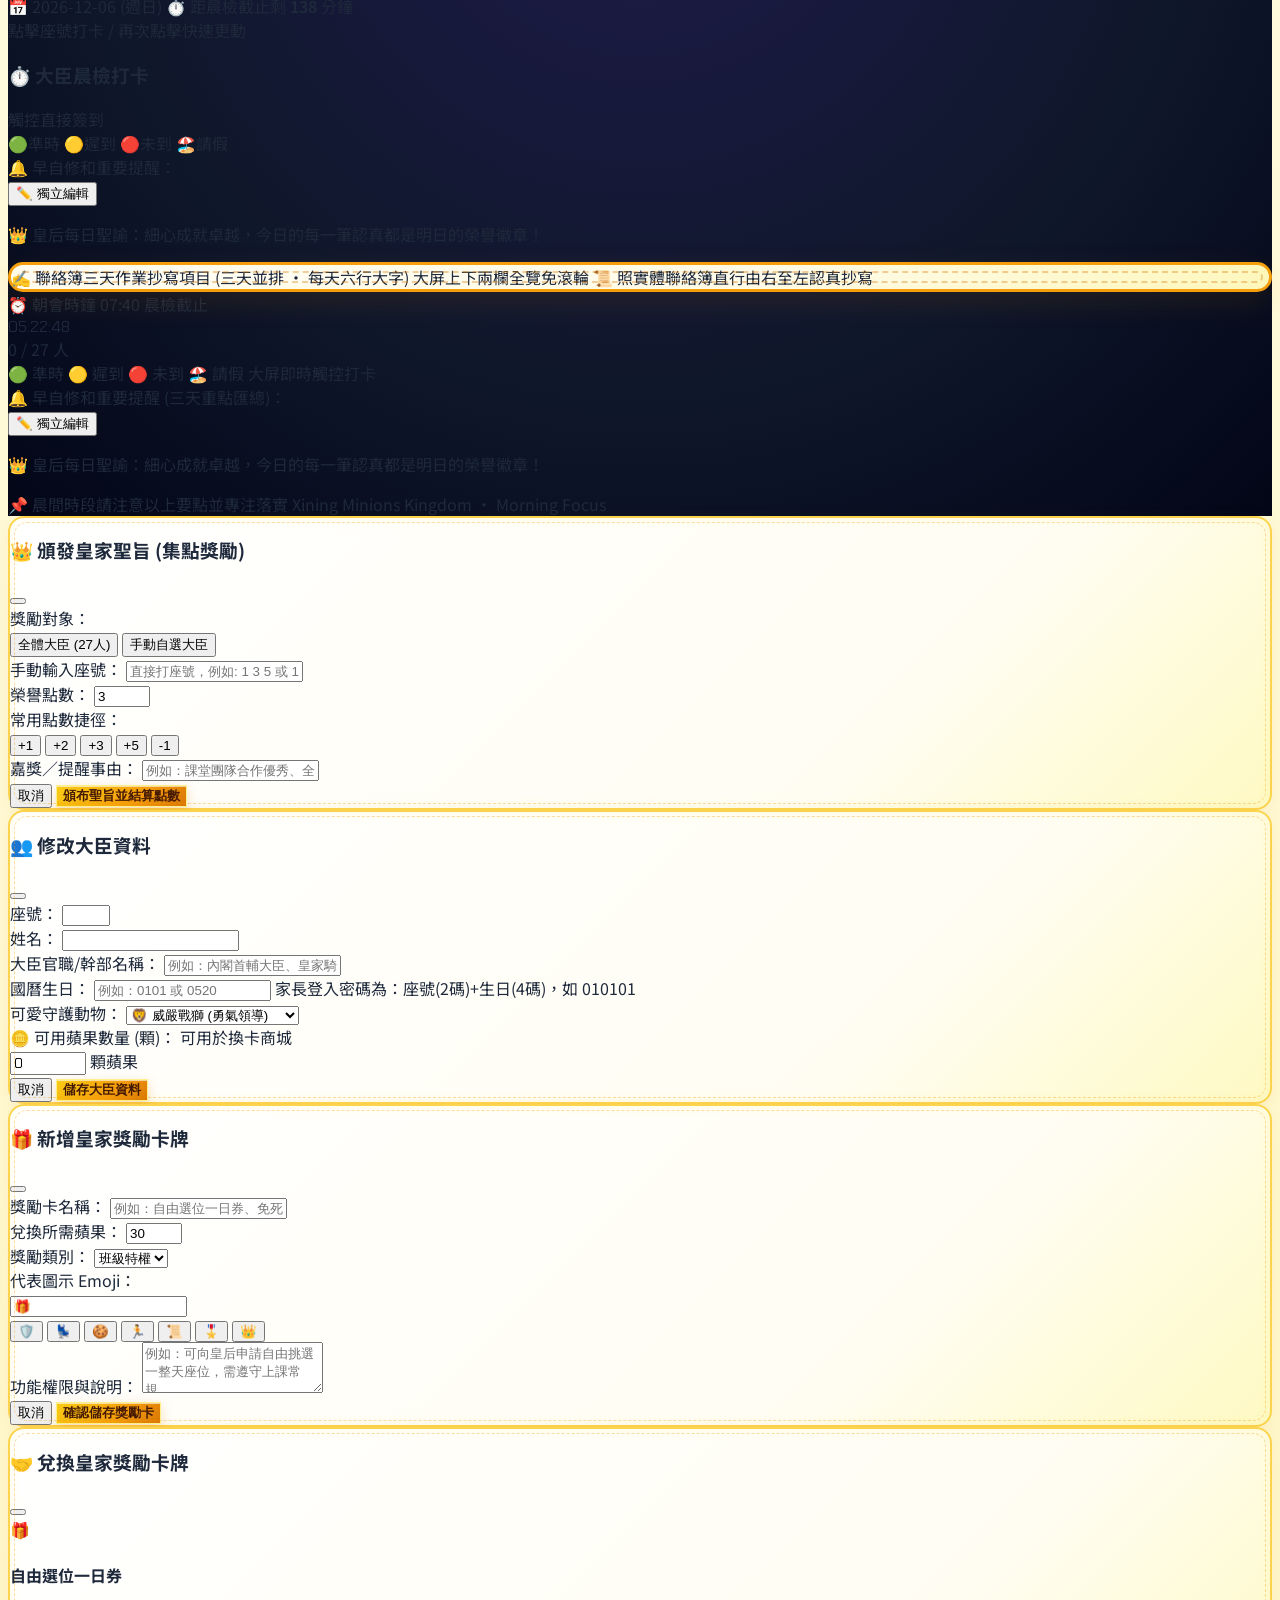
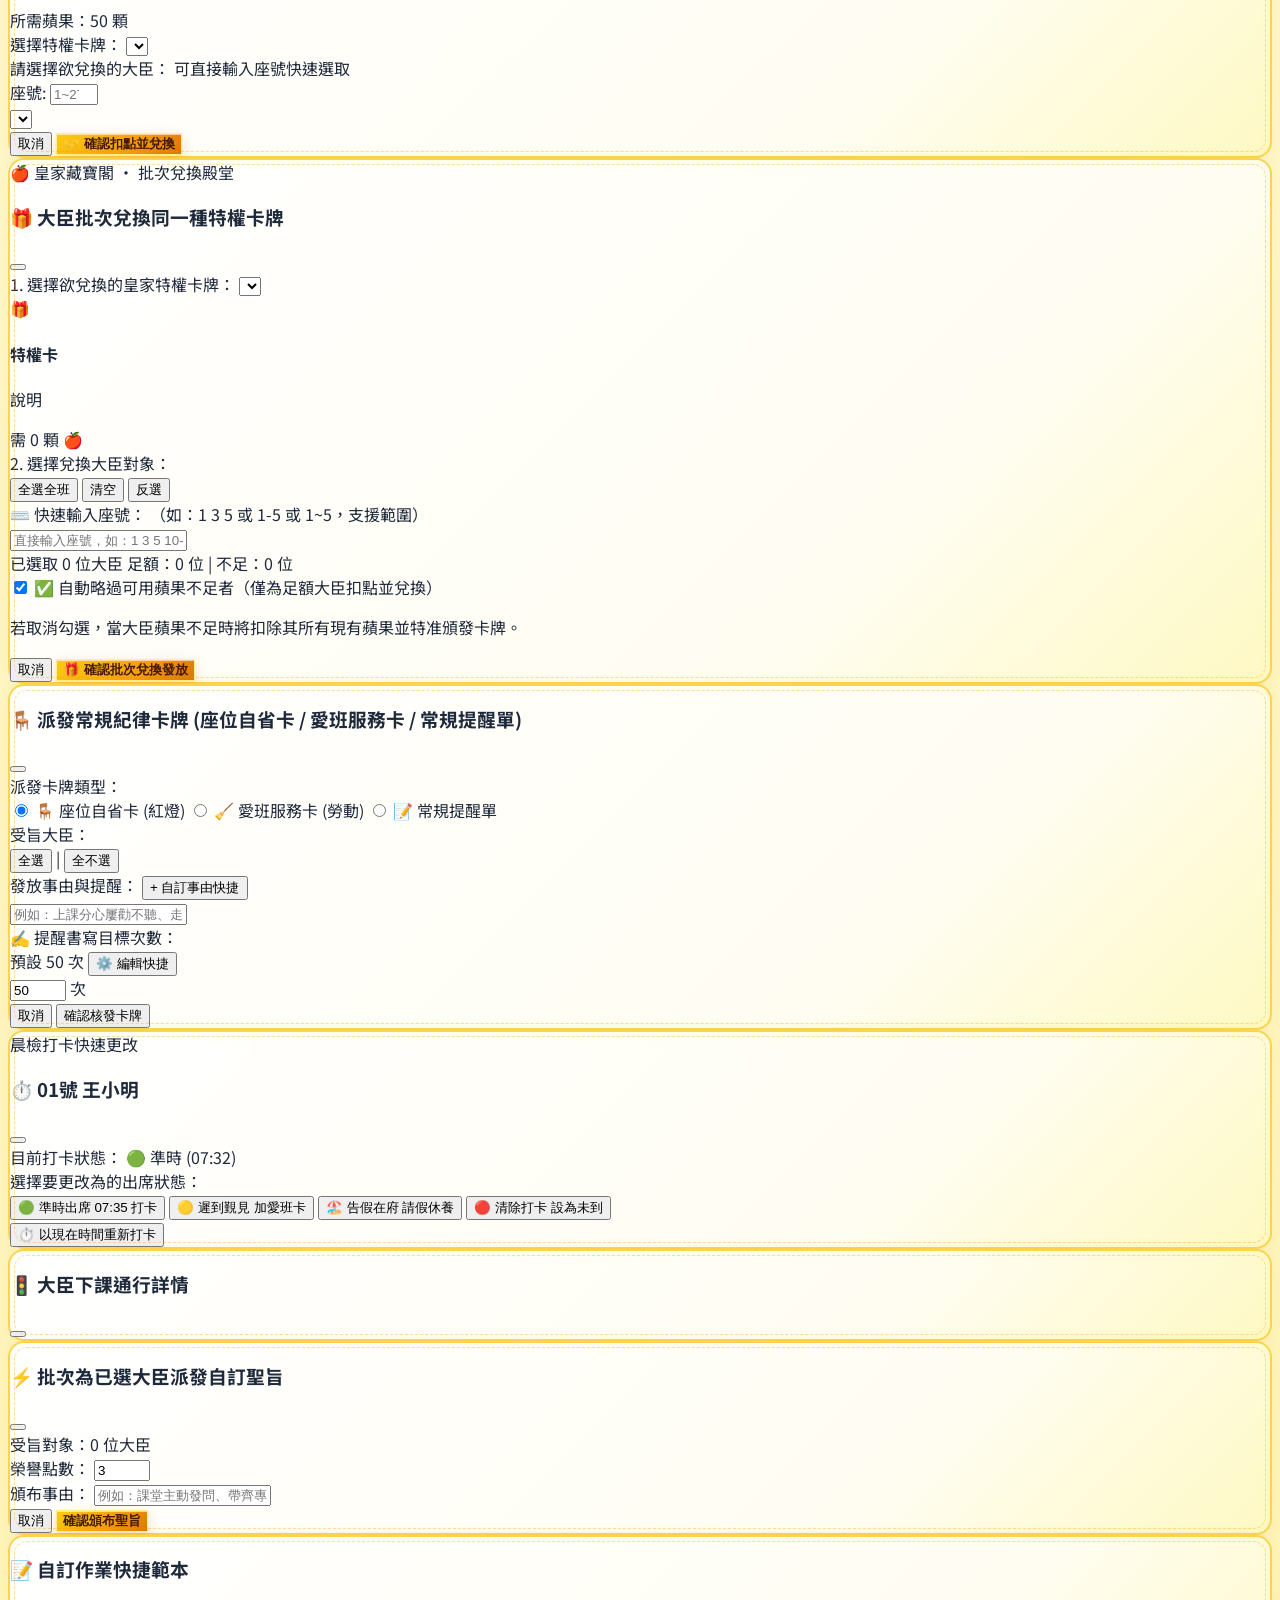
==== commit 991b6a5a: "Add files via upload" ====
--- a/index.html
+++ b/index.html
@@ -1,6 +1,14 @@
 ﻿<!DOCTYPE html>
 <html lang="zh-TW">
 <head>
+  <script>
+    window.__PAGE_ERRORS__ = [];
+    window.onerror = function(msg, url, line, col, err) {
+      var errInfo = 'ERROR: ' + msg + ' (line ' + line + ' in ' + url + ')';
+      window.__PAGE_ERRORS__.push(errInfo);
+      console.error('FATAL_JS_ERROR:', errInfo);
+    };
+  </script>
   <meta charset="UTF-8">
   <meta name="viewport" content="width=device-width, initial-scale=1.0">
   <meta http-equiv="Cache-Control" content="no-cache, no-store, must-revalidate">
@@ -10,22 +18,24 @@
   <!-- Tailwind CSS -->
   <script src="https://cdn.tailwindcss.com"></script>
   <script>
-    tailwind.config = {
-      theme: {
-        extend: {
-          colors: {
-            royal: {
-              yellow: '#facc15',
-              gold: '#f59e0b',
-              goldLight: '#fef08a',
-              goldDark: '#b45309',
-              amber: '#d97706',
-              cream: '#fffbeb',
-              parchment: '#fffdf2'
+    if (typeof tailwind !== 'undefined') {
+      tailwind.config = {
+        theme: {
+          extend: {
+            colors: {
+              royal: {
+                yellow: '#facc15',
+                gold: '#f59e0b',
+                goldLight: '#fef08a',
+                goldDark: '#b45309',
+                amber: '#d97706',
+                cream: '#fffbeb',
+                parchment: '#fffdf2'
+              }
             }
           }
         }
-      }
+      };
     }
   </script>
   <!-- Canvas Confetti -->
@@ -5907,6 +5917,35 @@
           }
         }, 100);
       });
+
+      // 7. 守護監聽：若 ui.js 載入失敗或未及時響應，啟動備援時鐘並提示
+      window.addEventListener("load", function() {
+        setTimeout(function() {
+          var clockEl = document.getElementById("morningClockDisplay");
+          if (clockEl && (clockEl.textContent.trim() === "--:--:--" || clockEl.textContent.trim() === "")) {
+            function tickEmergencyClock() {
+              var d = new Date();
+              var h = String(d.getHours()).padStart(2, '0');
+              var m = String(d.getMinutes()).padStart(2, '0');
+              var s = String(d.getSeconds()).padStart(2, '0');
+              var tStr = h + ':' + m + ':' + s;
+              if (clockEl) clockEl.textContent = tStr;
+              var c3 = document.getElementById("morningClockDisplay3Days");
+              if (c3) c3.textContent = tStr;
+            }
+            tickEmergencyClock();
+            setInterval(tickEmergencyClock, 1000);
+          }
+
+          if (typeof window.switchMainView !== 'function') {
+            var banner = document.createElement("div");
+            banner.id = "uiLoadFailBanner";
+            banner.className = "fixed top-0 left-0 w-full z-[999999] bg-rose-600 text-white font-black text-center p-3 text-sm sm:text-base shadow-2xl flex items-center justify-center space-x-2";
+            banner.innerHTML = "<span>⚠️ 系統核心腳本 ui.js 尚未同步更新！請至 GitHub 將本機的 ui.js 檔案同步複製更新貼上，即可完全恢復！</span><button onclick='this.parentElement.remove()' class='ml-3 bg-white text-rose-900 px-2 py-0.5 rounded text-xs'>我知道了 ✕</button>";
+            document.body.prepend(banner);
+          }
+        }, 300);
+      });
     })();
   </script>
 </body>
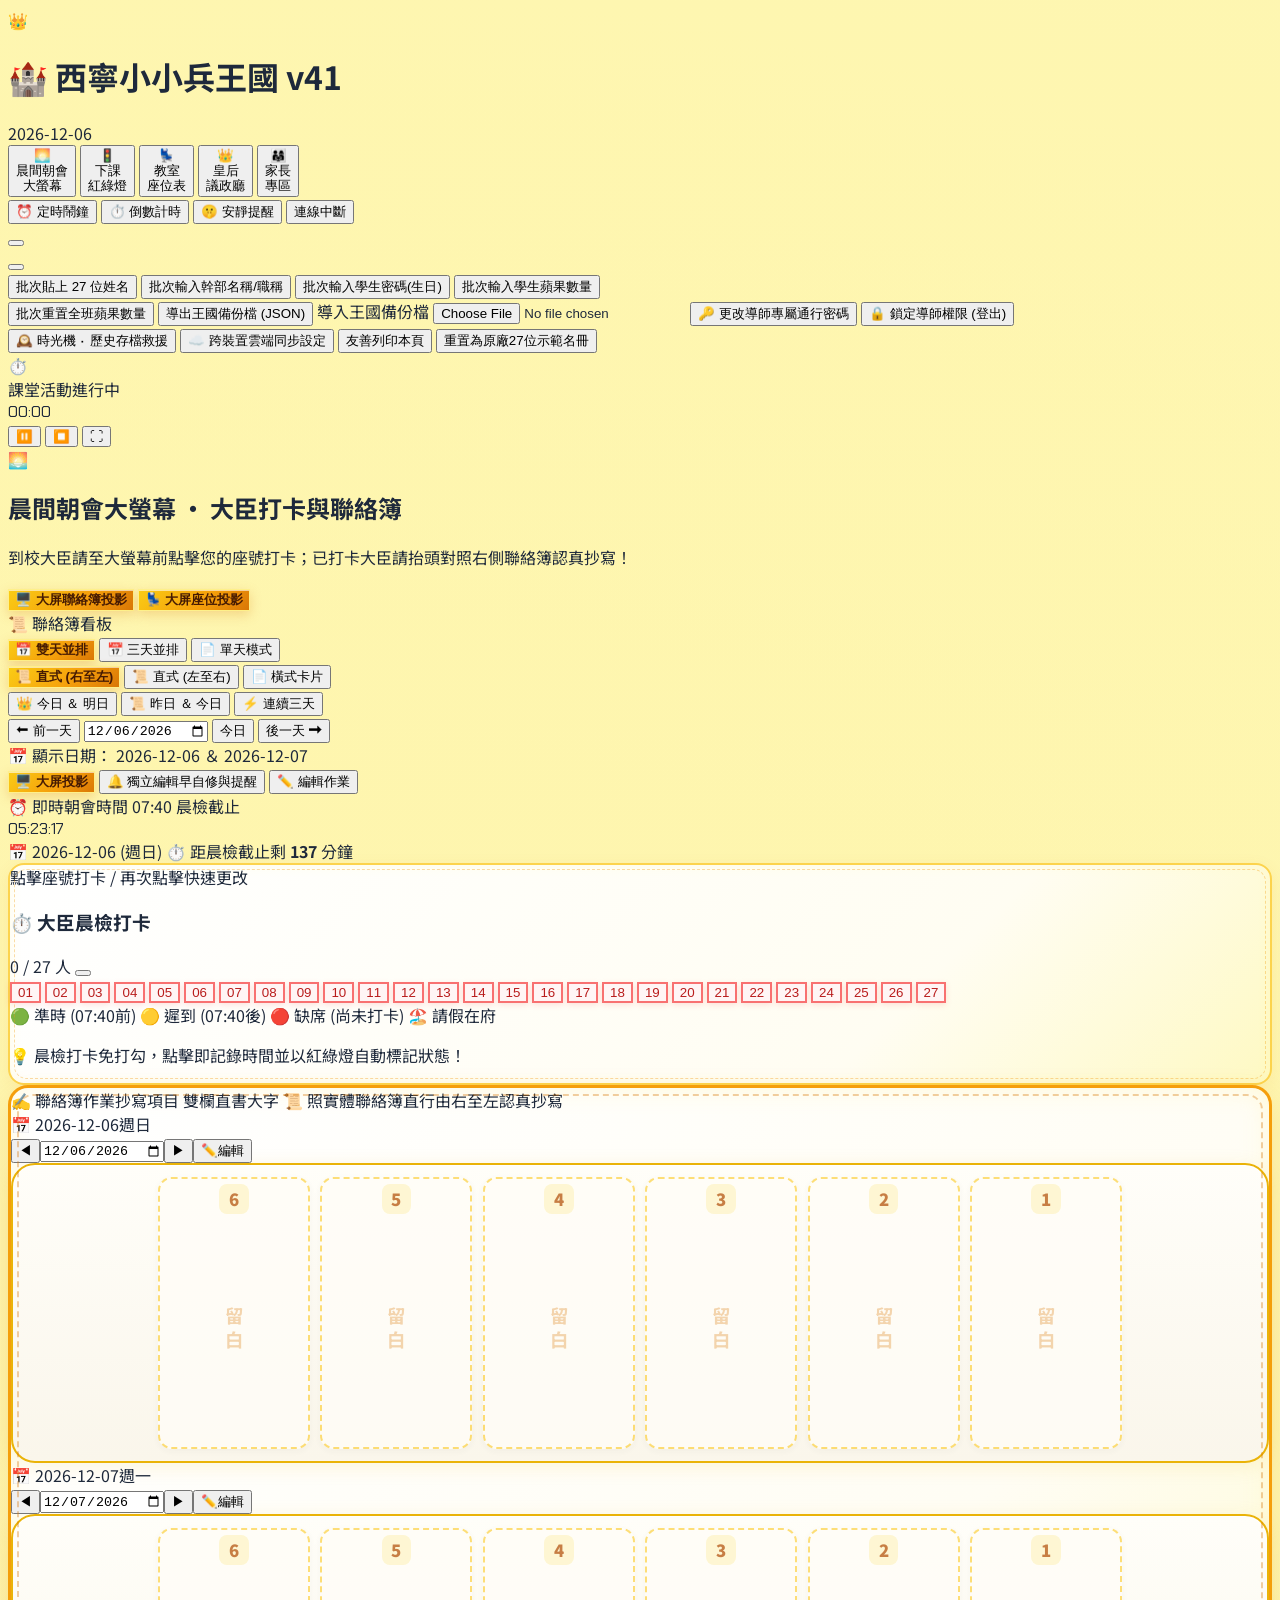
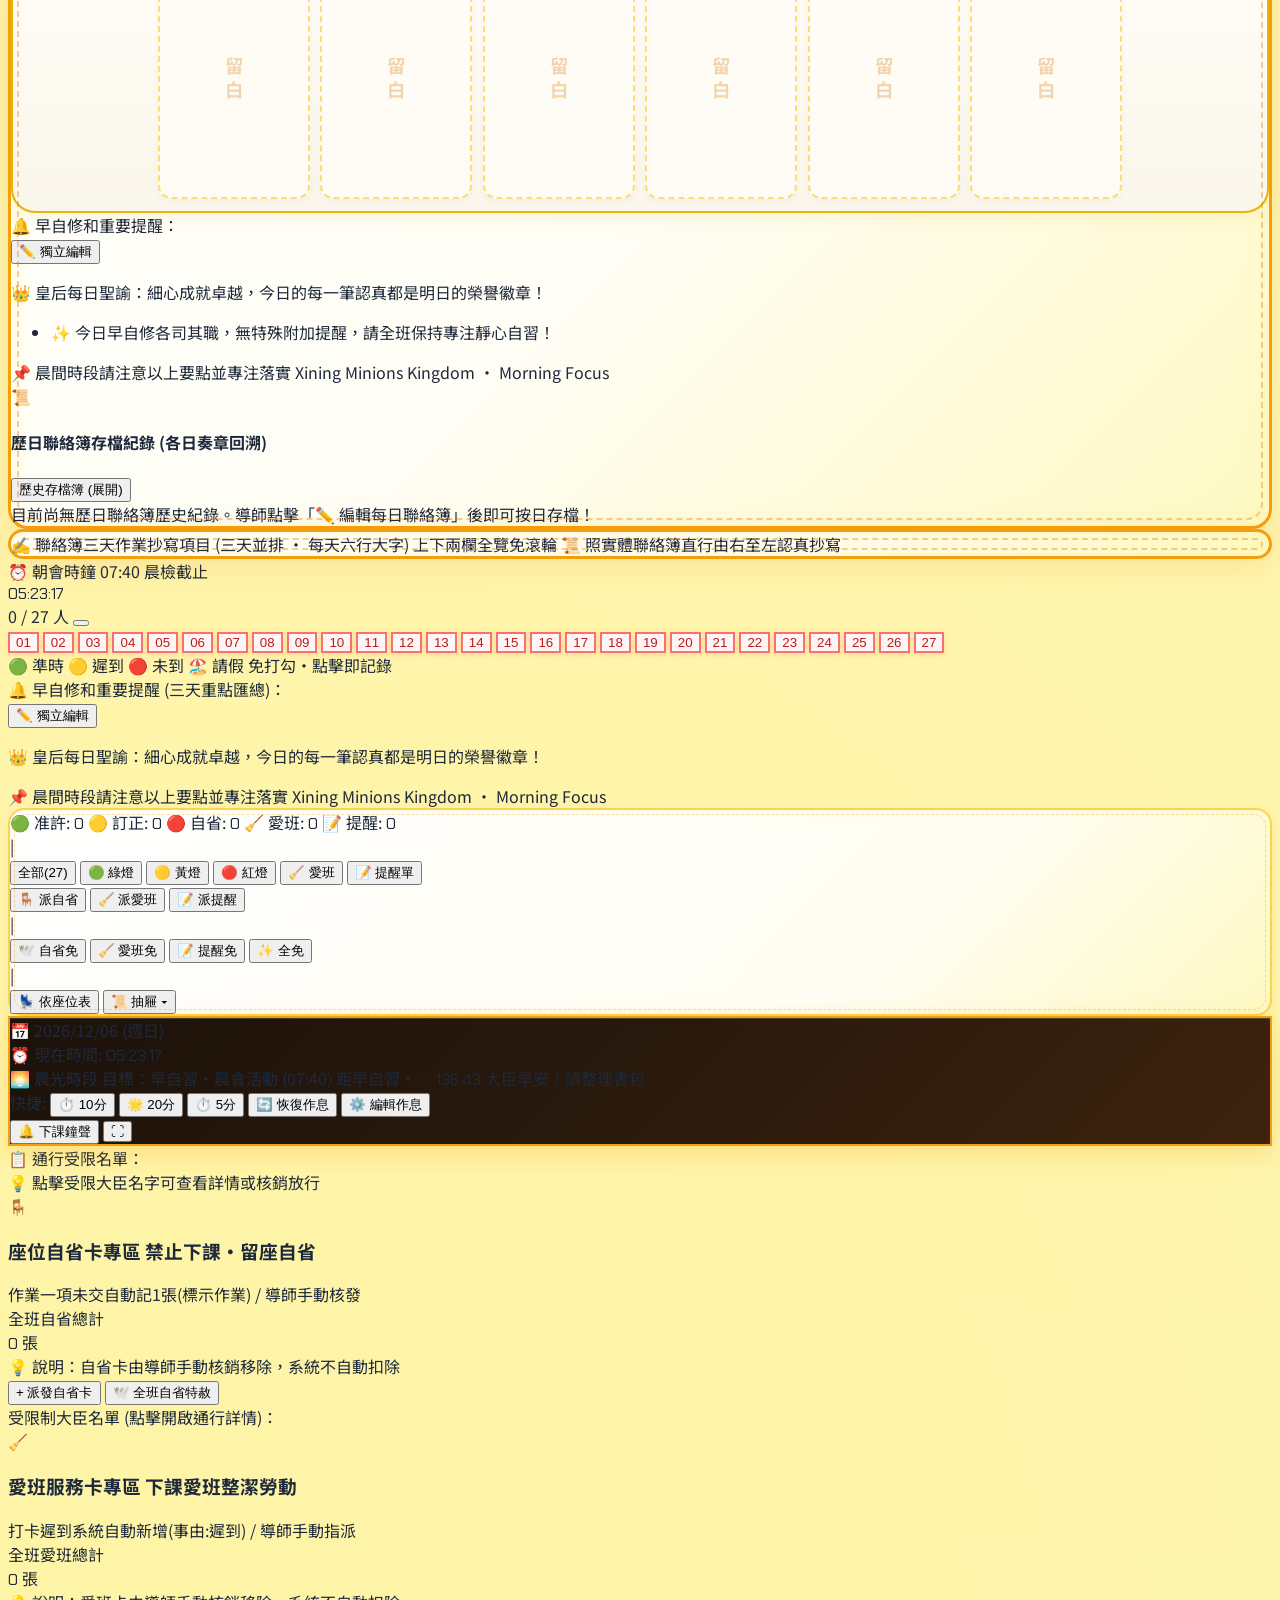
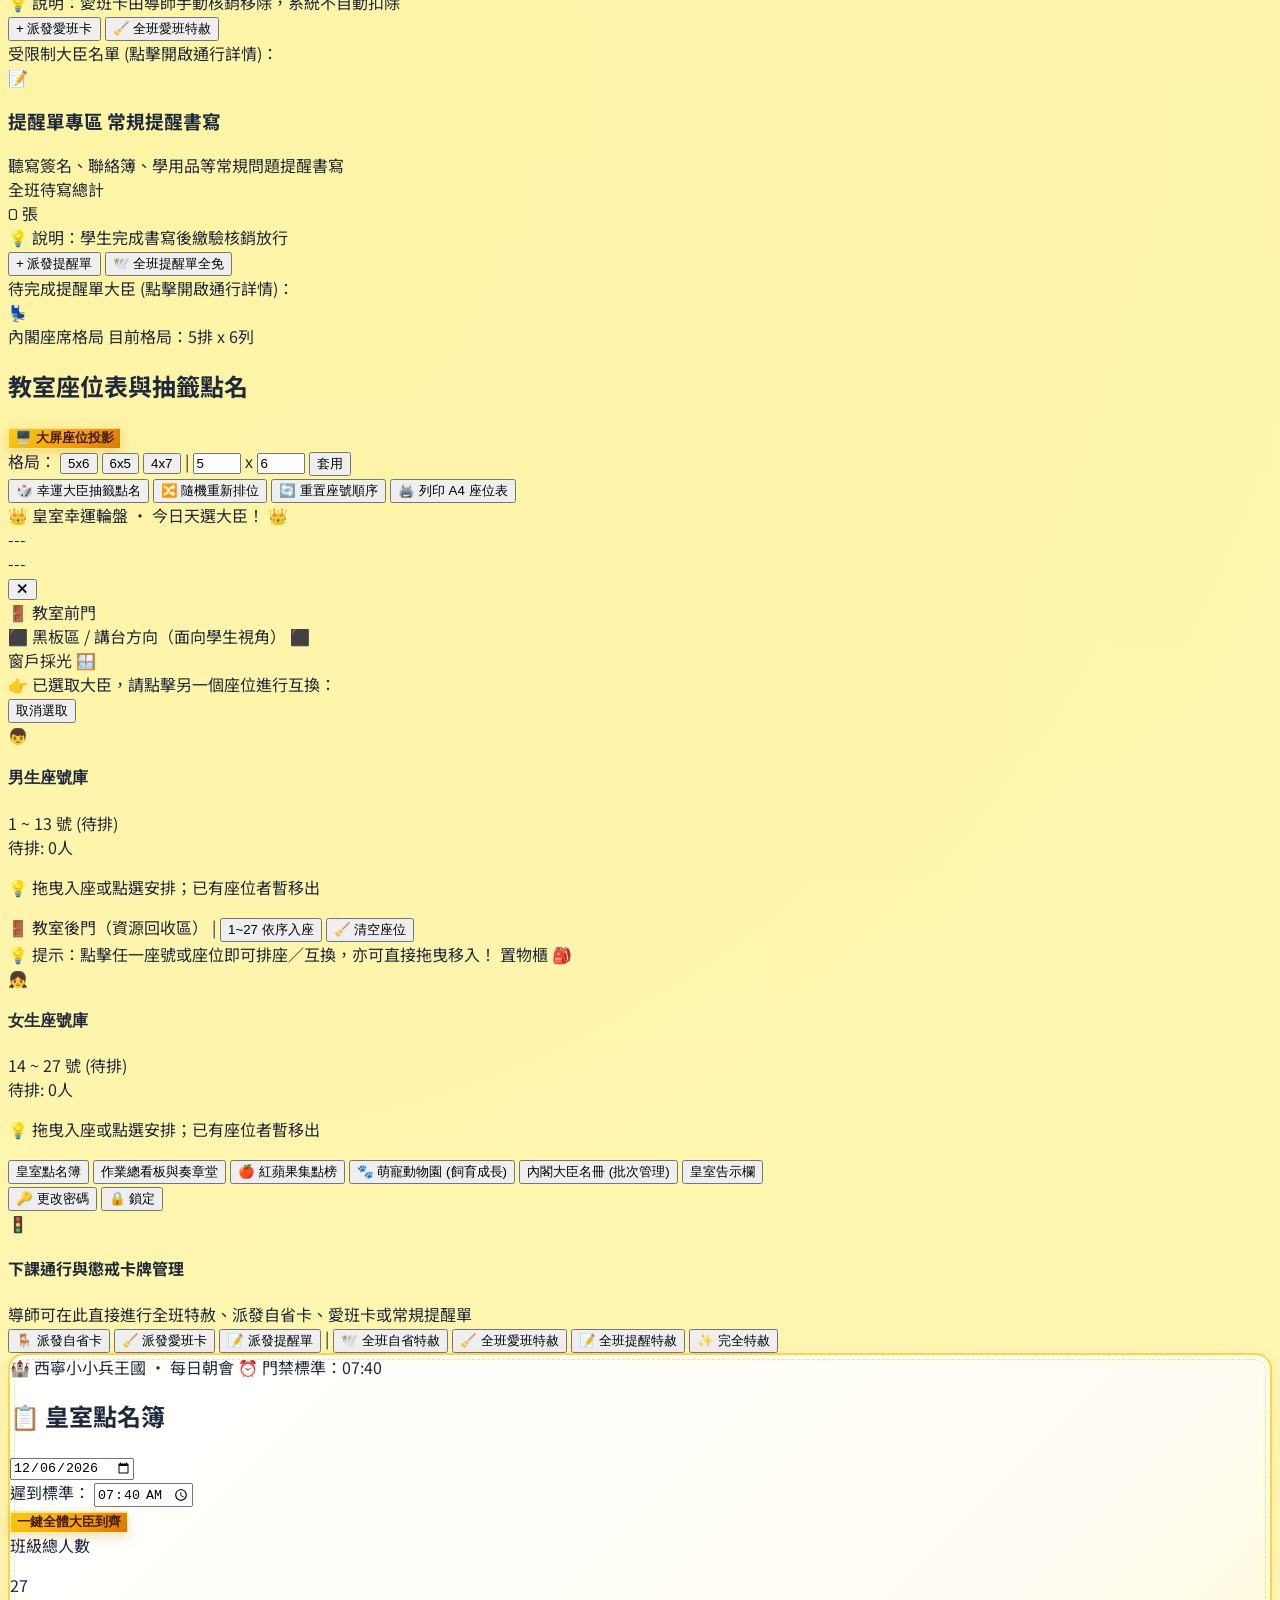
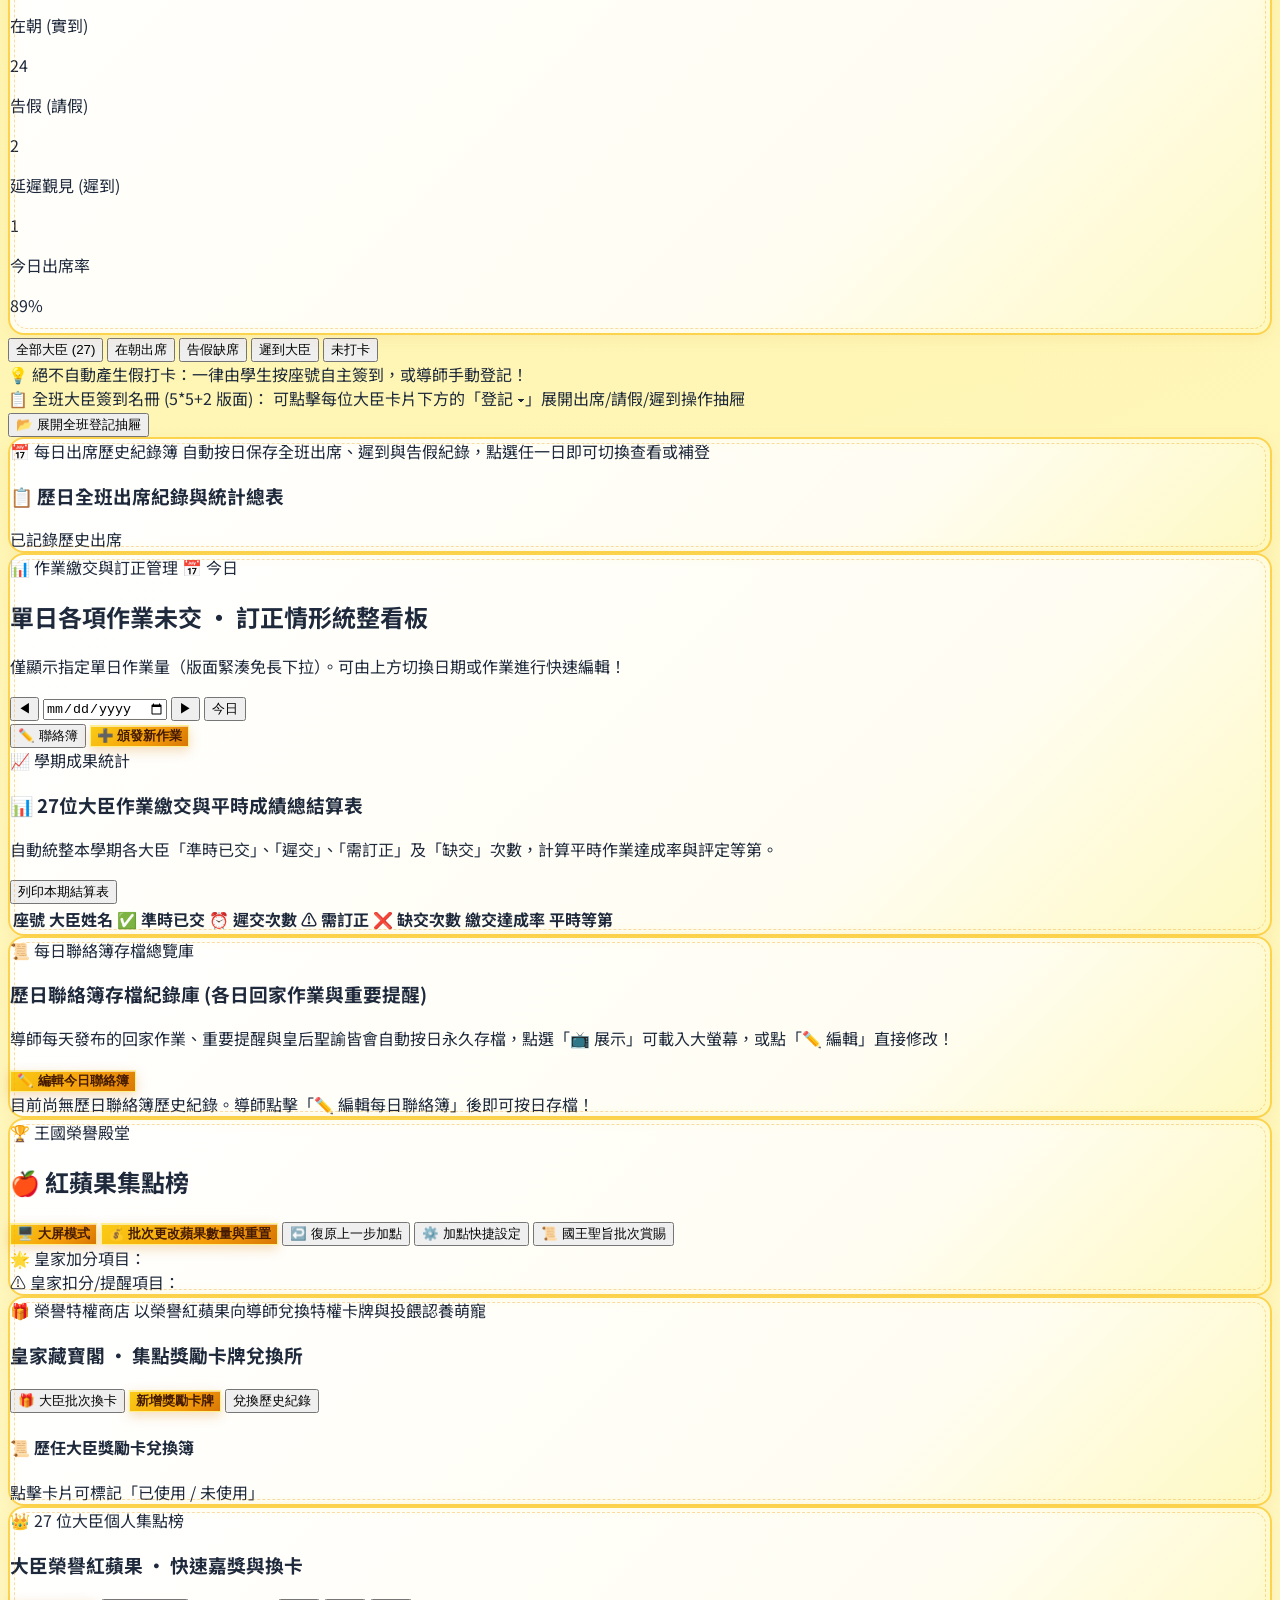
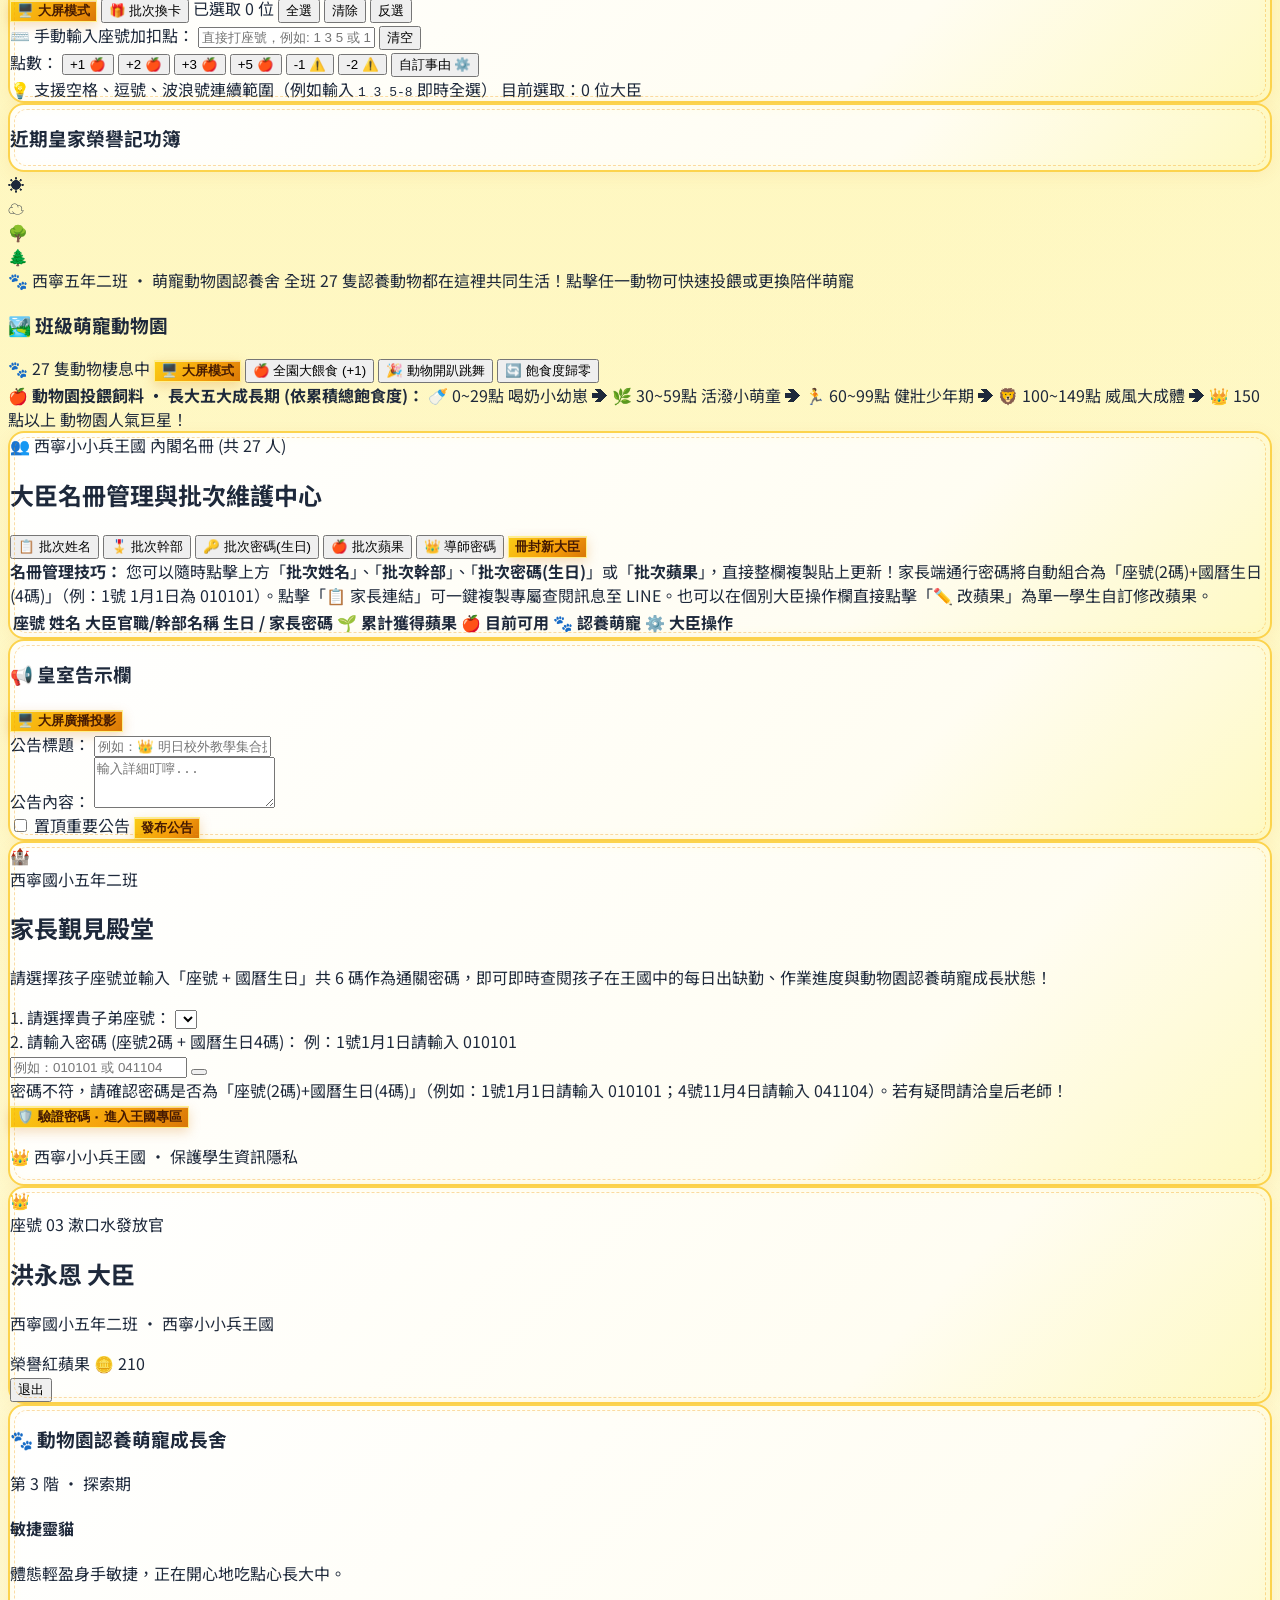
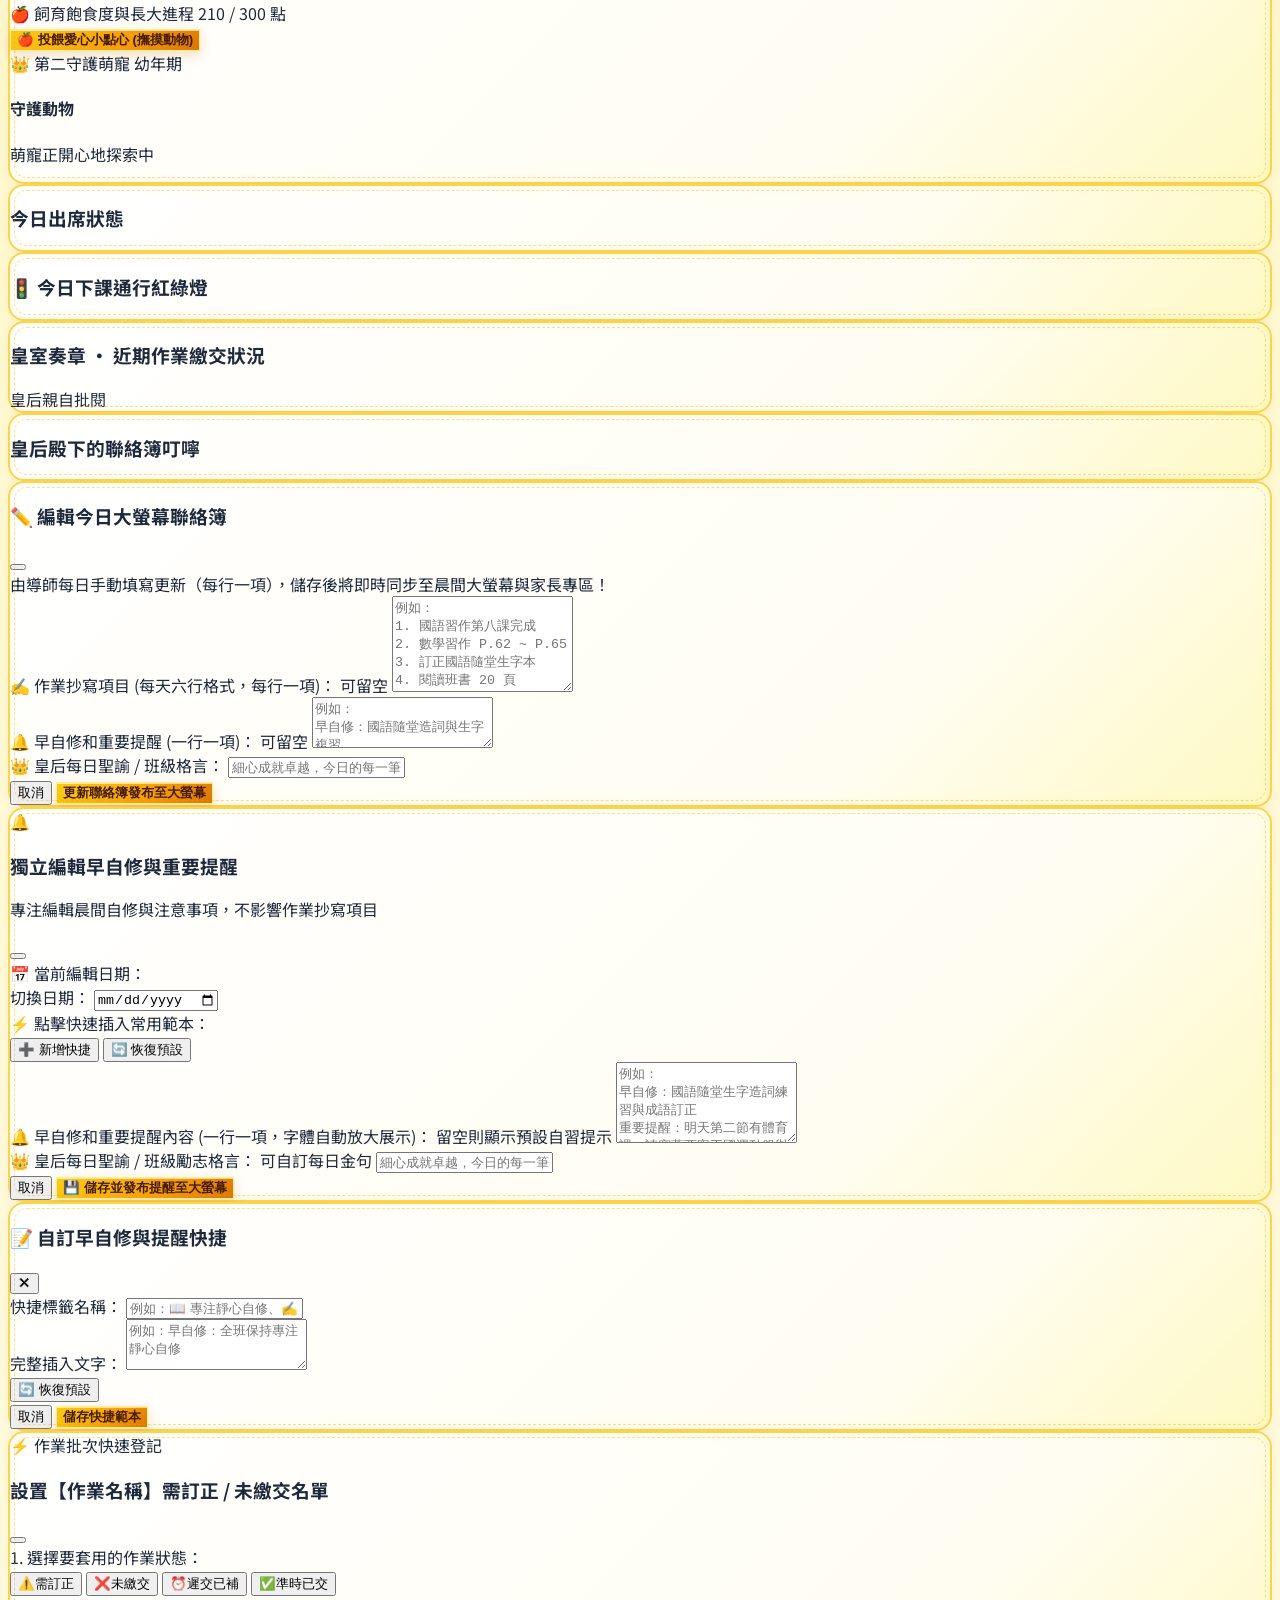
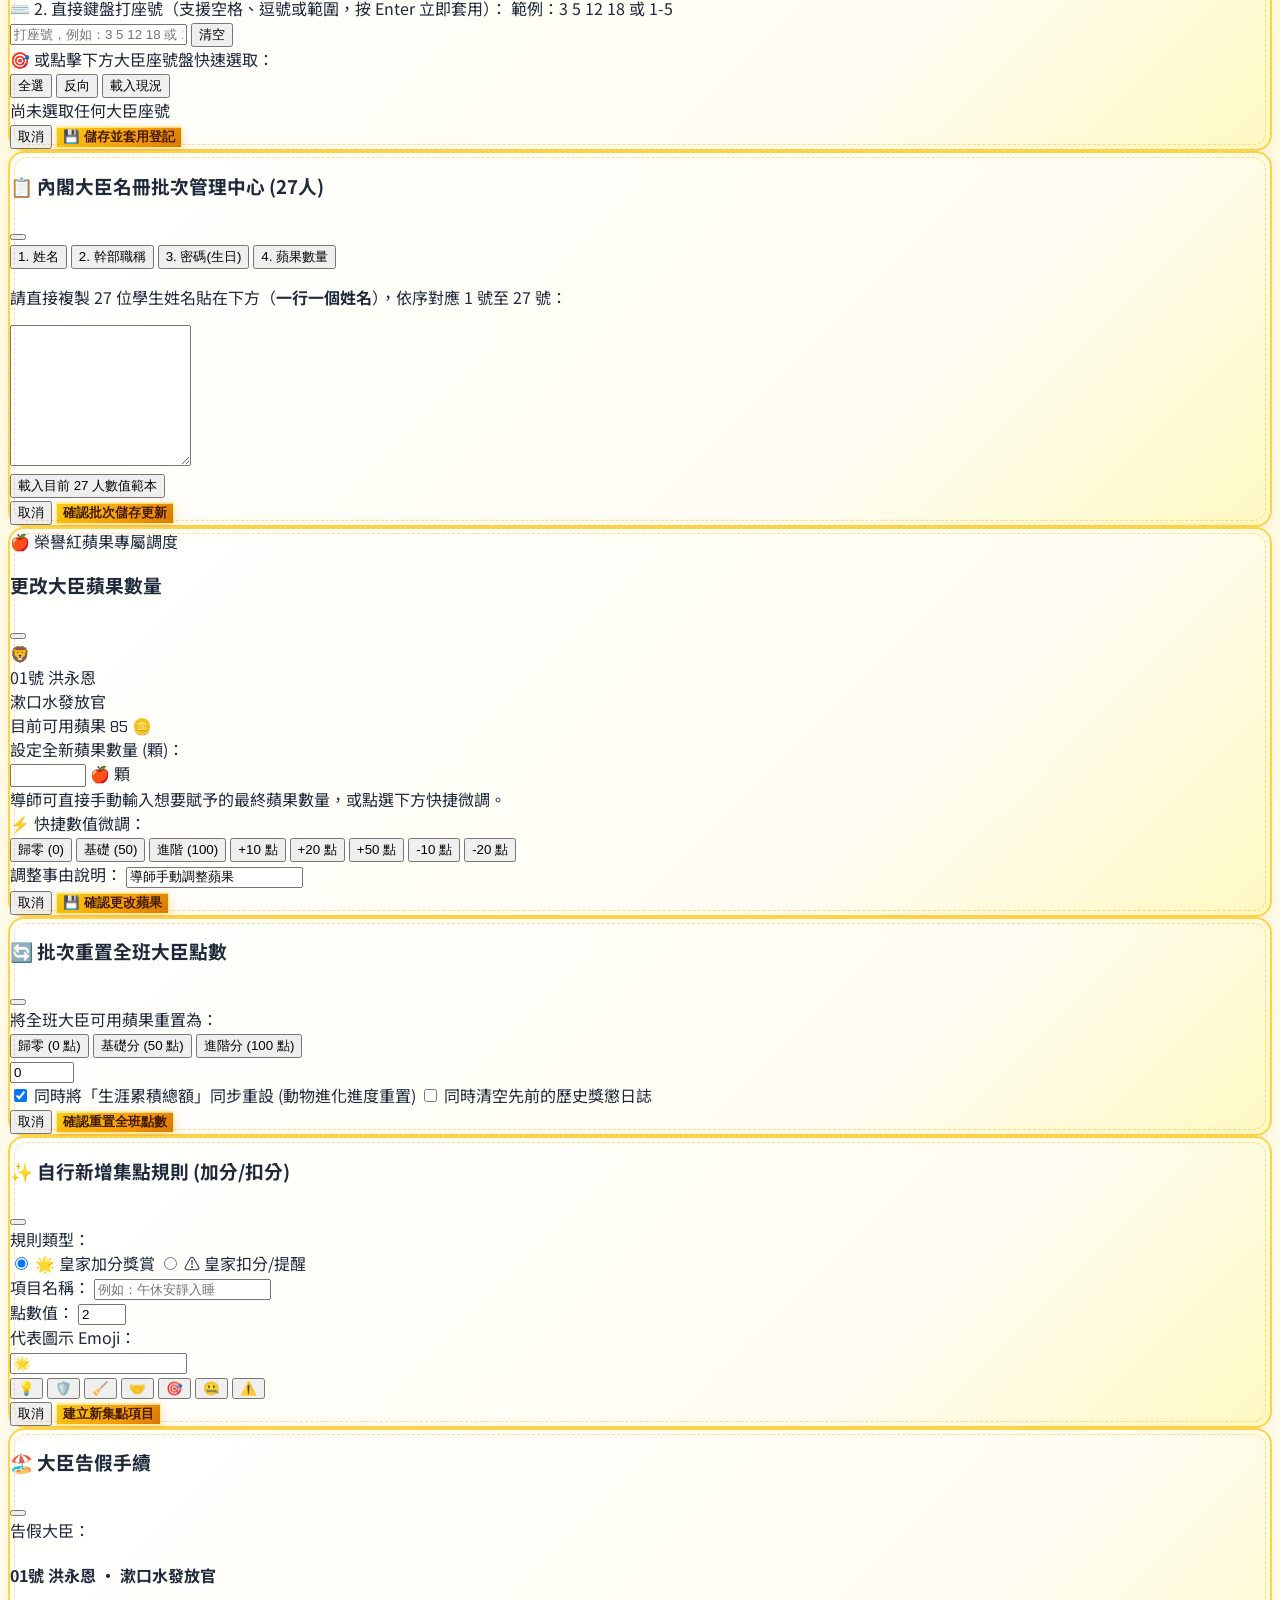
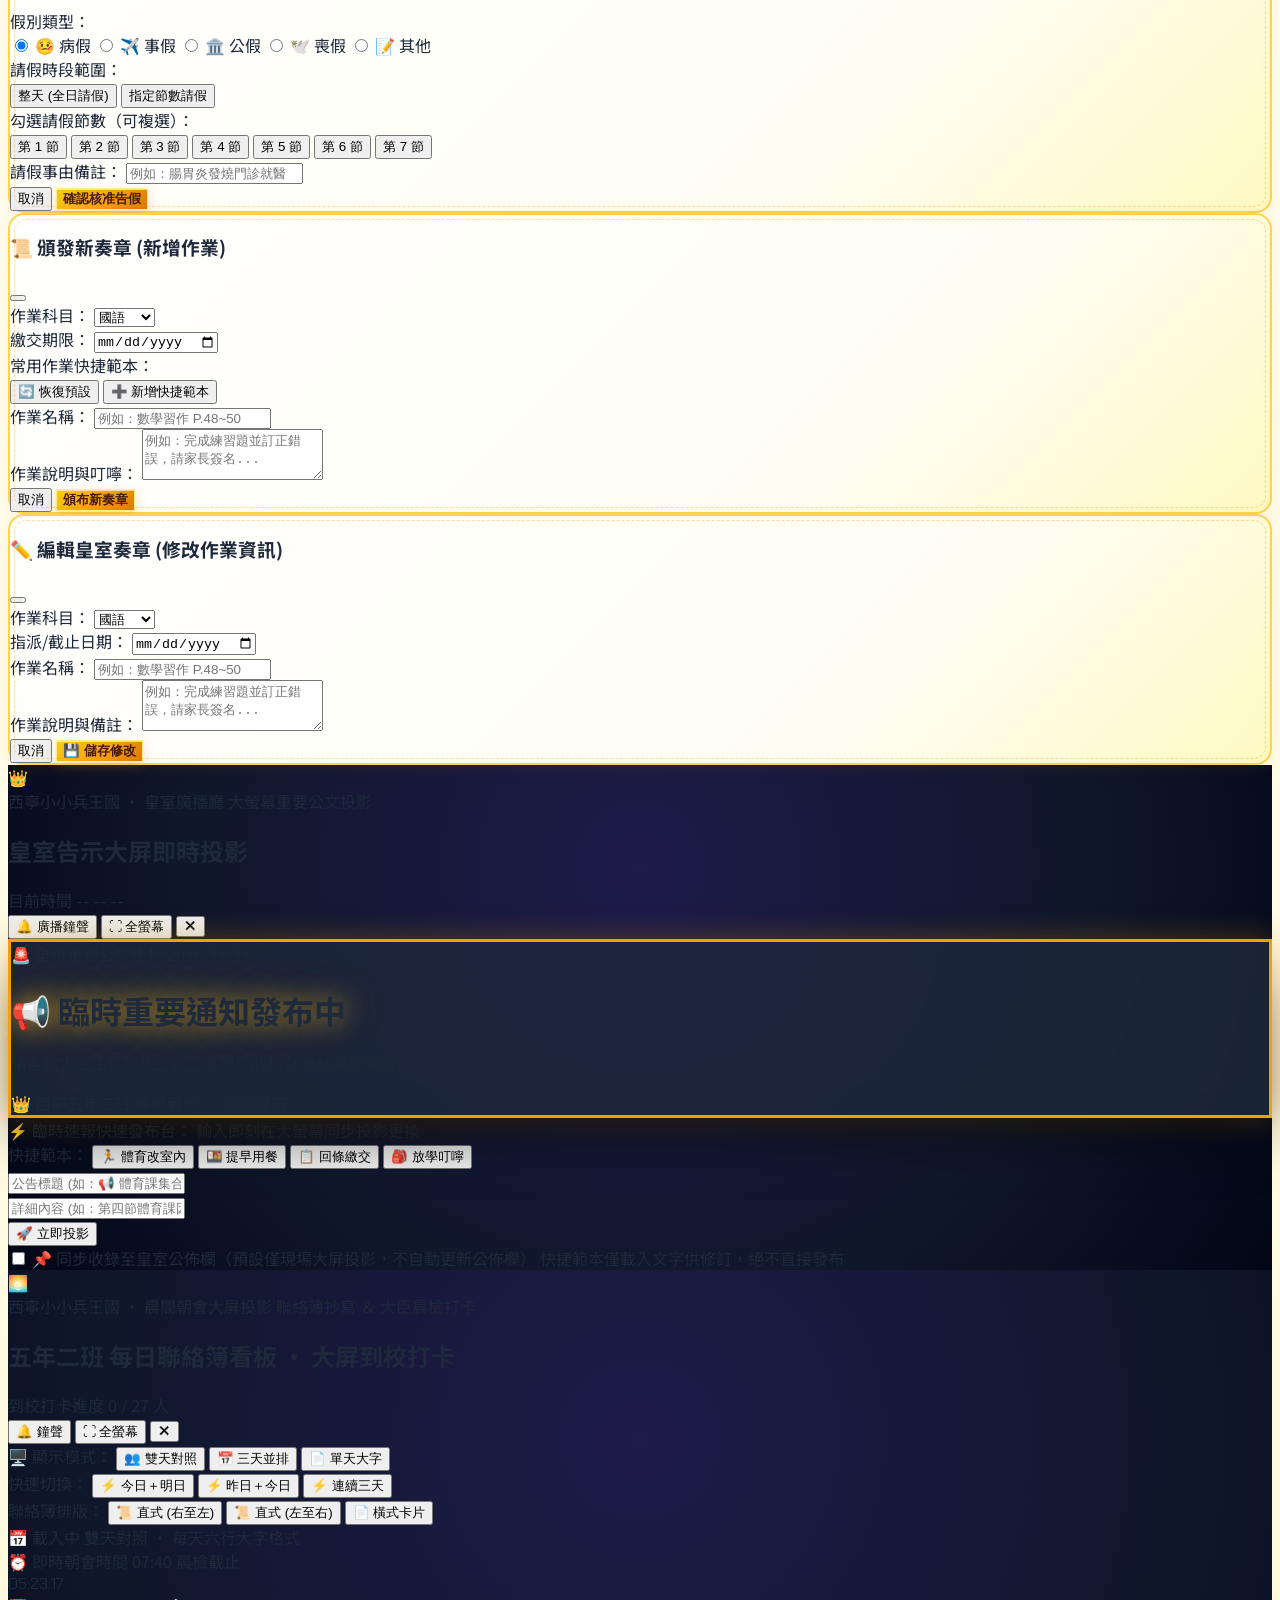
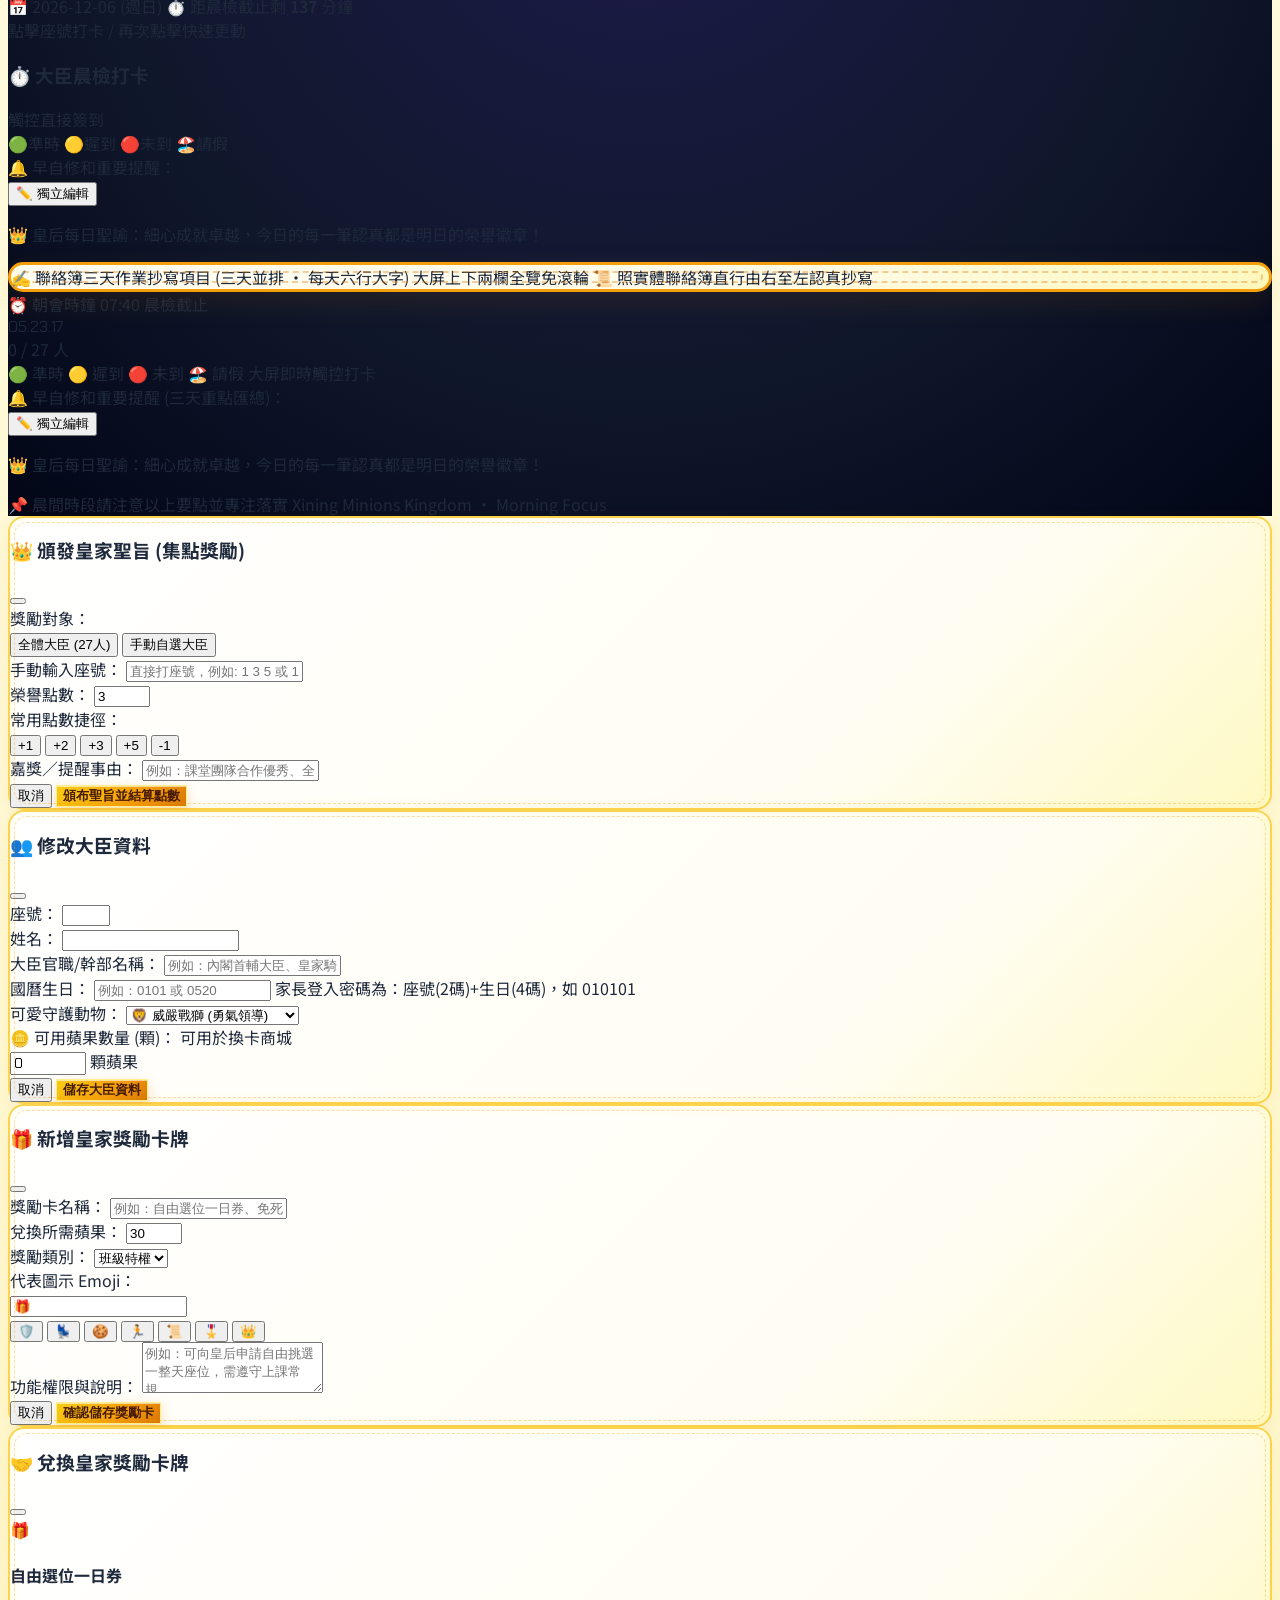
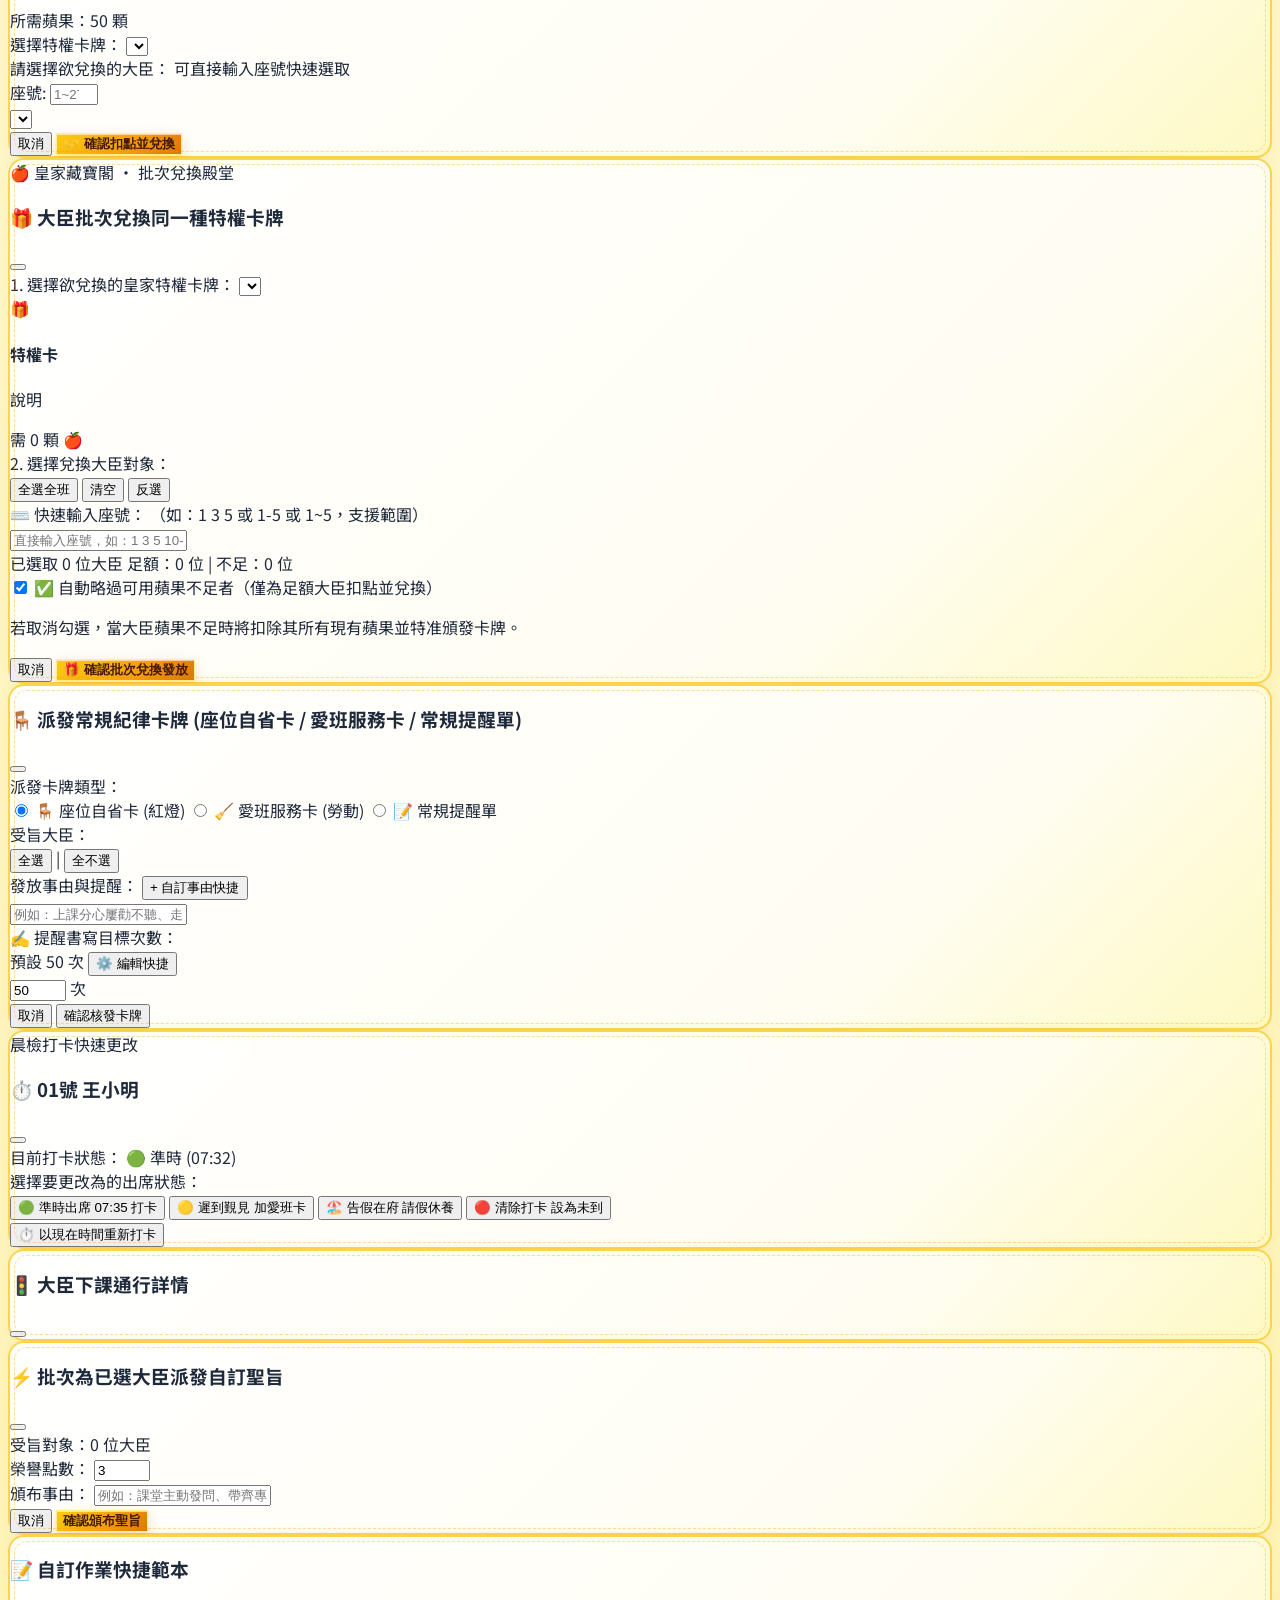
==== commit c9376466: "Add files via upload" ====
--- a/index.html
+++ b/index.html
@@ -5332,20 +5332,24 @@
       window.openHomeworkDrawerIds = window.openHomeworkDrawerIds || new Set();
 
       window.selectSingleHomeworkTab = function(hwId) {
-        if (typeof currentHwFilterId !== 'undefined') {
-          currentHwFilterId = hwId;
-        } else {
-          window.currentHwFilterId = hwId;
-        }
+        if (!hwId) return;
         if (!window.openHomeworkDrawerIds) window.openHomeworkDrawerIds = new Set();
-        window.openHomeworkDrawerIds.clear();
+        var allHwList = (window.KingdomApp && window.KingdomApp.store && window.KingdomApp.store.data && window.KingdomApp.store.data.homework) || [];
+        var fDate = (typeof currentHwFilterDate !== 'undefined') ? currentHwFilterDate : (window.KingdomApp && window.KingdomApp.getTodayDateString ? window.KingdomApp.getTodayDateString() : new Date().toISOString().slice(0, 10));
+        var dayHomeworkList = allHwList.filter(function(h) { return h.date === fDate || h.dueDate === fDate; });
+
         if (hwId === 'ALL') {
-          var allHwList = (window.KingdomApp && window.KingdomApp.store && window.KingdomApp.store.data && window.KingdomApp.store.data.homework) || [];
-          var fDate = (typeof currentHwFilterDate !== 'undefined') ? currentHwFilterDate : (window.KingdomApp && window.KingdomApp.getTodayDateString ? window.KingdomApp.getTodayDateString() : new Date().toISOString().slice(0, 10));
-          var dayHomeworkList = allHwList.filter(function(h) { return h.date === fDate || h.dueDate === fDate; });
           dayHomeworkList.forEach(function(h) { window.openHomeworkDrawerIds.add(String(h.id)); });
+        } else if (hwId === 'NONE') {
+          window.openHomeworkDrawerIds.clear();
         } else {
           window.openHomeworkDrawerIds.add(String(hwId));
+          if (typeof renderHomeworkSummaryBoard === 'function') renderHomeworkSummaryBoard();
+          setTimeout(function() {
+            var el = document.querySelector('[data-hw-card-id="' + hwId + '"]');
+            if (el && el.scrollIntoView) el.scrollIntoView({ behavior: 'smooth', block: 'nearest' });
+          }, 60);
+          return;
         }
         if (typeof renderHomeworkSummaryBoard === 'function') {
           renderHomeworkSummaryBoard();
@@ -5357,10 +5361,9 @@
         if (!window.openHomeworkDrawerIds) window.openHomeworkDrawerIds = new Set();
         var idStr = String(hwId);
         if (window.openHomeworkDrawerIds.has(idStr)) {
-          window.openHomeworkDrawerIds.delete(idStr);
+          window.openHomeworkDrawerIds.delete(idStr); // 真正上收折疊！
         } else {
-          window.openHomeworkDrawerIds.add(idStr);
-          if (typeof currentHwFilterId !== 'undefined') currentHwFilterId = idStr;
+          window.openHomeworkDrawerIds.add(idStr); // 真正下拉展開！
         }
         if (typeof renderHomeworkSummaryBoard === 'function') {
           renderHomeworkSummaryBoard();
@@ -5372,13 +5375,9 @@
         var allHwList = (window.KingdomApp && window.KingdomApp.store && window.KingdomApp.store.data && window.KingdomApp.store.data.homework) || [];
         var fDate = (typeof currentHwFilterDate !== 'undefined') ? currentHwFilterDate : (window.KingdomApp && window.KingdomApp.getTodayDateString ? window.KingdomApp.getTodayDateString() : new Date().toISOString().slice(0, 10));
         var dayHomeworkList = allHwList.filter(function(h) { return h.date === fDate || h.dueDate === fDate; });
-        var curId = (typeof currentHwFilterId !== 'undefined') ? currentHwFilterId : 'ALL';
-        if (curId === 'ALL') {
-          if (typeof currentHwFilterId !== 'undefined') currentHwFilterId = dayHomeworkList.length > 0 ? String(dayHomeworkList[0].id) : 'ALL';
+        if (window.openHomeworkDrawerIds.size > 0) {
           window.openHomeworkDrawerIds.clear();
-          if (dayHomeworkList.length > 0) window.openHomeworkDrawerIds.add(String(dayHomeworkList[0].id));
         } else {
-          if (typeof currentHwFilterId !== 'undefined') currentHwFilterId = 'ALL';
           dayHomeworkList.forEach(function(h) { window.openHomeworkDrawerIds.add(String(h.id)); });
         }
         if (typeof renderHomeworkSummaryBoard === 'function') {
@@ -5450,23 +5449,22 @@
           return;
         }
 
-        var curHwId = (typeof currentHwFilterId !== 'undefined') ? currentHwFilterId : (window.currentHwFilterId || null);
-        if (dayHomeworkList.length > 0) {
-          if (!curHwId || (curHwId !== 'ALL' && !dayHomeworkList.some(function(h) { return String(h.id) === String(curHwId); }))) {
-            curHwId = String(dayHomeworkList[0].id);
-            if (typeof currentHwFilterId !== 'undefined') currentHwFilterId = curHwId;
-            window.currentHwFilterId = curHwId;
+        // 抽屜展開/上收狀態管理：切換日期時做一次預設初始化
+        if (!window.openHomeworkDrawerIds) {
+          window.openHomeworkDrawerIds = new Set();
+          if (dayHomeworkList.length > 0) {
+            window.openHomeworkDrawerIds.add(String(dayHomeworkList[0].id));
           }
         }
-
-        if (!window.openHomeworkDrawerIds) window.openHomeworkDrawerIds = new Set();
-        if (curHwId === 'ALL') {
-          dayHomeworkList.forEach(function(h) { window.openHomeworkDrawerIds.add(String(h.id)); });
-        } else if (curHwId) {
-          if (window.openHomeworkDrawerIds.size === 0) {
-            window.openHomeworkDrawerIds.add(String(curHwId));
+        if (window._lastHwFilterDateTracked !== filterDate) {
+          window._lastHwFilterDateTracked = filterDate;
+          window.openHomeworkDrawerIds.clear();
+          if (dayHomeworkList.length > 0) {
+            window.openHomeworkDrawerIds.add(String(dayHomeworkList[0].id));
           }
         }
+
+        var isAnyDrawerOpen = window.openHomeworkDrawerIds && window.openHomeworkDrawerIds.size > 0;
 
         var tabsBarHtml = '';
         if (dayHomeworkList.length > 0) {
@@ -5478,37 +5476,68 @@
               if (status === 'pending') pendingCount++;
               else if (status === 'revision') revisionCount++;
             });
-            var statusText = pendingCount > 0 ? ('未交 ' + pendingCount + '人') : (revisionCount > 0 ? ('訂正 ' + revisionCount + '人') : '已全齊 ✅');
-            var isSel = String(curHwId) === String(h.id);
-            return '<option value="' + h.id + '" ' + (isSel ? 'selected' : '') + '>[' + (h.subject || '作業') + '] ' + h.title + '（' + statusText + '）</option>';
+            var statusText = pendingCount > 0 ? ('未交 ' + pendingCount + '人') : (revisionCount > 0 ? ('需訂正 ' + revisionCount + '人') : '已全齊 ✅');
+            return '<option value="' + h.id + '">[' + (h.subject || '作業') + '] ' + h.title + '（' + statusText + '）</option>';
           }).join('');
 
+          var overviewButtonsHtml = dayHomeworkList.map(function(h) {
+            var isOpen = window.openHomeworkDrawerIds && window.openHomeworkDrawerIds.has(String(h.id));
+            var pendingCount = 0;
+            var revisionCount = 0;
+            students.forEach(function(st) {
+              var status = (h.records && (h.records[st.id] !== undefined ? h.records[st.id] : h.records[st.seatNo])) || 'pending';
+              if (status === 'pending') pendingCount++;
+              else if (status === 'revision') revisionCount++;
+            });
+            var badgeHtml = pendingCount > 0
+              ? '<span class="px-2 py-0.5 rounded-full text-[11px] font-black bg-rose-500 text-white shadow-2xs">❌ 未交 ' + pendingCount + '人</span>'
+              : (revisionCount > 0
+                  ? '<span class="px-2 py-0.5 rounded-full text-[11px] font-black bg-purple-500 text-white shadow-2xs">⚠️ 訂正 ' + revisionCount + '人</span>'
+                  : '<span class="px-2 py-0.5 rounded-full text-[11px] font-black bg-emerald-600 text-white shadow-2xs">✅ 全齊</span>');
+            return '<button type="button" onclick="toggleHomeworkDrawer(\'' + h.id + '\', event)" class="px-2.5 py-1.5 rounded-xl text-xs font-black transition flex items-center space-x-1.5 border shadow-2xs cursor-pointer active:scale-95 ' + (isOpen ? 'bg-amber-400 text-amber-950 border-amber-500 ring-2 ring-amber-500/50 shadow-xs' : 'bg-white hover:bg-amber-50 text-slate-800 border-amber-300') + '" title="點擊切換下方四欄名牌看板（上收/下拉）">' +
+              '<span>' + (isOpen ? '▲' : '▼') + '</span>' +
+              '<span class="truncate max-w-[130px]">[' + (h.subject || '作業') + '] ' + h.title + '</span>' +
+              badgeHtml +
+            '</button>';
+          }).join('');
+
           tabsBarHtml = 
-            '<div class="bg-gradient-to-r from-amber-100/95 via-yellow-100/95 to-amber-100/95 p-2.5 sm:p-3 rounded-2xl border-2 border-amber-300 flex items-center justify-between gap-3 flex-wrap shadow-xs">' +
-              '<div class="flex items-center space-x-2 flex-1 min-w-[240px]">' +
-                '<label for="homeworkDrawerSelect" class="text-xs sm:text-sm font-black text-amber-950 whitespace-nowrap flex items-center space-x-1">' +
-                  '<span>📋</span>' +
-                  '<span>檢視作業抽屜：</span>' +
-                '</label>' +
-                '<select id="homeworkDrawerSelect" onchange="selectSingleHomeworkTab(this.value)" class="flex-1 max-w-md px-3 py-1.5 rounded-xl bg-amber-500 hover:bg-amber-400 text-amber-950 font-black text-xs sm:text-sm border-2 border-amber-600 shadow-sm cursor-pointer transition truncate">' +
-                  optionsHtml +
-                  '<option value="ALL" ' + (curHwId === 'ALL' ? 'selected' : '') + '>📑 展開全部作業抽屜 (' + dayHomeworkList.length + '項)</option>' +
-                '</select>' +
+            '<div class="bg-gradient-to-r from-amber-100/95 via-yellow-100/95 to-amber-100/95 p-3 rounded-2xl border-2 border-amber-300 space-y-2.5 shadow-xs">' +
+              '<div class="flex items-center justify-between gap-2.5 flex-wrap">' +
+                '<div class="flex items-center space-x-2 flex-wrap">' +
+                  '<span class="text-xs sm:text-sm font-black text-amber-950 flex items-center space-x-1">' +
+                    '<span>📋</span>' +
+                    '<span>當日各項作業抽屜：</span>' +
+                  '</span>' +
+                  '<button type="button" onclick="toggleAllHomeworkDrawers()" class="px-3 py-1.5 rounded-xl bg-white hover:bg-amber-100 text-amber-950 border border-amber-300 text-xs font-black shadow-2xs transition active:scale-95 flex items-center space-x-1" title="一鍵切換下方所有作業的四欄名牌看板">' +
+                    '<span>' + (isAnyDrawerOpen ? '📁 一鍵全部上收' : '📑 一鍵全部下拉') + '</span>' +
+                  '</button>' +
+                '</div>' +
+                '<div class="flex items-center space-x-2">' +
+                  '<label for="homeworkDrawerSelect" class="sr-only">選擇作業抽屜</label>' +
+                  '<select id="homeworkDrawerSelect" onchange="selectSingleHomeworkTab(this.value)" class="px-2.5 py-1.5 rounded-xl bg-amber-500 hover:bg-amber-400 text-amber-950 font-black text-xs border border-amber-600 shadow-2xs cursor-pointer transition max-w-[200px] truncate" title="快速定位或展開指定作業">' +
+                    '<option value="">🎯 快速定位作業...</option>' +
+                    optionsHtml +
+                    '<option value="ALL">📑 全部下拉展開</option>' +
+                    '<option value="NONE">📁 全部上收折疊</option>' +
+                  '</select>' +
+                  '<button onclick="openNewHomeworkModal(\'' + filterDate + '\')" class="px-3 py-1.5 rounded-xl bg-amber-400 hover:bg-amber-300 text-amber-950 text-xs font-black border border-amber-500 shadow-2xs flex items-center space-x-1 transition active:scale-95">' +
+                    '<span>➕</span>' +
+                    '<span>新增作業</span>' +
+                  '</button>' +
+                '</div>' +
               '</div>' +
-              '<div class="flex items-center space-x-2">' +
-                '<button type="button" onclick="toggleAllHomeworkDrawers()" class="px-2.5 py-1.5 rounded-xl bg-white hover:bg-amber-50 text-amber-950 border border-amber-300 text-xs font-bold shadow-2xs transition">' +
-                  (curHwId === 'ALL' ? '▲ 抽屜收合為單項' : '▼ 全部抽屜展開') +
-                '</button>' +
-                '<button onclick="openNewHomeworkModal(\'' + filterDate + '\')" class="px-3 py-1.5 rounded-xl bg-amber-400 hover:bg-amber-300 text-amber-950 text-xs font-black border border-amber-500 shadow-2xs flex items-center space-x-1 transition active:scale-95">' +
-                  '<span>➕</span>' +
-                  '<span>新增此日作業</span>' +
-                '</button>' +
+              '<div class="flex items-center gap-1.5 flex-wrap pt-2 border-t border-amber-200/80">' +
+                '<span class="text-xs font-black text-amber-900/90 mr-1 flex items-center space-x-1 shrink-0">' +
+                  '<span>各項未交統計：</span>' +
+                '</span>' +
+                overviewButtonsHtml +
               '</div>' +
             '</div>';
         }
 
         var cardsHtml = dayHomeworkList.map(function(hw) {
-          var isDrawerOpen = (curHwId === 'ALL') || (window.openHomeworkDrawerIds && window.openHomeworkDrawerIds.has(String(hw.id)));
+          var isDrawerOpen = window.openHomeworkDrawerIds && window.openHomeworkDrawerIds.has(String(hw.id));
 
           var submittedList = [];
           var lateList = [];
@@ -5572,9 +5601,11 @@
                 : '<span class="text-xs px-2 py-0.5 rounded-full font-black bg-emerald-600 text-white shrink-0">全齊 ✅</span>');
 
           return '<div class="bg-white rounded-2xl border-2 ' + (isDrawerOpen ? 'border-amber-400 shadow-sm' : 'border-amber-200 shadow-2xs hover:border-amber-300') + ' transition-all overflow-hidden" data-hw-card-id="' + hw.id + '">' +
-            '<div class="p-3 sm:p-4 flex flex-col sm:flex-row sm:items-center sm:justify-between gap-2.5 ' + (isDrawerOpen ? 'border-b border-amber-200 bg-amber-50/60' : 'cursor-pointer hover:bg-amber-50/70') + '" onclick="toggleHomeworkDrawer(\'' + hw.id + '\', event)">' +
+            '<div class="p-3 sm:p-4 flex flex-col sm:flex-row sm:items-center sm:justify-between gap-2.5 cursor-pointer select-none ' + (isDrawerOpen ? 'border-b border-amber-200 bg-amber-50/70' : 'hover:bg-amber-50/50') + '" onclick="toggleHomeworkDrawer(\'' + hw.id + '\', event)">' +
               '<div class="flex items-center space-x-2.5 min-w-0 flex-1">' +
-                '<button type="button" class="w-7 h-7 rounded-lg ' + (isDrawerOpen ? 'bg-amber-500 text-amber-950' : 'bg-slate-100 text-slate-500') + ' font-black text-xs flex items-center justify-center transition shrink-0">' + (isDrawerOpen ? '▲' : '▼') + '</button>' +
+                '<button type="button" class="px-2 py-1 rounded-lg ' + (isDrawerOpen ? 'bg-amber-500 text-amber-950 font-black' : 'bg-slate-100 hover:bg-amber-200 text-slate-700 hover:text-amber-950 font-black border border-slate-300') + ' text-xs flex items-center space-x-1 transition shrink-0" title="' + (isDrawerOpen ? '點擊上收下方看板' : '點擊下拉展開看板') + '">' +
+                  '<span>' + (isDrawerOpen ? '▲' : '▼') + '</span><span>' + (isDrawerOpen ? '上收看板' : '下拉看板') + '</span>' +
+                '</button>' +
                 '<span class="bg-amber-200 text-amber-950 font-black text-xs px-2.5 py-0.5 rounded-md shrink-0">' + (hw.subject || '作業') + '</span>' +
                 '<h3 class="text-base sm:text-lg font-black text-amber-950 truncate">' + hw.title + '</h3>' +
                 statusBadge +
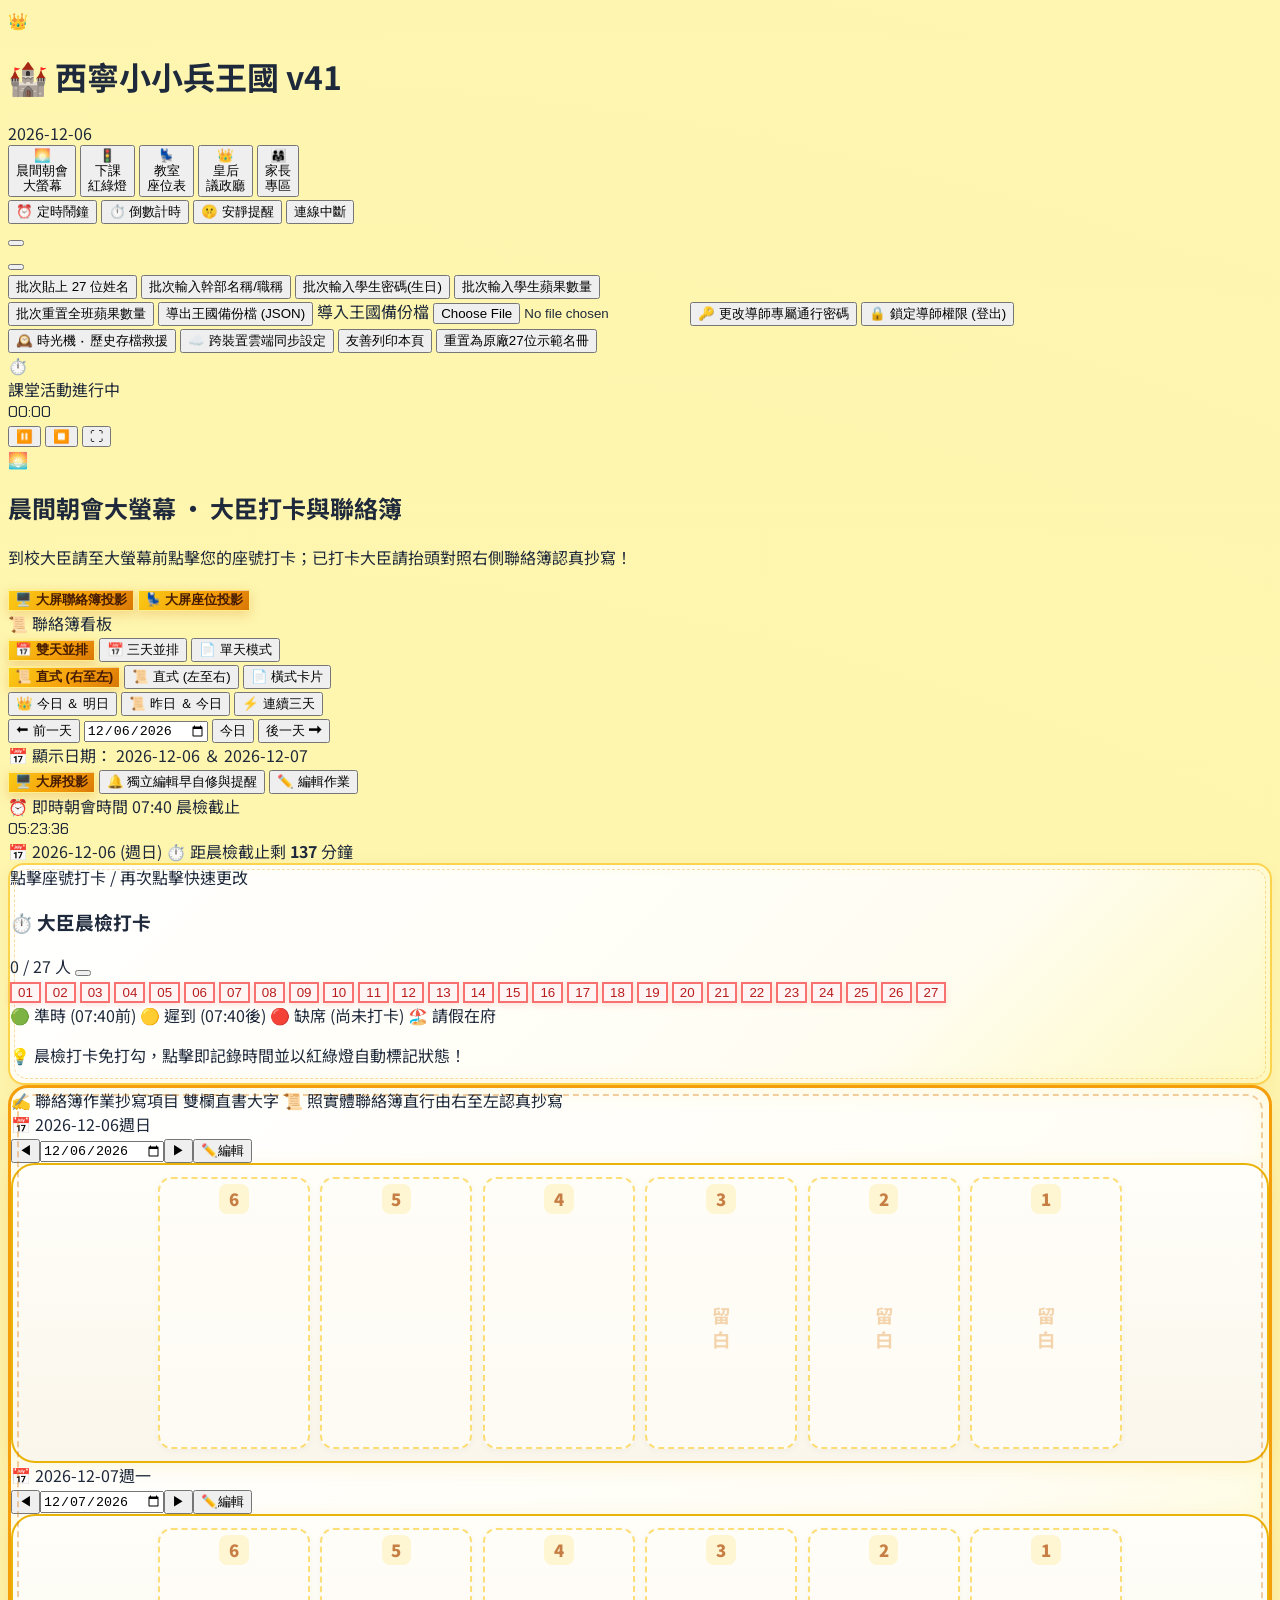
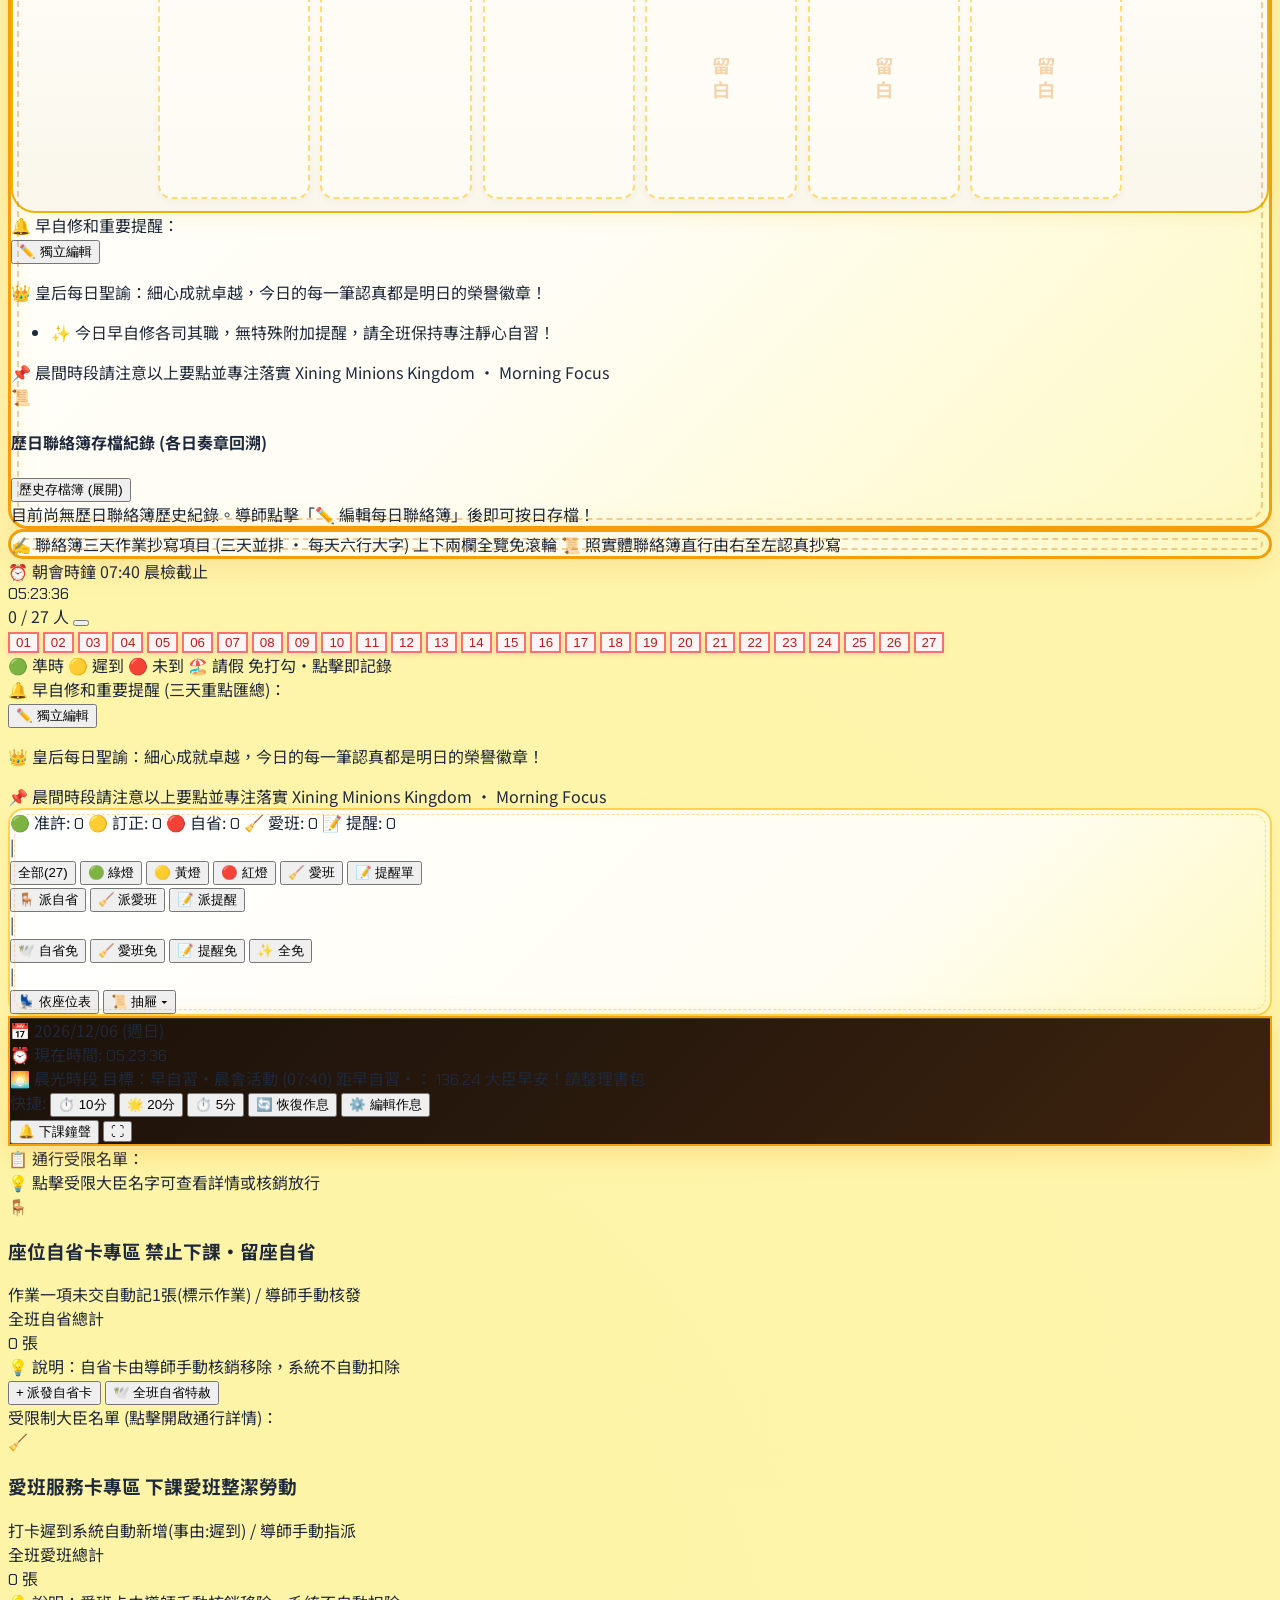
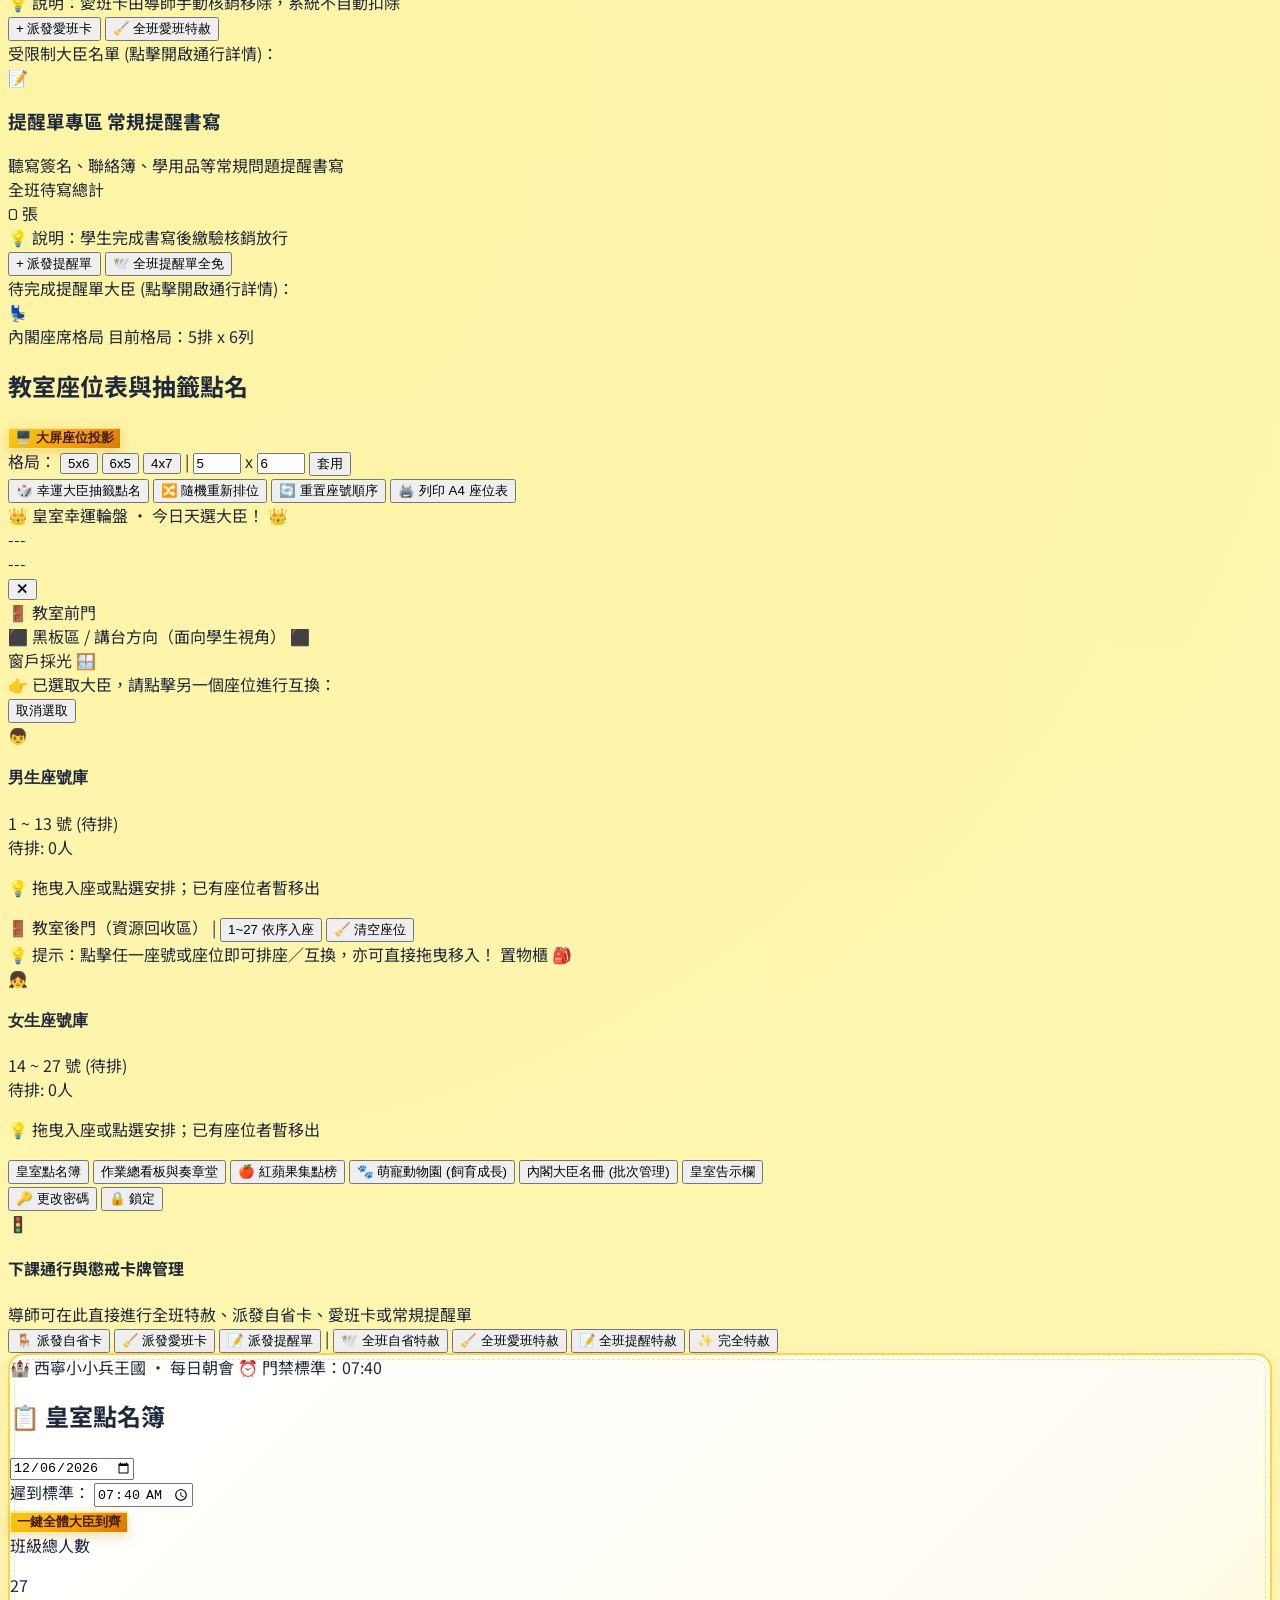
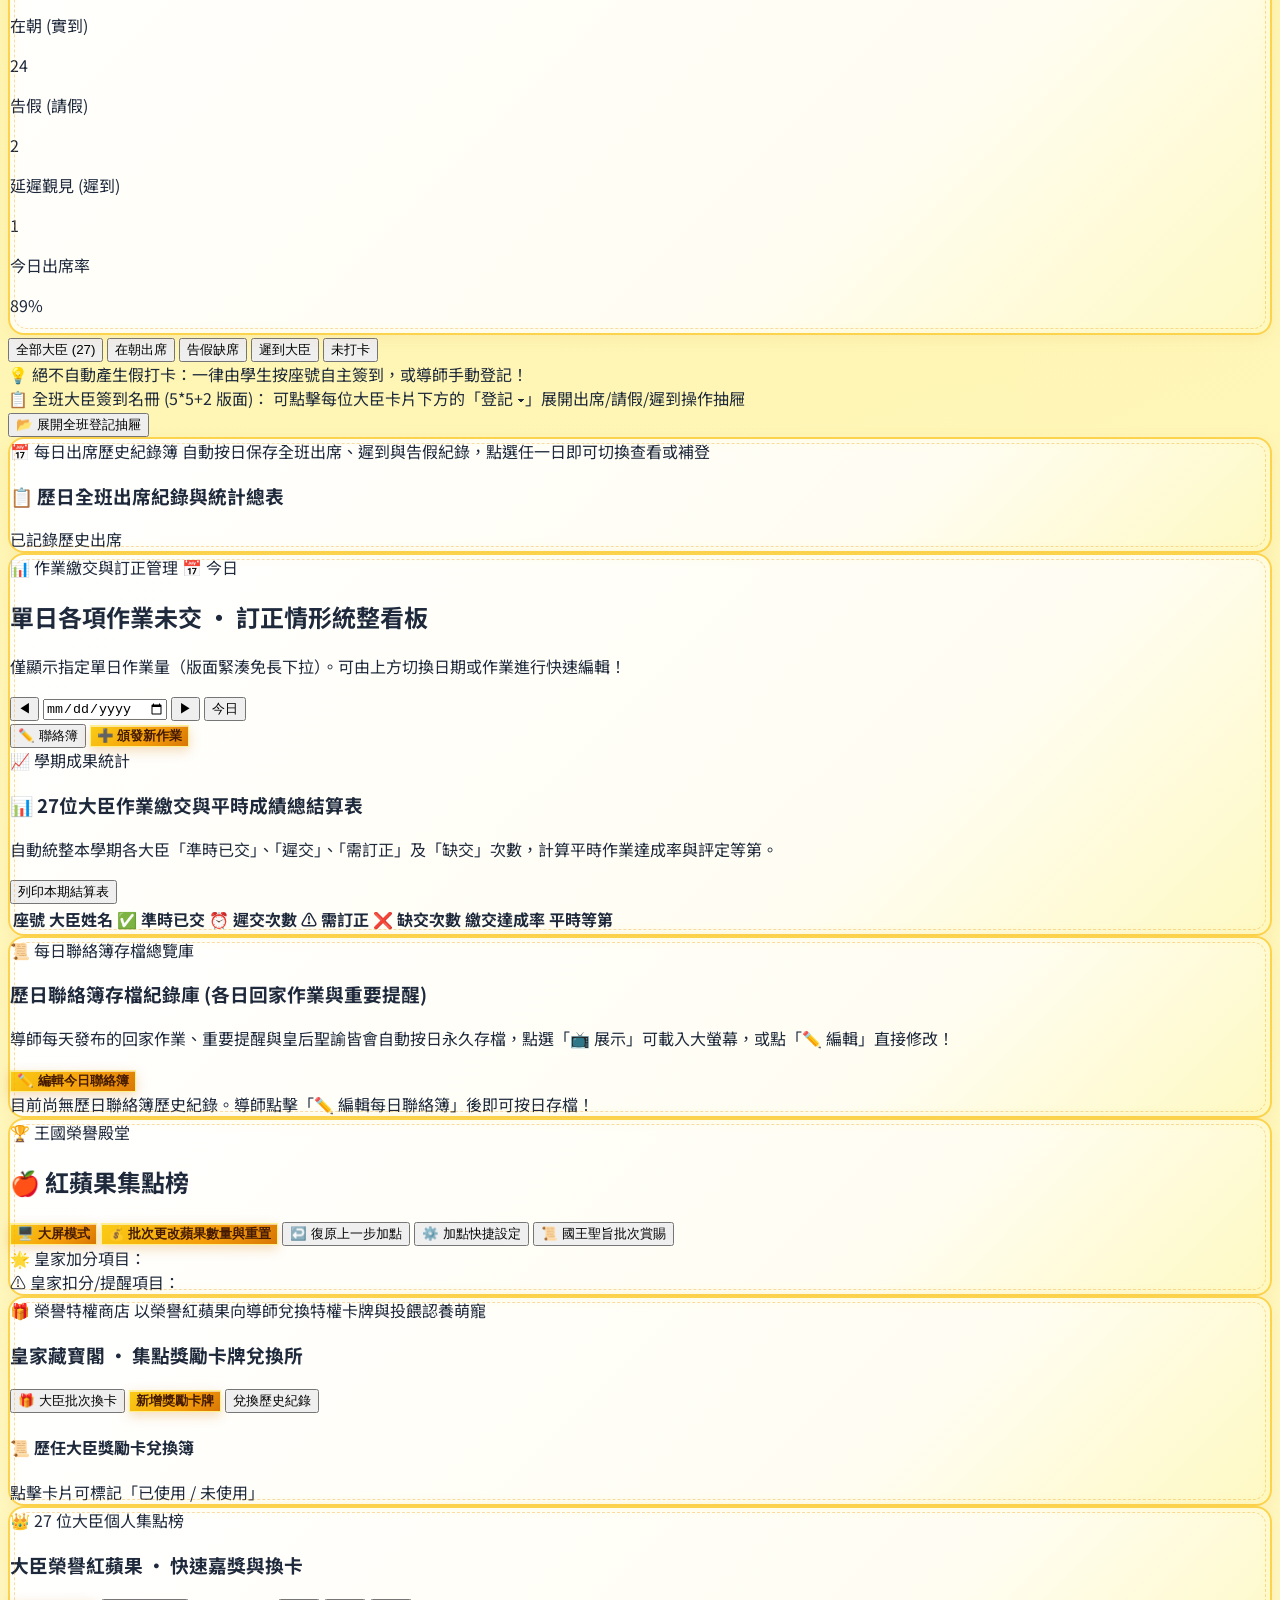
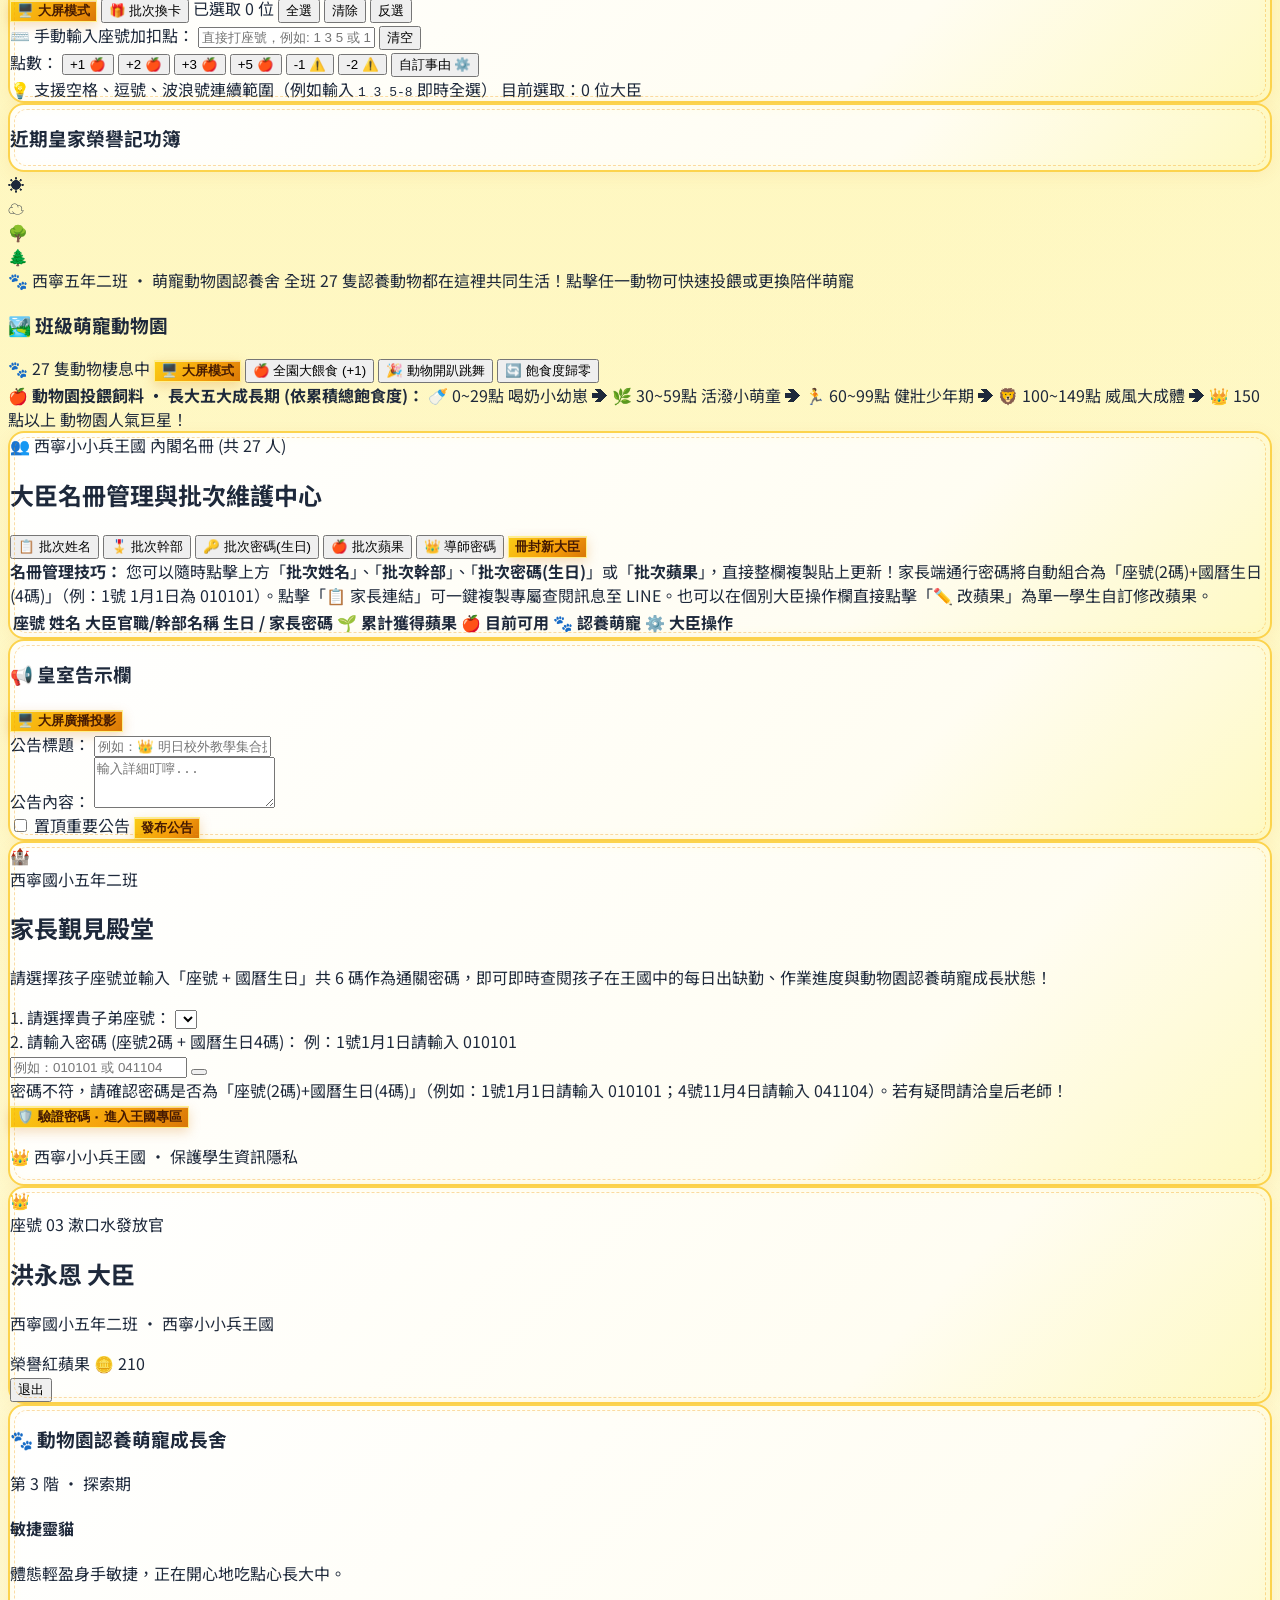
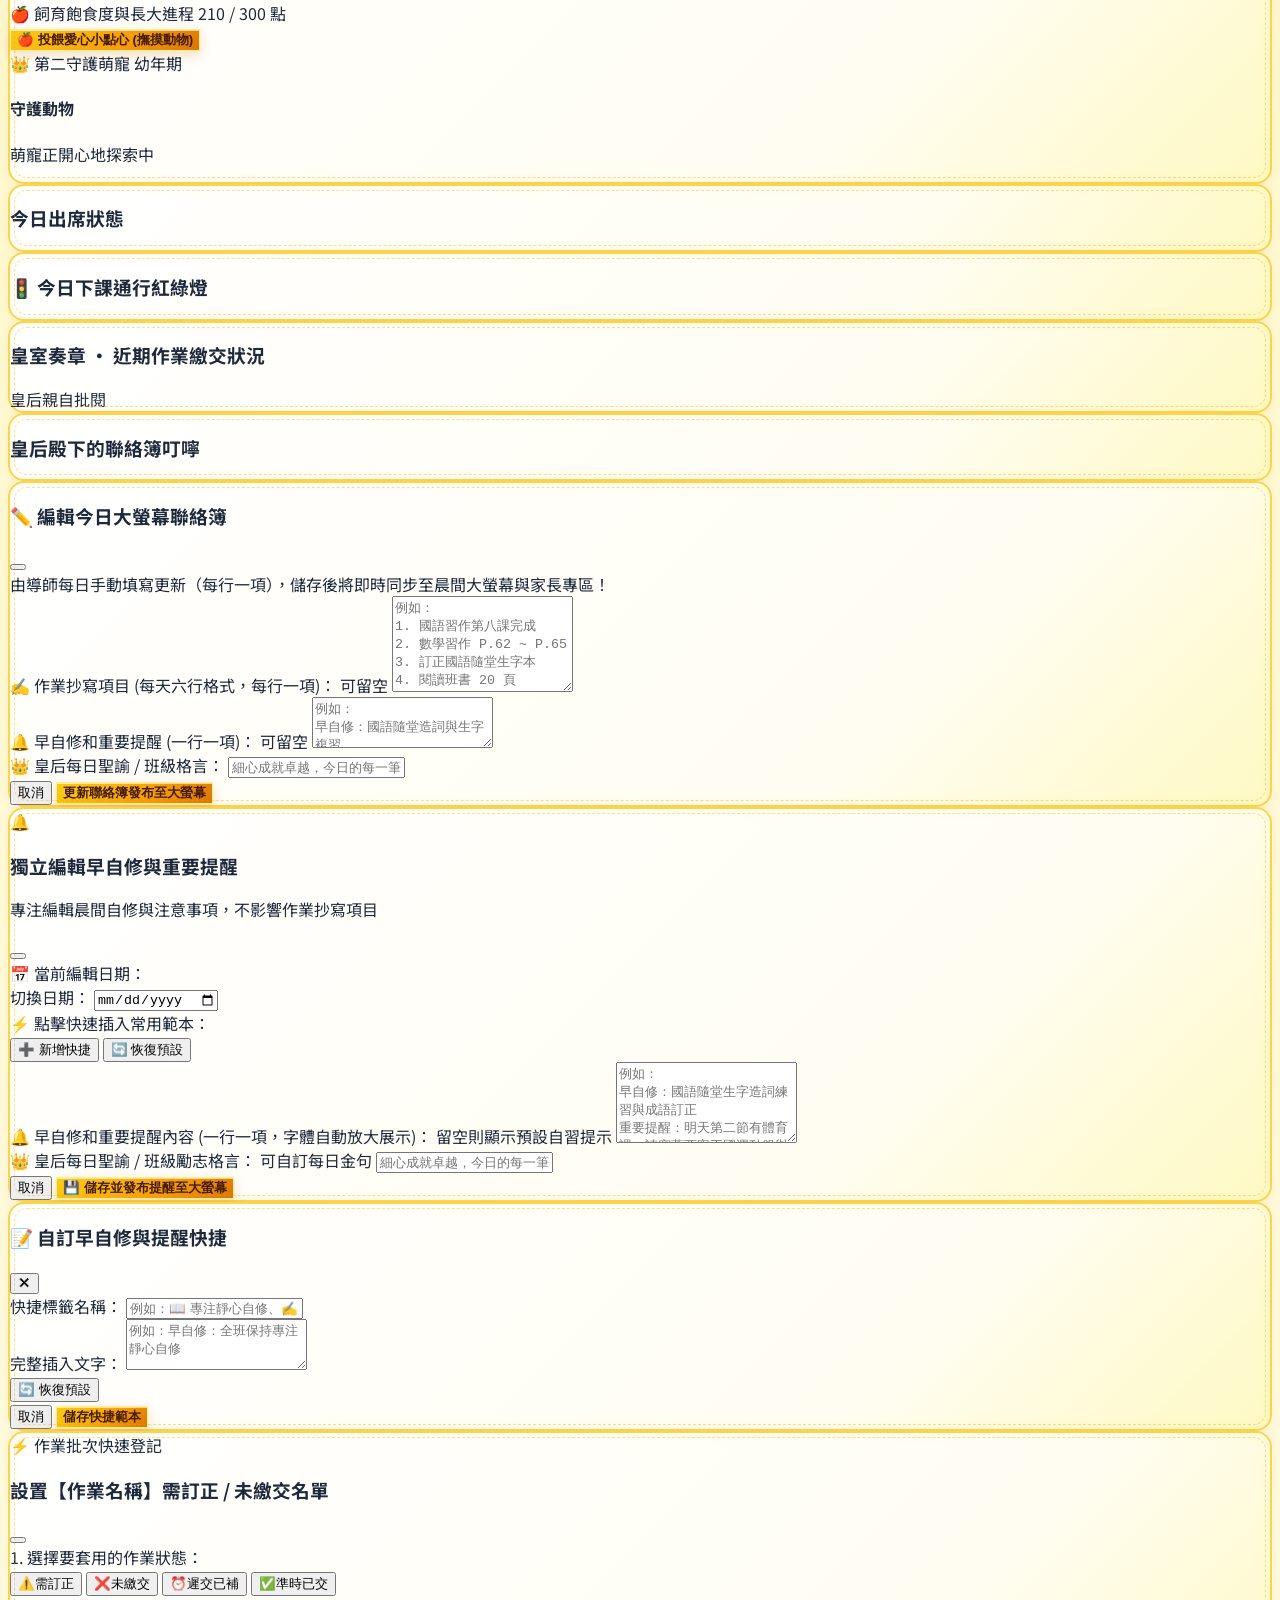
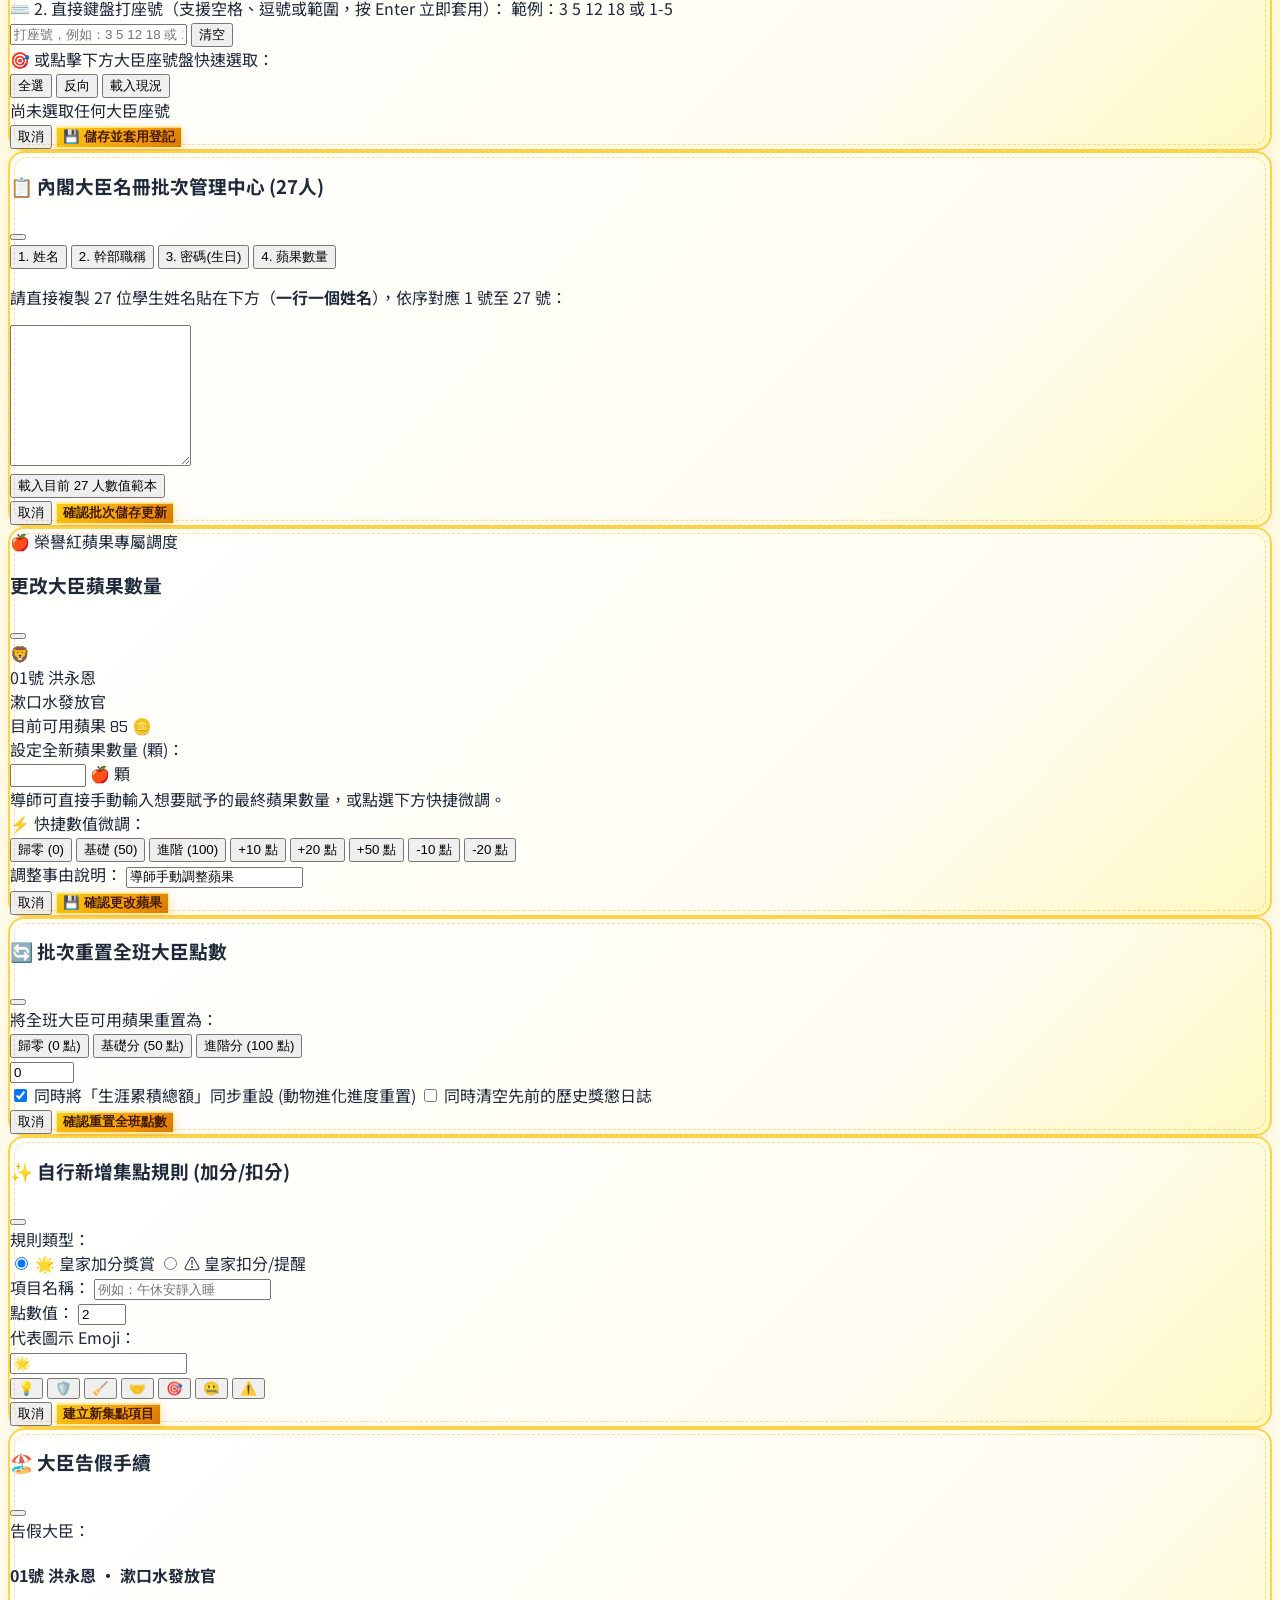
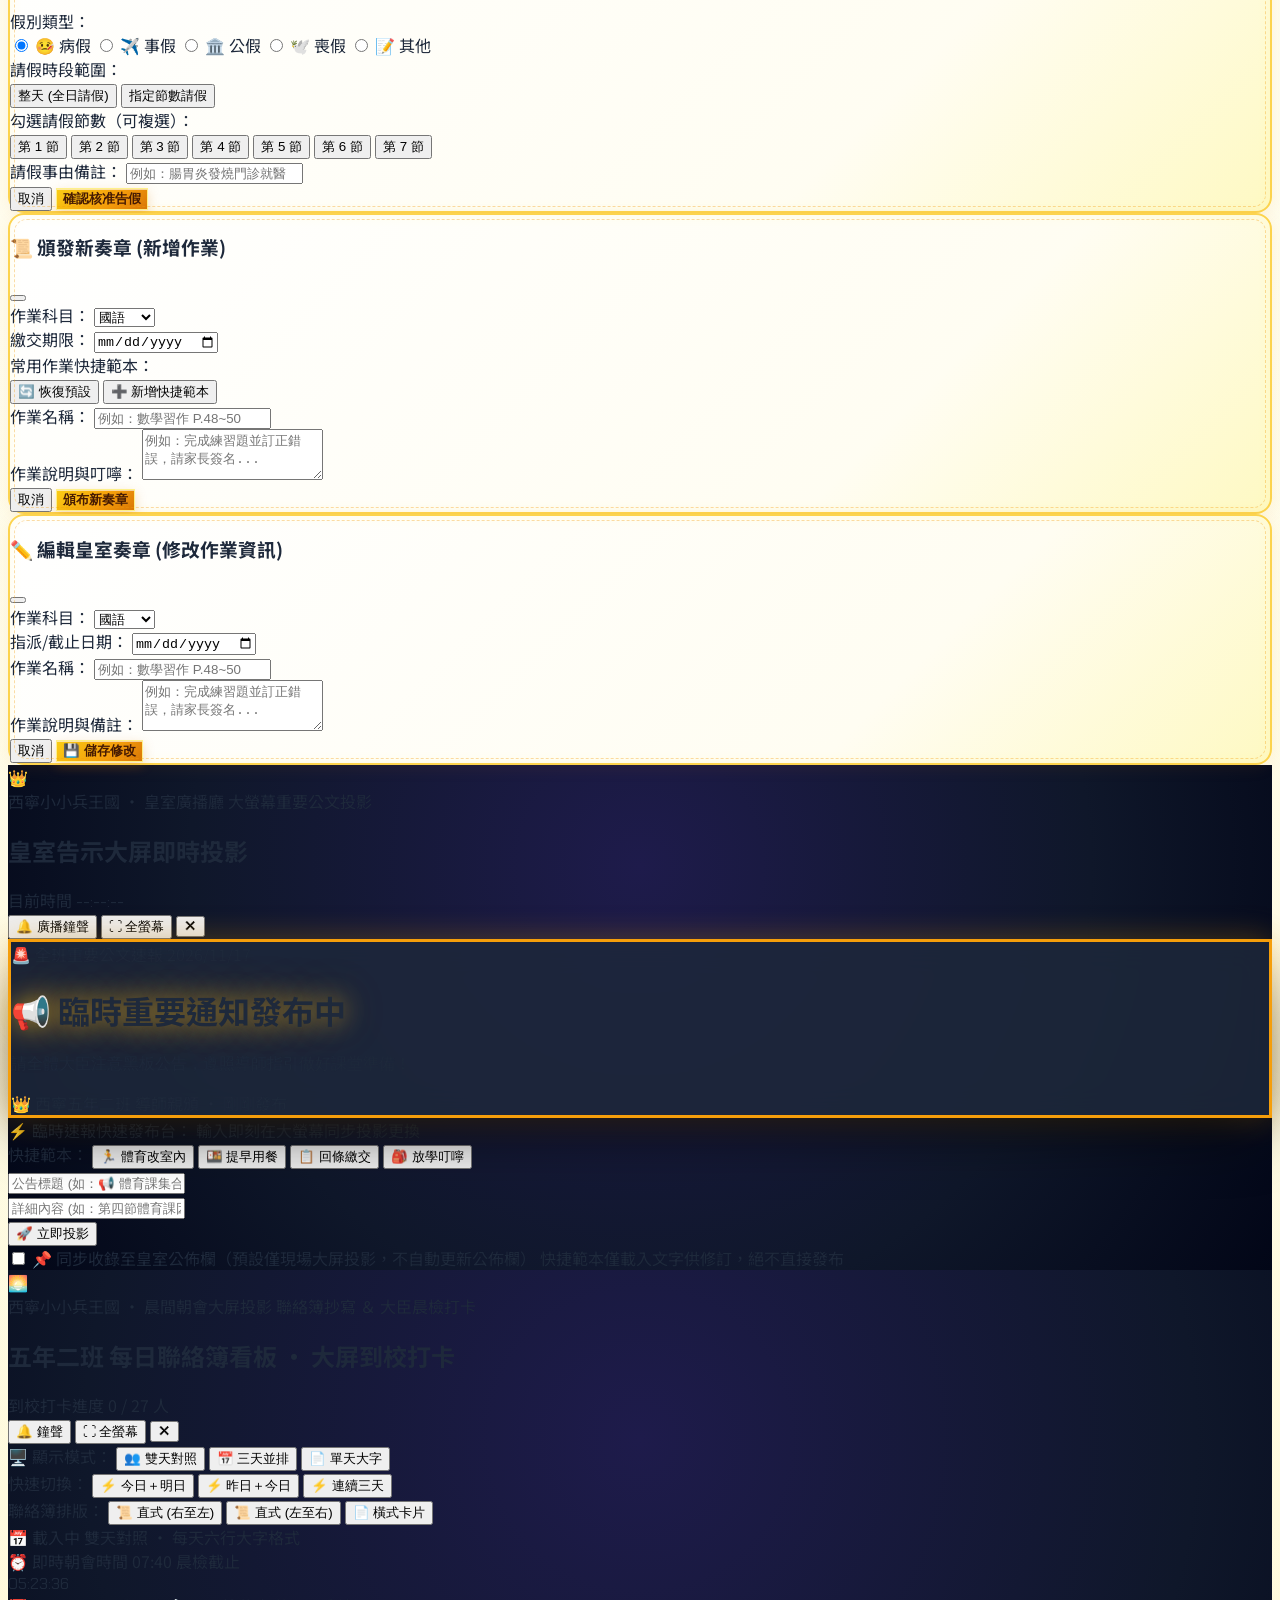
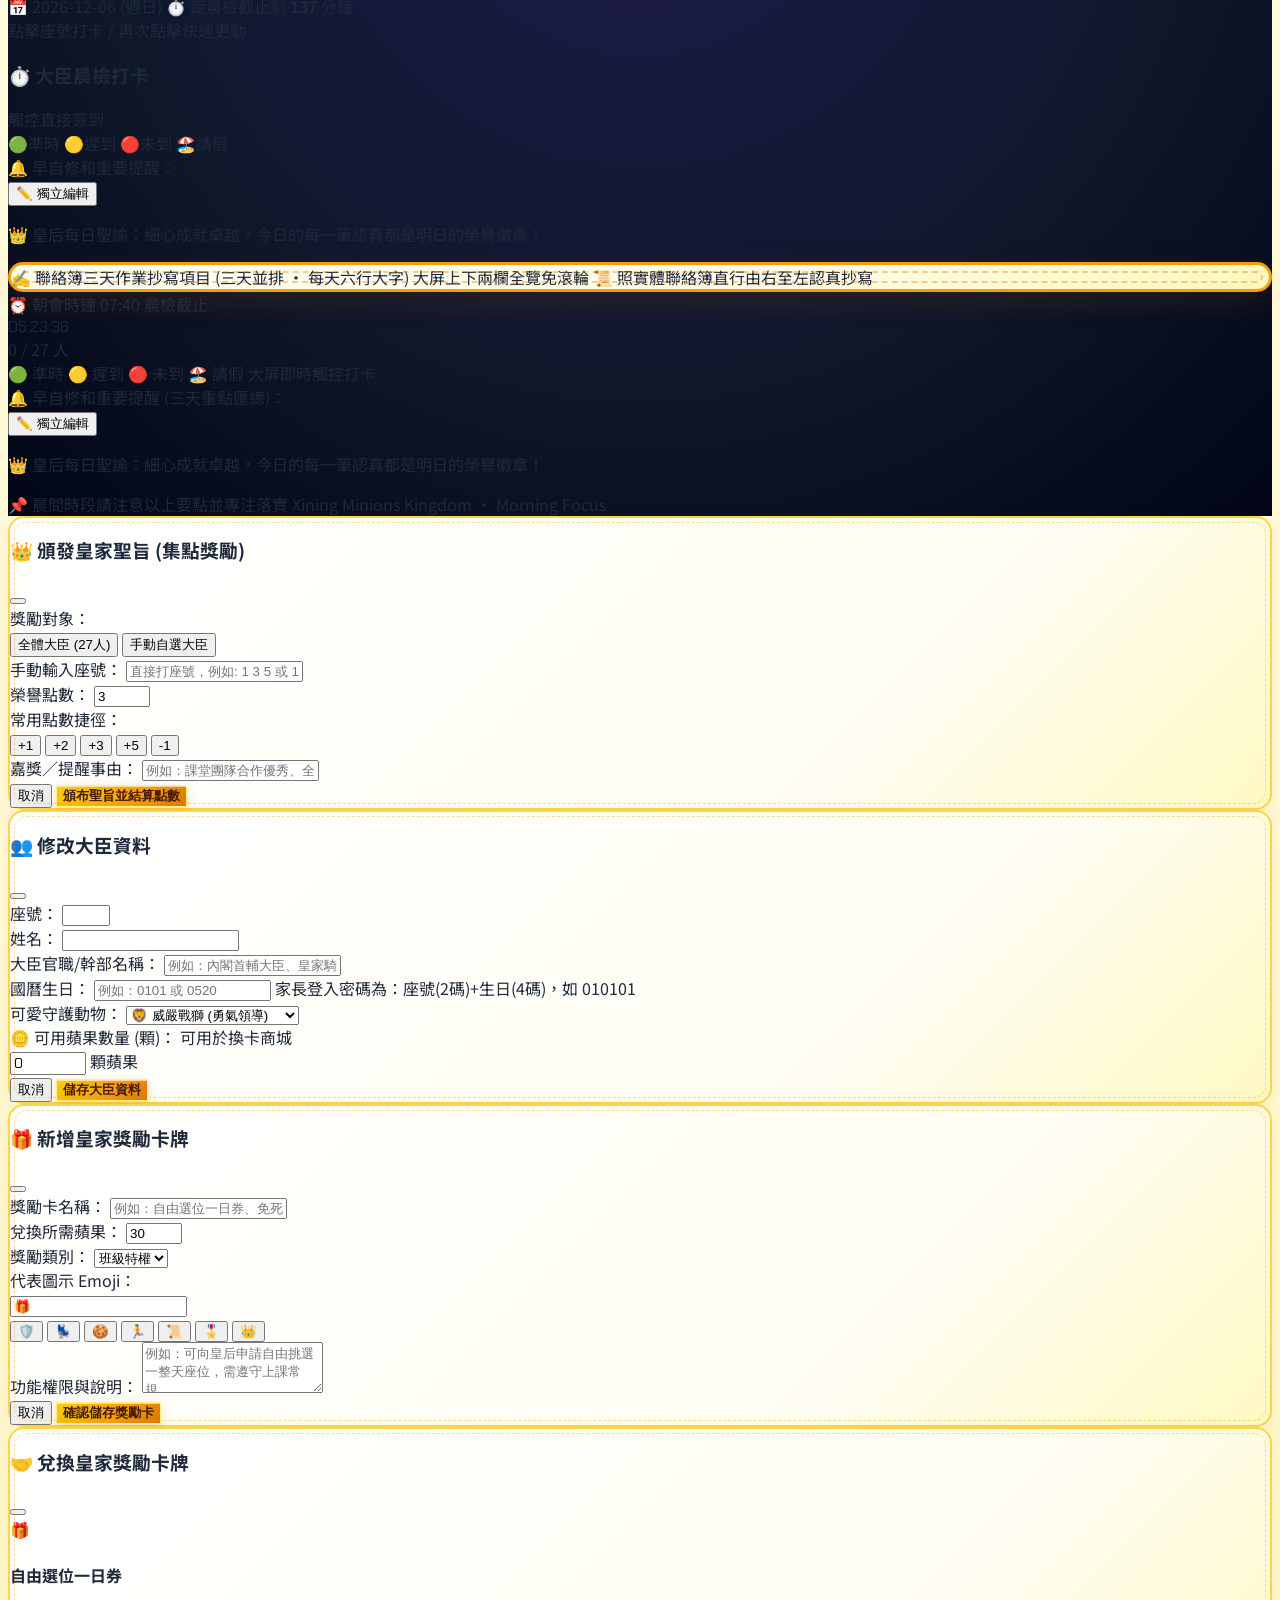
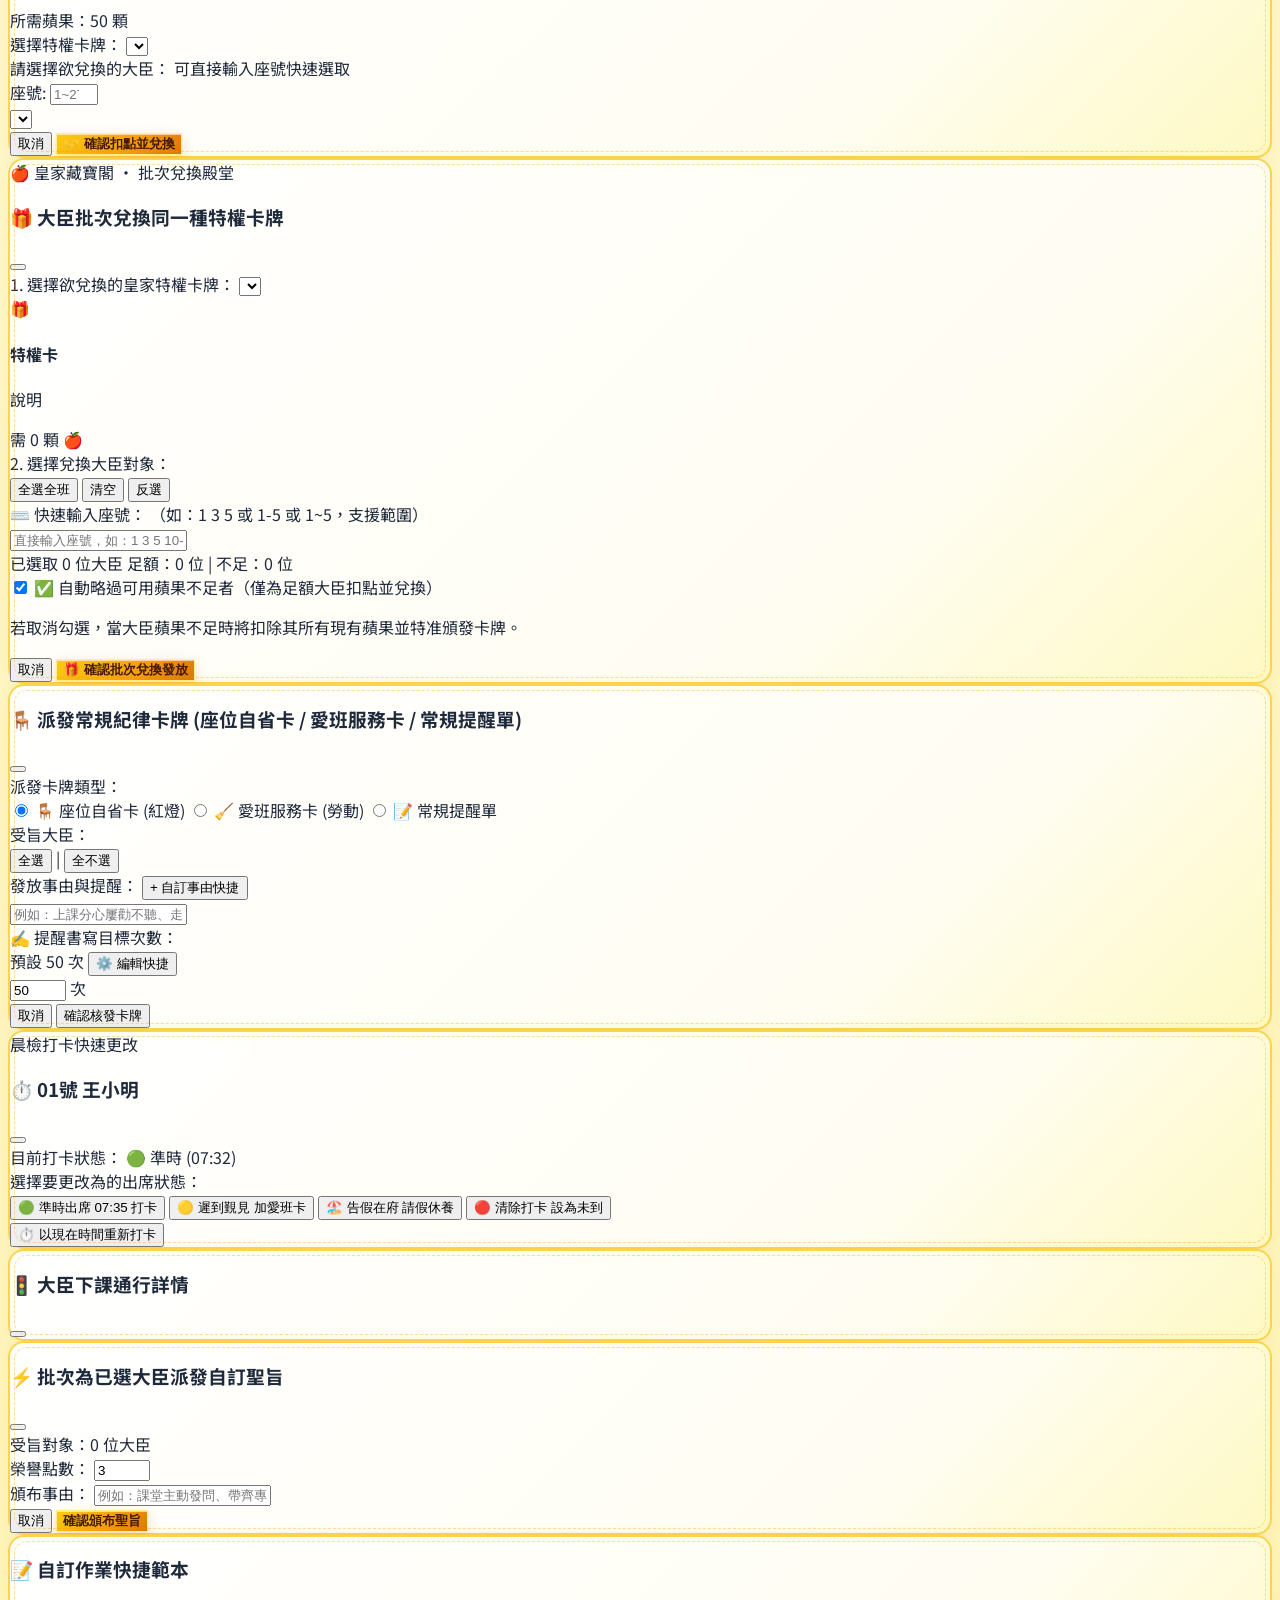
==== commit 710bd7c4: "Add files via upload" ====
--- a/index.html
+++ b/index.html
@@ -5356,6 +5356,42 @@
         }
       };
 
+      window.focusAndOpenHomework = function(hwId) {
+        if (!hwId) return;
+        var allHwList = (window.KingdomApp && window.KingdomApp.store && window.KingdomApp.store.data && window.KingdomApp.store.data.homework) || [];
+        var hw = allHwList.find(function(h) { return String(h.id) === String(hwId); });
+        if (!hw) return;
+
+        var targetDate = hw.date || hw.dueDate;
+        if (targetDate && targetDate !== window.currentHwFilterDate) {
+          window.currentHwFilterDate = targetDate;
+          window._lastHwFilterDateTracked = targetDate;
+        }
+
+        if (!window.openHomeworkDrawerIds) window.openHomeworkDrawerIds = new Set();
+        window.openHomeworkDrawerIds.add(String(hw.id));
+
+        if (typeof renderHomeworkSummaryBoard === 'function') {
+          renderHomeworkSummaryBoard();
+        }
+
+        setTimeout(function() {
+          var el = document.querySelector('[data-hw-card-id="' + hw.id + '"]');
+          if (el && el.scrollIntoView) {
+            el.scrollIntoView({ behavior: 'smooth', block: 'start' });
+            el.classList.add('ring-4', 'ring-amber-400');
+            setTimeout(function() { el.classList.remove('ring-4', 'ring-amber-400'); }, 1500);
+          }
+        }, 80);
+
+        if (typeof showToast === 'function') {
+          var dParts = (targetDate || '').split('-');
+          var shortDate = dParts.length === 3 ? (parseInt(dParts[1], 10) + '/' + parseInt(dParts[2], 10)) : targetDate;
+          var weekday = (typeof getWeekdayText === 'function') ? getWeekdayText(targetDate).replace('週', '') : '';
+          showToast('🎯 已定位至 (' + shortDate + ')(' + weekday + ')【' + hw.title + '】，可直接在下方看板確認繳交！', "📋");
+        }
+      };
+
       window.toggleHomeworkDrawer = function(hwId, event) {
         if (event && event.stopPropagation) event.stopPropagation();
         if (!window.openHomeworkDrawerIds) window.openHomeworkDrawerIds = new Set();
@@ -5416,37 +5452,45 @@
 
         var dayHomeworkList = allHwList.filter(function(h) { return h.date === filterDate || h.dueDate === filterDate; });
 
-        if (dayHomeworkList.length === 0) {
-          var weekdayNoHw = (typeof getWeekdayText === 'function') ? getWeekdayText(filterDate) : '';
-          var isTodayNoHw = filterDate === todayStr;
-          container.innerHTML = 
-            '<div class="parchment-card p-6 sm:p-8 text-center text-slate-700 font-bold space-y-3.5 rounded-2xl border-2 border-dashed border-amber-300 shadow-2xs">' +
-              '<div class="text-4xl sm:text-5xl drop-shadow-xs">📜</div>' +
-              '<div class="space-y-1">' +
-                '<h3 class="text-base sm:text-lg font-black text-amber-950">' +
-                  filterDate + (weekdayNoHw ? ' (' + weekdayNoHw + ')' : '') + (isTodayNoHw ? ' 【今日】' : '') + ' 尚無登記的作業奏章' +
-                '</h3>' +
-                '<p class="text-xs text-amber-900/70 max-w-md mx-auto">' +
-                  '此日尚未頒布任何回家作業或課堂習作。版面僅專注展示單日內容，避免下拉過長。' +
-                '</p>' +
-              '</div>' +
-              '<div class="flex flex-wrap items-center justify-center gap-2 pt-1">' +
-                '<button onclick="openNewHomeworkModal(\'' + filterDate + '\')" class="btn-royal-gold px-4 py-2 rounded-xl text-xs sm:text-sm font-black shadow flex items-center space-x-1.5 transition active:scale-95">' +
-                  '<span>➕</span>' +
-                  '<span>為【' + filterDate + '】新增作業</span>' +
-                '</button>' +
-                '<button onclick="adjustHomeworkFilterDate(-1)" class="px-3 py-2 rounded-xl bg-white hover:bg-amber-100 text-amber-950 border border-amber-300 text-xs font-black shadow-2xs transition active:scale-95">' +
-                  '◀ 前一天' +
-                '</button>' +
-                '<button onclick="adjustHomeworkFilterDate(1)" class="px-3 py-2 rounded-xl bg-white hover:bg-amber-100 text-amber-950 border border-amber-300 text-xs font-black shadow-2xs transition active:scale-95">' +
-                  '後一天 ▶' +
-                '</button>' +
-                (!isTodayNoHw ? '<button onclick="goToTodayHomework()" class="px-3.5 py-2 rounded-xl bg-amber-200 hover:bg-amber-300 text-amber-950 text-xs font-black shadow-2xs transition active:scale-95">🚩 回到今天</button>' : '') +
-              '</div>' +
-            '</div>';
-          if (typeof renderHomeworkSettlementTable === 'function') renderHomeworkSettlementTable();
-          if (typeof renderContactBookHistoryList === 'function') renderContactBookHistoryList();
-          return;
+        // 1. 全歷史跨日期「每天未交作業催交通計」 (免點選日期慢慢確認，直接一鍵催交與確認繳交情形)
+        var allPendingHwItems = [];
+        allHwList.forEach(function(hw) {
+          var pendingCount = 0;
+          var revisionCount = 0;
+          students.forEach(function(st) {
+            var status = (hw.records && (hw.records[st.id] !== undefined ? hw.records[st.id] : hw.records[st.seatNo])) || 'pending';
+            if (status === 'pending') pendingCount++;
+            else if (status === 'revision') revisionCount++;
+          });
+
+          if (pendingCount > 0) {
+            var dParts = (hw.date || hw.dueDate || '').split('-');
+            var shortDate = dParts.length === 3 ? (parseInt(dParts[1], 10) + '/' + parseInt(dParts[2], 10)) : (hw.date || '今日');
+            var weekday = (typeof getWeekdayText === 'function') ? getWeekdayText(hw.date || hw.dueDate).replace('週', '') : '';
+            allPendingHwItems.push({
+              hw: hw,
+              shortDate: shortDate,
+              weekday: weekday,
+              pendingCount: pendingCount,
+              revisionCount: revisionCount,
+              sortKey: hw.date || hw.dueDate || '9999-99-99'
+            });
+          }
+        });
+
+        allPendingHwItems.sort(function(a, b) { return a.sortKey > b.sortKey ? 1 : -1; });
+
+        var overviewButtonsHtml = '';
+        if (allPendingHwItems.length > 0) {
+          overviewButtonsHtml = allPendingHwItems.map(function(item) {
+            var isFocused = window.openHomeworkDrawerIds && window.openHomeworkDrawerIds.has(String(item.hw.id)) && (filterDate === item.hw.date || filterDate === item.hw.dueDate);
+            return '<button type="button" onclick="focusAndOpenHomework(\'' + item.hw.id + '\')" class="px-2.5 py-1.5 rounded-xl text-xs font-black transition flex items-center space-x-1.5 border shadow-2xs cursor-pointer active:scale-95 ' + (isFocused ? 'bg-amber-400 text-amber-950 border-amber-500 ring-2 ring-amber-500/50 shadow-xs' : 'bg-white hover:bg-rose-50 text-slate-800 border-rose-300 hover:border-rose-400') + ' group" title="點擊直接切換至 ' + (item.hw.date || '') + ' 並展開【' + item.hw.title + '】進行催交與確認繳交情形">' +
+              '<span class="text-amber-950 font-bold">(' + item.shortDate + ')(' + item.weekday + ')(' + item.hw.title + ')</span>' +
+              '<span class="px-2 py-0.5 rounded-full text-[11px] font-black bg-rose-500 text-white shadow-2xs group-hover:bg-rose-600 transition">(' + item.pendingCount + '人)</span>' +
+            '</button>';
+          }).join('');
+        } else {
+          overviewButtonsHtml = '<span class="px-3 py-1 rounded-xl text-xs font-black bg-emerald-100 text-emerald-900 border border-emerald-300 flex items-center space-x-1 shadow-2xs"><span>✅</span><span>全班目前無任何缺交作業，功課全部齊全！</span></span>';
         }
 
         // 抽屜展開/上收狀態管理：切換日期時做一次預設初始化
@@ -5466,44 +5510,29 @@
 
         var isAnyDrawerOpen = window.openHomeworkDrawerIds && window.openHomeworkDrawerIds.size > 0;
 
-        var tabsBarHtml = '';
-        if (dayHomeworkList.length > 0) {
-          var optionsHtml = dayHomeworkList.map(function(h) {
-            var pendingCount = 0;
-            var revisionCount = 0;
-            students.forEach(function(st) {
-              var status = (h.records && (h.records[st.id] !== undefined ? h.records[st.id] : h.records[st.seatNo])) || 'pending';
-              if (status === 'pending') pendingCount++;
-              else if (status === 'revision') revisionCount++;
-            });
-            var statusText = pendingCount > 0 ? ('未交 ' + pendingCount + '人') : (revisionCount > 0 ? ('需訂正 ' + revisionCount + '人') : '已全齊 ✅');
-            return '<option value="' + h.id + '">[' + (h.subject || '作業') + '] ' + h.title + '（' + statusText + '）</option>';
-          }).join('');
-
-          var overviewButtonsHtml = dayHomeworkList.map(function(h) {
-            var isOpen = window.openHomeworkDrawerIds && window.openHomeworkDrawerIds.has(String(h.id));
-            var pendingCount = 0;
-            var revisionCount = 0;
-            students.forEach(function(st) {
-              var status = (h.records && (h.records[st.id] !== undefined ? h.records[st.id] : h.records[st.seatNo])) || 'pending';
-              if (status === 'pending') pendingCount++;
-              else if (status === 'revision') revisionCount++;
-            });
-            var badgeHtml = pendingCount > 0
-              ? '<span class="px-2 py-0.5 rounded-full text-[11px] font-black bg-rose-500 text-white shadow-2xs">❌ 未交 ' + pendingCount + '人</span>'
-              : (revisionCount > 0
-                  ? '<span class="px-2 py-0.5 rounded-full text-[11px] font-black bg-purple-500 text-white shadow-2xs">⚠️ 訂正 ' + revisionCount + '人</span>'
-                  : '<span class="px-2 py-0.5 rounded-full text-[11px] font-black bg-emerald-600 text-white shadow-2xs">✅ 全齊</span>');
-            return '<button type="button" onclick="toggleHomeworkDrawer(\'' + h.id + '\', event)" class="px-2.5 py-1.5 rounded-xl text-xs font-black transition flex items-center space-x-1.5 border shadow-2xs cursor-pointer active:scale-95 ' + (isOpen ? 'bg-amber-400 text-amber-950 border-amber-500 ring-2 ring-amber-500/50 shadow-xs' : 'bg-white hover:bg-amber-50 text-slate-800 border-amber-300') + '" title="點擊切換下方四欄名牌看板（上收/下拉）">' +
-              '<span>' + (isOpen ? '▲' : '▼') + '</span>' +
-              '<span class="truncate max-w-[130px]">[' + (h.subject || '作業') + '] ' + h.title + '</span>' +
-              badgeHtml +
-            '</button>';
-          }).join('');
-
-          tabsBarHtml = 
-            '<div class="bg-gradient-to-r from-amber-100/95 via-yellow-100/95 to-amber-100/95 p-3 rounded-2xl border-2 border-amber-300 space-y-2.5 shadow-xs">' +
-              '<div class="flex items-center justify-between gap-2.5 flex-wrap">' +
+        var optionsHtml = dayHomeworkList.map(function(h) {
+          var pendingCount = 0;
+          var revisionCount = 0;
+          students.forEach(function(st) {
+            var status = (h.records && (h.records[st.id] !== undefined ? h.records[st.id] : h.records[st.seatNo])) || 'pending';
+            if (status === 'pending') pendingCount++;
+            else if (status === 'revision') revisionCount++;
+          });
+          var statusText = pendingCount > 0 ? ('未交 ' + pendingCount + '人') : (revisionCount > 0 ? ('需訂正 ' + revisionCount + '人') : '已全齊 ✅');
+          return '<option value="' + h.id + '">[' + (h.subject || '作業') + '] ' + h.title + '（' + statusText + '）</option>';
+        }).join('');
+
+        var tabsBarHtml = 
+          '<div class="bg-gradient-to-r from-amber-100/95 via-yellow-100/95 to-amber-100/95 p-3 rounded-2xl border-2 border-amber-300 space-y-2.5 shadow-xs">' +
+            '<div class="flex items-center gap-1.5 flex-wrap">' +
+              '<span class="text-xs font-black text-amber-900/90 mr-1 flex items-center space-x-1 shrink-0">' +
+                '<span>📢</span>' +
+                '<span>各項未交統計：</span>' +
+              '</span>' +
+              overviewButtonsHtml +
+            '</div>' +
+            (dayHomeworkList.length > 0 ? (
+              '<div class="flex items-center justify-between gap-2.5 flex-wrap pt-2 border-t border-amber-200/80">' +
                 '<div class="flex items-center space-x-2 flex-wrap">' +
                   '<span class="text-xs sm:text-sm font-black text-amber-950 flex items-center space-x-1">' +
                     '<span>📋</span>' +
@@ -5526,15 +5555,9 @@
                     '<span>新增作業</span>' +
                   '</button>' +
                 '</div>' +
-              '</div>' +
-              '<div class="flex items-center gap-1.5 flex-wrap pt-2 border-t border-amber-200/80">' +
-                '<span class="text-xs font-black text-amber-900/90 mr-1 flex items-center space-x-1 shrink-0">' +
-                  '<span>各項未交統計：</span>' +
-                '</span>' +
-                overviewButtonsHtml +
-              '</div>' +
-            '</div>';
-        }
+              '</div>'
+            ) : '') +
+          '</div>';
 
         var cardsHtml = dayHomeworkList.map(function(hw) {
           var isDrawerOpen = window.openHomeworkDrawerIds && window.openHomeworkDrawerIds.has(String(hw.id));
@@ -5623,7 +5646,40 @@
           '</div>';
         }).join('');
 
-        container.innerHTML = tabsBarHtml + cardsHtml;
+        var dayContentHtml = '';
+        if (dayHomeworkList.length === 0) {
+          var weekdayNoHw = (typeof getWeekdayText === 'function') ? getWeekdayText(filterDate) : '';
+          var isTodayNoHw = filterDate === todayStr;
+          dayContentHtml = 
+            '<div class="parchment-card p-6 sm:p-8 text-center text-slate-700 font-bold space-y-3.5 rounded-2xl border-2 border-dashed border-amber-300 shadow-2xs">' +
+              '<div class="text-4xl sm:text-5xl drop-shadow-xs">📜</div>' +
+              '<div class="space-y-1">' +
+                '<h3 class="text-base sm:text-lg font-black text-amber-950">' +
+                  filterDate + (weekdayNoHw ? ' (' + weekdayNoHw + ')' : '') + (isTodayNoHw ? ' 【今日】' : '') + ' 尚無登記的作業奏章' +
+                '</h3>' +
+                '<p class="text-xs text-amber-900/70 max-w-md mx-auto">' +
+                  '此日尚未頒布任何回家作業或課堂習作。您可點選上方「各項未交統計」按鈕快速催交其他日期的缺交作業！' +
+                '</p>' +
+              '</div>' +
+              '<div class="flex flex-wrap items-center justify-center gap-2 pt-1">' +
+                '<button onclick="openNewHomeworkModal(\'' + filterDate + '\')" class="btn-royal-gold px-4 py-2 rounded-xl text-xs sm:text-sm font-black shadow flex items-center space-x-1.5 transition active:scale-95">' +
+                  '<span>➕</span>' +
+                  '<span>為【' + filterDate + '】新增作業</span>' +
+                '</button>' +
+                '<button onclick="adjustHomeworkFilterDate(-1)" class="px-3 py-2 rounded-xl bg-white hover:bg-amber-100 text-amber-950 border border-amber-300 text-xs font-black shadow-2xs transition active:scale-95">' +
+                  '◀ 前一天' +
+                '</button>' +
+                '<button onclick="adjustHomeworkFilterDate(1)" class="px-3 py-2 rounded-xl bg-white hover:bg-amber-100 text-amber-950 border border-amber-300 text-xs font-black shadow-2xs transition active:scale-95">' +
+                  '後一天 ▶' +
+                '</button>' +
+                (!isTodayNoHw ? '<button onclick="goToTodayHomework()" class="px-3.5 py-2 rounded-xl bg-amber-200 hover:bg-amber-300 text-amber-950 text-xs font-black shadow-2xs transition active:scale-95">🚩 回到今天</button>' : '') +
+              '</div>' +
+            '</div>';
+        } else {
+          dayContentHtml = cardsHtml;
+        }
+
+        container.innerHTML = tabsBarHtml + dayContentHtml;
 
         if (typeof renderHomeworkSettlementTable === 'function') renderHomeworkSettlementTable();
         if (typeof renderContactBookHistoryList === 'function') renderContactBookHistoryList();
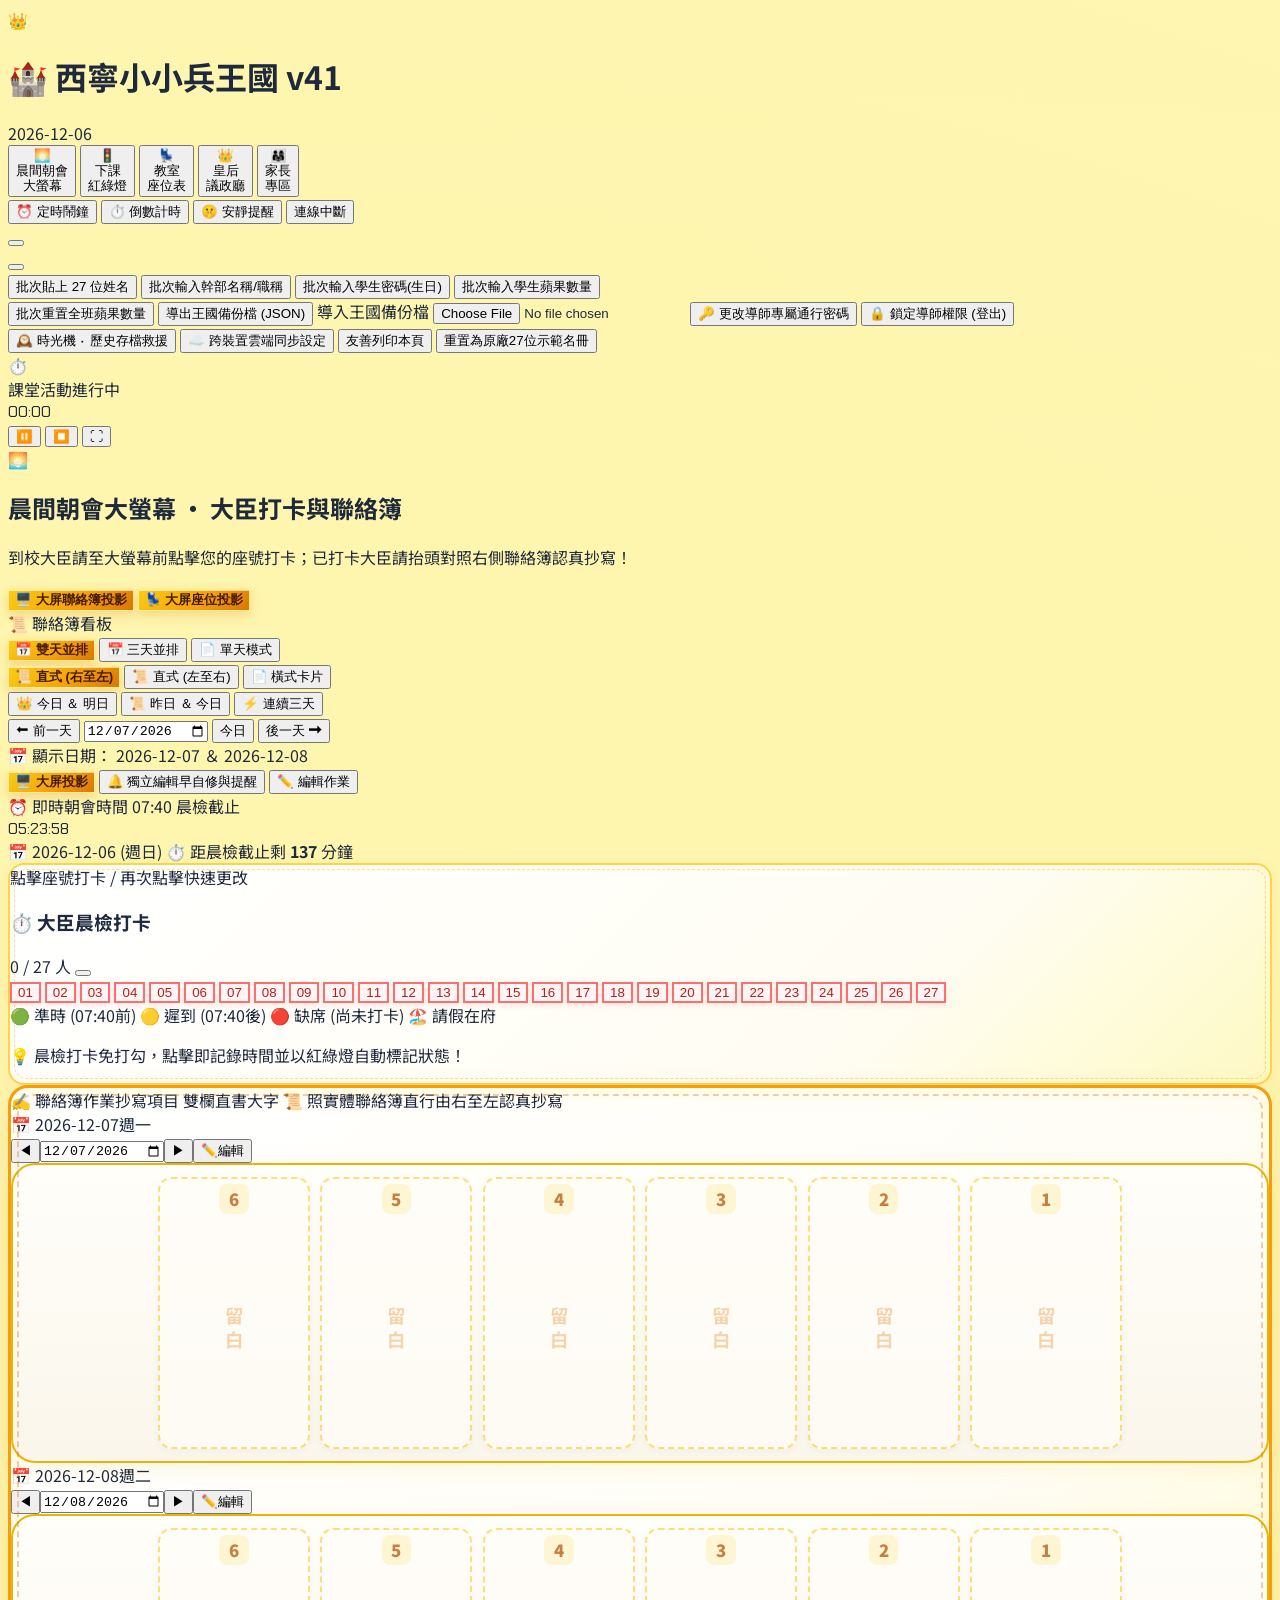
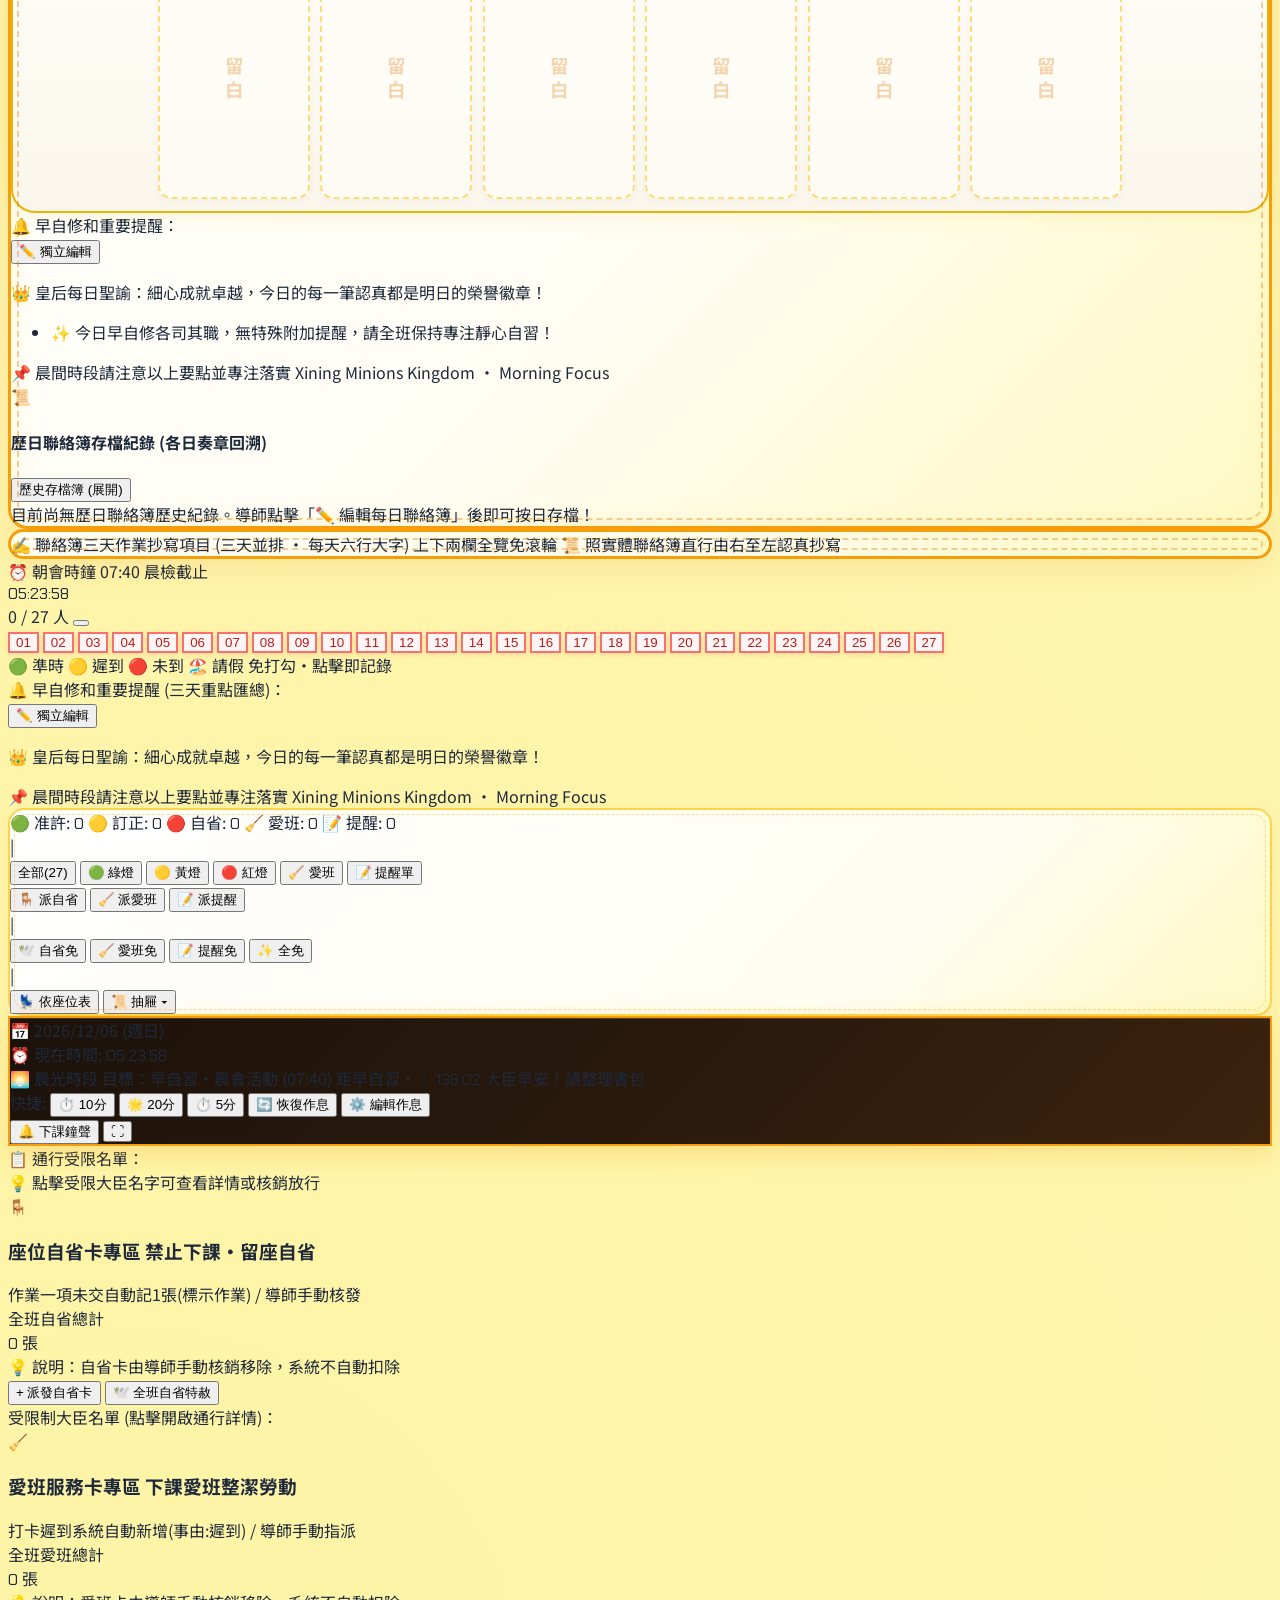
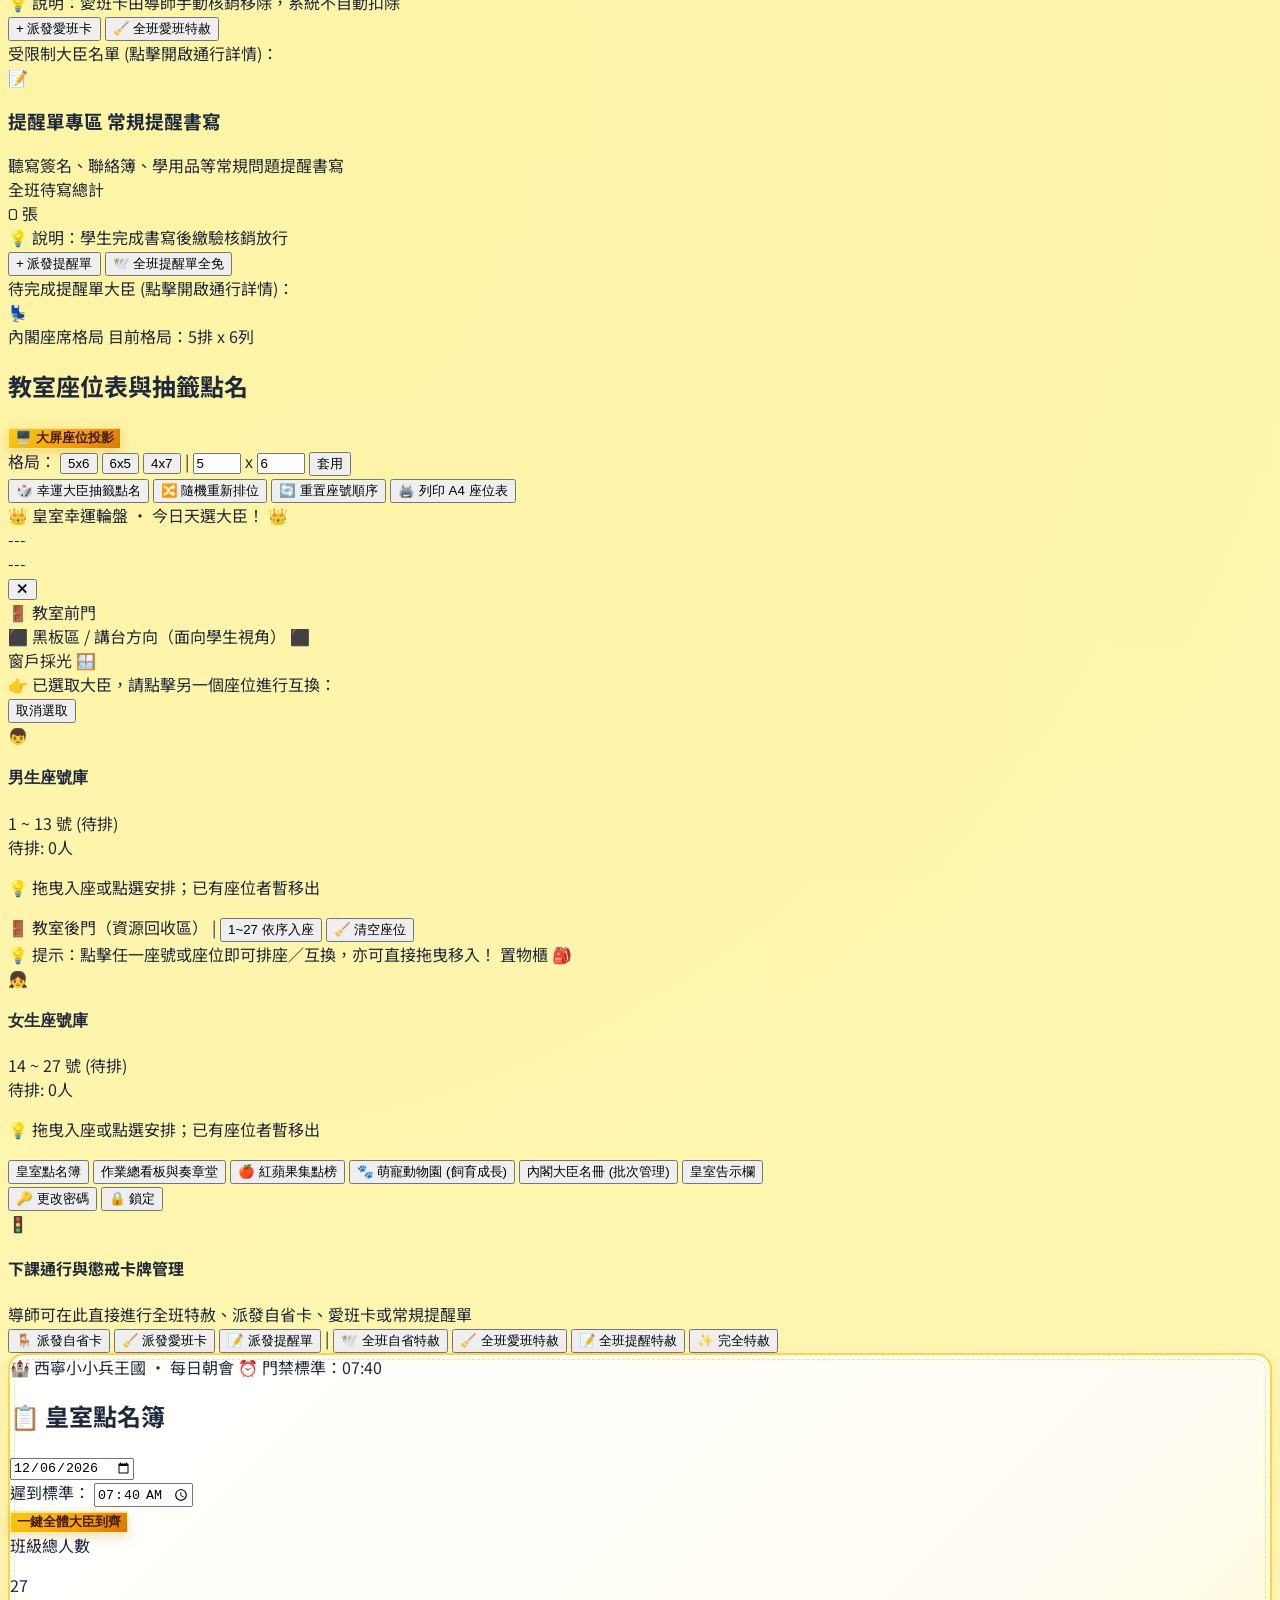
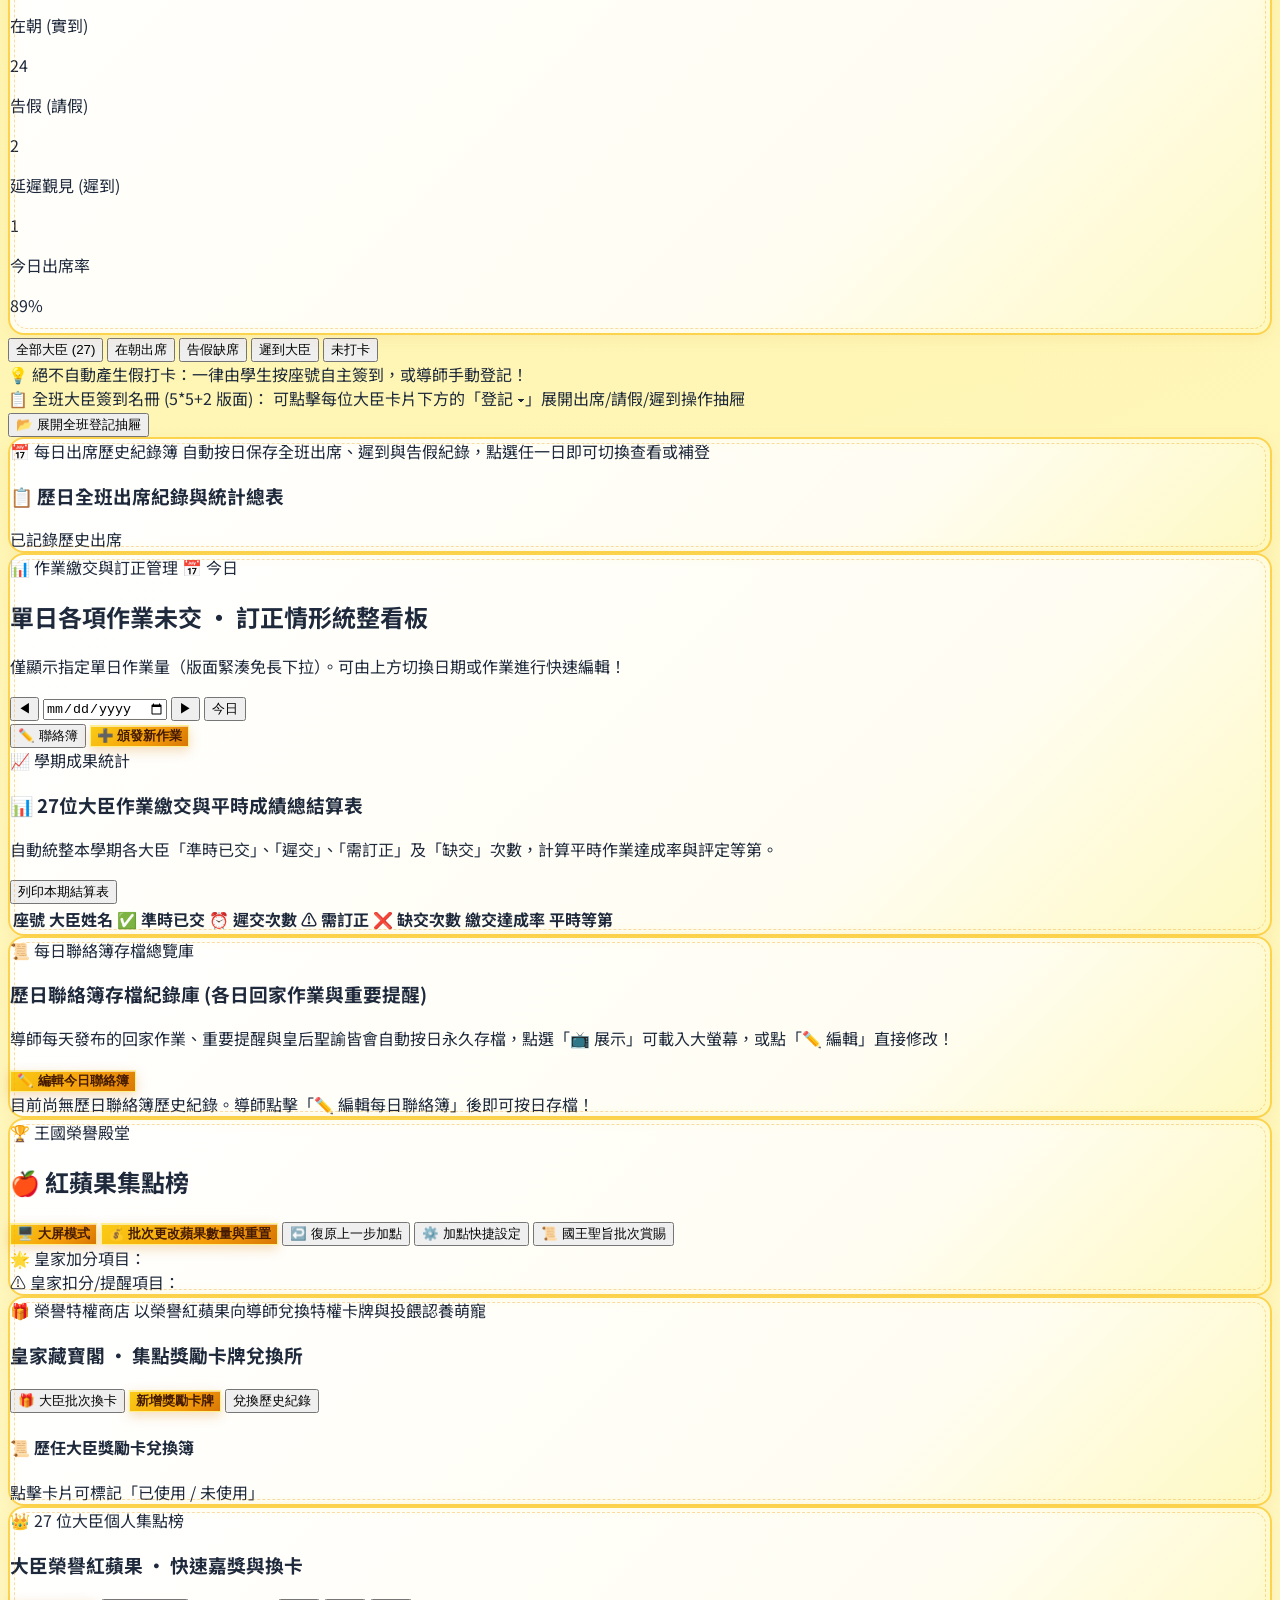
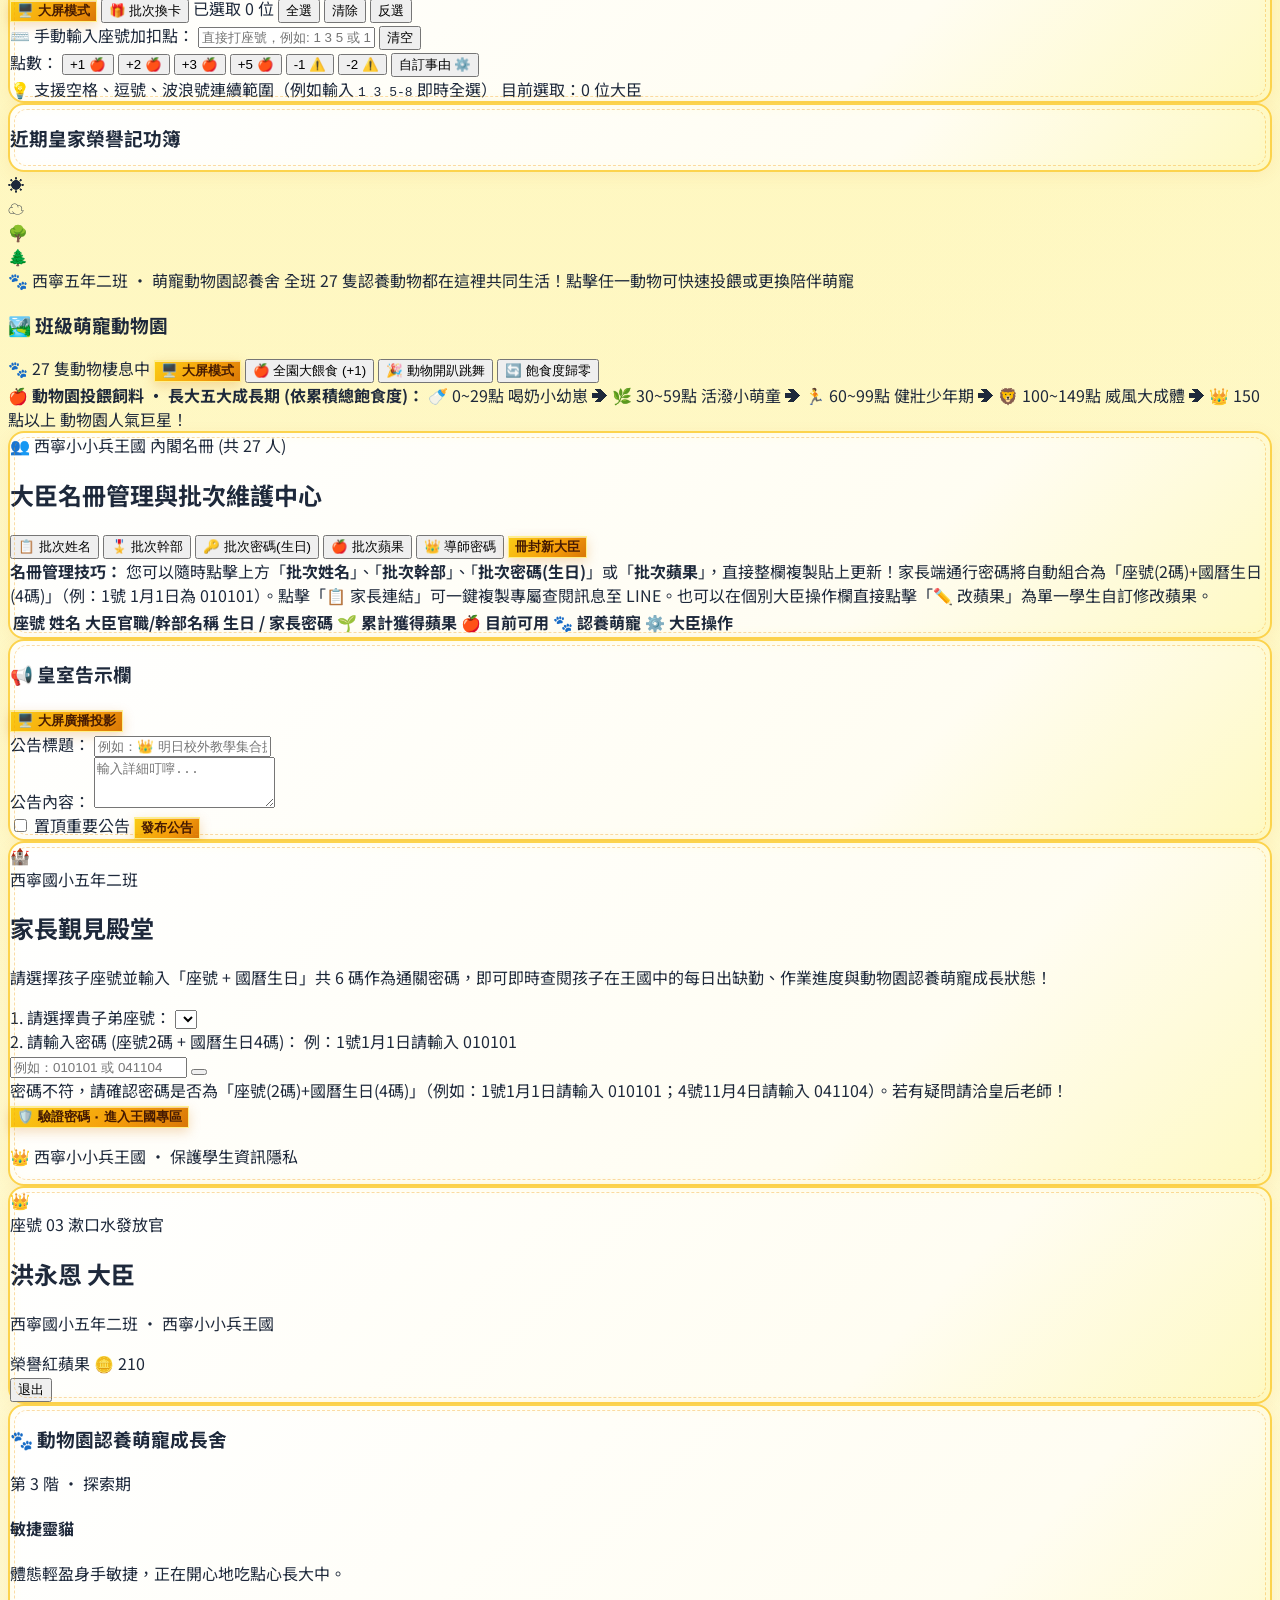
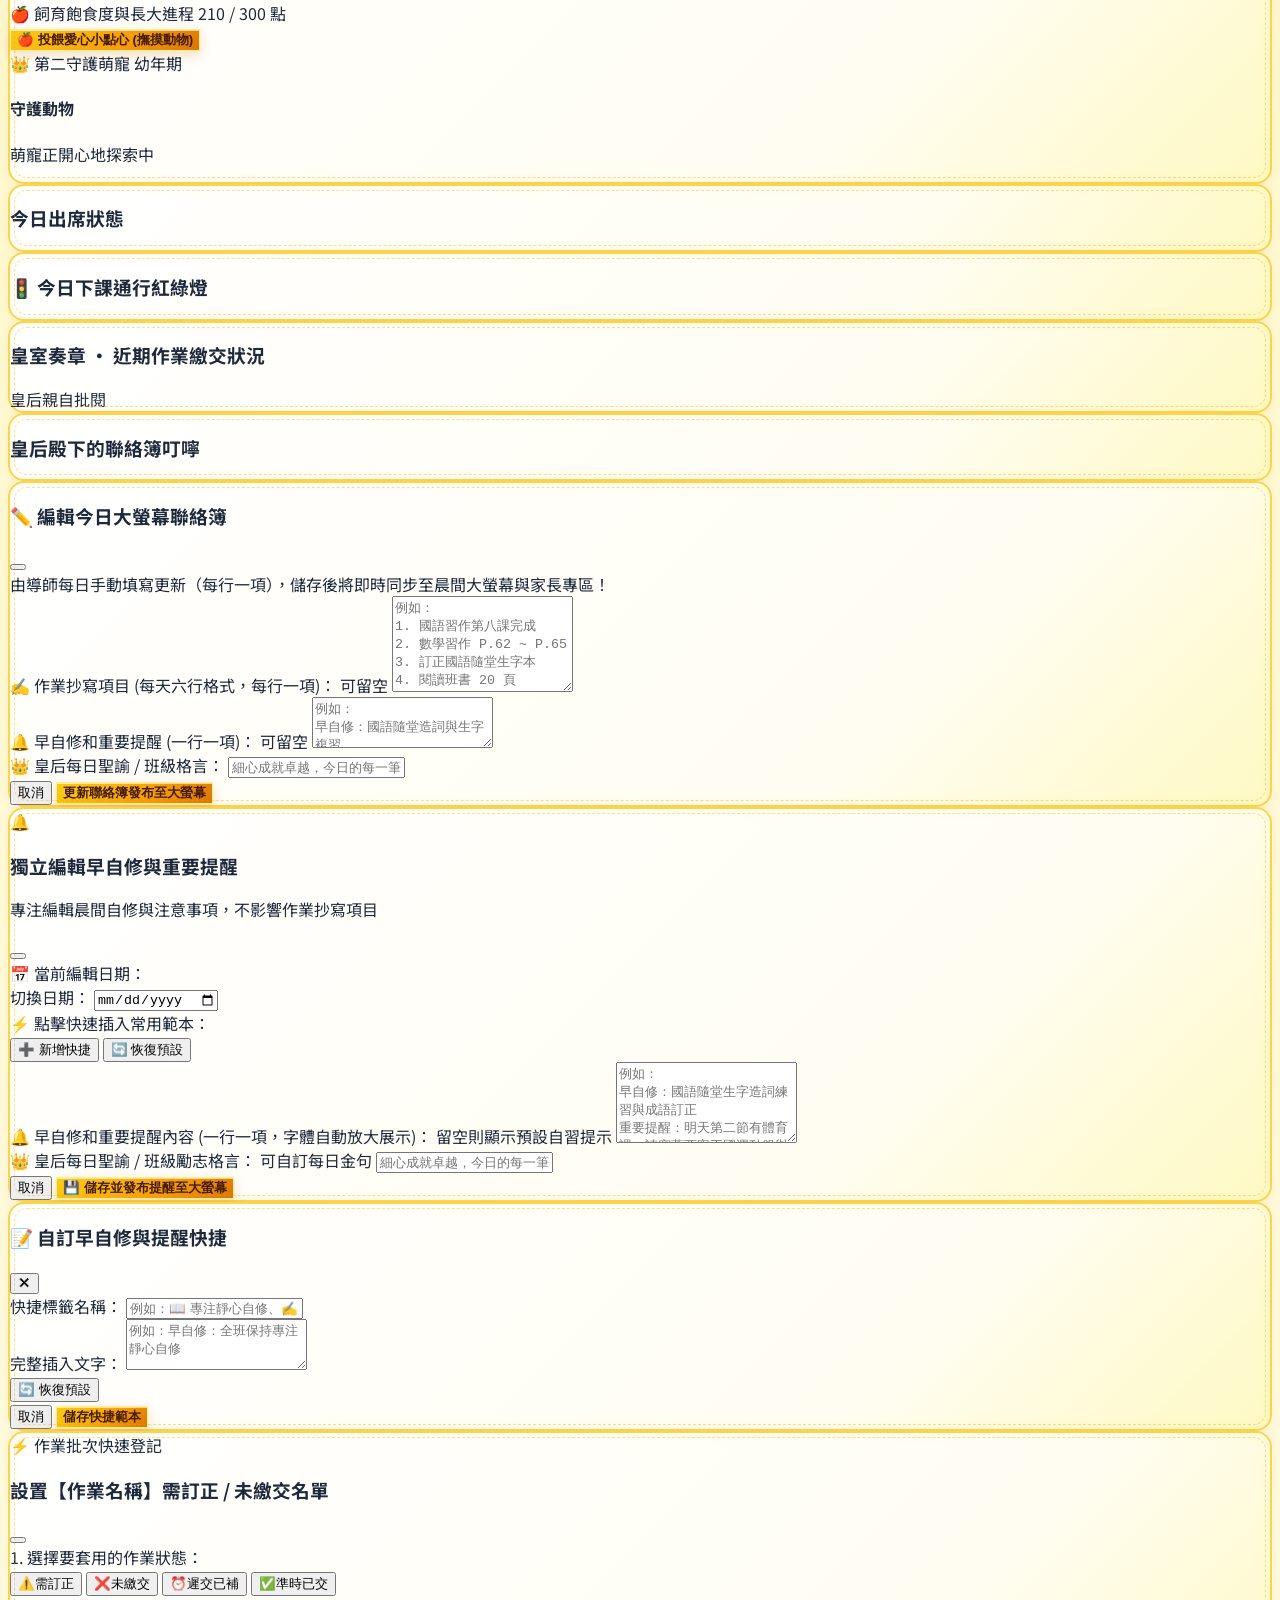
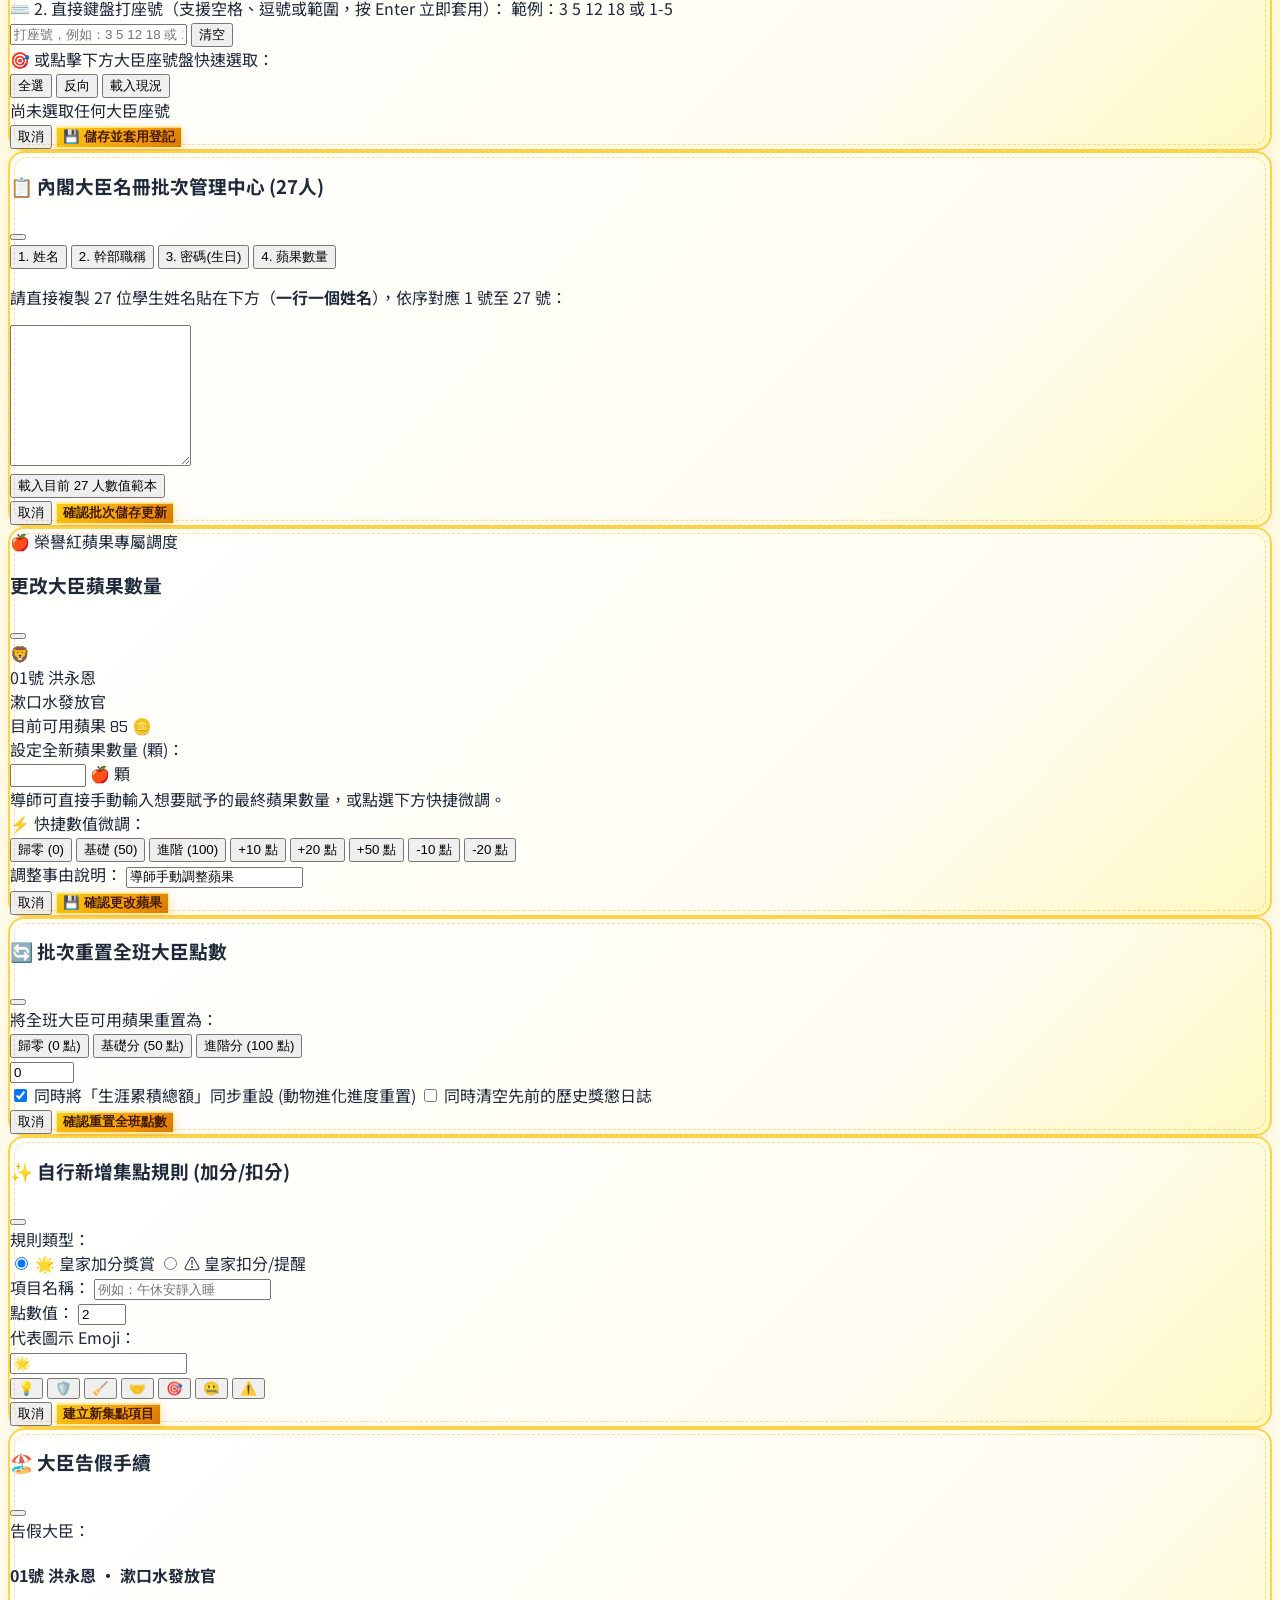
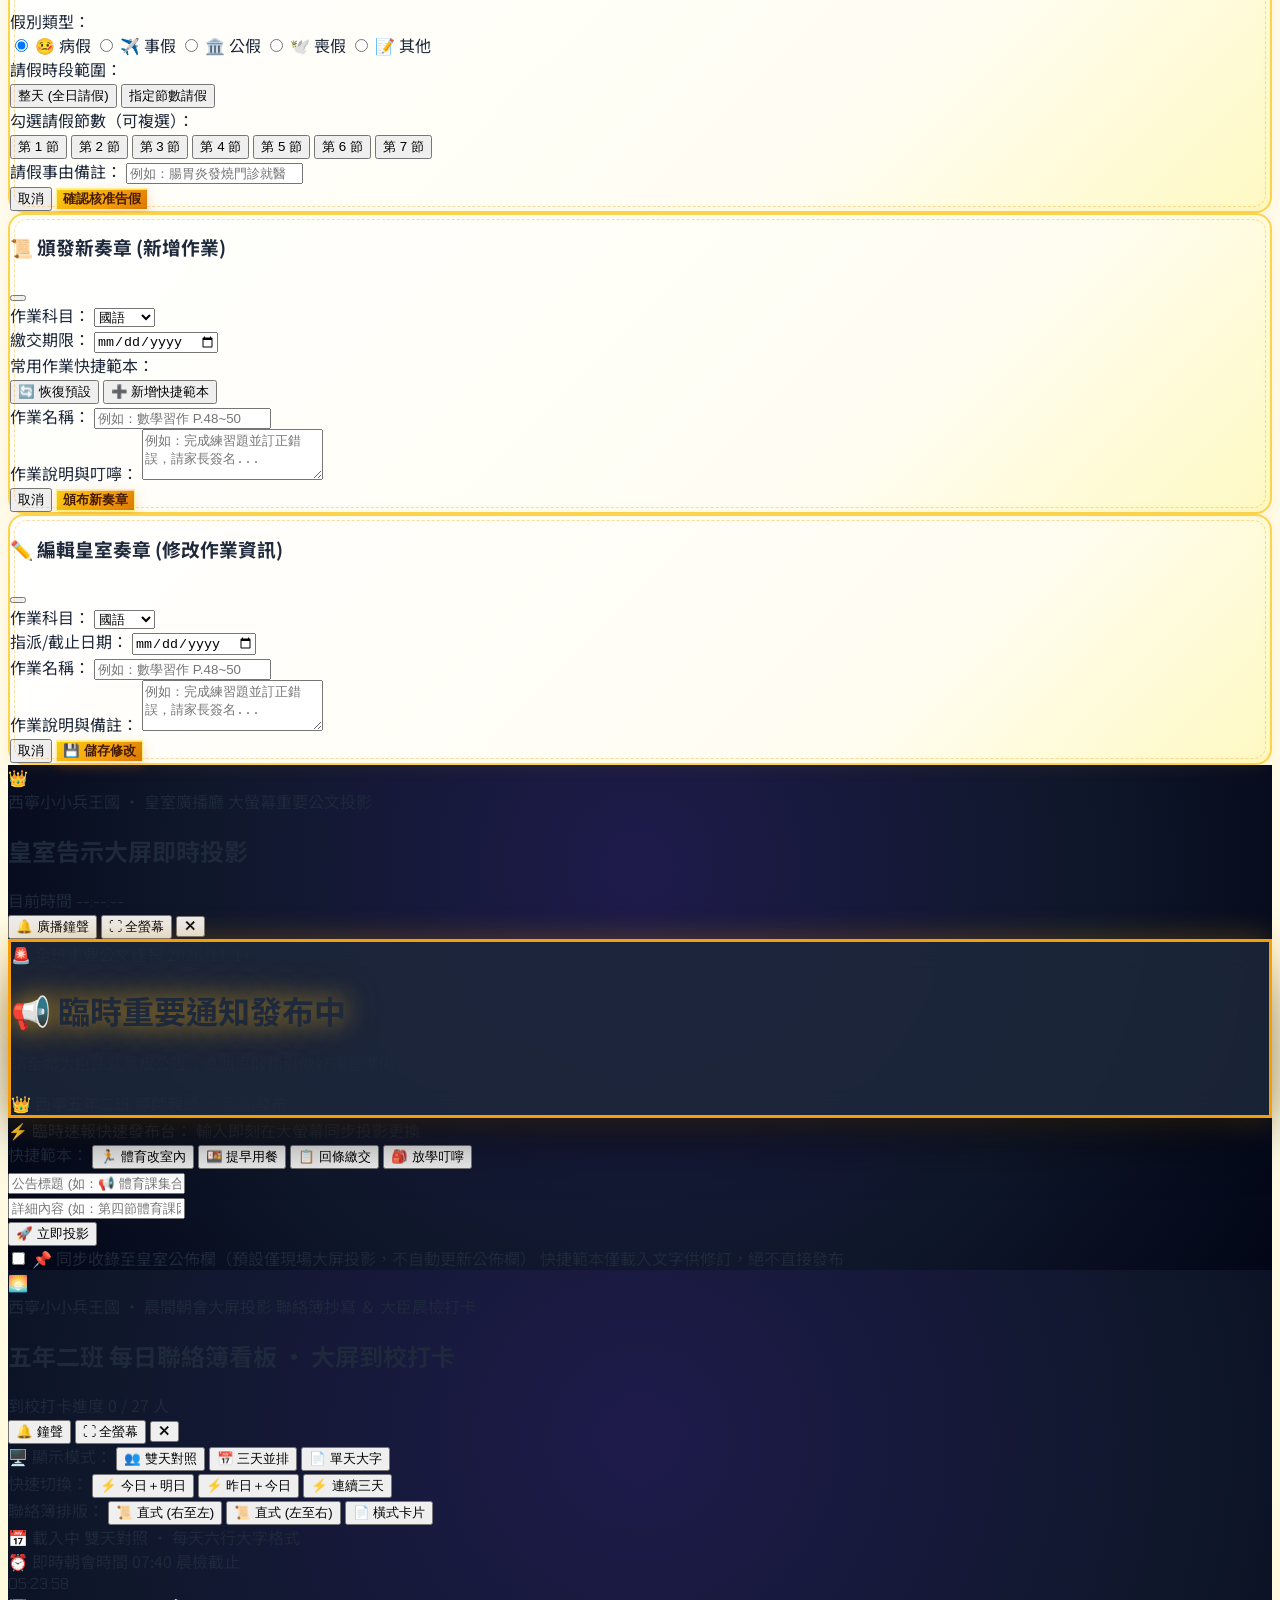
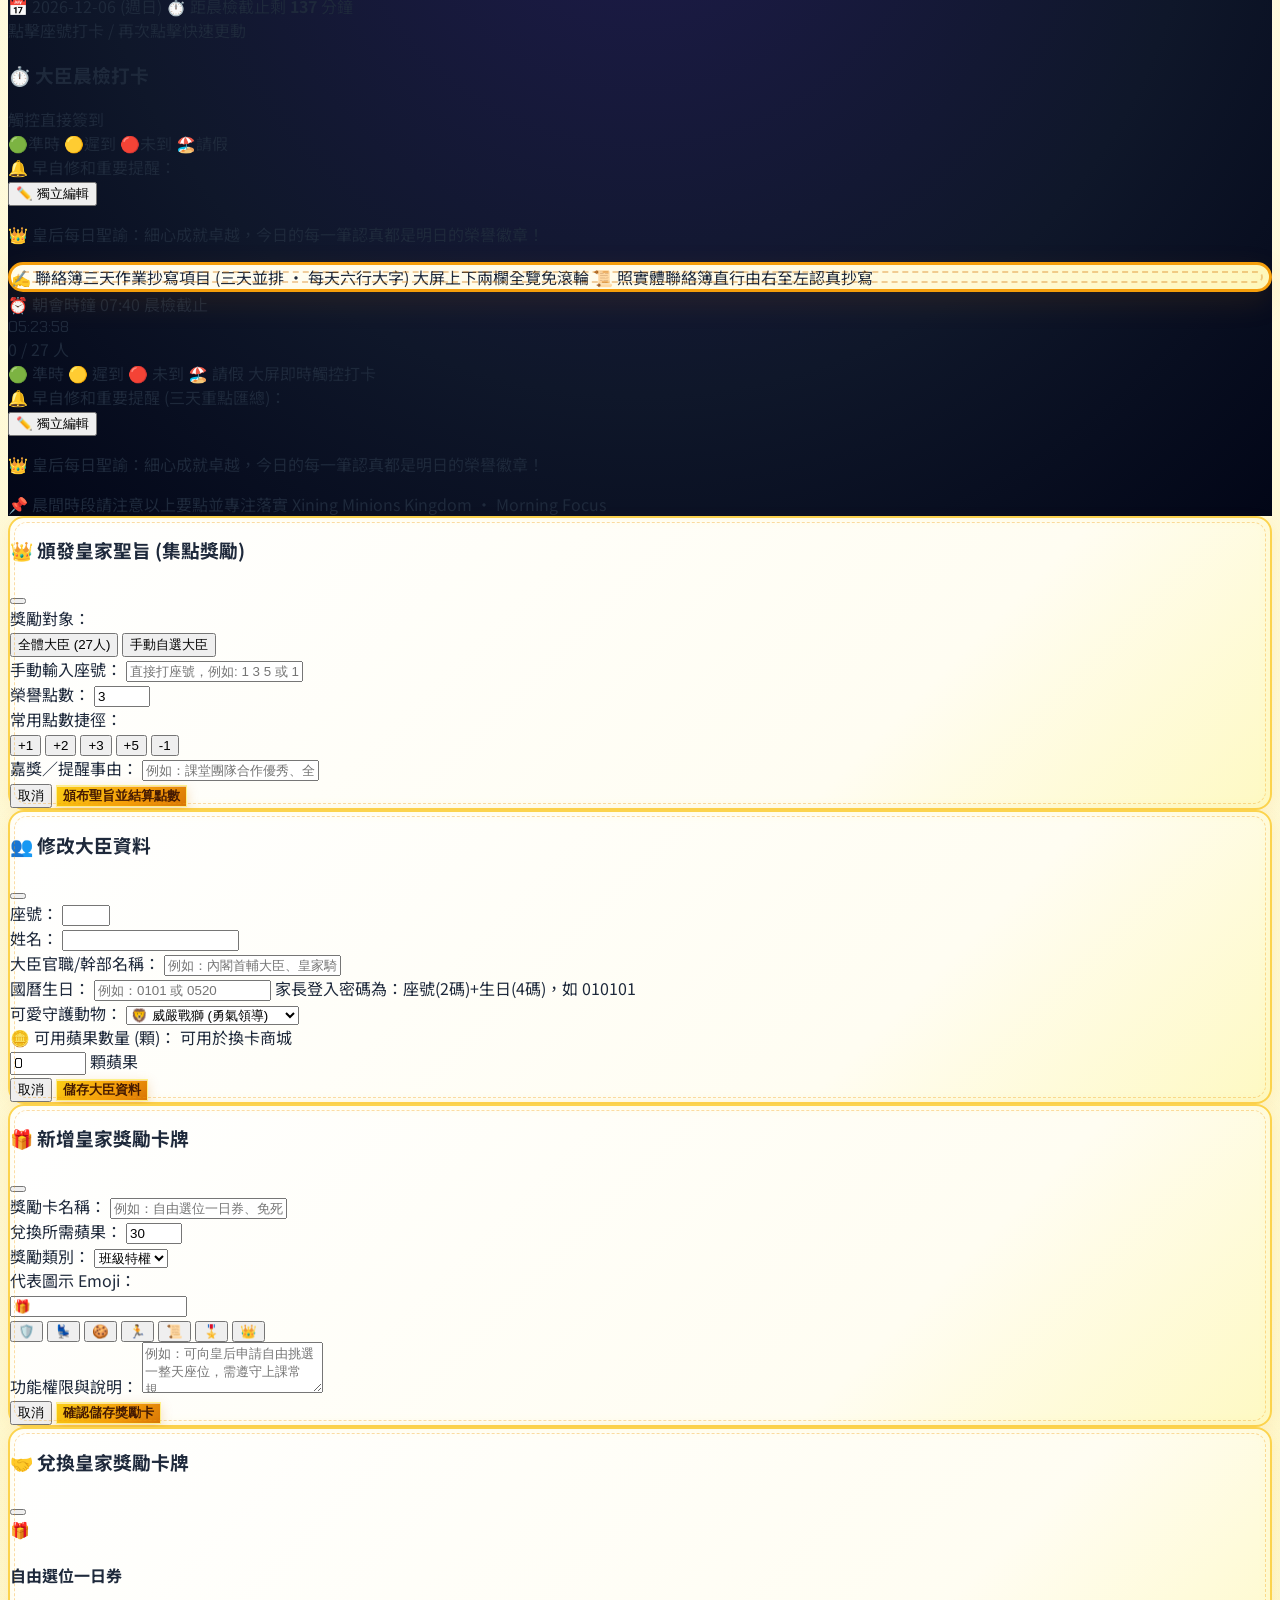
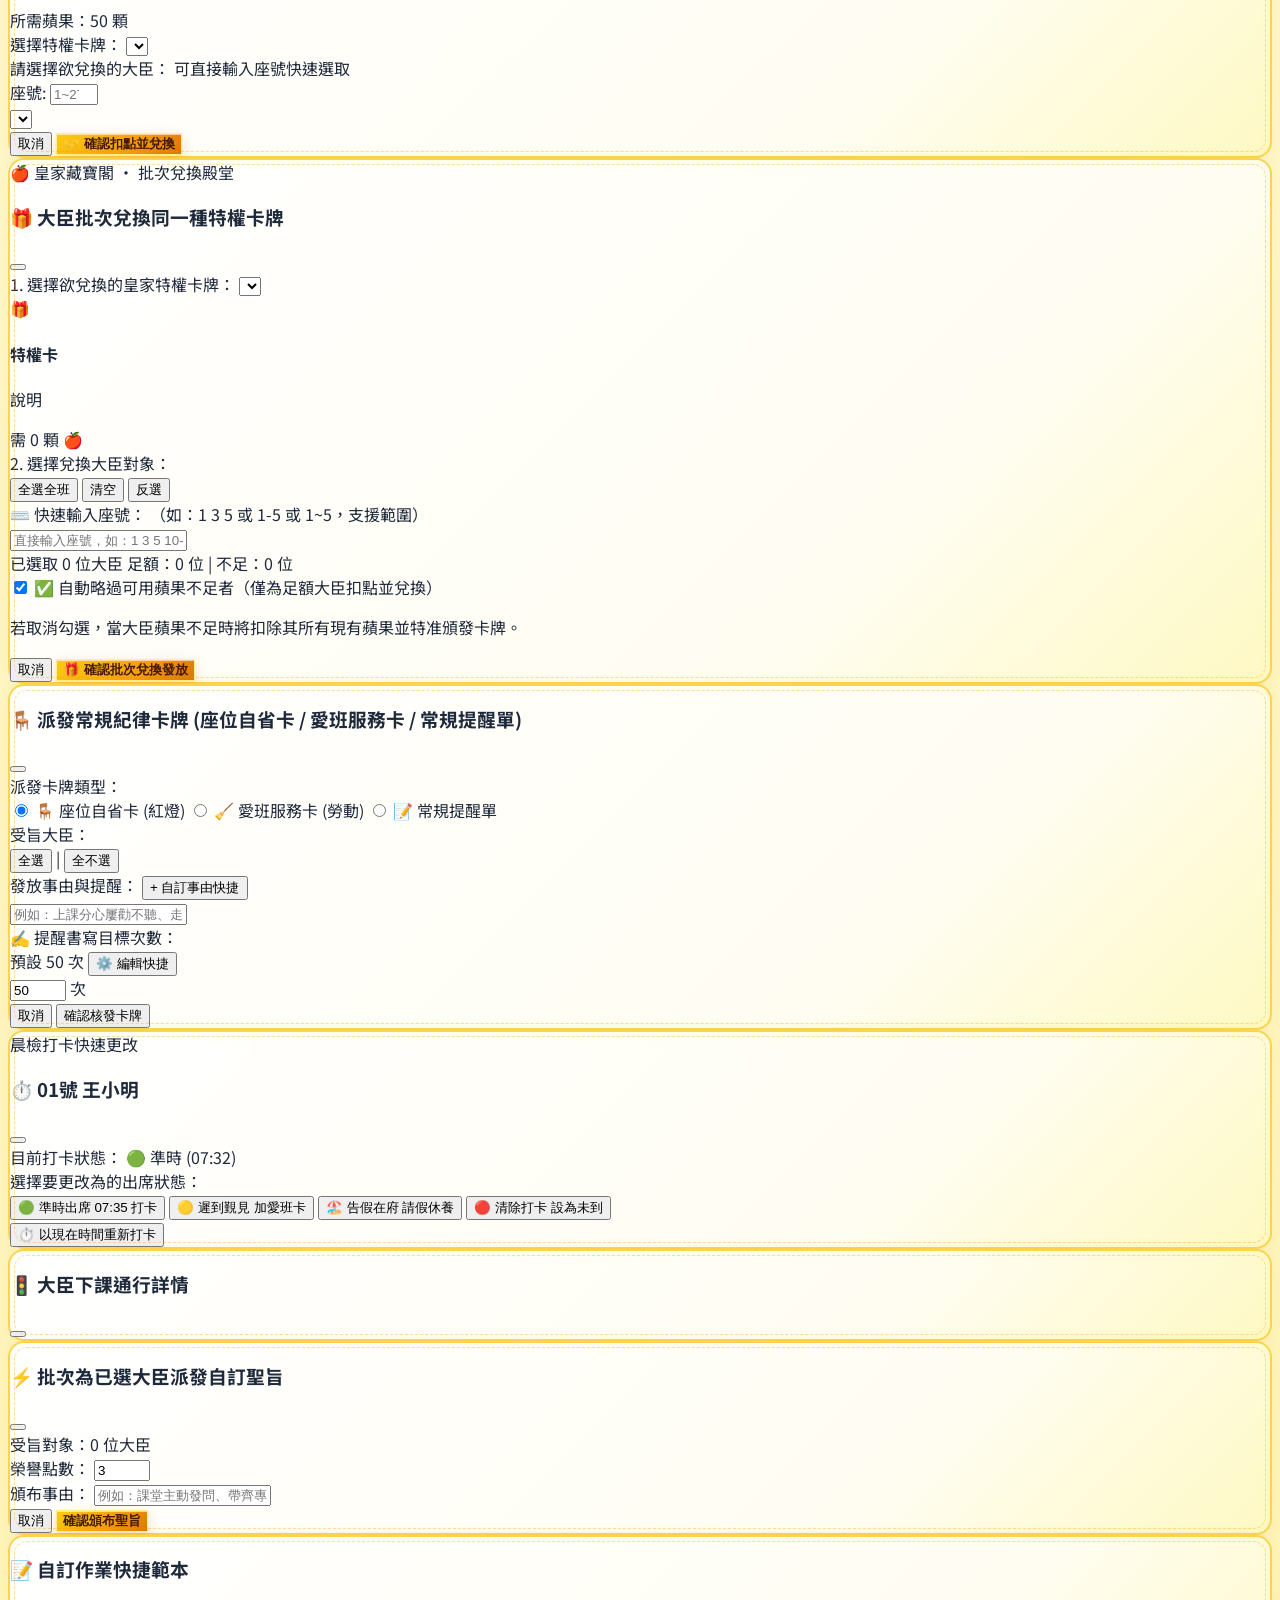
==== commit 69c6d6b8: "Add files via upload" ====
--- a/index.html
+++ b/index.html
@@ -43,7 +43,7 @@
   <!-- Lucide Icons -->
   <script src="https://unpkg.com/lucide@latest"></script>
   <!-- Custom Bright Golden Stylesheet -->
-  <link rel="stylesheet" href="styles.css?v=20261126_v41">
+  <link rel="stylesheet" href="styles.css?v=20261127_v43">
 </head>
 <body class="text-slate-800 antialiased selection:bg-amber-300 selection:text-amber-950">
   <!-- 頂部明亮黃金導航列 (Bright Royal Golden Navbar) -->
@@ -4856,8 +4856,8 @@
     </div>
   </div>
   <!-- 核心資料邏輯與介面控制器 (加入版本號確保即時更新防快取) -->
-  <script src="app.js?v=20261126_v41"></script>
-  <script src="ui.js?v=20261126_v41"></script>
+  <script src="app.js?v=20261127_v43"></script>
+  <script src="ui.js?v=20261127_v43"></script>
   <!-- 導師指示：永久全域封鎖右下角任何同步、接收或自動更新通知 -->
   <script>
     (function() {
@@ -4924,6 +4924,69 @@
         return '星期' + (days[d.getDay()] || '');
       }
 
+      // 聯絡簿平日上課日（自動跳過週六週日）專用輔助函式
+      function isWeekend(dateInput) {
+        var d;
+        if (dateInput instanceof Date) {
+          d = dateInput;
+        } else if (dateInput && typeof dateInput === 'string' && dateInput.includes('-')) {
+          var parts = dateInput.split('-');
+          d = new Date(parseInt(parts[0], 10), parseInt(parts[1], 10) - 1, parseInt(parts[2], 10));
+        } else {
+          d = new Date();
+        }
+        var day = d.getDay();
+        return day === 0 || day === 6;
+      }
+
+      function ensureSchoolDay(dateStr, preferNext) {
+        if (preferNext === undefined) preferNext = true;
+        if (!dateStr || typeof dateStr !== 'string') return dateStr;
+        var parts = dateStr.split('-');
+        if (parts.length !== 3) return dateStr;
+        var d = new Date(parseInt(parts[0], 10), parseInt(parts[1], 10) - 1, parseInt(parts[2], 10));
+        var day = d.getDay();
+        if (day === 6) { // 週六
+          d.setDate(d.getDate() + (preferNext ? 2 : -1));
+        } else if (day === 0) { // 週日
+          d.setDate(d.getDate() + (preferNext ? 1 : -2));
+        }
+        var y = d.getFullYear();
+        var m = String(d.getMonth() + 1).padStart(2, '0');
+        var dd = String(d.getDate()).padStart(2, '0');
+        return y + '-' + m + '-' + dd;
+      }
+
+      function getSchoolDeltaDateString(baseDateStr, deltaSchoolDays) {
+        if (!deltaSchoolDays || deltaSchoolDays === 0) {
+          return ensureSchoolDay(baseDateStr, true);
+        }
+        var d;
+        if (baseDateStr && typeof baseDateStr === 'string' && baseDateStr.includes('-')) {
+          var parts = baseDateStr.split('-');
+          d = new Date(parseInt(parts[0], 10), parseInt(parts[1], 10) - 1, parseInt(parts[2], 10));
+        } else {
+          d = new Date();
+        }
+        var step = deltaSchoolDays > 0 ? 1 : -1;
+        var remaining = Math.abs(deltaSchoolDays);
+        while (remaining > 0) {
+          d.setDate(d.getDate() + step);
+          var day = d.getDay();
+          if (day !== 0 && day !== 6) {
+            remaining--;
+          }
+        }
+        var y = d.getFullYear();
+        var m = String(d.getMonth() + 1).padStart(2, '0');
+        var dd = String(d.getDate()).padStart(2, '0');
+        return y + '-' + m + '-' + dd;
+      }
+
+      window.isWeekend = isWeekend;
+      window.ensureSchoolDay = ensureSchoolDay;
+      window.getSchoolDeltaDateString = getSchoolDeltaDateString;
+
       // 1. 早自修與重要提醒獨立編輯邏輯
       window.currentRemindersEditDate = window.currentRemindersEditDate || null;
 
@@ -5146,6 +5209,251 @@
         saveActiveReminderPresets(presets);
         if (typeof showToast === 'function') showToast("🔄 已成功恢復預設早自修與提醒快捷！", "🔔");
         window.renderReminderPresetButtons();
+      };
+
+      // 1.6 常用作業快捷範本獨立保險箱與自癒管理 (免受系統更新覆蓋，永不丟失)
+      var DEFAULT_HOMEWORK_PRESETS = [
+        { id: 'hw_pre_1', subject: '國語', name: '國習', fullName: '國語習作完成' },
+        { id: 'hw_pre_2', subject: '國語', name: '造詞', fullName: '生字造詞甲乙本' },
+        { id: 'hw_pre_3', subject: '國語', name: '圈詞', fullName: '國語圈詞隨堂本' },
+        { id: 'hw_pre_4', subject: '數學', name: '數習', fullName: '數學習作進度' },
+        { id: 'hw_pre_5', subject: '數學', name: '數練', fullName: '數學隨堂練習本' },
+        { id: 'hw_pre_6', subject: '自然', name: '自習', fullName: '自然習作觀察記錄' },
+        { id: 'hw_pre_7', subject: '社會', name: '社習', fullName: '社會習作重點作業' },
+        { id: 'hw_pre_8', subject: '綜合', name: '聯絡簿', fullName: '家長簽名聯絡簿' }
+      ];
+
+      function getActiveHomeworkPresets() {
+        if (window.KingdomApp && window.KingdomApp.store && typeof window.KingdomApp.store.getHomeworkPresets === 'function') {
+          return window.KingdomApp.store.getHomeworkPresets();
+        }
+        try {
+          var vault = localStorage.getItem('xining_custom_homework_presets');
+          if (vault) {
+            var parsed = JSON.parse(vault);
+            if (Array.isArray(parsed) && parsed.length > 0) return parsed;
+          }
+        } catch (_) {}
+        try {
+          var snapRaw = localStorage.getItem('xining_502_kingdom_snapshots');
+          if (snapRaw) {
+            var snaps = JSON.parse(snapRaw);
+            if (Array.isArray(snaps)) {
+              for (var i = 0; i < snaps.length; i++) {
+                if (snaps[i] && snaps[i].data && Array.isArray(snaps[i].data.homeworkPresets) && snaps[i].data.homeworkPresets.length > 0) {
+                  return snaps[i].data.homeworkPresets;
+                }
+              }
+            }
+          }
+        } catch (_) {}
+        if (window.KingdomApp && window.KingdomApp.store && window.KingdomApp.store.data && Array.isArray(window.KingdomApp.store.data.homeworkPresets) && window.KingdomApp.store.data.homeworkPresets.length > 0) {
+          return window.KingdomApp.store.data.homeworkPresets;
+        }
+        return DEFAULT_HOMEWORK_PRESETS;
+      }
+
+      function saveActiveHomeworkPresets(presets) {
+        if (window.KingdomApp && window.KingdomApp.store) {
+          window.KingdomApp.store.data.homeworkPresets = presets;
+          if (typeof window.KingdomApp.store.save === 'function') {
+            window.KingdomApp.store.save('自訂作業快捷範本');
+          }
+        }
+        try {
+          localStorage.setItem('xining_custom_homework_presets', JSON.stringify(presets));
+          localStorage.setItem('xining_custom_homework_presets_updated_at', String(Date.now()));
+        } catch (_) {}
+      }
+
+      window.renderHomeworkPresetButtons = function() {
+        var container = document.getElementById("hwPresetButtonsBar");
+        if (!container) return;
+        var presets = getActiveHomeworkPresets();
+        if (!presets || presets.length === 0) {
+          container.innerHTML = '<span class="text-xs text-slate-400">尚無快捷範本，可點右上角自訂新增</span>';
+          return;
+        }
+        container.innerHTML = presets.map(function(p) {
+          return '<div class="inline-flex items-center rounded-lg bg-amber-100 border border-amber-300 shadow-2xs overflow-hidden group">' +
+            '<button type="button" onclick="applyHomeworkPreset(\'' + p.id + '\')" ' +
+            'class="px-2 py-1 text-amber-950 font-black text-xs hover:bg-amber-200 flex items-center space-x-1 transition" ' +
+            'title="套用【' + safeEscape(p.fullName) + '】 (' + safeEscape(p.subject) + ')">' +
+            '<span class="text-[10px] bg-amber-200 text-amber-900 px-1 rounded font-bold">' + safeEscape(p.subject) + '</span>' +
+            '<span>' + safeEscape(p.name) + '</span>' +
+            '</button>' +
+            '<div class="flex items-center border-l border-amber-200 bg-amber-50">' +
+            '<button type="button" onclick="openEditHwPresetModal(\'' + p.id + '\')" ' +
+            'class="p-1 text-slate-400 hover:text-amber-700 hover:bg-amber-100 transition" title="編輯此作業快捷">✏️</button>' +
+            '<button type="button" onclick="deleteHwPresetPrompt(\'' + p.id + '\')" ' +
+            'class="p-1 text-slate-400 hover:text-rose-600 hover:bg-rose-50 transition" title="刪除此作業快捷">🗑️</button>' +
+            '</div>' +
+            '</div>';
+        }).join('');
+      };
+
+      window.applyHomeworkPreset = function(presetId) {
+        var presets = getActiveHomeworkPresets();
+        var preset = presets.find(function(p) { return p.id === presetId; });
+        if (!preset) return;
+        var titleEl = document.getElementById("newHwTitle");
+        var descEl = document.getElementById("newHwDesc");
+        var subjectEl = document.getElementById("newHwSubject");
+        if (titleEl) titleEl.value = preset.fullName || preset.name;
+        if (descEl && preset.defaultDesc) descEl.value = preset.defaultDesc;
+        if (subjectEl && preset.subject) subjectEl.value = preset.subject;
+        if (typeof showToast === 'function') {
+          showToast('已套用快捷【' + preset.name + '】！', '✨');
+        }
+      };
+
+      window.openAddHwPresetModal = function() {
+        var titleEl = document.getElementById("hwPresetModalTitle");
+        if (titleEl) titleEl.innerHTML = '<span>➕ 新增作業快捷範本</span>';
+        var editIdEl = document.getElementById("editHwPresetId");
+        if (editIdEl) editIdEl.value = "";
+        var nameEl = document.getElementById("presetName");
+        if (nameEl) nameEl.value = "";
+        var fullNameEl = document.getElementById("presetFullName");
+        if (fullNameEl) fullNameEl.value = "";
+        var descEl = document.getElementById("presetDesc");
+        if (descEl) descEl.value = "";
+        var modal = document.getElementById("addHwPresetModal");
+        if (modal) {
+          modal.classList.remove("hidden");
+          modal.style.setProperty("display", "flex", "important");
+          modal.style.setProperty("z-index", "100000", "important");
+        }
+      };
+
+      window.openEditHwPresetModal = function(presetId) {
+        var presets = getActiveHomeworkPresets();
+        var preset = presets.find(function(p) { return p.id === presetId; });
+        if (!preset) return;
+        var titleEl = document.getElementById("hwPresetModalTitle");
+        if (titleEl) titleEl.innerHTML = '<span>✏️ 編輯作業快捷範本</span>';
+        var editIdEl = document.getElementById("editHwPresetId");
+        if (editIdEl) editIdEl.value = preset.id;
+        var subjectEl = document.getElementById("presetSubject");
+        if (subjectEl) subjectEl.value = preset.subject || "國語";
+        var nameEl = document.getElementById("presetName");
+        if (nameEl) nameEl.value = preset.name || "";
+        var fullNameEl = document.getElementById("presetFullName");
+        if (fullNameEl) fullNameEl.value = preset.fullName || "";
+        var descEl = document.getElementById("presetDesc");
+        if (descEl) descEl.value = preset.defaultDesc || "";
+        var modal = document.getElementById("addHwPresetModal");
+        if (modal) {
+          modal.classList.remove("hidden");
+          modal.style.setProperty("display", "flex", "important");
+          modal.style.setProperty("z-index", "100000", "important");
+        }
+      };
+
+      window.closeAddHwPresetModal = function() {
+        var modal = document.getElementById("addHwPresetModal");
+        if (modal) {
+          modal.classList.add("hidden");
+          modal.style.removeProperty("display");
+          modal.style.removeProperty("z-index");
+        }
+      };
+
+      window.submitHwPresetForm = function(e) {
+        if (e && e.preventDefault) e.preventDefault();
+        var editId = (document.getElementById("editHwPresetId") ? document.getElementById("editHwPresetId").value : "").trim();
+        var subject = document.getElementById("presetSubject") ? document.getElementById("presetSubject").value : "國語";
+        var name = (document.getElementById("presetName") ? document.getElementById("presetName").value : "").trim();
+        var fullName = (document.getElementById("presetFullName") ? document.getElementById("presetFullName").value : "").trim();
+        var defaultDesc = (document.getElementById("presetDesc") ? document.getElementById("presetDesc").value : "").trim();
+
+        if (!name || !fullName) {
+          alert("請填寫快捷簡稱與完整作業名稱！");
+          return;
+        }
+
+        var presets = getActiveHomeworkPresets();
+        if (editId) {
+          var target = presets.find(function(p) { return p.id === editId; });
+          if (target) {
+            target.subject = subject;
+            target.name = name;
+            target.fullName = fullName;
+            target.defaultDesc = defaultDesc;
+          }
+          if (typeof showToast === 'function') showToast("✅ 已更新作業快捷範本【" + name + "】！", "✨");
+        } else {
+          presets.push({
+            id: "hw_pre_" + Date.now(),
+            subject: subject,
+            name: name,
+            fullName: fullName,
+            defaultDesc: defaultDesc
+          });
+          if (typeof showToast === 'function') showToast("✅ 已新增作業快捷範本【" + name + "】！", "✨");
+        }
+        saveActiveHomeworkPresets(presets);
+        window.closeAddHwPresetModal();
+        window.renderHomeworkPresetButtons();
+      };
+
+      window.deleteHwPresetPrompt = function(presetId) {
+        var presets = getActiveHomeworkPresets();
+        var preset = presets.find(function(p) { return p.id === presetId; });
+        if (!preset) return;
+        if (!confirm("🗑️ 確定要刪除作業快捷【" + preset.name + "】嗎？\n\n完整作業名稱：" + preset.fullName + "\n科目：" + preset.subject)) return;
+        var idx = presets.findIndex(function(p) { return p.id === presetId; });
+        if (idx !== -1) {
+          presets.splice(idx, 1);
+          saveActiveHomeworkPresets(presets);
+        }
+        if (typeof showToast === 'function') showToast("🗑️ 已刪除作業快捷【" + preset.name + "】！", "✨");
+        window.renderHomeworkPresetButtons();
+      };
+
+      window.confirmResetHwPresetsToDefault = function() {
+        if (!confirm("確定要將作業快捷恢復為系統預設值（國習、造詞、數習、數練、自習、社習...）嗎？\n自訂的作業快捷範本將會被重設。")) return;
+        var presets = JSON.parse(JSON.stringify(DEFAULT_HOMEWORK_PRESETS));
+        saveActiveHomeworkPresets(presets);
+        if (typeof showToast === 'function') showToast("🔄 作業快捷已成功恢復為預設範本！", "✨");
+        window.closeAddHwPresetModal();
+        window.renderHomeworkPresetButtons();
+      };
+
+      var _origOpenNewHomeworkModal = window.openNewHomeworkModal;
+      window.openNewHomeworkModal = function(targetDate) {
+        if (typeof _origOpenNewHomeworkModal === 'function') {
+          _origOpenNewHomeworkModal(targetDate);
+        } else {
+          var dateInput = document.getElementById("newHwDueDate");
+          if (dateInput) {
+            if (targetDate && /^\d{4}-\d{2}-\d{2}$/.test(targetDate)) {
+              dateInput.value = targetDate;
+            } else if (typeof currentHwFilterDate !== 'undefined' && /^\d{4}-\d{2}-\d{2}$/.test(currentHwFilterDate)) {
+              dateInput.value = currentHwFilterDate;
+            } else {
+              dateInput.value = new Date().toISOString().slice(0, 10);
+            }
+          }
+          var modal = document.getElementById("newHomeworkModal");
+          if (modal) {
+            modal.classList.remove("hidden");
+            modal.style.setProperty("display", "flex", "important");
+            modal.style.setProperty("z-index", "100000", "important");
+          }
+        }
+        if (typeof window.renderHomeworkPresetButtons === 'function') {
+          window.renderHomeworkPresetButtons();
+        }
+      };
+
+      window.closeNewHomeworkModal = function() {
+        var modal = document.getElementById("newHomeworkModal");
+        if (modal) {
+          modal.classList.add("hidden");
+          modal.style.removeProperty("display");
+          modal.style.removeProperty("z-index");
+        }
       };
 
       window.saveRemindersData = function(e) {
@@ -5523,40 +5831,38 @@
         }).join('');
 
         var tabsBarHtml = 
-          '<div class="bg-gradient-to-r from-amber-100/95 via-yellow-100/95 to-amber-100/95 p-3 rounded-2xl border-2 border-amber-300 space-y-2.5 shadow-xs">' +
-            '<div class="flex items-center gap-1.5 flex-wrap">' +
-              '<span class="text-xs font-black text-amber-900/90 mr-1 flex items-center space-x-1 shrink-0">' +
+          '<div class="bg-gradient-to-r from-amber-100/95 via-yellow-100/95 to-amber-100/95 p-2 sm:p-2.5 rounded-2xl border-2 border-amber-300 flex flex-wrap lg:flex-nowrap items-center justify-between gap-2 shadow-xs">' +
+            '<div class="flex items-center gap-1.5 flex-wrap flex-1 min-w-0">' +
+              '<span class="text-xs font-black text-amber-900/90 mr-0.5 flex items-center space-x-1 shrink-0">' +
                 '<span>📢</span>' +
                 '<span>各項未交統計：</span>' +
               '</span>' +
-              overviewButtonsHtml +
+              '<div class="flex items-center gap-1.5 flex-wrap">' +
+                overviewButtonsHtml +
+              '</div>' +
             '</div>' +
-            (dayHomeworkList.length > 0 ? (
-              '<div class="flex items-center justify-between gap-2.5 flex-wrap pt-2 border-t border-amber-200/80">' +
-                '<div class="flex items-center space-x-2 flex-wrap">' +
-                  '<span class="text-xs sm:text-sm font-black text-amber-950 flex items-center space-x-1">' +
-                    '<span>📋</span>' +
-                    '<span>當日各項作業抽屜：</span>' +
-                  '</span>' +
-                  '<button type="button" onclick="toggleAllHomeworkDrawers()" class="px-3 py-1.5 rounded-xl bg-white hover:bg-amber-100 text-amber-950 border border-amber-300 text-xs font-black shadow-2xs transition active:scale-95 flex items-center space-x-1" title="一鍵切換下方所有作業的四欄名牌看板">' +
-                    '<span>' + (isAnyDrawerOpen ? '📁 一鍵全部上收' : '📑 一鍵全部下拉') + '</span>' +
-                  '</button>' +
-                '</div>' +
-                '<div class="flex items-center space-x-2">' +
-                  '<label for="homeworkDrawerSelect" class="sr-only">選擇作業抽屜</label>' +
-                  '<select id="homeworkDrawerSelect" onchange="selectSingleHomeworkTab(this.value)" class="px-2.5 py-1.5 rounded-xl bg-amber-500 hover:bg-amber-400 text-amber-950 font-black text-xs border border-amber-600 shadow-2xs cursor-pointer transition max-w-[200px] truncate" title="快速定位或展開指定作業">' +
-                    '<option value="">🎯 快速定位作業...</option>' +
-                    optionsHtml +
-                    '<option value="ALL">📑 全部下拉展開</option>' +
-                    '<option value="NONE">📁 全部上收折疊</option>' +
-                  '</select>' +
-                  '<button onclick="openNewHomeworkModal(\'' + filterDate + '\')" class="px-3 py-1.5 rounded-xl bg-amber-400 hover:bg-amber-300 text-amber-950 text-xs font-black border border-amber-500 shadow-2xs flex items-center space-x-1 transition active:scale-95">' +
-                    '<span>➕</span>' +
-                    '<span>新增作業</span>' +
-                  '</button>' +
-                '</div>' +
-              '</div>'
-            ) : '') +
+            '<div class="flex items-center space-x-1.5 shrink-0 ml-auto">' +
+              (dayHomeworkList.length > 0 ? (
+                '<span class="text-xs font-black text-amber-950 hidden xl:inline-flex items-center space-x-1 shrink-0">' +
+                  '<span>📋</span>' +
+                  '<span>作業抽屜：</span>' +
+                '</span>' +
+                '<button type="button" onclick="toggleAllHomeworkDrawers()" class="px-2.5 py-1.5 rounded-xl bg-white hover:bg-amber-100 text-amber-950 border border-amber-300 text-xs font-black shadow-2xs transition active:scale-95 flex items-center space-x-1 shrink-0" title="一鍵切換下方所有作業的四欄名牌看板">' +
+                  '<span>' + (isAnyDrawerOpen ? '📁 一鍵全部上收' : '📑 一鍵全部下拉') + '</span>' +
+                '</button>' +
+                '<label for="homeworkDrawerSelect" class="sr-only">選擇作業抽屜</label>' +
+                '<select id="homeworkDrawerSelect" onchange="selectSingleHomeworkTab(this.value)" class="px-2.5 py-1.5 rounded-xl bg-amber-500 hover:bg-amber-400 text-amber-950 font-black text-xs border border-amber-600 shadow-2xs cursor-pointer transition max-w-[170px] sm:max-w-[210px] truncate shrink-0" title="快速定位或展開指定作業">' +
+                  '<option value="">🎯 快速定位作業...</option>' +
+                  optionsHtml +
+                  '<option value="ALL">📑 全部下拉展開</option>' +
+                  '<option value="NONE">📁 全部上收折疊</option>' +
+                '</select>'
+              ) : '') +
+              '<button onclick="openNewHomeworkModal(\'' + filterDate + '\')" class="px-2.5 py-1.5 rounded-xl bg-amber-400 hover:bg-amber-300 text-amber-950 text-xs font-black border border-amber-500 shadow-2xs flex items-center space-x-1 transition active:scale-95 shrink-0">' +
+                '<span>➕</span>' +
+                '<span>新增作業</span>' +
+              '</button>' +
+            '</div>' +
           '</div>';
 
         var cardsHtml = dayHomeworkList.map(function(hw) {
